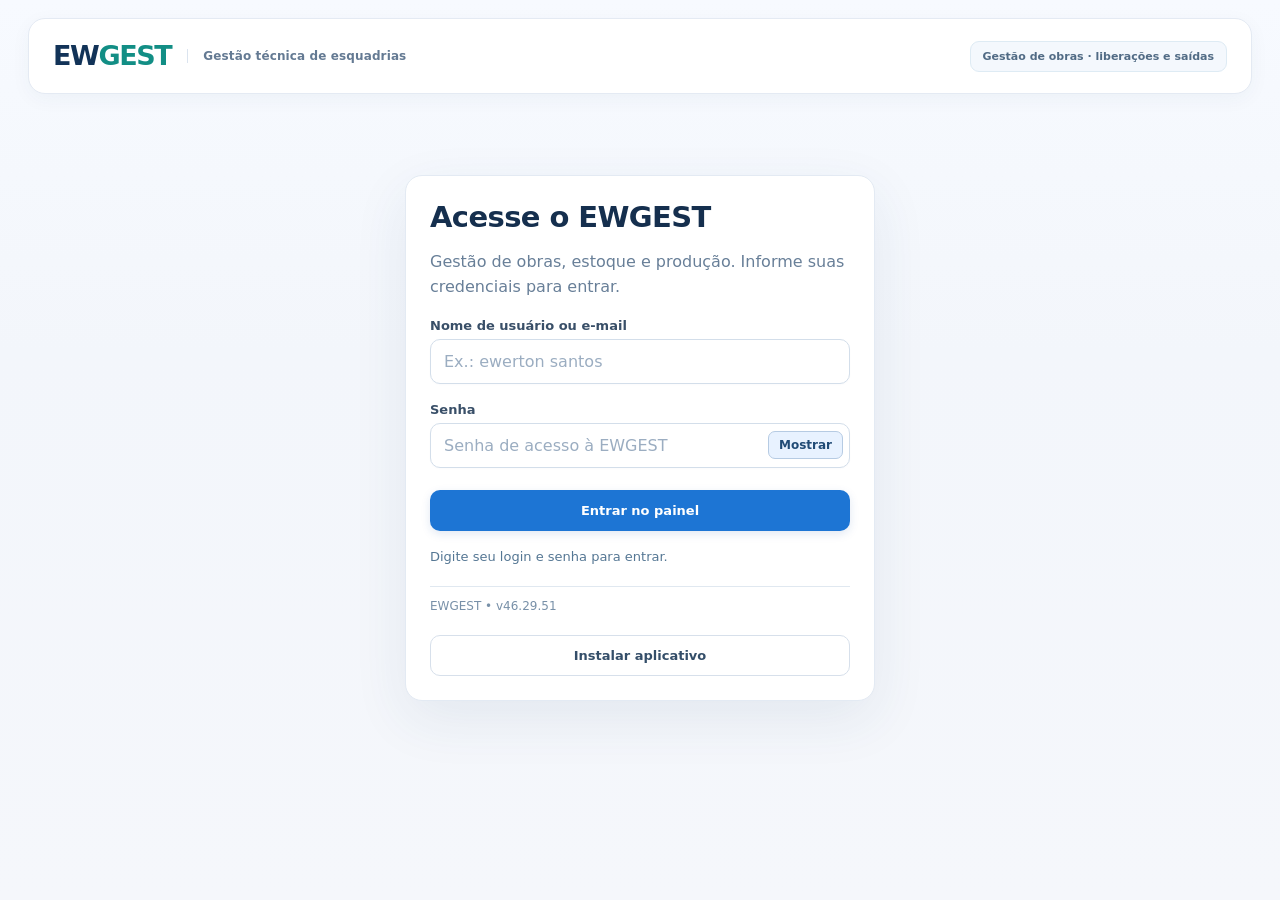
==== app.html @ cbfb2be8 "Merge pull request #134 from ewertoncad-gif/logistica-produtividade-v46-29-51 EWGEST 46.29.51 — fret" ====
<!doctype html>
<html lang="pt-BR">
<head>
  <meta charset="utf-8">
  <meta name="viewport" content="width=device-width, initial-scale=1">
  <meta name="robots" content="noindex, nofollow">
  <meta name="color-scheme" content="light">
  <title>EWGEST | Gestão de obras</title>
  <meta name="theme-color" content="#f5f7fb">
  <link rel="manifest" href="/manifest.webmanifest">
  <link rel="apple-touch-icon" href="/icons/icon-192.png">
  <meta name="apple-mobile-web-app-capable" content="yes">
  <meta name="apple-mobile-web-app-title" content="EWGEST">
  <style>
    :root {font-family:system-ui,-apple-system,'Segoe UI',Roboto,sans-serif;background:#0c1727;color:#eaf2fc}
    * {box-sizing:border-box} body {margin:0} button,input {font:inherit}button{cursor:pointer}
    .wrap {max-width:1180px;margin:0 auto;padding:24px}
    .top {display:flex;justify-content:space-between;align-items:center;gap:15px;flex-wrap:wrap}
    .brand{font-size:26px;font-weight:850;letter-spacing:-1.5px}.brand span,.green {color:#62d9b3}
    .tag{font-size:12px;color:#cbdfed;border:1px solid #31516a;padding:8px 12px;border-radius:50px}
    .panel {background:#14283e;border:1px solid #2d4963;border-radius:18px;padding:24px}
    .login {max-width:440px;margin:clamp(40px,9vh,95px) auto}
    h1 {margin:0 0 8px;font-size:29px;letter-spacing:-.6px}h2 {font-size:19px;margin:0 0 15px}
    .muted{color:#abc2d6;line-height:1.55}
    label{display:block;margin-top:18px;margin-bottom:6px;font-size:14px;color:#d8e7f4}
    input{width:100%;background:#0b192c;color:#fff;border:1px solid #46627a;padding:13px 14px;border-radius:9px;outline:0}
    input:focus{border-color:#62d9b3}
    .btn{border-radius:10px;padding:12px 17px;font-weight:750;border:0}
    .primary{background:#62d9b3;color:#07241e}.primary:disabled{opacity:.55;cursor:wait}
    .full{width:100%;margin-top:22px}.secondary{background:transparent;border:1px solid #46627a;color:#d8e7f4}
    .loginBackHome{display:inline-flex;align-items:center;text-decoration:none;margin-bottom:22px;font-size:14px;line-height:1.3}
    .status{margin-top:16px;color:#c7e1f3;font-size:13px;line-height:1.5;min-height:21px}
    .error{margin-top:9px;color:#ffb6a9;font-size:13px;white-space:pre-wrap;line-height:1.55}
    .build{margin-top:18px;color:#8faac2;font-size:12px;border-top:1px solid #2a435b;padding-top:12px}
    .hidden{display:none!important}
  /* A autenticação é conferida antes de mostrar o formulário de login. */
  .startup{max-width:480px;margin:clamp(60px,13vh,140px) auto;text-align:center;padding:35px 28px}
  .startup h1{font-size:23px;margin:14px 0 6px}
  .startup p{color:#647a93;margin:0}
  .startupSpinner{display:inline-block;width:34px;height:34px;border:3px solid #d5e6f4;border-top-color:#1684d8;border-radius:50%;animation:ewgestStartupSpin .8s linear infinite}
  @keyframes ewgestStartupSpin{to{transform:rotate(360deg)}}
  @media(prefers-reduced-motion:reduce){.startupSpinner{animation:none;border-top-color:#1684d8}}
    .head{display:flex;align-items:end;justify-content:space-between;flex-wrap:wrap;gap:15px;margin:50px 0 25px}
    .detailnav{display:flex;flex-wrap:wrap;gap:10px;margin-bottom:18px}
    .stats{display:grid;grid-template-columns:repeat(4,minmax(0,1fr));gap:12px}
    #dashboard .stats{grid-template-columns:repeat(5,minmax(0,1fr))}
    .expeditionProgressLabel{display:flex;justify-content:space-between;align-items:center;gap:12px;font-size:12px;color:#b9d1e0;margin-top:13px}
    .expeditionProgressLabel strong{color:#eaf7ff}
    .progress.expeditionProgress{margin-top:7px}
    .progress.expeditionProgress .bar{background:#76b4f4}
    .shipmentDashboardHint{font-size:12px;color:#aabccf;margin:11px 0 0}
    @media(max-width:1050px){#dashboard .stats{grid-template-columns:repeat(3,minmax(0,1fr))}}
    @media(max-width:700px){#dashboard .stats{grid-template-columns:repeat(2,minmax(0,1fr))}}
    .stat{padding:18px;background:#15283e;border:1px solid #2d4963;border-radius:14px}
    .stat .label{font-size:13px;color:#a3bcd2}.number{font-size:27px;font-weight:800;margin-top:9px}
    .qtystats{display:grid;grid-template-columns:repeat(3,minmax(0,1fr));gap:12px;margin-top:12px}
    .qtystats .stat{background:#102338}.qtystats .number{font-size:24px}
    @media(max-width:520px){.qtystats{grid-template-columns:1fr}.qtystats .stat{display:flex;justify-content:space-between;align-items:center;gap:12px}.qtystats .number{margin:0}}
    .section{margin-top:27px}.works{display:grid;grid-template-columns:repeat(auto-fill,minmax(285px,1fr));gap:12px}
    .work{width:100%;text-align:left;padding:20px;background:#152a40;color:#edf5ff;border:1px solid #2d4963;border-radius:14px}
    .work:hover{border-color:#62d9b3}.work h3{margin:0 0 8px;font-size:17px}.work p{font-size:13px;color:#a9bfd3}
    .line{display:flex;justify-content:space-between;gap:12px;font-size:13px;margin-top:9px}
    .progress{height:8px;border-radius:30px;background:#31485c;overflow:hidden;margin-top:18px}.bar{height:100%;background:#62d9b3}
    .empty{border:1px dashed #43627e;border-radius:14px;padding:22px;color:#b8d1e3;line-height:1.6}
    .itemfilter{max-width:640px;margin:18px 0 18px}.itemfilter label{margin-top:0}.filterrow{display:flex;align-items:center;gap:10px}.filterrow input{min-width:0;flex:1}.filterrow select{width:255px;min-width:220px;flex:0 0 255px}.filterrow .btn{white-space:nowrap}
    .catalogstats{grid-template-columns:minmax(230px,330px);max-width:650px}
    .catalogPendingDetails{margin-top:26px;padding:14px;border:1px solid #35546c;border-radius:12px}.catalogPendingDetails summary{cursor:pointer;color:#b9d5e5;font-weight:650}
    @media(max-width:620px){.filterrow:has(#itemSearchMode){flex-wrap:wrap}.filterrow select{width:100%;flex:1 1 100%}.catalogstats{grid-template-columns:minmax(230px,1fr)}}.filtercount{margin:8px 0 0}
    .item{padding:15px 0;border-bottom:1px solid #334c61}.item:last-child{border:0}
    .itemline{display:flex;justify-content:space-between;flex-wrap:wrap;gap:10px;font-size:13px}
    .notice{font-size:13px;color:#9db7c8;line-height:1.6;margin-top:22px}
    .itemclick{display:block;width:100%;text-align:left;color:inherit;background:transparent;border:0;padding:0;cursor:pointer}
    .itemclick:hover strong{color:#62d9b3}.itemclick:focus-visible{outline:2px solid #62d9b3;outline-offset:4px}
    .modaloverlay{position:fixed;inset:0;background:#020b17d9;z-index:10;display:flex;align-items:center;justify-content:center;padding:15px}
    .modalbox{width:min(100%,460px);max-height:90vh;overflow:auto}
    .modalbuttons{display:flex;gap:10px;justify-content:flex-end;margin-top:20px}.feedback{font-size:13px;margin-top:12px;white-space:pre-wrap;color:#ffc5ba}
    .hint{color:#a9bfd3;font-size:13px;line-height:1.5}.tap{color:#62d9b3;font-size:12px}
    .topactions{display:flex;align-items:center;gap:10px;flex-wrap:wrap}
    .displayoptions{display:flex;gap:20px;flex-wrap:wrap;margin:12px 0 18px}
    .displayoptions label{display:flex;align-items:center;gap:8px;margin:0;color:#bfcee0;font-size:13px;cursor:pointer}
    .displayoptions input{width:auto;margin:0;accent-color:#62d9b3;padding:0}
    .typologyGroup{border:1px solid #35546c;border-radius:12px;padding:3px 16px 8px;margin:16px 0;background:#112338}
    .typologyHeading{display:flex;align-items:center;justify-content:space-between;gap:12px;padding:15px 0 8px;border-bottom:1px solid #33506a;flex-wrap:wrap}
    .typologyHeading strong{font-size:16px;letter-spacing:.2px;color:#62d9b3}
    .typologyHeading span{color:#a7bfd3;font-size:12px}
    /* Lista de liberação compacta: apenas espaçamentos, sem reduzir fontes. */
    #items.releaseCompact .typologyGroup{margin:9px 0;padding:2px 16px 4px}
    #items.releaseCompact .typologyHeading{padding:7px 0 5px;row-gap:4px}
    #items.releaseCompact .item{padding:7px 0}
    #items.releaseCompact .itemline{row-gap:3px}
    #items.releaseCompact .itemdescription{margin:5px 0}
    #items.releaseCompact{--release-dimension-gap:3px;--release-footer-gap:3px}
    #items.releaseCompact .releaseFooter{justify-content:flex-end}
    #items.releaseCompact .releaseFooter .hint:not(:empty){margin-right:auto}
    #items.releaseCompact .releaseFooter .hint:empty{display:none}
    @media(max-width:620px){#items.releaseCompact .typologyGroup{padding-inline:10px}#items.releaseCompact .item{padding:8px 0}}

    .catalogFilters{display:grid;grid-template-columns:repeat(2,minmax(220px,290px));gap:12px 16px;align-items:end;margin:12px 0 12px}
    .catalogFilters .manufacturerFilter{max-width:none;margin:0}
    @media(max-width:650px){.catalogFilters{grid-template-columns:1fr}}
    .manufacturerFilter{max-width:290px;margin:12px 0 16px}
    .manufacturerFilter label{margin:0 0 6px}
    .manufacturerFilter select{width:100%;padding:11px 13px}
    .catalogManufacturer{font-size:12px;color:#b6d6e8;margin:8px 0}
    .manufacturerForm .filterrow{max-width:700px}
    .manufacturerForm .filterrow input{flex:1;min-width:0}
    .manufacturerLine{display:flex;justify-content:space-between;align-items:center;gap:12px;flex-wrap:wrap;padding:16px 3px;border-bottom:1px solid #334c61}
    .userGrid{display:grid;grid-template-columns:repeat(2,minmax(0,1fr));gap:13px}
    .userGrid .wide{grid-column:1/-1}
    .userCard{display:flex;align-items:center;justify-content:space-between;gap:16px;width:100%;text-align:left;color:inherit;background:#11273c;border:1px solid #36536a;border-radius:11px;padding:15px;cursor:pointer}
    .userCard:hover,.userCard:focus-visible{border-color:#62d9b3;outline:none}
    .userCardName{font-weight:700}.userCardLogin{font-size:13px;color:#adc8dc;margin-top:5px}
    .userStatus{font-size:12px;border-radius:7px;border:1px solid #3d6078;padding:5px 8px;color:#bfdae9}
    .userStatus.disabled{color:#ffcaad;border-color:#92574a}
    .passwordField{position:relative;min-width:0}
    .passwordField input{width:100%;padding-right:98px!important}
    .passwordToggle{position:absolute;right:7px;top:50%;transform:translateY(-50%);
      border:1px solid #b6cbe3;border-radius:7px;padding:6px 10px;cursor:pointer;
      font-size:12px;font-weight:700;background:#e8f2ff;color:#204b76}
    .passwordToggle:hover,.passwordToggle:focus-visible{background:#d4e6fd;outline:2px solid #8aadd7;outline-offset:1px}
    .userActions{display:flex;gap:10px;flex-wrap:wrap;margin-top:16px}
    .userExplanation{margin-top:14px;color:#abc2d6;font-size:13px;line-height:1.55}
    @media(max-width:650px){.userGrid{grid-template-columns:1fr}.userGrid .wide{grid-column:auto}}
    .manufacturerLine strong{color:#62d9b3}
    .manufacturerLine span{color:#abc2d6;font-size:13px}
    #manufacturerNewConfirm{margin:15px 0 0}
    .catalogRow{padding:16px 0;border-bottom:1px solid #334c61}.catalogRow:last-child{border:0}
    .catalogImageRow{display:flex;align-items:center;gap:20px;justify-content:space-between}
    .catalogTextArea{min-width:0;flex:1}
    .croquiThumb{flex:none;width:144px;height:106px;object-fit:contain;border:1px solid #456278;background:#fff;border-radius:8px;padding:4px}
    .croquiEmpty{flex:none;width:144px;height:86px;background:#0b192c;border:1px dashed #38516d;border-radius:8px;display:flex;align-items:center;justify-content:center;color:#94aec4;font-size:12px;text-align:center}
    .croquiActions{display:flex;flex-wrap:wrap;align-items:center;gap:10px;margin:12px 0}
    .croquiPreviewImage{max-height:240px;width:100%;max-width:100%;object-fit:contain;background:white;border-radius:8px;border:1px solid #426077;padding:8px}
    .croquiPreviewArea{margin:12px 0;padding:12px;background:#102338;border:1px solid #344d64;border-radius:12px}
    .croquiZoomBox{width:min(100%,850px);max-height:92vh;overflow:auto}
    .croquiZoomImage{display:block;max-width:100%;width:auto;max-height:72vh;margin:12px auto;background:#fff;border-radius:8px}
    @media(max-width:600px){.catalogImageRow{align-items:flex-start;gap:10px}.croquiThumb{width:92px;height:80px}.croquiEmpty{width:92px;height:75px}}

    .catalogEntry{display:block;width:100%;border:0;background:transparent;color:inherit;text-align:left;padding:0;cursor:pointer}
    .catalogEntry:hover .green,.catalogEntry:focus-visible .green{text-decoration:underline}
    .catalogEntry:focus-visible{outline:2px solid #62d9b3;outline-offset:4px;border-radius:4px}
        .statAction{text-align:left;width:100%;font:inherit;color:inherit;cursor:pointer}
    .statAction:hover,.statAction:focus-visible{border-color:#62d9b3;outline:none}
    .statAction .statHint{margin-top:7px;font-size:12px;color:#92afc5}
    .typologyEditInput{width:100%}
    textarea.typologyEditInput{background:#0b192c;color:#fff;border:1px solid #46627a;padding:13px 14px;border-radius:9px;font:inherit;resize:vertical;min-height:110px}
    textarea.typologyEditInput:focus{outline:2px solid #62d9b3}
    .originChoice{display:flex;align-items:flex-start;gap:10px;margin:12px 0;padding:12px;border:1px solid #35546c;border-radius:10px;cursor:pointer}
    .originChoice input{width:auto;flex:none;margin-top:3px;accent-color:#62d9b3}
    .originChoice span{display:block;flex:1}
    .originChoice small{display:block;color:#a4bfd4;margin-top:4px;line-height:1.45}
    #typologyAdminMessage{margin-bottom:12px}
    .systemRules{margin:14px 0;padding:13px 15px;border:1px solid #385a70;border-radius:11px;background:#10253a}
    .systemRules summary{cursor:pointer;font-weight:700;color:#75dfba}
    .systemRules[open] summary{margin-bottom:10px}
    .systemRules ul{padding-left:22px;margin:8px 0;line-height:1.6}
    .variationForm{display:grid;grid-template-columns:repeat(3,minmax(0,1fr));gap:12px;margin-top:12px;align-items:end}
    .variationForm label{display:block;margin-bottom:5px}
    .variationForm select,.variationForm input{width:100%;max-width:100%}
    .variationForm .variationSubmit{grid-column:1/-1;display:flex;gap:12px;align-items:center;flex-wrap:wrap}
    .typologyFamily{margin:0 0 15px}
    .typologyFamilyHead{border:1px solid #376079;background:#0d2134;border-radius:10px;padding:11px 13px;margin:12px 0 0;display:flex;gap:8px;justify-content:space-between;flex-wrap:wrap}
    .typologyFamilyHead span{font-size:12px;color:#a7c8dd}
    .typologyFamily .catalogRow{padding-left:12px;border-left:2px solid #376079}
    .catalogVariantMeta{font-size:12px;color:#8edfc6;margin:7px 0 2px}
    .identityAction{border-top:1px solid #35546c;margin-top:15px;padding-top:14px}
    .identityCompare{background:#0b1c2e;border:1px solid #405e77;border-radius:10px;padding:12px;margin-top:13px}
    .identityCompare p{font-size:13px;line-height:1.55;margin:7px 0}
    .identityConfirm{display:flex;gap:10px;align-items:start;margin-top:13px;font-size:13px;line-height:1.5}
    .identityConfirm input{flex:none;width:auto;margin-top:3px;accent-color:#62d9b3}
    .reviewPendingRow{display:flex;align-items:center;justify-content:space-between;gap:14px;flex-wrap:wrap;padding:13px 0;border-bottom:1px solid #35546c}
    .reviewPendingRow:last-child{border-bottom:0}
    .reviewPendingRow strong{color:#83e2bd}
    .reviewPendingRow p{margin:5px 0;font-size:13px}
    .recognitionCompare{background:#0a1b2e;border:1px solid #426077;border-radius:9px;padding:12px;margin-top:12px}
    .recognitionCompare p{font-size:13px;margin:8px 0;overflow-wrap:anywhere}
    #recognitionOverlay .modalbox{width:min(100%,720px);min-width:0}
    #recognitionOverlay select{display:block;width:100%;min-width:0;max-width:100%}
    #recognitionOverlay .muted,#recognitionOverlay .hint{overflow-wrap:anywhere}
    .descriptiveChoices{max-height:260px;overflow-y:auto;overflow-x:hidden;min-width:0;border:1px solid #ccdcec;border-radius:9px;background:#fff;padding:4px;scrollbar-color:#c1d3e5 transparent}
    .descriptiveChoices .descriptionChoice{display:flex;align-items:flex-start;gap:9px;margin:0;padding:9px 10px;color:#29415f;border:1px solid transparent;border-bottom-color:#e5edf5;border-radius:6px;cursor:pointer;min-width:0;line-height:1.4}
    .descriptiveChoices .descriptionChoice:last-child{border-bottom-color:transparent}
    .descriptiveChoices .descriptionChoice:has(input:checked){background:#eaf3ff;border-color:#8ab6e5}
    .descriptiveChoices .descriptionChoice:focus-within{outline:2px solid #1978d0;outline-offset:-2px}
    .descriptiveChoices .descriptionChoice input{width:auto;flex:none;margin:3px 0 0;accent-color:#1978d0}
    .descriptionChoiceBody{display:block;min-width:0;flex:1;overflow-wrap:anywhere;white-space:normal}
    .descriptionChoiceCode{display:block;font-weight:700;font-size:14px;color:#17456c}
    .descriptionChoiceText{display:block;font-size:13px;margin-top:3px}
    .descriptionChoiceMeta{display:block;font-size:12px;margin-top:3px;color:#516f89}
    .descriptionChoiceGroup{padding:5px 9px;font-size:12px;font-weight:700;color:#516f89}
    #recognitionTargetChoices{max-height:215px}
    #recognitionOverlay .modalbox{width:min(100%,820px)}
    .recognitionTargetFilters{display:grid;grid-template-columns:minmax(0,1fr) minmax(0,235px);gap:10px;align-items:end;margin:5px 0 7px}
    .recognitionTargetFilters label{margin:0 0 5px;font-size:13px}
    .recognitionTargetFilters input,.recognitionTargetFilters select{margin:0;width:100%;min-width:0}
    @media(max-width:600px){.recognitionTargetFilters{grid-template-columns:1fr;gap:7px}}
    @media(max-width:520px){.descriptiveChoices{max-height:230px}.descriptiveChoices .descriptionChoice{padding:8px 5px}}
    .catalogConfigurations{margin:5px 0 0;display:flex;flex-wrap:wrap;gap:5px 10px;color:#516f89;font-size:12px}
    .catalogConfigurations span{overflow-wrap:anywhere}
    .recognitionCheck{display:flex;align-items:flex-start;gap:10px;margin-top:15px;font-size:13px}
    .recognitionCheck input{width:auto;flex:none;margin-top:3px;accent-color:#62d9b3}
    .differenceChoices{display:grid;gap:9px;margin:12px 0}
    .differenceChoices label{display:flex;gap:12px;align-items:flex-start;border:1px solid #45647b;border-radius:9px;padding:12px;cursor:pointer;font-size:14px;line-height:1.45}
    .differenceChoices label:has(input:checked){border-color:#62d9b3;background:#123b42}
    .differenceChoices input{width:auto;flex:none;margin:3px 0 0;accent-color:#62d9b3}
    .differenceStep{margin:15px 0;padding-top:12px;border-top:1px solid #35546c}
    .differenceStep textarea,.differenceStep input[type=number]{width:100%;max-width:100%;margin:7px 0}
    .differenceMeta{font-size:13px;color:#b1cce0;line-height:1.5}
    .differenceMeta strong{color:#75dfba}
    /* Comparação em dois painéis independentes; não exibe sufixos técnicos. */
    #differenceOverlay .modalbox{width:min(100%,760px)}
    .differenceComparisonGrid{display:grid;grid-template-columns:repeat(2,minmax(0,1fr));gap:14px;margin:14px 0 18px}
    .differenceCompareCard{min-width:0;border:1px solid #456d89;border-radius:12px;padding:18px;background:#102b40}
    .differenceCompareCard.catalog{border-color:#3b8271;background:#102f2b}
    .differenceCompareCard .differenceCardLabel{display:block;font-size:12px;letter-spacing:.06em;font-weight:700;color:#a4d4f7;margin-bottom:12px}
    .differenceCompareCard.catalog .differenceCardLabel{color:#81e2bd}
    .differenceCompareCard .differenceTypeCode{font-size:18px;line-height:1.35;font-weight:700;overflow-wrap:anywhere;margin:0 0 16px;color:#f6fbff}
    .differenceCompareCard.catalog .differenceTypeCode{color:#8be7c7}
    .differenceCompareCard .differenceDescLabel{display:block;font-size:12px;font-weight:600;color:#b5cddd;margin-bottom:6px}
    .differenceCompareCard p{font-size:15px;line-height:1.65;margin:0;color:#f0f5fa;overflow-wrap:anywhere}
    @media(max-width:620px){.differenceComparisonGrid{grid-template-columns:1fr}.differenceCompareCard{padding:15px}}

    @media(max-width:700px){.variationForm{grid-template-columns:1fr}.typologyFamilyHead{flex-direction:column}}

    .catalogMeta{display:flex;gap:16px;flex-wrap:wrap;margin-top:8px;font-size:12px;color:#abc2d6}
    select{font:inherit;width:100%;background:#0b192c;color:#fff;border:1px solid #46627a;padding:13px 14px;border-radius:9px}
    select:focus{outline:2px solid #62d9b3}
    .detailSticky{position:sticky;top:0;z-index:5;background:#14283e;margin:-24px -24px 14px;padding:16px 24px 12px;border-radius:18px 18px 0 0;border-bottom:1px solid #38556d;box-shadow:0 9px 16px rgba(5,12,22,.34)}
    .detailSticky .detailtabs{margin-bottom:12px}
    .detailSticky h2{margin:0 0 7px}
    .detailSticky .itemfilter{max-width:none;margin:10px 0 0}
    .detailSticky .displayoptions{margin:10px 0}
    .detailSticky .filterrow input{max-width:540px}
    @media(max-width:700px){.detailSticky{margin:-24px -24px 14px;padding:14px 16px 12px}.detailSticky .detailtabs{gap:7px}.detailSticky .detailtabs .btn{padding:10px 12px}}
    .detailtabs{display:flex;flex-wrap:wrap;gap:10px;margin-bottom:20px}
    .detailtabs button.active{background:#62d9b3;color:#08231d;border-color:#62d9b3}
    .shipmentoverview{display:grid;grid-template-columns:repeat(3,minmax(0,1fr));gap:10px;margin:10px 0 18px}
    .shipmentoverview .stat{padding:13px}.shipmentoverview .number{font-size:21px}
    .shiphistory{margin-top:16px;max-height:180px;overflow-y:auto}
    .shiphistory p{border-bottom:1px solid #334c61;margin:0;padding:7px 0}
    .romaneioActions{display:flex;flex-wrap:wrap;gap:10px;margin:0 0 14px}
    .romaneioOverview{font-size:13px;line-height:1.6;background:#0b1c2e;border:1px solid #36516a;border-radius:10px;padding:12px;margin:12px 0}
    .romaneioModalBox{width:min(100%,820px)}
    .romaneioGrid{display:grid;grid-template-columns:repeat(2,minmax(0,1fr));gap:0 15px}
    .romaneioModalBox label{display:block;font-size:13px}
    .romaneioRow{border:1px solid #37556b;border-radius:10px;padding:12px;margin:12px 0;background:#10263b}
    .romaneioRow .itemline{align-items:center;gap:10px}
    .romaneioRow .romaneioRowFields{display:grid;grid-template-columns:minmax(0,1fr) 125px 125px;gap:10px}
    .romaneioTransportChoice{display:flex;gap:8px;align-items:center}
    .romaneioTransportChoice select{flex:1;min-width:0}
    .romaneioTransportChoice button{white-space:nowrap;padding:11px}
    .romaneioSearch{margin:7px 0 5px}
    .romaneioCancel{border-color:#ae6e66;color:#ffd7cf}
    .romaneioRow .romaneioKind{width:100%;max-width:none}
    .romaneioCancelPrint{background:#f4cbcb;border:2px solid #a11;color:#a11;font-size:19px;
       font-weight:900;text-align:center;letter-spacing:5px;padding:3mm;margin:4mm 0}
    .romaneioRow .romaneioRowFields label{margin-top:9px}
    .abbrevPanelGrid{display:grid;grid-template-columns:repeat(2,minmax(0,1fr));gap:12px;margin:12px 0}
    .abbrevPanelGrid label{min-width:0}
    #typologyAbbrevText,#romaneioNotes{width:100%;min-height:76px;resize:vertical;white-space:pre-wrap}
    @media(max-width:640px){.abbrevPanelGrid{grid-template-columns:minmax(0,1fr)}}
    .romaneioRow textarea[data-rom-field="descricao_romaneio"]{width:100%;min-height:66px;resize:vertical;white-space:pre-wrap;margin-top:5px}
    .romaneioRowSummary{font-size:12px;color:inherit;margin:9px 0;line-height:1.55}
    .romaneioRow [data-rom-qty-saldo]{display:block;margin-top:5px}
    .romaneioRow [data-rom-qty-total]{color:inherit;font-weight:600}
    .romaneioRow .romaneioRemove{padding:7px 10px}
    .romaneioCreateButtons{display:flex;flex-wrap:wrap;gap:9px;margin:15px 0}
    .romaneioHistoryRow{display:flex;flex-wrap:wrap;gap:12px;align-items:center;justify-content:space-between;padding:9px 0;border-bottom:1px solid #36516a;font-size:13px}
    .romaneioConfirmBox{display:flex;gap:10px;align-items:flex-start;font-size:13px;line-height:1.5}
    .romaneioConfirmBox input{width:auto;flex:none;margin-top:3px;accent-color:#62d9b3}
    @media(max-width:640px){.romaneioGrid{grid-template-columns:1fr}.romaneioRow .romaneioRowFields{grid-template-columns:minmax(0,1fr) 95px}.romaneioRow .romaneioRowFields label:first-child{grid-column:1/-1}}

    @media(max-width:570px){.shipmentoverview{grid-template-columns:1fr}}
    @media(max-width:700px){.wrap{padding:17px}.login{margin:50px auto}.stats{grid-template-columns:repeat(2,minmax(0,1fr))}.number{font-size:24px}}
  
    /* EWGEST 41.0 — identidade visual clara, inspirada nos painéis SaaS modernos.
       CSS de apresentação: não modifica cadastro, autenticação, saldos ou impressão A4. */
    :root { color-scheme:light; background:#f5f7fb; color:#172b46; font-family:Inter,system-ui,-apple-system,'Segoe UI',Arial,sans-serif }
    body{background:linear-gradient(180deg,#f7faff 0,#f3f6fb 350px,#f5f7fb 100%);color:#172b46;min-height:100vh}
    .wrap{max-width:1490px;margin:0 auto;padding:18px 28px 55px}
    .wrap.workspaceOpen>main{margin-left:240px;min-width:0}
    .top{position:relative;z-index:8;gap:22px;min-height:76px;margin-bottom:6px;padding:13px 24px;background:#fff;border:1px solid #e4eaf3;border-radius:17px;box-shadow:0 5px 20px #1a40670b}
    .brandBlock{display:flex;align-items:center;gap:16px;min-width:0}
    .brand{font-size:27px;letter-spacing:-1.4px;line-height:1.1;color:#123358}
    .brand span,.green{color:#128e85}
    .brandSub{border-left:1px solid #dbe4ef;padding-left:15px;color:#647a93;font-size:12px;font-weight:600;letter-spacing:.01em}
    .tag{border:1px solid #deebf4;background:#f4f8fd;color:#516b85;border-radius:9px;font-size:11px;font-weight:600}
    .workspaceNav{position:fixed;top:115px;left:max(28px,calc((100vw - 1490px)/2 + 28px));width:218px;padding:18px 10px 20px;background:#fff;border:1px solid #e5ebf3;border-radius:17px;box-shadow:0 6px 22px #2049720a;display:flex;flex-direction:column;gap:4px}
    .workspaceNavCaption{padding:8px 13px;font-size:10px;letter-spacing:.105em;color:#8192a8;font-weight:850}
    .workspaceNavCaptionSecond{margin-top:20px}
    .workspaceLink{display:flex;align-items:center;gap:10px;padding:12px 11px;width:100%;text-align:left;border:1px solid transparent;border-radius:10px;background:transparent;color:#536781;font-weight:700;font-size:13px;line-height:1.3}
    .workspaceLink:not(:disabled):hover{background:#f2f7fd;color:#175eae}
    .workspaceLink:disabled{opacity:.48;cursor:not-allowed;background:transparent;border-color:transparent;color:#536781}
    .workspaceLink:disabled .navSymbol{background:#eef2f7;color:inherit}
    .workspaceLink.active{background:#eaf3ff;border-color:#dceaff;color:#1864bc}
    .navSymbol{display:inline-flex;justify-content:center;align-items:center;flex:none;width:27px;height:27px;border-radius:8px;background:#f0f5fa;color:#3d708f;font-size:17px}
    .workspaceLink.active .navSymbol{background:#d7eaff;color:#216bc2}
    #recebimento[data-modo]:not([data-modo="manual"]) #finExpensePanel,
    #recebimento[data-modo]:not([data-modo="manual"]) #finPendingPanel,
    #recebimento[data-modo]:not([data-modo="manual"]) #finReceivePanel,
    #recebimento[data-modo]:not([data-modo="historico"]) #recebimentoHistoricoNotas,
    #recebimento[data-modo]:not([data-modo="pedido"]):not([data-modo="historico"]) #ewComprasRecebimento,
    #recebimento[data-modo="manual"] #finReceivePanel .finReceiveRow:not([data-receive-type]),
    #recebimento[data-modo="historico"] #ewReceberForm,
    #recebimento[data-modo="pedido"] #ewReceberHistorico,
    #recebimento[data-modo="pedido"] .recebimentoPedidoHistorico,
    #recebimento[data-modo="historico"] .recebimentoPedidoEntrada {display:none!important}
    .recebimentoNotaCard{border:1px solid #dce6ef;border-radius:10px;padding:15px;margin:12px 0;background:#fbfdff}
    .recebimentoNotaCard h3{margin:0 0 6px}
    .recebimentoNotaCard .topactions{margin-top:12px;justify-content:flex-start}
    #stock[data-modo]:not([data-modo="producao"]) #stockProducaoArea,
    #stock[data-modo="producao"] #stockMateriaisPanel,
    #stock[data-modo="producao"] .stockTopActions,
    #stock[data-modo]:not([data-modo="consulta"]) #stockConsultaResumo,
    #stock[data-modo]:not([data-modo="consulta"]) #stockCreateAnother,
    #stock[data-modo]:not([data-modo="consulta"]) #stockCreateCompanyLocal,
    #stock[data-modo]:not([data-modo="transferencias"]) #stockTransferPickLocal,
    #stock[data-modo]:not([data-modo="transferencias"]) #stockTransferPickWork,
    #stock[data-modo]:not([data-modo="transferencias"]) #stockTransferBetweenLocations,
    #stock[data-modo]:not([data-modo="transferencias"]) #insumosTransferOpen,
    #stock[data-modo]:not([data-modo="transferencias"]) #insumosTransferFormPanel,
    #stock[data-modo]:not([data-modo="transferencias"]) #ewTransferLocalPanel,
    #stock[data-modo]:not([data-modo="historico"]) #stockHistoricoAtalho,
    #stock #stockManageLocations,#stock #stockArchivedReview,#stock #stockWorkHistory,
    #stock[data-modo="historico"] #stockRecords,
    #stock[data-modo="historico"] #ewEstoqueEmpresaPainel,
    #stock[data-modo="historico"] #stockLegend,
    #stock[data-modo="historico"] .stockEntryHint,
    #stock[data-modo="historico"] .stockReportPreview,
    #stock[data-modo="historico"] #stockFactoryFilter,
    #stock[data-modo="historico"] #stockType,
    #stock[data-modo="historico"] #stockSearch,
    #stock[data-modo="historico"] #stockHideZero {display:none!important}
    .workspaceSubnav{display:grid;gap:3px;margin:0 0 5px 24px;padding-left:9px;border-left:2px solid #e0e8f2;flex:none}
    .workspaceSublink{min-height:34px;padding:8px 10px;font-size:12px}
    .comprasNavChevron{margin-left:auto;color:#6384a7;transition:transform .15s}
    #navWorks[aria-expanded="true"] .comprasNavChevron,#navCompras[aria-expanded="true"] .comprasNavChevron,#navRecebimento[aria-expanded="true"] .comprasNavChevron,#navStock[aria-expanded="true"] .comprasNavChevron{transform:rotate(180deg)}
    @media(max-width:760px){.workspaceSubnav{display:flex;align-items:center;margin:0;padding:0 3px;border-left:0;gap:4px}.workspaceSublink{width:auto;white-space:nowrap}}
    .workspaceNavFooter{margin-top:30px;border-top:1px solid #ecf0f6;padding:15px 13px 0;color:#74869d;font-size:12px;font-weight:650}
    .workspaceNavFooter strong{color:#2074c9}
    .workspaceNavFooter small{display:block;margin-top:3px;font-size:11px;font-weight:400}
    .head{margin:25px 0 22px;align-items:center;gap:12px}
    .head h1{font-size:clamp(24px,2.5vw,31px);letter-spacing:-.9px}
    h1,h2,h3{color:#152f4e}
    h2{font-size:19px;letter-spacing:-.35px}
    .muted,.hint,.notice{color:#687f98}
    label{color:#394f68;font-weight:650;font-size:13px}
    input:not([type=checkbox]):not([type=radio]),select,textarea,textarea.typologyEditInput{background:#fff;color:#203650;border:1px solid #d3deea;border-radius:10px;box-shadow:0 1px 2px #16375905;padding:12px 13px}
    input:not([type=checkbox]):not([type=radio]):focus,select:focus,textarea:focus,textarea.typologyEditInput:focus{border-color:#378bde;outline:3px solid #378bde26;box-shadow:none}
    input::placeholder,textarea::placeholder{color:#9badc1}
    .btn{border-radius:10px;font-weight:750;font-size:13px;min-height:41px;transition:background .15s,border-color .15s,box-shadow .15s,transform .15s}
    .btn:not(:disabled):hover{transform:translateY(-1px)}
    .btn.primary,.primary{background:#1d75d4;color:#fff;border-color:#1d75d4;box-shadow:0 3px 10px #1750a321}
    .btn.primary:hover,.primary:hover{background:#1667c1;color:#fff}
    .btn.secondary,.secondary{background:#fff;border:1px solid #d7e0eb;color:#344e69}
    .btn.secondary:hover,.secondary:hover{border-color:#9bc5ef;background:#f3f8ff;color:#155fba}
    .panel{background:#fff;border:1px solid #e3eaf3;border-radius:17px;box-shadow:0 5px 20px #29496f09}
    .section{margin-top:23px}
    .stats{gap:12px}
    .stat{min-width:0;padding:19px;background:#fff;border:1px solid #e1e9f3;border-radius:15px;box-shadow:0 3px 14px #24446d08}
    .stat .label{font-size:12px;font-weight:700;color:#68809a}
    .number{font-size:clamp(23px,2.1vw,29px);margin-top:10px;letter-spacing:-.7px;color:#153b66}
    #dashboard .stat:first-child{border-top:3px solid #2078d9}
    #dashboard .stat:nth-child(2){border-top:3px solid #389cc7}
    #dashboard .stat:nth-child(3){border-top:3px solid #19a890}
    #dashboard .stat:nth-child(4){border-top:3px solid #e6a65a}
    #dashboard .stat:nth-child(5){border-top:3px solid #5475d8}
    .qtystats .stat,.shipmentoverview .stat{background:#f9fbfe}
    .works{grid-template-columns:repeat(auto-fill,minmax(300px,1fr));gap:17px}
    .work{background:#fff;color:#1e3957;border:1px solid #e1eaf4;padding:22px;border-radius:16px;box-shadow:0 5px 22px #2547760c;transition:transform .15s,box-shadow .15s,border-color .15s}
    .work:hover,.work:focus-visible{border-color:#8ac4ec;box-shadow:0 10px 24px #3566a521;transform:translateY(-2px);outline:none}
    .work h3{color:#184271;font-size:18px}
    .work p{color:#7b8ea5}
    .line{color:#63768e;padding:1px 0}
    .line strong{color:#223c58}
    .expeditionProgressLabel{color:#647b95;font-size:12px}
    .expeditionProgressLabel strong{color:#224b77}
    .progress{background:#e6edf6;height:9px;margin-top:9px}
    .progress .bar{background:#22ac96}
    .progress.expeditionProgress .bar{background:#2b86de}
    .empty{color:#657d98;border-color:#bdccda;background:#f9fbff}
    .romaneioOverview{background:#f8fbff;border:1px solid #e0e9f4;border-radius:13px;padding:15px;color:#2c4867}
    .romaneioHistoryRow,.manufacturerLine,.catalogRow,.reviewPendingRow,.shiphistory p,.item{border-color:#e2eaf3}
    .romaneioHistoryRow{gap:16px;padding:12px 3px}
    .romaneioHistoryRow>span:last-child{display:flex;align-items:center;gap:7px;flex-wrap:wrap}
    .romaneioHistoryRow .btn{margin:0}
    .romaneioRow,.typologyGroup,.userCard,.systemRules,.typologyFamilyHead,.croquiPreviewArea,.catalogPendingDetails,.identityCompare,.recognitionCompare{background:#f8fbff;border-color:#dce7f2;color:#2b4868}
    .typologyHeading,.typologyFamily .catalogRow{border-color:#dce7f2}
    .typologyHeading strong,.systemRules summary,.manufacturerLine strong,.reviewPendingRow strong{color:#116b9e}
    .userCard:hover{border-color:#87bcdf}
    .userCardLogin,.userExplanation,.userStatus,.manufacturerLine span,.catalogManufacturer,.typologyHeading span{color:#657f98}
    .detailSticky{background:#fff;border-bottom:1px solid #e2eaf3;box-shadow:0 8px 14px #223d5a0e}
    .detailtabs button.active{background:#1e76d4;color:#fff;border-color:#1e76d4}
    .itemclick:hover strong,.tap,.statAction:hover{color:#1978d0}
    .itemclick:focus-visible{outline-color:#1978d0}
    .catalogEntry,.itemclick{color:#29415f}
    .differenceChoices label{border-color:#d8e4ef;background:#fff;color:#26425f}
    .differenceChoices label:has(input:checked){border-color:#63a7e8;background:#eaf4ff}
    .differenceCompareCard,.differenceCompareCard.catalog{background:#f6faff;border-color:#d3e3f2}
    .differenceCompareCard .differenceCardLabel,.differenceCompareCard.catalog .differenceCardLabel{color:#406c9f}
    .differenceCompareCard .differenceTypeCode,.differenceCompareCard.catalog .differenceTypeCode{color:#164a79}
    .differenceCompareCard p{color:#294562}
    .differenceMeta,.identityCompare p{color:#3f617c}
    .originChoice{border-color:#d7e3ed;background:#fbfdff}
    .originChoice small{color:#647d97}
    .modaloverlay{background:#11233d9c;backdrop-filter:blur(4px);z-index:40}
    .modalbox{box-shadow:0 24px 65px #0e254b42;scrollbar-color:#c1d3e5 transparent}
    .romaneioModalBox{width:min(100%,890px)}
    .romaneioModalBox .romaneioGrid{gap:4px 17px}
    .romaneioCreateButtons{gap:9px}
    .romaneioSubmissionNote{padding:13px 15px;margin:17px 0 8px;border:1px solid #cce3f7;border-radius:11px;background:#eff7ff;color:#3b6084;font-size:13px;line-height:1.55}
    .romaneioCancel{color:#a64643!important;border-color:#f0c7c7!important}
    .romaneioCancel:hover{background:#fff5f5!important}
    .feedback,.error{color:#b34342}
    .status{color:#557794}
    .build{border-color:#e0e8f0;color:#7890a8}
    .login{max-width:470px;margin:clamp(50px,9vh,105px) auto;box-shadow:0 18px 56px #26466e15}
    .notice{line-height:1.6}
    #dashboard .topactions #openTypologies,#dashboard .topactions #openManufacturers,
    #dashboard .topactions #openUsers,#dashboard .topactions #openRomaneioHub{display:none}
    @media(max-width:1050px){
      .wrap{padding:14px 17px 36px}
      .workspaceNav{left:17px;width:190px}
      .wrap.workspaceOpen>main{margin-left:208px}
      #dashboard .stats{grid-template-columns:repeat(3,minmax(0,1fr))}
      .brandSub{display:none}
    }
    @media(max-width:760px){
      .wrap{padding:10px 12px 30px}
      .top{padding:12px 15px;min-height:65px;gap:11px}
      .top .tag{display:none}
      .workspaceNav{position:relative;top:auto;left:auto;width:100%;max-width:none;margin:12px 0 2px;padding:8px;background:#fff;display:flex;flex-direction:row;flex-wrap:nowrap;overflow-x:auto;white-space:nowrap;gap:6px;scrollbar-width:thin}
      .workspaceNavCaption,.workspaceNavFooter{display:none}
      .workspaceLink{flex:0 0 auto;width:auto;padding:8px 10px;font-size:12px}
      .navSymbol{width:22px;height:22px;font-size:15px}
      .wrap.workspaceOpen>main{margin-left:0}
      #dashboard .stats{grid-template-columns:repeat(2,minmax(0,1fr));gap:9px}
      #dashboard .stat{padding:14px}
      .head{margin:23px 0 18px}
      .head h1{font-size:24px}
      .works{grid-template-columns:minmax(0,1fr)}
      .romaneioHistoryRow>span:last-child .btn{padding:8px 10px;font-size:12px}
      .panel{padding:17px}
      .detailSticky{margin:-17px -17px 13px;padding:13px 17px}
      .modalbox{max-height:94vh}
      .romaneioModalBox .romaneioGrid{grid-template-columns:minmax(0,1fr)}
      .romaneioRow .romaneioRowFields{grid-template-columns:minmax(0,1fr) 100px}
    }
    @media(max-width:400px){
      .topactions{gap:5px}
      .topactions .btn{font-size:11px;padding:9px}
      .number{font-size:21px}
      .brand{font-size:23px}
      .romaneioHistoryRow .btn{min-height:35px}
    }


    /* Navegação vertical: ocupa toda a lateral da janela, sem efeito de cartão flutuante. */
    @media (min-width:761px){
      .wrap.workspaceOpen{max-width:none;margin:0;padding:0 0 52px}
      .wrap.workspaceOpen>.top{
        margin:0 0 0 240px;position:sticky;top:0;z-index:18;
        width:calc(100% - 240px);min-height:76px;padding:14px 34px;
        justify-content:flex-end;border-radius:0;border-top:0;border-right:0;border-left:0;
        border-bottom:1px solid #e3eaf3;box-shadow:0 2px 10px #23436b0a
      }
      .wrap.workspaceOpen>.top .brandBlock{display:none}
      .wrap.workspaceOpen>main{margin:0 0 0 240px;padding:0 34px;min-width:0}
      .workspaceNav{
        position:fixed;top:0;bottom:0;left:0;z-index:30;
        width:240px;height:100vh;height:100dvh;padding:22px 14px 18px;
        display:flex;flex-direction:column;gap:5px;overflow-y:auto;
        background:#fff;border:0;border-right:1px solid #e3eaf3;
        border-radius:0;box-shadow:none;margin:0
      }
      .workspaceNavBrand{display:block;padding:8px 12px 25px;margin-bottom:15px;border-bottom:1px solid #e9eff6}
      .workspaceNavBrand .brand{font-size:27px}
      .workspaceNavSubtitle{margin-top:9px;color:#7990aa;font-size:11px;line-height:1.45;font-weight:600}
      .workspaceNavFooter{margin-top:auto;padding-top:17px}
    }
    @media (max-width:760px){
      .workspaceNavBrand{display:none}
      .wrap.workspaceOpen>.top{margin-left:0}
      .wrap.workspaceOpen>main{margin-left:0;padding:0}
      .workspaceNav{
        height:auto;max-height:none;bottom:auto;overflow-x:auto;overflow-y:hidden;
        border:1px solid #e2eaf3;border-radius:12px;box-shadow:none
      }
    }


    #workspaceNavToggle{flex:none;margin-right:auto;white-space:nowrap;display:inline-flex;align-items:center;gap:7px}
    #workspaceNavToggle>span:first-child{font-size:24px;line-height:16px;font-weight:800}
    .workspaceNavCaptionSecond{margin-top:8px}
    .wrap.workspaceOpen.workspaceNavCollapsed>.workspaceNav{display:none!important}
    @media(min-width:761px){
      .wrap.workspaceOpen.workspaceNavCollapsed>.top{margin-left:0;width:100%}
      .wrap.workspaceOpen.workspaceNavCollapsed>main{margin-left:0}
    }
    @media(max-width:760px){#workspaceNavToggleText{display:none}}
    /* Módulo de materiais — versão inicial, sem controle de saldos */
    .materialsSummary{display:grid;grid-template-columns:repeat(3,minmax(0,1fr));gap:12px}
    .materialTabs{display:flex;gap:9px;flex-wrap:wrap;margin-bottom:20px;padding-bottom:17px;border-bottom:1px solid #e4ebf2}
    .materialTabs button.active{background:#e9f3ff;color:#155fb0;border-color:#b4d6f6}
    .materialFuture{font-size:10px;font-weight:750;letter-spacing:.02em;color:#8b6b29;background:#fff5df;border-radius:6px;padding:5px 7px;margin-left:5px;white-space:nowrap}
    .materialsToolbar{display:flex;align-items:end;justify-content:space-between;gap:16px;flex-wrap:wrap;margin:8px 0 16px}
    .matSearchBox{flex:1 1 280px;max-width:500px}.matSearchBox label{margin:0 0 7px}
    .materialList{display:grid;gap:12px;margin-top:18px}
    .materialRow{display:grid;grid-template-columns:minmax(0,1fr) auto;gap:14px;padding:17px;border:1px solid #dfe8f1;border-radius:13px;background:#fbfdff}
    .materialRow h3{font-size:16px;color:#174876;margin:0 0 5px}
    .materialRow p{font-size:13px;margin:5px 0;color:#627c96}
    .materialDetails{font-size:12px;color:#56728e;margin-top:8px}
    .materialRowActions{display:flex;gap:7px;align-items:flex-start;flex-wrap:wrap;justify-content:flex-end}
    .materialVariants{display:flex;gap:7px;flex-wrap:wrap;margin-top:11px}
    .materialVariant{border:1px solid #cfe0ee;background:#eef7ff;color:#285f90;border-radius:8px;padding:7px 9px;font-size:12px;text-align:left}
    .materialVariant:hover{background:#dfedfc}
    .materialEmpty{background:#f8fbff;border:1px dashed #ccdbe9;text-align:center;border-radius:14px;padding:38px 22px;color:#657f98}
    .materialEmpty h2{margin:6px 0 12px}.materialEmpty p{max-width:600px;margin:10px auto;font-size:13px;line-height:1.6}
    .materialEmptyIcon{font-size:38px;color:#2b86d9}
    .materialImportHead{display:flex;align-items:start;justify-content:space-between;gap:14px;flex-wrap:wrap}
    .matImportBox{display:flex;gap:12px;align-items:center;flex-wrap:wrap}
    .matImportBox .cemFileName{color:#506b86;font-size:13px;min-width:0;max-width:min(360px,100%);overflow:hidden;text-overflow:ellipsis;white-space:nowrap}
    .matImportBox #matCemEscolher{white-space:nowrap}
    .matImportBox #matCemArquivo{display:none}
    .matDialog{width:min(100%,720px)}
    .matFormGrid{display:grid;grid-template-columns:repeat(2,minmax(0,1fr));gap:0 14px}
    .matFormGrid label{margin-top:11px}.matFormGrid label input,.matFormGrid textarea{display:block;margin-top:7px;width:100%}
    .matFormGrid .matWide{grid-column:1/-1}
    @media(max-width:850px){.materialsSummary{grid-template-columns:repeat(2,minmax(0,1fr))}.materialRow{grid-template-columns:1fr}.materialRowActions{justify-content:flex-start}}
    @media(max-width:580px){.matFormGrid{grid-template-columns:1fr}.materialsSummary{grid-template-columns:1fr}.matImportBox{align-items:stretch}.matImportBox button{width:100%}}


    .cemImportSteps{border-top:1px solid #e4eaf2;margin-top:22px;padding-top:18px}
    .cemFlags{display:grid;grid-template-columns:repeat(3,minmax(0,1fr));gap:12px;margin:15px 0 4px}
    .cemFlag{display:flex;align-items:flex-start;gap:12px;cursor:pointer;background:#f7faff;border:1px solid #dce8f5;border-radius:13px;padding:16px;margin:0;min-height:96px}
    .cemFlag:has(input:checked){background:#edf6ff;border-color:#78b6ec}
    .cemFlag input{flex:none;width:18px;height:18px;margin:1px 0;accent-color:#1878d5}
    .cemFlag span{display:grid;gap:7px}
    .cemFlag strong{color:#184472;font-size:14px}
    .cemFlag small{font-size:12px;font-weight:400;line-height:1.45;color:#607b95}
    .cemCommitArea{margin-top:20px;display:flex;align-items:center;gap:15px;flex-wrap:wrap}
    .cemCommitArea button:disabled{opacity:.55;cursor:not-allowed}
    .cemPreviewSummary{display:grid;grid-template-columns:repeat(auto-fit,minmax(170px,1fr));gap:10px;margin:14px 0}
    .cemPreviewSection{background:#f8fbff;border:1px solid #deebf5;padding:15px;border-radius:11px;margin:12px 0}
    .cemPreviewSection h3{font-size:15px;margin:0 0 9px}
    .cemPreviewSection ul{margin:6px 0;padding-left:22px;font-size:13px;line-height:1.9;color:#35556e}
    @media(max-width:800px){.cemFlags{grid-template-columns:1fr}.cemFlag{min-height:auto}}


    .cemWorkIdentity{display:grid;grid-template-columns:repeat(3,minmax(0,1fr));gap:12px;margin:14px 0}
    .cemWorkIdentityItem{padding:12px 14px;background:#f8fbff;border:1px solid #dbe7f3;border-radius:10px;min-width:0}
    .cemWorkIdentityLabel{display:block;color:#647f9c;font-size:11px;font-weight:600;margin-bottom:6px}
    .cemWorkIdentityValue{display:block;color:#193b5d;font-size:14px;font-weight:700;overflow-wrap:anywhere}
    @media(max-width:680px){.cemWorkIdentity{grid-template-columns:1fr}}
    .cemExistingNotice{margin:13px 0;padding:15px 17px;border:1px solid #efc875;border-left:4px solid #d59a22;border-radius:11px;background:#fffaf0;color:#725116;font-size:13px;line-height:1.6}
    .cemExistingNotice strong{display:block;font-size:15px;margin-bottom:4px}
    .cemExistingNotice.noticeSafe{background:#edf9f7;border-color:#a3d9cf;border-left-color:#16a38c;color:#225e59}
    .cemTableWrap{max-height:390px;overflow:auto;border:1px solid #dbe7f2;border-radius:10px;margin-top:10px}
    .cemTable{border-collapse:separate;border-spacing:0;width:100%;font-size:12px;min-width:730px}
    .cemTable th{position:sticky;top:0;background:#eaf2fc;z-index:1;font-size:11px;color:#395f88;text-align:left;padding:12px;border-bottom:1px solid #d0dfed}
    .cemTable td{padding:9px 12px;border-bottom:1px solid #e6eef5;vertical-align:top;color:#45627f;overflow-wrap:anywhere}
    .cemTable td:first-child{font-weight:750;color:#14578b;white-space:nowrap}
    .cemTable tr:last-child td{border-bottom:none}
    .cemTable tr:hover td{background:#f1f8ff}
    .cemResultToolbar{display:flex;align-items:flex-end;justify-content:space-between;gap:12px;flex-wrap:wrap}
    .cemResultToolbar label{margin:0;min-width:210px;flex:1 1 250px;max-width:370px}
    .cemResultToolbar input{display:block;margin-top:5px;width:100%}
    .cemResultCount{font-size:12px;color:#6c8097}
    .cemStatusOld{color:#986622;font-weight:650}
    .cemStatusNew{color:#167c65;font-weight:650}
    .cemBarEntry{display:flex;flex-wrap:wrap;align-items:baseline;gap:4px 6px;padding:3px 0;white-space:nowrap}
    .cemBarEntry+.cemBarEntry{border-top:1px dashed #dfe7f0}
    .cemBarEntry strong{color:#174879}
    .cemBarEntry small{font-size:11px;color:#68839e;white-space:normal}
    .cemBarMissing{font-size:12px;color:#856221}
    .matUnitField{display:flex;gap:6px;align-items:center;margin-top:6px}
    .matUnitField input{flex:1;min-width:0;margin-top:0}
    .matUnitField button{flex:none;white-space:nowrap;padding:9px;font-size:11px}
    @media(max-width:600px){.matUnitField{align-items:stretch;flex-direction:column}.matUnitField button{align-self:flex-start}}
    .cemAccessoryQuantities{min-width:162px;line-height:1.4}
    .cemAccessoryQtyRow{display:grid;grid-template-columns:75px minmax(0,1fr);gap:7px;padding:2px 0;align-items:baseline}
    .cemAccessoryQtyRow>span:first-child{font-size:10px;color:#68839e;white-space:nowrap}
    .cemAccessoryQtyRow strong{color:#174879;font-size:12px}
    .cemAccessoryEquiv{font-size:11px;color:#45627f}
    .cemImportReceipt{padding:14px 16px;margin:12px 0;background:#edf8f1;border-radius:10px;border:1px solid #b2dbc1;color:#1d6240}


    .stockFilters{display:grid;grid-template-columns:repeat(2,minmax(170px,1fr)) minmax(180px,1fr) minmax(200px,1.4fr);gap:13px;margin:15px 0}
    .stockFilters label{margin:0;font-size:12px}
    .stockFilters select,.stockFilters input{margin-top:7px}
    .stockLegend{display:flex;gap:20px;align-items:center;flex-wrap:wrap;background:#f5f9ff;border:1px solid #dfebf6;padding:13px 16px;border-radius:10px;color:#5b7895;font-size:12px;line-height:1.6;margin:14px 0}
    .stockTableWrap{max-height:610px;overflow:auto;border:1px solid #dce5ef;border-radius:12px}
    .stockTable{border-collapse:separate;border-spacing:0;width:100%;min-width:850px;font-size:12px}
    .stockTable th{position:sticky;top:0;background:#e8f1fb;color:#3d648b;border-bottom:1px solid #c9dbec;padding:12px;text-align:left;z-index:1}
    .stockTable td{border-bottom:1px solid #e9eff5;padding:11px;color:#456079;vertical-align:top}
    .stockTable td strong{color:#174879}
    .stockTable tr:hover td{background:#f5faff}
    .stockTable .btn{min-height:32px;padding:6px 10px}
    .stockNodata{color:#9a661d}
    .stockReady{color:#138668;font-weight:700}
    .stockNeedValue{color:#527493}
    .stockFoot{margin-top:12px;color:#647f96;font-size:12px}
    @media(max-width:850px){.stockFilters{grid-template-columns:1fr}}


    .userAccessHistoryWrap{overflow:auto;max-height:460px;border:1px solid #dbe6f2;border-radius:10px;margin-top:10px}
    .userAccessHistoryTable{border-collapse:separate;border-spacing:0;width:100%;min-width:830px;font-size:12px}
    .userAccessHistoryTable th{position:sticky;top:0;background:#eaf2fc;border-bottom:1px solid #ccddec;color:#305c85;text-align:left;padding:11px;z-index:1}
    .userAccessHistoryTable td{border-bottom:1px solid #e5edf5;padding:11px;color:#415d78;vertical-align:top}
    .userAccessHistoryTable td strong{color:#193f68}
    .userAccessHistoryTable tbody tr:hover{background:#f8fbff}
    .releaseDialog{width:min(100%,880px);max-height:94vh;overflow-y:auto}
    .releaseMirrorIntro{border:1px solid #dbe7f3;border-radius:12px;padding:15px;margin:16px 0;background:#f8fbff}
    .releaseMirrorIntro h3{font-size:15px;margin:0 0 12px}
    .releaseMethod{display:flex;align-items:center;gap:10px;font-weight:600;margin:9px 0;cursor:pointer}
    .releaseMethod input{width:17px;height:17px;accent-color:#1a79ce}
    #releaseMirrorPanel{padding:15px;border-radius:12px;border:1px solid #dce8f4;margin-top:12px;background:#fff}
    #releaseMirrorPanel h3{font-size:15px}
    .releaseMirrorRows{display:grid;gap:10px;margin:13px 0}
    .releaseMirrorLine{border:1px solid #dce6f1;border-radius:10px;padding:11px;background:#f7faff;display:grid;gap:8px}
    .releaseMirrorLineTop{display:grid;grid-template-columns:minmax(160px,1.4fr) minmax(120px,1fr) 100px 100px 90px;gap:9px;align-items:end}
    .releaseMirrorLineTop label{margin:0;font-size:11px}
    .releaseMirrorLineTop select,.releaseMirrorLineTop input{margin-top:5px;width:100%}
    .releaseMirrorLineTop .btn{min-height:39px}
    .releaseMirrorLineStatus{font-size:12px;color:#567393}
    .releaseMirrorLineStatus.stockInsufficient{color:#ab3d3d;font-weight:650}
    .stockTopActions{display:flex;flex-wrap:wrap;gap:8px}
    #stockManualForm label{display:block;margin:12px 0 0}
    #stockManualForm input,#stockManualForm textarea,#stockManualForm select{margin-top:6px;width:100%}
    #stockManualForm #stockManualNewMaterial{margin-top:9px}
    @media(max-width:800px){.releaseMirrorLineTop{grid-template-columns:1fr 1fr}.releaseMirrorLineTop label:first-child{grid-column:1/-1}}


    .stockReceiveStatus{font-size:11px;font-weight:750;display:inline-block;border:1px solid #d2e0ed;border-radius:7px;padding:4px 7px;white-space:nowrap}
    .stockReceiveStatus-pending{color:#896318;background:#fff9e8;border-color:#f3dcaf}
    .stockReceiveStatus-partial{color:#935e15;background:#fff1da;border-color:#f0cf9f}
    .stockReceiveStatus-received{color:#15655d;background:#eaf8f4;border-color:#b8e3d8}
    .stockReceiveStatus-neutral{color:#4c6b85;background:#eff5fa}
    .cemCandidate{background:#f7faff;padding:14px;border:1px solid #dbe7f5;border-radius:10px;display:grid;grid-template-columns:minmax(0,1fr) minmax(0,1fr) minmax(205px,.85fr);gap:12px;margin-top:12px;align-items:start}
    .cemCandidateCol{min-width:0;display:flex;flex-direction:column;gap:6px}
    .cemCandidateHeading{font-weight:700;font-size:12px;color:#365778;margin-bottom:5px}
    .cemCandidateCode{font-size:15px;font-weight:750;color:#143e68;overflow-wrap:anywhere}
    .cemCandidateDesc{font-size:12px;color:#375874;line-height:1.45;overflow-wrap:anywhere}
    .cemCandidateMeta{font-size:11px;color:#68809c}
    .cemCandidate select{width:100%;max-width:100%;margin-top:5px;font-size:12px}
    .cemCandidateAction select{min-height:42px}
    .cemCandidateTip{font-size:11px;line-height:1.5;color:#607b96;margin:6px 0 0}
    .cemCandidatePick{font-size:11px;font-weight:650;color:#56728e;display:block;margin-top:8px}
    @media(max-width:1080px){.cemCandidate{grid-template-columns:repeat(2,minmax(0,1fr))}.cemCandidateAction{grid-column:1/-1}}
    @media(max-width:640px){.cemCandidate{grid-template-columns:1fr}.cemCandidateAction{grid-column:auto}}


    #stockQuantityForm label{display:block;margin:12px 0 0}
    #stockQuantityForm input,#stockQuantityForm textarea{margin-top:6px;width:100%}
    .stockTable{min-width:790px}
    .stockTable th:nth-child(4),.stockTable th:nth-child(5),
    .stockTable td:nth-child(4),.stockTable td:nth-child(5){text-align:center}
    .stockValue{font-size:14px;font-weight:750;color:#154d7e}
    .stockLength{font-weight:650;color:#244968}
    .stockEmptyValue{color:#a26c28;font-size:12px}
    .stockRowActions{white-space:nowrap}
    .stockRowActions .btn{min-width:140px}


   .stockManageRow{display:grid;grid-template-columns:1fr auto;align-items:center;gap:12px;padding:13px 0;border-bottom:1px solid #e0eaf3}
  .stockManageRow:last-child{border-bottom:0}
  .stockManageRow strong{font-size:13px;color:#203c59}
  .stockManageRow .hint{font-size:12px;margin-top:4px}
  .stockManageRow .btn{min-height:34px;white-space:nowrap}
  .stockManageDeleted{background:#fff7f1;border-radius:8px;padding:12px}
  .stockManageRowActions{display:flex;gap:8px;flex-wrap:wrap;justify-content:flex-end}
  .releaseCancellationButton{border-color:#d47a6a!important;color:#ba4b3c!important}
  .manageWorksRowActions{display:flex;align-items:center;justify-content:flex-end;flex-wrap:wrap;gap:8px}
  @media(max-width:700px){.manageWorksRowActions{justify-content:flex-start;width:100%}}
  .releaseCancellationButton:disabled{cursor:not-allowed;opacity:.55}
  .releaseCancelAllDialog{width:min(96vw,710px);max-height:90vh;overflow:auto}
  .releaseCancelAllDialog label{display:block;margin-top:14px;font-weight:600}
  .releaseCancelAllDialog textarea{display:block;width:100%;min-height:100px;resize:vertical;margin-top:8px}
  .releaseCancelAllItems{max-height:220px;overflow:auto;border:1px solid #dce6f0;border-radius:9px;margin:12px 0}
  .releaseCancelAllItem{padding:10px 12px;border-bottom:1px solid #dce6f0;font-size:13px;display:flex;justify-content:space-between;gap:10px}
  .releaseCancelAllItem:last-child{border-bottom:0}
  .releaseCancelAllWarning{background:#fff0ed;color:#aa3027!important;border:1px solid #e2a39d;border-radius:8px;padding:10px;font-weight:650}
  .stockReversePanel{margin-top:14px;padding:16px;border:1px solid #cddfeb;background:#f7fbff;border-radius:12px}
  .stockReversePanel h3{font-size:16px;margin:0 0 10px}
  .stockReversePanel .stockReverseList{max-height:360px;overflow:auto;margin:12px 0}
  #stockReversePanel textarea{width:100%;min-height:105px;resize:vertical}
  #stockReversePanel label[for="stockReverseReason"]{display:block;margin-top:14px}
  #manageWorksDeleteForm label,#manageWorksActions label{display:block;margin:12px 0 6px}
  #manageWorksDeleteForm textarea,#manageWorksActions textarea{display:block;width:min(100%,760px);min-height:110px;margin-top:9px;resize:vertical;line-height:1.5}
  .stockReversalBlock{
    color:#a8211b!important;font-weight:750;background:#fff1ed;
    border:2px solid #cf4237;padding:13px 15px;border-radius:9px;
    animation:ewStockBlockedPulse 2s ease-in-out infinite
  }
  @keyframes ewStockBlockedPulse{
    0%,100%{background:#fff1ed;border-color:#e2a9a0;box-shadow:0 0 0 0 rgba(202,48,39,0)}
    50%{background:#ffddd7;border-color:#c52e27;box-shadow:0 0 0 3px rgba(202,48,39,.12)}
  }
  @media(prefers-reduced-motion:reduce){
    .stockReversalBlock{animation:none;background:#ffe5e0;border-color:#bb2921}
  }
  #stockReverseApply:disabled{cursor:not-allowed;opacity:.65}
  #stockReverseApply:disabled[aria-describedby="stockReverseMessage"]{cursor:not-allowed}
  .stockReverseMore{margin:6px 0 16px}
  .stockReverseMore.hidden{display:none}
  .stockReverseLine{display:flex;gap:12px;justify-content:space-between;align-items:start;border-bottom:1px solid #dce9f1;padding:8px 0;font-size:12px}
  .stockReverseLine strong{white-space:nowrap}
  .stockReversePanel textarea{width:100%;margin-top:6px}
  .stockReverseHistoryRow{border-bottom:1px solid #dce9f1;padding:12px 0;display:flex;justify-content:space-between;gap:12px}
  .stockReverseHistoryRow .hint{font-size:12px;margin:4px 0}
  .stockReverseHistoryRow .btn{flex:none;align-self:center}
  .stockReverseHistoryFilters{display:flex;align-items:center;justify-content:space-between;gap:12px;flex-wrap:wrap}
  .stockReverseHistoryFilters label{font-size:12px;font-weight:600}
  .stockReverseHistoryFilters select{margin-left:6px;min-width:125px}
  .stockArchivedNotice{border:1px solid #e6c69d;background:#fff7ea;padding:12px;border-radius:9px;margin:10px 0;color:#795c31;font-weight:600}
  @media(max-width:720px){.stockReverseHistoryRow{flex-direction:column}.stockReverseHistoryRow .btn{align-self:flex-start}}
  @media(max-width:720px){.stockManageRowActions{justify-content:flex-start}.stockReverseLine{flex-direction:column;gap:3px}}
  .stockImportStats{display:flex;gap:10px;flex-wrap:wrap;margin:12px 0}
  .stockImportStats span{background:#f0f7fc;border:1px solid #dceaf6;border-radius:9px;padding:10px 14px;font-size:13px}
  .stockImportStats strong{font-size:17px;color:#184b7e}
  @media(max-width:720px){.stockManageRow{grid-template-columns:1fr}}


    #stockManualForm .stockManualContinue{display:flex;align-items:center;gap:9px;font-size:12px;font-weight:500;cursor:pointer}
    #stockManualForm .stockManualContinue input{margin:0;width:17px;height:17px;flex:none}

  .finTable{width:100%;border-collapse:collapse;font-size:12px;min-width:550px}
  .finTable th,.finTable td{text-align:left;padding:9px 11px;border-bottom:1px solid #dce8f2;vertical-align:middle}
  .finTable th{background:#edf4fb;color:#2a4d70;font-size:11px}
  .finTable td[align="right"],.finTable th[align="right"]{text-align:right}
  .finTableWrap{overflow-x:auto;border:1px solid #dce8f2;border-radius:10px;margin:12px 0}
  .finNegative{color:#b34235;font-weight:700}
  .finFormRows{display:grid;grid-template-columns:repeat(auto-fit,minmax(170px,1fr));gap:12px}
  .finFormRows label{font-size:12px;font-weight:650;color:#375779}
  .finFormRows input,.finFormRows select{margin-top:5px}
  .finInfo{display:flex;gap:11px;flex-wrap:wrap;margin:12px 0}
  .finInfo span{padding:10px 13px;background:#f3f8fd;border:1px solid #dce8f2;border-radius:9px}
  .finRowCheck input{width:16px;height:16px}
  .finCostMap{width:100%;max-width:270px}
  .finTable .finSmallInput{width:95px;min-width:75px;padding:5px 7px;font-size:12px}
  .finTable .finPrice{width:140px;min-width:130px;box-sizing:border-box}
  .finTable .finInvoiceValue{white-space:nowrap;text-align:right;font-weight:700;font-variant-numeric:tabular-nums}
  .finValuesGrid{display:grid;grid-template-columns:repeat(2,minmax(0,1fr));gap:13px}
  .finValuesGrid label{display:flex;flex-direction:column;gap:5px;font-size:12px;font-weight:650;color:#345575}
  .finValuesGrid input{width:100%;min-width:0}
  .finSumStatus{border-top:1px solid #dbe7f2;margin:15px 0 10px;padding-top:13px;color:#244d71}
  .finQuoteDialog{width:min(690px,calc(100vw - 24px));max-height:calc(100vh - 26px);overflow-y:auto}
  @media(max-width:600px){.finValuesGrid{grid-template-columns:1fr}}
  .stockBottomActions{display:flex;justify-content:flex-end;margin:15px 0 4px}
  .stockReportPreview{border-top:1px solid #e0e9f2;margin-top:20px;padding-top:16px}
  .stockReportPreview .rowHead{display:flex;justify-content:space-between;align-items:center;gap:12px;flex-wrap:wrap}
  .stockReportPreview h3{font-size:14px;margin:0}
  .stockReportPreview label{font-size:12px;font-weight:500;color:#516f89;display:flex;align-items:center;gap:7px}
  .stockReportPreview input{height:16px;width:16px}
  #stockManualLengthPanel{background:#f7faff;border:1px solid #d7e4ef;border-radius:9px;padding:12px;margin-top:9px}
  #stockManualAddLength{margin-top:8px}
  .stockCemMirrorTable input{width:100%;min-width:65px;padding:6px 8px;font-size:12px}
  .stockCemMirrorTable td{min-width:65px}
  .stockCemMirrorTable td:first-child{min-width:130px}
  .stockCemMirrorTable .stockCemRemove{white-space:nowrap;padding:5px 8px}
  .stockCemMirrorTable .stockCemSelect{width:17px;height:17px;min-width:17px}
  .stockCemMirrorTable{width:100%;min-width:700px}

  /* Cadastros do sistema, sem menus duplicados no estoque. */
  .cadastrosGrid{display:grid;grid-template-columns:repeat(auto-fit,minmax(190px,1fr));gap:12px;margin-bottom:18px}
  .cadastrosTile{display:flex;flex-direction:column;gap:7px;min-height:94px;padding:16px;text-align:left;
   background:#fff;border:1px solid #d9e5f0;border-radius:11px;color:#173653;cursor:pointer;font:inherit}
  .cadastrosTile:hover,.cadastrosTile:focus-visible{border-color:#74a6d9;background:#f4f8fd}
  .cadastrosTile strong{font-size:15px}.cadastrosTile span{font-size:12px;color:#667c92;line-height:1.35}
  .cadastrosListGrid{display:grid;grid-template-columns:repeat(auto-fit,minmax(290px,1fr));gap:15px}
  .cadastrosNovoForm{display:flex;flex-wrap:wrap;align-items:flex-end;gap:9px;margin:12px 0}
  .cadastrosNovoForm label{flex:1;min-width:180px}.cadastrosNovoForm input{width:100%}
  .cadastrosList{max-height:300px;overflow:auto}
  .cadastrosListRow{padding:9px 5px;border-bottom:1px solid #e2eaf3;display:flex;justify-content:space-between}
  #cadastroLocaisLista .btn:disabled,#cadastroLocaisLista .btn:disabled:hover,#cadastroLocaisLista .btn:disabled:focus{opacity:.48;cursor:not-allowed;transform:none;box-shadow:none;background:#f4f7fa;color:#536781;border-color:#dce4ed}
  </style>
  <link rel="stylesheet" href="/assets/orcamento-niveis.css?v=20261120c">
  <link rel="stylesheet" href="/assets/precificacao-importacao.css?v=20261126d">
  <link rel="stylesheet" href="/assets/recebimento-manual.css?v=20261121g">
<link rel="stylesheet" href="/assets/insumos-fisicos.css?v=20261121a">
<link rel="stylesheet" href="/assets/entregas-producao.css?v=20261121a">
<link rel="stylesheet" href="/assets/romaneios-transferencia.css?v=20261121c">
<link rel="stylesheet" href="/assets/relatorios-obras.css?v=20261122b">
<link rel="stylesheet" href="/assets/niveis-acesso.css?v=20261124c">
<link rel="stylesheet" href="/assets/cadastros-pages.css?v=20261121b">
<link rel="stylesheet" href="/assets/compras-estoque.css?v=20261125e">
</head>
<body>
<div class="wrap">
  <header class="top">
    <div class="brandBlock"><div class="brand">EW<span>GEST</span></div><span class="brandSub">Gestão técnica de esquadrias</span></div>
    <button id="workspaceNavToggle" type="button" class="btn secondary hidden" aria-controls="workspaceNav" aria-expanded="true" aria-label="Ocultar menu lateral" title="Ocultar menu lateral"><span aria-hidden="true">⋯</span> <span id="workspaceNavToggleText">Ocultar menu</span></button><div class="topactions"><span class="tag" id="topTag">Gestão de obras · liberações e saídas</span><button id="myPasswordHeader" class="btn secondary hidden" type="button">Minha senha</button><button id="logout" class="btn secondary hidden" type="button">Sair</button></div>
  </header>
  <aside id="workspaceNav" class="workspaceNav hidden" aria-label="Navegação principal">
    <div class="workspaceNavBrand" aria-hidden="true">
      <div class="brand">EW<span>GEST</span></div>
      <div class="workspaceNavSubtitle">Gestão técnica de esquadrias</div>
    </div>
    <button id="navHome" class="workspaceLink" type="button"><span class="navSymbol">⌂</span> Tela inicial</button>
    <div class="workspaceNavCaption">OBRAS E PRODUÇÃO</div>
    <button id="navWorks" class="workspaceLink" type="button" aria-expanded="false" aria-controls="navWorksSubmenu"><span class="navSymbol">▦</span> Obras <span class="comprasNavChevron" aria-hidden="true">▾</span></button>
    <div id="navWorksSubmenu" class="workspaceSubnav hidden" role="group" aria-label="Operações da obra">
      <button type="button" class="workspaceLink workspaceSublink" data-works-modo="release">Liberação para corte</button>
      <button type="button" class="workspaceLink workspaceSublink" data-works-modo="shipment">Saída para obra</button>
      <button type="button" class="workspaceLink workspaceSublink" data-works-modo="releaseUndo">Estorno de liberação</button>
      <button type="button" class="workspaceLink workspaceSublink" data-works-modo="shipmentUndo">Estorno de saída para obra</button>
      <button type="button" class="workspaceLink workspaceSublink" data-works-modo="pending">Pendências de tipologias</button>
      <button type="button" class="workspaceLink workspaceSublink" data-works-modo="workUndo">Estorno da obra</button>
    </div>
    <button id="navRomaneios" class="workspaceLink" type="button"><span class="navSymbol">▤</span> Romaneios e expedição</button>
    <button id="navCem" class="workspaceLink hidden" type="button"><span class="navSymbol">⇩</span> Importar arquivo técnico</button>
    <div class="workspaceNavCaption workspaceNavCaptionSecond">COMPRAS E ESTOQUE</div>
    <button id="navCompras" class="workspaceLink hidden" type="button" aria-expanded="false" aria-controls="navComprasSubmenu"><span class="navSymbol">▧</span> Compras <span class="comprasNavChevron" aria-hidden="true">▾</span></button>
    <div id="navComprasSubmenu" class="workspaceSubnav hidden" role="group" aria-label="Etapas de compras">
      <button id="comprasTabSolicitacao" type="button" class="workspaceLink workspaceSublink">Solicitação</button>
      <button id="comprasTabCotacao" type="button" class="workspaceLink workspaceSublink">Cotação</button>
      <button id="comprasTabAprovacao" type="button" class="workspaceLink workspaceSublink">Aprovação de cotações</button>
      <button id="comprasTabPedido" type="button" class="workspaceLink workspaceSublink">Pedidos de compra</button>
      <button id="comprasTabHistorico" type="button" class="workspaceLink workspaceSublink">Histórico de preços</button>
    </div>
    <button id="navRecebimento" class="workspaceLink hidden" type="button" aria-expanded="false" aria-controls="navRecebimentoSubmenu"><span class="navSymbol">▧</span> Recebimento <span class="comprasNavChevron" aria-hidden="true">▾</span></button>
    <div id="navRecebimentoSubmenu" class="workspaceSubnav hidden" role="group" aria-label="Operações de recebimento">
      <button type="button" class="workspaceLink workspaceSublink" data-recebimento-modo="manual">Entrada manual</button>
      <button type="button" class="workspaceLink workspaceSublink" data-recebimento-modo="pedido">Por pedido</button>
      <button type="button" class="workspaceLink workspaceSublink" data-recebimento-modo="historico">Histórico e estornos</button>
    </div>
    <button id="navEnviarNotas" class="workspaceLink hidden" type="button"><span class="navSymbol">▧</span> Enviar notas fiscais</button>
    <button id="navStock" class="workspaceLink hidden" type="button" aria-expanded="false" aria-controls="navStockSubmenu"><span class="navSymbol">▣</span> Estoque <span class="comprasNavChevron" aria-hidden="true">▾</span></button>
    <div id="navStockSubmenu" class="workspaceSubnav hidden" role="group" aria-label="Operações de estoque">
      <button type="button" class="workspaceLink workspaceSublink" data-stock-modo="consulta">Consulta de estoque</button>
      <button type="button" class="workspaceLink workspaceSublink" data-stock-modo="transferencias">Transferências</button>
      <button type="button" class="workspaceLink workspaceSublink" data-stock-modo="producao">Entrega à produção</button>
      <button type="button" class="workspaceLink workspaceSublink" data-stock-modo="historico">Histórico e estornos</button>
    </div>
    <div class="workspaceNavCaption workspaceNavCaptionSecond">FINANÇAS E RELATÓRIOS</div>
    <button id="navFinanceiro" class="workspaceLink hidden" type="button"><span class="navSymbol">◈</span> Financeiro das obras</button>
    <button id="navFinanceiroEmpresa" class="workspaceLink hidden" type="button"><span class="navSymbol">◈</span> Financeiro empresarial</button>
    <button id="navRelatorios" class="workspaceLink hidden" type="button"><span class="navSymbol">▤</span> Relatórios</button>

    <div class="workspaceNavCaption workspaceNavCaptionSecond">CONFIGURAÇÕES</div>
    <button id="navCadastros" class="workspaceLink hidden" type="button"><span class="navSymbol">▤</span> Cadastros do sistema</button>
    <button id="navAccessLevels" class="workspaceLink hidden" type="button"><span class="navSymbol">⚙</span> Níveis de acesso</button>
    <div class="workspaceNavFooter">EWGEST <strong>· v46.29.51</strong><small>Gestão em movimento</small></div>
  </aside>
  <main>
    <section id="startup" class="panel startup" role="status" aria-live="polite" aria-label="Preparando o EWGEST">
      <span class="startupSpinner" aria-hidden="true"></span>
      <h1>Carregando EWGEST…</h1>
      <p>Conferindo sua sessão e preparando o painel.</p>
      <noscript>Ative o JavaScript para acessar o EWGEST.</noscript>
    </section>
    <section id="login" class="panel login hidden">
      <h1>Acesse o EWGEST</h1>
      <p class="muted">Gestão de obras, estoque e produção. Informe suas credenciais para entrar.</p>
      <form id="loginForm" onsubmit="document.getElementById('status').textContent='Clique identificado. Iniciando autenticação…';if(!window.EWGEST_LOGIN){document.getElementById('error').textContent='O aplicativo ainda não iniciou. Verifique a versão exibida abaixo.';return false;}return window.EWGEST_LOGIN(event);">
        <label for="email">Nome de usuário ou e-mail</label>
        <input id="email" type="text" required autocomplete="username" placeholder="Ex.: ewerton santos">
        <label for="password">Senha</label>
        <div class="passwordField"><input id="password" type="password" required autocomplete="current-password" placeholder="Senha de acesso à EWGEST"><button type="button" class="passwordToggle" data-show-password="password" aria-controls="password" aria-pressed="false">Mostrar</button></div>
        <button id="loginButton" class="btn primary full" type="submit">Entrar no painel</button>
        <button id="restoreSessionBtn" class="btn secondary full hidden" type="button" style="margin-top:10px">Tentar restaurar sessão sem informar senha</button>
        <div id="status" class="status" role="status" aria-live="polite">Página carregada. Preparando autenticação…</div>
        <div id="error" class="error" role="alert"></div>
        <div class="build">EWGEST • v46.29.51</div>
      </form>
      <button id="installEwgest" class="btn secondary full" type="button">Instalar aplicativo</button>
      <p id="installHelp" class="hint" role="status" aria-live="polite" hidden></p>
      <noscript><p class="error">O JavaScript está desativado neste navegador. Ative-o para usar o painel.</p></noscript>
    </section>
    <section id="dashboard" class="hidden">
      <div class="head"><div><h1 id="heading">Painel de obras</h1><div class="muted" id="userline"></div></div><div class="topactions"><button id="openTypologies" type="button" class="btn secondary hidden">Banco de tipologias</button><button id="openManufacturers" type="button" class="btn secondary hidden">Fabricantes</button><button id="openUsers" type="button" class="btn secondary hidden">Usuários</button>
        <button id="openRomaneioHub" type="button" class="btn secondary">Romaneios</button><button id="refresh" class="btn secondary">Atualizar dados</button></div></div>
      <div id="panelError" class="error"></div>
      <div id="gerencialPanel" class="section panel hidden">
        <div class="rowHead"><div><h2 style="margin:0">Visão gerencial</h2><p class="hint">Consolidação dos registros da empresa no EWGEST.</p></div><button id="gerencialAtualizar" type="button" class="btn secondary">Atualizar indicadores</button></div>
        <div class="finFormRows"><label>De <input type="date" id="gerencialInicio"></label><label>Até <input type="date" id="gerencialFim"></label></div>
        <p class="feedback" id="gerencialStatus" role="status" aria-live="polite"></p>
        <div id="gerencialConteudo"></div>
      </div>
      <div class="stats">
        <div class="stat"><div class="label">Obras</div><div class="number" id="count">—</div></div>
        <div class="stat"><div class="label">Área total (m²)</div><div class="number" id="total">—</div></div>
        <div class="stat"><div class="label">Liberada (m²)</div><div class="number" id="released">—</div></div>
        <div class="stat"><div class="label">A liberar (m²)</div><div class="number" id="pending">—</div></div>
        <div class="stat"><div class="label">Enviada à obra (m²)</div><div class="number" id="sentArea">—</div><div class="hint" id="sentPercent" style="margin-top:5px">—</div></div>
      </div>
      <div class="section hidden" aria-hidden="true"><h2>Obras cadastradas</h2><div id="works" class="works"></div></div>
    </section>
    <section id="almoxNotas" class="hidden">
      <div class="head"><div><h1>Enviar notas fiscais</h1>
        <p class="muted">Envie uma NF-e de compra para a obra. O setor administrativo conferirá e aprovará antes que ela abata o teto de gastos.</p></div></div>
      <div class="section panel">
        <form id="almoxNotaForm">
          <div class="finFormRows">
            <label>Obra <select id="almoxNotaWork" required><option value="">Escolha a obra</option></select></label>
            <label>Categoria <select id="almoxNotaCategoria" required>
              <option value="aluminio">Alumínio</option><option value="acessorios">Acessórios</option>
              <option value="vidros">Vidros</option><option value="outros">Outros insumos</option>
            </select></label>
            <label>Nota fiscal eletrônica (XML) <input type="file" id="almoxNotaArquivo" accept=".xml,text/xml,application/xml" required></label>
          </div>
          <div id="almoxNotaPreview" class="section panel hidden"></div>
          <label>Observações <textarea id="almoxNotaObservacoes" maxlength="1000" rows="2"></textarea></label>
          <p class="hint">Esta página não permite consultar orçamentos, tetos, faturamentos ou preços de outras notas. A nota enviada ficará pendente de aprovação.</p>
          <button type="submit" class="btn primary" id="almoxNotaEnviar">Enviar para conferência</button>
        </form>
        <p id="almoxNotaMensagem" class="feedback" role="status"></p>
      </div>
    </section>
    <section id="compras" class="hidden">
      <div class="head"><div><h1 id="comprasPaginaTitulo">Compras</h1><p class="muted" id="comprasPaginaDescricao">Da solicitação ao pedido, com histórico por local de estoque e recebimentos parciais.</p></div></div>
      <div class="section panel">
        <p id="comprasMensagem" class="feedback" role="status"></p>
        <div id="comprasConteudo"></div>
      </div>
    </section>
    <section id="recebimento" class="hidden" data-modo="manual">
      <div class="head"><div>
        <h1 id="recebimentoPaginaTitulo">Entrada manual</h1>
        <p class="muted" id="recebimentoPaginaDescricao">Registre a nota e os materiais que chegaram fisicamente.</p>
      </div></div>
      <div class="section panel">
        <label for="recebimentoWork">Selecione a obra</label>
        <div class="topactions" style="justify-content:flex-start;margin-top:7px">
          <select id="recebimentoWork" style="min-width:250px;max-width:470px"><option value="">Escolha a obra</option></select>
          <button class="btn secondary" type="button" id="recebimentoRefresh">Atualizar materiais</button>
          <button class="btn secondary hidden" type="button" id="recebimentoXmlLegacy" title="O envio XML legado não registra entrada física automaticamente.">Enviar XML (sem estoque automático)</button>
        </div>
        <p id="recebimentoModoHint" class="hint">Registre a nota e os materiais que chegaram fisicamente.</p>
        <p class="feedback" id="recebimentoMessage" role="status"></p>
      </div>
          <div id="recebimentoHistoricoNotas" class="section panel hidden"></div>
          <div id="ewComprasRecebimento" class="section panel hidden"></div>
           <div id="finPendingPanel" class="section panel hidden"></div>
          <div id="finReceivePanel" class="section panel hidden"></div>
          <div class="section panel" id="finExpensePanel">
            <h2>Recebimento de materiais</h2>
            <p class="hint">Selecione o material, a cor ou variação, a quantidade física e o galpão. Ao confirmar, o EWGEST registra o valor da nota no Financeiro e dá entrada física somente nos materiais efetivamente recebidos. Não é necessário enviar XML.</p>
            <form id="finExpenseForm">
              <div class="finFormRows">
                <label>Categoria *
                  <select id="finCostCategory" required>
                    <option value="aluminio">Alumínio — perfis</option>
                    <option value="acessorios">Componentes — acessórios</option>
                    <option value="vidros">Vidros</option>
                    <option value="outros">Outros insumos</option>
                  </select>
                </label>
                <label>Valor total da nota (R$) *
                  <input id="finCostTotal" type="text" inputmode="decimal" autocomplete="off" placeholder="R$ 0,00" required>
                </label>
                <label>Fornecedor
                  <span class="finRegistryControl">
                    <select id="finCostVendor"><option value="">Selecione o fornecedor</option></select>
                    <button class="btn secondary" type="button" id="finSupplierAdd" title="Cadastrar fornecedor" aria-label="Cadastrar fornecedor">+ Novo</button>
                  </span>
                </label>
                <label>Número da nota/documento *
                  <input id="finCostNumber" required maxlength="100">
                </label>
                <label>Data <input id="finCostDate" type="date"></label>
                <label id="finManualLocalLabel">Galpão que recebe os materiais *
                  <span class="finRegistryControl">
                    <select id="finManualLocal"><option value="">Selecione o galpão</option></select>
                    <button class="btn secondary" type="button" id="finWarehouseAdd" title="Cadastrar galpão" aria-label="Cadastrar galpão">+ Novo</button>
                  </span>
                </label>
              </div>
              <div id="finRegistryPanel" class="finRegistryPanel hidden" aria-label="Cadastro rápido">
                <strong id="finRegistryTitle"></strong>
                <label>Nome <input id="finRegistryName" type="text" maxlength="240" autocomplete="off" placeholder="Digite o nome"></label>
                <div class="finRegistryActions">
                  <button class="btn primary" type="button" id="finRegistrySave">Salvar cadastro</button>
                  <button class="btn secondary" type="button" id="finRegistryCancel">Cancelar</button>
                </div>
                <p id="finRegistryMessage" class="feedback" role="status"></p>
              </div>
              <input type="file" id="finCostXML" class="hidden" disabled aria-hidden="true" tabindex="-1">
              <div id="finXmlPreview" class="hidden"></div>
              <div id="finManualStockBlock">
                <div class="cemBudgetActions">
                  <strong>Materiais recebidos</strong>
                  <button id="finManualAdd" class="btn secondary" type="button">+ Adicionar material</button>
                </div>
                <p class="hint">Perfis: a necessidade e o tamanho das barras vêm da importação de barras do CEM (NUMBARRAS / BARRA). O recebimento por NF mostra o que já chegou e o que falta, por medida. Informe somente quantas barras estão chegando agora e confira o valor da nota.</p>
                <div class="finTableWrap"><table class="finTable finManualTable">
                  <thead><tr><th>Material da obra</th><th>Cor do CEM</th><th>Barra (mm)</th><th>Necessário</th><th>Já recebido</th><th>Falta receber</th><th>Entrando agora</th><th>Un.</th><th>Valor do item (R$)</th><th>Ação</th></tr></thead>
                  <tbody id="finManualRows"></tbody>
                </table></div>
                <p id="finManualDetail" class="hint finManualDetail"></p>
                <p class="finSumStatus" id="finManualSum" aria-live="polite"></p>
              </div>
              <div id="finMiscBlock" class="hidden">
                <div class="cemBudgetActions">
                  <strong>Itens recebidos — vidros e outros insumos</strong>
                  <button id="finMiscAdd" class="btn secondary" type="button">+ Adicionar item</button>
                </div>
                <p class="hint">Registre a descrição completa (incluindo medidas e espessura do vidro, quando aplicável), unidade, quantidade e valor. Ao confirmar, o material entra no estoque físico do galpão selecionado e no histórico financeiro da obra. Itens e unidades diferentes têm saldos separados.</p>
                <div class="finTableWrap">
                  <table class="finTable finMiscTable">
                    <thead><tr><th>Descrição do item</th><th>Quantidade</th><th>Unidade</th><th>Valor do item (R$)</th><th>Ação</th></tr></thead>
                    <tbody id="finMiscRows"></tbody>
                  </table>
                </div>
                <datalist id="insumoCatalogoSugestoes"></datalist><p id="finMiscSum" class="finSumStatus" aria-live="polite"></p>
              </div>
              <p id="finManualHint" class="hint"></p>
              <label>Observações <textarea id="finCostNotes" maxlength="1000" rows="2"></textarea></label>
              <div class="topactions" style="margin-top:12px">
                <button type="submit" class="btn primary" id="finCostSubmit">Registrar nota e entrada no estoque</button>
              </div>
            </form>
            <p id="finCostMessage" class="feedback" role="status"></p>
          </div>
    </section>
    <section id="financeiroEmpresa" class="hidden">
      <div class="head"><div><h1>Financeiro empresarial</h1><p class="muted">Contas, vencimentos, pagamentos e recebimentos efetivos.</p></div></div>
      <div class="section panel">
        <div class="finFormRows"><label>Caixa e DRE de <input id="corpInicio" type="date"></label><label>Até <input id="corpFim" type="date"></label><button id="corpRefresh" class="btn secondary" type="button">Atualizar</button></div>
        <p id="corpStatus" class="feedback" role="status" aria-live="polite"></p>
        <div id="corpConteudo"></div>
      </div>
    </section>
    <section id="financeiro" class="hidden">
      <div class="head"><div><h1>Financeiro das obras</h1>
        <p class="muted">Faturamento de fabricação e instalação separado dos tetos de gastos de materiais.</p></div></div>
      <div class="section panel">
        <label for="finWork">Selecione a obra</label>
        <div class="topactions" style="justify-content:flex-start;margin-top:7px">
          <select id="finWork" style="min-width:250px;max-width:470px"><option value="">Escolha a obra</option></select>
          <button class="btn secondary" id="finRefresh" type="button">Atualizar informações</button>
        </div>
        <p id="finMessage" class="feedback" role="status"></p>
        <div id="finContent" class="hidden">
          <h2>Resumo do orçamento</h2>
          <div class="finInfo" id="finTotals"></div>
          <div id="finSummary"></div>
          <div class="section panel" id="finBillingPanel">
            <h2>Faturamento por esquadria</h2>
            <p class="hint">Romaneio confirma a saída, mas NÃO gera faturamento. Selecione os itens, informe a área em m² e o preço por m². Fabricação e instalação são faturadas separadamente. A área disponível considera a expedição parcial de marco (50%) e folhas (50% dividido pelo número de folhas).</p>
            <form id="finBillingForm">
              <div class="finFormRows">
                <label>Faturar
                  <select id="finBillingCategory"><option value="fabricacao">Fabricação</option><option value="instalacao">Instalação</option></select>
                </label>
                <label>Data de faturamento <input id="finBillingDate" type="date" required></label>
                <label>Número da nota/documento * <input id="finBillingDoc" required maxlength="120"></label>
              </div>
              <div id="finBillingRows"></div>
              <label id="finInstalledLabel" class="hidden"><input id="finInstalledConfirm" type="checkbox" style="width:auto"> Confirmo que a instalação dos itens selecionados foi realizada</label>
              <label>Observações <textarea id="finBillingNotes" maxlength="1000" rows="2"></textarea></label>
              <p class="hint" id="finBillingSum"></p>
              <button class="btn primary" type="submit" id="finBillingSubmit">Registrar faturamento</button>
            </form>
            <p id="finBillingMessage" class="feedback" role="status"></p>
          </div>
          <div class="section panel"><h2>Histórico de despesas e faturamentos</h2><p id="finHistoryMessage" class="feedback" role="status" aria-live="polite"></p><div id="finHistory"></div></div>
        </div>
      </div>
    </section>
    
    <section id="relatorios" class="hidden">
      <div class="head"><div><h1>Relatórios</h1>
        <p class="muted">Consulte faturamentos e movimentações das obras em andamento ou os custos de compras do estoque próprio da empresa. Os dois tipos de custos são apresentados separadamente.</p>
      </div></div>
      <div class="section panel">
        <div class="reportsFilters">
          <label>Tipo de relatório
            <select id="reportType">
              <option value="faturamento">Faturamento por obra</option>
              <option value="estoque">Movimentações de estoque</option>
              <option value="liberacoes">Liberações para fabricação</option>
              <option value="expedicao">Expedição / romaneios</option>
              <option value="historico_romaneios" hidden disabled>Histórico de numeração e junções de romaneios</option>
              <option value="precos_fornecedores" hidden disabled>Histórico de preços por fornecedor</option>
              <option value="aluminio">m² expedidos × alumínio utilizado</option>
              <option value="custos_empresa">Custos do estoque da empresa</option>
            </select>
          </label>
          <label>Obra
            <select id="reportWork"><option value="">Todas as obras</option></select>
          </label>
          <label id="reportCompanyLocalWrap" class="hidden">Local de estoque da empresa
            <select id="reportCompanyLocal"><option value="">Todos os locais da empresa</option></select>
          </label>
          <label id="reportCompanySupplierWrap" class="hidden">Fornecedor
            <select id="reportCompanySupplier"><option value="">Todos os fornecedores</option></select>
          </label>
          <label>De <input id="reportStart" type="date"></label>
          <label>Até <input id="reportEnd" type="date"></label>
        </div>
        <label id="reportPriceLatestWrap" class="reportsCheck hidden"><input id="reportPriceLatest" type="checkbox"> Somente último preço válido por fornecedor e material</label>
        <label class="reportsCheck"><input id="reportFullPeriod" type="checkbox" checked> Todo o período da obra (ignorar datas)</label>
        <div id="reportMultiple" class="reportsExtra">
          <div class="reportsExtraHead"><strong>Consolidar faturamento de quais obras?</strong>
            <select id="reportWorkScope" aria-label="Selecionar abrangência do faturamento">
              <option value="all">Todas as obras</option><option value="selected">Escolher várias obras</option>
            </select>
          </div>
          <div id="reportWorkChecks" class="reportsChoices hidden" role="group" aria-label="Obras para consolidar"></div>
          <p class="hint">O resultado mostra cada obra separadamente e soma fabricação, instalação e total geral.</p>
        </div>
        <fieldset id="reportStockOptions" class="reportsExtra hidden">
          <legend>Quais movimentações mostrar? Marque uma ou várias.</legend>
          <div class="reportsChoices">
            <label><input type="checkbox" data-report-stock="recebimento" checked> Recebimentos / entradas</label>
            <label><input type="checkbox" data-report-stock="producao" checked> Saídas para fabricação</label>
            <label><input type="checkbox" data-report-stock="galpoes" checked> Transferências entre galpões</label>
            <label><input type="checkbox" data-report-stock="obras" checked> Transferências entre obras</label>
            <label><input type="checkbox" data-report-stock="direto" checked> Materiais enviados direto à obra</label>
            <label><input type="checkbox" data-report-stock="outros" checked> Ajustes, estornos e demais históricos</label>
          </div>
        </fieldset>
        <label class="reportsCheck" id="reportCancelledWrap"><input id="reportCancelled" type="checkbox"> Incluir documentos cancelados (separados dos totais ativos)</label>
        <div class="topactions reportActions">
          <button id="reportGenerate" class="btn primary" type="button">Gerar relatório</button>
          <button id="reportCsv" class="btn secondary" type="button" disabled>Exportar CSV</button>
          <button id="reportPrint" class="btn secondary" type="button" disabled>Imprimir relatório</button>
        </div>
        <p id="reportStatus" class="feedback" role="status" aria-live="polite">Selecione os filtros para consultar.</p>
        <div id="reportSummary"></div>
        <div id="reportTable" class="reportsTableScroll"></div>
      </div>
    </section>
    <section id="worksPage" class="hidden">
      <div class="head"><div>
        <h1 id="worksPageTitle">Obras</h1>
        <p class="muted">Selecione a obra para continuar na operação escolhida.</p>

      </div></div>
      <div class="section">
        <div class="panel" style="margin-bottom:12px"><label for="worksPageSelect">Escolher obra</label><select id="worksPageSelect"><option value="">Selecione uma obra</option></select></div>
        <div id="worksPageList" class="works"></div>
      </div>
    </section>
    <section id="manageWorks" class="hidden">
      <div class="head"><div>
        <button id="manageWorksBack" type="button" class="btn secondary">← Voltar para cadastros</button><h1 id="manageWorksTitle">Cadastro de obras</h1>
        <p class="muted">Encerrar uma obra é DEFINITIVO. Cancele os romaneios e liberações, reverta as movimentações e zere o estoque. Para trabalhar novamente, será necessário importar a obra do início e refazer os processos. Somente os registros de auditoria serão preservados.</p>
      </div></div>
      <div class="section panel">
        <div class="rowHead"><h2>Obras da empresa</h2><button id="worksCreateManual" type="button" class="btn primary">+ Criar obra</button>
          <button type="button" class="btn secondary" id="manageWorksRefresh">Atualizar lista</button>
        </div>
        <p class="hint">A obra só pode ser retirada após cancelar todas as operações ativas e zerar seu saldo de estoque por material e galpão. Nenhum histórico será apagado.</p>
        <form id="worksManualForm" class="section panel hidden">
<h3>Nova obra — cadastro manual</h3><p class="hint">O estoque vinculado será criado automaticamente. Nenhuma esquadria ou material será presumido.</p>
<div class="stockFilters"><label>Nome da obra <input id="worksManualName" required minlength="3" maxlength="180"></label><label>Código (opcional) <input id="worksManualCode" maxlength="80" placeholder="Gerado automaticamente se vazio"></label><label>Cliente / construtora <input id="worksManualClient" maxlength="180"></label><label>Prazo previsto <input id="worksManualDue" type="date" min="2000-01-01"></label></div>
<div class="topactions"><button type="submit" id="worksManualSave" class="btn primary">Cadastrar obra</button><button type="button" id="worksManualClose" class="btn secondary">Cancelar</button></div><p id="worksManualStatus" class="feedback" role="status"></p></form>
<label id="manageWorksSearchLabel">Buscar obra <input id="manageWorksSearch" type="search" placeholder="Nome, código ou cliente"></label>
<label id="manageWorksSelectLabel" class="hidden">Escolher obra <select id="manageWorksSelect"><option value="">Selecione uma obra</option></select></label><div id="manageWorksList"></div>
        <p id="manageWorksFeedback" class="feedback" role="status"></p>
      </div>
      <div id="manageWorksReview" class="section panel hidden">
        <h2 id="manageWorksReviewTitle">Verificação da obra</h2>
        <div id="manageWorksReviewDetails"></div>
        <div id="manageWorksReviewReasons" class="feedback" role="status"></div>
        <div id="manageWorksActions" class="hidden">
          <p class="hint">Reverta as etapas na ordem indicada. Os lançamentos originais permanecerão no histórico de operações em Usuários.</p>
          <label>Motivo do cancelamento ou estorno
            <textarea id="manageWorksUndoReason" rows="4" minlength="5" maxlength="400" placeholder="Explique o motivo da revisão do arquivo CEM"></textarea>
          </label>
          <div class="topactions" style="margin-top:12px">
            <button type="button" id="manageWorksGoRomaneios" class="btn secondary hidden">1. Cancelar romaneios</button>
            <button type="button" id="manageWorksCancelShipments" class="btn secondary hidden">2. Cancelar saídas avulsas</button>
            <button type="button" id="manageWorksReverseStock" class="btn secondary hidden">4. Estornar movimentações do estoque</button>
          </div>
          <p id="manageWorksUndoStatus" class="hint" role="status"></p>
        </div>
        <div id="manageWorksDeleteForm" class="hidden">
          <div id="manageWorksDeleteReasonBox" class="hidden">
            <p class="hint"><strong>Exclusão definitiva e sem restauração:</strong> a obra será retirada de todas as seleções operacionais, inclusive dos relatórios. Para voltar a trabalhar, faça uma nova importação e repita as liberações, baixas, romaneios e demais processos. Histórico de auditoria preservado.</p>
            <label>Por que deseja excluir esta obra?
              <textarea id="manageWorksReason" rows="4" minlength="5" maxlength="300" placeholder="Informe o motivo da exclusão (mínimo de 5 caracteres)"></textarea>
            </label>
          </div>
          <div class="topactions" style="margin-top:16px">
            <button type="button" id="manageWorksDelete" class="btn secondary" disabled style="border-color:#bd6b61;color:#c66b62">Excluir obra definitivamente</button>
          </div>
          <p id="manageWorksDeleteBlockedMessage" class="hint" role="status"></p>
        </div>
      </div>
    </section>
    <section id="romaneiosPage" class="hidden">
      <div class="head"><div>
        <h1>Romaneios e expedição</h1>
        <p class="muted">Emissão, acompanhamento e reimpressão de comprovantes de entrega.</p>
      </div></div>
      <div class="section panel">
        <label for="hubWorkSelect">Selecione a obra</label>
        <select id="hubWorkSelect"><option value="">Escolha uma obra</option></select>
        <div class="romaneioActions" style="margin-top:15px">
          <button type="button" id="hubEmitRomaneio" class="btn primary" disabled>+ Emitir romaneio</button>
          <button type="button" id="hubRefreshRomaneio" class="btn secondary">Atualizar romaneios</button>
        </div>
        <p id="hubRomaneioMessage" role="status" class="hint"></p>
        <h2 style="margin-top:22px">Histórico de romaneios</h2>
        <div id="hubRomaneioList" class="romaneioOverview">Selecione uma obra para consultar seus romaneios.</div>
        <div class="section" id="romTransfSection">
          <h2>Romaneios de transferência (galpões)</h2>
          <p class="hint">Os romaneios são criados automaticamente ao transferir material entre galpões. É possível juntar rascunhos da mesma rota e documentar itens avulsos. A impressão e o agrupamento não movimentam o estoque.</p>
          <div class="romTransfActions">
            <button type="button" class="btn secondary" id="romTransfReload">Atualizar transferências</button>
            <button type="button" class="btn secondary" id="romTransfMerge">Juntar romaneios selecionados</button>
          </div>
          <p class="hint">Romaneios de obras encerradas não aparecem aqui. Os registros de auditoria permanecem preservados no sistema.</p>
          <p id="romTransfStatus" class="hint" role="status"></p>
          <div id="romTransfList" aria-live="polite"><p class="hint">Abra esta guia para consultar transferências entre galpões.</p></div>
        </div>
      </div>
    </section>

    <div id="romTransfOverlay" class="modaloverlay hidden" role="presentation">
      <div class="panel modalbox romTransfEditDialog" role="dialog" aria-modal="true" aria-labelledby="romTransfEditTitle">
        <h2 id="romTransfEditTitle">Editar romaneio de transferência</h2>
        <p class="hint">A quantidade dos materiais transferidos vem do estoque e não pode ser editada neste documento. Itens avulsos não movimentam estoque.</p>
        <form id="romTransfEditForm">
          <div class="romTransfFields">
            <label>Data de saída <input type="date" id="romTransfDate" required></label>
            <label>Motorista <select id="romTransfMotorista" required><option value="">Selecione um motorista cadastrado</option></select></label>
            <label>Placa <select id="romTransfPlaca" required><option value="">Selecione uma placa cadastrada</option></select></label>
            <label class="romTransfWide">Observações <textarea id="romTransfObs" rows="2" maxlength="1500"></textarea></label>
          </div>
          <h3>Materiais vinculados às transferências</h3>
          <div id="romTransfLinked"></div>
          <h3>Itens avulsos (somente no documento)</h3>
          <p class="hint">Para transferir material controlado em estoque, execute a transferência antes e depois junte os romaneios.</p>
          <div id="romTransfExtras"></div>
          <button type="button" class="btn secondary" id="romTransfAddExtra">+ Adicionar item avulso</button>
          <p id="romTransfEditStatus" class="feedback" role="status"></p>
          <div class="modalbuttons">
            <button type="button" class="btn secondary" id="romTransfClose">Cancelar</button>
            <button type="submit" class="btn primary">Salvar romaneio</button>
          </div>
        </form>
      </div>
    </div>
    <div id="romTransfViewOverlay" class="modaloverlay hidden" role="presentation">
      <div class="panel modalbox romTransfEditDialog" role="dialog" aria-modal="true" aria-labelledby="romTransfViewTitle">
        <h2 id="romTransfViewTitle">Consultar romaneio de transferência</h2>
        <div id="romTransfViewContent"></div>
        <div class="modalbuttons"><button type="button" class="btn secondary" id="romTransfViewClose">Fechar</button></div>
      </div>
    </div>
    <section id="detail" class="hidden">
      <div class="head"><div><div class="detailnav hidden"><button id="back" class="btn secondary" type="button">← Voltar</button><button id="goHome" class="btn secondary" type="button">⌂ Tela inicial</button><button id="detailFinanceiro" class="btn secondary hidden" type="button">Financeiro da obra</button></div><h1 id="workName"></h1><div class="topactions" style="margin:8px 0"><button id="detailWorksBack" class="btn secondary" type="button">← Obras</button></div><div id="workMeta" class="muted"></div><label for="detailWorkSelect" style="display:block;margin-top:12px">Escolher obra</label><select id="detailWorkSelect" style="width:min(100%,560px)"><option value="">Selecione uma obra</option></select></div></div>
      <div class="stats">
        <div class="stat"><div class="label">Área total</div><div class="number" id="detailTotal">—</div></div>
        <div class="stat"><div class="label">Liberada</div><div class="number" id="detailReleased">—</div></div>
        <div class="stat"><div class="label">A liberar</div><div class="number" id="detailPending">—</div></div>
        <div class="stat"><div class="label">Fabricada</div><div class="number" id="detailMade">—</div></div>
      </div>
      <div class="qtystats" aria-label="Quantidades de esquadrias"><div class="stat"><div class="label">Unidades totais</div><div class="number" id="detailUnitsTotal">—</div></div><div class="stat"><div class="label">Com alguma parte liberada</div><div class="number" id="detailUnitsReleased">—</div></div><div class="stat"><div class="label">Sem liberação</div><div class="number" id="detailUnitsPending">—</div></div></div>
      <div class="section panel">
        <div class="detailSticky">
        <h2 id="detailModeTitle">Liberação para corte</h2><div class="detailtabs hidden"><button type="button" class="btn secondary active" id="tabRelease" aria-pressed="true">Liberações para corte</button><button type="button" class="btn secondary" id="tabShip" aria-pressed="false">Saídas para obra</button></div>
        <div id="romaneioActions" class="romaneioActions hidden">
          <button type="button" class="btn primary" id="openRomaneio">+ Emitir romaneio</button>
          <button type="button" class="btn secondary" id="toggleRomaneioHistory">Romaneios emitidos</button>
        </div>
        <div id="releaseUndoActions" class="topactions"><button id="releaseUndoAll" type="button" class="btn secondary releaseCancellationButton">Estornar todas as liberações</button></div>
        <div id="releaseBatchActions" class="romaneioActions">
          <button type="button" class="btn primary" id="releaseBatchOpen">+ Liberar a partir do arquivo CEM</button>
        </div>
        <h2 id="itemListTitle">Itens da obra</h2>
        
<div id="detailItemFilter" class="itemfilter"><label for="itemSearch">Buscar na lista</label><div class="filterrow"><select id="itemSearchMode" aria-label="Buscar por"><option value="esquadria">Código da esquadria</option><option value="tipologia">Código da tipologia</option></select><input id="itemSearch" type="search" placeholder="Ex.: EA2 ou 2" autocomplete="off" spellcheck="false"><button id="clearItemSearch" type="button" class="btn secondary">Limpar</button></div><div class="displayoptions"><label><input id="showItemDescription" type="checkbox" checked> Mostrar descrição</label><label><input id="showItemLocation" type="checkbox"> Mostrar localização</label></div><p id="itemFilterCount" class="hint filtercount" role="status" aria-live="polite"></p></div>
        </div>
        <p id="detailIntro" class="hint">Clique em um item para registrar uma liberação para corte.</p>
        <div id="romaneioOverview" class="romaneioOverview hidden"></div>
        <div id="romaneioHistoryPanel" class="romaneioOverview hidden"></div><div id="detailLooseShipmentActions" class="topactions hidden"><button type="button" id="detailLooseShipmentUndo" class="btn secondary releaseCancellationButton">Estornar saídas avulsas</button></div>
                <div id="shipmentOverview" class="shipmentoverview hidden">
          <div class="stat"><div class="label">Marcos enviados</div><div class="number" id="shipFramesTotal">—</div></div>
          <div class="stat"><div class="label">Folhas enviadas</div><div class="number" id="shipLeavesTotal">—</div></div>
          <div class="stat"><div class="label">Registros de saída</div><div class="number" id="shipEventsTotal">—</div></div>
        </div><div id="detailError" class="feedback" role="alert"></div><div id="items"></div><div id="itemFilterEmpty" class="empty hidden">Nenhuma esquadria encontrada. Busque pelo código da esquadria ou pela tipologia CEM.</div></div>
    </section>

    <section id="workPendingPage" class="hidden">
      <div class="head"><div><h1>Pendências de tipologias</h1><p class="muted">Conferência das tipologias e variações importadas das obras.</p></div></div>
      <div class="panel"><label for="workPendingFilter">Obra</label><select id="workPendingFilter"><option value="">Todas as obras</option></select>
      <p id="workPendingMessage" class="feedback" role="status" aria-live="polite"></p>
        <details class="systemRules" id="pendingReviewPanel" open>
          <summary>Pendências da obra · <span id="pendingReviewCount">—</span></summary>
          <p class="hint">Esquadrias sem tipologia ou com modulação ainda não confirmada. Sugestões pela descrição, nunca pelo código EA, com aprovação do ADM.</p>
          <div id="pendingReviewList" aria-live="polite"></div>
        </details>
      </div>
    </section>
    <section id="users" class="hidden">
      <div class="head"><div><button type="button" class="btn secondary cadastrosBack">← Voltar para cadastros</button>
        <button id="userAccessHistoryToggle" class="btn secondary" type="button">Histórico de acessos</button>
        <button id="userOperationsToggle" class="btn secondary" type="button" style="margin-left:8px">Relatório de operações</button>
        <h1>Cadastro de usuários</h1>
        <div class="muted">ADM e Gerenciador podem administrar usuários. Somente o ADM pode alterar contas de administradores.</div>
      </div></div>
      <div id="userOperationsPanel" class="section panel hidden">
        <div class="row" style="justify-content:space-between;gap:12px;flex-wrap:wrap">
          <h2 style="margin:0">Relatório de operações e estornos</h2>
          <div class="topactions">
            <button id="userOperationsRefresh" type="button" class="btn secondary">Atualizar relatório</button>
            <button id="userOperationsExport" type="button" class="btn secondary" disabled>Exportar CSV</button>
          </div>
        </div>
        <p class="hint">Registros permanentes dos cancelamentos, estornos de estoque e remoções de obras. Incluem o responsável, data/hora, obra e justificativa. Horários de Recife.</p>
        <div class="stockFilters" style="grid-template-columns:repeat(3,minmax(150px,1fr));gap:10px">
          <label>Usuário<select id="userOperationsUser"><option value="">Todos</option></select></label>
          <label>Período<select id="userOperationsPeriod"><option value="7">Últimos 7 dias</option><option value="30" selected>Últimos 30 dias</option><option value="90">Últimos 90 dias</option><option value="365">Últimos 365 dias</option></select></label>
          <label>Tipo<select id="userOperationsType">
            <option value="">Todas as operações</option>
            <option value="CANCELAR_ROMANEIO">Cancelamentos de romaneio</option>
            <option value="CANCELAR_SAIDAS_AVULSAS">Cancelamentos de saídas avulsas</option>
            <option value="CANCELAR_LIBERACOES">Cancelamentos de liberações</option>
            <option value="ESTORNAR_ESTOQUE">Estornos de estoque</option>
            <option value="ARQUIVAR_OBRA">Retiradas de obras</option>
          </select></label>
        </div>
        <label style="margin-top:12px">Buscar por obra
          <input id="userOperationsWorkSearch" type="search" placeholder="Nome ou código da obra" autocomplete="off">
        </label>
        <p id="userOperationsStatus" class="hint" role="status"></p>
        <div id="userOperationsResults"></div>
      </div>
      <div id="userAccessHistoryPanel" class="section panel hidden">
        <div class="row" style="justify-content:space-between;gap:14px;align-items:center;flex-wrap:wrap">
          <h2 style="margin:0">Histórico de acessos</h2>
          <button id="userAccessHistoryRefresh" class="btn secondary" type="button">Atualizar histórico</button>
        </div>
        <p class="hint">Entradas, saídas confirmadas e última comunicação com o EWGEST. Horários de Recife. Apenas o administrador consulta estes registros.</p>
        <div class="stockFilters" style="grid-template-columns:repeat(2,minmax(190px,1fr))">
          <label>Usuário <select id="userAccessHistoryUser"><option value="">Todos os usuários</option></select></label>
          <label>Período
            <select id="userAccessHistoryPeriod">
              <option value="7">Últimos 7 dias</option>
              <option value="15">Últimos 15 dias</option>
              <option value="30">Últimos 30 dias</option>
            </select>
          </label>
        </div>
        <p id="userAccessHistoryStatus" class="hint" role="status" aria-live="polite"></p>
        <div id="userAccessHistoryList"></div>
        <p class="hint">A saída é confirmada quando o usuário clica em <strong>Sair</strong>. Fechar a aba ou perder a conexão não confirma saída. Registros antigos mostram apenas o início de autenticação disponível.</p>
      </div>
      <div class="section panel">
        <h2>Cadastrar novo usuário</h2>
        <form id="createUserForm">
          <div class="userGrid">
            <div><label for="createUserLogin">Nome de login</label>
              <input id="createUserLogin" type="text" autocomplete="off" minlength="3" maxlength="100"
                 placeholder="Ex.: joao ou joao silva" required></div>
            <div><label for="createUserName">Nome para exibição</label>
              <input id="createUserName" type="text" autocomplete="off" minlength="2" maxlength="100"
                 placeholder="Ex.: João Silva" required></div>
            <div><label for="createUserLevel">Nível de acesso</label>
              <select id="createUserLevel" required><option value="1">01 — Administrador</option><option value="2">02 — Gerência</option>
                <option value="3" selected>03 — Técnico</option><option value="4">04 — Almoxarifado</option>
                <option value="5">05 — Financeiro</option><option value="6">06 — Consulta completa</option>
                <option value="7">07 — Consulta sem financeiro</option><option value="8">08 — Sem permissões</option></select></div>
            <div class="hidden"><label for="createUserRole">Perfil interno de compatibilidade</label>
              <select id="createUserRole" required>
                <option value="tecnico">Técnico</option>
                <option value="almoxarife">Almoxarife — somente romaneios</option>
                <option value="consulta">Somente consulta</option>
                <option value="gerenciador">Gerenciador — não altera ADM</option>
                <option value="administrador">Administrador</option>
              </select></div>
            <div><label for="createUserPassword">Senha inicial</label>
              <div class="passwordField"><input id="createUserPassword" type="password" autocomplete="new-password"
                minlength="6" maxlength="128" required placeholder="Mínimo de 6 caracteres"><button type="button" class="passwordToggle" data-show-password="createUserPassword" aria-controls="createUserPassword" aria-pressed="false">Mostrar</button></div></div>
          </div>
          <div class="userActions"><button id="createUserSubmit" class="btn primary" type="submit">Cadastrar usuário</button></div>
          <p class="hint">A senha deve ter pelo menos 6 caracteres. O administrador pode redefinir a senha inicial ou escolher outra, sem visualizar a anterior. O usuário pode trocá-la em Minha senha.</p>
          <p class="hint">As permissões são definidas pelas flags do nível. O nível 01 é protegido; os níveis 02 a 08 podem ser configurados. Alterações nos acessos são verificadas no banco.</p>
        </form>
        <div id="createUserMessage" class="feedback" role="status" aria-live="polite"></div>
      </div>
      <div class="section panel">
        <div class="row" style="justify-content:space-between;align-items:center;gap:16px">
          <h2>Usuários cadastrados</h2>
          <button id="reloadUsers" type="button" class="btn secondary">Atualizar lista</button>
        </div>
        <div id="usersMessage" class="hint" role="status" aria-live="polite"></div>
        <div id="usersList" class="section"></div>
      </div>
      <p class="notice">Desativar um usuário bloqueia seu acesso, mas preserva seu histórico de liberações, saídas e outras alterações. Não são armazenadas senhas no banco de cadastro.</p>
    </section>
    <section id="cadastroLocaisEstoque" class="hidden">
      <div class="head"><div><button id="cadastroLocaisVoltar" type="button" class="btn secondary">← Voltar para cadastros</button><h1 style="margin-top:18px">Locais de estoque</h1><p class="muted">Locais de obras permanecem cadastrados. Locais independentes podem ser excluídos quando zerados e sem dependências ativas.</p></div></div>
      <div class="section panel">
        <div class="row" style="gap:12px;flex-wrap:wrap"><button id="cadastroLocaisNovo" class="btn primary" type="button">+ Novo local da empresa</button><button id="cadastroLocaisAtualizar" class="btn secondary" type="button">Atualizar</button></div>
        <label>Buscar local <input id="cadastroLocaisBusca" type="search" placeholder="Nome ou código"></label>
        <p id="cadastroLocaisStatus" class="feedback" role="status"></p>
        <div id="cadastroLocaisLista"></div>
      </div>
    </section>
    <section id="accessLevels" class="hidden">
      <div class="head"><div><h1>Níveis de acesso</h1><p class="muted">Configure as permissões de cada nível de usuário.</p></div></div>
      <div id="userLevelsPanel" class="section panel hidden">
        <div class="row" style="justify-content:space-between;align-items:center;gap:12px;flex-wrap:wrap">
          <div><h2>Permissões por nível</h2>
            <p class="hint">Escolha um nível e marque as atividades permitidas. O nível 01 possui todas as permissões e é protegido.</p></div>
          <button id="userLevelsReload" type="button" class="btn secondary">Atualizar níveis</button>
        </div>
        <div id="userLevelsTabs" class="accessLevelTabs"></div>
        <p id="userLevelsInfo" class="hint"></p>
        <div class="accessLevelTools">
          <label for="userLevelsSearch">Buscar permissão <input id="userLevelsSearch" type="search" placeholder="Ex.: estoque, estornar, relatórios"></label>
          <div class="accessLevelToolButtons"><button id="userLevelsAll" type="button" class="btn secondary">Marcar todas</button><button id="userLevelsNone" type="button" class="btn secondary">Desmarcar todas</button></div>
        </div>
        <div id="userLevelsGroups" class="accessLevelGroups"></div>
        <div class="userActions"><button id="userLevelsSave" type="button" class="btn primary" disabled>Salvar permissões do nível</button></div>
        <p id="userLevelsStatus" class="feedback" role="status" aria-live="polite"></p>
      </div>
    </section>
    <section id="myPassword" class="hidden">
      <div class="head"><div>
        <button id="myPasswordBack" class="btn secondary" type="button">← Tela inicial</button>
        <h1 style="margin-top:18px">Alterar minha senha</h1>
        <div class="muted">Cada usuário pode alterar sua própria senha com segurança.</div>
      </div></div>
      <div class="panel" style="max-width:560px">
        <form id="myPasswordForm">
          <label for="myOldPassword">Senha atual</label>
          <div class="passwordField"><input id="myOldPassword" type="password" required autocomplete="current-password"><button type="button" class="passwordToggle" data-show-password="myOldPassword" aria-controls="myOldPassword" aria-pressed="false">Mostrar</button></div>
          <label for="myNewPassword">Nova senha</label>
          <div class="passwordField"><input id="myNewPassword" type="password" required minlength="6" maxlength="128" autocomplete="new-password"><button type="button" class="passwordToggle" data-show-password="myNewPassword" aria-controls="myNewPassword" aria-pressed="false">Mostrar</button></div>
          <label for="myNewPasswordRepeat">Confirme a nova senha</label>
          <div class="passwordField"><input id="myNewPasswordRepeat" type="password" required minlength="6" maxlength="128" autocomplete="new-password"><button type="button" class="passwordToggle" data-show-password="myNewPasswordRepeat" aria-controls="myNewPasswordRepeat" aria-pressed="false">Mostrar</button></div>
          <button id="myPasswordSubmit" type="submit" class="btn primary full">Alterar minha senha</button>
          <p id="myPasswordMessage" class="feedback" role="status" aria-live="polite"></p>
        </form>
      </div>
    </section>
    <section id="manufacturers" class="hidden">
      <div class="head"><div><button type="button" class="btn secondary cadastrosBack">← Voltar para cadastros</button>
        <h1>Cadastro de fabricantes</h1>
        <div class="muted">Cadastro mestre disponível somente ao administrador. Os fabricantes são usados para filtrar e organizar as tipologias.</div>
      </div></div>
      <div class="section panel">
        <h2>Adicionar fabricante</h2>
        <form id="manufacturerForm" class="manufacturerForm">
          <label for="manufacturerNewName">Nome do fabricante</label>
          <div class="filterrow">
            <input id="manufacturerNewName" type="text" maxlength="80" placeholder="Ex.: KAWNEER" required autocomplete="off">
            <button id="manufacturerSaveButton" type="submit" class="btn primary">Cadastrar fabricante</button>
          </div>
        </form>
        <p id="manufacturerPageMessage" class="hint" role="status" aria-live="polite"></p>
        <h2 style="margin-top:25px">Fabricantes cadastrados</h2>
        <div id="manufacturerList"></div>
        <div id="manufacturerManagePanel" class="section panel hidden">
          <h3 id="manufacturerManageTitle">Editar fabricante</h3>
          <label>Nome do fabricante <input id="manufacturerManageName" maxlength="80"></label>
          <div class="topactions" style="margin-top:10px">
            <button id="manufacturerManageSave" type="button" class="btn primary">Salvar alteração</button>
            <button id="manufacturerManageDelete" type="button" class="btn secondary">Excluir fabricante</button>
            <button id="manufacturerManageCancel" type="button" class="btn secondary">Cancelar</button>
          </div>
          <p class="hint">Fabricantes vinculados a tipologias ou materiais não podem ser renomeados ou excluídos.</p>
          <p id="manufacturerManageFeedback" class="feedback" role="status"></p>
        </div>
      </div>
      <p class="notice">A criação de fabricantes não altera tipologias existentes. Para mudar o fabricante de uma tipologia, abra-a no Banco de tipologias.</p>
    </section>

    <section id="materials" class="hidden">
      <div class="head">
        <div><button type="button" class="btn secondary cadastrosBack">← Voltar para cadastros</button><h1 id="matPageTitle">Banco de perfis</h1>
          <p class="muted" id="matPageSubtitle">Perfis, cores e acabamentos utilizados nas obras.</p>
        </div>
        <button class="btn primary" id="matNovoHeader" type="button">+ Cadastrar material</button>
      </div>
      <div class="materialsSummary">
        <div class="stat" id="matStatPerfis"><div class="label">Perfis cadastrados</div><div class="number" id="matCountPerfis">—</div></div>
        <div class="stat" id="matStatAcessorios"><div class="label">Acessórios cadastrados</div><div class="number" id="matCountAcessorios">—</div></div>
        <div class="stat"><div class="label">Variações de cor / acabamento</div><div class="number" id="matCountVariacoes">—</div></div>
      </div>
      <div class="section panel">
        <div class="materialTabs hidden" role="group" aria-label="Seleção interna de catálogo">
          <button type="button" class="btn secondary active" id="matTabPerfil">Perfis</button>
          <button type="button" class="btn secondary" id="matTabAcessorio">Acessórios</button>
        </div>
        <div id="matCatalogPanel">
          <div class="materialsToolbar">
            <div class="matSearchBox"><label for="matPesquisa">Buscar por código, descrição, fabricante ou linha</label>
              <input type="search" id="matPesquisa" placeholder="Ex.: IN024, HYDRO, MONTANTE..."></div>
            <button id="matNovo" type="button" class="btn primary">+ Novo perfil</button>
          </div>
          <p class="hint" id="matListHint">Os materiais cadastrados são compartilhados entre obras. Cor e acabamento são variações, não novos códigos técnicos.</p>
          <div id="matMessage" class="feedback" role="status" aria-live="polite"></div>
          <div id="matLista" class="materialList"></div>
        </div>

      </div>
    </section>

    <section id="cadastros" class="hidden">
      <div class="head"><div>
        <h1>Cadastros do sistema</h1>
        <p class="muted">Selecione a categoria para consultar, cadastrar ou editar seus registros.</p>
      </div></div>
      <div class="cadastrosGrid" aria-label="Categorias de cadastros">
        <button id="navMaterials" type="button" class="cadastrosTile"><strong>Perfis</strong><span>Códigos, cores e acabamentos</span></button>
        <button id="navAccessories" type="button" class="cadastrosTile"><strong>Acessórios</strong><span>Códigos, unidades e variações</span></button>
        <button id="navTypologies" type="button" class="cadastrosTile"><strong>Tipologias</strong><span>Esquadrias e abreviações</span></button>
        <button id="navManufacturers" type="button" class="cadastrosTile"><strong>Fabricantes</strong><span>Catálogo de fabricantes</span></button>
        <button id="cadastroJumpGruposCompra" type="button" class="cadastrosTile hidden"><strong>Grupos de compra</strong><span>Classificação e fornecedores compatíveis</span></button>
        <button id="cadastroJumpFornecedores" type="button" class="cadastrosTile"><strong>Fornecedores</strong><span>Fornecedores das notas fiscais</span></button>
        <button id="cadastroJumpGalpoes" type="button" class="cadastrosTile"><strong>Galpões</strong><span>Imbiribeira, Afogados, Olinda e outros</span></button>
        <button id="cadastroJumpObras" type="button" class="cadastrosTile"><strong>Obras</strong><span>Cadastrar manualmente, consultar e excluir obras</span></button>
        <button id="cadastroJumpLocaisEstoque" type="button" class="cadastrosTile"><strong>Locais de estoque</strong><span>Obras vinculadas e estoques independentes da empresa</span></button>
        <button id="navVidros" type="button" class="cadastrosTile"><strong>Vidros</strong><span>Catálogo e unidades dos vidros</span></button>
        <button id="navOutrosInsumos" type="button" class="cadastrosTile"><strong>Outros insumos</strong><span>Catálogo de insumos diversos</span></button>
        <button id="navUnidades" type="button" class="cadastrosTile"><strong>Unidades de medida</strong><span>Litros, metros, peças e outras unidades</span></button>
        <button id="navUsers" type="button" class="cadastrosTile"><strong>Usuários</strong><span>Cadastro e gestão de contas</span></button>
      </div>
      <div id="cadastroGruposCompra" class="section panel hidden"></div>
      <p id="cadastrosMessage" class="feedback" role="status"></p>
    </section>

    <section id="fornecedoresPage" class="hidden">
      <div class="head"><div>
        <button type="button" class="btn secondary cadastrosBack">← Voltar para cadastros</button>
        <h1>Cadastro de fornecedores</h1>
        <p class="muted">Consulte e gerencie fornecedores, grupos de compra atendidos e recebimento de notas fiscais.</p>
      </div></div>
      <div class="section panel" id="cadastroFornecedores">
        <h2>Fornecedores cadastrados</h2>
        <form id="cadastroFornecedorForm" class="cadastrosNovoForm">
          <label>Nome ou razão social <input id="cadastroFornecedorNome" maxlength="180" required placeholder="Ex.: MEGA NORDESTE"></label>
          <button type="submit" class="btn primary">Cadastrar fornecedor</button>
        </form>
        <div id="cadastroFornecedorList" class="cadastrosList"></div>
        <p id="cadastroFornecedorMessage" class="feedback" role="status"></p>
      </div>
      <div id="cadastroFornecedorGrupos" class="section panel hidden"></div>
      <div id="cadastroEditPanel" class="section panel hidden" role="region" aria-labelledby="cadastroEditTitle">
        <h2 id="cadastroEditTitle">Editar cadastro</h2>
        <p class="hint" id="cadastroEditHint">Registros vinculados a notas ou estoque não podem ser editados ou excluídos.</p>
        <label>Nome <input id="cadastroEditNome" type="text" maxlength="180"></label>
        <div class="topactions" style="margin-top:12px">
          <button id="cadastroEditSave" type="button" class="btn primary">Salvar alterações</button>
          <button id="cadastroEditDelete" type="button" class="btn secondary">Excluir cadastro</button>
          <button id="cadastroEditCancel" type="button" class="btn secondary">Cancelar</button>
        </div>
        <p id="cadastroEditMessage" class="feedback" role="status"></p>
      </div>
    </section>

    <section id="galpoesPage" class="hidden">
      <div class="head"><div>
        <button type="button" class="btn secondary cadastrosBack">← Voltar para cadastros</button>
        <h1>Cadastro de galpões</h1>
        <p class="muted">Locais físicos de estoque da empresa. Movimentações entre galpões distintos geram romaneios de transferência.</p>
      </div></div>
      <div class="section panel" id="cadastroGalpoes">
        <h2>Galpões cadastrados</h2>
        <form id="cadastroGalpaoForm" class="cadastrosNovoForm">
          <label>Nome do galpão <input id="cadastroGalpaoNome" maxlength="80" required placeholder="Ex.: OLINDA"></label>
          <button type="submit" class="btn primary">Cadastrar galpão</button>
        </form>
        <div id="cadastroGalpaoList" class="cadastrosList"></div>
        <p id="cadastroGalpaoMessage" class="feedback" role="status"></p>
      </div>
    </section>

    <section id="insumosPage" class="hidden">
      <div class="head"><div>
        <button type="button" class="btn secondary cadastrosBack">← Voltar para cadastros</button>
        <h1 id="cadastroInsumosTitle">Cadastro de vidros</h1>
        <p class="muted" id="cadastroInsumosSubtitle">Gerencie os tipos de vidro cadastrados para recebimento e estoque.</p>
      </div></div>
      <div class="section panel" id="cadastroInsumos">
        <p class="hint">Catálogo compartilhado por empresa. Material que já foi recebido, transferido ou estornado não pode ser excluído nem renomeado; o histórico fica preservado.</p>
        <form id="cadastroInsumosForm" class="cadastrosNovoForm">
          <div class="finFormRows">
            <label class="hidden">Categoria
              <select id="cadastroInsumosCategory"><option value="vidros">Vidros</option><option value="outros">Outros insumos</option></select>
            </label>
            <label>Descrição <input id="cadastroInsumosDescription" maxlength="500" required placeholder="Ex.: VIDRO LAMINADO 8MM 1000X1000"></label>
            <label>Unidade <select id="cadastroInsumosUnit"><option value="PC">Peça (PC)</option><option value="UN">Unidade (UN)</option><option value="M2">m²</option><option value="MT">Metro</option><option value="KG">Quilo</option><option value="CX">Caixa</option><option value="CJ">Conjunto</option><option value="PR">Par</option></select></label>
          </div>
          <button type="submit" class="btn primary" id="cadastroInsumosSave">Cadastrar material</button>
          <button type="button" class="btn secondary hidden" id="cadastroInsumosCancel">Cancelar edição</button>
        </form>
        <p id="cadastroInsumosStatus" class="feedback" role="status"></p>
        <div id="cadastroInsumosList" class="cadastrosList"></div>
      </div>
    </section>
    <section id="unidadesPage" class="hidden">
      <div class="head"><div>
        <button type="button" class="btn secondary cadastrosBack">← Voltar para cadastros</button>
        <h1>Unidades de medida</h1>
        <p class="muted">Unidades para o catálogo e recebimento de vidros e outros insumos. Os códigos cadastrados são compartilhados entre as obras.</p>
      </div></div>
      <div class="section panel">
        <h2>Cadastrar unidade</h2>
        <form id="unidadeForm" class="cadastrosNovoForm">
          <label>Código / sigla
            <input id="unidadeCodigo" maxlength="8" autocomplete="off" required placeholder="Ex.: L, ML ou M3">
          </label>
          <label>Descrição
            <input id="unidadeNome" maxlength="80" autocomplete="off" required placeholder="Ex.: Litro">
          </label>
          <button type="submit" class="btn primary">Cadastrar unidade</button>
        </form>
        <p class="hint">Exemplo: código L e descrição Litro. Quantidades de líquidos podem ser fracionadas até três casas decimais (ex.: 1,500 L). O sistema não converte automaticamente litros em mililitros.</p>
        <p id="unidadeMessage" class="feedback" role="status"></p>
        <h2>Unidades cadastradas</h2>
        <div id="unidadeLista" class="unidadeLista"></div>
      </div>
      <div class="section panel hidden" id="unidadeEdicao">
        <h3 id="unidadeEdicaoTitulo">Editar descrição da unidade</h3>
        <p class="hint">O código da unidade permanece fixo para preservar os lançamentos já realizados.</p>
        <form id="unidadeEdicaoForm" class="cadastrosNovoForm">
          <label>Descrição da unidade <input id="unidadeNovoNome" maxlength="80" required></label>
          <button class="btn primary" type="submit">Salvar descrição</button>
          <button class="btn secondary" type="button" id="unidadeEditCancel">Cancelar</button>
        </form>
      </div>
    </section>
    <section id="stock" class="hidden" data-modo="consulta">
      <div class="head"><div>
        <h1 id="stockPaginaTitulo">Consulta de estoque</h1>
        <p class="muted" id="stockPaginaDescricao">Saldos por local de estoque (obra ou empresa) e galpão físico.</p>
      </div>
      <div class="stockTopActions">
          <button type="button" class="btn primary" id="stockCreateAnother">+ Criar estoque de obra</button>
          <button type="button" class="btn secondary hidden" id="stockCreateCompanyLocal">Cadastrar locais de estoque</button>
          <button type="button" class="btn secondary" id="stockTransferPickLocal">Transferência entre galpões</button>
          <button type="button" class="btn secondary" id="stockTransferPickWork">Transferência entre obras</button>
          <button type="button" class="btn secondary hidden" id="stockTransferBetweenLocations" title="Transferência entre obra e estoque próprio da empresa, ou entre estoques próprios">Transferência com estoque da empresa</button>
          <button type="button" class="btn secondary" id="stockManageLocations" title="Consultar saldos e estornar lançamentos; exclusão definitiva da obra na conferência da obra">Gerenciar estoques</button>
          <button type="button" class="btn secondary hidden" id="stockArchivedReview">Saldos e estornos</button>
          <button type="button" class="btn secondary" id="stockRefresh">Atualizar</button>
        </div></div>
      <div id="stockConsultaResumo" class="materialsSummary">
        <div class="stat"><div class="label">Perfis vinculados à obra</div><div class="number" id="stockPerfCount">—</div></div>
        <div class="stat"><div class="label">Acessórios vinculados à obra</div><div class="number" id="stockAcesCount">—</div></div>
        <div class="stat"><div class="label">Materiais com quantidade lançada</div><div class="number" id="stockCounted">—</div></div>
      </div>
      <div id="stockMateriaisPanel" class="section panel">
        <h2 id="stockMateriaisTitulo">Materiais do local selecionado</h2>
        <p class="hint">O cadastro da obra contém os materiais previstos do CEM e seus saldos físicos separados. Entrada física apenas após recebimento confirmado; perfis são controlados por barras inteiras e comprimento comercial.</p>
        <div class="stockFilters">
          <label>Local de estoque <select id="stockWork"><option value="">Todas as obras</option></select></label>
          <label>Galpão <select id="stockFactoryFilter"><option value="">Todos os galpões</option></select></label>
          <label>Categoria <select id="stockType"><option value="">Todos os materiais</option><option value="perfil">Perfis</option><option value="acessorio">Acessórios</option><option value="vidros">Vidros</option><option value="outros">Outros insumos</option></select></label>
          <label>Buscar material <input id="stockSearch" type="search" placeholder="Código, descrição ou cor"></label>
        </div>
        <div class="stockTopActions">
          <label style="display:flex;align-items:center;gap:8px;margin:0;font-weight:600;font-size:13px"><input type="checkbox" id="stockHideZero" style="width:16px;height:16px;margin:0;accent-color:#2074c9"> Ocultar itens com saldo físico zero</label>
          <button type="button" class="btn secondary hidden" id="stockWorkHistory" disabled>Movimentações da obra</button>
        </div>
        <div id="stockHistoricoAtalho" class="section panel" style="margin-top:12px">
          <h3>Movimentações e estornos</h3>
          <p class="hint">Consulte o histórico do local selecionado e use as ações de estorno permitidas. Para cancelar notas de entrada, utilize Recebimento → Histórico e estornos.</p>
          <button type="button" class="btn secondary" id="stockHistoricoAbrir">Consultar movimentações da obra</button>
          <p id="stockHistoricoStatus" class="hint"></p>
        </div>
        <div class="stockLegend" id="stockLegend">
          <span><strong>Necessária:</strong> para perfis, número de barras planejadas no CEM por comprimento; para acessórios, quantidade prevista. <strong>Em estoque:</strong> saldo físico de entradas e saídas.</span>
          <span><strong>Comprimento:</strong> tamanho comercial da barra em milímetros, independente da quantidade de peças cortadas.</span>
        </div>
        <p id="stockArchivedHint" class="hint hidden" role="status"></p>
        <div id="stockMessage" class="feedback" role="status"></div>
        <div id="stockRecords"></div>
        <div id="ewEstoqueEmpresaPainel" class="hidden"></div>
        <div id="ewTransferLocalPanel" class="section panel hidden"></div>
        <div id="insumosStockPanel" class="section panel" style="margin-top:16px">
          <div class="rowHead"><h3>Vidros e outros insumos — estoque físico</h3>
            <button id="insumosStockRefresh" type="button" class="btn secondary">Atualizar</button>
          </div>
          <p class="hint">Saldos por obra, material, unidade e galpão, somente após recebimento confirmado. Nunca somar peças com m² ou outras unidades. Transferências não geram nova despesa.</p>
          <p id="insumosStockMessage" class="feedback" role="status"></p>
          <div id="insumosStockTable"></div><h3 style="margin-top:20px">Histórico de transferências</h3><div id="insumosTransferHistory" class="hint"></div>
          <div class="topactions" style="margin-top:12px">
            <button id="insumosTransferOpen" type="button" class="btn secondary">Transferir vidro ou insumo</button>
          </div>
          <div id="insumosTransferFormPanel" class="section panel hidden">
            <h3>Transferência física de vidro / insumo</h3>
            <form id="insumosTransferForm">
              <div class="finFormRows">
                <label>Material / galpão de origem
                  <select id="insumosTransferSource" required><option value="">Selecione</option></select>
                </label>
                <label>Obra de destino
                  <select id="insumosTransferWork" required><option value="">Selecione</option></select>
                </label>
                <label>Galpão de destino
                  <select id="insumosTransferLocal" required><option value="">Selecione</option></select>
                </label>
                <label>Quantidade
                  <input id="insumosTransferQty" required type="number" min="0.001" max="1000000" step="0.001" inputmode="decimal">
                </label>
              </div>
              <label>Motivo / observações <textarea id="insumosTransferReason" maxlength="400" rows="2" placeholder="Ex.: realocação de material entre obras"></textarea></label>
              <div class="topactions"><button type="submit" class="btn primary">Confirmar transferência</button><button id="insumosTransferCancel" type="button" class="btn secondary">Cancelar</button></div>
            </form>
            <p id="insumosTransferStatus" class="feedback" role="status"></p>
          </div>
        </div>
        <p class="hint stockEntryHint">Entradas de material: registre a nota no Recebimento ou transfira de outra obra com saldo disponível. O estoque não permite cadastrar quantidades diretamente.</p>
        <div class="stockReportPreview">
          <div class="rowHead"><h3>Resumo para relatórios de estoque</h3>
            <label><input id="stockReportIncludeEmpty" type="checkbox"> Incluir estoques de obras sem esquadrias</label>
          </div>
          <p class="hint">Soma dos saldos físicos registrados por obra. Quantidades previstas e pedidos não são recebimento de material.</p>
          <p id="stockReportSummary" class="hint" role="status"></p>
        </div>
      </div>
      <div id="stockProducaoArea">
        <div class="section panel">
          <label>Selecione a obra<select id="stockProducaoWork"><option value="">Escolha a obra</option></select></label>
        </div>
        <div id="entregasProducaoPanel" class="section panel hidden">
          <h2>Entregas de materiais à produção</h2>
          <p class="hint">Após o técnico liberar e imprimir o relatório, o almoxarife confere o documento e registra a entrega física. Só essa confirmação baixa o estoque; gerar a liberação não movimenta materiais.</p>
          <p id="entregasProducaoStatus" class="feedback" role="status"></p>
          <div id="entregasProducaoLista"></div>
        </div>
      </div>
    </section>
    <section id="cemImport" class="hidden">
      <div class="head"><div>
        <h1>Importar obra do CEM</h1>
        <p class="muted">Analise e confira os dados da obra. Esquadrias e materiais serão cadastrados somente após sua confirmação.</p>
      </div></div>
      <div class="section panel">
        <h2>1. Arquivo de exportação</h2>
        <div class="matImportBox">
          <input id="matCemArquivo" type="file" accept=".zip,application/zip" aria-label="Selecionar arquivo ZIP da obra">
          <button id="matCemEscolher" class="btn secondary" type="button">Importar obra</button>
          <span id="matCemNomeArquivo" class="cemFileName" role="status" aria-live="polite" title="Nenhum arquivo selecionado">Nenhum arquivo selecionado</span>
          <button id="matCemConferir" class="btn primary" type="button">Analisar arquivo</button>
          <button id="matCemLimpar" class="btn secondary" type="button">Limpar análise</button>
        </div>
        <div class="cemImportSteps">
          <h2>2. Escolha os dados</h2>
          <p class="hint">Para uma obra nova, importe Esquadrias e escolha os materiais. Para uma obra existente, atualize apenas os vínculos de materiais, sem duplicar esquadrias. Itens fora do cálculo são ignorados.</p>
          <div class="cemFlags">
            <label class="cemFlag"><input id="cemFlagEsquadrias" type="checkbox" checked><span><strong>Esquadrias</strong><small>Obras novas: importar itens calculados, medidas, quantidades, descrições e localização</small></span></label>
            <label class="cemFlag"><input id="cemFlagPerfis" type="checkbox" checked><span><strong>Perfis</strong><small>Materiais usados na obra, fabricante, peso e acabamento</small></span></label>
            <label class="cemFlag"><input id="cemFlagAcessorios" type="checkbox" checked><span><strong>Acessórios</strong><small>Componentes utilizados, unidades, cores e referências</small></span></label>
          </div>
        </div>
        <div class="cemImportSteps">
          <h2>3. Conferência antes de importar</h2>
          <p id="matCemResposta" class="hint" role="status" aria-live="polite">Selecione o ZIP e clique em “Analisar arquivo”. A análise não altera o banco.</p>
          <div id="cemWorkIdentity" class="cemWorkIdentity hidden" aria-label="Identificação da obra analisada"></div>
          <div id="cemExistingNotice" class="cemExistingNotice hidden" role="status"></div>
          <div id="cemPreview" class="hidden"></div>
          <div class="cemCommitArea">
            <button type="button" class="btn primary" id="cemCommit" disabled>Próxima etapa</button>
            <p class="hint" id="cemCommitHint">Analise o ZIP para conferir os dados e avançar aos valores da obra.</p>
          </div>
          <p id="cemImportResult" class="hint" role="status" aria-live="polite"></p>
        </div>
      </div>
    </section>
    <section id="typologies" class="hidden">
      <div class="head"><div><button type="button" class="btn secondary cadastrosBack">← Voltar para cadastros</button>
        <h1>Banco de tipologias</h1>
        <div class="muted">Catálogo técnico, códigos MOD e pendências. Códigos EA de obras antigas permanecem apenas como referências históricas.</div>
      </div></div>
      <div class="stats catalogstats">
        <div class="stat"><div class="label">Tipologias cadastradas</div><div class="number" id="catalogCount">—</div></div>
      </div>
      <div class="section panel">
        <h2>Consultar tipologias cadastradas</h2>
        <p class="hint">Para adicionar ou substituir um croqui, encontre a tipologia e clique em Editar.</p>
        <details class="systemRules" id="systemRulesPanel">
          <summary>Regras do sistema · referência técnica v2.5</summary>
          <ul>
            <li>O código principal identifica o <strong>modelo da tipologia</strong>. A quantidade de módulos é uma variação, não um novo código principal.</li>
            <li>INV-VNZN00: 1, 2 ou mais módulos pertencem à mesma família, com descrições e croquis próprios.</li>
            <li>Os IDs, códigos antigos, vínculos com obras e históricos não devem ser apagados ou fundidos para formar famílias.</li>
            <li>FACHADA UNITIZADA e FACHADA STICK têm prioridade sobre FIXO e MAXIM-AR; um módulo de fachada não entra duas vezes nos filtros.</li>
            <li>MAXIM-AR tem filtro próprio; JANELA DE CORRER com peitoril fixo continua JANELA.</li>
            <li>Fabricante, busca e tipo são filtros combináveis. Edições de código/descrição e vínculos de origem são procedimentos separados, restritos ao administrador.</li>
            <li>Código da esquadria (como EA14_1) é válido no contexto da obra e não identifica automaticamente a tipologia de outras obras.</li>
            <li>Em novas obras: sugerir pelo texto da descrição, comparar e exigir confirmação do ADM. Divergências exigem aceite adicional.</li>
            <li>Classificação pendente afeta apenas a obra conferida. Com autorização explícita, uma descrição exata poderá ser reconhecida em novas importações da mesma empresa.</li>
            <li>Pendências de cadastro: ADM confirma tipologia correta e escolhe modulação interna MOD existente ou cadastra nova pela descrição.</li>
            <li>Código EA do relatório não é código técnico confiável. Número de FOLHAS não determina automaticamente número de MÓDULOS.</li>
            <li>Corrigir identificação de cadastro já existente vincula o código original a uma tipologia técnica principal, sem apagar os croquis, obras ou histórico. Somente ADM, com confirmação e auditoria.</li>
            <li>Cada configuração tem um sufixo automático e permanente por família: -01, -02, -03... O número NÃO equivale a módulos ou folhas.</li>
            <li>MOD-xxxxxx continua sendo o identificador interno. Croquis legados permanecem no respectivo cadastro; divergências entre descrições exigem conferência administrativa.</li>
            <li>Se a tipologia técnica já estiver correta, diferenças de escrita permitem: confirmar a mesma configuração, registrar nova variação, corrigir a descrição com histórico ou adiar. Nenhuma opção bloqueia o andamento da obra.</li>
            <li>Cada liberação para corte exige a fábrica AFOGADOS ou IMBIRIBEIRA; as liberações antigas sem fábrica não são presumidas retroativamente.</li>
            <li>Emitir romaneio é confirmar expedição real: registra saídas de esquadrias e, quando selecionados do estoque, a baixa auditada de perfis e acessórios. Emissão transacional, sem duplicidade. Duas vias em A4 quando couber.</li>
            <li>A média por fábrica mede dias corridos da liberação até a saída e usa apenas registros com fábrica identificada sem ambiguidade; não representa as horas efetivas de fabricação.</li>
            <li>O romaneio permite escolher motoristas e placas cadastrados, pesquisar esquadrias e selecionar envio completo, apenas marco ou apenas folhas; folhas são contadas individualmente.</li>
            <li>Esquadria completa não pergunta folhas por unidade nem inventa composição; o número só é solicitado quando necessário para desmembrar. MAXIM-AR é sempre expedido completo.</li>
            <li>Cancelar romaneio exige ADM, confirmação e motivo. Quando houver material físico, confirme a devolução efetiva antes do cancelamento; somente então o sistema recompõe o estoque e preserva os lançamentos de auditoria.</li>
            <li>Romaneio impresso: descrição ampliada, sem Localização ou Valor; medidas originalmente em mm são mostradas em metros. Preservar duas vias no A4 quando couber.</li>
            <li>Na impressão, o caminhão fica DENTRO do mesmo quadro do título, com espaço reservado. Cabeçalho e rodapé do Chrome dependem também da opção de impressão do navegador.</li>
            <li>O histórico oferece Consultar (nova guia, sem impressão automática) e Reimprimir (abre a impressão). A consulta não gera saída nem modifica dados.</li>
            <li>Na emissão, descrições de esquadrias são abreviadas e identificadas como COMPLETA, MARCO ou FOLHAS. O usuário pode editá-las antes de emitir sem alterar o cadastro técnico; na impressão, textos longos quebram linha.</li>
            <li>O ADM pode salvar, editar ou restaurar abreviações por código de tipologia no catálogo, com histórico. A abreviação passa a valer nos próximos romaneios, sem modificar descrições técnicas ou comprovantes emitidos.</li>
            <li>O campo Observações fica ao final da emissão, é impresso antes das assinaturas e preserva quebras de linha.</li>
            <li>ALMOXARIFE pode emitir romaneios com saídas transacionais vinculadas, mas permanece proibido de lançar saídas individuais, liberar corte ou cancelar romaneios.</li>
            <li>Romaneios já emitidos mantêm seus dados salvos, sem edição silenciosa. O caminhão foi redesenhado em SVG, sem a linha preta do arquivo anterior.</li>
            <li>O perfil ALMOXARIFE acessa somente a área de romaneios (obra, emissão, histórico e reimpressão), além de Minha senha e Sair. Pode cadastrar motorista e veículo, mas não pode liberar corte nem cancelar romaneios.</li>
            <li>O ADM pode criar e editar o perfil Almoxarife, redefinir sua senha ou desativar o acesso. Para bloqueio imediato, utilizar Desativar acesso, não somente troca de senha.</li>
            <li><strong>Exclusão de obra é definitiva.</strong> Antes de encerrar, cancelar romaneios, saídas, liberações e estornar o estoque até saldo zero. É obrigatório registrar o motivo e confirmar uma única mensagem de irreversibilidade; não se digita código de obra. Não existe restaurar obra ou estoque: uma nova operação exige nova importação, novo ID e refazer todos os processos. A auditoria anterior permanece.</li>
            <li>Obras encerradas não aparecem em relatórios, totais consolidados, seletores de obras, gestão operacional de estoque ou romaneios. Registros antigos permanecem somente para auditoria, não para restauração.</li>
          </ul>
          <p class="hint">Antes de qualquer atualização: conferir estas regras, testar classificações e vínculos e preservar os dados históricos.</p>
        </details>
        <details class="systemRules" id="typologyAbbrevPanel">
          <summary>Abreviações de romaneios · <span id="typologyAbbrevCount">0 cadastradas</span></summary>
          <p class="hint">Defina uma descrição curta por tipologia para usar nos próximos romaneios. O sistema acrescenta (COMPLETA), (MARCO) ou (FOLHAS) automaticamente. Esta configuração não modifica a descrição técnica.</p>
          <div class="abbrevPanelGrid">
            <label for="typologyAbbrevSearch">Buscar tipologia
              <input id="typologyAbbrevSearch" type="search" placeholder="Código ou descrição">
            </label>
            <label for="typologyAbbrevSelect">Tipologia
              <select id="typologyAbbrevSelect"><option value="">Selecione uma tipologia</option></select>
            </label>
          </div>
          <p id="typologyAbbrevOriginal" class="hint"></p>
          <label for="typologyAbbrevText">Abreviação padrão (sem o sufixo COMPLETA/MARCO/FOLHAS)
            <textarea id="typologyAbbrevText" rows="2" maxlength="300" placeholder="Ex.: JANELA CORRER 2F GOLD SLIM"></textarea>
          </label>
          <p class="hint" id="typologyAbbrevPreview"></p>
          <div class="romaneioCreateButtons">
            <button id="typologyAbbrevSave" type="button" class="btn primary">Salvar abreviação</button>
            <button id="typologyAbbrevReset" type="button" class="btn secondary">Restaurar automática</button>
          </div>
          <p id="typologyAbbrevStatus" class="hint" role="status" aria-live="polite"></p>
        </details>
        <p class="hint">A conferência das tipologias importadas fica em Obras → Pendências de tipologias.</p>
        <details class="systemRules" id="modulationCatalogPanel">
          <summary>Modulações internas cadastradas · <span id="modulationCatalogCount">—</span></summary>
          <p class="hint">Padrão de exibição: INV-PGR207-01, INV-PGR207-02... O código MOD permanece interno. Sufixo não representa quantidade de folhas ou módulos.</p>
          <div id="modulationCatalogList"></div>
          <h3>Reconhecimento automático CEM</h3><p class="hint">Regras autorizadas por descrição exata e variação. Desativar não muda obras já classificadas.</p>
          <button type="button" id="cemRulesReload" class="btn secondary">Atualizar regras</button><p id="cemRulesStatus" class="hint" role="status"></p><div id="cemRulesList"></div>
        </details>
        <details class="systemRules hidden" id="variationManager">
          <summary>Organizar tipologia principal e variações</summary>
          <p class="hint">Associe registros existentes sem trocar seus códigos ou croquis. Uma família usa o código da tipologia principal; cada variação preserva seu identificador histórico.</p>
          <form id="variationForm" class="variationForm">
            <div><label for="variationRecord">Registro a organizar</label><select id="variationRecord" required><option value="">Selecione</option></select></div>
            <div><label for="variationParent">Família / tipologia principal</label><select id="variationParent"><option value="">É uma tipologia independente (principal)</option></select></div>
            <div><label for="variationModules">Módulos desta configuração</label><input id="variationModules" type="number" min="1" max="100" step="1" placeholder="Ex.: 2"></div>
            <div class="variationSubmit"><button id="variationSave" class="btn primary" type="submit">Salvar agrupamento</button><span id="variationMessage" class="hint" role="status" aria-live="polite"></span></div>
          </form>
        </details>
        <div class="itemfilter"><label for="typologySearch">Buscar tipologia, variação, MOD ou descrição</label>
          <div class="filterrow"><input id="typologySearch" type="search" placeholder="Ex.: INV-PGR207-02, MOD-000002 ou veneziana" autocomplete="off"><button id="clearTypologySearch" type="button" class="btn secondary">Limpar</button></div>
          <div class="catalogFilters">
            <div class="manufacturerFilter">
              <label for="typologyManufacturerFilter">Filtrar por fabricante</label>
              <select id="typologyManufacturerFilter">
                <option value="">Todos os fabricantes</option>
                <option value="HYDRO">HYDRO</option>
                <option value="PERFIL">PERFIL</option>
                <option value="__SEM_FABRICANTE__">Não informado</option>
              </select>
            </div>
            <div class="manufacturerFilter">
              <label for="typologyTypeFilter">Filtrar por tipo</label>
              <select id="typologyTypeFilter">
                <option value="">Todos os tipos</option>
                <option value="JANELA">JANELA DE CORRER</option>
                <option value="MAXIM-AR">MAXIM-AR</option>
                <option value="FIXO">FIXO</option>
                <option value="PORTA">PORTA DE CORRER</option>
                <option value="GRADIL">GRADIL</option>
                <option value="FACHADA UNITIZADA">FACHADA UNITIZADA</option>
                <option value="FACHADA STICK">FACHADA STICK</option>
                <option value="PORTA DE GIRO">PORTA DE GIRO</option>
                <option value="GUARDA CORPO">GUARDA CORPO</option>
                <option value="SPLIT">SPLIT</option>
                <option value="OUTROS">OUTROS / NÃO IDENTIFICADOS</option>
              </select>
            </div>
          </div>
          <p class="hint" style="margin:0 0 8px">Classificação pela descrição: FACHADA UNITIZADA e FACHADA STICK têm prioridade sobre FIXO e MAXIM-AR. Módulos de fachada não aparecem novamente nesses filtros.</p>
          <p id="typologyFilterCount" class="hint filtercount" role="status"></p>
        </div>
        <div id="typologyAdminMessage" class="feedback" role="status" aria-live="polite"></div><div id="typologyList"></div>
      </div>
      <p class="notice">As alterações são feitas apenas pelo administrador e ficam registradas. O vínculo com os códigos de origem é configurado separadamente; os históricos das obras permanecem preservados.</p>
    </section>
  </main>
</div>



<div id="stockImportCemOverlay" class="modaloverlay hidden" role="presentation">
  <div class="panel modalbox matDialog" role="dialog" aria-modal="true" aria-labelledby="stockCemTitle" style="max-width:920px">
    <h2 id="stockCemTitle">Importar estoque de arquivo técnico</h2>
    <p id="stockCemTarget" class="hint"></p>
    <p class="hint">Serão lidos <strong>OBAPROV</strong> (barras e comprimentos) e <strong>OBACES</strong> (quantidades de acessórios). Materiais com lançamentos anteriores serão preservados; nenhuma quantidade existente será sobrescrita.</p>
    <label>Arquivo ZIP de exportação da obra <input type="file" accept=".zip,application/zip" id="stockCemFile"></label>
    <div class="stockTopActions" style="margin-top:12px">
      <button type="button" class="btn secondary" id="stockCemAnalyze">Conferir arquivo</button>
    </div>
    <p id="stockCemStatus" class="hint" role="status"></p>
    <div id="stockCemPreview" class="hidden"></div>
    <div class="modalbuttons">
      <button type="button" class="btn secondary" id="stockCemCancel">Fechar</button>
      <button type="button" class="btn primary" id="stockCemConfirm" disabled>Confirmar importação revisada</button>
    </div>
  </div>
</div>
<div id="stockManageOverlay" class="modaloverlay hidden" role="presentation">
  <div class="panel modalbox matDialog" role="dialog" aria-modal="true" aria-labelledby="stockManageTitle" style="max-width:1100px;width:min(96vw,1100px);max-height:92vh">
    <h2 id="stockManageTitle">Gerenciar estoques — saldos, histórico e estornos</h2>
    <p class="hint">Esta tela exibe somente os estoques das obras em andamento. Para encerrar uma obra definitivamente, utilize Cadastros do sistema → Obras após cancelar todas as operações dependentes. Não existe restauração de estoque ou de obra excluída.</p>
    <p id="stockManageStatus" class="hint" role="status"></p>
    <div id="stockManageRecords"></div>
    <div id="stockReversePanel" class="stockReversePanel hidden">
      <h3 id="stockReverseTitle">Conferência do saldo</h3>
      <p class="hint" id="stockReverseSummary"></p>
      <div id="stockReverseDetails" class="stockReverseList"></div>
      <p id="stockReverseBalancesCount" class="hint"></p>
      <button type="button" id="stockReverseBalancesMore" class="btn secondary stockReverseMore hidden">Mostrar mais saldos</button>
      <div class="stockReverseHistoryFilters"><h3>Movimentações registradas</h3>
        <label>Exibir <select id="stockReverseHistoryFilter">
          <option value="pendentes">Não estornadas</option>
          <option value="todas">Todo o histórico</option>
        </select></label>
      </div>
      <div id="stockReverseHistoryList" class="stockReverseList"></div>
      <p id="stockReverseHistoryCount" class="hint"></p>
      <button type="button" id="stockReverseHistoryMore" class="btn secondary stockReverseMore hidden">Mostrar mais movimentações</button>
      <p class="hint" id="stockReverseNotice">Confronte os saldos com o estoque físico antes de estornar.</p>
      <label for="stockReverseReason">Motivo do estorno
        <textarea id="stockReverseReason" rows="4" minlength="5" maxlength="400" placeholder="Ex.: Ajuste de estoque"></textarea>
      </label>
      <p class="hint" id="stockReverseMessage" role="status" aria-live="polite" aria-atomic="true"></p>
      <button type="button" class="btn secondary hidden" id="stockReverseOpenWorks">Ir para liberações da obra</button>
      <div class="modalbuttons">
        <button type="button" class="btn secondary" id="stockReverseBack">Voltar à lista</button>
        <button type="button" class="btn primary" id="stockReverseApply" disabled>Estornar todos os lançamentos sem estorno</button>
      </div>
    </div>
    <div class="modalbuttons"><button type="button" class="btn secondary" id="stockManageClose">Fechar</button></div>
  </div>
</div>
<!-- Seleção centralizada: preserva as operações SQL existentes e retira os botões de cada linha. -->
<div id="stockTransferPickOverlay" class="modaloverlay hidden" role="presentation">
  <div class="panel modalbox matDialog" role="dialog" aria-modal="true" aria-labelledby="stockTransferPickTitle">
    <h2 id="stockTransferPickTitle">Transferência de material</h2>
    <p class="hint">Selecione um material com saldo físico positivo na obra. A movimentação será registrada com origem, destino, quantidade e motivo.</p>
    <form id="stockTransferPickForm">
      <label>Material, cor, comprimento e origem
        <select id="stockTransferPickMaterial" required></select>
      </label>
      <p id="stockTransferPickMessage" class="feedback" role="status"></p>
      <div class="modalbuttons">
        <button id="stockTransferPickCancel" class="btn secondary" type="button">Cancelar</button>
        <button class="btn primary" type="submit">Continuar</button>
      </div>
    </form>
  </div>
</div>
<div id="stockTransferOverlay" class="modaloverlay hidden" role="presentation">
  <div class="panel modalbox matDialog" role="dialog" aria-modal="true" aria-labelledby="stockTransferTitle">
    <h2 id="stockTransferTitle">Transferir material entre galpões</h2>
    <p id="stockTransferInfo" class="hint"></p>
    <form id="stockTransferForm">
      <label>Galpão de origem <input id="stockTransferSource" readonly></label>
      <label>Galpão de destino <select id="stockTransferTarget" required></select></label>
      <label id="stockTransferQtyLabel">Quantidade para transferir <input id="stockTransferQty" type="number" min="1" step="1" inputmode="numeric" required></label>
      <label>Motivo da transferência <textarea id="stockTransferReason" rows="2" minlength="5" maxlength="500" required placeholder="Ex.: Remanejamento para outro galpão"></textarea></label>
      <p id="stockTransferError" class="feedback" role="alert"></p>
      <div class="modalbuttons"><button id="stockTransferCancel" class="btn secondary" type="button">Cancelar</button><button id="stockTransferSave" class="btn primary" type="submit">Confirmar transferência</button></div>
    </form>
  </div>
</div>
<div id="stockObraTransferOverlay" class="modaloverlay hidden" role="presentation">
 <div class="panel modalbox matDialog" role="dialog" aria-modal="true" aria-labelledby="stockObraTransferTitle">
  <h2 id="stockObraTransferTitle">Transferir material para outra obra</h2>
  <p class="hint" id="stockObraTransferInfo"></p>
  <form id="stockObraTransferForm">
   <label>Obra de origem <input id="stockObraTransferFrom" readonly></label>
   <label>Galpão de origem <input id="stockObraTransferFromLocal" readonly></label>
   <label>Obra de destino <select id="stockObraTransferTarget" required></select></label>
   <label>Galpão de destino <select id="stockObraTransferToLocal" required></select></label>
   <label id="stockObraTransferQtyLabel">Quantidade para transferir <input id="stockObraTransferQty" type="number" min="1" step="1" inputmode="numeric" required></label>
   <label>Motivo <textarea id="stockObraTransferReason" minlength="5" maxlength="350" rows="2" required placeholder="Ex.: Remanejamento de material entre obras"></textarea></label>
   <p class="hint">O EWGEST baixa o saldo da origem e credita o destino na mesma operação, com histórico em ambas as obras.</p>
   <p id="stockObraTransferError" class="feedback" role="alert"></p>
   <div class="modalbuttons">
    <button id="stockObraTransferCancel" type="button" class="btn secondary">Cancelar</button>
    <button id="stockObraTransferSave" type="submit" class="btn primary">Confirmar transferência</button>
   </div>
  </form>
 </div>
</div>
<div id="stockCreateEmptyOverlay" class="modaloverlay hidden" role="presentation">
 <div class="panel modalbox matDialog" role="dialog" aria-modal="true" aria-labelledby="stockCreateEmptyTitle">
  <h2 id="stockCreateEmptyTitle">Criar estoque vazio de uma obra</h2>
  <p class="hint">O cadastro cria a obra e habilita seu estoque. Nenhuma quantidade física é lançada.</p>
  <form id="stockCreateEmptyForm">
   <label>Nome da nova obra <input id="stockCreateEmptyName" maxlength="180" required placeholder="Ex.: CASA MOSER"></label>
   <label>Código da obra (opcional) <input id="stockCreateEmptyCode" maxlength="80" placeholder="Ex.: ALU-3200-GVG-PE"></label>
   <p id="stockCreateEmptyError" class="feedback" role="alert"></p>
   <div class="modalbuttons">
    <button id="stockCreateEmptyCancel" type="button" class="btn secondary">Cancelar</button>
    <button id="stockCreateEmptySave" type="submit" class="btn primary">Criar estoque vazio</button>
   </div>
  </form>
 </div>
</div>
<div id="stockQuantityOverlay" class="modaloverlay hidden" role="presentation">
  <div class="panel modalbox matDialog" role="dialog" aria-modal="true" aria-labelledby="stockQuantityTitle">
    <h2 id="stockQuantityTitle">Ajustar quantidade da obra</h2>
    <p id="stockQuantityInfo" class="muted"></p>
    <form id="stockQuantityForm">
      <p id="stockQtyFactory" class="hint"></p>
      <label id="stockQtyLengthLabel">Comprimento da barra (mm)
        <input id="stockQtyLength" type="number" min="100" max="20000" step="1" placeholder="Ex.: 6000">
      </label>
      <p id="stockQtyCurrent" class="hint" role="status"></p>
      <label>Nova quantidade no estoque da obra
        <input id="stockQtyNew" type="number" min="0" step="1" required placeholder="Ex.: 25">
      </label>
      <p class="hint">Digite o <strong>saldo final desejado</strong>. O EWGEST registrará somente a diferença, mantendo o histórico anterior.</p>
      <label>Motivo do ajuste
        <textarea id="stockQtyReason" rows="2" minlength="5" maxlength="500" required placeholder="Ex.: Contagem das barras destinadas à obra"></textarea>
      </label>
      <p id="stockQtyError" class="feedback" role="alert"></p>
      <div class="modalbuttons">
        <button id="stockQtyCancel" class="btn secondary" type="button">Cancelar</button>
        <button id="stockQtySave" class="btn primary" type="submit">Confirmar quantidade</button>
      </div>
    </form>
  </div>
</div>
<div id="stockManualOverlay" class="modaloverlay hidden" role="presentation">
  <div class="panel modalbox matDialog" role="dialog" aria-modal="true" aria-labelledby="stockManualTitle">
    <h2 id="stockManualTitle">Lançamento de material na obra</h2>
    <p class="hint">Escolha a obra, o material e a quantidade de barras ou acessórios. Essa operação afeta somente o saldo da obra.</p>
    <form id="stockManualForm">
      <label>Obra <select id="stockManualWork" required></select></label>
      <label>Onde ficará o material? <select id="stockManualFactory" required></select></label>
      <button class="btn secondary" id="stockCreateWorkToggle" type="button">+ Cadastrar obra manualmente</button>
      <div id="stockCreateWorkPanel" class="hidden">
        <label>Nome da nova obra <input id="stockNewWorkName" maxlength="180" placeholder="Ex.: CASA MOSER"></label>
        <label>Código (opcional) <input id="stockNewWorkCode" maxlength="80" placeholder="Ex.: ALU-3200-GVG-PE"></label>
        <button id="stockCreateWork" type="button" class="btn primary">Salvar obra</button>
      </div>
      <label>Tipo de material <select id="stockManualType"><option value="perfil">Perfil</option><option value="acessorio">Acessório</option></select></label>
      <label>Código do material <select id="stockManualCode" required></select></label>
      <label id="stockManualColorLabel">Cor / acabamento <select id="stockManualMaterial" required></select></label>
      <button type="button" class="btn secondary" id="stockManualNewMaterial">+ Material inexistente? Cadastrar</button>
      <div id="stockManualNewFields" class="hidden">
        <p class="hint">Cadastro novo, editável depois no Banco de materiais. Possíveis duplicidades serão apresentadas ao ADM em importações futuras.</p>
        <label>Código do novo material <input id="stockNewMaterialCode" maxlength="90" placeholder="Ex.: PERFIL-001"></label>
        <label>Descrição técnica <input id="stockNewMaterialDesc" maxlength="500" placeholder="Ex.: MONTANTE LATERAL FOLHA"></label>
        <label>Fabricante <input id="stockNewMaterialMaker" maxlength="150" placeholder="Ex.: HYDRO"></label>
        <label>Cor <input id="stockNewMaterialColor" maxlength="150" placeholder="Ex.: BRONZE"></label>
        <label>Acabamento <input id="stockNewMaterialFinish" maxlength="150" placeholder="Ex.: ANODIZADO"></label>
        <label id="stockNewAccessoryUnitLabel" class="hidden">Unidade do acessório
          <select id="stockNewAccessoryUnit"><option value="PC">Peça (PC)</option><option value="PR">Par (PR)</option><option value="CJ">Conjunto (CJ)</option><option value="MT">Metro (MT)</option><option value="KG">Quilograma (KG)</option><option value="UN">Unidade (UN)</option></select>
        </label>
      </div>
      <label id="stockManualLengthLabel">Comprimento da barra
        <select id="stockManualLength"></select>
      </label>
      <button type="button" class="btn secondary" id="stockManualAddLength">+ Cadastrar novo comprimento</button>
      <div id="stockManualLengthPanel" class="hidden">
        <label>Novo comprimento em milímetros <input type="number" id="stockManualNewLength" min="100" max="20000" step="1" placeholder="Ex.: 6100"></label>
        <button type="button" id="stockManualSaveLength" class="btn secondary">Salvar comprimento</button>
      </div>
      <label>Origem <select id="stockManualKind">
        <option value="ABERTURA">Cadastro inicial</option>
        <option value="COMPRA">Compra / entrada adicional</option>
      </select></label>
      <label>Quantidade <input id="stockManualQty" type="number" min="1" step="1" required placeholder="Ex.: 25"></label>
      <p id="stockManualUnit" class="hint"></p>
      <label>Observação (opcional) <textarea id="stockManualNote" rows="2" maxlength="500" placeholder="Pode deixar em branco"></textarea></label>
      <label class="stockManualContinue"><input type="checkbox" id="stockManualContinue" checked> Continuar adicionando materiais nesta obra depois de salvar</label>
      <p id="stockManualSuccess" class="hint" role="status"></p>
      <p id="stockManualError" class="feedback" role="alert"></p>
      <div class="modalbuttons">
        <button type="button" id="stockManualCancel" class="btn secondary">Cancelar</button>
        <button type="submit" id="stockManualSave" class="btn primary">Confirmar lançamento</button>
      </div>
    </form>
  </div>
</div>
<div id="stockEntryModal" class="modaloverlay hidden" role="presentation">
  <div class="panel modalbox matDialog" role="dialog" aria-modal="true" aria-labelledby="stockEntryTitle">
    <h2 id="stockEntryTitle">Registrar movimentação</h2>
    <p id="stockEntryInfo" class="hint"></p>
    <form id="stockEntryForm">
      <label for="stockEntryType">Operação</label>
      <select id="stockEntryType">
        <option value="INVENTARIO_INICIAL">Inventário inicial</option>
        <option value="ENTRADA">Entrada física</option>
        <option value="SAIDA">Saída física</option>
        <option value="AJUSTE">Ajuste de estoque (+ ou -)</option>
      </select>
      <label for="stockEntryQuantity">Quantidade física</label>
      <input id="stockEntryQuantity" type="number" step="0.0001" placeholder="Ex.: 24" required>
      <p id="stockEntryUnitHint" class="hint"></p>
      <label for="stockEntryReason">Observação</label>
      <textarea id="stockEntryReason" rows="2" maxlength="500" placeholder="Ex.: Contagem inicial realizada no almoxarifado"></textarea>
      <p id="stockEntryError" class="feedback" role="alert"></p>
      <div class="modalbuttons">
        <button type="button" class="btn secondary" id="stockEntryCancel">Cancelar</button>
        <button type="submit" class="btn primary" id="stockEntrySave">Registrar movimentação</button>
      </div>
    </form>
  </div>
</div>
<div id="cemQuoteOverlay" class="modaloverlay hidden" role="presentation">
  <div class="panel modalbox finQuoteDialog" role="dialog" aria-modal="true" aria-labelledby="cemQuoteTitle">
    <h2 id="cemQuoteTitle">Valores e níveis da nova obra</h2>
    <p class="hint">Escolha livremente quais níveis compõem esta obra. Alumínio, vidro e componentes não são obrigatórios: em uma obra de ACM ou manutenção, use somente os níveis necessários. Nenhum dado será gravado antes da confirmação final.</p>
    <p id="cemQuoteWork" class="hint"></p>
    <form id="cemQuoteForm">
      <div class="finValuesGrid">
        <label>Valor total da obra (R$) *
          <input id="cemQuoteTotal" type="text" inputmode="decimal" autocomplete="off" required placeholder="R$ 0,00" aria-label="Valor total da obra em reais">
        </label>
      </div>
      <div class="cemBudgetActions">
        <strong>Níveis desta obra — escolha somente os que se aplicam</strong>
        <button id="cemQuoteAddRow" class="btn secondary" type="button">+ Adicionar nível</button>
      </div>
      <div class="cemBudgetTableWrap">
        <table class="cemBudgetTable">
          <thead><tr><th>Nível</th><th>Valor (R$)</th><th>% da obra</th><th>Empresa</th><th>Faturamento?</th><th>Ações</th></tr></thead>
          <tbody id="cemQuoteRows"></tbody>
        </table>
      </div>
      <p id="cemQuoteSoma" class="finSumStatus" aria-live="polite">Informe o valor total e adicione níveis para conferir a soma.</p>
      <div class="cemBudgetTools">
        <div class="cemBudgetTool">
          <strong>Cadastrar novo nível</strong>
          <div class="topactions">
            <input id="cemQuoteNewLevel" type="text" maxlength="120" placeholder="Nome do nível">
            <select id="cemQuoteNewGroup" aria-label="Grupo financeiro interno do nível">
              <option value="outros" selected>Personalizado / outros</option>
              <option value="aluminio">Alumínio</option>
              <option value="acessorios">Componentes / acessórios</option>
              <option value="vidros">Vidros</option>
              <option value="fabricacao">Fabricação</option>
              <option value="instalacao">Instalação</option>
            </select>
            <button id="cemQuoteSaveLevel" type="button" class="btn secondary">Adicionar</button>
          </div>
          <p class="hint">O nome é livre (ex.: ACM, manutenção). O grupo interno mantém os relatórios financeiros antigos compatíveis; para níveis novos, use Personalizado / outros. Essa classificação não determina a flag de faturamento.</p>
        </div>
        <div class="cemBudgetTool">
          <strong>Cadastrar empresa para o nível</strong>
          <div class="topactions">
            <input id="cemQuoteNewCompany" type="text" maxlength="120" placeholder="Ex.: Artefal">
            <button id="cemQuoteSaveCompany" type="button" class="btn secondary">Adicionar</button>
          </div>
          <p class="hint">Empresa comercial responsável pelo nível. Não altera o cadastro de empresas usuárias do EWGEST.</p>
        </div>
      </div>
      <p id="cemQuoteCatalogInfo" class="hint">Carregando os cadastros...</p>
      <p class="hint">Você decide quantos e quais níveis usar, sem categorias obrigatórias. A soma das linhas escolhidas deve ser 100% do valor total. Desmarque “Faturamento?” para níveis destinados somente ao controle de gastos.</p>
      <p class="hint">A emissão atual por esquadria continua limitada a fabricação e instalação. O faturamento de outros níveis será uma etapa separada e não será liberado automaticamente por este cadastro.</p>
      <p id="cemQuoteError" class="feedback" role="alert"></p>
      <div class="modalbuttons">
        <button id="cemQuoteCancel" class="btn secondary" type="button">Voltar à conferência</button>
        <button id="cemQuoteSave" class="btn primary" type="submit" disabled>Conferir valores e importar obra</button>
      </div>
    </form>
  </div>
</div>
<div id="matEditOverlay" class="modaloverlay hidden" role="presentation">
  <div class="panel modalbox matDialog" role="dialog" aria-modal="true" aria-labelledby="matEditTitle">
    <h2 id="matEditTitle">Cadastrar perfil</h2>
    <p class="hint" id="matEditSub">O código e o fabricante identificam o material. As cores são cadastradas separadamente.</p>
    <form id="matEditForm">
      <div class="matFormGrid">
        <label>Código * <input id="matCodigo" maxlength="90" required placeholder="Ex.: IN024"></label>
        <label><span id="matFabricanteTexto">Fabricante *</span> <input id="matFabricante" maxlength="150" required placeholder="Ex.: HYDRO"></label>
        <label class="matWide">Descrição * <input id="matDescricao" maxlength="500" required placeholder="Descrição técnica do material"></label>
        <label>Linha <input id="matLinha" maxlength="150" placeholder="Ex.: INOVA"></label>
        <label class="matOnlyPerfil">Pré-nativo <input id="matPrenativo" maxlength="150" placeholder="Ex.: L. INOVA - T"></label>
        <label class="matOnlyPerfil">Peso (kg/m) <input id="matPeso" inputmode="decimal" type="number" min="0" max="999999" step="0.00001" placeholder="Ex.: 0,501"></label>
        <label class="matOnlyPerfil">Comprimento comercial (mm) <input id="matComprimento" type="number" min="1" max="100000" step="1" placeholder="Ex.: 6000"></label>
        <label class="matOnlyPerfil">Unidade de referência <select id="matUnidadePerfil"><option>BARRA</option><option>METRO</option><option>KG</option></select></label>
        <label class="matOnlyAcessorio hidden">Unidade do item
          <span class="matUnitField"><input id="matUnidadeAcessorio" list="matUnidadesDisponiveis" maxlength="15" placeholder="PC" autocomplete="off"><button class="btn secondary" type="button" data-mat-new-unit="matUnidadeAcessorio">+ Nova unidade</button></span>
        </label>
        <label class="matOnlyAcessorio hidden">Unidade da embalagem
          <span class="matUnitField"><input id="matUnidadeEmbalagem" list="matUnidadesDisponiveis" maxlength="30" placeholder="Ex.: PT" autocomplete="off"><button class="btn secondary" type="button" data-mat-new-unit="matUnidadeEmbalagem">+ Nova unidade</button></span>
        </label>
        <label class="matOnlyAcessorio hidden">Quantidade por embalagem <input id="matQuantidadeEmbalagem" type="number" min="0.001" step="0.001" placeholder="Ex.: 500"></label>
        <div class="matOnlyAcessorio matWide hidden"><datalist id="matUnidadesDisponiveis"></datalist><p class="hint" id="matEquivPreview" aria-live="polite">Informe as unidades para visualizar a equivalência da embalagem.</p></div>
        <label class="matWide matOnlyPerfil">Observações <textarea id="matObservacoes" rows="2" maxlength="1000"></textarea></label>
      </div>
      <div id="matEditError" class="feedback" role="alert"></div>
      <div class="modalbuttons">
        <button type="button" class="btn secondary" id="matEditCancel">Cancelar</button>
        <button type="submit" class="btn primary" id="matEditSave">Salvar cadastro</button>
      </div>
    </form>
  </div>
</div>
<div id="matVarOverlay" class="modaloverlay hidden" role="presentation">
  <div class="panel modalbox matDialog" role="dialog" aria-modal="true" aria-labelledby="matVarTitle">
    <h2 id="matVarTitle">Variação de material</h2>
    <p class="hint" id="matVarSubtitle"></p>
    <form id="matVarForm">
      <div class="matFormGrid">
        <label>Acabamento <input id="matVarAcabamento" maxlength="150" placeholder="Ex.: PINTURA, ANODIZADO"></label>
        <label>Cor <input id="matVarCor" maxlength="150" placeholder="Ex.: PRETO, BRONZE"></label>
        <label>Código / referência da cor <input id="matVarCodigoCor" maxlength="150" placeholder="Ex.: RAL 9005, A13"></label>
        <label class="matWide">Observações <textarea id="matVarObservacoes" rows="2" maxlength="1000"></textarea></label>
      </div>
      <p class="hint">Cada variação será controlada separadamente no futuro estoque. Este cadastro não cria quantidade física.</p>
      <div id="matVarError" class="feedback" role="alert"></div>
      <div class="modalbuttons">
        <button type="button" class="btn secondary" id="matVarCancel">Cancelar</button>
        <button type="button" class="btn secondary hidden" id="matVarDelete">Excluir variação</button>
        <button type="submit" class="btn primary" id="matVarSave">Salvar variação</button>
      </div>
    </form>
  </div>
</div>
<div id="romaneioCancelOverlay" class="modaloverlay hidden" role="presentation">
  <div class="panel modalbox" role="dialog" aria-modal="true" aria-labelledby="romaneioCancelTitle">
    <h2 id="romaneioCancelTitle">Cancelar e estornar romaneio</h2>
    <p id="romaneioCancelInfo" class="muted"></p>
    <p class="hint">O documento ficará CANCELADO e as saídas relacionadas serão estornadas logicamente, preservando o histórico. Isto não registra retorno físico dos materiais.</p>
    <form id="romaneioCancelForm">
      <label for="romaneioCancelReason">Motivo do cancelamento (10 a 400 caracteres)</label>
      <textarea id="romaneioCancelReason" rows="4" minlength="10" maxlength="400" required placeholder="Ex.: Romaneio emitido para teste, sem saída efetiva de materiais."></textarea>
      <p class="hint" id="romaneioCancelCounter">0 / 400 caracteres</p>
      <div id="romaneioCancelError" class="feedback" role="alert"></div>
      <div class="modalbuttons">
        <button type="button" class="btn secondary" id="romaneioCancelDismiss">Voltar sem cancelar</button>
        <button type="submit" class="btn primary" id="romaneioCancelConfirm">Confirmar cancelamento e estorno</button>
      </div>
    </form>
  </div>
</div>
<div id="releaseCancelAllOverlay" class="modaloverlay hidden" role="presentation">
  <div class="panel modalbox releaseCancelAllDialog" role="dialog" aria-modal="true" aria-labelledby="releaseCancelAllTitle">
    <h2 id="releaseCancelAllTitle">Cancelar liberações da obra</h2>
    <p id="releaseCancelAllSummary" class="hint" role="status">Conferindo as liberações...</p>
    <div id="releaseCancelAllItems" class="releaseCancelAllItems"></div>
    <p class="hint">O cancelamento preserva o histórico e não estorna automaticamente o estoque. Se houver romaneios ou saídas vinculados, será necessário cancelá-los primeiro.</p>
    <label for="releaseCancelAllReason">Motivo do cancelamento
      <textarea id="releaseCancelAllReason" rows="3" minlength="5" maxlength="400" placeholder="Informe o motivo (mínimo de 5 caracteres)"></textarea>
    </label>
    <p id="releaseCancelAllStatus" class="hint" role="status" aria-live="polite"></p>
    <div class="modalbuttons">
      <button type="button" class="btn secondary" id="releaseCancelAllClose">Fechar</button>
      <button type="button" class="btn secondary releaseCancellationButton" id="releaseCancelAllConfirm" disabled>Cancelar todas as liberações</button>
    </div>
  </div>
</div>
<div id="releaseModal" class="modaloverlay hidden" role="presentation">
  <div class="panel modalbox releaseDialog" role="dialog" aria-modal="true" aria-labelledby="releaseTitle">
    <h2 id="releaseTitle">Liberar para corte</h2>
    <p id="releaseItem" class="muted"></p><p id="releaseBalance" class="hint"></p>
    <button id="releaseExpCompOpen" type="button" class="btn secondary hidden">Composição de expedição</button>
    <p id="releaseExpCompStatus" class="hint" role="status" aria-live="polite"></p>
    <form id="releaseForm">
      <label for="releaseQty">1. Quantas unidades estão sendo liberadas?</label>
      <input id="releaseQty" type="number" min="1" step="1" required autocomplete="off">
      <label for="releaseDate">2. Qual é a data da liberação?</label>
      <input id="releaseDate" type="date" required>
      <label for="releaseFactory">3. Qual fábrica vai produzir?</label>
      <select id="releaseFactory" required>
        <option value="">Selecione a fábrica</option>
        <option value="AFOGADOS">AFOGADOS</option>
        <option value="IMBIRIBEIRA">IMBIRIBEIRA</option>
      </select>
      <p class="hint">A fábrica será registrada nesta liberação para apurar o prazo até a saída da produção.</p>
      <p id="releaseComponentBalance" class="hint" role="status"></p>
      <p id="releaseScopeNotice" class="hint"><strong>Liberação sempre completa (100%).</strong> A divisão por componentes é feita somente na saída para a obra.</p>
      <p class="hint"><strong>Liberação somente técnica.</strong> Não movimenta nem baixa materiais. O almoxarife registra a saída física ao entregar à produção.</p>
      <div class="releaseMirrorIntro hidden">
        <h3>4. Como deseja registrar a relação de materiais?</h3>
        <label class="releaseMethod"><input name="releaseMethod" type="radio" value="manual"> Preencher o espelho de materiais manualmente</label>
        <label class="releaseMethod"><input name="releaseMethod" type="radio" value="sem"> Somente liberação técnica (sem lista de materiais)</label>
      </div>
      <div id="releaseMirrorPanel" class="hidden">
        <div id="releaseCemArea" class="hidden">
          <label for="releaseCemZip">Arquivo ZIP de exportação técnica</label>
          <input id="releaseCemZip" type="file" accept=".zip,application/zip">
          <button id="releaseCemRead" type="button" class="btn secondary">Analisar arquivo técnico</button>
          <p class="hint">O ZIP completo da obra não informa automaticamente as barras comerciais do plano otimizado. Revise os materiais e informe as barras utilizadas.</p>
        </div>
        <h3>Espelho editável da liberação</h3>
        <p class="hint">Obra, esquadria e quantidade estão acima. Confira a relação de materiais da liberação em barras inteiras. A baixa física ocorrerá quando o almoxarife entregar o material à produção.</p>
        <p id="releaseMirrorMessage" class="hint" role="status"></p>
        <div id="releaseCemPreview" class="hidden"></div>
        <div id="releaseMirrorRows" class="releaseMirrorRows"></div>
        <button id="releaseAddMaterial" class="btn secondary" type="button">+ Adicionar material à liberação</button>
      </div>
      <div id="releaseError" class="feedback" role="alert"></div>
      <div class="modalbuttons"><button type="button" id="releaseCancel" class="btn secondary">Cancelar</button><button type="submit" id="releaseSave" class="btn primary">Confirmar liberação técnica</button></div>
    </form>
  </div>
</div>
<div id="releaseBatchOverlay" class="modaloverlay hidden" role="presentation">
  <div class="panel modalbox matDialog" role="dialog" aria-modal="true" aria-labelledby="releaseBatchTitle" style="max-width:1050px;max-height:94vh;overflow-y:auto">
    <h2 id="releaseBatchTitle">Liberação em lote a partir de arquivo técnico</h2>
    <p id="releaseBatchWork" class="hint"></p>
    <p class="hint">Importe o ZIP do cálculo completo desta liberação. Confira as esquadrias, suas quantidades, os materiais e seus galpões. Nada será registrado até confirmar.</p>
    <label>Arquivo ZIP de exportação técnica <input id="releaseBatchFile" type="file" accept=".zip,application/zip"></label>
    <div class="stockTopActions"><button id="releaseBatchAnalyze" type="button" class="btn secondary">Analisar e gerar espelho</button></div>
    <p id="releaseBatchStatus" role="status" class="hint"></p>
    <div id="releaseBatchPreview" class="hidden">
      <div class="stockFilters" style="grid-template-columns:repeat(2,minmax(180px,1fr))">
        <label>Data da liberação <input id="releaseBatchDate" type="date" required></label>
        <label>Fábrica que vai produzir <select id="releaseBatchFactory" required><option value="">Selecione a fábrica</option><option value="IMBIRIBEIRA">IMBIRIBEIRA</option><option value="AFOGADOS">AFOGADOS</option></select></label>
      </div>
      <h3>Espelho editável de esquadrias</h3>
      <p class="hint">A relação vem do arquivo, mas a associação com os itens da obra, a quantidade e a inclusão devem ser confirmadas antes da liberação.</p>
      <div id="releaseBatchItems" class="cemTableWrap"></div>
      <h3>Materiais previstos para entrega à produção</h3>
      <p class="hint">Os perfis são calculados a partir das <strong>barras comerciais</strong> informadas na exportação, não das peças cortadas. Escolha o cadastro e o galpão para cada material. É possível alterar a quantidade ou desmarcar linhas; materiais sem correspondência serão ignorados até a conferência.</p>
      <div id="releaseBatchMaterials" class="cemTableWrap"></div>
      <button id="releaseBatchAddMaterial" type="button" class="btn secondary" style="margin-top:9px">+ Adicionar material ao relatório</button>
      <p id="releaseBatchSummary" class="hint" role="status"></p>
    </div>
    <div id="releaseBatchError" class="feedback" role="alert"></div>
    <div class="modalbuttons">
      <button id="releaseBatchCancel" class="btn secondary" type="button">Cancelar</button>
      <button id="releaseBatchConfirm" class="btn primary" type="button" disabled>Conferir e confirmar lote</button>
    </div>
  </div>
</div>
<div id="shipmentModal" class="modaloverlay hidden" role="presentation">
  <div class="panel modalbox" role="dialog" aria-modal="true" aria-labelledby="shipmentTitle">
    <h2 id="shipmentTitle">Saída da produção para a obra</h2>
    <p id="shipmentItem" class="muted"></p>
    <p id="shipmentBalance" class="hint"></p>
    <form id="shipmentForm">
      <label for="shipmentKind">1. O envio foi completo ou parcial?</label>
      <select id="shipmentKind"><option value="completo">Completo — marco e folhas</option><option value="parcial">Parcial</option></select>
      <p id="shipmentMaximNote" class="hint hidden">MAXIM-AR é expedido somente completo.</p>
      <div id="shipmentPartSection" class="hidden">
        <label for="shipmentPart">Qual parte saiu?</label>
        <select id="shipmentPart"><option value="marco">Marco</option><option value="folha">Folha</option></select>
      </div>
      <div id="shipmentCompositionSection">
        <label for="shipmentLeaves">Folhas por esquadria (confirmar só no primeiro envio)</label>
        <input id="shipmentLeaves" type="number" min="1" max="12" step="1" required>
        <p class="hint">Confirme a composição do modelo. Ex.: janela com 2 folhas = 2. Isso define o saldo de peças.</p>
      </div>
      <label id="shipmentQtyLabel" for="shipmentQty">2. Quantas esquadrias completas saíram?</label>
      <input id="shipmentQty" type="number" min="1" step="1" required autocomplete="off">
      <label for="shipmentDate">3. Em que data saiu para a obra?</label>
      <input id="shipmentDate" type="date" required>
      <div id="shipmentError" class="feedback" role="alert"></div>
      <div class="modalbuttons"><button type="button" id="shipmentCancel" class="btn secondary">Cancelar</button><button type="submit" id="shipmentSave" class="btn primary">Salvar saída</button></div>
    </form>
    <div id="shipmentHistory" class="shiphistory hint"></div>
  </div>
</div>
<div id="romaneioModal" class="modaloverlay hidden" role="presentation">
  <div class="panel modalbox romaneioModalBox" role="dialog" aria-modal="true" aria-labelledby="romaneioTitle">
    <h2 id="romaneioTitle">Emitir romaneio / comprovante de entrega</h2>
    <p id="romaneioWorkInfo" class="muted"></p>
    <p class="hint">Selecione os itens realmente expedidos. Ao emitir, cada esquadria (completa, marco ou folhas) terá sua saída registrada automaticamente no mesmo histórico das saídas manuais.</p>
     <div class="romaneioOverview" style="margin:10px 0">
       <div class="row" style="justify-content:space-between;align-items:center;gap:10px;flex-wrap:wrap">
         <strong id="romaneioNextCode">Próximo código: consultando…</strong>
         <button type="button" class="btn secondary hidden" id="romaneioChangeCode">Adiantar numeração</button>
       </div>
       <div class="hidden" id="romaneioNumberEditor" style="margin-top:12px">
         <label for="romaneioNextInput">Próximo número desejado (somente para adiantar)</label>
         <input id="romaneioNextInput" type="number" min="1" step="1" placeholder="Ex.: 15 para RM015">
         <label for="romaneioNumberReason">Motivo do ajuste</label>
         <input id="romaneioNumberReason" type="text" maxlength="300" placeholder="Ex.: RM004 a RM014 emitidos fora do sistema">
         <button type="button" class="btn secondary" id="romaneioSaveNumber">Confirmar avanço</button>
         <p class="hint">A alteração é registrada no histórico. Romaneios já emitidos não são renumerados.</p>
       </div>
       <p class="feedback" id="romaneioNumberMessage" role="status"></p>
     </div>
    <form id="romaneioForm">
      <div class="romaneioGrid">
        <div><label for="romaneioDate">Data da saída</label><input type="date" id="romaneioDate" required></div>
        <div><label for="romaneioPlate">Placa do veículo</label>
          <div class="romaneioTransportChoice">
            <select id="romaneioPlate" required><option value="">Selecione uma placa</option></select>
            <button type="button" class="btn secondary" id="romaneioNewPlate">+ Nova</button>
          </div>
        </div>
        <div><label for="romaneioDriver">Motorista</label>
          <div class="romaneioTransportChoice">
            <select id="romaneioDriver" required><option value="">Selecione um motorista</option></select>
            <button type="button" class="btn secondary" id="romaneioNewDriver">+ Novo</button>
          </div>
        </div>
      </div>
      <h3 style="margin:22px 0 5px">Itens do romaneio</h3>
      <div id="romaneioRows"></div>
      <div class="romaneioCreateButtons">
        <button type="button" id="romaneioAddEsquadria" class="btn secondary">+ Adicionar esquadria</button>
        <button type="button" id="romaneioAddMaterial" class="btn secondary" disabled>+ Adicionar material do estoque</button>
      </div>
      <p class="hint">Esquadrias: selecione primeiro a esquadria e depois a saída completa ou o componente com saldo disponível. Perfis em barras e acessórios são selecionados pelo saldo da obra e do galpão. <strong>A emissão efetua uma única baixa real desses materiais e os vincula ao romaneio.</strong> Essa baixa não altera o percentual de fabricação da esquadria.</p>
      <label for="romaneioNotes">Observações da entrega (opcional)</label>
      <textarea id="romaneioNotes" rows="3" maxlength="1000" placeholder="Ex.: materiais conferidos, responsável pelo recebimento, ressalvas sobre a entrega"></textarea>
      <p class="hint">As observações aparecerão no final do comprovante, antes das assinaturas.</p>
      <p class="romaneioSubmissionNote">Confira os itens e quantidades. Ao clicar em <strong>Emitir e registrar saídas</strong>, o romaneio será emitido e as baixas serão lançadas automaticamente.</p>
      <div id="romaneioError" class="feedback" role="alert"></div>
      <div class="modalbuttons">
        <button type="button" id="romaneioCancel" class="btn secondary">Cancelar</button>
        <button type="submit" id="romaneioSave" class="btn primary">Emitir e registrar saídas</button>
      </div>
    </form>
  </div>
</div>
<div id="differenceOverlay" class="modaloverlay hidden" role="presentation">
  <div class="panel modalbox" role="dialog" aria-modal="true" aria-labelledby="differenceTitle">
    <h2 id="differenceTitle">Conferência de descrição</h2>
    <p id="differenceOrigin" class="muted"></p>
    <p class="hint">A tipologia técnica já está identificada. Compare apenas a configuração. A obra continua liberada para trabalhar.</p>
    <div id="differenceComparison" class="differenceComparisonGrid" aria-live="polite"></div>
    <p class="hint">Somente no catálogo, N representa uma quantidade variável de módulos. A descrição original da obra permanece como foi recebida.</p>
    <strong>Essa esquadria pertence à tipologia do catálogo?</strong>
    <div class="differenceChoices" id="differenceMainChoices">
      <label><input type="radio" name="differenceMatch" value="sim"><span>Sim, é a mesma tipologia (a quantidade de módulos pode variar).</span></label>
      <label><input type="radio" name="differenceMatch" value="nao"><span>Não, existe outra diferença técnica.</span></label>
    </div>
    <div id="differenceSecondStep" class="differenceStep hidden">
      <strong>Como deseja resolver a diferença?</strong>
      <div class="differenceChoices">
        <label><input type="radio" name="differenceNext" value="nova"><span>Criar outra configuração da mesma tipologia (mantém o código e adiciona um sufixo).</span></label>
        <label><input type="radio" name="differenceNext" value="corrigir"><span>Corrigir a descrição da esquadria para a configuração existente.</span></label>
        <label><input type="radio" name="differenceNext" value="adiar"><span>Deixar para conferir depois, sem bloquear a obra.</span></label>
      </div>
      <div id="differenceCreateFields" class="differenceStep hidden">
        <p id="differencePreserveCode" class="differenceMeta"></p>
        <label for="differenceNewDescription">Descrição técnica que diferencia a nova configuração</label>
        <textarea id="differenceNewDescription" class="typologyEditInput" maxlength="1000" rows="3"></textarea>
        <label for="differenceNewModules">Número de módulos (opcional)</label>
        <input id="differenceNewModules" type="number" min="1" max="100" step="1" placeholder="Não confundir com folhas">
        <p class="hint">Informe o que muda (abertura, veneziana, módulos etc.). O código da tipologia será mantido; somente a configuração receberá o próximo sufixo.</p>
      </div>
      <div id="differenceCorrectFields" class="differenceStep hidden">
        <label id="differenceConfigLabel">Escolha a configuração cadastrada cuja descrição deve ser usada</label>
        <select id="differenceConfig" class="hidden" tabindex="-1" aria-hidden="true"></select>
        <div id="differenceConfigChoices" class="descriptiveChoices" role="radiogroup" aria-labelledby="differenceConfigLabel"></div>
        <p class="differenceMeta">Nova descrição da esquadria:</p>
        <p id="differenceCorrectDescription" class="differenceMeta"></p>
        <p class="hint">A descrição original recebida da obra será guardada no histórico. O croqui não será modificado.</p>
      </div>
    </div>
    <fieldset id="differenceScope" class="hidden" style="margin:12px 0;border:1px solid #d5e0ed;border-radius:8px;padding:10px"><legend>Aplicação da associação</legend>
      <label class="recognitionCheck"><input type="radio" name="differenceScope" id="differenceScopeWork" checked><span>Somente nesta obra.</span></label>
      <label class="recognitionCheck"><input type="radio" name="differenceScope" id="differenceScopeFuture"><span>Nesta obra e nas próximas importações CEM com a descrição original exatamente igual, nesta empresa.</span></label>
    </fieldset>
    <p id="differenceError" class="feedback" role="status" aria-live="polite"></p>
    <div class="modalbuttons" style="flex-wrap:wrap">
      <button type="button" id="differenceCancel" class="btn secondary">Cancelar</button>
      <button type="button" id="differenceSave" class="btn primary" disabled>Confirmar decisão</button>
    </div>
  </div>
</div>
<div id="recognitionOverlay" class="modaloverlay hidden" role="presentation">
  <div class="panel modalbox" role="dialog" aria-modal="true" aria-labelledby="recognitionTitle">
    <h2 id="recognitionTitle">Conferir tipologia pendente</h2>
    <p id="recognitionOrigin" class="muted"></p>
    <p class="hint">Sugestões pela descrição, nunca pelo código EA. Nenhuma associação é automática.</p>
    <label id="recognitionTargetLabel" for="recognitionTargetSearch">Tipologia existente no catálogo</label>
    <div class="recognitionTargetFilters">
      <div><label for="recognitionTargetSearch">Buscar código ou descrição</label><input id="recognitionTargetSearch" type="search" autocomplete="off" placeholder="Buscar tipologia"></div>
      <div><label for="recognitionTargetType">Filtrar por tipo</label><select id="recognitionTargetType">
                <option value="">Todos os tipos</option>
                <option value="JANELA">JANELA DE CORRER</option>
                <option value="MAXIM-AR">MAXIM-AR</option>
                <option value="FIXO">FIXO</option>
                <option value="PORTA">PORTA DE CORRER</option>
                <option value="GRADIL">GRADIL</option>
                <option value="FACHADA UNITIZADA">FACHADA UNITIZADA</option>
                <option value="FACHADA STICK">FACHADA STICK</option>
                <option value="PORTA DE GIRO">PORTA DE GIRO</option>
                <option value="GUARDA CORPO">GUARDA CORPO</option>
                <option value="SPLIT">SPLIT</option>
                <option value="OUTROS">OUTROS / NÃO IDENTIFICADOS</option>
              </select></div>
    </div>
    <select id="recognitionTarget" class="hidden" tabindex="-1" aria-hidden="true"><option value="">Selecione para comparar</option></select>
    <div id="recognitionTargetChoices" class="descriptiveChoices" role="radiogroup" aria-labelledby="recognitionTargetLabel"></div>
    <div id="recognitionManualFields" class="hidden">
    <label id="recognitionModulationLabel">Configuração existente ou nova variação</label>
    <select id="recognitionModulation" class="hidden" tabindex="-1" aria-hidden="true" disabled><option value="">Selecione primeiro uma tipologia</option></select>
    <div id="recognitionModulationChoices" class="descriptiveChoices" role="radiogroup" aria-labelledby="recognitionModulationLabel"></div>
    </div>
    <fieldset id="recognitionAdaptFields" class="hidden" style="margin:12px 0;border:1px solid #d5e0ed;border-radius:8px;padding:10px">
      <legend>Modulação da tipologia selecionada</legend>
      <p class="hint">Informe a quantidade de módulos. O sistema reutiliza a descrição correspondente ou prepara uma nova variação da mesma tipologia.</p>
      <label for="recognitionAdaptCount">Quantidade de módulos da variação</label>
      <input id="recognitionAdaptCount" type="number" min="1" max="100" step="1" placeholder="Ex.: 6">
      <p id="recognitionAdaptPreview" class="recognitionCompare" role="status" aria-live="polite"></p>
    </fieldset>
    <div id="recognitionNewModFields" class="hidden">
      <label for="recognitionModDescription">Descrição da nova modulação</label>
      <textarea id="recognitionModDescription" class="typologyEditInput" rows="3" maxlength="1000"></textarea>
      <label for="recognitionModCount">Quantidade de módulos (opcional, conferir no projeto)</label>
      <input id="recognitionModCount" type="number" min="1" max="100" step="1" placeholder="Não confundir com quantidade de folhas">
      <p class="hint">O sistema gerará o próximo código MOD ao confirmar. Não deduzimos módulos pela quantidade de folhas.</p>
    </div>
    <div id="recognitionCompare" class="recognitionCompare" role="status" aria-live="polite">Selecione uma tipologia para comparar com a descrição do relatório.</div>
    <label class="recognitionCheck"><input type="checkbox" id="recognitionDivergence" disabled>
      <span>Conferi a diferença entre as descrições e mesmo assim confirmo esta tipologia.</span>
    </label>
    <label class="recognitionCheck"><input type="checkbox" id="recognitionApproval">
      <span><strong>Confirmo a tipologia e a variação desta obra.</strong></span>
    </label>
    <fieldset style="margin:12px 0;border:1px solid #d5e0ed;border-radius:8px;padding:10px"><legend>Aplicação da associação</legend>
      <label class="recognitionCheck"><input type="radio" name="recognitionScope" value="obra" id="recognitionScopeWork" checked><span>Somente nesta obra.</span></label>
      <label class="recognitionCheck"><input type="radio" name="recognitionScope" value="futuras" id="recognitionScopeFuture"><span>Nesta obra e nas próximas importações CEM com descrição exatamente igual, nesta empresa.</span></label>
      <p class="hint">Conflitos não serão reconhecidos automaticamente. A autorização poderá ser desativada no cadastro.</p>
    </fieldset>
    <p id="recognitionMessage" class="feedback" role="status" aria-live="polite"></p>
    <div class="modalbuttons" style="flex-wrap:wrap">
      <button id="recognitionNew" class="btn secondary" type="button">Cadastrar nova tipologia</button>
      <button id="recognitionCancel" class="btn secondary" type="button">Cancelar</button>
      <button id="recognitionConfirm" class="btn primary" type="button" disabled>Confirmar associação</button>
    </div>
  </div>
</div>
<div id="typologyEditOverlay" class="modaloverlay hidden" role="presentation">
  <div class="panel modalbox" role="dialog" aria-modal="true" aria-labelledby="typologyEditTitle">
    <h2 id="typologyEditTitle">Editar tipologia</h2>
    <p id="typologySourceInfo" class="hint"></p>
    <div id="typologyCroquiArea" class="croquiPreviewArea">
      <strong>Croqui da tipologia</strong>
      <div id="typologyCroquiPreview" class="hint" style="margin:12px 0">Sem croqui cadastrado.</div>
      <div class="croquiActions">
        <button id="croquiOpenLarge" type="button" class="btn secondary hidden">Ampliar croqui</button>
        <button id="croquiReplaceButton" type="button" class="btn secondary">Adicionar croqui</button>
        <input id="croquiReplaceInput" class="hidden" type="file" accept="image/png,image/jpeg,image/webp">
      </div>
      <p id="croquiUploadStatus" class="hint" role="status" aria-live="polite"></p>
    </div>
    <div id="expCompEntry" class="identityAction hidden">
      <button type="button" id="expCompOpen" class="btn secondary">Composição de expedição</button>
      <p class="hint">Defina as partes físicas e o percentual de área de cada uma.</p>
    </div>
    <form id="typologyEditForm">
      <div id="typologyEditFields">
        <label for="typologyEditCode">Código da tipologia</label>
        <input id="typologyEditCode" class="typologyEditInput" type="text" maxlength="80" required autocomplete="off">
        <label for="typologyEditDescription">Descrição da tipologia</label>
        <textarea id="typologyEditDescription" class="typologyEditInput" maxlength="1000" required rows="4"></textarea>
        <div id="typologyManufacturerSection">
          <label for="typologyEditManufacturer">Fabricante</label>
          <input id="typologyEditManufacturer" class="typologyEditInput" type="text" list="typologyManufacturerSuggestions" maxlength="80" placeholder="Ex.: HYDRO, PERFIL ou fabricante novo" autocomplete="off">
          <p id="manufacturerSyncHint" class="hint">Ao alterar o fabricante no final da descrição, este campo será atualizado.</p>
        </div>
        <datalist id="typologyManufacturerSuggestions">
          <option value="HYDRO"></option>
          <option value="PERFIL"></option>
        </datalist>
        <p class="hint">Deixe em branco quando o fabricante não for conhecido.</p>
        <p class="hint">Você está corrigindo o cadastro mestre. Os códigos EA, quantidades, liberações e saídas das obras não serão alterados.</p>
      </div>
      <div id="typologyEditChoice" class="hidden">
        <h3>O que fazer com o vínculo de origem?</h3>
        <p id="typologyEditSummary" class="hint"></p>
        <label class="originChoice"><input type="radio" name="originLinkChoice" value="manter" checked>
          <span><strong>Manter vínculo</strong><small>O código e a descrição originais poderão apontar para esta tipologia corrigida nas próximas importações compatíveis.</small></span>
        </label>
        <label class="originChoice"><input type="radio" name="originLinkChoice" value="quebrar">
          <span><strong>Quebrar vínculo de origem</strong><small>Não reconhecer automaticamente essa origem em novas obras. As esquadrias e os históricos anteriores continuam vinculados.</small></span>
        </label>
        <div id="manufacturerNewConfirm" class="hidden">
          <label class="originChoice"><input type="checkbox" id="manufacturerConfirmRegistration">
            <span><strong id="manufacturerNewConfirmTitle">Cadastrar fabricante novo</strong>
            <small>Confirme que o nome está correto. O fabricante ficará disponível no cadastro mestre e nos filtros.</small></span>
          </label>
        </div>
        <p class="hint">O reconhecimento CEM por descrição exata exige autorização explícita na conferência da modulação. Gerencie as regras em Modulações internas cadastradas.</p>
      </div>
      <p id="typologyEditSuccess" class="hint" role="status" aria-live="polite" style="color:#16834a"></p>
      <div id="typologyEditError" class="feedback" role="alert"></div>
      <div class="modalbuttons">
        <button id="typologyEditCancel" type="button" class="btn primary">Fechar</button>
        <button id="typologyEditPrevious" type="button" class="btn secondary hidden">Voltar</button>
        <button id="typologyEditDelete" type="button" class="btn secondary hidden">Excluir tipologia</button>
        <button id="typologyEditSave" type="submit" class="btn primary">Continuar</button>
      </div>
    </form>
    <div id="identityAction" class="identityAction">
      <button type="button" id="identityOpen" class="btn secondary">Corrigir identificação técnica</button>
      <p id="identityActionHint" class="hint">Associar um cadastro existente à tipologia correta sem apagar o código original ou o croqui.</p>
    </div>
  </div>
</div>
<div id="expCompPicker" class="modaloverlay hidden" role="presentation">
  <div class="panel modalbox" role="dialog" aria-modal="true" aria-labelledby="expCompPickerTitle">
    <h2 id="expCompPickerTitle">Composição de expedição · Tipologias</h2>
    <label>Buscar tipologia<input id="expCompPickerSearch" type="search" placeholder="Código ou descrição"></label>
    <label>Tipologia<select id="expCompPickerSelect"></select></label>
    <p id="expCompPickerMessage" class="feedback" role="status"></p>
    <div class="modalbuttons"><button id="expCompPickerClose" type="button" class="btn secondary">Fechar</button><button id="expCompPickerOpen" type="button" class="btn primary">Abrir composição</button></div>
  </div>
</div>
<div id="expCompOverlay" class="modaloverlay hidden" role="presentation">
  <div class="panel modalbox" role="dialog" aria-modal="true" aria-labelledby="expCompTitle" style="max-width:850px;width:min(850px,94vw)">
    <h2 id="expCompTitle">Composição de expedição</h2>
    <p id="expCompSource" class="hint"></p>
    <p class="hint">Cada componente tem uma quantidade física por esquadria e um percentual para todo o conjunto desse componente. Ex.: duas folhas com peso de 50% correspondem a 25% por folha.</p>
    <div id="expCompRows"></div>
    <div style="display:flex;gap:10px;align-items:center;flex-wrap:wrap;margin:12px 0">
      <button id="expCompAdd" type="button" class="btn secondary">+ Adicionar componente</button>
      <strong id="expCompTotal" aria-live="polite">Total: 0%</strong>
    </div>
    <details id="expCompSimilarBox">
      <summary>Aplicar a outras tipologias</summary>
      <p class="hint">As sugestões consideram a estrutura, não apenas linha ou fabricante. Confira cada uma; nenhuma é marcada automaticamente.</p>
      <div id="expCompSimilar"></div>
    </details>
    <p id="expCompMessage" class="feedback" role="status" aria-live="polite"></p>
    <div class="modalbuttons">
      <button id="expCompClose" type="button" class="btn secondary">Voltar</button>
      <button id="expCompSave" type="button" class="btn primary" disabled>Salvar composição</button>
    </div>
  </div>
</div>
<div id="identityOverlay" class="modaloverlay hidden" role="presentation">
  <div class="panel modalbox" role="dialog" aria-modal="true" aria-labelledby="identityTitle">
    <h2 id="identityTitle">Corrigir identificação técnica</h2>
    <p id="identitySource" class="muted"></p>
    <label for="identityTarget">Código técnico correto já cadastrado</label>
    <select id="identityTarget"><option value="">Selecione a tipologia correta</option></select>
    <div class="identityCompare" id="identityCompare" role="status" aria-live="polite">
      Selecione a identificação técnica correta para comparar as descrições.
    </div>
    <label id="identityDifferentLabel" class="identityConfirm hidden">
      <input type="checkbox" id="identityDifferent">
      <span>As descrições ou classes técnicas são diferentes. Conferi e confirmo mesmo assim.</span>
    </label>
    <label class="identityConfirm">
      <input type="checkbox" id="identityApproved">
      <span>Confirmo a identificação técnica. O código original, o croqui e os vínculos das obras serão preservados.</span>
    </label>
    <p id="identityMessage" class="feedback" role="alert" aria-live="polite"></p>
    <div class="modalbuttons">
      <button id="identityCancel" class="btn secondary" type="button">Cancelar</button>
      <button id="identitySave" class="btn primary" type="button" disabled>Confirmar identificação</button>
    </div>
  </div>
</div>

<div id="userEditOverlay" class="modaloverlay hidden" role="presentation">
  <div class="panel modalbox" role="dialog" aria-modal="true" aria-labelledby="userEditTitle">
    <h2 id="userEditTitle">Editar usuário</h2>
    <form id="userEditForm">
      <label for="userEditLogin">Nome de login</label>
      <input id="userEditLogin" type="text" autocomplete="off" minlength="3" maxlength="100" required>
      <label for="userEditName">Nome para exibição</label>
      <input id="userEditName" type="text" autocomplete="off" minlength="2" maxlength="100" required>
      <label for="userEditLevel">Nível de acesso</label>
      <select id="userEditLevel" required><option value="1">01 — Administrador</option><option value="2">02 — Gerência</option>
                <option value="3" selected>03 — Técnico</option><option value="4">04 — Almoxarifado</option>
                <option value="5">05 — Financeiro</option><option value="6">06 — Consulta completa</option>
                <option value="7">07 — Consulta sem financeiro</option><option value="8">08 — Sem permissões</option></select>
      <label for="userEditRole" class="hidden">Perfil interno</label>
      <select id="userEditRole" class="hidden">
        <option value="gerenciador">Gerenciador — não altera ADM</option>
                <option value="administrador">Administrador</option>
        <option value="tecnico">Técnico</option>
        <option value="almoxarife">Almoxarife — somente romaneios</option>
        <option value="consulta">Somente consulta</option>
      </select>
      <div class="userActions">
        <button id="userEditCancel" type="button" class="btn secondary">Fechar</button>
        <button id="userEditSubmit" type="submit" class="btn primary">Salvar dados</button>
      </div>
    </form>
    <div style="margin-top:25px;border-top:1px solid #38516a;padding-top:15px">
      <h2>Redefinir senha</h2>
      <p class="hint">A senha antiga não pode ser visualizada. Digite uma nova senha para substituir a anterior.</p>
      <label for="userResetPassword">Nova senha</label>
      <div class="passwordField"><input id="userResetPassword" type="password" autocomplete="new-password" minlength="6" maxlength="128"><button type="button" class="passwordToggle" data-show-password="userResetPassword" aria-controls="userResetPassword" aria-pressed="false">Mostrar</button></div>
      <button id="userResetSubmit" type="button" class="btn secondary" style="margin-top:12px">Definir nova senha</button>
    </div>
    <div class="userActions" style="margin-top:24px;border-top:1px solid #38516a;padding-top:18px">
      <button id="userToggleActive" type="button" class="btn secondary">Desativar acesso</button>
      <button id="userDeleteButton" type="button" class="btn secondary" style="border-color:#ce776a;color:#db796a">Arquivar usuário</button>
    </div>
    <p class="userExplanation">Desativar permite reativação. Arquivar remove o usuário da lista ativa e bloqueia seu acesso, sem apagar sua identidade nem o histórico de obras, notas e operações. A conta ADM não pode ser arquivada.</p>
    <p id="userEditMessage" class="feedback" role="status" aria-live="polite"></p>
  </div>
</div>
<div id="croquiZoomOverlay" class="modaloverlay hidden" style="z-index:25" role="presentation">
  <div class="panel croquiZoomBox" role="dialog" aria-modal="true" aria-labelledby="croquiZoomTitle">
    <div class="row"><h2 id="croquiZoomTitle">Croqui</h2><button id="croquiZoomClose" type="button" class="btn secondary">Fechar</button></div>
    <img id="croquiZoomImage" class="croquiZoomImage" alt="Croqui técnico ampliado da tipologia">
    <p id="croquiZoomSource" class="hint"></p>
  </div>
</div>
<script>
'use strict';
/* EWGEST - v4.0: liberacoes para corte com historico e validacao no Supabase. */
const API_BASE = 'https://knsmefqcdvxacvdauezu.supabase.co';
const PUBLIC_KEY = 'sb_publishable_7wdBug6WZQvaX-TgcklgbA_zfbpty8P';
const node = id => document.getElementById(id);
const amount = n => Number(n||0).toLocaleString('pt-BR',{minimumFractionDigits:2,maximumFractionDigits:2});
const escapeHTML = v => String(v??'').replace(/[&<>"']/g, c => ({'&':'&amp;','<':'&lt;','>':'&gt;','"':'&quot;',"'":'&#39;'}[c]));
const area = (i,q) => Number(i.largura_mm||0)*Number(i.altura_mm||0)*Number(q||0)/1e6;
let session=null, currentUser=null, currentCompany=null, membership=null, works=[], elements=[], releaseHistory=[], selectedWork=null, selectedItem=null;
let currentAccessFlags=Object.create(null),currentAccessLevel=8,accessReady=false;
function temPermissao(chave){return accessReady&&currentAccessFlags[chave]===true;}
function podeVerRelatorios(){return temPermissao('relatorios.operacionais')||temPermissao('relatorios.financeiros');}
function permissaoParaTela(view){
 const requires={worksPage:'obras.consultar',detail:'obras.consultar',manageWorks:'cadastros.consultar',
  romaneiosPage:'romaneios.consultar',recebimento:'estoque.receber',almoxNotas:'estoque.receber',
  cadastros:'cadastros.consultar',fornecedoresPage:'cadastros.consultar',galpoesPage:'cadastros.consultar',insumosPage:'cadastros.consultar',unidadesPage:'cadastros.consultar',typologies:'cadastros.consultar',manufacturers:'cadastros.consultar',
  materials:'cadastros.consultar',stock:'estoque.consultar',financeiro:'financeiro.consultar',
  cemImport:'obras.importar',users:'usuarios.gerenciar'};
 if(view==='workPendingPage')return modoObrasPermitido('pending');
 if(view==='manageWorks'&&manageWorksUndoMode)return modoObrasPermitido('workUndo');
 if(view==='financeiroEmpresa')return temPermissao('financeiro.consultar')&&temPermissao('relatorios.financeiros');
 if(view==='relatorios')return podeVerRelatorios();
 if(view==='accessLevels')return currentAccessLevel===1&&temPermissao('niveis.gerenciar');
 if(view==='cadastroLocaisEstoque')return temPermissao('cadastros.consultar')&&temPermissao('estoque.gerenciar_locais');
  if(view==='compras')return temPermissao('compras.consultar');
 return !requires[view]||temPermissao(requires[view]);
}
let detailBackTarget='dashboard',manageWorksUndoMode=false;
let shipmentHistory=[],dispatchConfig=[],dispatchReady=false,dispatchLoadError='',detailMode='release',currentShipmentRequestId=null;
let expedicaoAtivaMap=new Map(),romaneioComposicoes=new Map(),romaneioComposicaoSeq=0;
let romaneios=[],romaneioItens=[],romaneioLoadError='',romaneioRows=[],romaneioOperationId=null,romaneioOperationSignature='';
let romaneioMotoristas=[],romaneioVeiculos=[],romaneioTransportError='';
let typologyAbbreviations=[],typologyAbbreviationError='';
let typologyCatalog=[],typologyOrigins=[],typologyOriginReady=false,editingTypology=null,editingPendingItem=null,typologyEditingStep=1,typologyCroquis=[];
let variationManagerCatalogSignature='';
let recognitionPendingItem=null;
let differencePendingItem=null;
let identityEditing=null;
let modulationCatalog=[];
let matPerfis=[],matAcessorios=[],matVariacoes=[],matTipo='perfil',matSelected=null,matVarSelected=null,matVarOriginal=null;
let matPrecosReais=new Map();
let manufacturerCatalog=[],manufacturerLoadError='',originalManufacturerForEdit='',originalDescriptionForEdit='',manufacturerAutoCandidate='';
function setStatus(text){node('status').textContent=text;}
function setError(text){node('error').textContent=text;}
function isAlmoxarife(){return String(membership?.perfil||'').toLowerCase()==='almoxarife';}
function isFullAdminUser(){return String(membership?.perfil||'').toLowerCase()==='administrador';}
function canAdministrate(){return [1,2].includes(currentAccessLevel)&&['administrador','gerenciador'].includes(String(membership?.perfil||'').toLowerCase());}
function maskPassword(id){
  const input=node(id);
  if(input)input.type='password';
  const button=document.querySelector('[data-show-password="'+id+'"]');
  if(button){button.textContent='Mostrar';button.setAttribute('aria-pressed','false');}
}
document.querySelectorAll('[data-show-password]').forEach(button=>{
  button.addEventListener('click',()=>{
    const input=node(button.dataset.showPassword);
    if(!input)return;
    const showing=input.type==='password';
    input.type=showing?'text':'password';
    button.textContent=showing?'Ocultar':'Mostrar';
    button.setAttribute('aria-pressed',String(showing));
    input.focus({preventScroll:true});
  });
});
function podeEmitirRomaneio(){return temPermissao('romaneios.emitir');}
// A falta de permissão desabilita o módulo visível, sem alterar a autorização do servidor.
function setNavPermission(id,allowed){
 const button=node(id);
 button.classList.remove('hidden');
 button.disabled=!allowed;
 button.setAttribute('aria-disabled',String(!allowed));
 button.title=allowed?'':'Seu nível de acesso não possui permissão para este módulo.';
 if(!allowed){button.classList.remove('active');button.removeAttribute('aria-current');}
}
function ajustarMenuLateral(autenticado){
 const wrap=document.querySelector('.wrap'),btn=node('workspaceNavToggle');
 if(!autenticado)wrap.classList.remove('workspaceNavCollapsed');
 const aberto=!wrap.classList.contains('workspaceNavCollapsed');
 btn.classList.toggle('hidden',!autenticado);btn.setAttribute('aria-expanded',String(aberto));
 const texto=aberto?'Ocultar menu':'Mostrar menu';
 node('workspaceNavToggleText').textContent=texto;btn.title=texto+' lateral';btn.setAttribute('aria-label',texto+' lateral');
}
function setView(view){
  node('startup').classList.add('hidden');
  if(view!=='login'&&view!=='dashboard'&&view!=='myPassword'&&accessReady&&!permissaoParaTela(view))
    view='dashboard';
  for(const id of ['login','dashboard','worksPage','detail','workPendingPage','manageWorks','romaneiosPage','compras','recebimento','almoxNotas','cadastros','fornecedoresPage','galpoesPage','insumosPage','unidadesPage','typologies','manufacturers','materials','stock','financeiro','financeiroEmpresa','relatorios','cemImport','users','accessLevels','cadastroLocaisEstoque','myPassword'])
    node(id).classList.toggle('hidden',id!==view);
  node('logout').classList.toggle('hidden',view==='login');
  node('myPasswordHeader').classList.toggle('hidden',view==='login');
  const autenticado=view!=='login';
  if(view!=='dashboard')window.ewGerencial?.limpar();
  if(view!=='financeiroEmpresa')window.ewFinanceiroEmpresa?.limpar();
  if(!autenticado){expCompSeq++;expCompCtx=null;romaneioComposicaoSeq++;romaneioComposicoes=new Map();expedicaoAtivaMap=new Map();node('expCompOverlay').classList.add('hidden');node('expCompPicker').classList.add('hidden');node('expCompRows').replaceChildren();node('expCompSimilar').replaceChildren();node('romaneioModal').classList.add('hidden');node('typologyEditOverlay').classList.add('hidden');}
  node('workspaceNav').classList.toggle('hidden',!autenticado);
  document.querySelector('.wrap').classList.toggle('workspaceOpen',autenticado);
  ajustarMenuLateral(autenticado);
  if(view!=='detail'&&view!=='worksPage'&&view!=='workPendingPage'&&!(view==='manageWorks'&&manageWorksUndoMode)){
    node('navWorksSubmenu').classList.add('hidden');node('navWorks').setAttribute('aria-expanded','false');
    node('navWorksSubmenu').querySelectorAll('[data-works-modo]').forEach(b=>{b.classList.remove('active');b.removeAttribute('aria-current');});
  }else marcarModoObras(view==='manageWorks'?'workUndo':view==='workPendingPage'?'pending':detailMode);
  if(view!=='compras'){
    node('navComprasSubmenu').classList.add('hidden');
    node('navCompras').setAttribute('aria-expanded','false');
    for(const id of ['comprasTabSolicitacao','comprasTabCotacao','comprasTabAprovacao','comprasTabPedido','comprasTabHistorico']){node(id).classList.remove('active');node(id).removeAttribute('aria-current');}
  }
  if(view!=='recebimento'){
    node('navRecebimentoSubmenu').classList.add('hidden');
    node('navRecebimento').setAttribute('aria-expanded','false');
    node('navRecebimentoSubmenu').querySelectorAll('[data-recebimento-modo]').forEach(b=>{b.classList.remove('active');b.removeAttribute('aria-current');});
  }
  if(view!=='stock'){
    node('navStockSubmenu').classList.add('hidden');node('navStock').setAttribute('aria-expanded','false');
    node('navStockSubmenu').querySelectorAll('[data-stock-modo]').forEach(b=>{b.classList.remove('active');b.removeAttribute('aria-current');});
    window.ewLimparEntregasProducao?.();
  }
  const ativo=view==='detail'||view==='workPendingPage'||(view==='manageWorks'&&manageWorksUndoMode)?'worksPage':view;
  for(const [id,target] of [['navHome','dashboard'],['navWorks','worksPage'],['navRomaneios','romaneiosPage'],['navCompras','compras'],['navRecebimento','recebimento'],['navEnviarNotas','almoxNotas'],['navCadastros','cadastros'],
      ['navTypologies','typologies'],['navManufacturers','manufacturers'],['navMaterials','materials'],['navStock','stock'],['navFinanceiro','financeiro'],['navFinanceiroEmpresa','financeiroEmpresa'],['navRelatorios','relatorios'],['navCem','cemImport'],['navUsers','users'],['navAccessLevels','accessLevels']]){
    const button=node(id);
    const selecionado=!button.disabled&&(ativo===target||(id==='navCadastros'&&
      ['materials','typologies','manufacturers','users','fornecedoresPage','galpoesPage','insumosPage','unidadesPage','cadastroLocaisEstoque','manageWorks'].includes(ativo)));
    button.classList.toggle('active',selecionado);
    if(selecionado)button.setAttribute('aria-current','page');else button.removeAttribute('aria-current');
  }
  if(view==='dashboard')void window.ewGerencial?.abrir();
  if(view==='financeiroEmpresa')void window.ewFinanceiroEmpresa?.abrir();
}
function invalidateAppSession(reason){
  cemDescartarRascunho();
  sessaoUnicaParar();
  accessLogClear();
  session=null;accessReady=false;currentAccessFlags=Object.create(null);currentAccessLevel=8;
  sessionStorage.removeItem('ewgest_session_v3');
  node('restoreSessionBtn').classList.add('hidden');
  node('userEditOverlay').classList.add('hidden');
  node('userResetPassword').value='';
  node('createUserPassword').value='';
  node('myPasswordForm').reset();
  for(const id of ['myOldPassword','myNewPassword','myNewPasswordRepeat'])maskPassword(id);
  setView('login');
  setStatus(reason);
  setError(reason);
}
function throwFriendly(error){const e=new Error(error.message||error.msg||error.error_description||error.error||'Erro desconhecido');e.code=error.code||'';throw e;}
async function request(path,{method='GET',body=null,token=null,timeoutMs=16000}={}){
  const controller=new AbortController();
  const timer=setTimeout(()=>controller.abort(),timeoutMs);
  try{
    const headers={'apikey':PUBLIC_KEY,'Accept':'application/json'};
    if(body!==null)headers['Content-Type']='application/json';
    if(token)headers['Authorization']='Bearer '+token;
    const response=await fetch(API_BASE+path,{method,headers,body:body===null?undefined:JSON.stringify(body),signal:controller.signal,cache:'no-store'});
    const text=await response.text();
    let data;
    try{data=text?JSON.parse(text):null;}catch{throw new Error('Resposta inesperada do servidor (HTTP '+response.status+').');}
    if(!response.ok){if(typeof data==='object'&&data)throwFriendly(data);throw new Error('Resposta HTTP '+response.status);}
    return data;
  }catch(e){if(e.name==='AbortError')throw new Error('A conexão demorou mais de 16 segundos. Verifique a internet.');if(e instanceof TypeError)throw new Error('Falha de rede. Verifique sua conexão ou bloqueadores de segurança.');throw e;}
  finally{clearTimeout(timer);}
}
async function apiGet(table,params){const query=new URLSearchParams(params);return request('/rest/v1/'+table+'?'+query.toString(),{token:session.access_token});}

async function userApi(payload,authenticated=true) {
  if(authenticated)await ensureSession();
  const controller=new AbortController();
  const timer=setTimeout(()=>controller.abort(),25000);
  try{
    const headers={'Content-Type':'application/json','Accept':'application/json','apikey':PUBLIC_KEY};
    if(authenticated)headers['Authorization']='Bearer '+session.access_token;
    const response=await fetch(API_BASE+'/functions/v1/ewgest-acesso',{
      method:'POST',headers,body:JSON.stringify(payload),signal:controller.signal,cache:'no-store'
    });
    const result=await response.json().catch(()=>({}));
    if(!response.ok){
      const failure=result.error||('Erro '+response.status+' ao consultar o acesso.');
      // Apenas credenciais/sessões realmente inválidas encerram o login.
      // Falhas internas do servidor ou permissões mal configuradas não podem expulsar o usuário.
      const invalidAuth=/Acesse sua conta|Sessão inválida|Sessão substituída|sem acesso ativo|não autorizado/i.test(failure);
      if(authenticated&&response.status===401&&invalidAuth){
        invalidateAppSession(failure);
        throw new Error('Sessão encerrada. Faça login novamente; nenhum cadastro foi realizado.');
      }
      throw new Error(failure);
    }
    return result;
  }catch(err){
    if(err.name==='AbortError')throw new Error('O servidor demorou a responder. Confira a conexão.');
    if(err instanceof TypeError)throw new Error('Não foi possível conectar ao servidor de contas.');
    throw err;
  }finally{clearTimeout(timer);}
}
let sessaoUnicaUltima=0,sessaoUnicaTimer=null,sessaoUnicaChecando=null;
const SESSAO_SUBSTITUIDA='Sua conta foi acessada em outro dispositivo. Esta sessão foi encerrada.';
function sessaoUnicaParar(){if(sessaoUnicaTimer!==null){clearInterval(sessaoUnicaTimer);sessaoUnicaTimer=null;}sessaoUnicaUltima=0;sessaoUnicaChecando=null;}
async function sessaoUnicaRPC(acao){
 if(!session?.access_token)throw new Error('É necessário entrar novamente.');
 return request('/rest/v1/rpc/ew_controlar_sessao_unica',{method:'POST',token:session.access_token,body:{p_acao:acao},timeoutMs:12000});
}
async function sessaoUnicaEntrar(){
 const atual=await sessaoUnicaRPC('consultar');
 if(atual.autorizado){sessaoUnicaUltima=Date.now();return true;}
 if(atual.estado!=='outro_dispositivo')throw new Error('Não foi possível validar este acesso.');
 if(!window.confirm('USUÁRIO JÁ CONECTADO\n\nEsta conta já está em uso em outro dispositivo.\n\nDeseja encerrar o acesso anterior e continuar aqui?\n\nO outro computador perderá o acesso.'))return false;
 const novo=await sessaoUnicaRPC('assumir');
 if(!novo.autorizado)throw new Error('Falha ao substituir a sessão anterior.');
 sessaoUnicaUltima=Date.now();return true;
}
function sessaoUnicaExpulsar(){sessaoUnicaParar();invalidateAppSession(SESSAO_SUBSTITUIDA);}
async function sessaoUnicaValidar(force=false){
 if(!session)return false;
 if(!force&&Date.now()-sessaoUnicaUltima<12000)return true;
 if(sessaoUnicaChecando)return sessaoUnicaChecando;
 sessaoUnicaChecando=(async()=>{
  try{
   const estado=await sessaoUnicaRPC('validar');
   if(!estado.autorizado){sessaoUnicaExpulsar();return false;}
   sessaoUnicaUltima=Date.now();return true;
  }catch(e){
   if(/EWGEST_SESSAO_SUBSTITUIDA|Sessão de autenticação expirada|Usuário sem acesso ativo/i.test(e.message)){
    sessaoUnicaExpulsar();return false;
   }
   throw e;
  }finally{sessaoUnicaChecando=null;}
 })();
 return sessaoUnicaChecando;
}
function sessaoUnicaMonitorar(){
 if(sessaoUnicaTimer!==null)return;
 sessaoUnicaTimer=setInterval(()=>{if(session)sessaoUnicaValidar(true).catch(()=>{});},15000);
}
async function sessaoUnicaCancelarNova(){
 cemDescartarRascunho();
 const token=session?.access_token;sessaoUnicaParar();accessLogClear();
 session=null;currentUser=null;currentCompany=null;membership=null;accessReady=false;currentAccessFlags=Object.create(null);currentAccessLevel=8;
 sessionStorage.removeItem('ewgest_session_v3');setView('login');
 if(token)try{await request('/auth/v1/logout',{method:'POST',token,timeoutMs:4500});}catch{}
}
function saveSession(data){
 session={access_token:data.access_token,refresh_token:data.refresh_token,expires_at:Math.floor(Date.now()/1000)+Number(data.expires_in||3600),user:data.user};
 sessionStorage.setItem('ewgest_session_v3',JSON.stringify(session));
}
async function ensureSession(){
 if(!session)throw new Error('Sua sessão expirou. Entre novamente.');
 if(Number(session.expires_at)<Math.floor(Date.now()/1000)+60){
  const data=await request('/auth/v1/token?grant_type=refresh_token',{method:'POST',body:{refresh_token:session.refresh_token}});
  saveSession(data);
 }
 if(!await sessaoUnicaValidar())throw new Error(SESSAO_SUBSTITUIDA);
 return session;
}
async function loadPanel(){
  await ensureSession();
  currentUser = session.user || await request('/auth/v1/user',{token:session.access_token});
  const rel=await apiGet('usuarios_empresas',{select:'empresa_id,perfil,nivel_acesso',usuario_id:'eq.'+currentUser.id});
  if(!rel?.length)throw new Error('Seu usuário não está vinculado a uma empresa. Confira o cadastro no Supabase.');
  const ids=rel.map(r=>r.empresa_id);
  const comps=await apiGet('empresas',{select:'id,nome',id:'in.('+ids.join(',')+')'});
  if(!comps?.length)throw new Error('Nenhuma empresa autorizada foi encontrada para seu usuário.');
  currentCompany=comps.find(e=>e.nome==='GVG ESQUADRIAS')||comps[0];
  membership=rel.find(r=>r.empresa_id===currentCompany.id);
  const acesso=await request('/rest/v1/rpc/ew_meu_nivel',{
    method:'POST',token:session.access_token,body:{p_empresa_id:currentCompany.id}});
  currentAccessLevel=Number(acesso?.nivel)||8;
  currentAccessFlags=acesso?.flags||Object.create(null);accessReady=true;
  const somenteRomaneios=isAlmoxarife();
  const adminNav=canAdministrate();
  if(somenteRomaneios){
    // Impedir que informações financeiras de uma sessão administrativa
    // anterior permaneçam no DOM durante a troca de conta no mesmo navegador.
    finState=null;
    for(const id of ['finPendingPanel','finReceivePanel','finTotals','finSummary',
      'finHistory','finManualRows']){
      node(id).replaceChildren();
    }
    node('finExpenseForm').reset();
  }
  for(const id of ['createUserRole','userEditRole']){
    const option=node(id).querySelector('[value="administrador"]');
    if(option){option.disabled=!isFullAdminUser();option.hidden=!isFullAdminUser();}
  }
  if(!isFullAdminUser()&&node('createUserRole').value==='administrador')
    node('createUserRole').value='gerenciador';
  setNavPermission('navHome',temPermissao('obras.consultar'));
  setNavPermission('navWorks',temPermissao('obras.consultar'));
  atualizarPermissoesObras();
  setNavPermission('navRomaneios',temPermissao('romaneios.consultar'));
  node('navEnviarNotas').classList.add('hidden'); // Fluxo antigo preservado internamente; nova entrada no Recebimento.
  setNavPermission('navRecebimento',temPermissao('estoque.receber'));
  if(!temPermissao('estoque.receber')){node('navRecebimentoSubmenu').classList.add('hidden');node('navRecebimento').setAttribute('aria-expanded','false');}
   setNavPermission('navCompras',temPermissao('compras.consultar'));
   node('comprasTabHistorico').classList.toggle('hidden',!temPermissao('compras.consultar')||!temPermissao('compras.consultar_valores'));
   if(!temPermissao('compras.consultar')){node('navComprasSubmenu').classList.add('hidden');node('navCompras').setAttribute('aria-expanded','false');}
   node('stockCreateCompanyLocal').classList.toggle('hidden',!temPermissao('estoque.gerenciar_locais'));
   node('stockTransferBetweenLocations').classList.toggle('hidden',!temPermissao('estoque.transferir_obras'));
  node('stockTransferPickLocal').classList.toggle('hidden',!temPermissao('estoque.transferir_galpoes'));
  node('stockTransferPickWork').classList.toggle('hidden',!temPermissao('estoque.transferir_obras'));
  node('navStockSubmenu').querySelectorAll('[data-stock-modo]').forEach(b=>{b.disabled=!stockModoPermitido(b.dataset.stockModo);b.setAttribute('aria-disabled',String(b.disabled));});
  node('recebimentoXmlLegacy').classList.toggle('hidden',!isAlmoxarife());
  const navFlags={
    navCadastros:'cadastros.consultar',navTypologies:'cadastros.consultar',
    navManufacturers:'cadastros.consultar',navMaterials:'cadastros.consultar',
    navAccessories:'cadastros.consultar',navStock:'estoque.consultar',
    navCem:'obras.importar',navUsers:'usuarios.gerenciar',
    navFinanceiro:'financeiro.consultar'};
  for(const [id,flag] of Object.entries(navFlags)){
    if(node(id).classList.contains('workspaceLink'))setNavPermission(id,temPermissao(flag));
    else node(id).classList.toggle('hidden',!temPermissao(flag));
  }
  setNavPermission('navFinanceiroEmpresa',temPermissao('financeiro.consultar')&&temPermissao('relatorios.financeiros'));
  setNavPermission('navRelatorios',podeVerRelatorios());
  setNavPermission('navAccessLevels',currentAccessLevel===1&&temPermissao('niveis.gerenciar'));
  node('cadastroJumpLocaisEstoque').disabled=!temPermissao('estoque.gerenciar_locais');
  node('openRomaneioHub').classList.toggle('hidden',!podeEmitirRomaneio()||somenteRomaneios);
  node('topTag').textContent='Nível '+String(currentAccessLevel).padStart(2,'0')+
   ' · '+(somenteRomaneios?'Almoxarifado':'Gestão de obras');
  node('openTypologies').classList.toggle('hidden',!temPermissao('cadastros.consultar'));
  node('openManufacturers').classList.toggle('hidden',!temPermissao('cadastros.consultar'));
  node('openUsers').classList.toggle('hidden',!temPermissao('usuarios.gerenciar'));
  const [w,e,tips]=await Promise.all([
    apiGet('obras',{select:'id,empresa_id,codigo,nome,cliente,situacao,prazo_previsto,cadastro_manual',empresa_id:'eq.'+currentCompany.id,arquivada_em:'is.null',order:'nome.asc'}),
    apiGet('esquadrias',{select:'id,empresa_id,obra_id,codigo,descricao,localizacao,largura_mm,altura_mm,quantidade,qtd_liberada,qtd_fabricada,tipologia_id,rotulo_tipologia_relatorio,quantidade_modulos,modulacao_id',empresa_id:'eq.'+currentCompany.id}),
    somenteRomaneios?Promise.resolve([]):
      apiGet('tipologias',{select:'id,codigo,descricao,provisoria,fabricante,tipologia_principal_id,quantidade_modulos',empresa_id:'eq.'+currentCompany.id})
  ]);
  works=w||[];elements=(e||[]).filter(item=>works.some(w=>w.id===item.obra_id));typologyCatalog=tips||[];
  try{
    typologyAbbreviations=await apiGet('tipologias_abreviacoes',{
      select:'tipologia_id,descricao_base,atualizado_em',
      empresa_id:'eq.'+currentCompany.id,limit:'1000'
    })||[];
    typologyAbbreviationError='';
  }catch(err){typologyAbbreviations=[];typologyAbbreviationError=err.message;}
  typologyOrigins=[];typologyOriginReady=false;typologyCroquis=[];
  modulationCatalog=[];
  manufacturerCatalog=[];manufacturerLoadError='';
  if(canAdministrate()){
    try{
      manufacturerCatalog=await apiGet('fabricantes',{
        select:'id,empresa_id,nome',empresa_id:'eq.'+currentCompany.id,order:'nome.asc'
      });
    }catch(err){manufacturerLoadError=err.message;manufacturerCatalog=[];}
  }
  // Códigos das variações também são usados por técnico e consulta; só o ADM pode editá-los.
  if(!somenteRomaneios)try{
    modulationCatalog=await apiGet('tipologias_modulacoes',{
      select:'id,empresa_id,tipologia_principal_id,codigo_interno,descricao,quantidade_modulos,tipologia_legada_id,numero_variacao',
      empresa_id:'eq.'+currentCompany.id,order:'numero_variacao.asc'
    });
  }catch(e){modulationCatalog=[];throw new Error('Não foi possível carregar as variações técnicas: '+e.message);}
  if(canAdministrate()){
    try{
      typologyOrigins=await apiGet('tipologias_origens',{select:'tipologia_id,codigo_origem,descricao_origem,ativo,tipo_chave_origem',empresa_id:'eq.'+currentCompany.id});
      typologyOriginReady=true;
      try {
        typologyCroquis=await apiGet('tipologias_croquis',{
          select:'tipologia_id,imagem_base64,origem,codigo_esquadria_referencia,tamanho_bytes',
          order:'atualizado_em.desc'
        });
      }catch(croquiError){
        typologyCroquis=[];
      }
    }catch(err){
      typologyOrigins=[];typologyOriginReady=false;
    }
  }
  releaseHistory=await apiGet('liberacoes_corte',{select:'esquadria_id,quantidade,data_liberacao,fabrica,tipo_componente',cancelado_em:'is.null',order:'data_liberacao.desc'});
  try{
    const podeComposicao=temPermissao('obras.consultar')||temPermissao('romaneios.consultar')||temPermissao('romaneios.emitir')||temPermissao('financeiro.consultar');
    const [config,history,estados]=await Promise.all([
      apiGet('esquadrias_saida_config',{select:'esquadria_id,folhas_por_unidade'}),
      apiGet('saidas_producao',{select:'id,esquadria_id,tipo,quantidade,data_saida,composicao_revisao_id,componente_id,componente_nome,equivalente_expedido',cancelado_em:'is.null',order:'data_saida.desc',limit:'1000'}),
      podeComposicao?request('/rest/v1/rpc/ew_composicoes_obra',{method:'POST',token:session.access_token,body:{p_empresa_id:currentCompany.id,p_obra_id:null}}):[]
    ]);
    if(!Array.isArray(estados))throw Error('Composições de expedição indisponíveis.');
    expedicaoAtivaMap=new Map(estados.map(x=>[x.esquadria_id,x]));
    dispatchConfig=config||[];shipmentHistory=history||[];dispatchReady=true;dispatchLoadError='';
  }catch(err){dispatchConfig=[];shipmentHistory=[];expedicaoAtivaMap=new Map();dispatchReady=false;dispatchLoadError=err.message;}
  try{
    const [headers,lines]=await Promise.all([
      apiGet('romaneios',{select:'id,obra_id,numero,data_saida,motorista,placa,observacoes,criado_em,status,cancelado_em,motivo_cancelamento',
        empresa_id:'eq.'+currentCompany.id,order:'data_saida.desc',limit:'1000'}),
      apiGet('romaneios_itens',{select:'id,romaneio_id,sequencia,natureza,esquadria_id,saida_producao_id,codigo,localizacao,descricao,descricao_impressao_definida,medida,quantidade,unidade,area_m2,fabrica,prazo_liberacao_saida_dias,tipo_saida,composicao_revisao_id,componente_id,componente_nome,equivalente_expedido',order:'sequencia.asc',limit:'3000'})
    ]);
    romaneios=headers||[];romaneioItens=lines||[];romaneioLoadError='';
  }catch(err){romaneios=[];romaneioItens=[];romaneioLoadError=err.message;}
  try{
    const [motoristas,veiculos]=await Promise.all([
      apiGet('romaneios_motoristas',{select:'id,nome,ativo',empresa_id:'eq.'+currentCompany.id,ativo:'eq.true',order:'nome.asc'}),
      apiGet('romaneios_veiculos',{select:'id,placa,ativo',empresa_id:'eq.'+currentCompany.id,ativo:'eq.true',order:'placa.asc'})
    ]);
    romaneioMotoristas=motoristas||[];romaneioVeiculos=veiculos||[];romaneioTransportError='';
  }catch(err){romaneioMotoristas=[];romaneioVeiculos=[];romaneioTransportError=err.message;}

  node('heading').textContent=currentCompany.nome;
  let displayLogin=currentUser.email||'Usuário';
  try{
    const myAccounts=await apiGet('usuarios_login',{
      select:'nome,login,ativo',usuario_id:'eq.'+currentUser.id
    });
    if(myAccounts?.[0])displayLogin=myAccounts[0].nome+' · '+myAccounts[0].login;
  }catch(e){}
  node('userline').textContent=displayLogin+' · '+membership.perfil;
  node('panelError').textContent='';
  if(somenteRomaneios){
    renderRomaneioHub();
    setView('romaneiosPage');
  }else{
    renderList();
    setView('dashboard');
  }
}
// Componentes liberados: marco 50%, conjunto das folhas 50%, completo 100%.
 function releaseParts(item){
  const partes={completo:0,marco:0,folhas:0};
  for(const h of releaseHistory){
   if(h.esquadria_id!==item.id)continue;
   const tipo=['completo','marco','folhas'].includes(h.tipo_componente)?h.tipo_componente:'completo';
   partes[tipo]+=Math.max(0,Number(h.quantidade)||0);
  }
  const qtd=Math.max(0,Number(item.quantidade)||0);
  const marcos=Math.min(qtd,partes.completo+partes.marco);
  const folhas=Math.min(qtd,partes.completo+partes.folhas);
  const equivalente=Math.min(qtd,partes.completo+(partes.marco+partes.folhas)/2);
  return {...partes,marcos,folhas,equivalente,
   saldoCompleto:Math.max(0,qtd-Math.max(marcos,folhas)),
   saldoMarco:Math.max(0,qtd-marcos),
   saldoFolhas:Math.max(0,qtd-folhas)};
 }
 function totals(list){return list.reduce((a,x)=>{
  const q=Number(x.quantidade)||0,liberadas=Number(x.qtd_liberada)||0;
  a.total+=area(x,q);
  a.released+=area(x,releaseParts(x).equivalente);
  a.made+=area(x,x.qtd_fabricada);
  a.unitsTotal+=q;a.unitsReleased+=liberadas;
  return a;
 },{total:0,released:0,made:0,unitsTotal:0,unitsReleased:0});}
function renderUnitCounters(prefix,t){node(prefix+"UnitsTotal").textContent=t.unitsTotal.toLocaleString("pt-BR");node(prefix+"UnitsReleased").textContent=t.unitsReleased.toLocaleString("pt-BR");node(prefix+"UnitsPending").textContent=(t.unitsTotal-t.unitsReleased).toLocaleString("pt-BR");}
// Somente conjuntos completos (inclusive marco + todas as folhas) contam como enviados.
 // Saídas parciais continuam registradas, mas não superestimam a área entregue.
function progressoExpedicao(list){
  let areaEnviada=0,unidadesEnviadas=0,unidadesTotais=0;
  if(!dispatchReady)return {disponivel:false,areaEnviada,unidadesEnviadas,unidadesTotais};
  const movements=new Map();
  const configs=new Map(dispatchConfig.map(c=>[c.esquadria_id,Number(c.folhas_por_unidade)]));
  for(const h of shipmentHistory){
    if(!movements.has(h.esquadria_id))movements.set(h.esquadria_id,{completo:0,marco:0,folha:0});
    const m=movements.get(h.esquadria_id);
    if(Object.hasOwn(m,h.tipo))m[h.tipo]+=Math.max(0,Number(h.quantidade)||0);
  }
  for(const item of list){
    const q=Math.max(0,Number(item.quantidade)||0);
    unidadesTotais+=q;
    const custom=typeof expedicaoAtivaMap==='undefined'?null:expedicaoAtivaMap.get(item.id);
    if(custom){unidadesEnviadas+=Math.min(q,Number(custom.completas_enviadas));areaEnviada+=area(item,Math.min(q,Number(custom.equivalente_expedido)));continue;}
    const m=movements.get(item.id)||{completo:0,marco:0,folha:0};
    const per=configs.get(item.id);
    const recombinadas=Number.isInteger(per)&&per>0?
      Math.min(m.marco,Math.floor(m.folha/per)):0;
    const enviadas=Math.min(q,Math.max(0,m.completo+recombinadas));
    unidadesEnviadas+=enviadas;
    // Marco e conjunto das folhas recebem 50% cada no progresso parcial.
    const equivalentes=Math.min(q,m.completo+m.marco/2+
      (Number.isInteger(per)&&per>0?m.folha/per/2:0));
    areaEnviada+=area(item,equivalentes);
  }
  return {disponivel:true,areaEnviada,unidadesEnviadas,unidadesTotais};
}
function renderList(){
  // Obras utilizadas somente para estoque não entram nos indicadores de produção.
  const obrasComEsquadrias=works.filter(w=>w.cadastro_manual===true||elements.some(e=>e.obra_id===w.id));
  const t=totals(elements),exp=progressoExpedicao(elements);
  node('count').textContent=obrasComEsquadrias.length;
  node('total').textContent=amount(t.total);
  node('released').textContent=amount(t.released);
  node('pending').textContent=amount(t.total-t.released);
  node('sentArea').textContent=exp.disponivel?amount(exp.areaEnviada):'—';
  node('sentPercent').textContent=exp.disponivel?(t.total?(exp.areaEnviada/t.total*100).toLocaleString('pt-BR',{maximumFractionDigits:1})+'% da área total':'0% da área total'):'Dados de expedição indisponíveis';
  if(!obrasComEsquadrias.length){
    node('works').innerHTML='<div class="empty">Nenhuma obra com esquadrias cadastradas. Estoques manuais ficam somente na área Estoque.</div>';return;
  }
  node('works').innerHTML=obrasComEsquadrias.map((w,i)=>{
    const itens=elements.filter(x=>x.obra_id===w.id);
    const sum=totals(itens),envio=progressoExpedicao(itens);
    const pct=sum.total?Math.max(0,Math.min(100,Math.round(sum.released/sum.total*100))):0;
    const pctEnvio=envio.disponivel&&sum.total?Math.max(0,Math.min(100,envio.areaEnviada/sum.total*100)):0;
    const numeroPct=pctEnvio.toLocaleString('pt-BR',{maximumFractionDigits:1});
    const envioInfo=envio.disponivel?
      `<div class="line"><span>Enviada à obra</span><strong>${amount(envio.areaEnviada)} m²</strong></div>
      <div class="line"><span>Esquadrias enviadas</span><strong>${envio.unidadesEnviadas.toLocaleString('pt-BR')} / ${envio.unidadesTotais.toLocaleString('pt-BR')}</strong></div>
      <div class="expeditionProgressLabel"><span>Progresso de envio</span><strong>${numeroPct}%</strong></div>
      <div class="progress expeditionProgress" role="progressbar" aria-label="Progresso de envio" aria-valuemin="0" aria-valuemax="100" aria-valuenow="${Math.round(pctEnvio)}"><div class="bar" style="width:${pctEnvio}%"></div></div>`:
      '<p class="shipmentDashboardHint">Não foi possível consultar as saídas desta obra.</p>';
    return `<button class="work" data-i="${i}" type="button"><h3>${escapeHTML(w.nome)}</h3><p>${escapeHTML(w.codigo||'Sem código')} · ${escapeHTML(w.situacao||'')}</p>
      <div class="line"><span>Total</span><strong>${amount(sum.total)} m²</strong></div>
      <div class="line"><span>Liberada</span><strong>${amount(sum.released)} m²</strong></div>
      <div class="line"><span>A liberar</span><strong>${amount(sum.total-sum.released)} m²</strong></div>
      <div class="line"><span>Com alguma parte liberada</span><strong>${sum.unitsReleased.toLocaleString("pt-BR")} / ${sum.unitsTotal.toLocaleString("pt-BR")}</strong></div>
      <div class="line"><span>Sem liberação</span><strong>${(sum.unitsTotal-sum.unitsReleased).toLocaleString("pt-BR")}</strong></div>
      <div class="expeditionProgressLabel"><span>Progresso de liberação</span><strong>${pct}%</strong></div>
      <div class="progress"><div class="bar" style="width:${pct}%"></div></div>
      ${envioInfo}
      </button>`;
  }).join('');
  node('works').querySelectorAll('[data-i]').forEach(b=>
    b.addEventListener('click',()=>{
      detailBackTarget='dashboard';
      renderDetail(obrasComEsquadrias[Number(b.dataset.i)]);
    }));
}
function obrasComEsquadriasAtivas(){
 const ids=new Set(elements.map(e=>e.obra_id));
 return works.filter(w=>ids.has(w.id)||w.cadastro_manual===true);
}
function preencherSeletorObras(select,lista,valor='',placeholder='Selecione uma obra'){
 const ordenadas=lista.slice().sort((a,b)=>String(a.nome||'').localeCompare(String(b.nome||''),'pt-BR')||String(a.codigo||'').localeCompare(String(b.codigo||''),'pt-BR'));
 select.innerHTML='<option value="">'+escapeHTML(placeholder)+'</option>'+ordenadas.map(w=>'<option value="'+escapeHTML(w.id)+'">'+escapeHTML([w.nome,w.codigo,w.cliente].filter(Boolean).join(' · '))+'</option>').join('');
 select.value=ordenadas.some(w=>w.id===valor)?valor:'';
}
function escolherObraTecnica(id){
 if(!modoObrasPermitido(detailMode)||!['release','shipment','releaseUndo','shipmentUndo'].includes(detailMode))return;
 const obra=obrasComEsquadriasAtivas().find(w=>w.id===id);
 if(!obra){mostrarListaDeObras();return;}
 detailBackTarget='worksPage';renderDetail(obra);
}
function mostrarListaDeObras(){
 if(isAlmoxarife()||!currentCompany||!modoObrasPermitido(detailMode))return;
 node('worksPageTitle').textContent='Obras — '+tituloModoObras(detailMode);
 const lista=obrasComEsquadriasAtivas();

 preencherSeletorObras(node('worksPageSelect'),lista);
 const container=node('worksPageList');
 if(!lista.length){
  container.innerHTML='<div class="empty">Nenhuma obra com esquadrias cadastradas. '+
   'Obras exclusivas de estoque permanecem na área Estoque.</div>';
  setView('worksPage');
  return;
 }
 container.innerHTML=lista.map(w=>{
  const itens=elements.filter(item=>item.obra_id===w.id);
  const t=totals(itens);
  const progresso=t.total?Math.round(t.released/t.total*100):0;
  return '<button type="button" class="work" data-works-open="'+escapeHTML(w.id)+'">'+
   '<h3>'+escapeHTML(w.nome)+'</h3>'+
   '<p>'+escapeHTML(w.codigo||'Sem código')+' · '+escapeHTML(w.situacao||'Em andamento')+'</p>'+
   '<div class="line"><span>Área total</span><strong>'+amount(t.total)+' m²</strong></div>'+
   '<div class="line"><span>Liberada</span><strong>'+amount(t.released)+' m²</strong></div>'+
   '<div class="line"><span>A liberar</span><strong>'+amount(t.total-t.released)+' m²</strong></div>'+
   '<div class="expeditionProgressLabel"><span>Progresso de liberação</span><strong>'+progresso+'%</strong></div>'+
   '<div class="progress"><div class="bar" style="width:'+progresso+'%"></div></div>'+
   '</button>';
 }).join('');
 container.querySelectorAll('[data-works-open]').forEach(button=>button.addEventListener('click',()=>{
  const obra=lista.find(w=>w.id===button.dataset.worksOpen);
  if(!obra)return;
  detailBackTarget='worksPage';
  renderDetail(obra);
 }));
 setView('worksPage');
}
function tituloModoObras(modo){
 return ({release:'Liberação para corte',shipment:'Saída para obra',releaseUndo:'Estorno de liberação',shipmentUndo:'Estorno de saída para obra',pending:'Pendências de tipologias',workUndo:'Estorno da obra'})[modo]||'Obras';
}
function modoObrasPermitido(modo){
 if(!temPermissao('obras.consultar')||isAlmoxarife())return false;
 if(modo==='pending')return canAdministrate()&&temPermissao('cadastros.editar');
 if(modo==='workUndo')return canAdministrate()&&temPermissao('cadastros.consultar')&&temPermissao('obras.estornar');
 if(modo==='release'||modo==='shipment')return true;
 if(modo==='releaseUndo')return temPermissao('liberacoes.cancelar');
 if(modo==='shipmentUndo')return canAdministrate()&&(temPermissao('romaneios.cancelar')||temPermissao('obras.estornar'));
 return false;
}
function atualizarPermissoesObras(){
 node('navWorksSubmenu').querySelectorAll('[data-works-modo]').forEach(b=>{b.disabled=!modoObrasPermitido(b.dataset.worksModo);b.setAttribute('aria-disabled',String(b.disabled));});
 if(!temPermissao('obras.consultar')){node('navWorksSubmenu').classList.add('hidden');node('navWorks').setAttribute('aria-expanded','false');}
}
function marcarModoObras(modo=detailMode){
 if(!modoObrasPermitido(modo))return;
 node('navWorksSubmenu').classList.remove('hidden');node('navWorks').setAttribute('aria-expanded','true');
 node('navWorksSubmenu').querySelectorAll('[data-works-modo]').forEach(b=>{
  const ativo=!b.disabled&&b.dataset.worksModo===modo;b.classList.toggle('active',ativo);
  if(ativo)b.setAttribute('aria-current','page');else b.removeAttribute('aria-current');
 });
}
function abrirObrasPelaBarra(modo='release'){
 if(!currentCompany||!modoObrasPermitido(modo))return;
 if(modo==='pending'){abrirPendenciasObra(!node('detail').classList.contains('hidden')?selectedWork?.id:'');return;}
 if(modo==='workUndo'){abrirEstornoObra();return;}
 detailMode=modo;
 const lista=obrasComEsquadriasAtivas();
 const atual=!node('detail').classList.contains('hidden')&&lista.find(w=>w.id===selectedWork?.id);
 if(atual){detailBackTarget='worksPage';renderDetail(atual);return;}
 if(lista.length===1){
  detailBackTarget='worksPage';
  renderDetail(lista[0]);
 }else mostrarListaDeObras();
}
// O hífen identifica a configuração, NÃO a quantidade de folhas ou módulos.
function codigoVariacaoTecnica(tipologia,modulacao){
  if(!tipologia||!modulacao||!Number.isInteger(Number(modulacao.numero_variacao))||
     Number(modulacao.numero_variacao)<1)return '';
  const raiz=typologyCatalog.find(t=>t.id===(tipologia.tipologia_principal_id||tipologia.id))||tipologia;
  if(modulacao.tipologia_principal_id!==raiz.id)return '';
  return raiz.codigo+'-'+String(modulacao.numero_variacao).padStart(2,'0');
}
function modulacaoCadastroLegado(tipologia){
  if(!tipologia)return null;
  return modulationCatalog.find(m=>m.tipologia_legada_id===tipologia.id)||null;
}
function proximoSufixoVisual(tipologia){
  const principal=typologyCatalog.find(t=>t.id===(tipologia?.tipologia_principal_id||tipologia?.id));
  if(!principal)return '';
  const modulos=modulationCatalog.filter(m=>m.tipologia_principal_id===principal.id);
  const proximo=Math.max(0,...modulos.map(m=>Number(m.numero_variacao)||0))+1;
  return principal.codigo+'-'+String(proximo).padStart(2,'0');
}
function typologyCode(item){
  const registro=typologyCatalog.find(t=>t.id===item.tipologia_id);
  if(!registro)return '';
  const principal=typologyCatalog.find(t=>t.id===(registro.tipologia_principal_id||registro.id))||registro;
  const mod=modulationCatalog.find(m=>m.id===item.modulacao_id);
  return codigoVariacaoTecnica(registro,mod)||principal.codigo;
}
// Na operação, o agrupamento exibe somente a família técnica.
function typologyPrincipalCode(item){
  const cadastro=typologyCatalog.find(t=>t.id===item.tipologia_id);
  if(!cadastro)return '';
  return (typologyCatalog.find(t=>t.id===(cadastro.tipologia_principal_id||cadastro.id))||cadastro).codigo;
}
// A descrição de catálogo só prevalece quando a variação registrada corresponde ao modelo oficial adaptado.
function descricaoOperacionalTipologia(item){
  const mod=modulationCatalog.find(m=>m.id===item.modulacao_id);
  const principal=typologyCatalog.find(t=>t.id===mod?.tipologia_principal_id);
  const oficial=descricaoAdaptadaModulos(principal?.descricao,mod?.quantidade_modulos||quantidadeModulosExpressa(mod?.descricao));
  return oficial&&comparacaoEstritaDescricao(oficial)===comparacaoEstritaDescricao(mod.descricao)?mod.descricao:(item.descricao||'');
}
function labeledDescription(item){
  const code=typologyCode(item);
  const pendente=item.tipologia_id&&!item.modulacao_id?' · MODULAÇÃO A CONFERIR':'';
  return (code?code+' — ':'')+descricaoOperacionalTipologia(item)+pendente;
}
function sortWorkItems(a,b){
  const ac=typologyPrincipalCode(a),bc=typologyPrincipalCode(b);
  if(!ac&&bc)return 1;
  if(ac&&!bc)return -1;
  return ac.localeCompare(bc,'pt-BR',{numeric:true,sensitivity:'base'})
    ||typologyCode(a).localeCompare(typologyCode(b),'pt-BR',{numeric:true,sensitivity:'base'})
    ||String(a.codigo||'').localeCompare(String(b.codigo||''),'pt-BR',{numeric:true,sensitivity:'base'});
}
function groupRenderedItems(list){
  const host=node('items');
  const rows=[...host.querySelectorAll(':scope > .item')];
  if(!list.length||rows.length!==list.length)return;
  host.replaceChildren();
  let previous=null,group=null;
  for(let i=0;i<list.length;i++){
    const code=typologyPrincipalCode(list[i])||'PENDENTE DE CLASSIFICAÇÃO';
    // Permite buscar também pelo sufixo completo, mesmo que ele esteja oculto na lista.
    rows[i].dataset.tipologiaCompleta=typologyCode(list[i]);
    if(code!==previous){
      group=document.createElement('div');
      group.className='typologyGroup';
      group.dataset.tipologia=code;
      if(code==='PENDENTE DE CLASSIFICAÇÃO')group.classList.add('pendingGroup');
      const heading=document.createElement('div');
      heading.className='typologyHeading';
      const title=document.createElement('strong');
      title.textContent=code==='PENDENTE DE CLASSIFICAÇÃO'?'SEM TIPOLOGIA IDENTIFICADA':'Tipologia: '+code;
      const count=document.createElement('span');
      count.textContent=list.filter(x=>(typologyPrincipalCode(x)||'PENDENTE DE CLASSIFICAÇÃO')===code).length+' código(s) de esquadria';
      heading.append(title,count);
      group.append(heading);
      host.append(group);
      previous=code;
    }
    group.append(rows[i]);
  }
}
function applyDetailVisibility(){
  const showDescription=node('showItemDescription').checked;
  const showLocation=node('showItemLocation').checked;
  node('items').querySelectorAll('.itemdescription').forEach(x=>x.classList.toggle('hidden',!showDescription));
  node('items').querySelectorAll('.itemlocation').forEach(x=>x.classList.toggle('hidden',!showLocation));
}
function shipmentStats(item){
  const config=dispatchConfig.find(c=>c.esquadria_id===item.id);
  const per=config?Number(config.folhas_por_unidade):null;
  let frames=0,leaves=0,completas=0,events=0,last=null;
  for(const h of shipmentHistory){
    if(h.esquadria_id!==item.id)continue;
    const q=Number(h.quantidade)||0;
    events++;
    if(!last)last=h;
    if(h.tipo==='completo'){frames+=q;leaves+=q*(per||0);completas+=q;}
    else if(h.tipo==='marco')frames+=q;
    else if(h.tipo==='folha')leaves+=q;
  }
  const partes=releaseParts(item);
  const released=Number(item.qtd_liberada)||0;
  const maxLeaves=per===null?null:partes.folhas*per;
  return {frames,leaves,completas,events,last,per,released,maxLeaves,
   marcosLiberados:partes.marcos,folhasLiberadas:partes.folhas};
}
function suggestedLeaves(item) {
  const match=String(item.descricao||'').match(/(\d{1,2})\s*FOLHA/i);
  const n=match?Number(match[1]):null;
  return n>=1&&n<=12?n:null;
}

function romaneioSaldoCompleto(item){
  const a=shipmentStats(item);
  const marco=Math.max(0,a.marcosLiberados-a.frames);
  const folhas=Math.max(0,a.folhasLiberadas-
    (a.per?Math.floor(a.leaves/a.per):a.completas));
  return Math.max(0,Math.min(marco,folhas));
}
function renderResumoRomaneios(obraId){
  const cabecalhos=romaneios.filter(r=>r.obra_id===obraId);
  const ids=new Set(cabecalhos.filter(r=>r.status!=='cancelado').map(r=>r.id));
  const linhas=romaneioItens.filter(i=>ids.has(i.romaneio_id)&&i.natureza==='esquadria');
  const fab=['AFOGADOS','IMBIRIBEIRA'];
  const partes=fab.map(nome=>{
    const dados=linhas.filter(x=>x.fabrica===nome&&
      x.prazo_liberacao_saida_dias!==null&&Number.isFinite(Number(x.prazo_liberacao_saida_dias)));
    const n=dados.reduce((s,x)=>s+Number(x.quantidade||0),0);
    const media=n?dados.reduce((s,x)=>s+Number(x.prazo_liberacao_saida_dias)*Number(x.quantidade),0)/n:null;
    const idsObra=new Set(elements.filter(e=>e.obra_id===obraId).map(e=>e.id));
    const liberadas=releaseHistory.filter(h=>h.fabrica===nome&&idsObra.has(h.esquadria_id))
      .reduce((v,h)=>v+Number(h.quantidade||0)*
        (h.tipo_componente==='completo'||!h.tipo_componente?1:0.5),0);
    return '<strong>'+nome+'</strong>: '+(media===null?'média ainda indisponível':
      media.toLocaleString('pt-BR',{maximumFractionDigits:1})+' dia(s) em '+n+' unidade(s) expedida(s)')+
      ' · '+liberadas.toLocaleString('pt-BR',{maximumFractionDigits:1})+' unidade(s) equivalente(s) liberada(s)';
  });
  const idsDaObra=new Set(elements.filter(e=>e.obra_id===obraId).map(e=>e.id));
  const historicas=releaseHistory.filter(h=>!h.fabrica&&idsDaObra.has(h.esquadria_id))
    .reduce((x,h)=>x+Number(h.quantidade||0),0);
  node('romaneioOverview').innerHTML='<strong>Prazo de produção por fábrica</strong> · '+cabecalhos.filter(r=>r.status!=='cancelado').length+
    ' romaneio(s) ativo(s) nesta obra<br>'+partes.join('<br>')+
    '<p class="hint" style="margin:7px 0 0">Indicador: dias corridos entre liberação e expedição, ponderados por unidades. Não mede horas efetivas de fabricação.'+
    (historicas?' Liberações antigas sem fábrica ('+historicas+' unidade(s)) não entram na média.':'')+'</p>'+
    (romaneioLoadError?'<p class="feedback">Romaneios indisponíveis: '+escapeHTML(romaneioLoadError)+'</p>':'');
}
function renderHistoricoRomaneios(obraId){
  const list=romaneios.filter(r=>r.obra_id===obraId);
  const podeEstornar=detailMode==='shipmentUndo'&&canAdministrate()&&temPermissao('romaneios.cancelar');
  const el=node('romaneioHistoryPanel');
  if(romaneioLoadError){el.textContent='Falha ao carregar romaneios: '+romaneioLoadError;return;}
  el.innerHTML='<strong>Romaneios da obra</strong>'+
    (list.length?list.map(r=>{
      const n=romaneioItens.filter(i=>i.romaneio_id===r.id).length;
      const dt=String(r.data_saida).split('-').reverse().join('/');
      const cancelado=r.status==='cancelado';
      const adm=podeEstornar;
      return '<div class="romaneioHistoryRow"><span><strong>'+escapeHTML(r.numero)+
        '</strong> · '+escapeHTML(dt)+' · '+n+' item(ns) · '+escapeHTML(r.motorista)+
        (cancelado?' · <strong style="color:#ffb8aa">CANCELADO</strong>':'')+
        '</span><span><button type="button" class="btn secondary" data-romaneio-consultar="'+escapeHTML(r.id)+
        '">Consultar</button> <button type="button" class="btn secondary" data-romaneio-imprimir="'+escapeHTML(r.id)+
        '">Reimprimir</button>'+
        (!cancelado&&adm?' <button type="button" class="btn secondary romaneioCancel" data-romaneio-cancelar="'+
          escapeHTML(r.id)+'">Cancelar / estornar</button>':'')+'</span></div>';
    }).join(''):'<p class="hint">Nenhum romaneio emitido nesta obra.</p>');
  el.querySelectorAll('[data-romaneio-consultar]').forEach(button=>{
    button.addEventListener('click',()=>consultarRomaneio(button.dataset.romaneioConsultar));
  });
  el.querySelectorAll('[data-romaneio-imprimir]').forEach(button=>{
    button.addEventListener('click',()=>imprimirRomaneio(button.dataset.romaneioImprimir));
  });
  el.querySelectorAll('[data-romaneio-cancelar]').forEach(button=>{
    button.addEventListener('click',()=>cancelarRomaneio(button.dataset.romaneioCancelar));
  });
}
let romaneioCancelSelecionado=null;
function cancelarRomaneio(id){
  if(!canAdministrate()||!temPermissao('romaneios.cancelar'))return;
  const original=romaneios.find(r=>r.id===id&&r.status!=='cancelado');
  if(!original)return;
  romaneioCancelSelecionado=original;
  node('romaneioCancelInfo').textContent='Romaneio '+original.numero+' · '+dataRomaneioFormatada(original.data_saida);
  node('romaneioCancelReason').value='';
  node('romaneioCancelCounter').textContent='0 / 400 caracteres';
  node('romaneioCancelError').textContent='';
  node('romaneioCancelOverlay').classList.remove('hidden');
  node('romaneioCancelReason').focus();
}
function fecharCancelamentoRomaneio(){
  node('romaneioCancelOverlay').classList.add('hidden');
  romaneioCancelSelecionado=null;
}
function onRomaneioCancelInput(){
  const len=node('romaneioCancelReason').value.trim().length;
  node('romaneioCancelCounter').textContent=len+' / 400 caracteres'+(len<10?' · mínimo 10':'');
  node('romaneioCancelError').textContent='';
}
async function confirmarCancelamentoRomaneio(event){
  event.preventDefault();
  const original=romaneioCancelSelecionado;
  if(!original||!canAdministrate()||!temPermissao('romaneios.cancelar'))return;
  const texto=node('romaneioCancelReason').value.trim();
  if(texto.length<10||texto.length>400){
    node('romaneioCancelError').textContent='Informe um motivo de 10 a 400 caracteres.';
    node('romaneioCancelReason').focus();return;
  }
  const possuiMateriais=romaneioItens.some(i=>i.romaneio_id===original.id&&i.natureza==='material');
  if(possuiMateriais&&!window.confirm('Este romaneio contém perfis ou acessórios.\\n\\n' +
    'Você confirmou a DEVOLUÇÃO FÍSICA dos materiais à mesma obra e ao galpão de origem?\\n' +
    'O cancelamento devolverá a quantidade ao saldo do estoque e registrará o responsável.\\n\\n' +
    'Se os materiais ainda estão na obra, NÃO cancele antes da devolução.'))return;
  if(!window.confirm('Confirma o cancelamento definitivo de '+original.numero+' e o estorno das saídas vinculadas?'))return;
  const button=node('romaneioCancelConfirm');
  const obraId=original.obra_id;
  const estaNoHub=!node('romaneiosPage').classList.contains('hidden');
  button.disabled=true;
  node('romaneioCancelError').textContent='';
  try{
    await ensureSession();
    const r=await request('/rest/v1/rpc/cancelar_romaneio_com_estorno',{
      method:'POST',token:session.access_token,
      body:{p_romaneio_id:original.id,p_motivo:texto}
    });
    fecharCancelamentoRomaneio();
    await loadPanel();
    const mensagem='Romaneio '+r.numero+' CANCELADO e '+r.saidas_estornadas+
      ' saída(s) de esquadrias estornadas; '+Number(r.materiais_devolvidos||0)+
      ' saída(s) de materiais devolvidas ao estoque com auditoria. Histórico preservado.';
    if(estaNoHub){
      hubObraId=obraId;renderRomaneioHub();setView('romaneiosPage');
      node('hubRomaneioMessage').textContent=mensagem;
    }else{
      const obra=works.find(w=>w.id===obraId);
      if(obra){detailMode='shipmentUndo';renderDetail(obra);}
      node('romaneioHistoryPanel').classList.remove('hidden');
      renderHistoricoRomaneios(obraId);
      node('detailError').textContent=mensagem;
    }
  }catch(e){
    node('romaneioCancelError').textContent='Não foi possível cancelar: '+e.message+
      '. Nenhuma confirmação de estorno foi recebida; confira o histórico antes de tentar novamente.';
  }finally{button.disabled=false;}
}
let romaneioStockRows=[],romaneioStockLoading=false;
async function carregarMateriaisDisponiveisRomaneio(){
 const obraId=selectedWork?.id;
 romaneioStockLoading=true;romaneioStockRows=[];
 node('romaneioAddMaterial').disabled=true;
 try{
  await ensureSession();
  if(!(isFullAdminUser()||isAlmoxarife()))return;
  const empresa='eq.'+currentCompany.id;
  const [movs,variacoes,perfis,acessorios,galpoes]=await Promise.all([
   apiGet('ew_estoque_obras_movimentos',{
    select:'variacao_id,comprimento_mm,unidade,quantidade_delta,local_estoque',
    empresa_id:empresa,obra_id:'eq.'+obraId,limit:'30000'}),
   apiGet('ew_materiais_variacoes',{
    select:'id,tipo,perfil_id,acessorio_id,cor,acabamento,ativo',empresa_id:empresa,limit:'10000'}),
   apiGet('ew_perfis',{select:'id,codigo,descricao',empresa_id:empresa,limit:'5000'}),
   apiGet('ew_acessorios',{select:'id,codigo,descricao',empresa_id:empresa,limit:'5000'}),
   apiGet('ew_locais_fisicos',{select:'nome,ativo',empresa_id:empresa,ativo:'eq.true',limit:'1000'})
  ]);
  if(selectedWork?.id!==obraId||node('romaneioModal').classList.contains('hidden'))return;
  const vs=new Map((variacoes||[]).filter(x=>x.ativo).map(x=>[x.id,x]));
  const ps=new Map((perfis||[]).map(x=>[x.id,x]));
  const ac=new Map((acessorios||[]).map(x=>[x.id,x]));
  const locais=new Set((galpoes||[]).map(x=>x.nome));
  const sums=new Map();
  for(const m of movs||[]){
   const key=JSON.stringify([m.variacao_id,m.comprimento_mm,m.unidade,m.local_estoque]);
   const old=sums.get(key)||{varId:m.variacao_id,comprimento:m.comprimento_mm,
    unidade:m.unidade,local:m.local_estoque,saldo:0};
   old.saldo+=Number(m.quantidade_delta);
   sums.set(key,old);
  }
  romaneioStockRows=[...sums.values()].filter(m=>m.saldo>=1&&locais.has(m.local))
   .map(m=>{
    const v=vs.get(m.varId),mat=v?(v.tipo==='perfil'?ps.get(v.perfil_id):ac.get(v.acessorio_id)):null;
    if(!v||!mat||(v.tipo==='perfil'&&m.unidade!=='BARRA'))return null;
    const color=v.cor||v.acabamento||'';
    return {...m,codigo:mat.codigo,descricao:mat.descricao,cor:color,tipo:v.tipo,
     label:mat.codigo+' · '+mat.descricao+(color?' · '+color:'')+
      (m.comprimento?' · '+(m.comprimento/1000).toLocaleString('pt-BR')+' m':'')+
      ' · '+m.local+' · disponível '+m.saldo.toLocaleString('pt-BR',{maximumFractionDigits:3})+' '+m.unidade};
   }).filter(Boolean).sort((x,y)=>x.label.localeCompare(y.label,'pt-BR'));
  node('romaneioAddMaterial').disabled=!romaneioStockRows.length;
  if(!romaneioStockRows.length)node('romaneioError').textContent=
   'Nenhum perfil ou acessório com pelo menos 1 unidade disponível no estoque desta obra.';
 }catch(e){
  if(selectedWork?.id===obraId)node('romaneioError').textContent=
   'Não foi possível consultar o saldo físico dos materiais: '+e.message;
 }finally{romaneioStockLoading=false;}
}
async function consultarComposicoesRomaneio(obraId){
  await ensureSession();
  const data=await request('/rest/v1/rpc/ew_composicoes_obra',{method:'POST',token:session.access_token,body:{p_empresa_id:currentCompany.id,p_obra_id:obraId}});
  if(!Array.isArray(data))throw Error('Não foi possível conferir as composições da obra.');
  return new Map(data.map(x=>[x.esquadria_id,x]));
}
async function abrirEmissaoRomaneio(preselectId){
  if(!selectedWork||!dispatchReady||romaneioLoadError||!podeEmitirRomaneio())return;
  const seq=++romaneioComposicaoSeq,obraId=selectedWork.id,company=currentCompany.id,user=currentUser?.id;
  let estados;
  node('romaneioError').textContent='';node('detailError').textContent='Conferindo composição das esquadrias…';
  node('hubRomaneioMessage').textContent='Conferindo composição das esquadrias…';
  try{estados=await consultarComposicoesRomaneio(obraId);}
  catch(err){if(seq===romaneioComposicaoSeq){node('detailError').textContent=err.message;node('hubRomaneioMessage').textContent=err.message;}return;}
  if(seq!==romaneioComposicaoSeq||!session||currentCompany?.id!==company||currentUser?.id!==user||selectedWork?.id!==obraId)return;
  romaneioComposicoes=estados;node('detailError').textContent='';node('hubRomaneioMessage').textContent='';
  node('romaneioWorkInfo').textContent='Cliente: '+(selectedWork.cliente||'Não informado')+
    ' · Obra: '+selectedWork.nome;
  node('romaneioForm').reset();
  romaneioStockRows=[];node('romaneioAddMaterial').disabled=true;
  preencherTransportesRomaneio();
  node('romaneioDate').value=todayLocal();
  node('romaneioRows').replaceChildren();
  node('romaneioError').textContent='';
  romaneioOperationId=null;romaneioOperationSignature='';
  node('romaneioModal').classList.remove('hidden');
  node('romaneioNumberEditor').classList.add('hidden');
  node('romaneioNumberMessage').textContent='';
  node('romaneioChangeCode').classList.toggle('hidden',!temPermissao('romaneios.adiantar_numeracao'));
  atualizarCodigoRomaneio();
  // Mesmo sem saldo, mostrar o seletor e explicar qual liberação está pendente.
  if(elements.some(x=>x.obra_id===selectedWork.id))
    adicionarLinhaRomaneio('esquadria');
  if(typeof preselectId==='string'){
    const row=node('romaneioRows').querySelector('.romaneioRow');
    const estado=romaneioComposicoes.get(preselectId);
    if(row&&estado){row.querySelector('[data-rom-field="esquadria_id"]').value=preselectId;atualizarLinhaRomaneio(row);}
  }
  node('romaneioDriver').focus();
  void carregarMateriaisDisponiveisRomaneio();
}
function fecharEmissaoRomaneio(){
  romaneioComposicaoSeq++;
  node('romaneioModal').classList.add('hidden');
}

function preencherTransportesRomaneio(){
  for(const [id,lista,campo] of [
    ['romaneioDriver',romaneioMotoristas,'nome'],
    ['romaneioPlate',romaneioVeiculos,'placa']
  ]){
    const seletor=node(id);
    const atual=seletor.value;
    seletor.replaceChildren();
    const vazio=document.createElement('option');vazio.value='';
    vazio.textContent=id==='romaneioDriver'?'Selecione um motorista':'Selecione uma placa';
    seletor.append(vazio);
    for(const x of lista){
      const op=document.createElement('option');op.value=x[campo];op.textContent=x[campo];
      seletor.append(op);
    }
    seletor.value=lista.some(x=>x[campo]===atual)?atual:'';
  }
}
async function cadastrarTransporteRomaneio(tipo){
  if(!podeEmitirRomaneio())return;
  const motorista=tipo==='motorista';
  const valor=window.prompt(motorista?'Nome do novo motorista:':'Placa do veículo (ABC1D23 ou ABC1234):');
  if(valor===null)return;
  const texto=valor.trim().toUpperCase();
  if(!texto){node('romaneioError').textContent='Informe um valor para cadastrar.';return;}
  try{
    await ensureSession();
    const registro=await request('/rest/v1/rpc/cadastrar_transporte_romaneio',{
      method:'POST',token:session.access_token,
      body:{p_tipo:tipo,p_valor:texto}
    });
    const updated=await apiGet(motorista?'romaneios_motoristas':'romaneios_veiculos',{
      select:motorista?'id,nome,ativo':'id,placa,ativo',
      empresa_id:'eq.'+currentCompany.id,ativo:'eq.true',order:(motorista?'nome':'placa')+'.asc'
    });
    if(motorista)romaneioMotoristas=updated||[];
    else romaneioVeiculos=updated||[];
    preencherTransportesRomaneio();
    node(motorista?'romaneioDriver':'romaneioPlate').value=registro.valor;
    node('romaneioError').textContent='';
  }catch(err){node('romaneioError').textContent='Não foi possível cadastrar: '+err.message;}
}
function ehMaximArRomaneio(item){
  return /\bMAXIM[\s-]*AR\b/.test(String(item?.descricao||'')
    .normalize('NFD').replace(/[\u0300-\u036f]/g,'').toUpperCase());
}
function romaneioSaldoPorTipo(item,tipo,folhas){
  const a=shipmentStats(item);
  const per=a.per||Number(folhas)||suggestedLeaves(item)||null;
  const marcos=Math.max(0,a.marcosLiberados-a.frames);
  const folhasRestantes=per?Math.max(0,a.folhasLiberadas*per-a.leaves):null;
  if(tipo==='marco')return marcos;
  if(tipo==='folha')return folhasRestantes;
  if(!per)return Math.max(0,Math.min(marcos,a.folhasLiberadas-a.completas)); // Composição pendente.
  return Math.max(0,Math.min(marcos,Math.floor(folhasRestantes/per)));
}
function mensagemSemSaldoRomaneio(tipo,candidatos){
  if(!candidatos.length)return 'Nenhuma esquadria corresponde à busca nesta obra.';
  const liberadas=candidatos.filter(x=>Number(x.qtd_liberada)>0);
  const grupo=liberadas.length?liberadas:candidatos;
  const cod=grupo.length===1?grupo[0].codigo+': ':'';
  if(tipo==='folha'){
    if(grupo.every(x=>ehMaximArRomaneio(x)))
      return cod+'MAXIM-AR só pode sair como esquadria completa.';
    if(grupo.filter(x=>!ehMaximArRomaneio(x)).every(x=>releaseParts(x).folhas<=0))
      return cod+'As folhas ainda não foram liberadas para fabricação. Faça a liberação técnica do conjunto das folhas antes de emitir o romaneio.';
    return cod+'As folhas liberadas já foram expedidas ou não há saldo de folhas físicas disponível.';
  }
  if(tipo==='marco'){
    if(grupo.every(x=>ehMaximArRomaneio(x)))
      return cod+'MAXIM-AR só pode sair como esquadria completa.';
    if(grupo.filter(x=>!ehMaximArRomaneio(x)).every(x=>releaseParts(x).marcos<=0))
      return cod+'O marco ainda não foi liberado para fabricação.';
    return cod+'Os marcos liberados já foram expedidos ou não há saldo disponível.';
  }
  if(grupo.every(x=>releaseParts(x).marcos<=0||releaseParts(x).folhas<=0))
    return cod+'A esquadria completa exige marco e folhas liberados. Escolha a parte já liberada ou conclua a liberação técnica.';
  return cod+'Não há saldo disponível para saída completa. Confira as expedições anteriores.';
}

function buscarEsquadriasRomaneio(row){
  const busca=row.querySelector('[data-rom-field="esquadria_search"]');
  const combo=row.querySelector('[data-rom-field="esquadria_id"]');
  const termo=String(busca.value||'').normalize('NFD').replace(/[\u0300-\u036f]/g,'')
    .toLocaleUpperCase('pt-BR').trim();
  const antigo=combo.value;
  const candidatos=elements.filter(x=>x.obra_id===selectedWork.id).filter(x=>{
    const v=(x.codigo+' '+(x.descricao||'')+' '+(x.localizacao||''))
      .normalize('NFD').replace(/[\u0300-\u036f]/g,'').toLocaleUpperCase('pt-BR');
    return v.includes(termo);
  });
  const disponiveis=candidatos.filter(x=>{
    const estado=romaneioComposicoes.get(x.id);
    if(estado)return Number(estado.completas_disponiveis)>0||estado.partes.some(p=>Number(p.saldo)>0);
    return Number(x.qtd_liberada)>0&&opcoesExpedicaoRomaneio(x,null).length>0;
  }).sort((x,y)=>x.codigo.localeCompare(y.codigo,'pt-BR',{numeric:true}));
  row.dataset.mensagemSemSaldo=disponiveis.length?'':(candidatos.length?'Nenhuma esquadria com saldo de expedição. Confira as liberações e as saídas anteriores.':mensagemSemSaldoRomaneio('completo',candidatos));
  combo.replaceChildren();
  const placeholder=document.createElement('option');placeholder.value='';
  placeholder.textContent=disponiveis.length?'Selecione a esquadria':'Nenhuma esquadria com saldo disponível';
  combo.append(placeholder);
  for(const item of disponiveis){
    const option=document.createElement('option');option.value=item.id;
    option.textContent=item.codigo+' · '+String(item.descricao||'').slice(0,88);
    combo.append(option);
  }
  combo.value=disponiveis.some(x=>x.id===antigo)?antigo:'';
  atualizarLinhaRomaneio(row);
}
function opcoesExpedicaoRomaneio(item,estado,folhas){
  if(!item)return [];
  const options=[];
  const add=(value,tipo,id,nome,saldo,eq,unidade)=>{
    if(Number(saldo)>0)options.push({value,tipo,id,nome,saldo:Number(saldo),eq,unidade});
  };
  if(estado){
    add('completo','completo','','Esquadria completa',estado.completas_disponiveis,1,'esquadrias');
    for(const p of estado.partes){
      const eq=Number(p.peso)/(10000*Number(p.quantidade));
      const unidade=/^marco$/i.test(p.nome)?'marcos':/^folha$/i.test(p.nome)?'folhas':p.nome;
      add('parte:'+p.id,'componente',p.id,p.nome,p.saldo,eq,unidade);
    }
  }else{
    const stats=shipmentStats(item);
    const per=stats.per||Number(folhas)||suggestedLeaves(item)||1;
    add('completo','completo','','Esquadria completa',romaneioSaldoPorTipo(item,'completo',per),1,'esquadrias');
    if(!ehMaximArRomaneio(item)){
      add('marco','marco','','Marco',romaneioSaldoPorTipo(item,'marco',per),.5,'marcos');
      add('folha','folha','','Folhas físicas (pode enviar uma de cada vez)',romaneioSaldoPorTipo(item,'folha',per),.5/per,'folhas');
    }
  }
  return options;
}
function atualizarQuantidadeRomaneio(el){
  const info=el._romaneioOpcao;
  const qty=el.querySelector('[data-rom-field="quantidade"]');
  const label=el.querySelector('[data-rom-qty-label]');
  const saldoLabel=el.querySelector('[data-rom-qty-saldo]');
  const total=el.querySelector('[data-rom-qty-total]');
  label.textContent=info?'Quantidade de '+String(info.unidade).toLocaleLowerCase('pt-BR'):'Quantidade';
  saldoLabel.textContent=info?'de '+info.saldo+' disponíveis':'';
  const n=Number(qty.value);
  total.textContent=!info?'':!Number.isSafeInteger(n)||n<1||n>info.saldo?'Informe uma quantidade inteira de 1 a '+info.saldo+'.':
    'Equivalente a '+(n*info.eq*100).toLocaleString('pt-BR',{maximumFractionDigits:4})+'% de uma esquadria · '+amount(area(info.item,n*info.eq))+' m²';
}
function atualizarLinhaRomaneio(el){
  if(el.dataset.natureza!=='esquadria')return;
  const id=el.querySelector('[data-rom-field="esquadria_id"]').value;
  const item=elements.find(x=>x.id===id&&x.obra_id===selectedWork?.id);
  const summary=el.querySelector('.romaneioRowSummary');
  const qty=el.querySelector('[data-rom-field="quantidade"]');
  const leaves=el.querySelector('[data-rom-field="folhas_por_unidade"]');
  const kinds=el.querySelector('[data-rom-choice]');
  const tipo=el.querySelector('[data-rom-field="tipo_saida"]');
  const comp=el.querySelector('[data-rom-field="componente_id"]');
  const campoDescricao=el.querySelector('[data-rom-field="descricao_romaneio"]');
  const estado=item?romaneioComposicoes.get(item.id):null;
  const mudou=el.dataset.expCompItem!==id;
  const anterior=mudou?'':kinds.value;
  el.dataset.expCompItem=id;
  if(mudou)leaves.value='';
  const stats=item&&!estado?shipmentStats(item):null;
  if(stats?.per!==null&&stats?.per!==undefined){leaves.value=stats.per;leaves.readOnly=true;}
  else {leaves.readOnly=false;if(item&&!estado&&!leaves.value)leaves.value=suggestedLeaves(item)||'';}
  const options=opcoesExpedicaoRomaneio(item,estado,leaves.value);
  kinds.replaceChildren();
  const vazio=document.createElement('option');vazio.value='';vazio.textContent='Selecione o que será enviado';kinds.append(vazio);
  for(const op of options){
    const opt=document.createElement('option');opt.value=op.value;
    opt.textContent=op.nome+' · '+(op.eq*100).toLocaleString('pt-BR',{maximumFractionDigits:4})+'% por peça · '+op.saldo+' disponíveis';kinds.append(opt);
  }
  kinds.value=options.some(x=>x.value===anterior)?anterior:(mudou&&options.some(x=>x.value==='completo')?'completo':'');
  kinds.disabled=!item||!options.length;
  const opcao=options.find(x=>x.value===kinds.value);
  tipo.value=opcao?.tipo||'';comp.value=opcao?.id||'';
  el._romaneioOpcao=opcao?{...opcao,item}:null;
  const perguntaFolhas=Boolean(item&&!estado&&opcao&&opcao.tipo!=='completo'&&stats?.per===null);
  leaves.closest('label').classList.toggle('hidden',!perguntaFolhas);leaves.required=perguntaFolhas;leaves.disabled=!perguntaFolhas;
  el.querySelector('[data-rom-maxim-note]').classList.toggle('hidden',!item||!!estado||!ehMaximArRomaneio(item));
  el.querySelector('[data-rom-hint-folhas]').classList.toggle('hidden',!!estado||opcao?.tipo!=='folha');
  if(!item||!opcao){
    summary.textContent=el.dataset.mensagemSemSaldo||(item?'Selecione o que será enviado.':'Busque pelo código ou descrição e selecione uma esquadria liberada.');
    qty.max='';qty.value='';qty.disabled=true;campoDescricao.value='';el.dataset.romaneioDescricaoChave='';
    atualizarQuantidadeRomaneio(el);return;
  }
  const chave=item.id+'|'+opcao.value;
  if(el.dataset.romaneioDescricaoChave!==chave){
    campoDescricao.value=estado?descricaoPadraoRomaneio(item,'completo').replace(/\s*\(COMPLETA\)\s*$/i,'')+' ('+(opcao.tipo==='completo'?'COMPLETA':opcao.nome)+')':descricaoPadraoRomaneio(item,opcao.tipo);
    el.dataset.romaneioDescricaoChave=chave;
    qty.value='1';
  }
  qty.disabled=false;qty.max=String(opcao.saldo);
  if(!Number.isSafeInteger(Number(qty.value))||Number(qty.value)<1||Number(qty.value)>opcao.saldo)qty.value='1';
  summary.textContent=item.codigo+' · '+opcao.nome+' · '+opcao.saldo+' disponíveis · '+amount(area(item,opcao.eq))+' m² por peça'+(estado?' · Revisão '+estado.revisao:'');
  atualizarQuantidadeRomaneio(el);
}
function adicionarLinhaRomaneio(natureza){
  if(node('romaneioRows').children.length>=60){
    node('romaneioError').textContent='Limite de 60 itens por romaneio.';return;
  }
  const row=document.createElement('div');
  row.className='romaneioRow';row.dataset.natureza=natureza;
  const removable='<button type="button" class="btn secondary romaneioRemove" data-remove-rom>Remover</button>';
  if(natureza==='esquadria'){
    row.innerHTML='<div class="itemline"><strong>Esquadria</strong>'+removable+'</div>'+
      '<label>Buscar esquadria pelo código ou descrição</label>'+
      '<input class="romaneioSearch" type="search" data-rom-field="esquadria_search" placeholder="Ex.: EA14, JCR, veneziana">'+
      '<select data-rom-field="esquadria_id" required><option value="">Selecione uma esquadria</option></select>'+
      '<label>O que será enviado?</label>'+
      '<select class="romaneioKind" data-rom-choice required disabled><option value="">Selecione a esquadria primeiro</option></select>'+
      '<input type="hidden" data-rom-field="tipo_saida"><input type="hidden" data-rom-field="componente_id">'+
      '<p class="hint hidden" data-rom-maxim-note>MAXIM-AR é expedido somente completo.</p>'+
      '<div class="romaneioRowSummary">Selecione uma esquadria com saldo.</div>'+
      '<label>Descrição no romaneio (editável)</label>'+
      '<textarea data-rom-field="descricao_romaneio" rows="2" maxlength="350" '+
        'placeholder="A descrição curta aparecerá aqui" required></textarea>'+
      '<p class="hint">Você pode editar este texto. A descrição técnica original não será alterada.</p>'+
      '<div class="romaneioRowFields">'+
      '<label><span data-rom-qty-label>Quantidade</span><input data-rom-field="quantidade" type="number" min="1" step="1" required disabled><span class="hint" data-rom-qty-saldo></span></label>'+
      '<label class="hidden">Folhas por esquadria<input data-rom-field="folhas_por_unidade" type="number" min="1" max="12" step="1" placeholder="Confirmar"></label>'+
      '</div><p class="hint" data-rom-qty-total aria-live="polite"></p><p class="hint hidden" data-rom-hint-folhas>Informe a quantidade de folhas físicas expedidas. Não precisa enviar todas juntas: para janela 2F, cada folha equivale a 25% da área da esquadria. Marco e folhas podem constar em linhas separadas deste mesmo romaneio.</p>';
    row.querySelector('[data-rom-choice]').addEventListener('change',()=>atualizarLinhaRomaneio(row));
    row.querySelector('[data-rom-field="esquadria_search"]').addEventListener('input',()=>buscarEsquadriasRomaneio(row));
    row.querySelector('[data-rom-field="esquadria_id"]').addEventListener('change',()=>atualizarLinhaRomaneio(row));
    row.querySelector('[data-rom-field="folhas_por_unidade"]').addEventListener('input',()=>atualizarLinhaRomaneio(row));
    row.querySelector('[data-rom-field="quantidade"]').addEventListener('input',()=>atualizarQuantidadeRomaneio(row));
  }else{
    if(!(isFullAdminUser()||isAlmoxarife())||!romaneioStockRows.length){
      node('romaneioError').textContent='Materiais diretos exigem permissão de ADM ou almoxarife e saldo físico disponível.';
      return;
    }
    row.innerHTML='<div class="itemline"><strong>Material do estoque → obra</strong>'+removable+'</div>'+
     '<label>Selecione o perfil ou acessório e o galpão</label>'+
     '<select data-rom-field="estoque_key" required><option value="">Selecione um material com saldo</option>'+
      romaneioStockRows.map((item,i)=>'<option value="'+i+'">'+escapeHTML(item.label)+'</option>').join('')+
     '</select><p class="romaneioRowSummary hint">Selecione o material para consultar o saldo disponível.</p>'+
     '<div class="romaneioRowFields"><label>Quantidade a enviar (unidades inteiras)'+
      '<input data-rom-field="quantidade" type="number" min="1" step="1" required></label></div>'+
     '<p class="hint">Ao emitir, a quantidade será debitada do estoque da obra no galpão selecionado. '+
     'A devolução exige cancelamento auditado do romaneio e confirmação física.</p>';
    const select=row.querySelector('[data-rom-field="estoque_key"]');
    const qty=row.querySelector('[data-rom-field="quantidade"]');
    select.addEventListener('change',()=>{
      const item=romaneioStockRows[Number(select.value)];
      if(!item||select.value===''){qty.value='';qty.max='';return;}
      qty.max=String(Math.floor(item.saldo));qty.value=item.saldo>=1?'1':'';
      row.querySelector('.romaneioRowSummary').textContent=
       item.codigo+' · '+item.local+' · '+item.saldo+' '+item.unidade+
       ' disponíveis. A baixa será feita na emissão.';
    });
  }
  row.querySelector('[data-remove-rom]').addEventListener('click',()=>row.remove());
  node('romaneioRows').append(row);
  if(natureza==='esquadria')buscarEsquadriasRomaneio(row);
}
function coletarItensRomaneio(){
  const rows=[...node('romaneioRows').querySelectorAll('.romaneioRow')];
  if(rows.length===0)throw new Error('Adicione pelo menos um item.');
  const usados=new Set(); // Uma linha por componente, não uma linha por esquadria.
  return rows.map((row,index)=>{
    const campo=n=>row.querySelector('[data-rom-field="'+n+'"]')?.value.trim()||'';
    const quantidade=Number(campo('quantidade'));
    if(!Number.isSafeInteger(quantidade)||quantidade<1)
      throw new Error('Quantidade inválida no item '+(index+1)+'.');
    if(row.dataset.natureza==='esquadria'){
      const id=campo('esquadria_id');
      const tipo=campo('tipo_saida');
      const item=elements.find(x=>x.id===id&&x.obra_id===selectedWork.id);
      if(!item)throw new Error('Selecione uma esquadria válida no item '+(index+1)+'.');
      const estado=romaneioComposicoes.get(id);
      if(estado){
        if(!['completo','componente'].includes(tipo))throw Error('Selecione a saída completa ou um componente de '+item.codigo+'.');
        const compId=tipo==='componente'?campo('componente_id'):null;
        const parte=estado.partes.find(p=>p.id===compId);
        const saldo=tipo==='completo'?Number(estado.completas_disponiveis):Number(parte?.saldo||0);
        if(quantidade>saldo)throw Error(item.codigo+': saldo disponível '+saldo+'.');
        const chave=id+'|'+tipo+'|'+(compId||'');
        if(usados.has(chave))throw Error('Agrupe quantidades do mesmo componente de '+item.codigo+'.');usados.add(chave);
        const descricao=campo('descricao_romaneio');if(descricao.length<2||descricao.length>350)throw Error('Descrição inválida em '+item.codigo+'.');
        return {natureza:'esquadria',esquadria_id:id,tipo_saida:tipo,quantidade,composicao_revisao_id:estado.revisao_id,componente_id:compId,descricao_romaneio:descricao};
      }
      if(!['completo','marco','folha'].includes(tipo))
        throw new Error('Escolha completa, marco ou folhas para '+item.codigo+'.');
      if(tipo!=='completo'&&ehMaximArRomaneio(item))
        throw new Error(item.codigo+': MAXIM-AR só pode sair como esquadria completa.');
      const chave=id+'|'+tipo;
      if(usados.has(chave))throw new Error(item.codigo+': a parte '+tipo+' já está neste romaneio. Altere a quantidade na mesma linha.');
      usados.add(chave);
      const config=dispatchConfig.find(x=>x.esquadria_id===id);
      // Completo usa a composição cadastrada se já existir; caso contrário não cria estimativa.
      const folhas=tipo==='completo'?null:
        (config?Number(config.folhas_por_unidade):Number(campo('folhas_por_unidade')));
      if(tipo!=='completo'&&(!Number.isInteger(folhas)||folhas<1||folhas>12))
        throw new Error('Confirme as folhas por esquadria de '+item.codigo+' (1 a 12) para desmembrar.');
      const disponivel=romaneioSaldoPorTipo(item,tipo,folhas);
      if(quantidade>disponivel)throw new Error(item.codigo+': saldo de '+tipo+' disponível: '+disponivel+'.');
      const descricaoRomaneio=campo('descricao_romaneio');
      if(descricaoRomaneio.length<2||descricaoRomaneio.length>350)
        throw new Error(item.codigo+': informe uma descrição de 2 a 350 caracteres para o romaneio.');
      return {natureza:'esquadria',esquadria_id:id,quantidade,folhas_por_unidade:folhas,
        tipo_saida:tipo,descricao_romaneio:descricaoRomaneio};
    }
    if(!(isFullAdminUser()||isAlmoxarife()))
      throw new Error('Somente ADM ou almoxarife pode expedir material físico.');
    const key=campo('estoque_key'),mat=romaneioStockRows[Number(key)];
    if(key===''||!mat)throw new Error('Selecione um item real do estoque da obra.');
    if(quantidade>Math.floor(mat.saldo))throw new Error('Saldo insuficiente do material '+mat.codigo+'.');
    const usedKey='ESTOQUE|'+key;
    const anteriores=Number([...row.parentElement.querySelectorAll('.romaneioRow')]
      .filter(x=>x!==row&&x.dataset.natureza==='material'&&
       x.querySelector('[data-rom-field="estoque_key"]')?.value===key)
      .reduce((n,x)=>n+Number(x.querySelector('[data-rom-field="quantidade"]')?.value||0),0));
    if(quantidade+anteriores>mat.saldo)throw new Error(
       mat.codigo+': a soma das linhas deste romaneio excede o saldo disponível.');
    return {natureza:'material',variacao_id:mat.varId,comprimento_mm:mat.comprimento,
      unidade:mat.unidade,local_estoque:mat.local,quantidade};
  });
}
// Abreviação só para o comprovante: o cadastro técnico fica intacto.
function descricaoCurtaRomaneio(descricao,tipo='completo'){
  let d=String(descricao||'').trim().toLocaleUpperCase('pt-BR');
  d=d.replace(/^\s*(MARCO|FOLHAS?)\s*[—–-]\s*/i,'');
  d=d.replace(/\s*[—–-]\s*HYDRO\s*$/i,'');
  d=d.replace(/\b(JANELA|PORTA)\s+DE\s+CORRER\b/g,'$1 CORRER');
  d=d.replace(/\b(JANELA|PORTA)\s+DE\s+GIRO\b/g,'$1 GIRO');
  d=d.replace(/\b(\d+)\s*FOLHA(?:\(S\)|S)?(?=\s|$|[-,])/g,'$1F');
  d=d.replace(/\bLINHA\s+/g,'');
  d=d.replace(/\s+[—–-]\s+/g,' ');
  d=d.replace(/\s+/g,' ').trim();
  const sufixo=tipo==='marco'?'MARCO':tipo==='folha'?'FOLHAS':'COMPLETA';
  d=d.replace(/\s*\((?:COMPLETA|MARCO|FOLHAS)\)\s*$/,'');
  return (d||'ESQUADRIA')+' ('+sufixo+')';
}
function descricaoPadraoRomaneio(item,tipo='completo'){
  const salvo=typologyAbbreviations.find(a=>a.tipologia_id===item?.tipologia_id);
  if(!salvo?.descricao_base)return descricaoCurtaRomaneio(item?.descricao,tipo);
  const base=String(salvo.descricao_base).trim()
    .replace(/\s*\((?:COMPLETA|MARCO|FOLHAS)\)\s*$/i,'');
  const estado=tipo==='marco'?'MARCO':tipo==='folha'?'FOLHAS':'COMPLETA';
  return base+' ('+estado+')';
}
function dataRomaneioFormatada(value){
  return String(value||'').split('-').reverse().join('/');
}
// Conversão exclusivamente na impressão: só valores identificados como mm.
function medidaRomaneioEmMetros(medida){
  const original=String(medida??'').trim();
  if(!/\bmm\s*$/i.test(original))return original;
  const numeros=original.replace(/\s*mm\s*$/i,'').split(/\s*[x×]\s*/i);
  if(numeros.length<1||numeros.length>2)return original;
  const convertido=numeros.map(texto=>{
    let valor=texto.trim().replace(/\s/g,'');
    if(!/^\d[\d.,]*$/.test(valor))return null;
    if(valor.includes(','))valor=valor.replace(/\./g,'').replace(',','.');
    else if(/^\d{1,3}(?:\.\d{3})+$/.test(valor))valor=valor.replace(/\./g,'');
    const mm=Number(valor);
    if(!Number.isFinite(mm)||mm<0)return null;
    return (mm/1000).toLocaleString('pt-BR',{minimumFractionDigits:2,maximumFractionDigits:2});
  });
  return convertido.some(x=>x===null)?original:convertido.join(' × ')+' m';
}
// A emissão antiga deixa area_m2 nula quando só marco/folhas são expedidos.
// Calcular pela medida gravada no próprio romaneio preserva a reimpressão histórica.
function areaRomaneioEmM2(linha){
  if(linha.natureza!=='esquadria')return null;
  const valor=linha.area_m2===null||linha.area_m2===undefined||linha.area_m2===''?
    null:Number(linha.area_m2);
  if(Number.isFinite(valor)&&valor>0)return valor;
  const dimensoes=String(linha.medida||'').trim()
    .match(/^(\d[\d.,]*)\s*[x×]\s*(\d[\d.,]*)\s*mm$/i);
  if(!dimensoes)return null;
  const paraMm=texto=>{
    let valor=texto;
    if(valor.includes(','))valor=valor.replace(/\./g,'').replace(',','.');
    else if(/^\d{1,3}(?:\.\d{3})+$/.test(valor))valor=valor.replace(/\./g,'');
    return Number(valor);
  };
  const largura=paraMm(dimensoes[1]),altura=paraMm(dimensoes[2]);
  const quantidade=Number(linha.quantidade);
  if(!Number.isFinite(largura)||largura<=0||!Number.isFinite(altura)||altura<=0||
      !Number.isSafeInteger(quantidade)||quantidade<1)return null;
  let fracao=1;
  if(linha.tipo_saida==='marco')fracao=0.5;
  else if(linha.tipo_saida==='folha'){
    const config=dispatchConfig.find(x=>x.esquadria_id===linha.esquadria_id);
    const folhas=Number(config?.folhas_por_unidade);
    if(!Number.isSafeInteger(folhas)||folhas<1)return null;
    fracao=0.5/folhas;
  }else if(linha.tipo_saida&&linha.tipo_saida!=='completo')return null;
  return Math.round(largura*altura*quantidade*fracao/1000)/1000;
}

function construirHTMLRomaneio(header,linhas){
  // O mesmo layout de expedição também atende transferências físicas entre galpões.
  // Não alterar a estrutura, a paginação e as logomarcas do romaneio de esquadrias.
  const transferencia=header.tipo_documento==='TRANSFERENCIA_GALPOES';
  const obra=works.find(w=>w.id===header.obra_id);
  if((!obra&&!transferencia)||!linhas?.length)
    throw new Error('Romaneio sem obra ou itens para imprimir.');
  const itens=linhas.slice().sort((a,b)=>Number(a.sequencia)-Number(b.sequencia));
  // Estima a altura das linhas para não cortar textos longos no A4.
  const descricaoImpressa=i=>i.natureza==='esquadria'&&!i.composicao_revisao_id&&!i.descricao_impressao_definida?
    descricaoCurtaRomaneio(i.descricao,i.tipo_saida||'completo'):
    String(i.descricao||'');
  // Considerar quebras explícitas e palavras longas para a paginação de duas vias.
  const pesoLinha=i=>Math.max(1,descricaoImpressa(i).split(/\r?\n/)
    .reduce((total,linha)=>total+Math.max(1,Math.ceil(linha.length/43)),0));
  const notas=String(header.observacoes||'');
  const pesoNotas=notas.trim()?notas.split(/\r?\n/)
    .reduce((acc,x)=>acc+Math.max(1,Math.ceil(x.length/90)),0):0;
  const duasVias=itens.length<=9&&itens.reduce((n,i)=>n+pesoLinha(i),0)+pesoNotas<=14&&
    (header.status!=='cancelado'||itens.length<=5);
  const paginas=[];
  let paginaAtual=[],altura=0;
  for(const linha of itens){
    const peso=pesoLinha(linha);
    if(paginaAtual.length&&(paginaAtual.length>=16||altura+peso>Math.max(9,33-pesoNotas))){
      paginas.push(paginaAtual);paginaAtual=[];altura=0;
    }
    paginaAtual.push(linha);altura+=peso;
  }
  if(paginaAtual.length)paginas.push(paginaAtual);
  const blocos=[];
  function construirVia(numero,parcelas,parte,totalPartes,compacta){
    const soma=parcelas.reduce((v,x)=>v+(areaRomaneioEmM2(x)||0),0);
    const rows=parcelas.map(linha=>{
      const areaCalculada=areaRomaneioEmM2(linha);
      const areax=areaCalculada===null?'—':
        areaCalculada.toLocaleString('pt-BR',{minimumFractionDigits:2,maximumFractionDigits:2});
      return '<tr><td class="center">'+Number(linha.sequencia)+'</td>'+
        '<td>'+escapeHTML(linha.codigo||'')+'</td>'+
        '<td class="romaneioDescricao">'+escapeHTML(descricaoImpressa(linha))+'</td>'+
        '<td class="center">'+escapeHTML(medidaRomaneioEmMetros(linha.medida))+'</td>'+
        '<td class="center">'+(transferencia?
          Number(linha.quantidade).toLocaleString('pt-BR',{maximumFractionDigits:3}):
          Number(linha.quantidade))+'</td>'+
        '<td class="center">'+escapeHTML(linha.unidade||'UNID.')+'</td>'+
        '<td class="'+(transferencia?'':'right')+'">'+(transferencia?
          escapeHTML(linha.obra_origem||'—'):areax)+'</td></tr>';
    }).join('');
    return '<section class="copy '+(compacta?'compact':'full')+'">'+
      (header.status==='cancelado'?'<div class="romaneioCancelPrint">CANCELADO · SAÍDAS ESTORNADAS</div>':'')+
      (transferencia&&header.transferencia_estornada?
        '<div class="romaneioCancelPrint">TRANSFERÊNCIA ESTORNADA · DOCUMENTO HISTÓRICO</div>':'')+
      '<div class="heading">'+
        '<div class="brandLogo"><img alt="Artefal" src="[data-uri]"></div>'+
        '<div class="headerTitle"><span><strong>'+
        (transferencia?'Comprovante de Transferência de Materiais':'Comprovante de Entrega de Materiais')+
        '</strong>'+
          '<small>Via '+numero+(totalPartes>1?' · Página '+parte+'/'+totalPartes:'')+'</small></span>'+
          '<div class="truckSlot"><svg class="headerTruck" viewBox="0 0 72 48" role="img" aria-label="Entrega" xmlns="http://www.w3.org/2000/svg">'+
          '<rect x="10" y="15" width="33" height="21" rx="1.5" fill="#12395d"/>'+
          '<path d="M43 21H54L63 31V36H43Z" fill="#12395d"/>'+
          '<path d="M48 24H53L58 30H48Z" fill="#c4e8ff"/>'+
          '<circle cx="22" cy="36" r="6.5" fill="#12395d" stroke="#fff" stroke-width="2.6"/>'+
          '<circle cx="52" cy="36" r="6.5" fill="#12395d" stroke="#fff" stroke-width="2.6"/>'+
          '<circle cx="11" cy="11" r="9.5" fill="#218de2" stroke="#fff" stroke-width="1.8"/>'+
          '<path d="M6.5 11.3L9.6 14.3L15.8 7.6" fill="none" stroke="#fff" stroke-width="2.4" stroke-linecap="round" stroke-linejoin="round"/>'+
          '</svg></div></div>'+
        '<div class="docNo"><div><strong>Data:</strong> '+escapeHTML(dataRomaneioFormatada(header.data_saida))+
          '</div><div><strong>Cód.:</strong> '+escapeHTML(header.numero)+'</div></div>'+
        '<div class="brandLogo"><img alt="GVG" src="[data-uri]"></div></div>'+
      '<div class="infos"><div>'+(transferencia?
         '<b>ORIGEM (GALPÃO):</b> '+escapeHTML(header.origem_galpao||'—')+
         '<br><b>DESTINO (GALPÃO):</b> '+escapeHTML(header.destino_galpao||'—'):
         '<b>CLIENTE:</b> '+escapeHTML(obra.cliente||'Não informado')+
         '<br><b>OBRA:</b> '+escapeHTML(obra.nome))+'</div>'+
        '<div><b>MOTORISTA:</b> '+escapeHTML(header.motorista)+
        '<br><b>PLACA:</b> '+escapeHTML(header.placa)+'</div></div>'+
      '<table><colgroup><col style="width:5%"><col style="width:9%">'+
        (transferencia?
          '<col style="width:43%"><col style="width:14%"><col style="width:7%"><col style="width:7%"><col style="width:15%">':
          '<col style="width:50%"><col style="width:16%"><col style="width:6%"><col style="width:6%"><col style="width:8%">')+
        '</colgroup>'+
        '<thead><tr><th>Item</th><th>Cód.</th><th>Descrição</th>'+
        '<th>Medida</th><th>Quant.</th><th>Un.</th><th>'+
          (transferencia?'Obra origem':'M²')+'</th></tr></thead>'+
        '<tbody>'+rows+'</tbody></table>'+
      '<div class="total"><strong>'+(transferencia?'Itens nesta via:':'Total M²:')+'</strong> '+
        (transferencia?String(parcelas.length):
          soma.toLocaleString('pt-BR',{minimumFractionDigits:2,maximumFractionDigits:2}))+'</div>'+
      (header.observacoes?'<div class="notes"><strong>Observações:</strong> '+escapeHTML(header.observacoes)+'</div>':'')+
      (header.status==='cancelado'?'<div class="notes"><strong>Motivo do cancelamento:</strong> '+
        escapeHTML(header.motivo_cancelamento||'Não informado')+'</div>':'')+
      '<div class="signatures"><div>Entregue por:<span></span></div>'+
         '<div>'+(transferencia?'Transportado por:':'Solicitado por:')+
         '<span></span></div><div>Recebido por:<span></span></div></div>'+
      '</section>';
  }
  if(duasVias){
    blocos.push('<div class="printPage two">'+
      construirVia(1,itens,1,1,true)+
      construirVia(2,itens,1,1,true)+'</div>');
  }else{
    for(const via of [1,2]){
      for(let p=0;p<paginas.length;p++){
        blocos.push('<div class="printPage single">'+
          construirVia(via,paginas[p],p+1,paginas.length,false)+'</div>');
      }
    }
  }
  const styles=[
    '@page{size:A4 portrait;margin:0}',
    '*{box-sizing:border-box}html,body{margin:0;padding:0;background:white;color:#101010;font-family:Arial,Helvetica,sans-serif}',
    '.printPage{height:297mm;padding:9mm;page-break-after:always;break-after:page;overflow:hidden}',
    '.printPage:last-child{page-break-after:auto;break-after:auto}',
    '.printPage.two{display:flex;flex-direction:column;justify-content:space-between}',
    '.printPage.two .copy{height:133mm}',
    '.printPage.two .copy:first-child{border-bottom:1px dashed #aaa;padding-bottom:6mm}',
    '.printPage.single .copy{min-height:0}',
    '.copy{padding:1mm 0;display:block;position:relative}',
    '.heading{display:grid;grid-template-columns:18mm minmax(0,1fr) 30mm 18mm;column-gap:1mm;align-items:stretch;height:14mm}',
    '.brandLogo{display:flex;align-items:center;justify-content:center;min-width:0}',
    '.brandLogo img{width:100%;max-height:14mm;object-fit:contain}',
    '.headerTitle{border:1px solid #333;display:grid;grid-template-columns:minmax(0,1fr) 17mm;align-items:center;min-width:0;text-align:center;overflow:hidden}.headerTitle span{padding:1mm;min-width:0}',
    '.headerTitle strong{font-size:8.5px;white-space:normal}',
    '.headerTitle small{display:block;font-size:7px;font-weight:400;margin-top:1.5mm;color:#444}',
    '.truckSlot{height:100%;display:flex;align-items:center;justify-content:center;min-width:0;padding:1mm 1.5mm 1mm 0}.headerTruck{display:block;width:100%;max-width:14mm;height:11mm;object-fit:contain;object-position:center center}',
    '.docNo{display:flex;flex-direction:column;border:1px solid #333;min-width:0}',
    '.docNo div{flex:1;display:flex;align-items:center;gap:3px;padding:0 1mm;font-size:8px;white-space:nowrap}',
    '.docNo div+div{border-top:1px solid #333}',
    '.infos{display:flex;justify-content:space-between;gap:5mm;font-size:9px;line-height:1.7;margin:3mm 0 2mm}',
    '.infos>div{width:49%}',
    'table{border-collapse:collapse;width:100%;table-layout:fixed;font-size:8.5px}',
    'th,td{border:1px solid #444;padding:2.2mm 1mm;vertical-align:middle;overflow-wrap:anywhere;word-break:normal;line-height:1.3}',
    'td.romaneioDescricao{white-space:pre-line;overflow-wrap:anywhere;hyphens:auto}',
    'tr{break-inside:avoid;page-break-inside:avoid}',
    'thead{display:table-header-group}th{background:#e3e3e3;text-align:center;font-weight:bold}',
    'td.center{text-align:center}td.right{text-align:right}',
    '.total{text-align:right;font-size:9px;padding:2.2mm 1mm}',
    '.notes{font-size:8.5px;margin:2mm 0;overflow-wrap:anywhere;white-space:pre-line;line-height:1.4}',
    '.signatures{display:grid;grid-template-columns:repeat(3,1fr);gap:7mm;margin-top:8mm;font-size:8px}',
    '.signatures span{display:block;border-bottom:1px solid #777;height:12mm}',
    '.copy.compact table{font-size:8px}.copy.compact th,.copy.compact td{padding:1.5mm .8mm}',
    '.romaneioCancelPrint{color:#a11;border:2px solid #a11;background:#ffe0df;text-align:center;font-weight:900;font-size:19px;padding:3mm;margin:4mm 0;letter-spacing:3px}',
    '@media screen{body{background:#dce2e8;padding:15px}.printPage{margin:0 auto 18px;background:white;width:210mm;max-width:100%;padding:9mm;box-shadow:0 2px 9px #abb4bc}}',
    '.viewToolbar{position:sticky;top:0;z-index:15;display:flex;align-items:center;justify-content:space-between;gap:12px;background:#152c42;color:white;padding:11px 18px;font:14px Arial,Helvetica,sans-serif;box-shadow:0 2px 8px #0003}',
    '.viewToolbar strong{font-size:14px}.viewToolbarActions{display:flex;flex-wrap:wrap;gap:9px}',
    '.viewToolbar button{border:1px solid #7c98a9;background:#f3f8fc;color:#15324a;padding:8px 15px;border-radius:6px;font-weight:bold;cursor:pointer}',
    '@media print{body{background:white}.printPage{margin:0}.viewToolbar{display:none!important}}'
  ].join('');
  return '<!doctype html><html lang="pt-BR"><head><meta charset="utf-8"><title>'+
    escapeHTML(header.numero)+' · '+escapeHTML(transferencia?
      header.origem_galpao+' → '+header.destino_galpao:obra.nome)+'</title><style>'+styles+
    '</style></head><body>'+blocos.join('')+'</body></html>';
}

// Reutiliza o template completo de romaneio de esquadrias (logos, colunas,
// assinaturas e paginação A4) para os documentos de transporte entre galpões.
window.ewConstruirHTMLRomaneioTransferencia=(header,linhas)=>
  construirHTMLRomaneio({...header,tipo_documento:'TRANSFERENCIA_GALPOES'},linhas);
function abrirRomaneioDocumento(id,{imprimir=false,janelaExistente=null}={}){
  const cabecalho=romaneios.find(r=>r.id===id);
  const linhas=romaneioItens.filter(i=>i.romaneio_id===id);
  const pagina=janelaExistente||window.open('about:blank','_blank');
  const destino=node('romaneiosPage').classList.contains('hidden')?'detailError':'hubRomaneioMessage';
  if(!pagina){
    node(destino).textContent='O navegador bloqueou a nova guia. Habilite pop-ups para consultar ou imprimir o romaneio.';
    return false;
  }
  if(!cabecalho||!linhas.length){
    pagina.document.body.textContent='Romaneio não localizado. Atualize o painel e tente novamente.';
    return false;
  }
  try{
    pagina.opener=null;
    pagina.document.open();
    pagina.document.write(construirHTMLRomaneio(cabecalho,linhas));
    pagina.document.close();
    if(!imprimir){
      // A consulta não cria documento, não altera a expedição e NÃO abre a caixa de impressão.
      const barra=pagina.document.createElement('div');
      barra.className='viewToolbar';
      const titulo=pagina.document.createElement('strong');
      titulo.textContent='Romaneio '+cabecalho.numero+(cabecalho.status==='cancelado'?' · CANCELADO':'');
      const acoes=pagina.document.createElement('div');
      acoes.className='viewToolbarActions';
      const imprimirBotao=pagina.document.createElement('button');
      imprimirBotao.type='button';
      imprimirBotao.textContent='Imprimir';
      imprimirBotao.addEventListener('click',()=>pagina.print());
      const fecharBotao=pagina.document.createElement('button');
      fecharBotao.type='button';
      fecharBotao.textContent='Fechar';
      fecharBotao.addEventListener('click',()=>pagina.close());
      acoes.append(imprimirBotao,fecharBotao);
      barra.append(titulo,acoes);
      pagina.document.body.prepend(barra);
    }
    pagina.focus();
    if(imprimir)pagina.setTimeout(()=>pagina.print(),350);
    return true;
  }catch(e){
    node(destino).textContent='Não foi possível abrir o romaneio: '+e.message;
    return false;
  }
}
function consultarRomaneio(id){
  return abrirRomaneioDocumento(id,{imprimir:false});
}
function imprimirRomaneio(id,janelaExistente=null){
  return abrirRomaneioDocumento(id,{imprimir:true,janelaExistente});
}
async function emitirRomaneio(event){
  event.preventDefault();
  if(!selectedWork)return;
  let payload,signature;
  try{
    const itens=coletarItensRomaneio();
    const data=node('romaneioDate').value;
    const motorista=node('romaneioDriver').value.trim();
    const placa=node('romaneioPlate').value.trim().toUpperCase();
    if(!romaneioMotoristas.some(x=>x.nome===motorista)||!romaneioVeiculos.some(x=>x.placa===placa))
      throw new Error('Selecione motorista e placa cadastrados.');
    const observacoes=node('romaneioNotes').value.trim();
    if(!/^\d{4}-\d{2}-\d{2}$/.test(data)||data>todayLocal()||data<'2000-01-01')
      throw new Error('Informe uma data de saída válida, não futura.');
    if(motorista.length<2||placa.length<5)throw new Error('Informe motorista e placa.');
    payload={p_obra_id:selectedWork.id,p_data_saida:data,p_motorista:motorista,
      p_placa:placa,p_observacoes:observacoes,p_itens:itens};
    signature=JSON.stringify(payload);
    node('romaneioError').textContent='';
  }catch(err){node('romaneioError').textContent=err.message;return;}
  if(signature!==romaneioOperationSignature){
    romaneioOperationId=crypto.randomUUID();
    romaneioOperationSignature=signature;
  }
  const janela=window.open('about:blank','_blank');
  if(janela){
    janela.document.body.textContent='Conferindo a emissão e preparando o romaneio...';
    janela.opener=null;
  }
  const button=node('romaneioSave');
  button.disabled=true;button.textContent='Emitindo…';
  let confirmado=false;
  let idSalvo=null;
  const obraId=selectedWork.id;
  const estaNoHub=!node('romaneiosPage').classList.contains('hidden');
  try{
    await ensureSession();
    const resultado=await request('/rest/v1/rpc/emitir_romaneio_com_saidas',{
      method:'POST',token:session.access_token,
      body:{...payload,p_chave_operacao:romaneioOperationId}
    });
    confirmado=true;idSalvo=resultado.id;
    fecharEmissaoRomaneio();
    // Após confirmação, falha de rede na atualização NUNCA autoriza repetir a expedição.
    try{
      await loadPanel();
      if(estaNoHub||isAlmoxarife()){
        hubObraId=obraId;renderRomaneioHub();setView('romaneiosPage');
      }else{
        const obra=works.find(w=>w.id===obraId);
        if(obra){detailMode='shipment';renderDetail(obra);}
        node('romaneioHistoryPanel').classList.remove('hidden');
        renderHistoricoRomaneios(obraId);
      }
      const impressaoOk=janela?imprimirRomaneio(idSalvo,janela):false;
      const info=impressaoOk?
        'Romaneio '+resultado.numero+' emitido; as saídas foram registradas automaticamente.':
        'Romaneio '+resultado.numero+' emitido, mas a impressão não abriu. Reimprima pelo histórico.';
      if(estaNoHub||isAlmoxarife())node('hubRomaneioMessage').textContent=info;
      else node('detailError').textContent=info;
    }catch(err){
      if(janela)janela.document.body.textContent='Romaneio emitido. Atualize o EWGEST para reimprimir.';
      const falha='Romaneio '+resultado.numero+
        ' emitido, mas os dados não atualizaram: '+err.message+
        '. NÃO emita novamente. Atualize e reimprima pelo histórico.';
      if(estaNoHub||isAlmoxarife()){
        hubObraId=obraId;renderRomaneioHub();setView('romaneiosPage');
        node('hubRomaneioMessage').textContent=falha;
      }else node('detailError').textContent=falha;
    }
  }catch(err){
    if(janela)janela.document.body.textContent='Emissão não confirmada. Confira o histórico antes de tentar novamente.';
    node('romaneioError').textContent='Emissão não confirmada: '+err.message+
      '. Antes de repetir, confira o histórico. A mesma tentativa reutiliza a chave e não duplica a saída.';
  }finally{
    button.disabled=false;button.textContent='Emitir e registrar saídas';
    if(confirmado){romaneioOperationId=null;romaneioOperationSignature='';}
  }
}


let hubObraId='';
function renderRomaneioHub(){
  const select=node('hubWorkSelect');
  const valor=hubObraId||(isAlmoxarife()?'':selectedWork?.id||'');
  select.replaceChildren();
  const first=document.createElement('option');first.value='';first.textContent='Selecione uma obra';select.append(first);
  // Estoque sem esquadrias e arquivado não deve aparecer em expedição.
  // Obras com histórico de romaneio continuam consultáveis mesmo sem itens ativos.
  const obrasParaRomaneio=works.filter(w=>
    elements.some(e=>e.obra_id===w.id)||romaneios.some(r=>r.obra_id===w.id));
  for(const w of obrasParaRomaneio){const opt=document.createElement('option');opt.value=w.id;opt.textContent=w.nome+(w.codigo?' · '+w.codigo:'');select.append(opt);}
  hubObraId=obrasParaRomaneio.some(w=>w.id===valor)?valor:'';
  select.value=hubObraId;
  const obra=works.find(w=>w.id===hubObraId);
  if(obra)selectedWork=obra;
  node('hubEmitRomaneio').disabled=!obra||!podeEmitirRomaneio()||!dispatchReady||Boolean(romaneioLoadError);
  const box=node('hubRomaneioList');
  if(!obra){box.textContent='Escolha a obra para consultar e emitir romaneios.';return;}
  if(romaneioLoadError){box.textContent='Falha ao carregar os romaneios: '+romaneioLoadError;return;}
  const docs=romaneios.filter(r=>r.obra_id===obra.id);
  if(!docs.length){box.textContent='Nenhum romaneio emitido nesta obra.';return;}
  const adm=temPermissao('romaneios.cancelar');
  box.innerHTML=docs.map(r=>{
    const count=romaneioItens.filter(x=>x.romaneio_id===r.id).length;
    const cancelled=r.status==='cancelado';
    return '<div class="romaneioHistoryRow"><span><strong>'+escapeHTML(r.numero)+
      '</strong> · '+escapeHTML(dataRomaneioFormatada(r.data_saida))+
      ' · '+count+' item(ns) · '+escapeHTML(r.motorista)+
      (cancelled?' · <strong style="color:#ffb8aa">CANCELADO</strong>':'')+
      '</span><span><button type="button" class="btn secondary" data-hub-preview="'+escapeHTML(r.id)+'">Consultar</button> '+
      '<button type="button" class="btn secondary" data-hub-print="'+escapeHTML(r.id)+'">Reimprimir</button>'+
      (adm&&!cancelled?' <button type="button" class="btn secondary romaneioCancel" data-hub-cancel="'+escapeHTML(r.id)+'">Cancelar / estornar</button>':'')+
      '</span></div>';
  }).join('');
  box.querySelectorAll('[data-hub-preview]').forEach(b=>b.addEventListener('click',()=>consultarRomaneio(b.dataset.hubPreview)));
  box.querySelectorAll('[data-hub-print]').forEach(b=>b.addEventListener('click',()=>imprimirRomaneio(b.dataset.hubPrint)));
  box.querySelectorAll('[data-hub-cancel]').forEach(b=>b.addEventListener('click',()=>cancelarRomaneio(b.dataset.hubCancel)));
}
function abrirAreaRomaneios(){
  if(!membership||!temPermissao('romaneios.consultar'))return;
  if(selectedWork?.id&&works.some(w=>w.id===selectedWork.id))hubObraId=selectedWork.id;
  renderRomaneioHub();
  node('hubRomaneioMessage').textContent='';
  setView('romaneiosPage');
  if(window.ewTransferRomaneiosReload)window.ewTransferRomaneiosReload();
}
function changeDetailMode(mode) {
  if(!modoObrasPermitido(mode))return;
  detailMode=mode;
  if(selectedWork)renderDetail(selectedWork);
}
function renderDetail(w){
  if(!modoObrasPermitido(detailMode))detailMode='release';
  if(!modoObrasPermitido(detailMode)){setView('dashboard');return;}
  if(selectedWork?.id!==w.id){node('itemSearch').value='';selectedItem=null;}
  selectedWork=w;
  preencherSeletorObras(node('detailWorkSelect'),obrasComEsquadriasAtivas(),w.id);
  const list=elements.filter(x=>x.obra_id===w.id).sort(sortWorkItems);
  const t=totals(list);
  node('workName').textContent=w.nome;
  node('detailFinanceiro').classList.toggle('hidden',!temPermissao('financeiro.consultar'));
  node('workMeta').textContent=[w.codigo,w.cliente,w.situacao,w.prazo_previsto?'Prazo: '+w.prazo_previsto:''].filter(Boolean).join(' · ');
  node('detailTotal').textContent=amount(t.total);
  node('detailReleased').textContent=amount(t.released);
  node('detailPending').textContent=amount(t.total-t.released);
  node('detailMade').textContent=amount(t.made);
  renderUnitCounters('detail',t);
  const undoRelease=detailMode==='releaseUndo',undoShip=detailMode==='shipmentUndo';
  node('items').classList.toggle('releaseCompact',detailMode==='release');
  const canEdit=!undoRelease&&temPermissao('liberacoes.criar');
  const shipping=detailMode==='shipment'||undoShip;
  const exibidos=undoRelease?list.filter(x=>releaseHistory.some(h=>h.esquadria_id===x.id)):shipping?list.filter(x=>Number(x.qtd_liberada)>0):list;
  node('detailModeTitle').textContent=tituloModoObras(detailMode);
  node('detailItemFilter').classList.toggle('hidden',undoShip);
  node('detailLooseShipmentActions').classList.add('hidden');
  node('tabRelease').classList.toggle('active',!shipping);
  node('tabRelease').setAttribute('aria-pressed',String(!shipping));
  node('tabShip').classList.toggle('active',shipping);
  node('tabShip').setAttribute('aria-pressed',String(shipping));
  node('shipmentOverview').classList.toggle('hidden',!shipping||undoShip);
  node('romaneioActions').classList.toggle('hidden',!shipping||undoShip);
  node('releaseUndoActions').classList.toggle('hidden',!undoRelease);
  node('releaseUndoAll').disabled=!temPermissao('liberacoes.cancelar')||!releaseHistory.some(h=>list.some(x=>x.id===h.esquadria_id));

  node('releaseBatchActions').classList.add('hidden'); // A liberação permanece por item.
  node('openRomaneio').disabled=!temPermissao('romaneios.emitir')||!dispatchReady||Boolean(romaneioLoadError);
  node('romaneioOverview').classList.toggle('hidden',!shipping||undoShip);
  node('romaneioHistoryPanel').classList.add('hidden');
  if(shipping)renderResumoRomaneios(w.id);
  node('itemListTitle').textContent=undoShip?'Romaneios e saídas registradas':undoRelease?'Liberações ativas':shipping?'Saídas da produção':'Itens da obra';
  node('detailIntro').textContent=shipping
    ?'Somente esquadrias com liberação técnica aparecem aqui. Registre a saída apenas das partes liberadas para fabricação.'
    :'Clique em um item para registrar uma liberação para corte.';
  node('detailError').textContent=shipping&&!dispatchReady
    ?'O controle de saída ainda não está habilitado no banco: '+dispatchLoadError
    :'';
  if(shipping){
    const ids=new Set(list.map(x=>x.id));
    let frames=0,leaves=0;
    for(const x of list){const s=shipmentStats(x);frames+=s.frames;leaves+=s.leaves;}
    node('shipFramesTotal').textContent=frames.toLocaleString('pt-BR');
    node('shipLeavesTotal').textContent=leaves.toLocaleString('pt-BR');
    node('shipEventsTotal').textContent=shipmentHistory.filter(h=>ids.has(h.esquadria_id)).length.toLocaleString('pt-BR');
  }
  if(undoShip){
    node('detailIntro').textContent='Consulte os romaneios da obra e estorne somente após confirmar a devolução física. Os históricos serão preservados.';
    node('items').replaceChildren();node('itemFilterEmpty').classList.add('hidden');
    node('romaneioHistoryPanel').classList.remove('hidden');renderHistoricoRomaneios(w.id);
    const podeAvulsas=canAdministrate()&&temPermissao('obras.estornar')&&temPermissao('cadastros.consultar');
    const possuiSaidas=shipmentHistory.some(h=>list.some(x=>x.id===h.esquadria_id));
    const possuiRomaneios=romaneios.some(r=>r.obra_id===w.id&&r.status!=='cancelado');
    node('detailLooseShipmentActions').classList.toggle('hidden',!podeAvulsas||!possuiSaidas||possuiRomaneios||!dispatchReady||Boolean(romaneioLoadError));
    setView('detail');return;
  }
  if(undoRelease)node('detailIntro').textContent='Escolha uma esquadria com liberação ativa para estornar um registro, ou estorne todas as liberações da obra.';
  if(!shipping){
    node('items').innerHTML=exibidos.length?exibidos.map(x=>{
      const part=releaseParts(x);
      const pending=part.saldoCompleto;
      const latest=releaseHistory.find(r=>r.esquadria_id===x.id);
      return `<div class="item"><button type="button" class="itemclick" data-esq="${escapeHTML(x.id)}" ${!canEdit||!pending?'disabled':''}><div class="itemline"><strong>${escapeHTML(x.codigo)}</strong><span class="muted itemlocation hidden">${escapeHTML(x.localizacao||'')}</span></div><div class="hint releaseDimensions" style="margin-top:var(--release-dimension-gap,8px)">${amount(x.largura_mm)} × ${amount(x.altura_mm)} mm</div><p class="muted itemdescription hidden">${escapeHTML(descricaoOperacionalTipologia(x))}</p><div class="itemline"><span>Total: ${Number(x.quantidade)||0}</span><span>Com alguma parte liberada: ${Number(x.qtd_liberada)||0}</span><span>Marcos: ${part.marcos} · Folhas (conj.): ${part.folhas}</span><span>Restam por liberar: ${pending}</span><strong>${amount(area(x,x.quantidade))} m²</strong></div><div class="itemline releaseFooter" style="margin-top:var(--release-footer-gap,8px)"><span class="hint">${latest?'Última liberação: '+escapeHTML(latest.data_liberacao.split('-').reverse().join('/'))+
  (latest.fabrica?' · '+escapeHTML(latest.fabrica):' · fábrica não informada (histórico)'):''}</span><span class="tap">${canEdit?(pending?'Clique para liberar':'Tudo liberado'):'Somente consulta'}</span></div></button>${undoRelease?`<div class="topactions" style="padding:4px 12px 10px"><button type="button" class="btn secondary releaseCancellationButton" data-release-undo="${escapeHTML(x.id)}" ${!latest||!temPermissao('liberacoes.cancelar')?'disabled':''}>Estornar liberação</button></div>`:''}</div>`;
    }).join(''):'<div class="empty">'+(undoRelease?'Nenhuma liberação ativa nesta obra.':'Nenhuma esquadria nesta obra.')+'</div>';
    node('items').querySelectorAll('[data-esq]').forEach(b=>b.addEventListener('click',()=>openRelease(b.dataset.esq)));
    node('items').querySelectorAll('[data-release-undo]').forEach(b=>b.addEventListener('click',()=>window.ewReleaseUndo?.abrir(b.dataset.releaseUndo)));
  }else{
    node('items').innerHTML=exibidos.length?exibidos.map(x=>{
      const custom=expedicaoAtivaMap.get(x.id);
      if(custom){
        const pode=dispatchReady&&temPermissao('romaneios.emitir')&&custom.partes.some(p=>Number(p.saldo)>0);
        return '<div class="item"><button type="button" class="itemclick" data-ship="'+escapeHTML(x.id)+'" '+(!pode?'disabled':'')+'><div class="itemline"><strong>'+escapeHTML(x.codigo)+'</strong><span class="muted itemlocation hidden">'+escapeHTML(x.localizacao||'')+'</span></div><p class="muted itemdescription hidden">'+escapeHTML(descricaoOperacionalTipologia(x))+'</p><div class="itemline"><span>Composição · revisão '+Number(custom.revisao)+'</span><span>'+escapeHTML(custom.partes.map(p=>p.nome+': '+p.enviado+'/'+p.total).join(' · '))+'</span><strong>'+amount(area(x,Number(custom.equivalente_expedido)))+' m² expedidos</strong></div><span class="hint">'+(pode?'Emitir componentes pelo romaneio':'Sem saldo disponível')+'</span></button></div>';
      }
      const s=shipmentStats(x);
      const pendingFrames=Math.max(0,s.marcosLiberados-s.frames);
      const pendingLeaves=s.maxLeaves===null?null:Math.max(0,s.maxLeaves-s.leaves);
      const canShip=dispatchReady&&temPermissao('romaneios.emitir')&&s.released>0&&
        (pendingFrames>0||(pendingLeaves===null?s.folhasLiberadas>0:pendingLeaves>0));
      const sheetText=s.per===null
        ?'Folhas: composição a confirmar na primeira saída'
        :'Folhas enviadas: '+s.leaves+' / '+s.maxLeaves+' ( '+s.per+' por unidade )';
      const dateText=s.last?'Última saída: '+s.last.data_saida.split('-').reverse().join('/'):'Nenhuma saída registrada';
      return `<div class="item"><button type="button" class="itemclick" data-ship="${escapeHTML(x.id)}" ${!canShip?'disabled':''}><div class="itemline"><strong>${escapeHTML(x.codigo)}</strong><span class="muted itemlocation hidden">${escapeHTML(x.localizacao||'')}</span></div><p class="muted itemdescription hidden">${escapeHTML(descricaoOperacionalTipologia(x))}</p><div class="itemline"><span>Com alguma parte liberada: ${s.released}</span><span>Marcos enviados: ${s.frames} / ${s.marcosLiberados}</span><span>${escapeHTML(sheetText)}</span></div><div class="itemline" style="margin-top:8px"><span class="hint">${escapeHTML(dateText)}</span><span class="tap">${!dispatchReady?'Configuração pendente':!canEdit?'Somente consulta':s.released===0?'Ainda não liberada':canShip?'Registrar saída':'Tudo expedido'}</span></div></button></div>`;
    }).join(''):'<div class="empty">Nenhuma esquadria liberada para fabricação nesta obra.</div>';
    node('items').querySelectorAll('[data-ship]').forEach(b=>b.addEventListener('click',()=>openShipment(b.dataset.ship)));
  }
  groupRenderedItems(exibidos);
  applyDetailVisibility();
  applyItemFilter();
  setView('detail');
}
function applyItemFilter(){
  const query=node('itemSearch').value.trim().toLocaleUpperCase('pt-BR');
  const mode=node('itemSearchMode').value;
  const items=[...node('items').querySelectorAll('.item')];
  let visible=0;
  for(const item of items){
    const code=item.querySelector('.itemline strong')?.textContent||'';
    const typology=item.closest('.typologyGroup')?.dataset.tipologia||'';
    const searchIn=mode==='tipologia'?typology+' '+(item.dataset.tipologiaCompleta||''):code;
    const matches=searchIn.toLocaleUpperCase('pt-BR').includes(query);
    item.classList.toggle('hidden',!matches);
    if(matches)visible++;
  }
  node('items').querySelectorAll('.typologyGroup').forEach(group=>{
    const rows=[...group.querySelectorAll('.item')];
    const shown=rows.filter(item=>!item.classList.contains('hidden')).length;
    group.classList.toggle('hidden',shown===0);
    const count=group.querySelector('.typologyHeading span');
    if(count)count.textContent=query?(shown+' de '+rows.length+' código(s) de esquadria'):(rows.length+' código(s) de esquadria');
  });
  node('itemFilterCount').textContent=query
    ? visible+' código(s) encontrado(s) de '+items.length+'.'
    : items.length+' código(s) na obra. Digite para filtrar.';
  node('itemFilterEmpty').classList.toggle('hidden',visible!==0||items.length===0);
}

node('openRomaneio').addEventListener('click',abrirEmissaoRomaneio);
node('toggleRomaneioHistory').addEventListener('click',()=>{
  if(!selectedWork)return;
  const pane=node('romaneioHistoryPanel');
  const willOpen=pane.classList.contains('hidden');
  pane.classList.toggle('hidden',!willOpen);
  if(willOpen)renderHistoricoRomaneios(selectedWork.id);
});
node('romaneioCancelDismiss').addEventListener('click',fecharCancelamentoRomaneio);
node('romaneioCancelReason').addEventListener('input',onRomaneioCancelInput);
node('romaneioCancelForm').addEventListener('submit',confirmarCancelamentoRomaneio);
node('romaneioCancel').addEventListener('click',fecharEmissaoRomaneio);
node('romaneioForm').addEventListener('submit',emitirRomaneio);
node('romaneioNewDriver').addEventListener('click',()=>cadastrarTransporteRomaneio('motorista'));
node('romaneioNewPlate').addEventListener('click',()=>cadastrarTransporteRomaneio('veiculo'));
node('romaneioAddEsquadria').addEventListener('click',()=>adicionarLinhaRomaneio('esquadria'));
node('romaneioAddMaterial').addEventListener('click',()=>adicionarLinhaRomaneio('material'));
node('tabRelease').addEventListener('click',()=>changeDetailMode('release'));
node('tabShip').addEventListener('click',()=>changeDetailMode('shipment'));
node('itemSearch').addEventListener('input',applyItemFilter);
node('itemSearchMode').addEventListener('change',()=>{node('itemSearch').placeholder=node('itemSearchMode').value==='tipologia'?'Ex.: GOLS-JCR202 ou JCR':'Ex.: EA2 ou 2';applyItemFilter();});
node('showItemDescription').addEventListener('change',applyDetailVisibility);
node('showItemLocation').addEventListener('change',applyDetailVisibility);
node('clearItemSearch').addEventListener('click',()=>{
  node('itemSearch').value='';
  applyItemFilter();
  node('itemSearch').focus();
});
function shipmentType(){return node('shipmentKind').value==='completo'?'completo':node('shipmentPart').value;}

function shipmentAvailability(item){
  const s=shipmentStats(item);
  const per=s.per||Number(node('shipmentLeaves').value)||0;
  const pendingFrames=Math.max(0,s.marcosLiberados-s.frames);
  const pendingLeaves=per?Math.max(0,s.folhasLiberadas*per-s.leaves):null;
  return {s,per,pendingFrames,pendingLeaves};
}

function updateShipmentForm(){
  if(!selectedItem)return;
  const maxim=ehMaximArRomaneio(selectedItem);
  const tipoSelect=node('shipmentKind');
  tipoSelect.querySelector('option[value="parcial"]').disabled=maxim;
  if(maxim)tipoSelect.value='completo';
  node('shipmentMaximNote').classList.toggle('hidden',!maxim);
  const kind=shipmentType();
  const partial=tipoSelect.value==='parcial';
  node('shipmentPartSection').classList.toggle('hidden',!partial);
  const {s,per,pendingFrames,pendingLeaves}=shipmentAvailability(selectedItem);
  const precisaComposicao=partial&&s.per===null;
  node('shipmentCompositionSection').classList.toggle('hidden',!precisaComposicao);
  node('shipmentLeaves').required=precisaComposicao;
  node('shipmentLeaves').disabled=!precisaComposicao;
  node('shipmentQtyLabel').textContent=kind==='completo'?'Quantas esquadrias completas saíram?':kind==='marco'?'Quantos marcos saíram?':'Quantas folhas físicas saíram?';
  const remaining=kind==='marco'?pendingFrames:kind==='folha'?pendingLeaves:
    per?Math.min(pendingFrames,Math.floor(pendingLeaves/per)):
      Math.min(pendingFrames,s.folhasLiberadas);
  node('shipmentQty').max=remaining===null?'':String(remaining);
  node('shipmentBalance').textContent='Unidades com alguma parte liberada: '+s.released+
    '. Marcos liberados: '+s.marcosLiberados+'. Marcos expedidos: '+s.frames+'/'+s.marcosLiberados+
    (per?'. Conjuntos de folhas liberados: '+s.folhasLiberadas+'. Folhas expedidas: '+s.leaves+'/'+s.maxLeaves+'.':
      '. Conjuntos de folhas liberados: '+s.folhasLiberadas+'. Composição física ainda não informada.')+
    (remaining===null?' Informe a composição para envio desmembrado.':' Saldo desta opção: '+remaining+'.');
  node('shipmentError').textContent='';
}

function renderShipmentHistory(id){
  const arr=shipmentHistory.filter(h=>h.esquadria_id===id);
  const labels={marco:'Marco',folha:'Folha',completo:'Completo'};
  node('shipmentHistory').innerHTML=arr.length
    ?'<strong>Histórico de saídas</strong>'+arr.slice(0,25).map(h=>'<p>'+escapeHTML(String(h.data_saida).split('-').reverse().join('/'))+' · '+escapeHTML(h.componente_nome||labels[h.tipo]||h.tipo)+' · '+Number(h.quantidade)+' '+(h.tipo==='folha'?'folha(s)':'unidade(s)')+'</p>').join('')
    :'<p>Ainda não existem saídas registradas para este código.</p>';
}

async function openShipment(id){
  if(!dispatchReady||!['administrador','gerenciador','supervisor'].includes(String(membership?.perfil||'').toLowerCase()))return;
  selectedItem=elements.find(e=>e.id===id);
  if(!selectedItem||Number(selectedItem.qtd_liberada)<=0)return;
  const obraId=selectedItem.obra_id,company=currentCompany?.id;
  try{
    const estados=await consultarComposicoesRomaneio(obraId);
    if(!session||currentCompany?.id!==company||selectedItem?.id!==id||selectedWork?.id!==obraId)return;
    if(estados.has(id)){selectedItem=null;await abrirEmissaoRomaneio(id);return;}
  }catch(err){node('detailError').textContent=err.message;return;}
  const s=shipmentStats(selectedItem);
  node('shipmentItem').textContent=selectedItem.codigo+' · '+labeledDescription(selectedItem)+' · '+(selectedItem.localizacao||'');
  node('shipmentKind').value='completo';
  node('shipmentPart').value='marco';
  node('shipmentLeaves').value=s.per||suggestedLeaves(selectedItem)||'';
  node('shipmentLeaves').readOnly=s.per!==null;
  node('shipmentQty').value='';
  node('shipmentDate').value=todayLocal();
  node('shipmentError').textContent='';
  currentShipmentRequestId=null;
  currentShipmentRequestSignature='';
  updateShipmentForm();
  renderShipmentHistory(id);
  node('shipmentModal').classList.remove('hidden');
  node('shipmentQty').focus();
}

function closeShipment(){
  node('shipmentModal').classList.add('hidden');
  selectedItem=null;
}

async function saveShipment(event){
  event.preventDefault();
  if(!selectedItem)return;
  const item=selectedItem;
  const kind=shipmentType(),qty=Number(node('shipmentQty').value),date=node('shipmentDate').value;
  const config=shipmentStats(item).per;
  // Envio completo não define a composição; no parcial usa configuração existente ou a informada.
  const per=kind==='completo'?null:
    (config!==null?config:Number(node('shipmentLeaves').value));
  if(kind!=='completo'&&(!Number.isSafeInteger(per)||per<1||per>12)){
    node('shipmentError').textContent='Confirme a quantidade de folhas por esquadria, de 1 a 12, para desmembrar.';
    return;
  }
  if(kind!=='completo'&&ehMaximArRomaneio(item)){
    node('shipmentError').textContent='MAXIM-AR só pode sair como esquadria completa.';
    return;
  }
  if(!Number.isSafeInteger(qty)||qty<=0){node('shipmentError').textContent='Informe uma quantidade inteira maior que zero.';return;}
  if(!/^\d{4}-\d{2}-\d{2}$/.test(date)||date<"2000-01-01"||date>todayLocal()){node('shipmentError').textContent='Data inválida ou futura.';return;}
  const {pendingFrames,pendingLeaves}=shipmentAvailability(item);
  const perContagem=shipmentStats(item).per;
  const max=kind==='marco'?pendingFrames:kind==='folha'?pendingLeaves:
    perContagem!==null?Math.min(pendingFrames,Math.floor(pendingLeaves/perContagem)):pendingFrames;
  if(qty>max){node('shipmentError').textContent='Quantidade maior que o saldo disponível: '+max+'.';return;}
  const payload={p_esquadria_id:item.id,p_tipo:kind,p_quantidade:qty,p_data_saida:date,p_folhas_por_unidade:per};
  const signature=JSON.stringify(payload);
  if(signature!==currentShipmentRequestSignature){
    currentShipmentRequestId=crypto.randomUUID();
    currentShipmentRequestSignature=signature;
  }
  payload.p_registro_id=currentShipmentRequestId;
  const button=node('shipmentSave');
  button.disabled=true;button.textContent='Salvando…';node('shipmentError').textContent='';
  try{
    await ensureSession();
    await request('/rest/v1/rpc/registrar_saida_producao',{method:'POST',token:session.access_token,body:payload});
    const workId=selectedWork?.id;
    closeShipment();
    node('detailError').textContent='Saída registrada no banco. Atualizando dados…';
    try{
      await loadPanel();
      const work=works.find(w=>w.id===workId);
      if(work){
        detailMode='shipment';
        renderDetail(work);
        node('detailError').textContent='Saída de '+qty+' '+(kind==='folha'?'folha(s)':kind==='marco'?'marco(s)':'esquadria(s) completa(s)')+' registrada em '+date.split('-').reverse().join('/')+'.';
      }
    }catch(err){
      node('detailError').textContent='Saída salva no banco, mas a atualização falhou: '+err.message+'. NÃO registre novamente; atualize o painel.';
    }
  }catch(err){
    node('shipmentError').textContent='Não foi possível confirmar: '+err.message+'. Antes de registrar novamente, confira o histórico ou atualize o painel. Uma nova tentativa com os mesmos dados usa o mesmo identificador.';
  }finally{button.disabled=false;button.textContent='Salvar saída';}
}

function todayLocal(){const d=new Date();return `${d.getFullYear()}-${String(d.getMonth()+1).padStart(2,'0')}-${String(d.getDate()).padStart(2,'0')}`;}

let releaseOperationId=null,releaseCatalogReady=false,releaseMirrorData=[],releaseMirrorSaldo=new Map(),releaseCemFileName='',releaseCemChecked=false,releaseStockLocations=[];
function releaseVariacaoLabel(v){
  const mat=v.tipo==='perfil'?matPerfis.find(p=>p.id===v.perfil_id):matAcessorios.find(a=>a.id===v.acessorio_id);
  return mat?(mat.codigo+' — '+mat.descricao+' · '+mat.fabricante+' · '+v.cor+' / '+v.acabamento):null;
}
async function releaseCarregarCatalogo(obraId=selectedItem?.obra_id){
  const empresa='eq.'+currentCompany.id;
  const [perfis,aces,vars,mov,locais]=await Promise.all([
    apiGet('ew_perfis',{select:'*',empresa_id:empresa,limit:'5000'}),
    apiGet('ew_acessorios',{select:'*',empresa_id:empresa,limit:'5000'}),
    apiGet('ew_materiais_variacoes',{select:'*',empresa_id:empresa,limit:'5000'}),
    apiGet('ew_estoque_obras_movimentos',{select:'variacao_id,comprimento_mm,unidade,quantidade_delta,obra_id,local_estoque',
      empresa_id:empresa,obra_id:'eq.'+obraId,limit:'20000'}),
    apiGet('ew_locais_fisicos',{select:'nome,ativo',empresa_id:empresa,order:'nome.asc'})
  ]);
  matPerfis=perfis||[];matAcessorios=aces||[];matVariacoes=vars||[];
  releaseStockLocations=(locais||[]).filter(l=>l.ativo).map(l=>l.nome);
  releaseMirrorSaldo=new Map();
  for(const row of mov||[]){
    const key=[row.variacao_id,row.comprimento_mm??'',row.unidade,row.local_estoque||'IMBIRIBEIRA'].join('|');
    releaseMirrorSaldo.set(key,(releaseMirrorSaldo.get(key)||0)+Number(row.quantidade_delta));
  }
  releaseMirrorData=matVariacoes.filter(x=>releaseVariacaoLabel(x))
    .sort((a,b)=>releaseVariacaoLabel(a).localeCompare(releaseVariacaoLabel(b),'pt-BR'));
  releaseCatalogReady=true;
  node('releaseMirrorMessage').textContent='Materiais carregados. Informe as barras ou acessórios que serão consumidos nesta liberação.';
}
function releaseAddRow(variationId=''){
  if(!releaseCatalogReady){node('releaseMirrorMessage').textContent='Consulte os materiais antes de adicionar.';return;}
  const row=document.createElement('div');row.className='releaseMirrorLine';
  row.innerHTML='<div class="releaseMirrorLineTop">'+
    '<label>Perfil ou acessório<select class="relVar" required>'+
    '<option value="">Selecione um material</option>'+
    releaseMirrorData.map(v=>'<option value="'+escapeHTML(v.id)+'">'+escapeHTML(releaseVariacaoLabel(v))+'</option>').join('')+
    '</select></label>'+
    '<label>Galpão previsto para retirada<select class="relLocation" required><option value="">Escolha o galpão</option>'+releaseStockLocations.map(x=>'<option value="'+escapeHTML(x)+'">'+escapeHTML(x)+'</option>').join('')+'</select></label>'+
    '<label class="relLengthLabel">Barra (mm)<input class="relLength" type="number" min="100" max="20000" step="1" placeholder="6000"></label>'+
    '<label>Quantidade<input class="relQty" type="number" min="0.001" step="any" placeholder="Qtd." required></label>'+
    '<button type="button" class="btn secondary relRemove">Remover</button></div>'+
    '<div class="releaseMirrorLineStatus">Selecione o material e informe a quantidade.</div>';
  node('releaseMirrorRows').append(row);
  const combo=row.querySelector('.relVar');combo.value=variationId;
  row.querySelector('.relRemove').addEventListener('click',()=>row.remove());
  for(const x of ['.relVar','.relQty','.relLength','.relLocation'])
    row.querySelector(x).addEventListener('input',()=>releaseAtualizarLinha(row));
  releaseAtualizarLinha(row);
  return row;
}
function releaseAtualizarLinha(row){
  const v=releaseMirrorData.find(x=>x.id===row.querySelector('.relVar').value);
  const isBar=v?.tipo==='perfil';
  row.querySelector('.relLengthLabel').classList.toggle('hidden',!isBar);
  const len=row.querySelector('.relLength');
  len.disabled=!isBar;
  if(!isBar)len.value='';
  if(isBar&&!len.value){
    const mat=matPerfis.find(p=>p.id===v.perfil_id);
    if(mat?.comprimento_comercial_mm)len.value=mat.comprimento_comercial_mm;
  }
  const qty=Number(row.querySelector('.relQty').value);
  const length=isBar?Number(len.value):null;
  const unit=isBar?'BARRA':v?.tipo==='acessorio'?
    releaseUnidadeAcessorio(matAcessorios.find(a=>a.id===v.acessorio_id)?.unidade_item):'';
  const quantidadeCampo=row.querySelector('.relQty');
  const quantInteira=isBar||ewUnidadeEmMetroInteiro(unit);
  quantidadeCampo.min=quantInteira?'1':'0.001';
  quantidadeCampo.step=quantInteira?'1':'any';
  quantidadeCampo.inputMode=quantInteira?'numeric':'decimal';
  const localSelect=row.querySelector('.relLocation');
  if(v&&!localSelect.value){
    const comSaldo=releaseStockLocations.filter(x=>
      (releaseMirrorSaldo.get([v.id,isBar?length:'',unit,x].join('|'))||0)>0);
    if(comSaldo.length===1)localSelect.value=comSaldo[0];
  }
  const key=[v?.id,isBar?length:'',unit,localSelect.value].join('|');
  const saldo=releaseMirrorSaldo.get(key)||0;
  const status=row.querySelector('.releaseMirrorLineStatus');
  status.classList.toggle('stockInsufficient',Boolean(v&&qty>saldo));
  status.textContent=!v?'Selecione um material.':
    'Estoque disponível em '+(localSelect.value||'galpão não selecionado')+' · '+unit+(isBar?' · '+(length||'—')+' mm':'')+
    ' · disponível na obra: '+matFormat(saldo,3)+
    (qty>0?' · quantidade planejada: '+matFormat(qty,3):'')+
    (qty>saldo?' · quantidade maior que o saldo!':'');
}
function ewUnidadeEmMetroInteiro(unidade){
 return ['MT','M','METRO','METROS'].includes(String(unidade||'').trim().toUpperCase());
}
function releaseUnidadeAcessorio(value){
  const v=cemNome(value);
  return ({PÇ:'PC',PÇS:'PC',PECA:'PC',PEÇA:'PC',M:'MT',METRO:'MT',
    PAR:'PR',PARES:'PR',CONJUNTO:'CJ',UNIDADE:'UN'})[v]||
    (['PC','PR','CJ','MT','KG','UN'].includes(v)?v:(/^[A-Z0-9._/-]{1,15}$/.test(v)?v:'PC'));
}
function releaseColetarMateriais(){
  const arr=[];const seen=new Set();
  for(const row of node('releaseMirrorRows').children){
    const variation=releaseMirrorData.find(v=>v.id===row.querySelector('.relVar').value);
    if(!variation)throw new Error('Selecione o material em todas as linhas.');
    const qty=Number(row.querySelector('.relQty').value);
    const isBar=variation.tipo==='perfil';
    const length=isBar?Number(row.querySelector('.relLength').value):null;
    const unit=isBar?'BARRA':releaseUnidadeAcessorio(
      matAcessorios.find(a=>a.id===variation.acessorio_id)?.unidade_item);
    if(!Number.isFinite(qty)||qty<=0||qty>1000000||
       Math.abs(qty*1000-Math.round(qty*1000))>0.00001||
       ((isBar||ewUnidadeEmMetroInteiro(unit))&&!Number.isSafeInteger(qty))||
       (isBar&&(!Number.isSafeInteger(length)||length<100||length>20000)))
      throw new Error('Informe quantidade válida. Perfis exigem barras inteiras e acessórios em MT exigem metros inteiros (1, 2, 3...).');
    const location=row.querySelector('.relLocation').value;
    if(!releaseStockLocations.includes(location))throw new Error('Selecione o galpão do material.');
    const key=[variation.id,length??'',unit,location].join('|');
    if(seen.has(key))throw new Error('Material repetido no espelho. Agrupe as quantidades na mesma linha.');
    seen.add(key);
    // Materiais planejados não debitam estoque. O almoxarife confere saldo na entrega.
    arr.push({variacao_id:variation.id,comprimento_mm:length,unidade:unit,quantidade:qty,local_estoque:location});
  }
  if(!arr.length)throw new Error('Adicione materiais ou escolha liberação sem materiais.');
  return arr;
}
async function releaseMetodoAtualizar(){
  const type=document.querySelector('input[name="releaseMethod"]:checked')?.value||'';
  node('releaseMirrorPanel').classList.toggle('hidden',type==='sem'||!type);
  node('releaseCemArea').classList.toggle('hidden',type!=='cem');
  const semBaixa=type==='sem'||!type;
  node('releaseMirrorRows').querySelectorAll('input,select').forEach(input=>input.disabled=semBaixa);
  if(!semBaixa)node('releaseMirrorRows').querySelectorAll('.releaseMirrorLine').forEach(releaseAtualizarLinha);
  node('releaseSave').textContent=type==='sem'?'Confirmar liberação técnica':'Conferir e liberar sem baixar o estoque';
  if(type&&type!=='sem'&&!releaseCatalogReady){
    node('releaseMirrorMessage').textContent='Carregando materiais vinculados à empresa…';
    try{await ensureSession();await releaseCarregarCatalogo();}
    catch(e){node('releaseMirrorMessage').textContent='Erro ao carregar materiais: '+e.message;}
  }
}
async function releaseLerCem(){
  const file=node('releaseCemZip').files?.[0];
  if(!file){node('releaseMirrorMessage').textContent='Escolha um arquivo ZIP de exportação.';return;}
  releaseCemChecked=false;releaseCemFileName='';
  const btn=node('releaseCemRead');btn.disabled=true;
  node('releaseMirrorMessage').textContent='Lendo o ZIP localmente…';
  try{
    const xml=await cemExtrairXML(file),r=cemLerObra(xml);
    if(cemNome(r.codigo)!==cemNome(selectedWork?.codigo))
      throw new Error('Este arquivo é da obra '+r.codigo+', não '+(selectedWork?.codigo||'selecionada')+'.');
    const candidates=r.valid.filter(x=>cemNome(x.TIPO)===cemNome(selectedItem.codigo) &&
      Number(x.L)===Number(selectedItem.largura_mm) && Number(x.H)===Number(selectedItem.altura_mm));
    if(!candidates.length)throw new Error('Não encontrei a mesma esquadria e dimensão no ZIP; revise o arquivo.');
    const ids=new Set(candidates.map(x=>x.ITEMOBRA));
    const totalBars=r.profMovs.filter(m=>ids.has(m.ITEMOBRA));
    const totalAcc=r.aceMovs.filter(m=>ids.has(m.ITEMOBRA));
    releaseCemChecked=true;releaseCemFileName=file.name;
    node('releaseCemPreview').classList.remove('hidden');
    const cemLinhas=(rows,tipo)=>'<div class="cemTableWrap"><table class="cemTable"><thead><tr>'+
      '<th>Código</th><th>Quantidade calculada</th><th>'+(tipo==='perfil'?'Comprimento da peça':'Unidade')+'</th></tr></thead><tbody>'+
      rows.map(x=>'<tr><td>'+escapeHTML(tipo==='perfil'?x.CODPERF:x.CODACES)+
        '</td><td>'+escapeHTML(x.QTDE||'—')+'</td><td>'+escapeHTML(
        tipo==='perfil'?(x.TAM?x.TAM+' mm':'—'):(x.UNID||'—'))+'</td></tr>').join('')+
      '</tbody></table></div>';
    node('releaseCemPreview').innerHTML='<div class="cemPreviewSection"><h3>Espelho CEM — '+escapeHTML(selectedItem.codigo)+'</h3>'+
      '<p>'+candidates.length+' item(ns) correspondente(s) · '+totalBars.length+' linhas de perfis · '+
      totalAcc.length+' linhas de acessórios.</p>'+
      '<h3>Perfis / peças para corte (não equivalem a barras inteiras)</h3>'+
      (totalBars.length?cemLinhas(totalBars,'perfil'):'<p>Sem peças de perfil.</p>')+
      '<h3>Acessórios calculados</h3>'+
      (totalAcc.length?cemLinhas(totalAcc,'acessorio'):'<p>Sem acessórios.</p>')+
      '<p class="hint">O ZIP contém os quantitativos de cálculo, mas <strong>não confirma quantas barras comerciais foram utilizadas no plano otimizado.</strong> '+
      'Revise o espelho editável abaixo e informe as barras e acessórios previstos para a entrega posterior.</p></div>';
    node('releaseMirrorMessage').textContent='Arquivo CEM conferido como referência. Essas quantidades serão registradas no relatório. O almoxarife dará baixa quando entregar os materiais.';
  }catch(e){node('releaseMirrorMessage').textContent='Não foi possível usar o arquivo: '+e.message;
    node('releaseCemPreview').classList.add('hidden');}
  finally{btn.disabled=false;}
}
/* Cancelamento de liberações na própria obra: apenas ADM e Gerenciador, sob verificação do banco. */
let releaseCancelAllWorkId=null,releaseCancelAllInspection=null,releaseCancelAllRequestId=0;
function closeReleaseCancelAll(){
 releaseCancelAllRequestId++;
 releaseCancelAllWorkId=null;
 releaseCancelAllInspection=null;
 node('releaseCancelAllOverlay').classList.add('hidden');
 node('releaseCancelAllConfirm').disabled=true;
 node('releaseCancelAllStatus').textContent='';
}
async function openReleaseCancelAll(obraId){
 const obra=works.find(w=>w.id===obraId);
 if(!temPermissao('liberacoes.cancelar')||!obra)return;
 const ids=new Set(elements.filter(e=>e.obra_id===obraId).map(e=>e.id));
 const ativas=releaseHistory.filter(h=>ids.has(h.esquadria_id));
 const seq=++releaseCancelAllRequestId;
 releaseCancelAllWorkId=obraId;
 releaseCancelAllInspection=null;
 node('releaseCancelAllOverlay').classList.remove('hidden');
 node('releaseCancelAllSummary').textContent='Conferindo liberações de '+obra.nome+'…';
 node('releaseCancelAllStatus').textContent='Verificando dependências operacionais no banco…';
 node('releaseCancelAllStatus').classList.remove('releaseCancelAllWarning');
 node('releaseCancelAllReason').value='';
 node('releaseCancelAllConfirm').disabled=true;
 const porId=new Map(elements.filter(e=>e.obra_id===obraId).map(e=>[e.id,e]));
 node('releaseCancelAllItems').innerHTML=ativas.map(h=>{
  const item=porId.get(h.esquadria_id);
  return '<div class="releaseCancelAllItem"><span>'+escapeHTML(item?.codigo||'Esquadria')+
   ' · '+escapeHTML(String(h.data_liberacao||'Data não informada'))+
   '</span><strong>'+escapeHTML(String(h.quantidade||0))+' unidade(s)</strong></div>';
 }).join('');
 try{
  await ensureSession();
  const check=await request('/rest/v1/rpc/ew_inspecionar_reversao_obra',{
   method:'POST',token:session.access_token,body:{p_obra_id:obraId},timeoutMs:30000});
  if(seq!==releaseCancelAllRequestId||releaseCancelAllWorkId!==obraId)return;
  if(!check||check.obra_id!==obraId)throw new Error('A verificação não corresponde à obra.');
  releaseCancelAllInspection=check;
  const resumo=check.resumo||{},numero=Number(resumo.liberacoes||0),
    unidades=Number(resumo.unidades_liberadas||0),
    lotes=Number(resumo.lotes_cem||0);
  node('releaseCancelAllSummary').textContent=obra.nome+' · '+
   numero+' liberação(ões) ativa(s) · '+unidades+' unidade(s) liberada(s)'+
   (lotes?' · '+lotes+' lote(s) CEM ativo(s)':'');
  const romaneios=Number(resumo.romaneios||0),saidas=Number(resumo.saidas_producao||0),
    fabricadas=Number(resumo.fabricadas||0);
  if(romaneios||saidas||fabricadas){
   node('releaseCancelAllStatus').textContent='CANCELAMENTO BLOQUEADO: '+
    (romaneios?romaneios+' romaneio(s) ativo(s). ':'')+
    (saidas?saidas+' saída(s) de produção ativa(s). ':'')+
    (fabricadas?fabricadas+' unidade(s) fabricada(s). ':'')+
    'Concilie essas operações na conferência da obra antes de cancelar as liberações.';
   node('releaseCancelAllStatus').classList.add('releaseCancelAllWarning');
   return;
  }
  if(!numero&&!lotes){
   node('releaseCancelAllStatus').textContent='Não há liberações ou lotes ativos para cancelar.';
   return;
  }
  node('releaseCancelAllStatus').textContent='Informe o motivo. O botão cancela TODAS as liberações ativas da obra, não apenas uma esquadria.';
  node('releaseCancelAllConfirm').disabled=false;
 }catch(err){
  if(seq===releaseCancelAllRequestId&&releaseCancelAllWorkId===obraId){
   node('releaseCancelAllStatus').textContent='Não foi possível conferir as liberações: '+err.message;
   node('releaseCancelAllStatus').classList.add('releaseCancelAllWarning');
  }
 }
}
async function confirmReleaseCancelAll(){
 const obraId=releaseCancelAllWorkId;
 const obra=works.find(w=>w.id===obraId),check=releaseCancelAllInspection;
 if(!temPermissao('liberacoes.cancelar')||!obra||!check||check.obra_id!==obraId||node('releaseCancelAllConfirm').disabled)return;
 const motivo=node('releaseCancelAllReason').value.trim();
 if(motivo.length<5||motivo.length>400){
  node('releaseCancelAllStatus').textContent='Informe um motivo com 5 a 400 caracteres.';
  return;
 }
 const resumo=check.resumo||{};
 if(!window.confirm('Tem certeza que deseja cancelar TODAS as liberações para corte da obra '+obra.nome+
  '?\\n\\nLiberações ativas: '+Number(resumo.liberacoes||0)+
  '\\nUnidades liberadas: '+Number(resumo.unidades_liberadas||0)+
  '\\n\\nO histórico será preservado. O estoque NÃO será estornado automaticamente.'))return;
 const botao=node('releaseCancelAllConfirm');
 const status=node('releaseCancelAllStatus');
 botao.disabled=true;
 status.textContent='Cancelando liberações e registrando o motivo…';
 try{
  await ensureSession();
  const result=await request('/rest/v1/rpc/ew_cancelar_liberacoes_obra',{
   method:'POST',token:session.access_token,timeoutMs:60000,
   body:{p_obra_id:obraId,p_motivo:motivo}});
  closeReleaseCancelAll();
  await loadPanel();
  const w=works.find(w=>w.id===obraId);
  if(w){if(detailMode!=='releaseUndo')detailMode='release';renderDetail(w);node('detailError').textContent=
    'Estorno realizado: '+Number(result?.canceladas||0)+' liberação(ões). Histórico preservado.';}

 }catch(err){
  if(releaseCancelAllWorkId===obraId){
   status.textContent='Cancelamento não concluído: '+err.message;
   status.classList.add('releaseCancelAllWarning');
   botao.disabled=false;
  }
 }
}
node('detailWorksBack').addEventListener('click',mostrarListaDeObras);
node('detailWorkSelect').addEventListener('change',()=>escolherObraTecnica(node('detailWorkSelect').value));
node('worksPageSelect').addEventListener('change',()=>escolherObraTecnica(node('worksPageSelect').value));

node('releaseUndoAll').addEventListener('click',()=>{if(selectedWork&&detailMode==='releaseUndo')openReleaseCancelAll(selectedWork.id);});
async function estornarSaidasAvulsasNaObra(){
 const obra=selectedWork,empresa=currentCompany?.id,btn=node('detailLooseShipmentUndo'),estado=node('detailError');
 if(detailMode!=='shipmentUndo'||!obra||!empresa||btn.disabled||!canAdministrate()||!temPermissao('obras.estornar')||!temPermissao('cadastros.consultar'))return;
 btn.disabled=true;
 try{
  await ensureSession();
  const check=await request('/rest/v1/rpc/ew_inspecionar_reversao_obra',{method:'POST',token:session.access_token,body:{p_obra_id:obra.id},timeoutMs:30000});
  if(currentCompany?.id!==empresa||selectedWork?.id!==obra.id||detailMode!=='shipmentUndo')return;
  if(check?.obra_id!==obra.id)throw Error('Conferência de obra inválida.');
  const resumo=check.resumo||{};
  if(Number(resumo.romaneios)>0)throw Error('Estorne os romaneios ativos antes das saídas avulsas.');
  if(!Number(resumo.saidas_producao)){estado.textContent='Não há saídas avulsas ativas para estornar.';return;}
  const motivo=window.prompt('Motivo do estorno das saídas avulsas (5 a 400 caracteres):');
  if(motivo===null)return;
  if(motivo.trim().length<5||motivo.trim().length>400)throw Error('Informe um motivo de 5 a 400 caracteres.');
  if(!window.confirm('Estornar todas as saídas avulsas da obra '+obra.nome+'? O histórico será preservado.'))return;
  if(window.prompt('Confirme a devolução física das esquadrias sem romaneio. Digite DEVOLVIDO:','')!=='DEVOLVIDO')return;
  await ensureSession();
  if(currentCompany?.id!==empresa||selectedWork?.id!==obra.id||detailMode!=='shipmentUndo'||!canAdministrate()||!temPermissao('obras.estornar'))return;
  const resultado=await request('/rest/v1/rpc/ew_cancelar_saidas_avulsas_obra',{method:'POST',token:session.access_token,body:{p_obra_id:obra.id,p_motivo:motivo.trim()},timeoutMs:60000});
  await loadPanel();
  const atual=works.find(w=>w.id===obra.id);
  if(atual&&currentCompany?.id===empresa&&detailMode==='shipmentUndo'&&selectedWork?.id===obra.id){renderDetail(atual);estado.textContent='Saídas avulsas estornadas: '+Number(resultado?.canceladas||0)+'. Histórico preservado.';}
 }catch(e){if(currentCompany?.id===empresa&&selectedWork?.id===obra.id&&detailMode==='shipmentUndo')estado.textContent='Não foi possível concluir a reversão: '+e.message+'. Confira o histórico antes de repetir.';}
 finally{btn.disabled=false;}
}
node('detailLooseShipmentUndo').addEventListener('click',estornarSaidasAvulsasNaObra);
node('releaseCancelAllClose').addEventListener('click',closeReleaseCancelAll);
node('releaseCancelAllConfirm').addEventListener('click',confirmReleaseCancelAll);
function releaseComponentSaldo(partes,tipo){
 return tipo==='completo'?partes.saldoCompleto:
  tipo==='marco'?partes.saldoMarco:tipo==='folhas'?partes.saldoFolhas:0;
}
function releaseComponentAtualizar(){
 if(!selectedItem)return;
 const parts=releaseParts(selectedItem);
 const pending=releaseComponentSaldo(parts,'completo');
 const qty=node('releaseQty');
 qty.max=String(pending);
 if(pending<=0)qty.value='';
 else if(!Number.isSafeInteger(Number(qty.value))||Number(qty.value)<1||Number(qty.value)>pending)
  qty.value='1';
 node('releaseComponentBalance').textContent=
  'Marcos liberados: '+parts.marcos+'/'+selectedItem.quantidade+
  ' · Conjuntos das folhas liberados: '+parts.folhas+'/'+selectedItem.quantidade+
  ' · Disponíveis para liberação completa: '+pending+
  (parts.marcos>parts.folhas?' · Há '+(parts.marcos-parts.folhas)+' marco(s) liberado(s) sem o conjunto de folhas.':'')+
  (parts.folhas>parts.marcos?' · Há '+(parts.folhas-parts.marcos)+' conjunto(s) de folhas liberado(s) sem marco.':'');
}
function openRelease(id){
 if(!temPermissao('liberacoes.criar'))return;
 selectedItem=elements.find(e=>e.id===id);if(!selectedItem)return;
 const parts=releaseParts(selectedItem);
 if(parts.saldoCompleto<=0)return;
 releaseOperationId=crypto.randomUUID();
 node('releaseItem').textContent=selectedItem.codigo+' · '+labeledDescription(selectedItem)+' · '+(selectedItem.localizacao||'');
 node('releaseBalance').textContent='Esquadrias: '+selectedItem.quantidade+
  ' · Marcos liberados: '+parts.marcos+' · Conjuntos de folhas liberados: '+parts.folhas+'.';

 node('releaseQty').value='';
 node('releaseDate').value=todayLocal();
 node('releaseFactory').value='';
 node('releaseError').textContent='';
 node('releaseExpCompStatus').textContent='';node('releaseExpCompStatus').style.color='';
 node('releaseExpCompOpen').classList.toggle('hidden',!expCompTipologiaLiberacao(selectedItem));
 node('releaseMirrorPanel').classList.add('hidden');
 node('releaseModal').classList.remove('hidden');
 releaseComponentAtualizar();
 node('releaseQty').focus();
}
function closeRelease(){node('releaseModal').classList.add('hidden');selectedItem=null;}
function expCompTipologiaLiberacao(item){
 if(!item?.tipologia_id||!expCompPodeConsultar()||!temPermissao('liberacoes.criar'))return null;
 return typologyCatalog.find(t=>t.id===item.tipologia_id&&!t.provisoria)||null;
}
node('releaseExpCompOpen').addEventListener('click',()=>{
 const source=expCompTipologiaLiberacao(selectedItem);
 if(source&&!node('releaseSave').disabled&&!node('releaseModal').classList.contains('hidden'))void expCompOpen(source.id,true);
});
node('releaseCancel').addEventListener('click',closeRelease);
// O formulário manual de materiais permanece indisponível neste fluxo.
// A liberação técnica não baixa estoque; o almoxarife confirma a entrega em Estoque.
node('releaseForm').addEventListener('submit',async event=>{
 event.preventDefault();if(!selectedItem||!temPermissao('liberacoes.criar'))return;
 const qty=Number(node('releaseQty').value),date=node('releaseDate').value;
 const fabrica=node('releaseFactory').value,componente='completo';
 const pending=releaseComponentSaldo(releaseParts(selectedItem),componente);
 if(pending<=0){
  node('releaseError').textContent='A liberação deve ser da esquadria completa.';return;
 }
 if(!Number.isSafeInteger(qty)||qty<=0||qty>pending){
  node('releaseError').textContent='Quantidade de esquadrias inválida. Máximo: '+pending+'.';return;
 }
 if(!/^\d{4}-\d{2}-\d{2}$/.test(date)||date>todayLocal()){
  node('releaseError').textContent='Data inválida ou futura.';return;
 }
 if(!['AFOGADOS','IMBIRIBEIRA'].includes(fabrica)){
  node('releaseError').textContent='Escolha Afogados ou Imbiribeira.';return;
 }
 const escopo='esquadria completa (100%)';
 if(!window.confirm('Confirma a liberação de '+qty+' unidade(s) de '+escopo+
     ' de '+selectedItem.codigo+' para '+fabrica+'?\n\n'+
     'Nenhum material será baixado do estoque agora. A baixa é feita pelo almoxarife na entrega à produção.'))return;
 const button=node('releaseSave');button.disabled=true;button.textContent='Registrando…';
 node('releaseError').textContent='';
 try{
  await ensureSession();
  const ans=await request('/rest/v1/rpc/ew_liberar_plano_corte_componente',{
   method:'POST',token:session.access_token,timeoutMs:45000,
   body:{p_esquadria_id:selectedItem.id,p_quantidade:qty,p_data_liberacao:date,
    p_fabrica:fabrica,p_materiais:[],p_fonte:'SEM_BAIXA',p_arquivo_nome:null,
    p_operacao_id:releaseOperationId,p_componente:componente}});
  const workId=selectedItem.obra_id;
  closeRelease();
  node('detailError').textContent=ans.repetida?
   'Esta liberação já havia sido registrada. Nenhuma nova operação foi efetuada.':
   'Liberação técnica registrada: '+qty+' unidade(s) · '+escopo+'. Nenhum material baixado.';
  try{
   await loadPanel();
   const w=works.find(x=>x.id===workId);
   if(w){
    detailMode='release';renderDetail(w);
    node('detailError').textContent=ans.repetida?'Operação já registrada, sem duplicação.':
     'Liberação confirmada: '+qty+' unidade(s), '+escopo+', fábrica '+fabrica+
     '. Estoque inalterado; a entrega física será confirmada pelo almoxarife.';
   }
  }catch(e){
   node('detailError').textContent='Liberação salva, mas a atualização falhou: '+e.message+
    '. Não repita o lançamento; atualize a obra.';
  }
 }catch(e){
  node('releaseError').textContent='Não foi possível confirmar: '+e.message+
   '. Confira o histórico antes de repetir; a tentativa mantém o mesmo identificador.';
 }finally{button.disabled=false;button.textContent='Confirmar liberação técnica';}
});

window.EWGEST_LOGIN=async function(event){event.preventDefault();setError('');setStatus('Botão funcionando. Conferindo usuário e senha…');const b=node('loginButton');b.disabled=true;b.textContent='Verificando…';try{
  const login=node('email').value.trim();
  const pass=node('password').value;
  const data=login.includes('@')
    ?await request('/auth/v1/token?grant_type=password',{
      method:'POST',body:{email:login,password:pass}
    })
    :await userApi({acao:'entrar',login,senha:pass},false);
  if(!data.access_token)throw new Error('O servidor não retornou uma sessão válida.');
  saveSession(data);node('password').value='';
  node('restoreSessionBtn').classList.add('hidden');
  if(!await sessaoUnicaEntrar()){
   await sessaoUnicaCancelarNova();
   setStatus('Entrada cancelada. O outro computador permaneceu conectado.');
   return false;
  }
  sessaoUnicaMonitorar();accessLogSessionNew();
  setStatus('Login aceito. Carregando obras…');await loadPanel();
  try{await accessLogRegister('entrada');}
  catch(err){node('panelError').textContent='Login realizado, mas o histórico não registrou esta entrada: '+err.message;}
  accessLogStartHeartbeat();
 }catch(e){setStatus('Não foi possível entrar.');setError('Detalhe: '+(e.message||'Falha desconhecida')+'\nSe persistir, envie uma captura apenas desta mensagem, sem mostrar a senha.');}
 finally{b.disabled=false;b.textContent='Entrar no painel';}return false;};

const ACCESS_LOG_ID_KEY='ewgest_acesso_sessao_v1';
let accessLogSessionId=null,accessLogTimer=null;
function accessLogSessionNew(){
  accessLogSessionId=crypto.randomUUID();
  sessionStorage.setItem(ACCESS_LOG_ID_KEY,accessLogSessionId);
  return accessLogSessionId;
}
function accessLogSessionResume(){
  const id=sessionStorage.getItem(ACCESS_LOG_ID_KEY)||'';
  accessLogSessionId=/^[a-f0-9-]{36}$/i.test(id)?id:accessLogSessionNew();
  return accessLogSessionId;
}
async function accessLogRegister(evento,timeoutMs=6500){
  if(!session?.access_token||!currentUser?.id||!currentCompany?.id)return false;
  if(!accessLogSessionId){
    if(evento==='saida')return false;
    accessLogSessionResume();
  }
  const result=await request('/rest/v1/rpc/ew_registrar_evento_acesso',{
    method:'POST',token:session.access_token,timeoutMs,
    body:{p_empresa_id:currentCompany.id,p_sessao_id:accessLogSessionId,p_evento:evento}
  });
  return result?.registrado===true;
}
function accessLogStartHeartbeat(){
  if(accessLogTimer!==null)return;
  accessLogTimer=window.setInterval(()=>{
    if(session&&document.visibilityState==='visible')
      ensureSession().then(()=>accessLogRegister('atividade')).catch(()=>{});
  },120000);
}
function accessLogStopHeartbeat(){
  if(accessLogTimer!==null){window.clearInterval(accessLogTimer);accessLogTimer=null;}
}
function accessLogClear(){
  accessLogStopHeartbeat();
  accessLogSessionId=null;
  sessionStorage.removeItem(ACCESS_LOG_ID_KEY);
}
let managedAccounts=[];
let editingManagedAccount=null;
function canManageUsers(){return temPermissao('usuarios.gerenciar');}
function levelLabel(value){return ({1:'Administrador',2:'Gerência',3:'Técnico',4:'Almoxarifado',
 5:'Financeiro',6:'Consulta completa',7:'Consulta sem financeiro',8:'Sem permissões'})[Number(value)]||'Sem nível';}
function roleLabel(value){
  return ({administrador:'Administrador',gerenciador:'Gerenciador',supervisor:'Supervisor',tecnico:'Técnico',almoxarife:'Almoxarife',consulta:'Consulta'})[value]||value;
}
function closeManagedUserEdit(){
  node('userEditOverlay').classList.add('hidden');
  node('userResetPassword').value='';
  editingManagedAccount=null;
}
function renderManagedAccounts(){
  const rows=managedAccounts.slice().sort((a,b)=>String(a.login).localeCompare(String(b.login),'pt-BR'));
  node('usersMessage').textContent=rows.length+' usuário(s) cadastrado(s). Clique para editar.';
  node('usersList').innerHTML=rows.map(user=>{
    const protectedAdm=!isFullAdminUser()&&Number(user.nivel_acesso)<=2;
    return '<button type="button" class="userCard" data-user-id="'+escapeHTML(user.usuario_id)+'"'+
      (protectedAdm?' disabled title="Conta ADM protegida: não pode ser alterada pelo Gerenciador"':'')+'>'+
      '<div><div class="userCardName">'+escapeHTML(user.nome)+'</div>'+
      '<div class="userCardLogin">Login: '+escapeHTML(user.login)+' · Nível '+String(user.nivel_acesso||8).padStart(2,'0')+
     ' · '+escapeHTML(levelLabel(user.nivel_acesso))+'</div></div>'+
      '<span class="userStatus '+(user.ativo?'':'disabled')+'">'+
        (protectedAdm?'ADM protegido':user.ativo?'Ativo':'Desativado')+'</span></button>';
  }).join('');
  node('usersList').querySelectorAll('[data-user-id]').forEach(btn=>{
    btn.addEventListener('click',()=>openManagedUserEdit(btn.dataset.userId));
  });
}
async function reloadManagedUsers(){
  if(!canManageUsers())throw new Error('Somente ADM ou Gerenciador podem gerenciar usuários.');
  await ensureSession();
  // Leitura direta protegida por RLS: mostra inclusive a conta do próprio ADM.
  managedAccounts=await apiGet('usuarios_login',{
    select:'usuario_id,empresa_id,login,nome,perfil,nivel_acesso,ativo,criado_em',
    empresa_id:'eq.'+currentCompany.id,excluido_em:'is.null',order:'login.asc'
  });
  renderManagedAccounts();
}
async function openManagedUsersPage(){
  if(!canManageUsers())return;
  node('createUserMessage').textContent='';
  node('usersMessage').textContent='Conferindo sessão e consultando usuários…';
  try{
    // Verifica a sessão no servidor antes de exibir o formulário.
    // Uma troca recente de senha pode ter invalidado os tokens antigos.
    await userApi({acao:'meu_perfil'});
    setView('users');
    await reloadManagedUsers();
    if(typeof window.nivelAcessoConfigurarSeletores==='function')window.nivelAcessoConfigurarSeletores();
  }catch(e){
    if(session){
      setView('users');
      node('usersMessage').textContent='Não foi possível consultar usuários: '+e.message;
    }
  }
}

let accessHistoryRecords=[],accessHistoryQuerySequence=0;

/* Auditoria independente do cadastro da obra (preservada após exclusão lógica). */
let operationReportRecords=[],operationReportSeq=0,operationReportUsers=[];
const actionLabels={
 CANCELAR_ROMANEIO:'Romaneio cancelado',
 CANCELAR_SAIDAS_AVULSAS:'Saídas avulsas canceladas',
 CANCELAR_LIBERACOES:'Liberações canceladas',
 ESTORNAR_ESTOQUE:'Estorno de estoque',
 ARQUIVAR_OBRA:'Obra retirada'
};
function operationReportPopulateUsers(){
 const el=node('userOperationsUser'),val=el.value;
 el.innerHTML='<option value="">Todos</option>'+
  operationReportUsers.slice().sort((a,b)=>String(a.nome).localeCompare(String(b.nome),'pt-BR'))
   .map(u=>'<option value="'+escapeHTML(u.usuario_id)+'">'+
    escapeHTML(u.nome+' · '+u.login)+'</option>').join('');
 if(operationReportUsers.some(u=>u.usuario_id===val))el.value=val;
}
function operationReportDisplay(){
 const filtro=node('userOperationsWorkSearch').value.trim().toLocaleLowerCase('pt-BR');
 const records=operationReportRecords.filter(a=>
  !filtro||[a.obra_nome,a.obra_codigo].some(v=>
   String(v||'').toLocaleLowerCase('pt-BR').includes(filtro)));
 const target=node('userOperationsResults');
 node('userOperationsExport').disabled=!records.length;
 if(!records.length){
  target.innerHTML='<div class="materialEmpty" style="padding:18px">Nenhuma operação neste filtro.</div>';
  return;
 }
 const names=new Map(operationReportUsers.map(u=>[u.usuario_id,u]));
 target.innerHTML='<div class="userAccessHistoryWrap"><table class="userAccessHistoryTable">'+
 '<thead><tr><th>Quando</th><th>Usuário</th><th>Obra</th><th>Operação</th><th>Motivo e detalhes</th></tr></thead><tbody>'+
 records.map(r=>{
  const u=names.get(r.usuario_id);
  const detalhes=JSON.stringify(r.detalhes||{},null,2);
  return '<tr><td>'+escapeHTML(accessHistoryDate(r.criado_em))+'</td>'+
   '<td><strong>'+escapeHTML(u?.nome||'Usuário '+String(r.usuario_id||'').slice(0,8))+
   '</strong>'+(u?.login?'<div class="hint">'+escapeHTML(u.login)+'</div>':'')+'</td>'+
   '<td><strong>'+escapeHTML(r.obra_nome||'—')+'</strong><div class="hint">'+
      escapeHTML(r.obra_codigo||'—')+'</div></td>'+
   '<td>'+escapeHTML(actionLabels[r.acao]||r.acao)+'</td>'+
   '<td>'+escapeHTML(r.motivo||'—')+
    '<details style="margin-top:6px"><summary>Detalhes da ação</summary><pre style="white-space:pre-wrap;max-width:520px;max-height:300px;overflow:auto;font-size:11px">'+
     escapeHTML(detalhes.length>8000?detalhes.slice(0,8000)+'… (consulte CSV completo)':detalhes)+
    '</pre></details></td></tr>';
 }).join('')+'</tbody></table></div>';
}
async function operationReportLoad(){
 if(!canManageUsers()||!currentCompany?.id)return;
 const seq=++operationReportSeq,days=Number(node('userOperationsPeriod').value)||30;
 const status=node('userOperationsStatus');
 status.textContent='Consultando operações…';
 node('userOperationsRefresh').disabled=true;
 try{
  await ensureSession();
  const params={select:'id,usuario_id,obra_id,obra_nome,obra_codigo,acao,motivo,detalhes,criado_em',
   empresa_id:'eq.'+currentCompany.id,
   criado_em:'gte.'+new Date(Date.now()-days*86400000).toISOString(),
   order:'criado_em.desc',limit:'1000'};
  if(node('userOperationsUser').value)params.usuario_id='eq.'+node('userOperationsUser').value;
  if(node('userOperationsType').value)params.acao='eq.'+node('userOperationsType').value;
  const [registros,usuarios]=await Promise.all([
    apiGet('ew_auditoria_operacoes',params),
    apiGet('usuarios_login',{select:'usuario_id,nome,login,perfil,nivel_acesso,ativo,excluido_em',
      empresa_id:'eq.'+currentCompany.id,limit:'1000'}).catch(()=>managedAccounts)
  ]);
  if(seq!==operationReportSeq)return;
  operationReportRecords=registros||[];
  operationReportUsers=usuarios||managedAccounts;
  operationReportPopulateUsers();
  operationReportDisplay();
  status.textContent=operationReportRecords.length+' operação(ões) nos últimos '+days+' dias.'+
   (operationReportRecords.length===1000?' Limite de 1.000 registros; refine os filtros.':'');
 }catch(e){
  if(seq===operationReportSeq){
   status.textContent='Erro ao consultar relatório: '+e.message;
   operationReportRecords=[];operationReportDisplay();
  }
 }finally{if(seq===operationReportSeq)node('userOperationsRefresh').disabled=false;}
}
node('userOperationsToggle').addEventListener('click',()=>{
 if(!canManageUsers())return;
 const panel=node('userOperationsPanel'),opening=panel.classList.contains('hidden');
 panel.classList.toggle('hidden',!opening);
 node('userOperationsToggle').textContent=opening?'Ocultar relatório':'Relatório de operações';
 if(opening){operationReportPopulateUsers();operationReportLoad();}
});
node('userOperationsRefresh').addEventListener('click',operationReportLoad);
node('userOperationsUser').addEventListener('change',operationReportLoad);
node('userOperationsPeriod').addEventListener('change',operationReportLoad);
node('userOperationsType').addEventListener('change',operationReportLoad);
node('userOperationsWorkSearch').addEventListener('input',operationReportDisplay);
node('userOperationsExport').addEventListener('click',()=>{
 const filtro=node('userOperationsWorkSearch').value.trim().toLocaleLowerCase('pt-BR');
 const rows=operationReportRecords.filter(r=>!filtro||
  [r.obra_nome,r.obra_codigo].some(v=>String(v||'').toLocaleLowerCase('pt-BR').includes(filtro)));
 const csvSafe=v=>{
  let x=String(v??'');
  if(/^[\s]*[=+\-@]/.test(x))x="'"+x;
  return '"'+x.replace(/"/g,'""').replace(/\r?\n/g,' ')+'"';
 };
 const nomes=new Map(operationReportUsers.map(u=>[u.usuario_id,u.nome+' ('+u.login+')']));
 const data=[['Data e hora (Recife)','Usuário','ID do usuário','Obra','Código da obra',
  'Ação','Motivo','Detalhes JSON'].map(csvSafe).join(';')];
 for(const r of rows)data.push([
  accessHistoryDate(r.criado_em),nomes.get(r.usuario_id)||'',r.usuario_id,r.obra_nome,
  r.obra_codigo,actionLabels[r.acao]||r.acao,r.motivo,JSON.stringify(r.detalhes||{})
 ].map(csvSafe).join(';'));
 const blob=new Blob(['\uFEFF'+data.join('\r\n')],{type:'text/csv;charset=utf-8'});
 const url=URL.createObjectURL(blob),link=document.createElement('a');
 link.href=url;link.download='EWGEST_auditoria_operacoes_'+new Date().toISOString().slice(0,10)+'.csv';
 document.body.append(link);link.click();link.remove();
 setTimeout(()=>URL.revokeObjectURL(url),1000);
});

function accessHistoryDate(raw){
 if(!raw)return '—';
 const d=new Date(raw);
 return Number.isFinite(d.getTime())?
  new Intl.DateTimeFormat('pt-BR',{timeZone:'America/Recife',day:'2-digit',month:'2-digit',
   year:'numeric',hour:'2-digit',minute:'2-digit',second:'2-digit'}).format(d):'—';
}
function accessHistoryPopulateUsers(){
 const select=node('userAccessHistoryUser'),old=select.value;
 select.innerHTML='<option value="">Todos os usuários</option>'+
  managedAccounts.slice().sort((a,b)=>String(a.nome).localeCompare(String(b.nome),'pt-BR'))
   .map(u=>'<option value="'+escapeHTML(u.usuario_id)+'">'+
     escapeHTML(u.nome+' · '+u.login)+'</option>').join('');
 if(managedAccounts.some(u=>u.usuario_id===old))select.value=old;
}
function accessHistoryRender(){
 const list=node('userAccessHistoryList');
 if(!accessHistoryRecords.length){
  list.innerHTML='<div class="materialEmpty" style="padding:24px">Nenhum acesso encontrado neste período.</div>';
  return;
 }
 const names=new Map(managedAccounts.map(u=>[u.usuario_id,u]));
 list.innerHTML='<div class="userAccessHistoryWrap"><table class="userAccessHistoryTable">'+
  '<thead><tr><th>Usuário</th><th>Entrada</th><th>Saída</th><th>Última comunicação</th><th>Situação</th></tr></thead><tbody>'+
  accessHistoryRecords.map(r=>{
   const user=names.get(r.usuario_id);
   const previous=r.origem==='AUTENTICACAO_ANTERIOR',restored=r.origem==='SESSAO_RECUPERADA';
   const status=previous?'Autenticação anterior à atualização':
     restored?'Sessão recuperada; início real desconhecido':
     r.saida_em?'Saída confirmada':'Saída não registrada';
   return '<tr><td><strong>'+escapeHTML(user?.nome||'Usuário não localizado')+'</strong>'+
    (user?.login?'<div class="hint">'+escapeHTML(user.login)+'</div>':'')+'</td>'+
    '<td>'+escapeHTML(accessHistoryDate(r.entrada_em))+(restored?'*':'')+'</td>'+
    '<td>'+escapeHTML(r.saida_em?accessHistoryDate(r.saida_em):'Não registrada')+'</td>'+
    '<td>'+escapeHTML(r.ultima_atividade_em?accessHistoryDate(r.ultima_atividade_em):'Não disponível')+'</td>'+
    '<td>'+escapeHTML(status)+'</td></tr>';
  }).join('')+'</tbody></table></div>'+
  '<p class="hint">* Sessões recuperadas mostram a primeira observação no novo controle, não necessariamente a entrada original.</p>';
}
async function accessHistoryLoad(){
 if(!canManageUsers()||!currentCompany?.id)return;
 const seq=++accessHistoryQuerySequence;
 const period=Number(node('userAccessHistoryPeriod').value)||7;
 const userId=node('userAccessHistoryUser').value;
 const status=node('userAccessHistoryStatus'),button=node('userAccessHistoryRefresh');
 status.textContent='Consultando histórico…';button.disabled=true;
 try{
  await ensureSession();
  const params={select:'usuario_id,entrada_em,saida_em,ultima_atividade_em,origem',
    empresa_id:'eq.'+currentCompany.id,
    entrada_em:'gte.'+new Date(Date.now()-period*86400000).toISOString(),
    order:'entrada_em.desc',limit:'500'};
  if(userId)params.usuario_id='eq.'+userId;
  const records=await apiGet('ew_historico_acessos',params);
  if(seq!==accessHistoryQuerySequence)return;
  accessHistoryRecords=records||[];accessHistoryRender();
  status.textContent=accessHistoryRecords.length+' acesso(s) nos últimos '+period+' dias.'+
   (accessHistoryRecords.length===500?' Limite de 500 linhas: refine os filtros.':'');
 }catch(e){
  if(seq===accessHistoryQuerySequence){
   status.textContent='Erro ao consultar histórico: '+e.message;
   node('userAccessHistoryList').innerHTML='';
  }
 }finally{if(seq===accessHistoryQuerySequence)button.disabled=false;}
}
node('userAccessHistoryToggle').addEventListener('click',()=>{
 if(!canManageUsers())return;
 const panel=node('userAccessHistoryPanel'),opening=panel.classList.contains('hidden');
 panel.classList.toggle('hidden',!opening);
 node('userAccessHistoryToggle').textContent=opening?'Ocultar histórico':'Histórico de acessos';
 if(opening){accessHistoryPopulateUsers();accessHistoryLoad();}
});
node('userAccessHistoryRefresh').addEventListener('click',accessHistoryLoad);
node('userAccessHistoryUser').addEventListener('change',accessHistoryLoad);
node('userAccessHistoryPeriod').addEventListener('change',accessHistoryLoad);

function openManagedUserEdit(id){
  if(!canManageUsers())return;
  const account=managedAccounts.find(x=>x.usuario_id===id);
  if(!account)return;
  if(!isFullAdminUser()&&Number(account.nivel_acesso)<=2){
    node('usersMessage').textContent='A conta ADM é protegida e não pode ser alterada pelo Gerenciador.';
    return;
  }
  editingManagedAccount=account;
  const self=account.usuario_id===currentUser.id;
  node('userEditTitle').textContent='Editar usuário · '+account.login;
  node('userEditLogin').value=account.login;
  node('userEditName').value=account.nome;
  node('userEditRole').value=account.perfil;
  node('userEditLevel').value=String(account.nivel_acesso||8);
  node('userEditLevel').disabled=self||(!isFullAdminUser()&&Number(account.nivel_acesso)<=2);
  node('userEditRole').disabled=true;
  node('userEditRole').querySelector('[value="administrador"]').disabled=!isFullAdminUser();
  node('userResetPassword').value='';maskPassword('userResetPassword');
  node('userEditMessage').textContent='';
  node('userToggleActive').classList.toggle('hidden',self);
  node('userDeleteButton').classList.toggle('hidden',self||Number(account.nivel_acesso)<=2);
  node('userToggleActive').textContent=account.ativo?'Desativar acesso':'Reativar acesso';
  node('userEditOverlay').classList.remove('hidden');
  node('userEditLogin').focus();
}
async function atualizarCodigoRomaneio(){
  const obraId=selectedWork?.id,empresaId=currentCompany?.id;
  if(!obraId||!empresaId)return;
  node('romaneioNextCode').textContent='Próximo código: consultando…';
  try{
    await ensureSession();
    const r=await request('/rest/v1/rpc/consultar_proximo_romaneio',{
      method:'POST',token:session.access_token,body:{p_empresa_id:empresaId,p_obra_id:obraId}});
    if(selectedWork?.id!==obraId||currentCompany?.id!==empresaId)return;
    node('romaneioNextCode').textContent='Próximo código da obra: '+r.codigo;
    node('romaneioNextInput').min=String(r.proximo_numero+1);
  }catch(e){node('romaneioNextCode').textContent='Próximo código: atribuído ao emitir';
    node('romaneioNumberMessage').textContent='Não foi possível consultar a numeração: '+e.message;}
}
node('romaneioChangeCode').addEventListener('click',()=>{
  node('romaneioNumberEditor').classList.toggle('hidden');
  node('romaneioNumberMessage').textContent='';
});
node('romaneioSaveNumber').addEventListener('click',async()=>{
  const btn=node('romaneioSaveNumber');
  const obraId=selectedWork?.id,empresaId=currentCompany?.id;
  if(!obraId||!empresaId||!temPermissao('romaneios.adiantar_numeracao'))return;
  const num=Number(node('romaneioNextInput').value);
  const motivo=node('romaneioNumberReason').value.trim();
  if(!Number.isSafeInteger(num)||num<1||motivo.length<8){
    node('romaneioNumberMessage').textContent='Informe um número válido e motivo com pelo menos 8 caracteres.';return;}
  if(!confirm('Adiantar o próximo romaneio para RM'+String(num).padStart(3,'0')+'? Essa operação será registrada.'))return;
  btn.disabled=true;
  try{
    await ensureSession();
    const r=await request('/rest/v1/rpc/adiantar_numero_romaneio',{
      method:'POST',token:session.access_token,
      body:{p_empresa_id:empresaId,p_obra_id:obraId,p_proximo_numero:num,p_justificativa:motivo}});
    if(selectedWork?.id!==obraId||currentCompany?.id!==empresaId)return;
    node('romaneioNumberEditor').classList.add('hidden');
    await atualizarCodigoRomaneio();
    node('romaneioNumberMessage').textContent='Sequência atualizada: próximo '+r.codigo+'.';
  }catch(e){node('romaneioNumberMessage').textContent='Não foi possível alterar: '+e.message;}
  finally{btn.disabled=false;}
});
node('openUsers').addEventListener('click',openManagedUsersPage);
node('navAccessLevels').addEventListener('click',async()=>{
 if(currentAccessLevel!==1||!temPermissao('niveis.gerenciar'))return;
 setView('accessLevels');
 try{await window.nivelAcessoPreparar();}catch(e){node('userLevelsStatus').textContent='Não foi possível consultar níveis: '+e.message;}
});
node('cadastroJumpObras').addEventListener('click',()=>{manageWorksUndoMode=false;abrirGerenciamentoObras();});
node('manageWorksBack').addEventListener('click',()=>setView('cadastros'));
node('manageWorksSearch').addEventListener('input',renderGerenciamentoObras);
node('manageWorksSelect').addEventListener('change',()=>{
 if(!manageWorksUndoMode||!modoObrasPermitido('workUndo')||workDeleteSubmitting)return;
 workDeleteRequestId++;workDeleteInspection=null;workDeleteOperationId=null;
 node('manageWorksReview').classList.add('hidden');node('manageWorksFeedback').textContent='';
 renderGerenciamentoObras();
 if(node('manageWorksSelect').value)void inspecionarExclusaoObra(node('manageWorksSelect').value);
});
node('openRomaneioHub').addEventListener('click',abrirAreaRomaneios);
node('navHome').addEventListener('click',()=>setView('dashboard'));
node('navWorks').addEventListener('click',()=>{
 if(!temPermissao('obras.consultar')||isAlmoxarife())return;
 atualizarPermissoesObras();
 const sub=node('navWorksSubmenu'),open=sub.classList.contains('hidden');
 sub.classList.toggle('hidden',!open);node('navWorks').setAttribute('aria-expanded',String(open));
});
node('navWorksSubmenu').querySelectorAll('[data-works-modo]').forEach(b=>b.addEventListener('click',()=>abrirObrasPelaBarra(b.dataset.worksModo)));
node('navRomaneios').addEventListener('click',abrirAreaRomaneios);
node('navTypologies').addEventListener('click',()=>node('openTypologies').click());
node('navManufacturers').addEventListener('click',()=>node('openManufacturers').click());
node('navMaterials').addEventListener('click',async()=>{matSelecionarTipo('perfil');await abrirMateriais();});
node('navStock').addEventListener('click',()=>{
 if(!temPermissao('estoque.consultar'))return;
 const sub=node('navStockSubmenu'),open=sub.classList.contains('hidden');
 sub.classList.toggle('hidden',!open);node('navStock').setAttribute('aria-expanded',String(open));
});
node('navStockSubmenu').querySelectorAll('[data-stock-modo]').forEach(b=>b.addEventListener('click',()=>void abrirEstoque(b.dataset.stockModo)));
node('navCem').addEventListener('click',()=>setView('cemImport'));
node('navUsers').addEventListener('click',()=>node('openUsers').click());
node('hubWorkSelect').addEventListener('change',()=>{
  hubObraId=node('hubWorkSelect').value;
  renderRomaneioHub();
  node('hubRomaneioMessage').textContent='';
});
node('hubEmitRomaneio').addEventListener('click',()=>{
  const obra=works.find(w=>w.id===hubObraId);
  if(!obra){node('hubRomaneioMessage').textContent='Selecione uma obra.';return;}
  selectedWork=obra;
  abrirEmissaoRomaneio();
});
node('hubRefreshRomaneio').addEventListener('click',async()=>{
  node('hubRomaneioMessage').textContent='Atualizando romaneios…';
  try{await loadPanel();renderRomaneioHub();setView('romaneiosPage');
    node('hubRomaneioMessage').textContent='Lista atualizada.';
  }catch(e){node('hubRomaneioMessage').textContent='Erro ao atualizar: '+e.message;}
});
node('reloadUsers').addEventListener('click',async()=>{
  node('usersMessage').textContent='Atualizando…';
  try{await reloadManagedUsers();}
  catch(e){node('usersMessage').textContent='Erro: '+e.message;}
});
node('createUserForm').addEventListener('submit',async(event)=>{
  event.preventDefault();
  if(!canManageUsers())return;
  const login=node('createUserLogin').value.trim();
  const nome=node('createUserName').value.trim();
  const perfil=node('createUserRole').value;
  const nivel_acesso=Number(node('createUserLevel').value);
  const senha=node('createUserPassword').value;
  if(senha.length<6){node('createUserMessage').textContent='O Supabase exige uma senha com pelo menos 6 caracteres.';return;}
  if(!isFullAdminUser()&&perfil==='administrador'){
    node('createUserMessage').textContent='Somente o ADM pode criar outro Administrador.';return;
  }
  if(perfil==='administrador' && !confirm('Criar outro administrador? Ele poderá gerenciar usuários, senhas e cadastros.'))return;
  const button=node('createUserSubmit');
  button.disabled=true;button.textContent='Cadastrando…';
  node('createUserMessage').textContent='';
  let saved=false;
  try{
    await userApi({acao:'criar',login,nome,perfil,nivel_acesso,senha});
    saved=true;
    node('createUserPassword').value='';maskPassword('createUserPassword');
    node('createUserLogin').value='';
    node('createUserName').value='';
    node('createUserRole').value='tecnico';node('createUserLevel').value='3';
    node('createUserMessage').textContent='Usuário '+login+' cadastrado. Informe a senha inicial a ele por um canal seguro.';
    try{await reloadManagedUsers();}
    catch(e){node('usersMessage').textContent='Usuário criado, mas a lista não atualizou: '+e.message;}
  }catch(e){
    node('createUserMessage').textContent='Não foi possível cadastrar: '+e.message;
    if(saved)node('createUserMessage').textContent='Usuário criado. Atualize a lista antes de tentar novamente.';
  }finally{button.disabled=false;button.textContent='Cadastrar usuário';}
});
node('userEditCancel').addEventListener('click',closeManagedUserEdit);
node('userEditForm').addEventListener('submit',async(event)=>{
  event.preventDefault();
  if(!canManageUsers()||!editingManagedAccount)return;
  const target=editingManagedAccount;
  const login=node('userEditLogin').value.trim();
  const nome=node('userEditName').value.trim();
  const perfil=node('userEditRole').value,nivel_acesso=Number(node('userEditLevel').value);
  if(!isFullAdminUser()&&(Number(target.nivel_acesso)<=2||nivel_acesso<=2)){
    node('userEditMessage').textContent='Gerenciador não pode alterar ou conceder perfil ADM.';return;
  }
  const button=node('userEditSubmit');
  button.disabled=true;button.textContent='Salvando…';
  try{
    await userApi({acao:'editar',usuario_id:target.usuario_id,login,nome,perfil,nivel_acesso});
    closeManagedUserEdit();
    node('usersMessage').textContent='Dados salvos no banco.';
    try{await reloadManagedUsers();}
    catch(e){node('usersMessage').textContent='Dados salvos, mas a lista não atualizou: '+e.message;}
    if(target.usuario_id===currentUser.id){
      node('userline').textContent=nome+' · '+login+' · '+membership.perfil;
    }
  }catch(e){node('userEditMessage').textContent='Erro ao salvar: '+e.message;}
  finally{button.disabled=false;button.textContent='Salvar dados';}
});
node('userResetSubmit').addEventListener('click',async()=>{
  if(!canManageUsers()||!editingManagedAccount)return;
  const target=editingManagedAccount;
  const next=node('userResetPassword').value;
  if(next.length<6){node('userEditMessage').textContent='O Supabase exige uma senha com pelo menos 6 caracteres.';return;}
  if(!confirm('Redefinir a senha de '+target.login+'? A senha antiga será substituída.'))return;
  const button=node('userResetSubmit');
  button.disabled=true;button.textContent='Atualizando senha…';
  node('userEditMessage').textContent='';
  try{
    await userApi({acao:'redefinir_senha',usuario_id:target.usuario_id,nova_senha:next});
    node('userResetPassword').value='';maskPassword('userResetPassword');
    if(target.usuario_id===currentUser.id){
      closeManagedUserEdit();
      invalidateAppSession('Senha do administrador alterada. Entre novamente usando a nova senha.');
      return;
    }
    node('userEditMessage').textContent='Nova senha definida. O usuário já pode usá-la no próximo login.';
  }catch(e){node('userEditMessage').textContent='Não foi possível redefinir: '+e.message;}
  finally{button.disabled=false;button.textContent='Definir nova senha';}
});
node('userToggleActive').addEventListener('click',async()=>{
  if(!canManageUsers()||!editingManagedAccount)return;
  const target=editingManagedAccount;
  if(target.usuario_id===currentUser.id)return;
  const action=target.ativo?'desativar':'reativar';
  const message=target.ativo
    ?'Desativar '+target.login+'? Ele perderá o acesso à EWGEST. O histórico das obras será preservado.'
    :'Reativar o acesso de '+target.login+'?';
  if(!confirm(message))return;
  const button=node('userToggleActive');
  button.disabled=true;
  try{
    await userApi({acao:action,usuario_id:target.usuario_id});
    closeManagedUserEdit();
    try{await reloadManagedUsers();}
    catch(e){node('usersMessage').textContent='Acesso atualizado, mas a lista não atualizou: '+e.message;}
    node('usersMessage').textContent='Acesso de '+target.login+(target.ativo?' desativado.':' reativado.');
  }catch(e){node('userEditMessage').textContent='Erro: '+e.message;}
  finally{button.disabled=false;}
});
node('userDeleteButton').addEventListener('click',async()=>{
  if(!canManageUsers()||!editingManagedAccount)return;
  const target=editingManagedAccount;
  if(target.usuario_id===currentUser?.id||target.perfil==='administrador'){
    node('userEditMessage').textContent='Contas ADM e a própria conta não podem ser arquivadas.';return;
  }
  const confirmar=window.confirm('ARQUIVAR USUÁRIO\n\nO usuário '+target.login+
    ' deixará de aparecer na lista e não poderá mais entrar no EWGEST.\n\n'+
    'O histórico de liberações, romaneios e acessos será preservado.\n\nDeseja continuar?');
  if(!confirmar)return;
  const digitado=window.prompt('Para confirmar, digite exatamente o login do usuário:', '');
  if(digitado===null)return;
  if(digitado.trim().toLocaleLowerCase('pt-BR')!==target.login.toLocaleLowerCase('pt-BR')){
    node('userEditMessage').textContent='Login informado não corresponde ao usuário. Nenhuma alteração foi feita.';return;
  }
  const btn=node('userDeleteButton');btn.disabled=true;btn.textContent='Arquivando…';
  try{
    await userApi({acao:'excluir',usuario_id:target.usuario_id});
    closeManagedUserEdit();
    await reloadManagedUsers();
    node('usersMessage').textContent='Usuário '+target.login+' arquivado no cadastro ativo. Histórico preservado.';
  }catch(e){node('userEditMessage').textContent='Não foi possível concluir a exclusão: '+e.message;}
  finally{btn.disabled=false;btn.textContent='Arquivar usuário';}
});
node('myPasswordHeader').addEventListener('click',()=>{
  node('myPasswordForm').reset();
  for(const id of ['myOldPassword','myNewPassword','myNewPasswordRepeat'])maskPassword(id);
  node('myPasswordMessage').textContent='';
  setView('myPassword');
});
node('myPasswordBack').addEventListener('click',()=>setView(isAlmoxarife()?'romaneiosPage':'dashboard'));
node('myPasswordForm').addEventListener('submit',async(event)=>{
  event.preventDefault();
  const old=node('myOldPassword').value;
  const next=node('myNewPassword').value;
  const repeat=node('myNewPasswordRepeat').value;
  if(next!==repeat){node('myPasswordMessage').textContent='As novas senhas não coincidem.';return;}
  if(next.length<6){node('myPasswordMessage').textContent='O Supabase exige uma senha com pelo menos 6 caracteres.';return;}
  const button=node('myPasswordSubmit');
  button.disabled=true;button.textContent='Atualizando senha…';
  try{
    await userApi({acao:'alterar_minha_senha',senha_atual:old,nova_senha:next});
    invalidateAppSession('Senha alterada com sucesso. Entre novamente usando a nova senha.');
  }catch(e){node('myPasswordMessage').textContent='Não foi possível alterar: '+e.message;}
  finally{button.disabled=false;button.textContent='Alterar minha senha';}
});

node('logout').addEventListener('click',async()=>{
  const old=session;
  cemDescartarRascunho();
  accessLogStopHeartbeat();
  sessaoUnicaParar();
  let saidaRegistrada=!old;
  if(old)try{saidaRegistrada=await accessLogRegister('saida',5000);}catch{saidaRegistrada=false;}
  if(old)try{await sessaoUnicaRPC('sair');}catch{}
  accessLogClear();
  session=null;currentUser=null;currentCompany=null;membership=null;accessReady=false;currentAccessFlags=Object.create(null);currentAccessLevel=8;
  sessionStorage.removeItem('ewgest_session_v3');
  node('restoreSessionBtn').classList.add('hidden');
  setView('login');
  setStatus(saidaRegistrada?'Sessão encerrada.':
    'Sessão encerrada. Não foi possível confirmar a saída no histórico.');
  if(old)try{await request('/auth/v1/logout',{method:'POST',token:old.access_token,timeoutMs:5000});}catch{}
});
node('refresh').addEventListener('click',async()=>{node('panelError').textContent='Atualizando…';try{await loadPanel();}catch(e){node('panelError').textContent='Erro ao atualizar: '+e.message;}});
node('shipmentKind').addEventListener('change',updateShipmentForm);
node('shipmentPart').addEventListener('change',updateShipmentForm);
node('shipmentLeaves').addEventListener('input',updateShipmentForm);
node('shipmentCancel').addEventListener('click',closeShipment);
node('shipmentForm').addEventListener('submit',saveShipment);

function croquiEntry(tipologiaId){return typologyCroquis.find(x=>x.tipologia_id===tipologiaId)||null;}
function croquiSrc(entry){
  if(!entry||typeof entry.imagem_base64!=='string'
    ||entry.imagem_base64.length>200000||!/^[A-Za-z0-9+/]+={0,2}$/.test(entry.imagem_base64))return '';
  return 'data:image/webp;base64,'+entry.imagem_base64;
}
function refreshCroquiPreview(tipologiaId){
  const entry=croquiEntry(tipologiaId);
  const src=croquiSrc(entry);
  node('typologyCroquiPreview').innerHTML=src
    ?'<img class="croquiPreviewImage" alt="Croqui da tipologia" src="'+src+'">'
    :'<span class="hint">Nenhum croqui cadastrado para esta tipologia.</span>';
  node('croquiOpenLarge').classList.toggle('hidden',!src);
  node('croquiReplaceButton').textContent=src?'Trocar croqui':'Adicionar croqui';
  node('croquiUploadStatus').textContent=entry
    ?'Croqui de referência'+(entry.codigo_esquadria_referencia?' — '+entry.codigo_esquadria_referencia:'')+
      '. Fonte: '+(entry.origem||'Cadastro do administrador')
    :'';
}
function showCroquiZoom(tipologiaId){
  const item=typologyCatalog.find(t=>t.id===tipologiaId);
  const entry=croquiEntry(tipologiaId);
  const src=croquiSrc(entry);
  if(!src||!item)return;
  node('croquiZoomTitle').textContent='Croqui · '+item.codigo;
  node('croquiZoomImage').src=src;
  node('croquiZoomSource').textContent=entry.origem||'Croqui cadastrado na EWGEST';
  node('croquiZoomOverlay').classList.remove('hidden');
}
function normalizarDescricaoTipologia(t){
  return String(t.descricao||'').normalize('NFD')
    .replace(/[\u0300-\u036f]/g,'').toLocaleUpperCase('pt-BR');
}
function ehFixoPrincipal(t){
  const desc=normalizarDescricaoTipologia(t);
  // "PEITORIL FIXO", "BANDEIRA FIXA" e "FIXO LATERAL" de uma porta
  // não tornam a esquadria inteira um FIXO.
  return /^FIXO\b/.test(desc) ||
    /\b(?:MODULO|PAINEL|VIDRO)\s+(?:DE\s+)?FIX[OA]\b/.test(desc);
}
function classificarTipoTipologia(t){
  const desc=normalizarDescricaoTipologia(t);
  // O sistema de fachada tem prioridade sobre o modo de abertura do módulo.
  if(/\bFACHADA\b|\bFACADE\b|\bPELE\s+DE\s+VIDRO\b/.test(desc)){
    if(/\bUNITIZAD[AO]S?\b/.test(desc))return 'FACHADA UNITIZADA';
    if(/\bSTICK\b/.test(desc))return 'FACHADA STICK';
    // Fachadas sem sistema identificado compartilham o filtro OUTROS.
    return 'OUTROS';
  }
  if(/\bGUARDA[\s-]*CORPO\b/.test(desc))return 'GUARDA CORPO';
  if(/\bSPLIT\b/.test(desc))return 'SPLIT';
  if(/\bGRADIL\b|\bGRADE\b/.test(desc))return 'GRADIL';
  // A porta pivotante gira em eixo vertical, não é uma porta de correr.
  // Prioridade antes da categoria genérica PORTA, sem modificar a descrição técnica.
  if(/\bPORTA\s+(?:DE\s+)?PIVOTANTE\b|\bPORTA\s+DE\s+GIRO\b/.test(desc))return 'PORTA DE GIRO';
  if(/\bPORTA\b/.test(desc))return 'PORTA';
  // MAXIM-AR possui filtro próprio, após a prioridade das fachadas.
  if(/\bMAXIM[\s-]?AR\b/.test(desc))return 'MAXIM-AR';
  if(ehFixoPrincipal(t))return 'FIXO';
  if(/\bJANELA\b/.test(desc))return 'JANELA';
  return 'OUTROS';
}
function correspondeTipoTipologia(t,tipo){
  if(!tipo)return true;
  // Cada tipologia pertence somente à sua categoria prioritária.
  // Fachadas com módulos fixos não aparecem também em FIXO.
  return classificarTipoTipologia(t)===tipo;
}
// Código EA é local à obra e NUNCA é usado na sugestão.
function normalizarReconhecimento(s){
  return String(s||'').normalize('NFD').replace(/[\u0300-\u036f]/g,'')
    .toLocaleUpperCase('pt-BR').replace(/[^A-Z0-9]+/g,' ').trim().replace(/\s+/g,' ');
}
// Comparação estrita alinhada com a validação no banco (acentos/pontuação contam).
function comparacaoEstritaDescricao(s){
  return String(s||'').trim().toLocaleUpperCase('pt-BR').replace(/\s+/g,' ');
}
function sugerirPorDescricao(descricao,catalogo){
  const desc=normalizarReconhecimento(descricao);
  const tipo=classificarTipoTipologia({descricao});
  const stop=new Set(['COM','SEM','DOS','DAS','PARA','LINHA','HYDRO','PERFIL']);
  const tokens=value=>new Set(value.split(' ').filter(x=>x.length>=3&&!stop.has(x)));
  const origem=tokens(desc);
  return catalogo.map(t=>{
    const destino=normalizarReconhecimento(t.descricao);
    if(!desc||!destino||tipo!==classificarTipoTipologia(t))return null;
    const base=tokens(destino);
    const comum=[...origem].filter(x=>base.has(x)).length;
    const score=desc===destino?1:comum/Math.max(origem.size,base.size,1);
    return score>=0.55?{tipologia:t,score}:null;
  }).filter(Boolean).sort((a,b)=>b.score-a.score).slice(0,8);
}
function gruposTipologiaPendente(){
  const grupos=new Map();
  for(const e of elements.filter(x=>!x.tipologia_id||!x.modulacao_id)){
    const codigo=String(e.rotulo_tipologia_relatorio||e.codigo||'').trim();
    const descricao=String(e.descricao||'').trim();
    // Obra, código, descrição E vínculo técnico delimitam cada pendência.
    const chave=JSON.stringify([e.obra_id,codigo,descricao,e.tipologia_id||null]);
    if(!grupos.has(chave))grupos.set(chave,{item:e,total:0});
    grupos.get(chave).total++;
  }
  return [...grupos.values()];
}
function abrirPendenciasObra(obraId='',mensagem=''){
  if(!modoObrasPermitido('pending')){setView('dashboard');return;}
  const select=node('workPendingFilter');
  const ids=new Set([...gruposTipologiaPendente().map(g=>g.item.obra_id),...obrasComEsquadriasAtivas().map(w=>w.id)]);
  const lista=works.filter(w=>ids.has(w.id)||w.id===obraId);
  preencherSeletorObras(select,lista,obraId,'Todas as obras');
  node('workPendingMessage').textContent=mensagem;
  node('pendingReviewPanel').open=true;
  renderConferenciaPendentes();
  setView('workPendingPage');
}
function renderConferenciaPendentes(){
  const filtro=node('workPendingFilter').value;
  const grupos=gruposTipologiaPendente().filter(g=>!filtro||g.item.obra_id===filtro);
  node('pendingReviewCount').textContent=grupos.length+' grupo(s) pendente(s)';
  const list=node('pendingReviewList');
  if(!grupos.length){
    list.innerHTML='<p class="hint">Nenhuma classificação ou modulação aguardando conferência.</p>';
    return;
  }
  list.innerHTML=grupos.map(({item,total})=>{
    const obra=works.find(x=>x.id===item.obra_id);
    const code=String(item.rotulo_tipologia_relatorio||item.codigo||'Sem código');
    return `<div class="reviewPendingRow"><div>
      <strong>${escapeHTML(code)} · ${escapeHTML(obra?.nome||'Obra não identificada')}</strong>
      <p class="muted">${escapeHTML(item.descricao||'Sem descrição')}</p>
      <span class="hint">${total} esquadria(s) · ${item.tipologia_id?'Modulação a conferir':'Tipologia a identificar'} · apenas nesta obra</span>
    </div><button type="button" class="btn secondary" data-revisar-pendente="${escapeHTML(item.id)}">Conferir ${item.tipologia_id?'modulação':'tipologia'}</button></div>`;
  }).join('');
  list.querySelectorAll('[data-revisar-pendente]').forEach(btn=>{
    btn.addEventListener('click',()=>abrirConferenciaTipologia(btn.dataset.revisarPendente));
  });
}
// Conferência da descrição para uma tipologia já reconhecida.
// Nunca altera croqui ou dados de outras obras automaticamente.
function escolherDiferenca(){
  const modo=document.querySelector('input[name="differenceMatch"]:checked')?.value||'';
  const opcao=document.querySelector('input[name="differenceNext"]:checked')?.value||'';
  return {modo,opcao};
}
function modulacaoSelecionadaDiferenca(){
  return modulationCatalog.find(m=>m.id===node('differenceConfig').value)||null;
}
function abrirConferenciaDescricao(item){
  if(!item||!item.tipologia_id||item.modulacao_id)return;
  const tipologia=typologyCatalog.find(t=>t.id===item.tipologia_id);
  if(!tipologia){
    node('workPendingMessage').textContent='Tipologia técnica não localizada. Atualize o cadastro.';
    return;
  }
  differencePendingItem=item;
  const principal=typologyCatalog.find(t=>t.id===(tipologia.tipologia_principal_id||tipologia.id))||tipologia;
  const obra=works.find(w=>w.id===item.obra_id);
  node('differenceOrigin').textContent='Esquadria '+item.codigo+' · '+(obra?.nome||'Obra não localizada');
  for(const el of document.querySelectorAll('input[name="differenceMatch"],input[name="differenceNext"]')){
    el.checked=false;
  }
  const seletor=node('differenceConfig');
  seletor.replaceChildren();
  const configs=modulacoesDaTipologia(tipologia);
  const vazio=document.createElement('option');vazio.value='';
  vazio.textContent=configs.length?'Selecione a configuração para comparar':'Sem configuração existente';
  seletor.append(vazio);
  for(const [idx,m] of configs.entries()){
    const opt=document.createElement('option');opt.value=m.id;
    // O sufixo -01/-02 fica no controle técnico, não na tela de conferência.
    const descIgual=configs.filter(x=>normalizarReconhecimento(x.descricao)===
      normalizarReconhecimento(m.descricao)).length>1;
    opt.textContent=m.descricao+(descIgual?' · opção '+(idx+1):'');
    seletor.append(opt);
  }
  const igual=configs.find(m=>normalizarReconhecimento(m.descricao)===
    normalizarReconhecimento(item.descricao));
  seletor.value=igual?.id||(configs.length===1?configs[0].id:'');
  renderListaDescritiva('differenceConfig',linhasConfiguracoes(tipologia,configs,item));
  node('differenceNewDescription').value=item.descricao||'';
  node('differenceNewModules').value='';
  node('differenceScopeWork').checked=true;node('differenceScopeFuture').checked=false;
  node('differenceError').textContent='';
  node('differenceOverlay').classList.remove('hidden');
  atualizarTelaDiferenca();
  document.querySelector('input[name="differenceMatch"]')?.focus();
}
// Somente apresentação na comparação: preserva quantidades reais no banco, no seletor e no relatório.
function descricaoComparacaoComModulosN(descricao){
  return String(descricao||'').replace(/\b\d+(?=\s+M[ÓO]DULO(?:S|\(S\))?(?=$|[\s.,;:/-]))/gi,'N');
}
// Sem comparar número de módulos por aproximação: só reutiliza configuração já cadastrada
// quando as descrições completas correspondem após normalização de escrita.
function modulacaoMesmaDescricao(tipologia,descricao){
  return modulacoesDaTipologia(tipologia).find(m=>
    normalizarReconhecimento(m.descricao)===normalizarReconhecimento(descricao))||null;
}
function quantidadeModulosExpressa(descricao){
  const encontrados=[...String(descricao||'').matchAll(/\b(\d+)\s+M[ÓO]DULO(?:S|\(S\))?(?=$|[\s.,;:/-])/gi)];
  if(encontrados.length!==1)return null;
  const numero=Number(encontrados[0][1]);
  return Number.isInteger(numero)&&numero>=1&&numero<=100?numero:null;
}
function atualizarTelaDiferenca(){
  const item=differencePendingItem;
  const mod=modulacaoSelecionadaDiferenca();
  const tipologia=item?typologyCatalog.find(t=>t.id===item.tipologia_id):null;
  const {modo,opcao}=escolherDiferenca();
  const compare=node('differenceComparison');
  compare.replaceChildren();
  if(item){
    const card=(label,codigo,description,kind)=>{
      const box=document.createElement('div');
      box.className='differenceCompareCard'+(kind==='catalog'?' catalog':'');
      const heading=document.createElement('span');
      heading.className='differenceCardLabel';
      heading.textContent=label;
      const codigoEl=document.createElement('div');
      codigoEl.className='differenceTypeCode';
      codigoEl.textContent=codigo;
      const descricaoLabel=document.createElement('span');
      descricaoLabel.className='differenceDescLabel';
      descricaoLabel.textContent='Descrição';
      const detail=document.createElement('p');
      detail.textContent=description;
      box.append(heading,codigoEl,descricaoLabel,detail);
      return box;
    };
    const tipologiaPrincipal=tipologia?
      (typologyCatalog.find(t=>t.id===(tipologia.tipologia_principal_id||tipologia.id))||tipologia):null;
    const codigoOriginal=String(item.rotulo_tipologia_relatorio||'').trim()||'Não informado no relatório';
    const codigoCatalogo=tipologiaPrincipal?.codigo||'Tipologia não identificada';
    compare.append(
      card('TIPOLOGIA INFORMADA NA OBRA',codigoOriginal,
        item.descricao||'Descrição não informada','obra'),
      card('TIPOLOGIA DO CATÁLOGO',codigoCatalogo,
        descricaoComparacaoComModulosN(tipologiaPrincipal?.descricao||'Descrição não cadastrada na tipologia.'),'catalog')
    );
  }
  node('differenceSecondStep').classList.toggle('hidden',modo!=='nao');
  node('differenceCreateFields').classList.toggle('hidden',modo!=='nao'||opcao!=='nova');
  node('differenceCorrectFields').classList.toggle('hidden',modo!=='nao'||opcao!=='corrigir');
  const podeMemorizar=modo==='sim'||(modo==='nao'&&opcao==='nova');
  node('differenceScope').classList.toggle('hidden',!podeMemorizar);
  if(!podeMemorizar){node('differenceScopeWork').checked=true;node('differenceScopeFuture').checked=false;}
  node('differenceCorrectDescription').textContent=mod?.descricao||'Escolha uma configuração cadastrada.';
  const raiz=tipologia?
    (typologyCatalog.find(t=>t.id===(tipologia.tipologia_principal_id||tipologia.id))||tipologia):null;
  node('differencePreserveCode').textContent=raiz?
    'Código da tipologia preservado: '+raiz.codigo+
    '. A nova configuração terá apenas um sufixo sequencial próprio.':'';
  const descritivo=node('differenceNewDescription').value.trim();
  const q=node('differenceNewModules').value.trim();
  const qtdValida=!q||(Number.isInteger(Number(q))&&Number(q)>=1&&Number(q)<=100);
  const similares=tipologia?modulacoesDaTipologia(tipologia):[];
  const repetida=descritivo.length>0&&similares.some(m=>
    normalizarReconhecimento(m.descricao)===normalizarReconhecimento(descritivo));
  let habilitar=false;
  let aviso='';
  if(modo==='sim'){
    habilitar=Boolean(item&&tipologia&&String(item.descricao||'').trim());
    if(!String(item.descricao||'').trim())aviso='Descrição da obra ausente. Confira o relatório.';
    else if(!modulacaoMesmaDescricao(tipologia,item.descricao))
      aviso='Ao confirmar, será cadastrada uma configuração própria para esta descrição, sem alterar o código da tipologia ou o croqui anterior.';
  }else if(modo==='nao'&&opcao==='nova'){
    habilitar=Boolean(item&&tipologia&&descritivo.length>=5&&descritivo.length<=1000&&qtdValida&&!repetida);
    if(repetida)aviso='Já existe configuração com esta descrição. Use a existente ou informe a característica que a diferencia.';
    else if(!qtdValida)aviso='Informe de 1 a 100 módulos ou deixe esse campo em branco.';
  }else if(modo==='nao'&&opcao==='corrigir'){
    habilitar=Boolean(item&&tipologia&&mod);
    if(!mod)aviso='Selecione a configuração cuja descrição deve ser utilizada.';
  }else if(modo==='nao'&&opcao==='adiar'){
    habilitar=Boolean(item);
  }
  node('differenceSave').disabled=!habilitar;
  node('differenceSave').textContent=modo==='nao'&&opcao==='adiar'?'Conferir depois':
    modo==='nao'&&opcao==='nova'?'Criar configuração':
    modo==='nao'&&opcao==='corrigir'?'Corrigir descrição':modo==='sim'?'Confirmar tipologia':'Confirmar decisão';
  node('differenceError').textContent=aviso;
}
function fecharConferenciaDescricao(){
  node('differenceOverlay').classList.add('hidden');
  differencePendingItem=null;
}
async function salvarConferenciaDescricao(){
  const item=differencePendingItem;
  if(!item||node('differenceSave').disabled)return;
  const tipologia=typologyCatalog.find(t=>t.id===item.tipologia_id);
  const mod=modulacaoSelecionadaDiferenca();
  const {modo,opcao}=escolherDiferenca();
  const button=node('differenceSave');
  const rotulo=button.textContent;
  button.disabled=true;button.textContent='Salvando…';
  node('differenceError').textContent='';
  try{
    await ensureSession();
    let resposta,resultado;
    if(modo==='sim'||(modo==='nao'&&opcao==='nova')){
      const existente=modo==='sim'?modulacaoMesmaDescricao(tipologia,item.descricao):null;
      const criar=modo==='nao'||!existente;
      const descricaoCriar=modo==='sim'?String(item.descricao||'').trim():
        node('differenceNewDescription').value.trim();
      const num=node('differenceNewModules').value.trim();
      resposta=await request('/rest/v1/rpc/ew_resolver_modulacao_com_regra',{
        method:'POST',token:session.access_token,
        body:{p_esquadria_id:item.id,p_tipologia_id:tipologia.id,
          p_modulacao_id:criar?null:existente.id,
          p_criar_modulacao:criar,
          p_descricao_modulacao:criar?descricaoCriar:null,
          p_quantidade_modulos:criar?(modo==='sim'?
            quantidadeModulosExpressa(item.descricao):(num?Number(num):null)):null,
          p_confirmar_divergencia:true,p_reconhecer_futuras:node('differenceScopeFuture').checked}
      });
      const principal=typologyCatalog.find(t=>t.id===(tipologia.tipologia_principal_id||tipologia.id))||tipologia;
      const codigo=principal.codigo+'-'+String(resposta.numero_variacao).padStart(2,'0');
      resultado=(criar?'Configuração registrada: ':'Configuração identificada: ')+codigo+
        ' · '+resposta.esquadrias_classificadas+' esquadria(s). O código técnico foi mantido; nenhum croqui anterior foi substituído. '+(resposta.regra_autorizada?'Reconhecimento futuro autorizado.':'Associação somente nesta obra.');
    }else if(modo==='nao'&&(opcao==='corrigir'||opcao==='adiar')){
      resposta=await request('/rest/v1/rpc/revisar_descricao_configuracao_admin',{
        method:'POST',token:session.access_token,
        body:{p_esquadria_id:item.id,p_acao:opcao,p_modulacao_id:opcao==='corrigir'?mod.id:null}
      });
      resultado=opcao==='corrigir'?
        'Descrição corrigida em '+resposta.esquadrias_afetadas+
          ' esquadria(s), com original guardado no histórico.':
        'Conferência adiada e registrada. A obra continua funcionando e a pendência permanece disponível.';
    }else return;
    fecharConferenciaDescricao();
    const filtro=node('workPendingFilter').value;
    await loadPanel();
    abrirPendenciasObra(filtro,resultado);
  }catch(err){
    node('differenceError').textContent='Não foi possível salvar: '+err.message;
  }finally{
    button.textContent=rotulo;
    if(differencePendingItem)atualizarTelaDiferenca();
  }
}
// Listas nativas de rádio com descrição integral; os selects ocultos conservam o contrato das RPCs.
function renderListaDescritiva(selectId,rows,query=''){
  const select=node(selectId),host=node(selectId+'Choices');
  const term=normalizarReconhecimento(query);
  const visible=rows.filter(r=>r.value===select.value||!term||normalizarReconhecimento([r.code,r.description].join(' ')).includes(term));
  host.replaceChildren();
  let group='';
  for(const row of visible){
    if(row.group&&row.group!==group){
      group=row.group;const h=document.createElement('div');h.className='descriptionChoiceGroup';h.textContent=group;host.append(h);
    }
    const label=document.createElement('label');label.className='descriptionChoice';
    const radio=document.createElement('input');radio.type='radio';radio.name=selectId+'Descriptive';radio.value=row.value;
    radio.checked=row.value===select.value;radio.disabled=select.disabled;
    const body=document.createElement('span');body.className='descriptionChoiceBody';
    const code=document.createElement('span');code.className='descriptionChoiceCode';code.textContent=row.code;body.append(code);
    if(row.description){const desc=document.createElement('span');desc.className='descriptionChoiceText';desc.textContent=row.description;body.append(desc);}
    if(row.meta){const meta=document.createElement('span');meta.className='descriptionChoiceMeta';meta.textContent=row.meta;body.append(meta);}
    radio.addEventListener('change',()=>{
      if(!radio.checked||select.disabled)return;
      select.value=row.value;
      select.dispatchEvent(new Event('change',{bubbles:true}));
    });
    label.append(radio,body);host.append(label);
  }
  if(!visible.length){const empty=document.createElement('p');empty.className='hint';empty.textContent=rows.length||selectId==='recognitionTarget'?'Nenhuma opção encontrada.':'Nenhuma configuração disponível.';host.append(empty);}
}
function linhasConfiguracoes(t,mods,item){
  const desc=String(item?.descricao||'').trim(),prev=variacoesJaAssociadas(item);
  return mods.map(m=>{
    const exata=Boolean(desc&&String(m.descricao||'').trim()===desc);
    const historica=prev.includes(m.id);
    return {value:m.id,code:'Usar existente: '+codigoVariacaoTecnica(t,m),description:m.descricao||'Sem descrição',
      meta:[exata?'Descrição exata':'',historica?'Já associada a esta descrição':'',m.quantidade_modulos?m.quantidade_modulos+' módulo(s)':'Quantidade de módulos não conferida'].filter(Boolean).join(' · '),
      rank:exata?0:historica?1:2};
  }).sort((a,b)=>a.rank-b.rank);
}
let recognitionTargetRows=[];
function filtrarTiposReconhecimento(rows,catalog,tipo){
  if(!tipo)return rows;
  const ids=new Set(catalog.filter(t=>correspondeTipoTipologia(t,tipo)).map(t=>t.id));
  return rows.filter(r=>ids.has(r.value));
}
function atualizarListaTipologiasReconhecimento(){
  const tipo=node('recognitionTargetType').value;
  const rows=filtrarTiposReconhecimento(recognitionTargetRows,typologyCatalog,tipo);
  const select=node('recognitionTarget');
  if(!select.disabled&&select.value&&!rows.some(r=>r.value===select.value)){
    select.value='';
    node('recognitionApproval').checked=false;
    node('recognitionDivergence').checked=false;
    atualizarOpcoesModulacao();
  }
  renderListaDescritiva('recognitionTarget',rows,node('recognitionTargetSearch').value);
}
function abrirConferenciaTipologia(id){
  if(!modoObrasPermitido('pending'))return;
  const item=elements.find(x=>x.id===id&&!x.modulacao_id);
  if(!item)return;
  if(item.tipologia_id){
    abrirConferenciaDescricao(item);
    return;
  }
  recognitionPendingItem=item;
  const obra=works.find(x=>x.id===item.obra_id);
  node('recognitionOrigin').textContent='Obra: '+(obra?.nome||'Não identificada')+
    ' · Esquadria: '+item.codigo+' · Código informado no relatório: '+
    (item.rotulo_tipologia_relatorio||'Não informado')+' · Descrição: '+(item.descricao||'Não informada');
  const select=node('recognitionTarget');
  select.replaceChildren();
  const empty=document.createElement('option');empty.value='';empty.textContent='Selecione após conferir a descrição';select.append(empty);
  recognitionTargetRows=[];
  node('recognitionTargetSearch').value='';
  node('recognitionTargetType').value='';
  node('recognitionAdaptCount').value=String(quantidadeModulosExpressa(item.descricao)||'');
  const sugestões=sugerirPorDescricao(item.descricao,typologyCatalog);
  const suggested=new Set(sugestões.map(x=>x.tipologia.id));
  if(sugestões.length){
    const group=document.createElement('optgroup');group.label='Sugestões pela descrição (não automáticas)';
    for(const {tipologia:t,score} of sugestões){
      const option=document.createElement('option');option.value=t.id;
      option.textContent=t.codigo+' · '+Math.round(score*100)+'% similar';
      group.append(option);
      recognitionTargetRows.push({value:t.id,code:t.codigo,description:t.descricao,meta:Math.round(score*100)+'% similar',group:'Sugestões pela descrição'});
    }
    select.append(group);
  }
  const remaining=document.createElement('optgroup');remaining.label='Outras tipologias cadastradas';
  for(const t of typologyCatalog.filter(t=>!suggested.has(t.id))
      .sort((a,b)=>a.codigo.localeCompare(b.codigo,'pt-BR',{numeric:true}))){
    const option=document.createElement('option');option.value=t.id;
    option.textContent=t.codigo;remaining.append(option);
    recognitionTargetRows.push({value:t.id,code:t.codigo,description:t.descricao,group:'Outras tipologias cadastradas'});
  }
  select.append(remaining);
  const tipologiaAtual=typologyCatalog.find(t=>t.id===item.tipologia_id);
  if(tipologiaAtual){
    // O código técnico já foi reconhecido; nesta tela só se aprova a configuração.
    select.value=tipologiaAtual.tipologia_principal_id||tipologiaAtual.id;
  }
  select.disabled=Boolean(tipologiaAtual);
  node('recognitionNew').classList.toggle('hidden',Boolean(tipologiaAtual));
  node('recognitionApproval').checked=false;
  node('recognitionScopeWork').checked=true;
  node('recognitionScopeFuture').checked=false;
  node('recognitionDivergence').checked=false;
  node('recognitionMessage').textContent='';
  atualizarListaTipologiasReconhecimento();
  atualizarOpcoesModulacao();
  node('recognitionOverlay').classList.remove('hidden');
  node('recognitionTargetSearch').focus();
}

function modulacoesDaTipologia(t){
  if(!t)return [];
  const raiz=t.tipologia_principal_id||t.id;
  return modulationCatalog.filter(m=>m.tipologia_principal_id===raiz)
    .sort((a,b)=>Number(a.numero_variacao)-Number(b.numero_variacao));
}
function variacoesJaAssociadas(item){
  const desc=String(item?.descricao||'').trim();
  if(!desc)return [];
  return [...new Set(elements.filter(e=>e.modulacao_id&&String(e.descricao||'').trim()===desc).map(e=>e.modulacao_id))];
}
function avisoConflitoReconhecimento(item,modId){
  const ids=variacoesJaAssociadas(item).filter(id=>id!==modId);
  if(!ids.length)return '';
  const codigos=ids.map(id=>{
    const m=modulationCatalog.find(x=>x.id===id);
    const t=typologyCatalog.find(x=>x.id===m?.tipologia_principal_id);
    return m&&t?codigoVariacaoTecnica(t,m):'variação histórica';
  });
  return 'Esta descrição exata já foi associada a '+codigos.join(', ')+'. Para autorizar reconhecimento futuro, selecione a variação já vinculada (se tecnicamente correta). Uma nova variação pode ser confirmada somente nesta obra; não alteraremos o histórico.';
}
function atualizarOpcoesModulacao(){
  const t=typologyCatalog.find(x=>x.id===node('recognitionTarget').value);
  const select=node('recognitionModulation');
  select.replaceChildren();
  if(!t){
    const o=document.createElement('option');o.value='';o.textContent='Escolha a tipologia primeiro';
    select.append(o);select.disabled=true;renderListaDescritiva('recognitionModulation',[]);renderizarCamposModulacao();return;
  }
  select.disabled=false;
  const modulations=modulacoesDaTipologia(t);
  const placeholder=document.createElement('option');placeholder.value='';placeholder.textContent='Selecione uma configuração existente';placeholder.disabled=true;
  if(modulations.length)select.append(placeholder);
  const descricaoOrigem=String(recognitionPendingItem?.descricao||'').trim();
  for(const m of modulations){
    const op=document.createElement('option');op.value=m.id;
    op.textContent='Usar existente: '+codigoVariacaoTecnica(t,m);
    select.append(op);
  }
  const novo=document.createElement('option');novo.value='__CRIAR__';
  novo.textContent='+ Criar nova: '+proximoSufixoVisual(t);select.append(novo);
  const exact=modulations.filter(m=>descricaoOrigem&&String(m.descricao||'').trim()===descricaoOrigem);
  const prev=variacoesJaAssociadas(recognitionPendingItem);
  const conhecida=prev.length===1?modulations.find(m=>m.id===prev[0]):null;
  const conflito=prev.length>1||(conhecida&&exact.length===1&&exact[0].id!==conhecida.id);
  select.value=conflito&&modulations.length?'':conhecida?conhecida.id:exact.length===1?exact[0].id:modulations.length===1?modulations[0].id:modulations.length?'':'__CRIAR__';
  renderListaDescritiva('recognitionModulation',[...linhasConfiguracoes(t,modulations,recognitionPendingItem),{value:'__CRIAR__',code:novo.textContent,description:'Somente se nenhuma configuração cadastrada atender à obra.'}]);
  node('recognitionModDescription').value=String(recognitionPendingItem?.descricao||'');
  node('recognitionModCount').value='';
  renderizarCamposModulacao();
}
// Não deduz módulos por folhas, medidas ou código. Somente uma ocorrência explícita é adaptável.
function descricaoAdaptadaModulos(descricao,quantidade){
  const q=Number(quantidade),texto=String(descricao||'').trim();
  if(!Number.isInteger(q)||q<1||q>100)return '';
  const padrao=/\b(\d+)(\s+M[ÓO]DULO(?:S|\(S\))?)(?=$|[\s.,;:/-])/gi;
  if([...texto.matchAll(padrao)].length!==1)return '';
  return texto.replace(padrao,(_,numero,sufixo)=>String(q)+sufixo);
}
function decidirAdaptacaoModulos(descricao,quantidade,mods,origem=''){
  const adaptada=descricaoAdaptadaModulos(descricao,quantidade);
  if(!adaptada)return {descricao:'',existente:null,ambiguo:false,padronizar:false};
  const q=Number(quantidade),original=String(origem||'').trim();
  const match=m=>String(m.descricao||'').trim()===adaptada||(String(m.descricao||'').trim()===original&&explicita(m)===q);
  const explicita=m=>{
    const achados=[...String(m.descricao||'').matchAll(/\b(\d+)\s+M[ÓO]DULO(?:S|\(S\))?(?=$|[\s.,;:/-])/gi)];
    return achados.length===1?Number(achados[0][1]):null;
  };
  const candidatos=mods.filter(m=>match(m)||Number(m.quantidade_modulos)===q||explicita(m)===q);
  const m=candidatos.length===1?candidatos[0]:null;
  const existente=m&&match(m)&&explicita(m)===q&&(m.quantidade_modulos==null||Number(m.quantidade_modulos)===q)?m:null;
  return {descricao:adaptada,existente,ambiguo:candidatos.length>0&&!existente,padronizar:Boolean(existente&&(existente.descricao!==adaptada||existente.quantidade_modulos==null))};
}
function estadoAdaptacaoReconhecimento(){
  const t=typologyCatalog.find(x=>x.id===node('recognitionTarget').value);
  const principal=typologyCatalog.find(x=>x.id===(t?.tipologia_principal_id||t?.id))||t;
  const q=node('recognitionAdaptCount').value;
  const automatico=Boolean(t&&descricaoAdaptadaModulos(principal?.descricao,1));
  return {t,q,automatico,...decidirAdaptacaoModulos(principal?.descricao,q,modulacoesDaTipologia(t),recognitionPendingItem?.descricao)};
}
function atualizarAdaptacaoReconhecimento(){
  const a=estadoAdaptacaoReconhecimento();
  node('recognitionAdaptFields').classList.toggle('hidden',!a.automatico);
  node('recognitionManualFields').classList.toggle('hidden',!a.t||a.automatico);
  const preview=node('recognitionAdaptPreview');
  if(!a.automatico){preview.textContent='';return false;}
  const select=node('recognitionModulation');
  // Cada quantidade redefine a escolha; nenhum valor oculto anterior pode ser confirmado.
  select.value=a.descricao&&!a.ambiguo?(a.existente?a.existente.id:'__CRIAR__'):'';
  node('recognitionModDescription').value=a.descricao&&!a.ambiguo?a.descricao:'';
  node('recognitionModCount').value=a.descricao&&!a.ambiguo?a.q:'';
  if(!a.descricao){
    preview.textContent='Informe uma quantidade inteira de 1 a 100 módulos.';
  }else if(a.ambiguo){
    preview.textContent=a.descricao+' · Existem configurações duplicadas ou incompatíveis com esta modulação. Revise o cadastro antes de confirmar.';
  }else{
    preview.textContent=a.descricao+(a.existente?' · Reutilizar '+codigoVariacaoTecnica(a.t,a.existente)+(a.padronizar?' e padronizar sua descrição, preservando os vínculos.':'.'):' · Criar nova variação da mesma tipologia ao confirmar.');
  }
  return true;
}
function renderizarCamposModulacao(){
  const automatico=atualizarAdaptacaoReconhecimento();
  const criar=node('recognitionModulation').value==='__CRIAR__';
  node('recognitionNewModFields').classList.toggle('hidden',automatico||!criar);
  atualizarComparacaoReconhecimento();
}
function diferencaNoReconhecimento(){
  const origem=recognitionPendingItem;
  const t=typologyCatalog.find(x=>x.id===node('recognitionTarget').value);
  const mod=modulationCatalog.find(m=>m.id===node('recognitionModulation').value);
  const automatico=node('recognitionAdaptFields').classList?.contains('hidden')===false;
  const descricaoMod=automatico||node('recognitionModulation').value==='__CRIAR__'
    ?node('recognitionModDescription').value:mod?.descricao;
  if(!origem||!t||!descricaoMod)return false;
  return (automatico&&mod&&(mod.descricao!==descricaoMod||mod.quantidade_modulos==null)) || comparacaoEstritaDescricao(origem.descricao)!==comparacaoEstritaDescricao(descricaoMod) ||
    classificarTipoTipologia(origem)!==classificarTipoTipologia(t);
}
function atualizarComparacaoReconhecimento(){
  const item=recognitionPendingItem;
  const target=typologyCatalog.find(x=>x.id===node('recognitionTarget').value);
  const mod=modulationCatalog.find(x=>x.id===node('recognitionModulation').value);
  const nova=node('recognitionModulation').value==='__CRIAR__';
  const automatico=node('recognitionAdaptFields').classList?.contains('hidden')===false;
  const desc=automatico||nova?node('recognitionModDescription').value:mod?.descricao;
  const mismatch=Boolean(item&&target&&desc&&diferencaNoReconhecimento());
  const check=node('recognitionDivergence');check.disabled=!mismatch;
  if(!mismatch)check.checked=false;
  const compare=node('recognitionCompare');compare.replaceChildren();
  if(!target){
    compare.textContent='Escolha a tipologia técnica para continuar.';
  }else{
    const title=document.createElement('strong');
    title.textContent=mismatch?'Descrições ou tipos diferentes: confira e aceite a divergência.':'Conferir antes de confirmar.';
    compare.append(title);
    const origem=document.createElement('p');origem.textContent='Na obra: '+(item?.descricao||'');compare.append(origem);
    const tipo=document.createElement('p');
    const principal=typologyCatalog.find(x=>x.id===(target.tipologia_principal_id||target.id))||target;
    tipo.textContent='Tipologia: '+principal.codigo+' — '+target.descricao;compare.append(tipo);
    const config=document.createElement('p');
    config.textContent=(nova?'Nova variação '+proximoSufixoVisual(target)+' (código definitivo gerado ao salvar)':
      mod?(automatico&&(mod.descricao!==desc||mod.quantidade_modulos==null)?'Padronizar variação ':'Variação ')+codigoVariacaoTecnica(target,mod)+' ('+mod.codigo_interno+')':'Configuração ainda não definida')+
      ' — '+(desc||'Sem descrição');compare.append(config);
    if(mod){const info=document.createElement('p');info.textContent=mod.quantidade_modulos?mod.quantidade_modulos+' módulo(s)':'Quantidade de módulos não conferida';compare.append(info);}
    const conflito=avisoConflitoReconhecimento(item,mod?.id);
    if(conflito){const p=document.createElement('p');p.textContent=conflito;compare.append(p);}
  }
  validarReconhecimento();
}
function validarReconhecimento(){
  const t=typologyCatalog.find(x=>x.id===node('recognitionTarget').value);
  const isNew=node('recognitionModulation').value==='__CRIAR__';
  const mod=modulationCatalog.find(m=>m.id===node('recognitionModulation').value);
  const desc=node('recognitionModDescription').value.trim();
  const q=node('recognitionModCount').value.trim();
  const qtyValid=!q||(Number.isInteger(Number(q))&&Number(q)>=1&&Number(q)<=100);
  const validMod=isNew?(desc.length>=5&&desc.length<=1000&&qtyValid):Boolean(mod);
  node('recognitionConfirm').disabled=!(recognitionPendingItem&&t&&validMod&&
    node('recognitionApproval').checked&&
    (!diferencaNoReconhecimento()||node('recognitionDivergence').checked));
}
function fecharConferenciaTipologia(){
  node('recognitionOverlay').classList.add('hidden');
  recognitionPendingItem=null;
}
async function confirmarReconhecimentoTipologia(){
  const item=recognitionPendingItem;
  const target=typologyCatalog.find(x=>x.id===node('recognitionTarget').value);
  const nova=node('recognitionModulation').value==='__CRIAR__';
  const mod=modulationCatalog.find(m=>m.id===node('recognitionModulation').value);
  if(!item||!target||(!nova&&!mod)||node('recognitionConfirm').disabled)return;
  const button=node('recognitionConfirm');
  button.disabled=true;button.textContent='Confirmando…';
  node('recognitionMessage').textContent='';
  try{
    await ensureSession();
    const q=node('recognitionModCount').value.trim();
    const automatico=node('recognitionAdaptFields').classList?.contains('hidden')===false;
    const res=await request(automatico?'/rest/v1/rpc/ew_resolver_modulacao_padronizada':'/rest/v1/rpc/ew_resolver_modulacao_com_regra',{
      method:'POST',token:session.access_token,
      body:automatico?{
        p_esquadria_id:item.id,p_tipologia_id:target.id,
        p_modulacao_esperada:nova?null:mod.id,
        p_descricao_esperada:node('recognitionModDescription').value.trim(),
        p_quantidade_modulos:Number(q),
        p_confirmar_divergencia:node('recognitionDivergence').checked,
        p_reconhecer_futuras:node('recognitionScopeFuture').checked
      }:{
        p_esquadria_id:item.id,p_tipologia_id:target.id,
        p_modulacao_id:nova?null:mod.id,
        p_criar_modulacao:nova,
        p_descricao_modulacao:nova?node('recognitionModDescription').value.trim():null,
        p_quantidade_modulos:nova&&q?Number(q):null,
        p_confirmar_divergencia:node('recognitionDivergence').checked,
        p_reconhecer_futuras:node('recognitionScopeFuture').checked
      }
    });
    fecharConferenciaTipologia();
    const filtro=node('workPendingFilter').value;
    await loadPanel();
    const principal=typologyCatalog.find(t=>t.id===(target.tipologia_principal_id||target.id))||target;
    const codigo=principal.codigo+'-'+String(res.numero_variacao).padStart(2,'0');
    abrirPendenciasObra(filtro,(res.modulacao_padronizada?'Configuração reaproveitada e padronizada: ':res.nova_modulacao?'Configuração criada: ':'Configuração vinculada: ')+
      codigo+' ('+res.codigo_interno+') · '+(res.esquadrias_classificadas||0)+
      ' esquadria(s) desta obra. Vínculos históricos preservados. '+(res.regra_autorizada?'Reconhecimento futuro autorizado.':'Associação somente nesta obra.'));
  }catch(err){
    node('recognitionMessage').textContent='Não foi possível confirmar: '+err.message+(node('recognitionScopeFuture').checked?' '+avisoConflitoReconhecimento(item,mod?.id):'');
  }finally{button.textContent='Confirmar associação';validarReconhecimento();}
}
function renderModulacoesCadastradas(){
  const target=node('modulationCatalogList');
  node('modulationCatalogCount').textContent=modulationCatalog.length+' cadastrada(s)';
  if(!modulationCatalog.length){
    target.innerHTML='<p class="hint">Ainda não existem modulações cadastradas.</p>';return;
  }
  target.innerHTML=modulationCatalog.slice().sort((a,b)=>{
    const aCode=typologyCatalog.find(t=>t.id===a.tipologia_principal_id)?.codigo||'';
    const bCode=typologyCatalog.find(t=>t.id===b.tipologia_principal_id)?.codigo||'';
    return aCode.localeCompare(bCode,'pt-BR',{numeric:true})||
      Number(a.numero_variacao)-Number(b.numero_variacao);
  }).map(m=>{
    const t=typologyCatalog.find(x=>x.id===m.tipologia_principal_id);
    const legado=typologyCatalog.find(x=>x.id===m.tipologia_legada_id);
    const code=codigoVariacaoTecnica(t,m)||m.codigo_interno;
    const modules=m.quantidade_modulos?m.quantidade_modulos+' módulo(s)':'Módulos não conferidos';
    const croqui=m.tipologia_legada_id?croquiSrc(croquiEntry(m.tipologia_legada_id)):null;
    const imagem=croqui?'<img class="croquiThumb" loading="lazy" alt="Croqui de '+escapeHTML(code)+'" src="'+croqui+'">':'';
    return '<div class="reviewPendingRow"><div><strong>'+escapeHTML(code)+
      '</strong><p class="muted">'+escapeHTML(m.descricao)+'</p><span class="hint">'+
      escapeHTML(m.codigo_interno)+' · '+escapeHTML(modules)+
      (legado&&legado.codigo!==t?.codigo?' · Referência: '+escapeHTML(legado.codigo):'')+
      (imagem?'':' · Croqui ainda não cadastrado nesta configuração')+
      '</span></div>'+imagem+'</div>';
  }).join('');
}
let cemRulesSeq=0;
async function carregarRegrasCem(){
  const seq=++cemRulesSeq, empresa=currentCompany?.id;
  const status=node('cemRulesStatus'),box=node('cemRulesList');
  box.replaceChildren();status.textContent='';
  if(!empresa||!temPermissao('cadastros.editar'))return;
  status.textContent='Consultando regras…';
  try{
    await ensureSession();
    const regras=await request('/rest/v1/rpc/ew_listar_regras_cem',{method:'POST',token:session.access_token,body:{p_empresa_id:empresa}});
    if(seq!==cemRulesSeq||currentCompany?.id!==empresa||!temPermissao('cadastros.editar'))return;
    status.textContent=regras.length+' regra(s).';
    box.innerHTML=regras.map(r=>{
      const m=modulationCatalog.find(x=>x.id===r.modulacao_id),t=typologyCatalog.find(x=>x.id===m?.tipologia_principal_id);
      const code=m&&t?codigoVariacaoTecnica(t,m):'Destino histórico';
      return '<div class="reviewPendingRow"><div><strong>'+escapeHTML(code)+' · '+(r.ativo?(r.aplicavel?'Autorizada':'Autorizada, mas bloqueada por conflito ou alteração do cadastro'):'Desativada')+'</strong><p class="muted">'+escapeHTML(r.descricao_origem)+'</p></div>'+
      (r.ativo?'<button type="button" class="btn secondary" data-cem-rule-disable="'+escapeHTML(r.id)+'">Desativar</button>':'')+'</div>';
    }).join('')||'<p class="hint">Nenhuma regra autorizada.</p>';
    box.querySelectorAll('[data-cem-rule-disable]').forEach(b=>b.addEventListener('click',async()=>{
      if(!temPermissao('cadastros.editar')||currentCompany?.id!==empresa||!window.confirm('Desativar esta regra para futuras importações? As obras já vinculadas serão preservadas.'))return;
      b.disabled=true;
      try{await ensureSession();await request('/rest/v1/rpc/ew_desativar_regra_cem',{method:'POST',token:session.access_token,body:{p_regra_id:b.dataset.cemRuleDisable}});await carregarRegrasCem();}
      catch(e){status.textContent='Não foi possível desativar: '+e.message;b.disabled=false;}
    }));
  }catch(e){if(seq===cemRulesSeq&&currentCompany?.id===empresa)status.textContent='Não foi possível consultar as regras: '+e.message;}
}
function refreshVariationManager(){
  const signature=typologyCatalog.map(t=>[t.id,t.codigo,t.tipologia_principal_id||'',t.quantidade_modulos||''].join(':')).join('|');
  if(signature===variationManagerCatalogSignature)return;
  variationManagerCatalogSignature=signature;
  const selector=node('variationRecord'),old=selector.value;
  selector.replaceChildren();
  const blank=document.createElement('option');blank.value='';blank.textContent='Selecione o cadastro';selector.append(blank);
  const sorted=typologyCatalog.slice().sort((a,b)=>a.codigo.localeCompare(b.codigo,'pt-BR',{numeric:true}));
  for(const t of sorted){
    const opt=document.createElement('option');opt.value=t.id;opt.textContent=t.codigo+' · '+t.descricao.slice(0,55);selector.append(opt);
  }
  selector.value=typologyCatalog.some(t=>t.id===old)?old:'';
  syncVariationForm();
}
function syncVariationForm(){
  const item=typologyCatalog.find(t=>t.id===node('variationRecord').value);
  const parent=node('variationParent');
  parent.replaceChildren();
  const alone=document.createElement('option');alone.value='';alone.textContent='Tipologia independente (principal)';parent.append(alone);
  for(const t of typologyCatalog.filter(t=>!t.tipologia_principal_id&&t.id!==item?.id)
    .sort((a,b)=>a.codigo.localeCompare(b.codigo,'pt-BR',{numeric:true}))){
    const opt=document.createElement('option');opt.value=t.id;opt.textContent=t.codigo+' — '+(t.fabricante||'sem fabricante');parent.append(opt);
  }
  parent.value=item?.tipologia_principal_id||'';
  node('variationModules').value=item?.quantidade_modulos||'';
}
async function saveVariationFamily(event){
  event.preventDefault();
  if(!canAdministrate())return;
  const id=node('variationRecord').value;
  const parentId=node('variationParent').value||null;
  const raw=node('variationModules').value.trim();
  const modules=raw?Number(raw):null;
  const status=node('variationMessage');
  if(!id){status.textContent='Escolha um registro.';return}
  if((parentId&&!modules)||(modules!==null&&(!Number.isInteger(modules)||modules<1||modules>100))){
    status.textContent='Informe de 1 a 100 módulos para cada variação.';return;
  }
  const button=node('variationSave');
  button.disabled=true;status.textContent='Salvando vínculo…';
  try {
    await ensureSession();
    await request('/rest/v1/rpc/configurar_variacao_tipologia_admin',{
      method:'POST',token:session.access_token,
      body:{p_tipologia_id:id,p_tipologia_principal_id:parentId,p_quantidade_modulos:modules}
    });
    await loadPanel();
    variationManagerCatalogSignature='';
    refreshVariationManager();
    node('variationRecord').value=id;
    syncVariationForm();
    renderTypologiesAdmin();
    setView('typologies');
    status.textContent='Agrupamento salvo. Códigos originais, croquis e históricos preservados.';
  }catch(err){status.textContent='Não foi possível concluir ou atualizar o agrupamento: '+err.message;}
  finally{button.disabled=false;}
}

function abreviacaoAutomaticaTipologia(t){
  return descricaoCurtaRomaneio(t?.descricao||'ESQUADRIA','completo')
    .replace(/\s*\(COMPLETA\)\s*$/,'');
}
function atualizarPreviaAbreviacao(){
  const t=typologyCatalog.find(x=>x.id===node('typologyAbbrevSelect').value);
  if(!t){node('typologyAbbrevPreview').textContent='Selecione uma tipologia.';return;}
  const base=node('typologyAbbrevText').value.trim();
  node('typologyAbbrevPreview').textContent=base?
    'Como aparecerá na saída completa: '+base.replace(/\s*\((?:COMPLETA|MARCO|FOLHAS)\)\s*$/i,'')+' (COMPLETA)':
    'Informe a descrição abreviada.';
}
function renderAbreviacoesCatalogo(){
  const search=String(node('typologyAbbrevSearch').value||'').normalize('NFD')
    .replace(/[\u0300-\u036f]/g,'').toLocaleUpperCase('pt-BR').trim();
  const lista=typologyCatalog.slice()
    .sort((a,b)=>a.codigo.localeCompare(b.codigo,'pt-BR',{numeric:true}))
    .filter(t=>!search||(t.codigo+' '+t.descricao).normalize('NFD')
      .replace(/[\u0300-\u036f]/g,'').toLocaleUpperCase('pt-BR').includes(search));
  node('typologyAbbrevCount').textContent=typologyAbbreviations.length+' cadastrada(s)';
  const selector=node('typologyAbbrevSelect');
  const old=selector.value;
  selector.replaceChildren();
  for(const t of lista){
    const op=document.createElement('option');op.value=t.id;
    op.textContent=t.codigo+' · '+String(t.descricao||'').slice(0,95);
    selector.append(op);
  }
  selector.value=lista.some(t=>t.id===old)?old:(lista[0]?.id||'');
  const t=typologyCatalog.find(x=>x.id===selector.value);
  const salvo=typologyAbbreviations.find(x=>x.tipologia_id===selector.value);
  node('typologyAbbrevOriginal').textContent=t?
    'Descrição técnica original: '+t.descricao+
      (salvo?' · Abreviação personalizada cadastrada':' · Usando abreviação automática'):
    'Nenhuma tipologia encontrada para este filtro.';
  node('typologyAbbrevText').value=t?(salvo?.descricao_base||abreviacaoAutomaticaTipologia(t)):'';
  node('typologyAbbrevSave').disabled=!t||Boolean(typologyAbbreviationError);
  node('typologyAbbrevReset').disabled=!t||!salvo||Boolean(typologyAbbreviationError);
  if(typologyAbbreviationError)node('typologyAbbrevStatus').textContent=
    'Erro ao carregar abreviações: '+typologyAbbreviationError;
  atualizarPreviaAbreviacao();
}
async function salvarAbreviacaoCatalogo(restaurar=false){
  if(!temPermissao('cadastros.editar'))return;
  const t=typologyCatalog.find(x=>x.id===node('typologyAbbrevSelect').value);
  if(!t)return;
  const texto=restaurar?null:node('typologyAbbrevText').value.trim();
  if(!restaurar&&(texto.length<2||texto.length>300)){
    node('typologyAbbrevStatus').textContent='Informe de 2 a 300 caracteres para a abreviação.';
    return;
  }
  if(restaurar&&!window.confirm('Restaurar a abreviação automática de '+t.codigo+'?'))return;
  const salvar=node('typologyAbbrevSave'),limpar=node('typologyAbbrevReset');
  salvar.disabled=true;limpar.disabled=true;
  node('typologyAbbrevStatus').textContent='Salvando abreviação…';
  try{
    await ensureSession();
    const resultado=await request('/rest/v1/rpc/salvar_abreviacao_tipologia',{
      method:'POST',token:session.access_token,
      body:{p_tipologia_id:t.id,p_descricao_base:texto}
    });
    typologyAbbreviations=await apiGet('tipologias_abreviacoes',{
      select:'tipologia_id,descricao_base,atualizado_em',
      empresa_id:'eq.'+currentCompany.id,limit:'1000'
    })||[];
    typologyAbbreviationError='';
    renderAbreviacoesCatalogo();
    node('typologyAbbrevStatus').textContent=restaurar?
      'Abreviação automática restaurada para '+t.codigo+'.':
      'Abreviação de '+t.codigo+' salva. Aplicada aos PRÓXIMOS romaneios.';
  }catch(err){
    node('typologyAbbrevStatus').textContent='Falha ao salvar: '+err.message;
    salvar.disabled=false;limpar.disabled=false;
  }
}
function renderTypologiesAdmin() {
  if(!temPermissao('cadastros.editar')){setView('dashboard');return;}
  refreshVariationManager();
  renderModulacoesCadastradas();
  void carregarRegrasCem();
  node('catalogCount').textContent=typologyCatalog.length.toLocaleString('pt-BR');
  renderAbreviacoesCatalogo();
  const options=[...new Set([...manufacturerCatalog.map(m=>m.nome),...typologyCatalog.map(t=>String(t.fabricante||'').trim().toLocaleUpperCase('pt-BR')).filter(Boolean)])]
    .sort((a,b)=>a.localeCompare(b,'pt-BR'));
  const selector=node('typologyManufacturerFilter');
  const current=selector.value;
  const desired=[{value:'',label:'Todos os fabricantes'},
    ...options.map(value=>({value,label:value})),
    {value:'__SEM_FABRICANTE__',label:'Não informado'}];
  if(selector.options.length!==desired.length ||
      desired.some((item,i)=>selector.options[i]?.value!==item.value)){
    selector.replaceChildren();
    for(const item of desired){
      const opt=document.createElement('option');opt.value=item.value;opt.textContent=item.label;
      selector.append(opt);
    }
    selector.value=desired.some(item=>item.value===current)?current:'';
  }
  const query=node('typologySearch').value.trim().toLocaleUpperCase('pt-BR');
  const manufacturer=selector.value;
  const selectedType=node('typologyTypeFilter').value;
  const catalog=typologyCatalog.slice()
    .sort((a,b)=>a.codigo.localeCompare(b.codigo,'pt-BR',{numeric:true,sensitivity:'base'}))
    .filter(t=>{
      if(!query)return true;
      const raiz=typologyCatalog.find(p=>p.id===(t.tipologia_principal_id||t.id))||t;
      const proprio=modulacaoCadastroLegado(t);
      const codigos=modulationCatalog.filter(m=>m.tipologia_principal_id===raiz.id&&
        (!m.tipologia_legada_id||m.tipologia_legada_id===t.id||
          (t.id===raiz.id&&!typologyCatalog.some(x=>x.id===m.tipologia_legada_id))));
      const texto=[t.codigo,t.descricao,raiz.codigo,proprio?.codigo_interno,
        ...codigos.flatMap(m=>[codigoVariacaoTecnica(t,m),m.descricao,m.codigo_interno])]
        .filter(Boolean).join(' ').toLocaleUpperCase('pt-BR');
      return texto.includes(query);
    })
    .filter(t=>manufacturer==='__SEM_FABRICANTE__'
      ?!String(t.fabricante||'').trim()
      :!manufacturer||String(t.fabricante||'').trim().toLocaleUpperCase('pt-BR')===manufacturer)
    .filter(t=>correspondeTipoTipologia(t,selectedType));
  // Agrupa variações por ID principal, sem fundir nem alterar os registros originais.
  const families=new Map();
  for(const t of catalog){
    const principal=typologyCatalog.find(p=>p.id===(t.tipologia_principal_id||t.id))||t;
    if(!families.has(principal.id))families.set(principal.id,{principal,items:[]});
    families.get(principal.id).items.push(t);
  }
  const rows=[...families.values()]
    .sort((a,b)=>a.principal.codigo.localeCompare(b.principal.codigo,'pt-BR',{numeric:true,sensitivity:'base'}))
    .map(({principal,items})=>{
    const variants=typologyCatalog.filter(t=>t.id===principal.id||t.tipologia_principal_id===principal.id);
    const grouped=variants.length>1;
    const head=grouped?'<div class="typologyFamilyHead"><strong>Família '+escapeHTML(principal.codigo)+'</strong><span>'+
      variants.length+' cadastros relacionados · identificação técnica principal</span></div>':'';
    const entries=items.map(t=>{
      const origin=typologyOrigins.filter(o=>o.tipologia_id===t.id);
      const status=origin.length?(origin.some(x=>x.ativo)?'Origem reconhecida':'Origem sem reconhecimento automático'):'Sem regra de origem';
      const croqui=croquiSrc(croquiEntry(t.id));
      const preview=croqui?'<img class="croquiThumb" loading="lazy" alt="Croqui técnico de '+escapeHTML(t.codigo)+'" src="'+croqui+'">'
        :'<span class="croquiEmpty">Sem croqui</span>';
      const fabric=t.fabricante||'Não informado';
      const modulo=modulacaoCadastroLegado(t);
      const codigoExibicao=principal.codigo;
       const codigoConfiguracao=codigoVariacaoTecnica(t,modulo);
       const configs=modulacoesDaTipologia(principal);
       const configuracoes=t.id===principal.id&&configs.length?'<div class="catalogConfigurations"><strong>Configurações cadastradas:</strong>'+configs.map(m=>'<span title="'+escapeHTML(m.descricao)+'">'+escapeHTML(codigoVariacaoTecnica(principal,m)||m.codigo_interno)+'</span>').join('')+'</div>':'';
      const moduleLabel=modulo?.quantidade_modulos
        ?modulo.quantidade_modulos+' módulo(s)':'Módulos não conferidos';
      const variantInfo='<p class="catalogVariantMeta">'+
        (t.tipologia_principal_id?'Código original: '+escapeHTML(t.codigo)+' · ':'Configuração principal · ')+
        (codigoConfiguracao?'Variação '+escapeHTML(codigoConfiguracao)+' · ':'')+
         (modulo?'Código interno '+escapeHTML(modulo.codigo_interno)+' · ':'')+
        escapeHTML(moduleLabel)+'</p>';
      return `<div class="catalogRow"><button type="button" class="catalogEntry" data-tipologia-edit="${escapeHTML(t.id)}">
        <div class="catalogImageRow"><div class="catalogTextArea">
          <div class="itemline"><strong class="green">${escapeHTML(codigoExibicao)}</strong>
            <span class="tap">Clique para editar</span></div>
          ${variantInfo}
           ${configuracoes}
          <p class="catalogManufacturer">Fabricante: ${escapeHTML(fabric)}</p>
          <p class="muted">${escapeHTML(t.descricao)}</p>
          <span class="hint">${escapeHTML(status)} · ${croqui?('Croqui de referência'+(croquiEntry(t.id)?.codigo_esquadria_referencia?' ('+escapeHTML(croquiEntry(t.id).codigo_esquadria_referencia)+')':'')):'Croqui não cadastrado'}</span>
        </div>${preview}</div>
      </button></div>`;
    }).join('');
    return '<div class="typologyFamily">'+head+entries+'</div>';
  });
  node('typologyFilterCount').textContent=catalog.length+' de '+typologyCatalog.length+' tipologia(s) encontrada(s).';
  node('typologyList').innerHTML=catalog.length?rows.join('')
    :'<div class="empty">Nenhuma tipologia corresponde aos filtros selecionados.</div>';
  node('typologyList').querySelectorAll('[data-tipologia-edit]').forEach(button=>{
    button.addEventListener('click',()=>openTypologyEdit(button.dataset.tipologiaEdit));
  });
}

function manufacturerEnding(text) {
  const parts=String(text||'').trim().split(/\s+-\s*/);
  return parts.length>=2?parts[parts.length-1].trim().toLocaleUpperCase('pt-BR'):'';
}
function syncManufacturerFromDescription() {
  if(!editingTypology||editingPendingItem||typologyEditingStep!==1)return;
  const candidate=manufacturerEnding(node('typologyEditDescription').value);
  const before=manufacturerEnding(originalDescriptionForEdit);
  const known=manufacturerCatalog.some(f=>f.nome===candidate);
  const simple=/^[\p{L}][\p{L}\p{N}._-]{1,79}$/u.test(candidate);
  if(candidate&&(known||simple)&&((originalManufacturerForEdit&&before===originalManufacturerForEdit)||known)) {
    node('typologyEditManufacturer').value=candidate;
    manufacturerAutoCandidate=candidate;
    node('manufacturerSyncHint').textContent=known
      ?'Fabricante '+candidate+' já cadastrado.'
      :'Novo fabricante '+candidate+' identificado; confirme o cadastro na próxima etapa.';
  }
}
node('typologyEditDescription').addEventListener('input',syncManufacturerFromDescription);

function syncDescriptionFromManufacturerField() {
  if(!editingTypology||editingPendingItem||typologyEditingStep!==1)return;
  const name=node('typologyEditManufacturer').value.trim().toLocaleUpperCase('pt-BR');
  node('typologyEditManufacturer').value=name;
  const before=manufacturerAutoCandidate||originalManufacturerForEdit;
  const description=node('typologyEditDescription').value;
  if(before&&manufacturerEnding(description)===before&&name!==before) {
    const safe=before.replace(/[^a-zA-Z0-9]/g,'\\$&');
    const suffix=new RegExp('\\s+-\\s*'+safe+'\\s*$','i');
    node('typologyEditDescription').value=description.replace(suffix,name?' - '+name:'');
  }
  manufacturerAutoCandidate=name;
  const known=manufacturerCatalog.some(f=>f.nome===name);
  node('manufacturerSyncHint').textContent=!name?'Fabricante não informado.':
    known?'Fabricante '+name+' já cadastrado.':
    'Fabricante '+name+' ainda não cadastrado; confirme ao salvar.';
}
node('typologyEditManufacturer').addEventListener('change',syncDescriptionFromManufacturerField);
function atualizarAcaoEdicaoTipologia(){
  const mudou=Boolean(editingPendingItem||editingTypology&&(
    node('typologyEditCode').value.trim()!==String(editingTypology.codigo||'').trim()||
    node('typologyEditDescription').value.trim()!==String(editingTypology.descricao||'').trim()||
    node('typologyEditManufacturer').value.trim().toLocaleUpperCase('pt-BR')!==String(editingTypology.fabricante||'').trim().toLocaleUpperCase('pt-BR')));
  const revisar=typologyEditingStep!==1||mudou;
  node('typologyEditSave').disabled=!revisar;
  node('typologyEditSave').classList.toggle('primary',revisar);
  node('typologyEditSave').classList.toggle('secondary',!revisar);
  node('typologyEditCancel').textContent=revisar?'Cancelar':'Fechar';
  node('typologyEditCancel').classList.toggle('primary',!revisar);
  node('typologyEditCancel').classList.toggle('secondary',revisar);
}
function showTypologyEditStep(step) {
  typologyEditingStep=step;
  node('typologyEditFields').classList.toggle('hidden',step!==1);
  node('typologyEditChoice').classList.toggle('hidden',step!==2);
  node('typologyEditPrevious').classList.toggle('hidden',step!==2);
  node('typologyEditSave').textContent=step===1?'Revisar vínculo':(editingPendingItem?'Cadastrar tipologia':'Salvar alterações');
  atualizarAcaoEdicaoTipologia();
  node('typologyEditForm').querySelector('input[name="originLinkChoice"][value="manter"]')
    .closest('.originChoice').classList.toggle('hidden',Boolean(editingPendingItem));
  node('typologyEditError').textContent='';
}

function openTypologyEdit(id) {
  if(!temPermissao('cadastros.editar'))return;
  if(!typologyOriginReady){
    node('typologyAdminMessage').textContent='Não foi possível consultar os vínculos de origem. Clique em Atualizar dados e tente novamente.';
    return;
  }
  const typology=typologyCatalog.find(x=>x.id===id);
  if(!typology)return;
  editingTypology=typology;
  editingPendingItem=null;
  node('typologyEditSuccess').textContent='';
  node('expCompEntry').classList.toggle('hidden',!expCompPodeConsultar()||typology.provisoria===true);
  node('typologyEditDelete').classList.toggle('hidden',!temPermissao('cadastros.editar'));
  const origins=typologyOrigins.filter(x=>x.tipologia_id===id);
  const originalCodes=[...new Set(origins.map(x=>x.codigo_origem))];
  node('typologyEditTitle').textContent='Editar tipologia · '+typology.codigo;
  const origensDeEsquadria=origins.filter(x=>x.tipo_chave_origem==='codigo_esquadria_relatorio');
  const headings=[...new Set(elements.filter(x=>x.tipologia_id===id)
    .map(x=>x.rotulo_tipologia_relatorio).filter(Boolean))];
  node('typologySourceInfo').textContent=origensDeEsquadria.length
    ?'Código de esquadria de origem: '+originalCodes.join(', ')+
      '. Código informado como tipologia no relatório: '+(headings.join(', ')||'Não identificado')+
      '. O reconhecimento desta origem permanece desativado até sua decisão.'
    :originalCodes.length
      ?'Código(s) de origem preservado(s): '+originalCodes.join(', ')+'.'
      :'Esta tipologia não possui vínculo de origem cadastrado.';
  node('typologyEditCode').value=typology.codigo;
  node('typologyEditCode').placeholder='Código da tipologia';
  node('typologyEditDescription').value=typology.descricao;
  node('typologyEditManufacturer').value=typology.fabricante||'';
  node('typologyManufacturerSection').classList.remove('hidden');
  originalManufacturerForEdit=String(typology.fabricante||'').trim().toLocaleUpperCase('pt-BR');
  originalDescriptionForEdit=String(typology.descricao||'');
  manufacturerAutoCandidate=originalManufacturerForEdit;
  refreshManufacturerSuggestions();
  node('typologyCroquiArea').classList.remove('hidden');
  refreshCroquiPreview(id);
  const keep=origins.length?origins.some(x=>x.ativo):true;
  node('typologyEditForm').querySelectorAll('input[name="originLinkChoice"]').forEach(el=>{
    el.checked=el.value===(keep?'manter':'quebrar');
  });
  const temFilhos=typologyCatalog.some(t=>t.tipologia_principal_id===typology.id);
  const temModulacoesDeOutros=modulationCatalog.some(m=>m.tipologia_principal_id===typology.id&&m.tipologia_legada_id!==typology.id);
  node('identityAction').classList.remove('hidden');
  node('identityOpen').disabled=temFilhos||temModulacoesDeOutros;
  node('identityActionHint').textContent=temFilhos||temModulacoesDeOutros
    ?'Este cadastro tem registros associados ou modulações próprias. A identificação deve ser reorganizada antes de alterar o vínculo.'
    :typology.tipologia_principal_id
      ?'Identificação atual: '+(typologyCatalog.find(t=>t.id===typology.tipologia_principal_id)?.codigo||'não localizada')+'. É possível corrigir ou desvincular.'
      :'Vincule este código de origem a uma tipologia técnica existente sem apagar o cadastro.';
  showTypologyEditStep(1);
  node('typologyEditOverlay').classList.remove('hidden');
  node('typologyEditCode').focus();
}


function openPendingTypologyClassification(id) {
  if(!temPermissao('cadastros.editar'))return;
  node('expCompEntry').classList.add('hidden');
  if(!typologyOriginReady){
    node('workPendingMessage').textContent='Os vínculos de origem ainda não foram carregados. Atualize o painel antes de classificar.';
    return;
  }
  const pending=elements.find(x=>x.id===id&&!x.tipologia_id);
  if(!pending)return;
  const originalCode=String(pending.rotulo_tipologia_relatorio||'').trim();
  const originalDescription=String(pending.descricao||'').trim();
  const group=elements.filter(x=>!x.tipologia_id
    && x.obra_id===pending.obra_id
    && String(x.rotulo_tipologia_relatorio||'').trim()===originalCode
    && String(x.descricao||'').trim()===originalDescription);
  editingPendingItem=pending;
  editingTypology=null;
  node('typologyEditSuccess').textContent='';
  node('typologyCroquiArea').classList.add('hidden');
  node('identityAction').classList.add('hidden');
  node('typologyEditTitle').textContent='Classificar esquadria · '+pending.codigo;
  node('typologySourceInfo').textContent=
    'Código informado no CEM (pode ser somente da esquadria): '+(originalCode||'Não identificado')+
    '. A descrição abaixo corresponde a '+group.length+' código(s) de esquadria. Apenas os itens desta mesma OBRA, origem e descrição serão associados.';
  // EA05 e EA14_1 são identificadores de obra, não códigos técnicos seguros.
  node('typologyEditCode').value=/^EA\d{1,4}(?:[_-]\d+)?$/i.test(originalCode)?'':originalCode;
  node('typologyEditCode').placeholder='Código técnico correto, ex.: INV-FIN00';
  node('typologyEditDescription').value=originalDescription;
  node('typologyEditManufacturer').value='';
  node('typologyManufacturerSection').classList.add('hidden');
  node('typologyEditForm').querySelectorAll('input[name="originLinkChoice"]').forEach(el=>{
    el.checked=el.value==='quebrar';
  });
  showTypologyEditStep(1);
  node('typologyEditOverlay').classList.remove('hidden');
  node('typologyEditCode').focus();
}


function candidatosIdentificacaoTecnica(origem,catalogo){
  if(!origem)return [];
  const fab=s=>String(s||'').trim().toLocaleUpperCase('pt-BR');
  const descricao=normalizarReconhecimento(origem.descricao);
  const classe=classificarTipoTipologia(origem);
  return catalogo.filter(t=>t.id!==origem.id&&!t.tipologia_principal_id
    &&fab(t.fabricante)===fab(origem.fabricante)
    &&!/^EA\d+(?:[_-]\d+)?$/i.test(t.codigo))
    .sort((a,b)=>{
      const pontos=t=>(normalizarReconhecimento(t.descricao)===descricao?2:0)
        +(classificarTipoTipologia(t)===classe?1:0);
      return pontos(b)-pontos(a)||a.codigo.localeCompare(b.codigo,'pt-BR',{numeric:true});
    });
}
function escolhaIdentificacao(){
  const value=node('identityTarget').value;
  if(value==='__INDEPENDENTE__')return {independente:true,tipologia:null};
  return {independente:false,tipologia:typologyCatalog.find(t=>t.id===value)||null};
}
function abrirCorrecaoIdentificacao(){
  const origem=editingTypology;
  if(!origem||editingPendingItem||
     !temPermissao('cadastros.editar'))return;
  const temDependentes=typologyCatalog.some(t=>t.tipologia_principal_id===origem.id);
  const temModulacoesDeOutros=modulationCatalog.some(m=>m.tipologia_principal_id===origem.id&&m.tipologia_legada_id!==origem.id);
  if(temDependentes||temModulacoesDeOutros)return;
  const candidatos=candidatosIdentificacaoTecnica(origem,typologyCatalog);
  if(!candidatos.length&&!origem.tipologia_principal_id){
    node('typologyEditError').textContent='Não foi encontrada nenhuma tipologia técnica principal do mesmo fabricante.';
    return;
  }
  identityEditing=origem;
  closeTypologyEdit();
  node('identitySource').textContent='Cadastro original: '+origem.codigo+' — '+origem.descricao;
  const select=node('identityTarget');
  select.replaceChildren();
  const vazio=document.createElement('option');vazio.value='';
  vazio.textContent='Escolha a tipologia técnica correta';select.append(vazio);
  if(origem.tipologia_principal_id){
    const restaurar=document.createElement('option');restaurar.value='__INDEPENDENTE__';
    restaurar.textContent='Desvincular e voltar à identificação original '+origem.codigo;
    select.append(restaurar);
  }
  for(const t of candidatos){
    const opt=document.createElement('option');opt.value=t.id;
    const mesma=normalizarReconhecimento(t.descricao)===normalizarReconhecimento(origem.descricao);
    opt.textContent=t.codigo+(mesma?' · mesma descrição':' · conferir descrição')+' — '+t.descricao.slice(0,90);
    select.append(opt);
  }
  select.value=origem.tipologia_principal_id||'';
  node('identityApproved').checked=false;
  node('identityDifferent').checked=false;
  node('identityMessage').textContent='';
  atualizarComparacaoIdentificacao();
  node('identityOverlay').classList.remove('hidden');
  select.focus();
}
function atualizarComparacaoIdentificacao(){
  const origem=identityEditing;
  const {independente,tipologia}=escolhaIdentificacao();
  const container=node('identityCompare');container.replaceChildren();
  const diferente=Boolean(origem&&tipologia&&(
    comparacaoEstritaDescricao(origem.descricao)!==comparacaoEstritaDescricao(tipologia.descricao)
    ||classificarTipoTipologia(origem)!==classificarTipoTipologia(tipologia)));
  node('identityDifferentLabel').classList.toggle('hidden',!diferente);
  if(!diferente)node('identityDifferent').checked=false;
  if(!origem)container.textContent='Selecione um cadastro para corrigir.';
  else if(independente)container.textContent='Ao desvincular, o cadastro volta a usar seu código original '+origem.codigo+
    '. Nenhuma esquadria, croqui ou histórico será apagado.';
  else if(!tipologia)container.textContent='Selecione a identificação técnica correta para comparar.';
  else{
    const title=document.createElement('strong');
    title.textContent=diferente?'Descrições diferentes: confirme após conferir.':'Descrições compatíveis: confirme o código técnico.';
    container.append(title);
    const anterior=document.createElement('p');
    anterior.textContent='Cadastro original: '+origem.codigo+' — '+origem.descricao;
    container.append(anterior);
    const novo=document.createElement('p');
    novo.textContent='Código técnico: '+tipologia.codigo+' — '+tipologia.descricao;
    container.append(novo);
    const aviso=document.createElement('p');
    aviso.textContent='Croquis e referências das obras continuarão separados. Esta operação não altera abertura, folhas ou módulos.';
    container.append(aviso);
  }
  validarCorrecaoIdentificacao();
}
function validarCorrecaoIdentificacao(){
  const {independente,tipologia}=escolhaIdentificacao();
  const origem=identityEditing;
  const diferente=Boolean(origem&&tipologia&&(
    comparacaoEstritaDescricao(origem.descricao)!==comparacaoEstritaDescricao(tipologia.descricao)
    ||classificarTipoTipologia(origem)!==classificarTipoTipologia(tipologia)));
  node('identitySave').disabled=!(origem&&(independente||tipologia)&&
    node('identityApproved').checked&&(!diferente||node('identityDifferent').checked));
}
function fecharCorrecaoIdentificacao(reabrir=false){
  const id=identityEditing?.id;
  node('identityOverlay').classList.add('hidden');
  identityEditing=null;
  if(reabrir&&id)openTypologyEdit(id);
}
async function salvarCorrecaoIdentificacao(){
  const origem=identityEditing;
  const {independente,tipologia}=escolhaIdentificacao();
  if(!origem||node('identitySave').disabled||(!independente&&!tipologia))return;
  const botao=node('identitySave');
  botao.disabled=true;botao.textContent='Salvando…';
  node('identityMessage').textContent='';
  try{
    await ensureSession();
    const res=await request('/rest/v1/rpc/corrigir_identificacao_tipologia_admin',{
      method:'POST',token:session.access_token,
      body:{
        p_tipologia_id:origem.id,
        p_tipologia_principal_id:independente?null:tipologia.id,
        p_principal_anterior_id:origem.tipologia_principal_id||null,
        p_confirmar_divergencia:node('identityDifferent').checked
      }
    });
    fecharCorrecaoIdentificacao();
    await loadPanel();
    node('typologySearch').value=origem.codigo;
    node('typologyTypeFilter').value='';
    node('typologyManufacturerFilter').value='';
    renderTypologiesAdmin();
    setView('typologies');
    node('typologyAdminMessage').textContent=
      'Identificação corrigida: '+res.codigo_original_preservado+' → '+(res.codigo_variacao||res.codigo_tecnico)+
      '. Código MOD, croqui e histórico preservados. Alteração registrada.';
  }catch(e){
    node('identityMessage').textContent='Não foi possível corrigir: '+e.message;
  }finally{
    botao.disabled=false;botao.textContent='Confirmar identificação';
  }
}
function closeTypologyEdit() {
  node('typologyEditOverlay').classList.add('hidden');
  editingTypology=null;
  editingPendingItem=null;
  node('typologyEditDelete').classList.add('hidden');
  typologyEditingStep=1;
}

async function saveTypologyEdit(event) {
  event.preventDefault();
  if(!editingTypology&&!editingPendingItem)return;
  if(!temPermissao('cadastros.editar'))return;
  const pendingItem=editingPendingItem;
  const code=node('typologyEditCode').value.trim();
  const description=node('typologyEditDescription').value.trim();
  const manufacturer=node('typologyEditManufacturer').value.trim().toLocaleUpperCase('pt-BR');
  if(code.length<2||code.length>80||description.length<5||description.length>1000
    ||(manufacturer.length>0&&(manufacturer.length<2||manufacturer.length>80))){
    node('typologyEditError').textContent='O código deve ter entre 2 e 80 caracteres e a descrição entre 5 e 1000.';
    return;
  }
  if(typologyEditingStep===1){
    atualizarAcaoEdicaoTipologia();
    if(node('typologyEditSave').disabled)return;
    const newManufacturer=!pendingItem && manufacturer &&
      !manufacturerCatalog.some(f=>f.nome===manufacturer);
    node('manufacturerNewConfirm').classList.toggle('hidden',!newManufacturer);
    node('manufacturerConfirmRegistration').checked=false;
    node('manufacturerNewConfirmTitle').textContent='Confirmo cadastrar fabricante '+manufacturer;
    node('typologyEditSummary').textContent=pendingItem
      ?'Código original: '+(pendingItem.rotulo_tipologia_relatorio||'Não identificado')+
        '. Código da nova tipologia: '+code+'. Serão associados os itens pendentes com o mesmo código E descrição de origem. As liberações, quantidades e saídas não serão modificadas.'
      :'Código atual: '+editingTypology.codigo+'. Código corrigido: '+code+'. Fabricante: '+(manufacturer||'Não informado')+'. Os vínculos históricos das esquadrias não serão alterados.';
    showTypologyEditStep(2);
    return;
  }
  const choice=[...node('typologyEditForm').querySelectorAll('input[name="originLinkChoice"]')].find(x=>x.checked);
  if(!choice){node('typologyEditError').textContent='Escolha manter ou quebrar o vínculo de origem.';return;}
  const keep=choice.value==='manter';
  const newManufacturer=!pendingItem && manufacturer &&
    !manufacturerCatalog.some(f=>f.nome===manufacturer);
  if(newManufacturer&&!node('manufacturerConfirmRegistration').checked){
    node('typologyEditError').textContent='Confirme o cadastro do fabricante '+manufacturer+' antes de salvar.';
    return;
  }
  const button=node('typologyEditSave');
  button.disabled=true;
  button.textContent='Salvando…';
  node('typologyEditError').textContent='';
  try {
    await ensureSession();
    const route=pendingItem?'classificar_tipologia_pendente_admin':'editar_tipologia_fabricante_catalogo_admin';
    const payload=pendingItem
      ?{p_esquadria_id:pendingItem.id,p_codigo:code,
         p_descricao:description,p_manter_vinculo_origem:keep}
      :{p_tipologia_id:editingTypology.id,p_codigo:code,p_fabricante:manufacturer,
         p_descricao:description,p_manter_vinculo_origem:keep,
         p_criar_fabricante:Boolean(newManufacturer&&node('manufacturerConfirmRegistration').checked)};
    const resultado=await request('/rest/v1/rpc/'+route,{
      method:'POST',token:session.access_token,body:payload
    });
    closeTypologyEdit();
    node('typologyAdminMessage').textContent='Alteração salva. Atualizando catálogo…';
    try {
      await loadPanel();
      node('typologySearch').value=code;
      node('typologyManufacturerFilter').value='';
      if(pendingItem){abrirPendenciasObra(node('workPendingFilter').value,'Tipologia '+code+' cadastrada. Apenas esquadrias desta obra foram vinculadas.');return;}
      renderTypologiesAdmin();
      setView('typologies');
      node('typologyAdminMessage').textContent=(pendingItem
        ?'Tipologia '+code+' cadastrada com modulação '+(resultado?.codigo_interno||'interna')+'. Apenas esquadrias desta obra foram vinculadas.'
        :'Tipologia '+code+' atualizada. As esquadrias já cadastradas continuam vinculadas.')
        +(pendingItem?' Sem reconhecimento automático em outras obras.':
          keep?' Vínculo de origem mantido para futura conferência.':' Vínculo de origem desativado.')
        +' A importação de novas obras ainda não está disponível.';
    } catch(err) {
      node('typologyAdminMessage').textContent='Alteração SALVA no banco, mas a atualização do catálogo falhou: '+err.message+'. Recarregue o site; não salve novamente.';
    }
  } catch(err) {
    node('typologyEditError').textContent='Não foi possível salvar: '+err.message;
  } finally {
    button.disabled=false;
    button.textContent=pendingItem?'Cadastrar tipologia':'Salvar alterações';
  }
}


async function salvarCroquiRemoto(tipologiaId,imagemBase64,origem,exemplo){
  if(!temPermissao('cadastros.editar')){
    throw new Error('Somente o administrador pode cadastrar croquis.');
  }
  await ensureSession();
  const result=await request('/rest/v1/rpc/salvar_croqui_tipologia_admin',{
    method:'POST',token:session.access_token,
    body:{
      p_tipologia_id:tipologiaId,
      p_imagem_base64:imagemBase64,
      p_origem:origem,
      p_codigo_esquadria_referencia:exemplo||null
    }
  });
  const local={tipologia_id:tipologiaId,imagem_base64:imagemBase64,
    origem:origem,codigo_esquadria_referencia:exemplo||null,
    tamanho_bytes:result?.tamanho_bytes||0};
  const index=typologyCroquis.findIndex(x=>x.tipologia_id===tipologiaId);
  if(index>=0)typologyCroquis[index]=local;
  else typologyCroquis.push(local);
  return result;
}
async function convertImageToCroquiBase64(file){
  if(!file||!/^image\/(png|jpeg|webp)$/.test(file.type))throw new Error('Escolha uma imagem PNG, JPG ou WebP.');
  if(file.size>8*1024*1024)throw new Error('Imagem muito grande: máximo de 8 MB.');
  const url=URL.createObjectURL(file);
  try{
    const img=new Image();
    await new Promise((resolve,reject)=>{
      img.onload=resolve;img.onerror=()=>reject(new Error('Não foi possível ler a imagem.'));
      img.src=url;
    });
    const maxSide=900;
    const ratio=Math.min(1,maxSide/Math.max(img.naturalWidth,img.naturalHeight));
    const canvas=document.createElement('canvas');
    canvas.width=Math.max(1,Math.round(img.naturalWidth*ratio));
    canvas.height=Math.max(1,Math.round(img.naturalHeight*ratio));
    const ctx=canvas.getContext('2d');
    ctx.fillStyle='#fff';ctx.fillRect(0,0,canvas.width,canvas.height);
    ctx.drawImage(img,0,0,canvas.width,canvas.height);
    const data=canvas.toDataURL('image/webp',0.83);
    if(!data.startsWith('data:image/webp;base64,'))throw new Error('Seu navegador não conseguiu converter a imagem para WebP.');
    const base64=data.slice('data:image/webp;base64,'.length);
    if(base64.length>200000)throw new Error('Imagem ainda muito grande após conversão. Reduza a resolução e tente novamente.');
    return base64;
  }finally{URL.revokeObjectURL(url);}
}
node('croquiReplaceButton').addEventListener('click',()=>node('croquiReplaceInput').click());
node('croquiReplaceInput').addEventListener('change',async()=>{
  const file=node('croquiReplaceInput').files?.[0];
  if(!file||!editingTypology)return;
  const id=editingTypology.id,code=editingTypology.codigo;
  const button=node('croquiReplaceButton');
  button.disabled=true;
  node('croquiUploadStatus').textContent='Preparando e salvando croqui…';
  try{
    const base64=await convertImageToCroquiBase64(file);
    await salvarCroquiRemoto(id,base64,'Imagem enviada pelo administrador',null);
    refreshCroquiPreview(id);
    renderTypologiesAdmin();
    node('croquiUploadStatus').textContent='Croqui de '+code+' salvo no banco.';
  }catch(err){
    node('croquiUploadStatus').textContent='Erro ao salvar croqui: '+err.message;
  }finally{
    button.disabled=false;
    node('croquiReplaceInput').value='';
  }
});
node('croquiOpenLarge').addEventListener('click',()=>{
  if(editingTypology)showCroquiZoom(editingTypology.id);
});
node('croquiZoomClose').addEventListener('click',()=>{
  node('croquiZoomOverlay').classList.add('hidden');
  node('croquiZoomImage').removeAttribute('src');
});

node('typologyEditCancel').addEventListener('click',closeTypologyEdit);
node('typologyEditPrevious').addEventListener('click',()=>showTypologyEditStep(1));
node('typologyEditForm').addEventListener('submit',saveTypologyEdit);
for(const id of ['typologyEditCode','typologyEditDescription','typologyEditManufacturer']){
  node(id).addEventListener('input',atualizarAcaoEdicaoTipologia);
  node(id).addEventListener('change',atualizarAcaoEdicaoTipologia);
}
// Editor independente, para não misturar alterações de identificação e composição.
let expCompSeq=0,expCompCtx=null;
function expCompPodeConsultar(){return temPermissao('cadastros.consultar')&&temPermissao('cadastros.composicao_consultar');}
function expCompPodeEditar(){return expCompPodeConsultar()&&temPermissao('cadastros.editar')&&temPermissao('cadastros.composicao_editar');}
function expCompPickerRender(){
 const input=node('expCompPickerSearch'),sel=node('expCompPickerSelect'),old=sel.value,term=input.value.trim().toLocaleUpperCase('pt-BR');
 sel.replaceChildren();
 const empty=document.createElement('option');empty.value='';empty.textContent='Selecione a tipologia';sel.append(empty);
 for(const t of typologyCatalog.filter(t=>!t.provisoria&&String(t.codigo+' '+t.descricao).toLocaleUpperCase('pt-BR').includes(term)).sort((a,b)=>a.codigo.localeCompare(b.codigo,'pt-BR',{numeric:true}))){
  const opt=document.createElement('option');opt.value=t.id;opt.textContent=t.codigo+' · '+t.descricao;sel.append(opt);
 }
 sel.value=[...sel.options].some(o=>o.value===old)?old:'';
}
function expCompPickerOpen(){
 if(!expCompPodeConsultar())return;
 node('expCompPickerSearch').value='';node('expCompPickerMessage').textContent='';node('expCompPickerMessage').style.color='';
 expCompPickerRender();node('expCompPicker').classList.remove('hidden');
}
function expCompPct(p){return (p/100).toLocaleString('pt-BR',{maximumFractionDigits:2})+'%';}
function expCompRead(){
 return [...node('expCompRows').children].map(r=>({
  id:r.dataset.partId,nome:r.querySelector('[data-exp-name]').value.trim(),
  quantidade:Number(r.querySelector('[data-exp-qty]').value),
  peso:Math.round(Number(r.querySelector('[data-exp-pct]').value)*100)
 }));
}
function expCompUpdate(){
 const parts=expCompRead(),total=parts.reduce((n,p)=>n+(Number.isFinite(p.peso)?p.peso:0),0);
 node('expCompTotal').textContent='Total: '+expCompPct(total);
 node('expCompTotal').style.color=total===10000?'#16834a':'#b23a32';
 let valid=false;
 try{
  if([...node('expCompRows').querySelectorAll('input')].some(i=>!i.checkValidity()))throw Error('Campo inválido');
  expCompCtx?.core.validarComposicao(parts);valid=!!expCompCtx;
 }catch{}
 node('expCompSave').disabled=!valid||!!expCompCtx?.busy||!expCompPodeEditar();
}
function expCompAddRow(p={}){
 const host=node('expCompRows');
 if(host.children.length>=30)return;
 const row=document.createElement('div');row.dataset.partId=p.id||crypto.randomUUID();
 row.style.cssText='display:grid;grid-template-columns:minmax(115px,2fr) minmax(76px,1fr) minmax(78px,1fr) auto;gap:6px;align-items:end;margin:8px 0';
 row.innerHTML='<label>Componente<input data-exp-name type="text" maxlength="100" required></label>'+
 '<label>Qtd./un.<input data-exp-qty type="number" min="1" max="100" step="1" required></label>'+
 '<label>% do conjunto<input data-exp-pct type="number" min="0.01" max="100" step="0.01" required></label>'+
 '<button type="button" class="btn secondary" aria-label="Remover componente">×</button>';
 row.querySelector('[data-exp-name]').value=p.nome||'';
 row.querySelector('[data-exp-qty]').value=String(p.quantidade||1);
 row.querySelector('[data-exp-pct]').value=p.peso?String(p.peso/100):'';
 row.querySelectorAll('input').forEach(el=>el.addEventListener('input',expCompUpdate));
 row.querySelector('button').addEventListener('click',()=>{row.remove();expCompUpdate();});
 host.append(row);expCompUpdate();
}
function expCompClose(){
 if(expCompCtx?.busy)return;
 const ctx=expCompCtx;expCompSeq++;expCompCtx=null;
 node('expCompOverlay').classList.add('hidden');
 if(session&&ctx?.company===currentCompany?.id&&ctx.user===currentUser?.id){
  if(ctx.fromRelease){if(selectedItem?.id===ctx.releaseItemId&&releaseOperationId===ctx.releaseOp){node('releaseModal').classList.remove('hidden');node('releaseExpCompOpen').focus();}}
  else if(ctx.fromPicker)node('expCompPicker').classList.remove('hidden');
  else if(editingTypology?.id===ctx.source.id)node('typologyEditOverlay').classList.remove('hidden');
 }
}
async function expCompOpen(sourceId,fromRelease=false){
 const fromPicker=typeof sourceId==='string'&&!fromRelease;
 const source=fromRelease?expCompTipologiaLiberacao(selectedItem):fromPicker?typologyCatalog.find(t=>t.id===sourceId):editingTypology,company=currentCompany?.id,user=currentUser?.id;
 const releaseItemId=fromRelease?selectedItem?.id:null,releaseOp=fromRelease?releaseOperationId:null;
 if(fromRelease&&source?.id!==sourceId)return;
 if(!source||!company||source.provisoria||!expCompPodeConsultar())return;
 const seq=++expCompSeq,button=fromRelease?node('releaseExpCompOpen'):fromPicker?node('expCompPickerOpen'):node('expCompEntry').querySelector('button'),msg=fromRelease?node('releaseExpCompStatus'):fromPicker?node('expCompPickerMessage'):node('typologyEditError');
 if(fromRelease||fromPicker)msg.style.color='';
 else node('typologyEditSuccess').textContent='';
 button.disabled=true;msg.textContent='Carregando composição…';
 try{
  await ensureSession();
  const core=await import('/assets/composicao-expedicao-core.mjs');
  const catalog=typologyCatalog.filter(t=>!t.provisoria).map(t=>({...t,empresa_id:company}));
  const base={...source,empresa_id:company};
  const suggestions=core.sugerirSimilares(base,catalog);
  // A API usa lotes pequenos para manter respostas controladas.
  const ids=[source.id,...suggestions.map(t=>t.id)],revisions=new Map();
  for(let i=0;i<ids.length;i+=200){
   const data=await request('/rest/v1/rpc/ew_listar_composicoes_expedicao',{method:'POST',token:session.access_token,
    body:{p_empresa_id:company,p_tipologias:ids.slice(i,i+200)}});
   if(!Array.isArray(data))throw Error('Resposta inválida do cadastro.');
   data.forEach(r=>revisions.set(r.tipologia_id,r));
  }
  if(seq!==expCompSeq||!session||currentCompany?.id!==company||currentUser?.id!==user||!expCompPodeConsultar()||(!fromRelease&&!fromPicker&&(editingTypology?.id!==source.id||node('typologyEditOverlay').classList.contains('hidden')))||(fromPicker&&node('expCompPicker').classList.contains('hidden'))||(fromRelease&&(selectedItem?.id!==releaseItemId||releaseOperationId!==releaseOp||node('releaseModal').classList.contains('hidden')||node('releaseSave').disabled||expCompTipologiaLiberacao(selectedItem)?.id!==source.id)))return;
  expCompCtx={company,user,source,fromPicker,fromRelease,releaseItemId,releaseOp,core,revisions,suggestions,busy:false,op:null,signature:null};
  node('expCompClose').textContent=fromRelease?'Voltar à liberação':'Voltar';
  node('expCompSource').textContent=source.codigo+' · '+source.descricao+(revisions.has(source.id)?' · Revisão '+revisions.get(source.id).revisao:' · Sem composição cadastrada');
  node('expCompRows').replaceChildren();node('expCompSimilar').replaceChildren();
  node('expCompSimilarBox').open=false;
  const n=suggestedLeaves(source);
  const initial=revisions.get(source.id)?.partes||(n&&!ehMaximArRomaneio(source)?
   [{id:crypto.randomUUID(),nome:'Marco',quantidade:1,peso:5000},{id:crypto.randomUUID(),nome:'Folhas',quantidade:n,peso:5000}]:
   [{id:crypto.randomUUID(),nome:'Esquadria completa',quantidade:1,peso:10000}]);
  initial.forEach(expCompAddRow);
  for(const t of suggestions){
   const label=document.createElement('label');label.className='originChoice';
   const cb=document.createElement('input');cb.type='checkbox';cb.value=t.id;
   const desc=document.createElement('span');const previous=revisions.get(t.id);
   desc.textContent=t.codigo+' · '+t.descricao+(t.fabricante?' · '+t.fabricante:'')+
    (previous?' · Revisão '+previous.revisao+': '+previous.partes.map(p=>p.nome+' '+expCompPct(p.peso)).join(' / '):' · Sem composição');
   label.append(cb,desc);node('expCompSimilar').append(label);
  }
  if(!suggestions.length)node('expCompSimilar').textContent='Nenhuma tipologia com a mesma estrutura foi identificada.';
  const editable=expCompPodeEditar();
  node('expCompAdd').disabled=!editable;
  node('expCompRows').querySelectorAll('input,button').forEach(x=>x.disabled=!editable);
  node('expCompSimilar').querySelectorAll('input').forEach(x=>x.disabled=!editable);
  node('expCompMessage').textContent=editable?'':'Somente consulta. Sem composição cadastrada, os componentes exibidos são apenas uma sugestão.';
  msg.textContent='';
  if(fromRelease)node('releaseModal').classList.add('hidden');
  node('typologyEditOverlay').classList.add('hidden');node('expCompPicker').classList.add('hidden');node('expCompOverlay').classList.remove('hidden');expCompUpdate();
 }catch(e){if(seq===expCompSeq)msg.textContent='Não foi possível consultar a composição: '+e.message;}
 finally{button.disabled=false;}
}
async function expCompSave(){
 const ctx=expCompCtx;
 if(!ctx||ctx.busy||!session||ctx.company!==currentCompany?.id||ctx.user!==currentUser?.id||!expCompPodeEditar())return;
 let parts;
 try{parts=ctx.core.validarComposicao(expCompRead());}catch(e){node('expCompMessage').textContent=e.message;return;}
 const ids=[ctx.source.id,...[...node('expCompSimilar').querySelectorAll('input:checked')].map(x=>x.value)];
 if(ids.length>200){node('expCompMessage').textContent='Selecione até 199 tipologias adicionais.';return;}
 const targets=ids.map(id=>({tipologia_id:id,revisao_id:ctx.revisions.get(id)?.revisao_id||null}));
 if(!window.confirm('Salvar nova revisão para '+ids.length+' tipologia(s)? Somente as selecionadas serão alteradas. O histórico será preservado.'))return;
 const signature=JSON.stringify([targets,parts]);
 if(signature!==ctx.signature){ctx.signature=signature;ctx.op=crypto.randomUUID();}
 ctx.busy=true;node('expCompClose').disabled=true;node('expCompAdd').disabled=true;
 node('expCompRows').querySelectorAll('input,button').forEach(x=>x.disabled=true);
 node('expCompSimilar').querySelectorAll('input').forEach(x=>x.disabled=true);
 expCompUpdate();
 try{
  await ensureSession();
  const data=await request('/rest/v1/rpc/ew_salvar_composicoes_expedicao',{method:'POST',token:session.access_token,
   body:{p_empresa_id:ctx.company,p_alvos:targets,p_partes:parts,p_operacao_id:ctx.op}});
  if(expCompCtx!==ctx||currentCompany?.id!==ctx.company||currentUser?.id!==ctx.user)return;
  if(!Array.isArray(data)||data.length!==ids.length)throw Error('Confirme o resultado do salvamento antes de repetir.');
  data.forEach(r=>ctx.revisions.set(r.tipologia_id,{...r,partes:parts}));ctx.signature=null;ctx.op=null;
  ctx.busy=false;expCompClose();
  const status=node(ctx.fromRelease?'releaseExpCompStatus':ctx.fromPicker?'expCompPickerMessage':'typologyEditSuccess');
  status.style.color='#16834a';status.textContent='Composição salva em '+data.length+' tipologia(s).';
 }catch(e){if(expCompCtx===ctx)node('expCompMessage').textContent='Não foi possível salvar: '+e.message;}
 finally{
  ctx.busy=false;node('expCompClose').disabled=false;node('expCompAdd').disabled=false;
  node('expCompRows').querySelectorAll('input,button').forEach(x=>x.disabled=false);
  node('expCompSimilar').querySelectorAll('input').forEach(x=>x.disabled=false);expCompUpdate();
 }
}
node('expCompOpen').addEventListener('click',expCompOpen);
node('expCompClose').addEventListener('click',expCompClose);
node('expCompPickerSearch').addEventListener('input',expCompPickerRender);
node('expCompPickerClose').addEventListener('click',()=>{expCompSeq++;node('expCompPicker').classList.add('hidden');});
node('expCompPickerOpen').addEventListener('click',()=>{const id=node('expCompPickerSelect').value;if(id)expCompOpen(id);});
node('expCompAdd').addEventListener('click',()=>{if(expCompPodeEditar())expCompAddRow();});
node('expCompSave').addEventListener('click',expCompSave);


function adminCanManageManufacturers() {
  return temPermissao('cadastros.consultar');
}
function refreshManufacturerSuggestions(){
  const list=node('typologyManufacturerSuggestions');
  list.replaceChildren();
  for(const item of manufacturerCatalog){
    const option=document.createElement('option');
    option.value=item.nome;list.append(option);
  }
}
function renderManufacturers() {
  node('manufacturerForm').classList.toggle('hidden',!temPermissao('cadastros.editar'));
  if(!adminCanManageManufacturers()){setView('dashboard');return;}
  const host=node('manufacturerList');
  const list=manufacturerCatalog.slice().sort((a,b)=>a.nome.localeCompare(b.nome,'pt-BR'));
  host.innerHTML=list.length?list.map(f=>{
    const count=typologyCatalog.filter(t=>t.fabricante===f.nome).length;
    return '<div class="manufacturerLine"><strong>'+escapeHTML(f.nome)+'</strong>'+
      '<span>'+count+' tipologia(s) vinculada(s)</span>'+
      (temPermissao('cadastros.editar')?'<button type="button" class="btn secondary" data-manufacturer-manage="'+escapeHTML(f.id)+'">Editar / excluir</button>':'')+
      '</div>';
  }).join(''):'<div class="empty">Nenhum fabricante cadastrado.</div>';
  host.querySelectorAll('[data-manufacturer-manage]').forEach(b=>
    b.addEventListener('click',()=>abrirGerenciamentoFabricante(b.dataset.manufacturerManage)));
  if(manufacturerLoadError){
    node('manufacturerPageMessage').textContent='Não foi possível consultar o cadastro de fabricantes: '+manufacturerLoadError;
  }
}

/* Exclusão técnica: nunca apagar materiais já usados em obra, NF, estoque
 * ou cadastros dependentes. O backend sempre valida o vínculo sob transação. */
async function excluirCadastroTecnico(tipo,id,identificador){
 if(!temPermissao('cadastros.editar')||!currentCompany)return false;
 if(!window.confirm('Excluir '+identificador+'?\nA exclusão só será permitida se não houver nenhum vínculo com obras, estoque, notas ou cadastros.'))return false;
 try{
  await ensureSession();
  await request('/rest/v1/rpc/ew_excluir_cadastro_tecnico_sem_vinculo',{
   method:'POST',token:session.access_token,
   body:{p_empresa_id:currentCompany.id,p_tipo:tipo,p_id:id}
  });
  return true;
 }catch(e){
  const mensagem='Exclusão não realizada: '+e.message;
  if(tipo==='tipologia')node('typologyEditError').textContent=mensagem;
  else if(tipo==='fabricante')node('manufacturerManageFeedback').textContent=mensagem;
  else node('matMessage').textContent=mensagem;
  return false;
 }
}
let manufacturerManaging=null;
function abrirGerenciamentoFabricante(id){
 if(!temPermissao('cadastros.editar'))return;
 const item=manufacturerCatalog.find(f=>f.id===id);if(!item)return;
 manufacturerManaging={id,nome:item.nome};
 node('manufacturerManageTitle').textContent='Editar fabricante · '+item.nome;
 node('manufacturerManageName').value=item.nome;
 node('manufacturerManageFeedback').textContent='';
 node('manufacturerManagePanel').classList.remove('hidden');
}
function fecharGerenciamentoFabricante(){
 manufacturerManaging=null;node('manufacturerManagePanel').classList.add('hidden');
}
async function atualizarGerenciamentoFabricante(excluir=false){
 if(!temPermissao('cadastros.editar')||!manufacturerManaging)return;
 const item=manufacturerManaging;
 const nome=node('manufacturerManageName').value.trim().toLocaleUpperCase('pt-BR');
 if(!excluir&&(nome.length<2||nome.length>80)){
  node('manufacturerManageFeedback').textContent='Informe nome entre 2 e 80 caracteres.';return;
 }
 if(excluir){
  if(!await excluirCadastroTecnico('fabricante',item.id,item.nome))return;
 }else{
  if(nome===item.nome){fecharGerenciamentoFabricante();return;}
  if(!window.confirm('Alterar fabricante '+item.nome+' para '+nome+'? Somente cadastros sem vínculos podem ser renomeados.'))return;
  try{
   await ensureSession();
   await request('/rest/v1/rpc/ew_renomear_fabricante_sem_vinculo',{
    method:'POST',token:session.access_token,
    body:{p_empresa_id:currentCompany.id,p_id:item.id,p_novo_nome:nome}
   });
  }catch(e){
   node('manufacturerManageFeedback').textContent='Alteração não realizada: '+e.message;return;
  }
 }
 try{
  manufacturerCatalog=await apiGet('fabricantes',{
    select:'id,empresa_id,nome',empresa_id:'eq.'+currentCompany.id,order:'nome.asc'
  });
  refreshManufacturerSuggestions();
  fecharGerenciamentoFabricante();
  renderManufacturers();
  node('manufacturerPageMessage').textContent=excluir?'Fabricante não vinculado excluído.':'Fabricante atualizado.';
 }catch(e){
  node('manufacturerManageFeedback').textContent='Operação confirmada; não foi possível atualizar a lista: '+e.message;
 }
}
node('manufacturerManageSave').addEventListener('click',()=>atualizarGerenciamentoFabricante(false));
node('manufacturerManageDelete').addEventListener('click',()=>atualizarGerenciamentoFabricante(true));
node('manufacturerManageCancel').addEventListener('click',fecharGerenciamentoFabricante);
node('typologyEditDelete').addEventListener('click',async()=>{
 if(!editingTypology||!temPermissao('cadastros.editar'))return;
 const {id,codigo}=editingTypology;
 if(await excluirCadastroTecnico('tipologia',id,codigo)){
  typologyCatalog=typologyCatalog.filter(t=>t.id!==id);
  closeTypologyEdit();
  renderTypologiesAdmin();
  node('typologyAdminMessage').textContent='Tipologia sem vínculos excluída.';
 }
});
node('matVarDelete').addEventListener('click',async()=>{
 if(!matVarOriginal||!temPermissao('cadastros.editar'))return;
 const v=matVarOriginal;
 if(await excluirCadastroTecnico('variacao',v.id,
  (matVarSelected?.codigo||'material')+' · '+(v.cor||v.acabamento||'variação'))){
   matVarClose();await carregarMateriais();
   node('matMessage').textContent='Variação sem vínculos excluída.';
 }
});
function openManufacturersPage(){
  if(!adminCanManageManufacturers())return;
  renderManufacturers();
  setView('manufacturers');
}
node('openManufacturers').addEventListener('click',openManufacturersPage);
node('manufacturerForm').addEventListener('submit',async(event)=>{
  event.preventDefault();
  if(!temPermissao('cadastros.editar'))return;
  const name=node('manufacturerNewName').value.trim().toLocaleUpperCase('pt-BR');
  if(name.length<2||name.length>80){
    node('manufacturerPageMessage').textContent='Informe um nome entre 2 e 80 caracteres.';
    return;
  }
  const button=node('manufacturerSaveButton');
  button.disabled=true;button.textContent='Cadastrando…';
  node('manufacturerPageMessage').textContent='';
  let created=false;
  try {
    await ensureSession();
    const res=await request('/rest/v1/rpc/cadastrar_fabricante_admin',{
      method:'POST',token:session.access_token,
      body:{p_empresa_id:currentCompany.id,p_nome:name}
    });
    created=true;
    node('manufacturerNewName').value='';
    node('manufacturerPageMessage').textContent=res.criado
      ?'Fabricante '+name+' cadastrado com sucesso.'
      :'O fabricante '+name+' já estava cadastrado. Nenhuma duplicidade foi criada.';
    try {
      manufacturerCatalog=await apiGet('fabricantes',{
        select:'id,empresa_id,nome',empresa_id:'eq.'+currentCompany.id,order:'nome.asc'
      });
      manufacturerLoadError='';
      refreshManufacturerSuggestions();
      renderManufacturers();
    }catch(err){
      manufacturerLoadError=err.message;
      node('manufacturerPageMessage').textContent=
        'Fabricante salvo no banco, mas a atualização da lista falhou. Atualize a página antes de tentar novamente.';
    }
  } catch(err) {
    node('manufacturerPageMessage').textContent='Não foi possível cadastrar: '+err.message;
  } finally {
    button.disabled=false;button.textContent='Cadastrar fabricante';
  }
});


node('identityOpen').addEventListener('click',abrirCorrecaoIdentificacao);
node('identityTarget').addEventListener('change',atualizarComparacaoIdentificacao);
node('identityApproved').addEventListener('change',validarCorrecaoIdentificacao);
node('identityDifferent').addEventListener('change',validarCorrecaoIdentificacao);
node('identityCancel').addEventListener('click',()=>fecharCorrecaoIdentificacao(true));
node('identitySave').addEventListener('click',salvarCorrecaoIdentificacao);
node('openTypologies').addEventListener('click',()=>{
  if(!temPermissao('cadastros.editar')){expCompPickerOpen();return;}
  node('typologySearch').value='';
  renderTypologiesAdmin();
  setView('typologies');
});
node('typologySearch').addEventListener('input',renderTypologiesAdmin);
node('typologyManufacturerFilter').addEventListener('change',renderTypologiesAdmin);
node('typologyTypeFilter').addEventListener('change',renderTypologiesAdmin);
node('typologyAbbrevSearch').addEventListener('input',renderAbreviacoesCatalogo);
node('typologyAbbrevSelect').addEventListener('change',renderAbreviacoesCatalogo);
node('typologyAbbrevText').addEventListener('input',atualizarPreviaAbreviacao);
node('typologyAbbrevSave').addEventListener('click',()=>salvarAbreviacaoCatalogo(false));
node('typologyAbbrevReset').addEventListener('click',()=>salvarAbreviacaoCatalogo(true));
node('variationRecord').addEventListener('change',syncVariationForm);
node('variationForm').addEventListener('submit',saveVariationFamily);
node('differenceConfig').addEventListener('change',atualizarTelaDiferenca);
document.querySelectorAll('input[name="differenceMatch"],input[name="differenceNext"]').forEach(el=>{
  el.addEventListener('change',atualizarTelaDiferenca);
});
node('differenceNewDescription').addEventListener('input',atualizarTelaDiferenca);
node('differenceNewModules').addEventListener('input',atualizarTelaDiferenca);
node('differenceCancel').addEventListener('click',fecharConferenciaDescricao);
node('differenceSave').addEventListener('click',salvarConferenciaDescricao);
node('recognitionTarget').addEventListener('change',()=>{node('recognitionApproval').checked=false;node('recognitionDivergence').checked=false;atualizarOpcoesModulacao();});
node('recognitionTargetSearch').addEventListener('input',atualizarListaTipologiasReconhecimento);
node('recognitionTargetType').addEventListener('change',atualizarListaTipologiasReconhecimento);
node('recognitionModulation').addEventListener('change',()=>{node('recognitionApproval').checked=false;node('recognitionDivergence').checked=false;renderizarCamposModulacao();});
node('recognitionAdaptCount').addEventListener('input',()=>{node('recognitionApproval').checked=false;node('recognitionDivergence').checked=false;renderizarCamposModulacao();});
node('recognitionModDescription').addEventListener('input',atualizarComparacaoReconhecimento);
node('recognitionModCount').addEventListener('input',validarReconhecimento);
node('recognitionApproval').addEventListener('change',validarReconhecimento);
node('workPendingFilter').addEventListener('change',renderConferenciaPendentes);
node('cemRulesReload').addEventListener('click',carregarRegrasCem);
node('recognitionDivergence').addEventListener('change',validarReconhecimento);
node('recognitionCancel').addEventListener('click',fecharConferenciaTipologia);
node('recognitionConfirm').addEventListener('click',confirmarReconhecimentoTipologia);
node('recognitionNew').addEventListener('click',()=>{
  const id=recognitionPendingItem?.id;
  fecharConferenciaTipologia();
  if(id)openPendingTypologyClassification(id);
});
node('clearTypologySearch').addEventListener('click',()=>{
  node('typologySearch').value='';
  node('typologyManufacturerFilter').value='';
  node('typologyTypeFilter').value='';
  renderTypologiesAdmin();
  node('typologySearch').focus();
});

node('back').addEventListener('click',()=>{
 if(detailBackTarget==='worksPage')mostrarListaDeObras();
 else setView('dashboard');
});
node('goHome').addEventListener('click',()=>setView('dashboard'));
node('detailFinanceiro').addEventListener('click',()=>selectedWork&&abrirFinanceiro(selectedWork.id));

/* Cadastros editáveis por ADM. Não registra saldo e não importa automaticamente materiais. */
const matIsAdmin=()=>temPermissao('estoque.receber')||temPermissao('estoque.baixar')||
 temPermissao('estoque.transferir_galpoes')||temPermissao('estoque.transferir_obras')||
 temPermissao('estoque.estornar');
const matTable=()=>matTipo==='perfil'?'ew_perfis':'ew_acessorios';
const matEntries=()=>matTipo==='perfil'?matPerfis:matAcessorios;
const matLbl=()=>matTipo==='perfil'?'perfil':'acessório';
// Unidades são sugeridas a partir dos acessórios da empresa; não há tela ou cadastro global extra.
const matUnidadesPadrao=['PC','PT','PR','TB','RL','MT','MM','MM3','UD','CJ','KG'];
const matUnidadesSessao=new Set();
function matAtualizarOpcoesUnidade(){
  const opcoes=new Set([...matUnidadesPadrao,...matUnidadesSessao]);
  for(const a of matAcessorios)for(const campo of ['unidade_item','unidade_embalagem']){
    const unidade=String(a[campo]||'').trim().toUpperCase();
    if(unidade)opcoes.add(unidade);
  }
  node('matUnidadesDisponiveis').innerHTML=[...opcoes].sort((a,b)=>a.localeCompare(b,'pt-BR'))
    .map(u=>'<option value="'+escapeHTML(u)+'"></option>').join('');
}
function matAtualizarEquivalencia(){
  const item=node('matUnidadeAcessorio').value.trim().toUpperCase();
  const embalagem=node('matUnidadeEmbalagem').value.trim().toUpperCase();
  const quantidade=Number(node('matQuantidadeEmbalagem').value);
  node('matEquivPreview').textContent=embalagem&&item&&quantidade>0?
    'Equivalência: 1 '+embalagem+' = '+quantidade.toLocaleString('pt-BR',{maximumFractionDigits:3})+' '+item:
    'Informe as unidades e a quantidade para visualizar a equivalência da embalagem.';
}
function matNovaUnidade(id){
  if(!temPermissao('cadastros.editar'))return;
  const campo=node(id);
  const valor=window.prompt('Código da nova unidade (ex.: PC, PT, RL):',campo.value.trim());
  if(valor===null)return;
  const unidade=valor.trim().toUpperCase();
  if(!/^[A-Z0-9._/-]{1,15}$/.test(unidade)){
    node('matEditError').textContent='Informe uma unidade de 1 a 15 caracteres (letras, números, ponto, barra, hífen ou sublinhado).';
    return;
  }
  matUnidadesSessao.add(unidade);
  matAtualizarOpcoesUnidade();
  campo.value=unidade;campo.focus();
  node('matEditError').textContent='';
  matAtualizarEquivalencia();
}
function matFormat(n,d=3){return Number(n).toLocaleString('pt-BR',{maximumFractionDigits:d});}
async function carregarMateriais(){
  await ensureSession();
  if(!currentCompany)throw new Error('Empresa não selecionada.');
  const filtro='eq.'+currentCompany.id;
  const [p,a,v]=await Promise.all([
    apiGet('ew_perfis',{select:'*',empresa_id:filtro,order:'codigo.asc',limit:'2000'}),
    apiGet('ew_acessorios',{select:'*',empresa_id:filtro,order:'codigo.asc',limit:'2000'}),
    apiGet('ew_materiais_variacoes',{select:'*',empresa_id:filtro,order:'cor.asc',limit:'4000'})
  ]);
  matPerfis=p||[];matAcessorios=a||[];matVariacoes=v||[];
  // Histórico de preços reais exclusivamente de documentos aprovados e vinculados.
  matPrecosReais=new Map();
  try{
    const despesas=await apiGet('ew_obra_despesas',{
      select:'id,data_documento,criado_em,numero_documento,fornecedor,categoria',
      empresa_id:filtro,status:'eq.aprovada',limit:'3000'
    });
    if(despesas?.length){
      const ids=despesas.map(d=>d.id);
      const itens=await apiGet('ew_obra_despesas_itens',{
        select:'despesa_id,perfil_id,acessorio_id,valor_unitario,unidade',
        empresa_id:filtro,despesa_id:'in.('+ids.join(',')+')',limit:'10000'
      });
      const hdr=new Map(despesas.map(d=>[d.id,d]));
      for(const it of itens||[]){
        const d=hdr.get(it.despesa_id);
        if(!d)continue;
        const tipo=it.perfil_id?'perfil':it.acessorio_id?'acessorio':null;
        const id=it.perfil_id||it.acessorio_id;
        if(!tipo||!id)continue;
        const key=tipo+'|'+id,date=d.data_documento||d.criado_em?.slice(0,10)||'';
        const prev=matPrecosReais.get(key);
        if(!prev||date>prev.data)matPrecosReais.set(key,{
          valor:it.valor_unitario,unidade:it.unidade||'UN',data:date,
          documento:d.numero_documento,fornecedor:d.fornecedor
        });
      }
    }
  }catch(e){/* A ausência do histórico não bloqueia o cadastro técnico. */}
  matAtualizarOpcoesUnidade();
  renderMateriais();
}
async function abrirMateriais(){
  if(!temPermissao('cadastros.consultar'))return;
  setView('materials');node('matMessage').textContent='Consultando cadastros…';
  try{await carregarMateriais();node('matMessage').textContent='';}
  catch(e){node('matMessage').textContent='Não foi possível carregar os materiais: '+e.message;}
}
function matSelecionarTipo(tipo){
  if(!['perfil','acessorio'].includes(tipo))return;
  matTipo=tipo;
  const perfil=tipo==='perfil';
  node('matPageTitle').textContent=perfil?'Banco de perfis':'Banco de acessórios';
  node('matPageSubtitle').textContent=perfil
   ?'Perfis, cores e acabamentos utilizados nas obras.'
   :'Acessórios, unidades e variações utilizados nas obras.';
  node('matNovoHeader').textContent=perfil?'+ Cadastrar perfil':'+ Cadastrar acessório';
  node('matStatPerfis').classList.toggle('hidden',!perfil);
  node('matStatAcessorios').classList.toggle('hidden',perfil);
  for(const [id,t] of [['matTabPerfil','perfil'],['matTabAcessorio','acessorio']]){
    const on=t===tipo;node(id).classList.toggle('active',on);node(id).setAttribute('aria-pressed',String(on));
  }
  node('matNovo').textContent='+ Novo '+matLbl();renderMateriais();
}
function renderMateriais(){
  const editar=temPermissao('cadastros.editar');
  for(const id of ['matNovo','matNovoHeader'])node(id).classList.toggle('hidden',!editar);
  node('matCountPerfis').textContent=matPerfis.length.toLocaleString('pt-BR');
  node('matCountAcessorios').textContent=matAcessorios.length.toLocaleString('pt-BR');
  node('matCountVariacoes').textContent=matVariacoes.filter(v=>v.tipo===matTipo).length.toLocaleString('pt-BR');
  const search=node('matPesquisa').value.trim().toLocaleUpperCase('pt-BR');
  const itens=matEntries().filter(x=>
    [x.codigo,x.descricao,x.fabricante,x.linha,x.prenativo].some(v=>String(v||'').toLocaleUpperCase('pt-BR').includes(search)));
  const container=node('matLista');
  if(!itens.length){
    container.innerHTML='<div class="materialEmpty"><div class="materialEmptyIcon">▤</div><h2>Nenhum '+(matTipo==='perfil'?'perfil':'acessório')+' encontrado</h2>'+
      '<p>Cadastre materiais manualmente ou aguarde o importador CEM. Nenhum dado de exemplo foi gravado no banco.</p></div>';
    return;
  }
  container.innerHTML=itens.map(x=>{
    const vars=matVariacoes.filter(v=>v.tipo===matTipo&&(matTipo==='perfil'?v.perfil_id===x.id:v.acessorio_id===x.id));
    const extras=matTipo==='perfil'
      ?'Peso: '+(x.peso_kg_m===null?'não informado':matFormat(x.peso_kg_m,5)+' kg/m')+
       ' · Comprimento: '+(x.comprimento_comercial_mm?matFormat(x.comprimento_comercial_mm,0)+' mm':'não informado')
      :'Unidade do item: '+escapeHTML(x.unidade_item||'PC')+
       ' · Embalagem: '+(x.unidade_embalagem?
        '1 '+escapeHTML(x.unidade_embalagem)+(x.quantidade_por_embalagem?
         ' = '+matFormat(x.quantidade_por_embalagem)+' '+escapeHTML(x.unidade_item||'PC'):
         ' (quantidade não informada)'):'não informada');
    const preco=matPrecosReais.get(matTipo+'|'+x.id);
    const precoHTML=preco?'<div class="materialDetails"><strong>Último custo real (NF-e): '+
      finMoney(preco.valor)+' / '+escapeHTML(preco.unidade)+'</strong>'+
      ' · '+escapeHTML(preco.data||'sem data')+' · '+escapeHTML(preco.fornecedor||'fornecedor não informado')+
      (preco.documento?' · NF '+escapeHTML(preco.documento):'')+'</div>':
      '<div class="materialDetails">Custo real: nenhuma NF-e vinculada a este material.</div>';
    return '<div class="materialRow"><div><h3>'+escapeHTML(x.codigo)+'</h3>'+
      '<p><strong>'+escapeHTML(x.descricao)+'</strong></p>'+
      '<div class="materialDetails">'+(matTipo==='perfil'?'Fabricante: ':'Referência: ')+escapeHTML(x.fabricante)+
      ' · Linha: '+escapeHTML(x.linha||'—')+
      (matTipo==='perfil'?' · Pré-nativo: '+escapeHTML(x.prenativo||'—'):'')+'</div>'+
      '<div class="materialDetails">'+extras+'</div>'+
      precoHTML+
      '<div class="materialVariants">'+(vars.length?vars.map(v=>
        '<button class="materialVariant" type="button" '+(editar?'':'disabled')+' data-mat-var-edit="'+escapeHTML(v.id)+'">'+
        escapeHTML(v.acabamento)+' / '+escapeHTML(v.cor)+(v.codigo_cor?' ('+escapeHTML(v.codigo_cor)+')':'')+
        '</button>').join(''):'<span class="hint">Nenhuma cor/acabamento cadastrada</span>')+
      '</div></div><div class="materialRowActions">'+
      (editar?'<button type="button" class="btn secondary" data-mat-edit="'+escapeHTML(x.id)+'">Editar</button>'+
      '<button type="button" class="btn secondary" data-mat-new-var="'+escapeHTML(x.id)+'">+ Cor / acabamento</button>':'')+
      (temPermissao('cadastros.editar')?'<button type="button" class="btn secondary" data-mat-delete="'+escapeHTML(x.id)+'">Excluir</button>':'')+
      '</div></div>';
  }).join('');
  container.querySelectorAll('[data-mat-edit]').forEach(b=>b.addEventListener('click',()=>abrirEdicaoMaterial(b.dataset.matEdit)));
  container.querySelectorAll('[data-mat-new-var]').forEach(b=>b.addEventListener('click',()=>abrirVariacaoMaterial(b.dataset.matNewVar)));
  container.querySelectorAll('[data-mat-delete]').forEach(b=>b.addEventListener('click',async()=>{
    const m=matEntries().find(x=>x.id===b.dataset.matDelete);
    if(!m)return;
    const ok=await excluirCadastroTecnico(matTipo,b.dataset.matDelete,m.codigo);
    if(ok){await carregarMateriais();node('matMessage').textContent='Cadastro excluído sem comprometer vínculos.';}
  }));
  container.querySelectorAll('[data-mat-var-edit]').forEach(b=>b.addEventListener('click',()=>editarVariacaoMaterial(b.dataset.matVarEdit)));
}
function abrirEdicaoMaterial(id=null){
  if(!temPermissao('cadastros.editar'))return;
  matSelected=id?matEntries().find(v=>v.id===id)||null:null;
  if(id&&!matSelected)return;
  const x=matSelected||{};
  node('matEditTitle').textContent=(matSelected?'Editar ':'Cadastrar ')+matLbl();
  node('matFabricanteTexto').textContent=matTipo==='perfil'?'Fabricante *':'Referência *';
  node('matEditSub').textContent=matTipo==='perfil'?
    'O código e o fabricante identificam o material. As cores são cadastradas separadamente.':
    'O código e a referência identificam o acessório. As cores são cadastradas separadamente.';
  node('matEditForm').reset();
  const data={matCodigo:x.codigo||'',matDescricao:x.descricao||'',matFabricante:x.fabricante||'',
    matLinha:x.linha||'',matPrenativo:x.prenativo||'',matObservacoes:x.observacoes||'',
    matPeso:x.peso_kg_m??'',matComprimento:x.comprimento_comercial_mm??'',
    matUnidadePerfil:x.unidade_referencia||'BARRA',matUnidadeAcessorio:x.unidade_item||'PC',
    matUnidadeEmbalagem:x.unidade_embalagem||'',matQuantidadeEmbalagem:x.quantidade_por_embalagem??''};
  for(const [id,value] of Object.entries(data))node(id).value=String(value);
  document.querySelectorAll('.matOnlyPerfil').forEach(e=>e.classList.toggle('hidden',matTipo!=='perfil'));
  document.querySelectorAll('.matOnlyAcessorio').forEach(e=>e.classList.toggle('hidden',matTipo!=='acessorio'));
  matAtualizarOpcoesUnidade();
  matAtualizarEquivalencia();
  node('matEditError').textContent='';node('matEditOverlay').classList.remove('hidden');node('matCodigo').focus();
}
function matClose(){node('matEditOverlay').classList.add('hidden');matSelected=null;}
async function salvarMaterial(event){
  event.preventDefault();if(!temPermissao('cadastros.editar'))return;
  const codigo=node('matCodigo').value.trim().toUpperCase();
  const fabricante=node('matFabricante').value.trim().toUpperCase();
  const descricao=node('matDescricao').value.trim();
  if(!codigo||!fabricante||descricao.length<2){
    node('matEditError').textContent=matTipo==='perfil'?
      'Informe código, fabricante e descrição.':'Informe código, referência e descrição.';
    return;
  }
  const payload={empresa_id:currentCompany.id,codigo,fabricante,descricao,
    linha:node('matLinha').value.trim().toUpperCase(),
    atualizado_em:new Date().toISOString(),atualizado_por:currentUser.id};
  if(matTipo==='perfil'){
    // Campos exclusivos dos perfis. Não enviar campos ocultos ao editar acessórios.
    payload.prenativo=node('matPrenativo').value.trim();
    payload.observacoes=node('matObservacoes').value.trim();
    const peso=node('matPeso').value,comp=node('matComprimento').value;
    payload.peso_kg_m=peso===''?null:Number(peso);
    payload.comprimento_comercial_mm=comp===''?null:Number(comp);
    payload.unidade_referencia=node('matUnidadePerfil').value;
  }else{
    const pack=node('matQuantidadeEmbalagem').value;
    payload.unidade_item=node('matUnidadeAcessorio').value.trim().toUpperCase();
    payload.unidade_embalagem=node('matUnidadeEmbalagem').value.trim().toUpperCase();
    payload.quantidade_por_embalagem=pack===''?null:Number(pack);
  }
  if(matTipo==='perfil'&&
     ((payload.peso_kg_m!==null&&(!Number.isFinite(payload.peso_kg_m)||payload.peso_kg_m<0))||
     (payload.comprimento_comercial_mm!==null&&(!Number.isSafeInteger(payload.comprimento_comercial_mm)||payload.comprimento_comercial_mm<1)))){
    node('matEditError').textContent='Peso ou comprimento inválido.';return;
  }
  if(matTipo==='acessorio'){
    const u=payload.unidade_item,e=payload.unidade_embalagem,q=payload.quantidade_por_embalagem;
    if(!/^[A-Z0-9._/-]{1,15}$/.test(u)||e&&!/^[A-Z0-9._/-]{1,30}$/.test(e)){
      node('matEditError').textContent='Informe a unidade do item e confira o código da embalagem.';return;
    }
    if(q!==null&&(!Number.isFinite(q)||q<=0||q>1e6||!e)){
      node('matEditError').textContent='Informe uma embalagem válida antes da quantidade por embalagem.';return;
    }
  }
  const btn=node('matEditSave');btn.disabled=true;node('matEditError').textContent='';
  try{
    await ensureSession();
    if(matSelected){
      const {empresa_id,...changes}=payload;
      await request('/rest/v1/'+matTable()+'?id=eq.'+encodeURIComponent(matSelected.id)+
        '&empresa_id=eq.'+encodeURIComponent(currentCompany.id),{
        method:'PATCH',token:session.access_token,body:changes});
    }else{
      await request('/rest/v1/'+matTable(),{
        method:'POST',token:session.access_token,body:{...payload,criado_por:currentUser.id}});
    }
    await carregarMateriais();matClose();
    node('matMessage').textContent='Cadastro salvo. Quantidades de estoque não foram alteradas.';
  }catch(e){node('matEditError').textContent='Não foi possível salvar: '+e.message;}
  finally{btn.disabled=false;}
}
function abrirVariacaoMaterial(id){
  if(!temPermissao('cadastros.editar'))return;
  matVarSelected=matEntries().find(x=>x.id===id)||null;matVarOriginal=null;
  if(!matVarSelected)return;
  node('matVarForm').reset();node('matVarAcabamento').value='';
  node('matVarCor').value='';node('matVarCodigoCor').value='';node('matVarObservacoes').value='';
  node('matVarTitle').textContent='Nova variação de cor / acabamento';
  node('matVarDelete').classList.add('hidden');
  node('matVarSubtitle').textContent=matVarSelected.codigo+' · '+matVarSelected.descricao;
  node('matVarError').textContent='';node('matVarOverlay').classList.remove('hidden');node('matVarAcabamento').focus();
}
function editarVariacaoMaterial(id){
  if(!temPermissao('cadastros.editar'))return;
  const v=matVariacoes.find(x=>x.id===id);
  if(!v)return;
  matTipo=v.tipo;
  matVarSelected=matEntries().find(x=>x.id===(matTipo==='perfil'?v.perfil_id:v.acessorio_id))||null;
  if(!matVarSelected)return;
  matVarOriginal=v;node('matVarForm').reset();
  node('matVarDelete').classList.toggle('hidden',!temPermissao('cadastros.editar'));
  node('matVarTitle').textContent='Editar variação';
  node('matVarSubtitle').textContent=matVarSelected.codigo+' · '+matVarSelected.descricao;
  node('matVarAcabamento').value=v.acabamento||'';
  node('matVarCor').value=v.cor||'';
  node('matVarCodigoCor').value=v.codigo_cor||'';
  node('matVarObservacoes').value=v.observacoes||'';
  node('matVarError').textContent='';node('matVarOverlay').classList.remove('hidden');
}
function matVarClose(){node('matVarOverlay').classList.add('hidden');matVarSelected=null;matVarOriginal=null;}
async function salvarVariacao(event){
  event.preventDefault();if(!temPermissao('cadastros.editar')||!matVarSelected)return;
  const dados={acabamento:node('matVarAcabamento').value.trim().toUpperCase()||'NÃO INFORMADO',
    cor:node('matVarCor').value.trim().toUpperCase()||'NÃO INFORMADA',
    codigo_cor:node('matVarCodigoCor').value.trim().toUpperCase(),
    observacoes:node('matVarObservacoes').value.trim(),
    atualizado_em:new Date().toISOString(),atualizado_por:currentUser.id};
  const btn=node('matVarSave');btn.disabled=true;node('matVarError').textContent='';
  try{
    await ensureSession();
    if(matVarOriginal)await request('/rest/v1/ew_materiais_variacoes?id=eq.'+encodeURIComponent(matVarOriginal.id)+
        '&empresa_id=eq.'+encodeURIComponent(currentCompany.id),{
          method:'PATCH',token:session.access_token,body:dados});
    else await request('/rest/v1/ew_materiais_variacoes',{method:'POST',token:session.access_token,
      body:{...dados,empresa_id:currentCompany.id,tipo:matTipo,
        perfil_id:matTipo==='perfil'?matVarSelected.id:null,
        acessorio_id:matTipo==='acessorio'?matVarSelected.id:null,criado_por:currentUser.id}});
    await carregarMateriais();matVarClose();
    node('matMessage').textContent='Variação salva sem alterar estoque.';
  }catch(e){node('matVarError').textContent='Não foi possível salvar: '+e.message;}
  finally{btn.disabled=false;}
}

let cemParsed=null;
function cemSqlValues(value){
  const out=[];let i=0;const str=String(value||'');
  while(i<str.length){
    if(str[i]==="'"){
      i++;let field='';
      while(i<str.length){
        if(str[i]==="'"){
          if(str[i+1]==="'"){field+="'";i+=2;continue;}
          i++;break;
        }
        field+=str[i++]; 
      }
      out.push(field);
    }else{
      const next=str.indexOf(',',i);
      const j=next<0?str.length:next;
      const raw=str.slice(i,j).trim();
      out.push(/^null$/i.test(raw)?'':raw);
      i=j;
    }
    if(str[i]===',')i++;
    else if(i<str.length)throw new Error('Campo SQL inesperado na exportação CEM.');
  }
  return out;
}
async function cemExtrairXML(zip){
  if(zip.size>150*1048576)throw new Error('Arquivo acima de 150 MB: requer análise assistida.');
  const start=Math.max(0,zip.size-66000), tail=new DataView(await zip.slice(start).arrayBuffer());
  let eocd=-1;
  for(let i=tail.byteLength-22;i>=0;i--){
    if(tail.getUint32(i,true)===0x06054b50){eocd=i;break;}
  }
  if(eocd<0)throw new Error('O arquivo não possui um diretório ZIP válido.');
  const files=tail.getUint16(eocd+10,true), cdirSize=tail.getUint32(eocd+12,true), cdirOffset=tail.getUint32(eocd+16,true);
  if(files>50000||cdirSize>16*1048576||cdirOffset+cdirSize>zip.size)throw new Error('Estrutura ZIP fora dos limites aceitos.');
  const buf=new DataView(await zip.slice(cdirOffset,cdirOffset+cdirSize).arrayBuffer());
  const decoder=new TextDecoder('utf-8');let position=0, target=null;
  for(let i=0;i<files;i++){
    if(position+46>buf.byteLength||buf.getUint32(position,true)!==0x02014b50)throw new Error('Diretório ZIP inconsistente.');
    const method=buf.getUint16(position+10,true), compressed=buf.getUint32(position+20,true), size=buf.getUint32(position+24,true);
    const nameLen=buf.getUint16(position+28,true),extraLen=buf.getUint16(position+30,true),
      commentLen=buf.getUint16(position+32,true), local=buf.getUint32(position+42,true);
    if(position+46+nameLen+extraLen+commentLen>buf.byteLength)throw new Error('Nome de arquivo ZIP inválido.');
    const name=decoder.decode(new Uint8Array(buf.buffer,position+46,nameLen));
    if(/(^|\/)ExpObras\.xml$/i.test(name))target={method,compressed,size,local};
    position+=46+nameLen+extraLen+commentLen;
  }
  if(!target)throw new Error('ExpObras.xml não encontrado. Verifique se este é um ZIP de exportação de obra compatível.');
  if(target.size>25*1048576||target.compressed>25*1048576)throw new Error('XML do arquivo excede o limite de 25 MB para análise local.');
  const header=new DataView(await zip.slice(target.local,target.local+30).arrayBuffer());
  if(header.byteLength<30||header.getUint32(0,true)!==0x04034b50)throw new Error('Cabeçalho do XML inválido.');
  const dataOffset=target.local+30+header.getUint16(26,true)+header.getUint16(28,true);
  if(dataOffset+target.compressed>zip.size)throw new Error('XML comprimido incompleto.');
  const content=zip.slice(dataOffset,dataOffset+target.compressed);
  if(target.method===0)return content.text();
  if(target.method!==8)throw new Error('Compressão do ZIP não suportada (método '+target.method+').');
  if(typeof DecompressionStream==='undefined')throw new Error('Atualize seu navegador para ler arquivos ZIP técnicos.');
  const decomp=content.stream().pipeThrough(new DecompressionStream('deflate-raw'));
  const data=await new Response(decomp).arrayBuffer();
  if(data.byteLength!==target.size)throw new Error('O XML extraído não corresponde ao tamanho informado no ZIP.');
  return new TextDecoder('utf-8').decode(data);
}

function cemLerObra(xmlText){
  const documentXML=new DOMParser().parseFromString(xmlText,'application/xml');
  if(documentXML.querySelector('parsererror')||documentXML.documentElement.tagName!=='ExportObras')
    throw new Error('XML de exportação inválido ou não reconhecido.');
  const obra=documentXML.querySelector('ExportObras > Obra');
  if(!obra)throw new Error('Cabeçalho da obra ausente no XML.');
  const tables={OBITENS:[],OBESQD:[],OBCALCP:[],OBCALCA:[],PERF:[],ACES:[],OBAPROV:[],OBACES:[],OBRA:[],CLIENTE:[]};
  for(const elem of documentXML.getElementsByTagName('SQL')){
    const table=elem.getAttribute('Table');
    if(!Object.hasOwn(tables,table))continue;
    const keys=(elem.getAttribute('Flds1')||'').split(',');
    const values=cemSqlValues(elem.getAttribute('Flds2')||'');
    if(keys.length!==values.length)throw new Error('Dados inconsistentes na tabela '+table+'.');
    const record={};
    for(let j=0;j<keys.length;j++)if(keys[j]!=='IMGICONE')record[keys[j]]=values[j];
    tables[table].push(record);
  }
  const calc=new Set(tables.OBESQD.map(item=>String(item.ITEMOBRA)));
  if(!calc.size)throw new Error('O arquivo não contém esquadrias calculadas para importar.');
  const valid=tables.OBITENS.filter(it=>calc.has(String(it.ITEMOBRA)));
  const other=tables.OBITENS.length-valid.length;
  const count=valid.reduce((acc,x)=>acc+Number(x.QTDE||0),0);
  const proft=tables.OBCALCP.filter(x=>calc.has(String(x.ITEMOBRA)));
  const acest=tables.OBCALCA.filter(x=>calc.has(String(x.ITEMOBRA)));
  const perfCodes=new Set(proft.map(x=>x.CODPERF).filter(Boolean));
  const acesCodes=new Set(acest.map(x=>x.CODACES).filter(Boolean));
  const perfCatalog=tables.PERF.filter(x=>perfCodes.has(x.CODPERF));
  const acesCatalog=tables.ACES.filter(x=>acesCodes.has(x.CODACES));
  // Referenciar o identificador da obra exportada; não adivinhar cliente pelo primeiro registro.
  const idObra=String(obra.getAttribute('ID')||'').trim();
  const registroObra=tables.OBRA.find(x=>idObra&&String(x.ID_OBRA||'').trim()===idObra)||
    (tables.OBRA.length===1?tables.OBRA[0]:null);
  const idCliente=String(registroObra?.ID_CLIENTE_OBRA||'').trim();
  const registroCliente=tables.CLIENTE.find(x=>idCliente&&String(x.ID_CLIENTE||'').trim()===idCliente);
  return {
    codigo:obra.getAttribute('Codigo')||'',nomeObra:String(registroObra?.OBR_NOME||'').trim(),
    clienteObra:String(registroCliente?.CLI_NOME||'').trim(),valid,other,count,
    perfCodes,acesCodes,profRows:proft.length,aceRows:acest.length,
    perfCatalog,acesCatalog,profMovs:proft,aceMovs:acest,
    barrasAproveitamento:tables.OBAPROV,acessoriosObra:tables.OBACES,
    perfMissing:perfCodes.size-perfCatalog.length,aceMissing:acesCodes.size-acesCatalog.length,
    obraExistente:null,comparacaoConcluida:false,jaImportado:false,
    existentesPerf:new Set(),existentesAces:new Set(),
    pesquisaPerf:'',pesquisaAces:''
  };
}
function cemNome(v){return String(v||'').trim().toLocaleUpperCase('pt-BR');}
function cemMontarEsquadrias(r){
 return r.valid.map(row=>{
   const codigo=String(row.TIPO||row.CODESQD||'').trim();
   const quantidade=Number(row.QTDE),largura_mm=Number(row.L),altura_mm=Number(row.H);
   const descricao=String(row.DESCRICAO||'').trim(),localizacao=String(row.LOCALIZ||'').trim();
   const referencia_tipologia=String(row.CODESQD||'').trim();
   const match=String(row.VARDEFS||'').match(/(?:^|÷ø)MODULOS=([0-9]+)(?=÷ø|$)/);
   const modulos=match?Number(match[1]):null;
   if(!codigo||codigo.length>100||!Number.isSafeInteger(quantidade)||quantidade<1||
      quantidade>100000||!Number.isFinite(largura_mm)||!Number.isFinite(altura_mm)||
      largura_mm<=0||altura_mm<=0||largura_mm>100000||altura_mm>100000||
      descricao.length>1000||localizacao.length>500||referencia_tipologia.length>150)
     throw new Error('Esquadria inválida na exportação: '+(codigo||'sem código')+
       '. Confira código, dimensões e quantidade.');
   return {codigo,quantidade,largura_mm,altura_mm,descricao,localizacao,
     referencia_tipologia,quantidade_modulos:Number.isSafeInteger(modulos)&&
       modulos>=1&&modulos<=100?modulos:null};
 });
}
function cemVarPerfil(v){
  const raw=cemNome(v.CODTRATEXT||v.CODTRAT)||'NÃO INFORMADO';
  if(raw==='NATURAL')return {acabamento:'NATURAL',cor:'NATURAL',codigo_cor:''};
  if(raw.startsWith('ANOD'))return {acabamento:'ANODIZADO',cor:raw,codigo_cor:raw};
  if(raw.startsWith('PINT')||raw.includes('RAL'))return {acabamento:'PINTURA',cor:raw,codigo_cor:raw};
  return {acabamento:raw,cor:raw,codigo_cor:''};
}
function cemVarAcessorio(v){
  const raw=cemNome(v.PRENATA);
  return {acabamento:'NÃO INFORMADO',cor:raw&&raw!=='-'?raw:'NÃO INFORMADA',codigo_cor:''};
}
function cemMontarPayload(r){
  // Plano de compra OBAPROV: NUMBARRAS é a quantidade de BARRAS comerciais,
  // não o número de cortes OBCALCP, nem entrada de estoque físico.
  const barrasPorPerfilCor=new Map();
  const perfisDaObra=new Set((r.perfCatalog||[]).map(x=>cemNome(x.CODPERF)));
  for(const b of r.barrasAproveitamento||[]){
    const codigo=cemNome(b.CODPERF);
    // Não incluir barras de perfis de outros cálculos/itens no mesmo ZIP.
    if(!perfisDaObra.has(codigo))continue;
    const cor=cemNome(b.CODTRATEXT||b.CODTRAT)||'NÃO INFORMADO';
    const comprimento=Number(b.BARRA),quantidade=Number(b.NUMBARRAS);
    if(!Number.isSafeInteger(comprimento)||comprimento<100||comprimento>20000||
       !Number.isSafeInteger(quantidade)||quantidade<=0||quantidade>1000000)
      throw new Error('Plano de barras do CEM inválido para o perfil '+codigo+
       '. Confira NUMBARRAS e BARRA antes de importar.');
    const key=codigo+'|'+cor;
    if(!barrasPorPerfilCor.has(key))barrasPorPerfilCor.set(key,new Map());
    const medidas=barrasPorPerfilCor.get(key);
    const total=(medidas.get(comprimento)||0)+quantidade;
    if(total>1000000)throw new Error('Quantidade de barras acima do limite para '+codigo+'.');
    medidas.set(comprimento,total);
  }
  const embalagensCEM=new Map();
  for(const row of r.acessoriosObra||[]){
    const codigo=cemNome(row.CODACES),fator=Number(row.EMBALAGEM??0);
    if(!codigo||!Number.isFinite(fator)||fator<=1||fator>1e6)continue;
    if(!embalagensCEM.has(codigo))embalagensCEM.set(codigo,new Set());
    embalagensCEM.get(codigo).add(fator);
  }
  function montar(catalogo,movimentos,tipo){
    const porCodigo=new Map();
    for(const mov of movimentos){
      const cod=cemNome(tipo==='perfil'?mov.CODPERF:mov.CODACES);
      const cor=tipo==='perfil'?cemVarPerfil(mov):cemVarAcessorio(mov);
      if(!porCodigo.has(cod))porCodigo.set(cod,new Map());
      const vars=porCodigo.get(cod),key=[cor.acabamento,cor.cor,cor.codigo_cor].join('|');
      if(!vars.has(key))vars.set(key,{...cor,linhas_calculo:0,quantidade_prevista:0,
        unidade_prevista:tipo==='perfil'?'CORTE':cemNome(mov.UNID)||'PC',
        comprimento_total_m:tipo==='perfil'?0:null});
      const row=vars.get(key);
      const qty=Number(mov.QTDE);
      if(!Number.isFinite(qty)||qty<0)throw new Error('Quantidade inválida no cálculo exportado: '+cod);
      row.linhas_calculo++;
      row.quantidade_prevista+=qty;
      if(tipo==='perfil'){
        const len=Number(mov.TAM);
        if(!Number.isFinite(len)||len<0)throw new Error('Comprimento de perfil inválido: '+cod);
        row.comprimento_total_m+=qty*len/1000;
      }else if(row.unidade_prevista!==(cemNome(mov.UNID)||'PC')){
        throw new Error('Unidades divergentes para o acessório '+cod+'.');
      }
    }
    return catalogo.map(x=>{
      const codigo=cemNome(tipo==='perfil'?x.CODPERF:x.CODACES);
      const base={codigo,fabricante:cemNome(x.REF),descricao:String(x.DESCRICAO||'').trim(),
        linha:cemNome(x.LINHA),prenativo:tipo==='perfil'?String(x.PRENATP||'').trim():'',
        variacoes:[...(porCodigo.get(codigo)||new Map()).values()].map(v=>{
          if(tipo!=='perfil')return v;
          const map=barrasPorPerfilCor.get(codigo+'|'+cemNome(v.cor));
          // Ausência de OBAPROV não deve apagar um plano gravado previamente:
          // omitimos a chave em vez de enviar []. Nunca estimar pelos cortes.
          if(!map?.size)return v;
          return {...v,barras_planejadas:[...map.entries()]
            .sort((a,b)=>a[0]-b[0])
            .map(([comprimento_mm,quantidade])=>({comprimento_mm,quantidade}))};
        })};
      if(tipo==='perfil'){
        const peso=Number(x.PESO);
        base.peso_kg_m=Number.isFinite(peso)&&peso>=0?peso:null;
      }else{
        base.unidade=cemNome(x.UNID)||'PC';
        base.embalagem=cemNome(x.UNID_EMB);
        const fatores=embalagensCEM.get(codigo);
        // Fator confirmado somente quando todas as linhas OBACES informam o mesmo valor.
        base.quantidade_por_embalagem=base.embalagem&&fatores?.size===1?
          [...fatores][0]:null;
      }
      return base;
    }).sort((a,b)=>a.codigo.localeCompare(b.codigo,'pt-BR'));
  }
  return {perfis:montar(r.perfCatalog,r.profMovs,'perfil'),
    acessorios:montar(r.acesCatalog,r.aceMovs,'acessorio')};
}

function cemNormalizarDescricao(x){
 return String(x||'').normalize('NFD').replace(/[\u0300-\u036f]/g,'')
   .toUpperCase().replace(/[^A-Z0-9]+/g,' ').replace(/\s+/g,' ').trim();
}
function cemEncontrarConciliacoes(r,perfis,acessorios){
 const list=[];
 for(const [tipo,importados,atuais,existentes] of [
  ['perfil',r.materiaisPayload.perfis,perfis,r.existentesPerf],
  ['acessorio',r.materiaisPayload.acessorios,acessorios,r.existentesAces]]){
  for(const imp of importados){
   if(existentes.has(cemNome(imp.fabricante)+'|'+cemNome(imp.codigo)))continue;
   const normalized=cemNormalizarDescricao(imp.descricao);
   const candidates=atuais.filter(x=>cemNome(x.fabricante)===cemNome(imp.fabricante)
     &&cemNome(x.codigo)!==cemNome(imp.codigo)&&cemNormalizarDescricao(x.descricao)===normalized
     &&(!x.linha||!imp.linha||cemNome(x.linha)===cemNome(imp.linha)));
   if(candidates.length)list.push({tipo,imp,candidatos:candidates,materialId:candidates[0].id,decisao:''});
  }
 }
 return list;
}
function cemDecisoesAtivas(){
 const r=cemParsed;
 return (r?.conciliacoes||[]).filter(x=>x.tipo==='perfil'?
   node('cemFlagPerfis').checked:node('cemFlagAcessorios').checked);
}
function cemQuadroConciliacao(){
 const list=cemDecisoesAtivas();
 if(!list.length)return '';
 const tipoLabel=tipo=>tipo==='perfil'?'Perfil':'Acessório';
 return '<div class="cemPreviewSection"><h3>Conferir materiais parecidos ('+list.length+')</h3>'+
   '<p class="hint">O sistema encontrou descrições semelhantes, mas isso não significa que os materiais sejam iguais. '+
   'Compare os dois códigos e escolha uma ação para cada caso. Nenhum vínculo é criado automaticamente.</p>'+
   list.map((x,i)=>{
     const tipo=tipoLabel(x.tipo);
     const existente=x.candidatos.find(c=>c.id===x.materialId)||x.candidatos[0];
     const maisDeUm=x.candidatos.length>1;
     return '<div class="cemCandidate" data-cem-candidate="'+i+'">'+
       '<div class="cemCandidateCol"><div class="cemCandidateHeading">'+tipo+' novo</div>'+
       '<strong class="cemCandidateCode">'+escapeHTML(x.imp.codigo)+'</strong>'+
       '<span class="cemCandidateDesc">'+escapeHTML(x.imp.descricao||'Descrição não informada')+'</span>'+
       '<span class="cemCandidateMeta">Referência: '+escapeHTML(x.imp.fabricante||'Não informada')+
       (x.imp.linha?' · Linha: '+escapeHTML(x.imp.linha):'')+'</span></div>'+
       '<div class="cemCandidateCol"><div class="cemCandidateHeading">'+tipo+' existente no EWGEST</div>'+
       '<strong class="cemCandidateCode cemExistingCode">'+escapeHTML(existente.codigo)+'</strong>'+
       '<span class="cemCandidateDesc cemExistingDesc">'+escapeHTML(existente.descricao||'Descrição não informada')+'</span>'+
       '<span class="cemCandidateMeta cemExistingMeta">Referência: '+escapeHTML(existente.fabricante||'Não informada')+
       (existente.linha?' · Linha: '+escapeHTML(existente.linha):'')+'</span>'+
       (maisDeUm?'<label class="cemCandidatePick">Outros cadastros semelhantes'+
          '<select class="cemCandidateMaterial" aria-label="Selecionar material existente para comparar">'+
          x.candidatos.map(c=>'<option value="'+escapeHTML(c.id)+'"'+
          (x.materialId===c.id?' selected':'')+'>'+escapeHTML(c.codigo+' — '+c.descricao)+'</option>').join('')+
          '</select></label>':'')+'</div>'+
       '<div class="cemCandidateCol cemCandidateAction"><label class="cemCandidateHeading">Ação do ADM'+
       '<select class="cemCandidateDecision" aria-label="Decisão sobre '+escapeHTML(x.imp.codigo)+'">'+
       '<option value="">Escolha uma ação</option>'+
       '<option value="manual"'+(x.decisao==='manual'?' selected':'')+'>Vincular '+tipo.toLowerCase()+' novo a '+tipo.toLowerCase()+' existente</option>'+
       '<option value="separar"'+(x.decisao==='separar'?' selected':'')+'>Cadastrar '+tipo.toLowerCase()+' novo, ignorando equivalência</option>'+
       '</select></label><p class="cemCandidateTip">Vincular: o código do CEM será uma referência do cadastro existente. '+
       'Cadastrar novo: os dois materiais continuarão independentes.</p></div>'+
       '</div>';
   }).join('')+'</div>';
}
function cemAtualizarBotao(){
 const r=cemParsed,esk=node('cemFlagEsquadrias').checked;
 const perf=node('cemFlagPerfis').checked,ace=node('cemFlagAcessorios').checked;
 const pendente=cemDecisoesAtivas().some(x=>!x.decisao);
 const nova=Boolean(r&&!r.obraExistente);
 const pode=Boolean(r&&r.comparacaoConcluida&&!r.obraDuplicada&&!r.jaImportado
   &&(!perf||r.perfMissing===0)&&(!ace||r.aceMissing===0)&&!pendente&&
   (nova?(esk&&r.esquadriasPayload?.length>0&&r.nomeObra?.trim()&&r.codigo?.trim()):
     (!esk&&(perf||ace))));
 node('cemCommit').disabled=!pode;
 node('cemCommit').textContent=nova?'Confirmar importação da obra':'Importar materiais selecionados';
 let info='';
 if(!r)info='Analise o ZIP para conferir os dados antes de importar.';
 else if(r.jaImportado)info='Importação concluída. Para outra operação, analise novamente o arquivo.';
 else if(!r.comparacaoConcluida)info='Conferindo a existência da obra e dos cadastros…';
 else if(r.obraDuplicada)info='Há mais de uma obra com este código. Corrija a duplicidade antes de importar.';
 else if((perf&&r.perfMissing)||(ace&&r.aceMissing))info='Há materiais selecionados sem ficha técnica no ZIP. Confira o arquivo ou desmarque a categoria.';
 else if(pendente)info='Revise as possíveis equivalências de materiais.';
 else if(nova&&!r.nomeObra?.trim())info='O nome da obra não foi identificado no ZIP. Corrija o arquivo antes de importar.';
 else if(nova&&!esk)info='Marque Esquadrias para cadastrar a nova obra. Materiais são opcionais.';
 else if(!nova&&esk)info='Esta obra já existe. Desmarque Esquadrias para não duplicar seus itens.';
 else if(!nova&&!perf&&!ace)info='Marque Perfis e/ou Acessórios para a obra existente.';
 else if(nova)info='Pronto para cadastrar a obra, esquadrias e materiais selecionados após confirmação.';
 else info='Materiais previstos só podem ser atualizados em obra sem histórico operacional. O servidor verificará os vínculos antes de gravar.';
 node('cemCommitHint').textContent=info;
}
function cemBarrasConferencia(r){
  // OBAPROV informa barras comerciais calculadas: NUMBARRAS e BARRA (milímetros).
  // OBCALCP é a lista de cortes: seus registros não equivalem a barras.
  if(r.barrasConferenciaCache)return r.barrasConferenciaCache;
  const porCodigo=new Map();
  for(const row of r.barrasAproveitamento||[]){
    const codigo=cemNome(row.CODPERF);
    if(!codigo)continue;
    if(!porCodigo.has(codigo))porCodigo.set(codigo,{barras:new Map(),invalidos:0});
    const grupo=porCodigo.get(codigo);
    const quantidade=Number(row.NUMBARRAS),comprimento_mm=Number(row.BARRA);
    if(!Number.isSafeInteger(quantidade)||quantidade<=0||
       !Number.isSafeInteger(comprimento_mm)||comprimento_mm<100||comprimento_mm>20000){
      grupo.invalidos++;
      continue;
    }
    const cor=cemNome(row.CODTRATEXT||row.CODTRAT)||'NÃO INFORMADA';
    const chave=cor+'|'+comprimento_mm;
    const atual=grupo.barras.get(chave);
    if(atual)atual.quantidade+=quantidade;
    else grupo.barras.set(chave,{cor,comprimento_mm,quantidade});
  }
  r.barrasConferenciaCache=porCodigo;
  return porCodigo;
}
function cemBarrasConferenciaHTML(grupo){
  if(!grupo)return '<span class="cemBarMissing">Não informado no ZIP</span>';
  const barras=[...grupo.barras.values()].sort((a,b)=>
    a.comprimento_mm-b.comprimento_mm||a.cor.localeCompare(b.cor,'pt-BR'));
  const cores=new Set(barras.map(b=>b.cor));
  const itens=barras.map(b=>'<div class="cemBarEntry"><strong>'+
    b.quantidade.toLocaleString('pt-BR')+' barra(s)</strong><span>×</span><strong>'+
    b.comprimento_mm.toLocaleString('pt-BR')+' mm</strong>'+
    (cores.size>1?'<small> · '+escapeHTML(b.cor)+'</small>':'')+'</div>');
  if(grupo.invalidos)itens.push('<div class="cemBarMissing">Conferir no CEM: '+
    grupo.invalidos+' registro(s) de barras com valores inválidos</div>');
  return itens.join('')||'<span class="cemBarMissing">Não informado no ZIP</span>';
}

function cemAcessoriosConferencia(r){
  // OBCALCA.QTDE = necessidade líquida do cálculo. OBACES.QTDE = quantidade solicitada
  // pelo CEM na unidade comercial; OBACES.EMBALAGEM = unidades por embalagem.
  if(r.acessoriosConferenciaCache)return r.acessoriosConferenciaCache;
  const porCodigo=new Map();
  const catalogo=new Map((r.acesCatalog||[]).map(x=>[cemNome(x.CODACES),x]));
  const grupoDe=(codigo)=>{
    if(!porCodigo.has(codigo))porCodigo.set(codigo,{
      liquidas:new Map(),solicitacoes:new Map(),equivalencias:new Map(),invalidos:0
    });
    return porCodigo.get(codigo);
  };
  const somar=(map,chave,quantidade)=>{
    map.set(chave,Number(((map.get(chave)||0)+quantidade).toFixed(3)));
  };
  const valida=(n)=>Number.isFinite(n)&&n>=0&&n<=1e7&&
    Math.abs(n*1000-Math.round(n*1000))<0.00001;
  // Dados dos cálculos individuais: quantas unidades a obra efetivamente utilizará.
  for(const row of r.aceMovs||[]){
    const codigo=cemNome(row.CODACES);
    if(!codigo)continue;
    const grupo=grupoDe(codigo),quantidade=Number(row.QTDE);
    if(!valida(quantidade)){grupo.invalidos++;continue;}
    const unidade=cemNome(row.UNID||catalogo.get(codigo)?.UNID)||'UN';
    somar(grupo.liquidas,unidade,quantidade);
  }
  // Dados consolidados da solicitação: quantidade de pacotes/peças e equivalência.
  for(const row of r.acessoriosObra||[]){
    const codigo=cemNome(row.CODACES);
    if(!codigo)continue;
    const grupo=grupoDe(codigo),cadastro=catalogo.get(codigo);
    const quantidade=Number(row.QTDE),embalagem=Number(row.EMBALAGEM??0);
    const fator=embalagem>1?embalagem:1;
    if(!valida(quantidade)||quantidade===0||!Number.isFinite(embalagem)||
       embalagem<0||embalagem>1e6||!valida(quantidade*fator)){
      grupo.invalidos++;continue;
    }
    const unidadeBase=cemNome(cadastro?.UNID||row.UNID)||'UN';
    const unidadeComercial=fator>1?
      (cemNome(row.UNID_EMB||cadastro?.UNID_EMB)||'EMB'):
      (cemNome(row.UNID||cadastro?.UNID)||'UN');
    somar(grupo.solicitacoes,unidadeComercial,quantidade);
    if(fator>1){
      const chave=unidadeComercial+'|'+fator+'|'+unidadeBase;
      grupo.equivalencias.set(chave,{unidadeComercial,fator,unidadeBase});
    }
  }
  r.acessoriosConferenciaCache=porCodigo;
  return porCodigo;
}
function cemAcessoriosConferenciaHTML(grupo){
  const formatar=n=>n.toLocaleString('pt-BR',{maximumFractionDigits:3});
  const listar=map=>map.size?[...map.entries()].sort((a,b)=>a[0].localeCompare(b[0],'pt-BR'))
    .map(([unidade,quantidade])=>formatar(quantidade)+' '+escapeHTML(unidade)).join(' · '):
    '<span class="cemBarMissing">Não informado no ZIP</span>';
  if(!grupo)return '<span class="cemBarMissing">Não informado no ZIP</span>';
  const equivalencias=[...grupo.equivalencias.values()].map(e=>
    '1 '+escapeHTML(e.unidadeComercial)+' = '+formatar(e.fator)+' '+escapeHTML(e.unidadeBase));
  return '<div class="cemAccessoryQuantities">'+
    '<div class="cemAccessoryQtyRow"><span>Uso líquido</span><strong>'+listar(grupo.liquidas)+'</strong></div>'+
    '<div class="cemAccessoryQtyRow"><span>Solicitação</span><strong>'+listar(grupo.solicitacoes)+'</strong></div>'+
    '<div class="cemAccessoryQtyRow"><span>Embalagem</span><span class="cemAccessoryEquiv">'+
      (equivalencias.length?equivalencias.join(' · '):'Sem equivalência informada')+'</span></div>'+
    (grupo.invalidos?'<div class="cemBarMissing">Conferir no CEM: '+
      grupo.invalidos+' registro(s) inválido(s)</div>':'')+'</div>';
}

function cemTabelaHTML(tipo){
  const r=cemParsed;
  const entries=tipo==='perfil'?r.materiaisPayload.perfis:r.materiaisPayload.acessorios;
  const originals=tipo==='perfil'?r.perfCatalog:r.acesCatalog;
  const existing=tipo==='perfil'?r.existentesPerf:r.existentesAces;
  const search=cemNome(tipo==='perfil'?r.pesquisaPerf:r.pesquisaAces);
  const map=new Map(originals.map(x=>[cemNome(tipo==='perfil'?x.CODPERF:x.CODACES),x]));
  const matching=entries.filter(x=>[
    x.codigo,x.descricao,x.fabricante,x.linha,
    ...x.variacoes.flatMap(v=>[v.cor,v.acabamento,v.codigo_cor])
  ].some(y=>cemNome(y).includes(search)));
  const caption=tipo==='perfil'?'Perfis':'Acessórios';
  const barras=tipo==='perfil'?cemBarrasConferencia(r):null;
  const acessorios=tipo==='acessorio'?cemAcessoriosConferencia(r):null;
  const key=tipo==='perfil'?'cemSearchPerf':'cemSearchAces';
  return '<div class="cemPreviewSection"><div class="cemResultToolbar"><div><h3>'+caption+' identificados — '+
    entries.length+' códigos</h3><span class="cemResultCount" id="'+key+'Count">'+
    matching.length+' de '+entries.length+' materiais exibidos</span></div>'+
    '<label>Buscar nos '+caption.toLowerCase()+
    '<input type="search" id="'+key+'" value="'+escapeHTML(search)+
    '" placeholder="'+(tipo==='perfil'?'Código, fabricante, cor ou descrição':'Código, referência, cor ou descrição')+'"></label></div>'+
    '<div class="cemTableWrap"><table class="cemTable"><thead><tr><th>Código</th><th>'+
    (tipo==='perfil'?'Fabricante':'Referência')+'</th>'+
    '<th>Descrição</th><th>Linha</th><th>'+
    (tipo==='perfil'?'Acabamento / cor CEM':'Cor CEM')+'</th><th>'+
    (tipo==='perfil'?'Barras (qtd. × comprimento)':'Quantidades')+
    '</th><th>Cadastro</th></tr></thead><tbody>'+
    (matching.length?matching.map(p=>{
      const code=p.fabricante+'|'+p.codigo;
      const status=existing.has(code)?
        '<span class="cemStatusOld">Já cadastrado — será preservado</span>':
        '<span class="cemStatusNew">Novo</span>';
      const vars=[...new Set(p.variacoes.map(v=>tipo==='perfil'?v.acabamento+' / '+v.cor:v.cor))].join(' · ');
      const conferencia=tipo==='perfil'?
        cemBarrasConferenciaHTML(barras.get(cemNome(p.codigo))):
        cemAcessoriosConferenciaHTML(acessorios.get(cemNome(p.codigo)));
      return '<tr><td>'+escapeHTML(p.codigo)+'</td><td>'+escapeHTML(p.fabricante)+
      '</td><td>'+escapeHTML(p.descricao)+'</td><td>'+escapeHTML(p.linha||'—')+
      '</td><td>'+escapeHTML(vars)+'</td><td>'+conferencia+
      '</td><td>'+status+'</td></tr>';
    }).join(''):'<tr><td colspan="7">Nenhum material corresponde à pesquisa.</td></tr>')+
    '</tbody></table></div><p class="hint">Todos os códigos encontrados estão disponíveis nesta lista. '+
    (tipo==='perfil'?
      'As quantidades e comprimentos vêm das barras comerciais calculadas em OBAPROV do CEM; não são confirmação de estoque físico. '+
      'Quando não existirem dados de barras para um perfil, aparecerá “Não informado no ZIP”.':
      'Uso líquido: quantidade calculada em OBCALCA. Solicitação: quantidade comercial em OBACES. ' +
      'Embalagem: unidades contidas em cada pacote, quando informado. ' +
      'Os dados servem para conferência e não modificam o estoque físico. ' +
      'Dados ausentes serão indicados como “Não informado no ZIP”.')+'</p></div>';
}
function cemRenderPreview(){
  const r=cemParsed,el=node('cemPreview'),notice=node('cemExistingNotice'),identificacao=node('cemWorkIdentity');
  if(!r){
    el.classList.add('hidden');notice.classList.add('hidden');
    identificacao.classList.add('hidden');identificacao.replaceChildren();
    cemAtualizarBotao();return;
  }
  identificacao.classList.remove('hidden');
  const campo=(rotulo,valor)=>'<div class="cemWorkIdentityItem"><span class="cemWorkIdentityLabel">'+rotulo+
    '</span><strong class="cemWorkIdentityValue">'+escapeHTML(valor||'Não informado no ZIP')+'</strong></div>';
  identificacao.innerHTML=campo('Código da obra',r.codigo)+
    campo('Nome da obra',r.nomeObra)+campo('Cliente',r.clienteObra);
  el.classList.remove('hidden');
  const esk=node('cemFlagEsquadrias').checked;
  const perf=node('cemFlagPerfis').checked;
  const ace=node('cemFlagAcessorios').checked;
  const cards=[
    esk?['Esquadrias calculadas',r.valid.length+' itens · '+r.count+' unidades']:null,
    perf?['Perfis utilizados',r.perfCodes.size+' códigos']:null,
    ace?['Acessórios utilizados',r.acesCodes.size+' códigos']:null
  ].filter(Boolean);
  notice.classList.remove('hidden');
  if(!r.comparacaoConcluida){
    notice.classList.remove('noticeSafe');
    notice.innerHTML='<strong>Conferindo obra no EWGEST…</strong>O sistema está comparando o código com o banco de produção.';
  }else if(r.obraDuplicada){
    notice.classList.remove('noticeSafe');
    notice.innerHTML='<strong>Código de obra duplicado no EWGEST: '+escapeHTML(r.codigo)+
      '</strong>Há mais de uma obra com este código. Confira os cadastros antes de importar. Nenhum dado será gravado.';
  }else if(r.obraExistente){
    notice.classList.add('noticeSafe');
    notice.innerHTML='<strong>Obra encontrada no EWGEST: '+escapeHTML(r.obraExistente.nome)+
      ' ('+escapeHTML(r.codigo)+')</strong>O ZIP pode ser conferido. Para gravar somente perfis e acessórios, desmarque Esquadrias e confirme a importação.'+
      ' Os cadastros existentes serão preservados.';
  }else{
    notice.classList.remove('noticeSafe');
    notice.classList.add('noticeSafe');
    notice.innerHTML='<strong>Nova obra identificada: '+escapeHTML(r.nomeObra||r.codigo)+
      '</strong>Ao confirmar, a obra, suas esquadrias e os materiais selecionados serão cadastrados no EWGEST. Esta análise não grava dados.';
  }
  const summary='<div class="cemPreviewSection"><h3>Resumo do arquivo técnico</h3>'+
    '<p class="hint">'+r.valid.length+' itens calculados ('+r.count+' unidades). '+
    r.other+' itens fora do cálculo serão ignorados. '+
    (r.obraExistente?'As esquadrias existentes serão preservadas.':
      'As esquadrias selecionadas serão cadastradas após confirmação.')+'</p>'+
    '<p class="hint">O arquivo contém '+r.barrasAproveitamento.length+' registros de barras e '+
    r.acessoriosObra.length+' registros de acessórios. Os materiais previstos serão vinculados ao estoque da obra; a entrada física dependerá do recebimento confirmado. Nunca importe solicitações como saldos recebidos.</p></div>';
  const cardsHTML=cards.length?'<div class="cemPreviewSummary">'+cards.map(x=>
    '<div class="stat"><div class="label">'+escapeHTML(x[0])+'</div><div class="number">'+escapeHTML(x[1])+'</div></div>').join('')+'</div>':
    '<div class="materialEmpty">Marque pelo menos uma categoria.</div>';
  const preview=(rows,cols)=>'<div class="cemTableWrap"><table class="cemTable"><thead><tr>'+
    cols.map(x=>'<th>'+x+'</th>').join('')+'</tr></thead><tbody>'+
    rows.map(row=>'<tr>'+cols.map((c,i)=>'<td>'+escapeHTML(
      row[['TIPO','QTDE','L','H'][i]]||'—')+'</td>').join('')+'</tr>').join('')+
    '</tbody></table></div>';
  el.innerHTML=summary+cardsHTML+
    (esk?'<div class="cemPreviewSection"><h3>Esquadrias calculadas — '+r.valid.length+' itens</h3>'+
      '<p class="hint">'+(r.obraExistente?'Somente conferência: a obra já está cadastrada.':
      'Esses itens serão cadastrados na nova obra após confirmação, aguardando liberação.')+'</p>'+
      preview(r.valid,['Código','Quantidade','Largura (mm)','Altura (mm)'])+'</div>':'')+
    (perf?cemTabelaHTML('perfil'):'')+(ace?cemTabelaHTML('acessorio'):'')+cemQuadroConciliacao();
  for(const [id,prop] of [['cemSearchPerf','pesquisaPerf'],['cemSearchAces','pesquisaAces']]){
    const input=node(id);
    if(input)input.addEventListener('input',()=>{
      const position=input.selectionStart;
      r[prop]=input.value;
      cemRenderPreview();
      const novo=node(id);
      if(novo){novo.focus();novo.setSelectionRange(position,position);}
    });
  }
  el.querySelectorAll('[data-cem-candidate]').forEach((row,i)=>{
    const match=cemDecisoesAtivas()[i];
    const candidato=row.querySelector('.cemCandidateMaterial');
    if(candidato)candidato.addEventListener('change',event=>{
      match.materialId=event.target.value;
      const selecionado=match.candidatos.find(c=>c.id===match.materialId);
      if(selecionado){
        row.querySelector('.cemExistingCode').textContent=selecionado.codigo;
        row.querySelector('.cemExistingDesc').textContent=selecionado.descricao||'Descrição não informada';
        row.querySelector('.cemExistingMeta').textContent='Referência: '+(selecionado.fabricante||'Não informada')+
          (selecionado.linha?' · Linha: '+selecionado.linha:'');
      }
      cemAtualizarBotao();
    });
    row.querySelector('.cemCandidateDecision').addEventListener('change',event=>{
      match.decisao=event.target.value;cemAtualizarBotao();
    });
  });
  cemAtualizarBotao();
}

let cemOperacaoId=null,cemAnaliseGeracao=0;
function cemQuoteFormat(n){return Number(n).toLocaleString('pt-BR',{style:'currency',currency:'BRL'});}
const cemQuoteFields=[
 ['valor_total','cemQuoteTotal'],['aluminio','cemQuoteAluminio'],
 ['acessorios','cemQuoteAcessorios'],['vidros','cemQuoteVidros'],
 ['outros','cemQuoteOutros'],['fabricacao','cemQuoteFabricacao'],
 ['instalacao','cemQuoteInstalacao']
];
function cemQuoteSomaAtualizar(){
 const total=Number(node('cemQuoteTotal').value||0);
 const soma=cemQuoteFields.slice(1).reduce((v,[,id])=>v+Number(node(id).value||0),0);
 const diferenca=Math.round((total-soma)*100)/100;
 node('cemQuoteSoma').textContent='Soma das seis categorias: '+cemQuoteFormat(soma)+
   ' · Valor total: '+cemQuoteFormat(total)+(diferenca?' · Diferença: '+cemQuoteFormat(diferenca):' · Valores conferem');
}
function cemQuoteAbrir(r){
 node('cemQuoteForm').reset();
 node('cemQuoteError').textContent='';
 node('cemQuoteWork').textContent=r.nomeObra+' · '+r.codigo+' · '+(r.clienteObra||'Cliente não informado');
 node('cemQuoteOverlay').classList.remove('hidden');
 cemQuoteSomaAtualizar();node('cemQuoteTotal').focus();
}
function cemQuoteFechar(){
 node('cemQuoteOverlay').classList.add('hidden');
 if(cemParsed)cemParsed.confirmacaoInicialFeita=false;
}
function cemQuoteValidar(){
 const values={};
 for(const [key,id] of cemQuoteFields){
   const raw=node(id).value.trim(),n=Number(raw);
   if(!raw||!Number.isFinite(n)||n<0||n>999999999999.99||
      Math.abs(n*100-Math.round(n*100))>0.00001)
     throw new Error('Informe um valor válido, com até duas casas decimais, para todos os campos.');
   values[key]=Math.round(n*100)/100;
 }
 const sum=Object.entries(values).reduce((v,[k,n])=>v+(k==='valor_total'?0:Math.round(n*100)),0);
 if(values.valor_total<=0||sum!==Math.round(values.valor_total*100))
   throw new Error('O valor total da obra precisa ser igual à soma das seis categorias.');
 return values;
}
async function cemQuoteConfirmar(event){
 event.preventDefault();
 const r=cemParsed;
 if(!r||r.jaImportado||r.obraExistente){cemQuoteFechar();return;}
 try{
   r.orcamentoDraft=cemQuoteValidar();
   node('cemQuoteError').textContent='';
   node('cemQuoteOverlay').classList.add('hidden');
   await cemImportarSelecionados();
 }catch(e){node('cemQuoteError').textContent=e.message;}
}
document.querySelectorAll('#cemQuoteForm input').forEach(x=>x.addEventListener('input',cemQuoteSomaAtualizar));
node('cemQuoteCancel').addEventListener('click',cemQuoteFechar);
node('cemQuoteForm').addEventListener('submit',cemQuoteConfirmar);
function cemAtualizarNomeArquivo(){
  const nome=node('matCemArquivo').files?.[0]?.name||'Nenhum arquivo selecionado';
  node('matCemNomeArquivo').textContent=nome;
  node('matCemNomeArquivo').title=nome;
}
function cemDescartarRascunho(){
  window.ewPrecificacaoImportacao?.fechar();
  // O ZIP analisado é temporário. Nunca apagar obras ou materiais já gravados no banco.
  cemAnaliseGeracao++;
  cemParsed=null;cemOperacaoId=null;
  node('cemQuoteOverlay').classList.add('hidden');
  node('matCemArquivo').value='';
  cemAtualizarNomeArquivo();
  node('matCemConferir').disabled=false;
  for(const id of ['cemFlagEsquadrias','cemFlagPerfis','cemFlagAcessorios'])
    node(id).checked=true;
  node('matCemResposta').textContent='Selecione o ZIP e clique em “Analisar arquivo”. A análise não altera o banco.';
  node('cemImportResult').textContent='';
  node('cemPreview').replaceChildren();
  node('cemExistingNotice').replaceChildren();
  cemRenderPreview();
}
async function matVerificarZip(){
  const analise=++cemAnaliseGeracao,empresaAnalise=currentCompany?.id;
  const arq=node('matCemArquivo').files?.[0],out=node('matCemResposta');
  cemParsed=null;cemOperacaoId=null;node('cemImportResult').textContent='';cemRenderPreview();
  if(!arq){out.textContent='Escolha o arquivo ZIP de exportação técnica.';return;}
  if(!/\.zip$/i.test(arq.name)){out.textContent='Selecione um arquivo ZIP de exportação técnica.';return;}
  const botao=node('matCemConferir');botao.disabled=true;
  out.textContent='Lendo o ZIP no navegador e separando os itens calculados…';
  try{
    const xml=await cemExtrairXML(arq);
    if(analise!==cemAnaliseGeracao||!session||currentCompany?.id!==empresaAnalise)return;
    const r=cemLerObra(xml);
    r.materiaisPayload=cemMontarPayload(r);
    r.esquadriasPayload=cemMontarEsquadrias(r);
    cemParsed=r;
    cemRenderPreview();
    // Categorias incompletas ficam bloqueadas individualmente.
    // A obra nova pode ser importada com Esquadrias mesmo sem cadastrar essas categorias.
    r.perfMissing=Math.max(r.perfMissing,r.perfCodes.size-r.materiaisPayload.perfis.length);
    r.aceMissing=Math.max(r.aceMissing,r.acesCodes.size-r.materiaisPayload.acessorios.length);
    await ensureSession();
    if(analise!==cemAnaliseGeracao||!session)return;
    if(!currentCompany?.id)throw new Error('Não foi possível identificar a empresa do usuário.');
    const empresaId=currentCompany.id;
    if(empresaId!==empresaAnalise)return;
    r.empresaId=empresaId;
    const empresa='eq.'+empresaId;
    const [obrasBanco,perfisBanco,acessoriosBanco,aliasesBanco]=await Promise.all([
      apiGet('obras',{select:'id,codigo,nome,cliente',empresa_id:empresa,arquivada_em:'is.null',limit:'1000'}),
      apiGet('ew_perfis',{select:'id,codigo,fabricante,descricao,linha',empresa_id:empresa,limit:'5000'}),
      apiGet('ew_acessorios',{select:'id,codigo,fabricante,descricao,linha,unidade_item,unidade_embalagem',empresa_id:empresa,limit:'5000'}),
      apiGet('ew_materiais_alias',{select:'tipo,codigo_alternativo,fabricante,perfil_id,acessorio_id',empresa_id:empresa,limit:'5000'})
    ]);
    if(analise!==cemAnaliseGeracao||!session||currentCompany?.id!==empresaId)return;
    const matching=(obrasBanco||[]).filter(x=>cemNome(x.codigo)===cemNome(r.codigo));
    r.obraExistente=matching.length===1?matching[0]:null;
    r.obraDuplicada=matching.length>1;
    r.existentesPerf=new Set((perfisBanco||[]).map(x=>cemNome(x.fabricante)+'|'+cemNome(x.codigo)));
    r.existentesAces=new Set((acessoriosBanco||[]).map(x=>cemNome(x.fabricante)+'|'+cemNome(x.codigo)));
    for(const al of aliasesBanco||[]){
      const k=cemNome(al.fabricante)+'|'+cemNome(al.codigo_alternativo);
      if(al.tipo==='perfil')r.existentesPerf.add(k);else r.existentesAces.add(k);
    }
    r.conciliacoes=cemEncontrarConciliacoes(r,perfisBanco||[],acessoriosBanco||[]);
    const unidadesConhecidas=new Set(matUnidadesPadrao);
    for(const cad of acessoriosBanco||[]){
      for(const unidade of [cad.unidade_item,cad.unidade_embalagem]){
        if(cemNome(unidade))unidadesConhecidas.add(cemNome(unidade));
      }
    }
    r.unidadesNovas=[...new Set(r.materiaisPayload.acessorios.flatMap(x=>
      [x.unidade,x.embalagem].filter(u=>u&&!unidadesConhecidas.has(u))))].sort();
    node('cemFlagEsquadrias').checked=!r.obraExistente;
    r.comparacaoConcluida=true;
    out.textContent=(r.perfMissing||r.aceMissing?
      'Análise concluída com pendências: '+r.perfMissing+' perfil(is) e '+r.aceMissing+
      ' acessório(s) sem cadastro técnico. Desmarque a categoria incompleta ou corrija o ZIP. ':
      'Análise concluída. ')+
      'Confira a obra, suas esquadrias e os materiais antes da importação.';
    cemRenderPreview();
  }catch(e){
    if(analise!==cemAnaliseGeracao||!session)return;
    out.textContent='Análise incompleta: '+e.message;
    if(cemParsed)cemParsed.comparacaoConcluida=false;
    cemRenderPreview();
  }finally{
    if(analise===cemAnaliseGeracao)botao.disabled=false;
  }
}
async function cemImportarSelecionados(){
 const analise=cemAnaliseGeracao,r=cemParsed;
 const p=node('cemFlagPerfis').checked,a=node('cemFlagAcessorios').checked;
 const save=node('cemCommit'),result=node('cemImportResult');
 cemAtualizarBotao();
 if(save.disabled||!r||r.obraDuplicada)return;
 if(!temPermissao('obras.importar')||!r.empresaId||currentCompany?.id!==r.empresaId){result.textContent='Empresa ou permissão alterada. Analise o ZIP novamente.';return;}
 const nova=!r.obraExistente,perf=p?r.materiaisPayload.perfis:[],aces=a?r.materiaisPayload.acessorios:[];
 const decisions=cemDecisoesAtivas();
 if(decisions.some(x=>!x.decisao)){result.textContent='Resolva primeiro os cadastros equivalentes.';return;}
 const decisoes=decisions.filter(x=>x.decisao!=='separar').map(x=>({
   tipo:x.tipo,codigo_cem:x.imp.codigo,fabricante:x.imp.fabricante,
   material_id:x.materialId,usar_codigo_cem:x.decisao==='cem'}));
 const extras=a&&r.unidadesNovas?.length?'\n\nUnidades novas do CEM: '+r.unidadesNovas.join(', ')+'. Confirme essas unidades.':'';
 const confirmacao=nova?
   'Confirmar importação da NOVA OBRA?\n\nNome: '+r.nomeObra+'\nCódigo: '+r.codigo+
   '\nCliente: '+(r.clienteObra||'Não informado')+
   '\n\nEsquadrias: '+r.esquadriasPayload.length+' itens ('+r.count+' unidades)'+
   '\nPerfis: '+perf.length+' códigos\nAcessórios: '+aces.length+' códigos\n\n'+
   'As esquadrias entrarão aguardando liberação. O estoque da obra e seus materiais necessários serão registrados, mas os saldos físicos começam zerados e só mudam após recebimento real. Não serão gerados liberações ou romaneios.'+extras:
   'Confirmar importação de '+perf.length+' perfis e '+aces.length+
   ' acessórios para '+r.obraExistente.nome+' ('+r.codigo+')?\n\n'+
   'Somente obras sem histórico operacional podem atualizar materiais previstos. Compras, recebimentos, despesas, liberações e demais movimentações impedem a reimportação. As esquadrias, o financeiro e o estoque físico serão preservados.'+extras;
 if(!r.confirmacaoInicialFeita){
   if(!window.confirm(confirmacao))return;
   r.confirmacaoInicialFeita=true;
 }
 if(nova&&!r.orcamentoDraft){cemQuoteAbrir(r);return;}
 if(nova&&r.orcamentoDraft?.niveis?.some(x=>
    ['fabricacao','instalacao'].includes(x.categoria_base)&&Math.round(Number(x.valor)*100)>0)
    &&!r.precificacaoDraft){
  result.textContent='Conclua a etapa de categorias e preços antes da importação.';
  return;
 }
 cemOperacaoId ||= crypto.randomUUID();save.disabled=true;
 result.textContent=nova?'Cadastrando obra, esquadrias e materiais…':'Gravando materiais…';
 try{
   await ensureSession();
   if(analise!==cemAnaliseGeracao||!session||currentCompany?.id!==r.empresaId||!temPermissao('obras.importar'))throw new Error('Empresa, arquivo ou permissão alterada. Analise novamente.');
   const payload=nova?{
     p_empresa_id:currentCompany.id,p_codigo_obra:r.codigo,p_nome_obra:r.nomeObra,
     p_cliente:r.clienteObra,p_esquadrias:r.esquadriasPayload,
     p_perfis:perf,p_acessorios:aces,p_operacao_id:cemOperacaoId,p_decisoes:decisoes,
     p_orcamento:r.orcamentoDraft,
     ...(r.precificacaoDraft?{p_precificacao:r.precificacaoDraft}:{})
   }:{
     p_empresa_id:currentCompany.id,p_codigo_obra:r.codigo,
     p_perfis:perf,p_acessorios:aces,p_operacao_id:cemOperacaoId,p_decisoes:decisoes
   };
   const answer=await request('/rest/v1/rpc/'+(nova?
      (r.precificacaoDraft?'ew_importar_obra_cem_precificacao':'ew_importar_obra_cem_financeiro'):
      'ew_importar_cem_conciliado'),{
     method:'POST',token:session.access_token,timeoutMs:120000,body:payload});
   if(analise!==cemAnaliseGeracao||!session||currentCompany?.id!==r.empresaId)return;
   if(!answer||answer.estoque_fisico_alterado!==false||
      (nova?(answer.obra_criada!==true||answer.orcamento_gravado!==true||
        (r.precificacaoDraft&&answer.precificacao_gravada!==true)||
        Number(answer.esquadrias_novas)!==r.esquadriasPayload.length):
        answer.esquadrias_alteradas!==0))
     throw new Error('A resposta da operação não foi confirmada. Consulte Obras antes de repetir.');
   r.jaImportado=true;
   if(nova)r.obraExistente={id:answer.obra_id,codigo:r.codigo,nome:r.nomeObra,cliente:r.clienteObra};
   result.innerHTML='<div class="cemImportReceipt"><strong>'+
     (nova?'Obra cadastrada: '+escapeHTML(r.nomeObra)+' ('+escapeHTML(r.codigo)+')':
       'Materiais importados para '+escapeHTML(r.codigo))+'</strong>'+
     (nova?'<p>Esquadrias: '+Number(answer.esquadrias_novas)+' itens, aguardando liberação e classificação.</p>'+
       '<p>Orçamento financeiro registrado: '+cemQuoteFormat(answer.valor_total)+'.</p>':'')+
     '<p>Perfis novos: '+Number(answer.perfis_novos)+' · já existentes: '+Number(answer.perfis_existentes)+
     '</p><p>Acessórios novos: '+Number(answer.acessorios_novos)+' · já existentes: '+Number(answer.acessorios_existentes)+
     '</p><p>Novas variações: '+Number(answer.variacoes_novas)+
     ' · vínculos de materiais: '+Number(answer.vinculos_por_obra)+'.</p>'+
     '<p>Estoque físico, liberações e romaneios não foram modificados.</p></div>';
   cemAtualizarBotao();
   try{
     await loadPanel();
     if(nova)await abrirFinanceiro(answer.obra_id);
     else {setView('cemImport');await carregarMateriais();}
   }catch(e){/* Operação concluída; não repetir gravação por falha de atualização da tela. */}
 }catch(e){
   if(analise!==cemAnaliseGeracao||!session)return;
   result.textContent='Não foi possível confirmar a importação: '+e.message+
     '. Se houve falha de conexão, consulte Obras antes de repetir. O servidor impede códigos duplicados.';
   cemAtualizarBotao();
 }
}

/* Financeiro: separar limites de custo de receitas, com vinculação explícita a documentos. */
let finState=null,finXmlDoc=null,finCostOpId=null,finBillingOpId=null;
const finCategories=[
 ['aluminio','Alumínio','custo'],['acessorios','Acessórios','custo'],
 ['vidros','Vidros','custo'],['outros','Outros insumos','custo'],
 ['fabricacao','Fabricação','receita'],['instalacao','Instalação','receita']
];
const finMoney=n=>Number(n||0).toLocaleString('pt-BR',{style:'currency',currency:'BRL'});

/* Recebimento tem navegação própria. O almoxarife só busca dados técnicos,
   fornecedores e quantidades físicas, nunca orçamento, tetos ou faturamentos. */
function recebimentoSelecionarModo(modo){
 const hints={manual:'Registre a nota e os materiais que chegaram fisicamente.',pedido:'Escolha um pedido de compra para dar entrada total ou parcial.',historico:'Consulte os recebimentos e estorne somente o documento ou a entrada desejada.'};
 if(!Object.hasOwn(hints,modo))return;
 if(!temPermissao('estoque.receber'))return;
 const titles={manual:'Entrada manual',pedido:'Recebimento por pedido',historico:'Histórico e estornos'};
 if(node('recebimento').dataset.modo!==modo)node('recebimentoMessage').textContent='';
 node('recebimento').dataset.modo=modo;
 node('recebimentoPaginaTitulo').textContent=titles[modo];
 node('recebimentoPaginaDescricao').textContent=hints[modo];
 node('recebimentoModoHint').textContent=modo==='historico'?'Estornos exigem motivo e confirmação.':'';
 node('navRecebimentoSubmenu').querySelectorAll('[data-recebimento-modo]').forEach(b=>{const ativo=b.dataset.recebimentoModo===modo;b.classList.toggle('active',ativo);if(ativo)b.setAttribute('aria-current','page');else b.removeAttribute('aria-current');});
}
async function abrirRecebimento(prefer=null,modo=node('recebimento').dataset.modo||'manual'){
 if(!temPermissao('estoque.receber')||!currentCompany)return;
 const sel=node('recebimentoWork');
 const anterior=prefer||sel.value||'';
 sel.innerHTML='<option value="">Escolha a obra</option>'+works.map(w=>
  '<option value="'+escapeHTML(w.id)+'">'+escapeHTML((w.codigo||'')+' · '+w.nome)+'</option>').join('');
 if(window.ewCompras)await window.ewCompras.carregarLocaisRecebimento(sel);
 if([...sel.options].some(x=>x.value===anterior))sel.value=anterior;
 setView('recebimento');
 node('navRecebimentoSubmenu').classList.remove('hidden');node('navRecebimento').setAttribute('aria-expanded','true');
 recebimentoSelecionarModo(modo);
 await carregarRecebimento();
}
async function carregarRecebimento(){
 if(!temPermissao('estoque.receber')||!currentCompany)return;
 const obraId=node('recebimentoWork').value;
 const msg=node('recebimentoMessage');
 node('finExpensePanel').classList.add('hidden');
 // Não manter notas de outra obra enquanto a seleção estiver vazia/carregando.
 for(const id of ['finPendingPanel','finReceivePanel','recebimentoHistoricoNotas']) {
   node(id).classList.add('hidden');node(id).replaceChildren();
 }
 finState=null;
 finCostOpId=null;
 if(window.ewCompras)void window.ewCompras.atualizarRecebimento(obraId);
  if(!obraId){msg.textContent='Selecione um local de estoque para iniciar o recebimento.';return;}
  if(obraId.startsWith('empresa:')){if(!['pedido','historico'].includes(node('recebimento').dataset.modo))recebimentoSelecionarModo('pedido');msg.textContent='Estoque da empresa: recebimento físico exclusivamente por pedido de compra.';return;}
 msg.textContent='Consultando materiais previstos e recebidos…';
 try{
  if(temPermissao('financeiro.consultar')){
    finOptionsObras(obraId);
   await finLoad();
   if(node('recebimentoWork').value!==obraId)return;
   if(!finState){msg.textContent=node('finMessage').textContent||'Não foi possível carregar os materiais da obra.';return;}
  }else{
   await ensureSession();
   const empresa='eq.'+currentCompany.id,obra='eq.'+obraId;
   const [perfis,acessorios,variacoes,materiaisObra,galpoes,fornecedores,quantidades]=await Promise.all([
    apiGet('ew_perfis',{select:'id,codigo,descricao,fabricante,comprimento_comercial_mm',empresa_id:empresa,limit:'5000'}),
    apiGet('ew_acessorios',{select:'id,codigo,descricao,fabricante,unidade_item,unidade_embalagem,quantidade_por_embalagem',empresa_id:empresa,limit:'5000'}),
    apiGet('ew_materiais_variacoes',{select:'id,perfil_id,acessorio_id,tipo,cor,acabamento,ativo',empresa_id:empresa,limit:'10000'}),
    apiGet('ew_cem_obras_materiais',{select:'id,obra_id,tipo,perfil_id,acessorio_id,variacao_id,quantidade_prevista,unidade_prevista,comprimento_total_m,linhas_calculo,barras_planejadas',empresa_id:empresa,obra_id:obra,limit:'10000'}),
    apiGet('ew_locais_fisicos',{select:'nome,ativo',empresa_id:empresa,order:'nome.asc',limit:'300'}),
    apiGet('ew_fornecedores',{select:'id,nome,ativo',empresa_id:empresa,order:'nome.asc',limit:'1000'}),
    request('/rest/v1/rpc/ew_quantidades_recebidas_obra',{method:'POST',token:session.access_token,
      body:{p_empresa_id:currentCompany.id,p_obra_id:obraId}})
   ]);
   finState={obraId,perfis:perfis||[],acessorios:acessorios||[],variacoes:variacoes||[],
    materiaisObra:materiaisObra||[],galpoes:(galpoes||[]).filter(x=>x.ativo).map(x=>x.nome),
    fornecedores:(fornecedores||[]).filter(x=>x.ativo),barrasCem:[],
    stockReceipts:Array.isArray(quantidades)?quantidades:[]};
   node('finExpenseForm').reset();
   window.ewRecebimentoManualInit();
  }
  if(node('recebimentoWork').value!==obraId)return;
  node('finSupplierAdd').classList.toggle('hidden',!temPermissao('cadastros.editar'));
  node('finWarehouseAdd').classList.toggle('hidden',!temPermissao('estoque.gerenciar_locais'));
  node('finExpensePanel').classList.remove('hidden');
  msg.textContent='Local selecionado. Escolha a operação desejada.';
  if(!temPermissao('financeiro.consultar')){const h=node('recebimentoHistoricoNotas');h.classList.remove('hidden');h.textContent='Histórico de notas fiscais restrito aos níveis com acesso financeiro.';}
 }catch(e){msg.textContent='Não foi possível carregar o recebimento: '+e.message;}
}
function finOptionsObras(prefer){
 const select=node('finWork'),before=prefer||select.value||selectedWork?.id||'';
 select.innerHTML='<option value="">Escolha a obra</option>'+works.map(w=>
 '<option value="'+escapeHTML(w.id)+'">'+escapeHTML(w.codigo+' · '+w.nome)+'</option>').join('');
 if(works.some(w=>w.id===before))select.value=before;
}
async function abrirFinanceiro(prefer=null){
 if(!temPermissao('financeiro.consultar'))return;
 finOptionsObras(prefer);
 setView('financeiro');
 await finLoad();
}
async function finLoad(){
 if(!temPermissao('financeiro.consultar')||!currentCompany)return;
 const obraId=node('finWork').value,box=node('finContent');
 box.classList.add('hidden');finState=null;finXmlDoc=null;node('finXmlPreview').classList.add('hidden');
 node('finExpenseForm').reset();node('finCostTotal').readOnly=false;
 node('finBillingForm').reset();node('finBillingDate').value=todayLocal();node('finInstalledConfirm').checked=false;
 node('finMessage').textContent='';
 if(!obraId)return;
 const empresa='eq.'+currentCompany.id,obra='eq.'+obraId;
 node('finMessage').textContent='Consultando orçamento, despesas e faturamentos…';
 try{
  await ensureSession();
  const [b,c,fat,perfis,aces,roms,variacoes,galpoes,niveis,materiaisObra,comprimentos,barraCem,fornecedores,composicoes,precificacoes,compromissos]=await Promise.all([
   apiGet('ew_obra_orcamento',{select:'*',empresa_id:empresa,obra_id:obra,limit:'1'}),
   apiGet('ew_obra_despesas',{select:'*',empresa_id:empresa,obra_id:obra,order:'criado_em.desc',limit:'1000'}),
   apiGet('ew_obra_faturamentos',{select:'*',empresa_id:empresa,obra_id:obra,order:'criado_em.desc',limit:'1000'}),
   apiGet('ew_perfis',{select:'id,codigo,descricao,fabricante,comprimento_comercial_mm',empresa_id:empresa,limit:'5000'}),
   apiGet('ew_acessorios',{select:'id,codigo,descricao,fabricante,unidade_item,unidade_embalagem,quantidade_por_embalagem',empresa_id:empresa,limit:'5000'}),
   apiGet('romaneios',{select:'id,status,cancelado_em',empresa_id:empresa,obra_id:obra,limit:'3000'}),
   apiGet('ew_materiais_variacoes',{select:'id,perfil_id,acessorio_id,tipo,cor,acabamento,ativo',empresa_id:empresa,limit:'10000'}),
   apiGet('ew_locais_fisicos',{select:'nome,ativo',empresa_id:empresa,order:'nome.asc',limit:'300'}),
   apiGet('ew_obra_orcamento_niveis',{select:'linha,nivel_nome,empresa_faturamento_nome,categoria_base,valor,percentual,faturar',empresa_id:empresa,obra_id:obra,order:'linha.asc',limit:'100'}),
   apiGet('ew_cem_obras_materiais',{select:'*',empresa_id:empresa,obra_id:obra,limit:'10000'}),
   apiGet('ew_comprimentos_comerciais',{select:'comprimento_mm',empresa_id:empresa,order:'comprimento_mm.asc',limit:'100'}),
   apiGet('ew_estoque_obras_movimentos',{select:'variacao_id,comprimento_mm,quantidade_delta,origem',empresa_id:empresa,obra_id:obra,origem:'eq.IMPORTACAO_CEM',unidade:'eq.BARRA',limit:'3000'}),
   apiGet('ew_fornecedores',{select:'id,nome,ativo',empresa_id:empresa,order:'nome.asc',limit:'1000'}),
   apiGet('esquadrias_saida_config',{select:'esquadria_id,folhas_por_unidade',limit:'10000'}),
   apiGet('ew_precificacao_revisoes',{select:'id,versao,aprovado_em,fabricacao_original_centavos,instalacao_original_centavos,fabricacao_distribuida_centavos,instalacao_distribuida_centavos',empresa_id:empresa,obra_id:obra,estado:'eq.aprovada',order:'versao.desc',limit:'1'}),
   request('/rest/v1/rpc/ew_compras_compromissos_obra',{method:'POST',token:session.access_token,body:{p_empresa_id:currentCompany.id,p_obra_id:obraId}})
  ]);
  if(!Array.isArray(compromissos))throw Error('Não foi possível conferir compromissos de compras.');
  if(node('finWork').value!==obraId)return;
  if(!b?.length){node('finMessage').textContent='Esta obra ainda não possui orçamento cadastrado. As novas importações agora exigem essa etapa.';return;}
  const invoiceIds=(fat||[]).map(x=>x.id),romaneioIds=(roms||[]).filter(x=>x.status==='emitido'&&!x.cancelado_em).map(x=>x.id);
  const pendentes=(c||[]).filter(x=>x.status==='pendente'),pendingIds=pendentes.map(x=>x.id);
  const aprovadas=(c||[]).filter(x=>x.status==='aprovada'&&['aluminio','acessorios'].includes(x.categoria));
  const approvedIds=(c||[]).filter(x=>['aluminio','acessorios'].includes(x.categoria)&&['aprovada','cancelada'].includes(x.status)).map(x=>x.id);
  const [linhas,romLinhas,pendentesItens,approvedItems,stockReceipts,precoLinhas,precoCategorias]=await Promise.all([
   invoiceIds.length?apiGet('ew_obra_faturamentos_itens',{select:'faturamento_id,esquadria_id,quantidade,valor_total,area_m2',empresa_id:empresa,faturamento_id:'in.('+invoiceIds.join(',')+')',limit:'5000'}):[],
   romaneioIds.length?apiGet('romaneios_itens',{select:'romaneio_id,esquadria_id,quantidade,natureza,tipo_saida,composicao_revisao_id,equivalente_expedido',romaneio_id:'in.('+romaneioIds.join(',')+')',limit:'10000'}):[],
   pendingIds.length?apiGet('ew_obra_despesas_itens',{
     select:'id,despesa_id,codigo_fornecedor,descricao,unidade,quantidade,valor_unitario,valor_total,perfil_id,acessorio_id',
     empresa_id:empresa,despesa_id:'in.('+pendingIds.join(',')+')',limit:'10000'}):[],
   approvedIds.length?apiGet('ew_obra_despesas_itens',{
     select:'id,despesa_id,codigo_fornecedor,descricao,unidade,quantidade,valor_unitario,valor_total,perfil_id,acessorio_id',
     empresa_id:empresa,despesa_id:'in.('+approvedIds.join(',')+')',limit:'10000'}):[],
   apiGet('ew_nfe_recebimentos',{select:'id,despesa_item_id,variacao_id,quantidade,unidade,comprimento_mm,local_estoque,criado_em,estornado_em,estorno_motivo,estorno_detalhes',
     empresa_id:empresa,obra_id:obra,limit:'10000'}),
   precificacoes?.[0]?apiGet('ew_precificacao_revisoes_itens',{
     select:'esquadria_id,categoria_nome_snapshot,quantidade,area_m2,largura_mm,altura_mm,fabricacao_centavos,instalacao_centavos',
     empresa_id:empresa,obra_id:obra,revisao_id:'eq.'+precificacoes[0].id,limit:'3000'}):[],
   precificacoes?.[0]?apiGet('ew_precificacao_revisoes_categorias',{
     select:'categoria_nome_snapshot,preco_base_m2_centavos,area_m2,fabricacao_centavos,instalacao_centavos',
     empresa_id:empresa,obra_id:obra,revisao_id:'eq.'+precificacoes[0].id,
     order:'categoria_nome_snapshot.asc',limit:'200'}):[]
  ]);
  const shipped=finEquivalentesExpedidos(romLinhas,composicoes);
  const billed={fabricacao:new Map(),instalacao:new Map()};
  const billedValues={fabricacao:new Map(),instalacao:new Map()};
  const billedAreas={fabricacao:new Map(),instalacao:new Map()};
  const areaPorId=new Map(elements.filter(e=>e.obra_id===obraId).map(e=>[e.id,area(e,1)]));
  const precoPorEsquadria=new Map((precoLinhas||[]).map(x=>[x.esquadria_id,x]));
  if(precificacoes?.[0]){
   const obraItens=elements.filter(e=>e.obra_id===obraId);
   const somaCentavos=(lista,chave)=>lista.reduce((s,x)=>s+Number(x[chave]||0),0);
   const completo=obraItens.length>0&&precoLinhas?.length===obraItens.length&&
    precoPorEsquadria.size===obraItens.length&&precoCategorias?.length>0&&
    obraItens.every(e=>precoPorEsquadria.has(e.id)&&
     Number(precoPorEsquadria.get(e.id).quantidade)===Number(e.quantidade)&&
     Number(precoPorEsquadria.get(e.id).largura_mm)===Number(e.largura_mm)&&Number(precoPorEsquadria.get(e.id).altura_mm)===Number(e.altura_mm))&&
    ['fabricacao','instalacao'].every(tipo=>{
     const campo=tipo+'_centavos',previsto=Number(precificacoes[0][tipo+'_distribuida_centavos']);
     return somaCentavos(precoLinhas,campo)===previsto&&
      somaCentavos(precoCategorias,campo)===previsto;
    });
   if(!completo)
    throw new Error('O histórico de precificação está incompleto ou não fecha com as esquadrias da obra. Faturamento bloqueado até conferência.');
  }
  if(fat.length>=1000||linhas.length>=1000)throw Error('Histórico financeiro acima do limite da consulta. Faturamento bloqueado até paginação integral.');
  const header=new Map((fat||[]).filter(x=>x.status==='emitido').map(x=>[x.id,x]));
  const porDocumento=new Map();
  for(const x of linhas||[])if(header.has(x.faturamento_id))porDocumento.set(x.faturamento_id,(porDocumento.get(x.faturamento_id)||0)+Math.round(Number(x.valor_total)*100));
  if([...header.values()].some(f=>porDocumento.get(f.id)!==Math.round(Number(f.valor_total)*100)))throw Error('Histórico de faturamento incompleto. Confira os documentos antes de emitir.');
  for(const x of linhas||[]){
   const tipo=header.get(x.faturamento_id)?.categoria;
   if(tipo&&billed[tipo]){
    billed[tipo].set(x.esquadria_id,(billed[tipo].get(x.esquadria_id)||0)+Number(x.quantidade||0));
    const areaF=x.area_m2==null?Number(x.quantidade||0)*(areaPorId.get(x.esquadria_id)||0):Number(x.area_m2);
    billedAreas[tipo].set(x.esquadria_id,(billedAreas[tipo].get(x.esquadria_id)||0)+areaF);
    billedValues[tipo].set(x.esquadria_id,(billedValues[tipo].get(x.esquadria_id)||0)+Math.round(Number(x.valor_total||0)*100));
   }
  }
  finState={obraId,orcamento:b[0],compromissos,despesas:c||[],faturas:fat||[],linhas:linhas||[],perfis:perfis||[],
   acessorios:aces||[],shipped,billed,billedValues,billedAreas,
   precificacao:precificacoes?.[0]||null,precoPorEsquadria,
   precificacaoCategorias:precoCategorias||[],
   pendentes,pendentesItens:pendentesItens||[],
   aprovadas,approvedItems:(approvedItems||[]).filter(i=>aprovadas.some(d=>d.id===i.despesa_id)),historicalReceiptItems:approvedItems||[],stockReceipts:stockReceipts||[],
   variacoes:variacoes||[],galpoes:(galpoes||[]).filter(x=>x.ativo).map(x=>x.nome),
   fornecedores:(fornecedores||[]).filter(x=>x.ativo).map(x=>({id:x.id,nome:x.nome})),orcamentoNiveis:niveis||[],
   materiaisObra:materiaisObra||[],comprimentosComerciais:(comprimentos||[]).map(x=>x.comprimento_mm),barrasCem:barraCem||[]};
  box.classList.remove('hidden');node('finMessage').textContent='';
  node('finExpensePanel').classList.toggle('hidden',!temPermissao('financeiro.despesas'));
  node('finBillingPanel').classList.toggle('hidden',!temPermissao('financeiro.faturar'));
  finRenderResumo();finRenderPendentes();finRenderRecebimentos();recebimentoRenderHistoricoNotas();finRenderFaturaveis();finRenderHistorico();
 }catch(e){node('finMessage').textContent='Não foi possível carregar o financeiro: '+e.message;}
}
function finRenderResumo(){
 const x=finState,o=x.orcamento;
 const gastos=new Map(),faturado=new Map(),comprometido=new Map(),pendencias=new Map(),transferenciasPendentes=new Map(),ajustesTransferencias=new Map();
 for(const d of x.compromissos||[]){gastos.set(d.categoria,Number(d.realizado_centavos)/100);comprometido.set(d.categoria,Number(d.comprometido_pendente_centavos)/100);pendencias.set(d.categoria,Number(d.pendencia_centavos||0)/100);transferenciasPendentes.set(d.categoria,Number(d.transferencias_custo_pendentes||0));ajustesTransferencias.set(d.categoria,Number(d.ajuste_transferencias_centavos??0)/100);}
 for(const f of x.faturas)if(f.status==='emitido')faturado.set(f.categoria,(faturado.get(f.categoria)||0)+Number(f.valor_total));
 const compromissoTotal=[...comprometido.values()].reduce((a,b)=>a+b,0),pendenciaTotal=[...pendencias.values()].reduce((a,b)=>a+b,0);
 const totalTransferenciasPendentes=[...transferenciasPendentes.values()].reduce((a,b)=>a+b,0);
 const temApropriacao=(x.compromissos||[]).some(d=>Object.prototype.hasOwnProperty.call(d,'ajuste_transferencias_centavos'));
 const ajusteTotal=[...ajustesTransferencias.values()].reduce((a,b)=>a+b,0);
 const gastoTotal=[...gastos.values()].reduce((a,b)=>a+b,0),recebTotal=[...faturado.values()].reduce((a,b)=>a+b,0);
 const totalReceita=x.precificacao?
  (Number(x.precificacao.fabricacao_distribuida_centavos)+
   Number(x.precificacao.instalacao_distribuida_centavos))/100:
  x.orcamentoNiveis.length?
   x.orcamentoNiveis.filter(n=>n.faturar&&['fabricacao','instalacao'].includes(n.categoria_base))
    .reduce((sum,n)=>sum+Number(n.valor||0),0):Number(o.fabricacao)+Number(o.instalacao);
 node('finTotals').innerHTML='<span><strong>Valor da obra: '+finMoney(o.valor_total)+'</strong></span>'+
  '<span><strong>Faturado: '+finMoney(recebTotal)+'</strong></span>'+
  '<span><strong>A faturar (fabricação/instalação): '+finMoney(totalReceita-recebTotal)+'</strong></span>'+
  '<span><strong>Gastos realizados (notas)'+': '+finMoney(gastoTotal)+'</strong></span>'+
  '<span><strong>Ajuste líquido de transferências: '+(temApropriacao?finMoney(ajusteTotal):'Não integrado')+'</strong></span>'+
  '<span><strong>Custo apropriado'+(totalTransferenciasPendentes?' (parcial)':'')+': '+(temApropriacao?finMoney(gastoTotal+ajusteTotal):'Não integrado')+'</strong></span>'+
  '<span><strong>Pedidos comprometidos (a conciliar): '+finMoney(compromissoTotal)+'</strong></span>'+
  (pendenciaTotal?'<span><strong>Notas em conferência: '+finMoney(pendenciaTotal)+'</strong></span>':'')+
  (totalTransferenciasPendentes?'<span><strong>Transferências com custo pendente: '+totalTransferenciasPendentes+'</strong></span>':'');
 const resumoNiveis=x.orcamentoNiveis.length?
  '<h3>Níveis e empresas do orçamento</h3>'+
  '<div class="finTableWrap"><table class="finTable"><thead><tr>'+
  '<th>Nível</th><th>Empresa</th><th align="right">Valor</th><th align="right">% obra</th><th>Finalidade</th></tr></thead><tbody>'+
  x.orcamentoNiveis.map(n=>'<tr><td>'+escapeHTML(n.nivel_nome)+'</td><td>'+escapeHTML(n.empresa_faturamento_nome)+
    '</td><td align="right">'+finMoney(n.valor)+'</td><td align="right">'+
    Number(n.percentual).toLocaleString('pt-BR',{minimumFractionDigits:2,maximumFractionDigits:2})+
    '%</td><td>'+(n.faturar?'Faturamento':'Somente controle de gastos')+'</td></tr>').join('')+
  '</tbody></table></div>'+
  '<p class="hint">Os níveis faturáveis identificam valores previstos. A emissão automática de outros níveis além de fabricação e instalação não está disponível nesta versão.</p>'+
  '<h3>Grupos financeiros existentes</h3>':'';
 const resumoPreco=x.precificacao?
  '<h3>Precificação aprovada · revisão '+Number(x.precificacao.versao)+'</h3>'+
  '<p class="hint">Aprovada em '+
  new Date(x.precificacao.aprovado_em).toLocaleDateString('pt-BR')+
  '. Orçamento original: fabricação '+finMoney(Number(x.precificacao.fabricacao_original_centavos)/100)+
  ', instalação '+finMoney(Number(x.precificacao.instalacao_original_centavos)/100)+
  '. Distribuição aprovada: fabricação '+finMoney(Number(x.precificacao.fabricacao_distribuida_centavos)/100)+
  ', instalação '+finMoney(Number(x.precificacao.instalacao_distribuida_centavos)/100)+
  '. Os tetos de faturamento seguem a distribuição aprovada.</p>'+
  '<div class="finTableWrap"><table class="finTable"><thead><tr>'+
  '<th>Categoria da esquadria</th><th>Área (m²)</th><th>Preço-base/m²</th>'+
  '<th>Fabricação</th><th>R$/m² fabricação</th><th>Instalação</th><th>R$/m² instalação</th></tr></thead><tbody>'+
  x.precificacaoCategorias.map(cat=>{
   const area=Number(cat.area_m2),fab=Number(cat.fabricacao_centavos),inst=Number(cat.instalacao_centavos);
   const moedaM2=(centavos)=>area>0?finMoney(centavos/100/area):'—';
   return '<tr><td>'+escapeHTML(cat.categoria_nome_snapshot)+'</td>'+
    '<td>'+area.toLocaleString('pt-BR',{maximumFractionDigits:6})+'</td>'+
    '<td>'+finMoney(Number(cat.preco_base_m2_centavos)/100)+'</td>'+
    '<td>'+finMoney(fab/100)+'</td><td>'+moedaM2(fab)+'</td>'+
    '<td>'+finMoney(inst/100)+'</td><td>'+moedaM2(inst)+'</td></tr>';
  }).join('')+'</tbody></table></div>'+
  '<p class="hint">Os preços-base/m² representam pesos comerciais. Os valores em centavos por esquadria, aprovados na importação, são a referência exata para faturamento; o R$/m² exibido é informativo.</p>':'';
 node('finSummary').innerHTML=resumoNiveis+resumoPreco+'<div class="finTableWrap"><table class="finTable"><thead><tr>'+
   '<th>Categoria</th><th>Controle</th><th align="right">Previsto / teto</th><th align="right">Realizado / faturado</th><th align="right">Ajuste de transferências</th><th align="right">Comprometido a conciliar</th><th align="right">Notas em conferência</th><th align="right">Restante disponível</th></tr></thead><tbody>'+
 finCategories.map(([k,label,tipo])=>{
   const total=x.precificacao&&['fabricacao','instalacao'].includes(k)?
     Number(x.precificacao[k+'_distribuida_centavos'])/100:Number(o[k]);
   const real=tipo==='custo'?(gastos.get(k)||0):(faturado.get(k)||0);
   const comprometidoCategoria=tipo==='custo'?(comprometido.get(k)||0):0;
   const pendente=tipo==='custo'?(pendencias.get(k)||0):0;
   const custoPendente=tipo==='custo'&&(transferenciasPendentes.get(k)||0)>0;
   const ajuste=tipo==='custo'?(ajustesTransferencias.get(k)||0):0;
   const resto=Math.round((total-real-ajuste-comprometidoCategoria)*100)/100;
   return '<tr><td>'+label+'</td><td>'+(tipo==='custo'?'Gasto':'Faturamento')+
   '</td><td align="right">'+finMoney(total)+'</td><td align="right">'+finMoney(real)+
   '</td><td align="right">'+(tipo==='custo'&&temApropriacao?finMoney(ajuste):'—')+'</td><td align="right">'+(tipo==='custo'?finMoney(comprometidoCategoria):'—')+'</td><td align="right">'+(tipo==='custo'?finMoney(pendente):'—')+'</td><td align="right"'+(!pendente&&!custoPendente&&resto<0?' class="finNegative"':'')+'>'+(custoPendente?'Custo de transferência pendente':pendente?'Em conferência':finMoney(resto))+'</td></tr>';
 }).join('')+'</tbody></table></div>'+
 '<p class="hint">O valor de fabricação e instalação representa receita prevista, não lucro. Pedidos aprovados comprometem o saldo antes da entrega física. Na conciliação fiscal o compromisso correspondente é substituído pelo realizado. Notas em conferência não entram no saldo definitivo. Concilie em Compras ou confirme que o saldo da nota é independente dos pedidos. Romaneios não contabilizam faturamento.</p>';
 if(totalTransferenciasPendentes)node('finSummary').insertAdjacentHTML('beforeend','<p class="hint">Transferências entre obras ou estoque próprio não são novas compras. O saldo definitivo da categoria depende da apropriação do custo de origem; somente custos comprovados podem ser apropriados. Os ajustes já conciliados são exibidos separadamente das notas fiscais.</p>');
 finRenderClassificacaoFiscal(x);
}

function finRenderClassificacaoFiscal(state){
 const notas=(state.compromissos||[]).flatMap(x=>x.notas_pendentes||[]);
 if(!notas.length)return;
 const pode=temPermissao('financeiro.despesas')&&temPermissao('compras.consultar_valores')&&temPermissao('compras.classificar_nota_avulsa');
 const section=document.createElement('section');
 section.className='section panel';
 section.innerHTML='<h3>Notas em conferência com pedidos</h3><p class="hint">Há pedidos ainda não conciliados que podem corresponder a estas notas. O saldo definitivo da categoria fica indisponível até a conferência. Se houver compra avulsa, confirme com justificativa somente quando o saldo não pertencer a nenhum pedido.</p>'+
 '<div class="finTableWrap"><table class="finTable"><thead><tr><th>Fornecedor</th><th>Nota</th><th>Valor</th><th>Ação</th></tr></thead><tbody>'+
 notas.map(n=>'<tr><td>'+escapeHTML(n.fornecedor||'Não informado')+'</td><td>'+escapeHTML(n.numero_documento||n.id.slice(0,8))+'</td><td>'+finMoney(n.valor_centavos/100)+'</td><td>'+
 (pode?'<button type="button" class="btn secondary" data-avulsa="'+escapeHTML(n.id)+'">Confirmar saldo avulso</button>':'Aguardando financeiro')+'</td></tr>').join('')+'</tbody></table></div>';
 node('finSummary').append(section);
 section.querySelectorAll('[data-avulsa]').forEach(btn=>btn.onclick=async()=>{
  if(finState!==state||!pode||!temPermissao('compras.classificar_nota_avulsa'))return;
  const n=notas.find(x=>x.id===btn.dataset.avulsa);if(!n)return;
  const motivo=window.prompt('Justifique por que o saldo ainda não conciliado da nota não pertence a pedidos aprovados (8 a 400 caracteres):');
  if(motivo===null)return;
  if(motivo.trim().length<8||motivo.trim().length>400){node('finMessage').textContent='Informe uma justificativa válida.';return;}
  if(!window.confirm('Confirmar saldo avulso? A parte independente será contabilizada como gasto, sem alterar o estoque.'))return;
  btn.disabled=true;
  try{await ensureSession();if(finState!==state)return;
   await request('/rest/v1/rpc/ew_compras_classificar_nota_avulsa',{method:'POST',token:session.access_token,body:{p_empresa_id:currentCompany.id,p_obra_id:state.obraId,p_despesa_id:n.id,p_assinatura:n.assinatura,p_motivo:motivo.trim()}});
   if(finState===state){await finLoad();node('finMessage').textContent='Classificação registrada no histórico.';}
  }catch(e){node('finMessage').textContent='Classificação bloqueada: '+e.message;}finally{btn.disabled=false;}
 });
}
function finRenderPendentes(){
 const box=node('finPendingPanel'),state=finState;
 const selected=node('recebimentoWork').value;
 if(!temPermissao('financeiro.despesas')||!state||!selected||state.obraId!==selected||
    node('recebimento').classList.contains('hidden')||!state.pendentes.length){
   box.classList.add('hidden');box.innerHTML='';return;
 }
 box.classList.remove('hidden');
 box.innerHTML='<h2>NF-e pendentes do almoxarifado ('+state.pendentes.length+')</h2>'+
  '<p class="hint">Confira os itens, valores e a obra. Vincule perfis e acessórios do catálogo quando houver correspondência segura. Somente após a aprovação o gasto será descontado.</p>'+
 state.pendentes.map(d=>{
  const itens=state.pendentesItens.filter(x=>x.despesa_id===d.id);
  const materiais=d.categoria==='aluminio'?state.perfis:d.categoria==='acessorios'?state.acessorios:null;
  const tipo=d.categoria==='aluminio'?'perfil':d.categoria==='acessorios'?'acessorio':null;
  const tabela=itens.length?'<div class="finTableWrap"><table class="finTable"><thead><tr>'+
    '<th>Código NF</th><th>Descrição</th><th>Qtd.</th><th>Preço real</th><th>Material EWGEST</th></tr></thead><tbody>'+
    itens.map(i=>{
     const selected=i.perfil_id||i.acessorio_id||'';
     const opts=materiais?.map(m=>'<option value="'+escapeHTML(m.id)+'"'+(selected===m.id?' selected':'')+'>'+
       escapeHTML(m.codigo+' — '+m.descricao)+'</option>').join('')||'';
     return '<tr><td>'+escapeHTML(i.codigo_fornecedor)+'</td><td>'+escapeHTML(i.descricao)+
       '</td><td>'+Number(i.quantidade)+' '+escapeHTML(i.unidade||'')+'</td><td>'+
       finMoney(i.valor_unitario)+'</td><td>'+(materiais?
        '<select class="finPendingMap" data-note-item="'+escapeHTML(i.id)+'" data-type="'+tipo+'">'+
        '<option value="">Sem vínculo</option>'+opts+'</select>':
        '<span class="hint">Sem vínculo com catálogo</span>')+'</td></tr>';
    }).join('')+'</tbody></table></div>':'<p class="hint">Nota sem itens detalhados.</p>';
  return '<div class="section panel finPendingNote" data-note="'+escapeHTML(d.id)+'">'+
    '<strong>'+escapeHTML(d.fornecedor)+' · NF '+escapeHTML(d.numero_documento)+
    ' · '+finMoney(d.valor)+'</strong>'+
    '<p class="hint">'+escapeHTML(finCategories.find(x=>x[0]===d.categoria)?.[1]||d.categoria)+
    ' · Chave: '+escapeHTML(d.chave_nfe||'Não informada')+'</p>'+tabela+
    '<div class="topactions"><button type="button" class="btn primary" data-fin-approve="'+escapeHTML(d.id)+'">Aprovar gasto</button>'+
    '<button type="button" class="btn secondary" data-fin-reject="'+escapeHTML(d.id)+'">Rejeitar nota</button></div></div>';
 }).join('');
 box.querySelectorAll('[data-fin-approve]').forEach(b=>b.addEventListener('click',()=>finRevisarNota(b.dataset.finApprove,'aprovar')));
 box.querySelectorAll('[data-fin-reject]').forEach(b=>b.addEventListener('click',()=>finRevisarNota(b.dataset.finReject,'rejeitar')));
}
async function finRevisarNota(id,acao){
 if(!finState||!temPermissao('financeiro.despesas'))return;
 const d=finState.pendentes.find(x=>x.id===id),panel=[...node('finPendingPanel').querySelectorAll('.finPendingNote')].find(x=>x.dataset.note===id);
 if(!d||!panel)return;
 let justificativa='';
 if(acao==='rejeitar'){
  justificativa=window.prompt('Informe o motivo da rejeição desta NF-e:','')||'';
  if(justificativa.trim().length<5)return;
 }else{
  const custo=finState.compromissos.find(x=>x.categoria===d.categoria);
  const custoAtual=Number(custo?.realizado_centavos||0)/100+Number(custo?.comprometido_pendente_centavos||0)/100;
  const sobra=Number(finState.orcamento[d.categoria])-custoAtual-Number(d.valor);
  if(!window.confirm('Aprovar a nota '+d.numero_documento+' no valor de '+finMoney(d.valor)+
    ' para esta obra?'+(Number(custo?.transferencias_custo_pendentes||0)>0?'\nAtenção: existem transferências com custo pendente; o saldo definitivo não está disponível.':sobra<0?'\nAtenção: ultrapassará o teto em '+finMoney(-sobra)+'.':'')+
    '\n\nSe a nota puder pertencer a um pedido, o saldo ficará em conferência até a conciliação. Os preços dos itens vinculados serão registrados no histórico real dos materiais.'))return;
 }
 const btn=panel.querySelector('[data-fin-'+(acao==='aprovar'?'approve':'reject')+']');
 btn.disabled=true;
 try{
  await ensureSession();
  if(acao==='aprovar'){
   for(const sel of panel.querySelectorAll('.finPendingMap')){
    const existing=finState.pendentesItens.find(i=>i.id===sel.dataset.noteItem);
    const atual=existing?.perfil_id||existing?.acessorio_id||'';
    if(sel.value===atual)continue;
    await request('/rest/v1/rpc/ew_vincular_item_nfe',{
      method:'POST',token:session.access_token,
      body:{p_empresa_id:currentCompany.id,p_item_id:sel.dataset.noteItem,
        p_tipo:sel.dataset.type,p_material_id:sel.value||null}
    });
   }
  }
  await request('/rest/v1/rpc/ew_revisar_nfe_almox',{
   method:'POST',token:session.access_token,
   body:{p_empresa_id:currentCompany.id,p_despesa_id:id,p_acao:acao,p_justificativa:justificativa}
  });
  await finLoad();
  node('finMessage').textContent=acao==='aprovar'?'Nota aprovada e gasto contabilizado.':'Nota rejeitada sem contabilizar gasto.';
 }catch(e){node('finMessage').textContent='Não foi possível revisar a NF-e: '+e.message;}
 finally{btn.disabled=false;}
}


function recebimentoRenderHistoricoNotas(){
 const el=node('recebimentoHistoricoNotas'),x=finState;
 if(!el)return;
 el.classList.add('hidden');el.replaceChildren();
 if(!x||x.obraId!==node('recebimentoWork').value||node('recebimento').classList.contains('hidden')||!temPermissao('estoque.receber')||!temPermissao('financeiro.consultar'))return;
 const items=new Map((x.historicalReceiptItems||x.approvedItems||[]).map(i=>[i.id,i]));
 const notes=new Map((x.despesas||[]).map(d=>[d.id,d]));
 const grouped=new Map();
 for(const rec of x.stockReceipts||[]){
  const item=items.get(rec.despesa_item_id),nota=notes.get(item?.despesa_id);
  if(!nota)continue;
  if(!grouped.has(nota.id))grouped.set(nota.id,{nota,rows:[]});
  grouped.get(nota.id).rows.push({rec,item});
 }
 el.classList.remove('hidden');
 el.innerHTML='<h2>Recebimentos por nota fiscal</h2><p class="hint">Perfis e acessórios: o estorno da nota é integral, incluindo todas as entradas ainda ativas e o lançamento financeiro. O histórico permanece disponível.</p>'+
 '<label>Filtrar por nota, fornecedor ou material<input id="recebimentoHistoricoBusca" type="search" placeholder="Ex.: 555, GN096"></label><div id="recebimentoHistoricoLista">'+
 ([...grouped.values()].map(({nota,rows})=>{
  const ativos=rows.filter(({rec})=>!rec.estornado_em),pode=nota.status==='aprovada'&&ativos.length&&temPermissao('estoque.estornar')&&temPermissao('financeiro.cancelar_despesas');
  const status=ativos.length?'Recebimento ativo':nota.status==='cancelada'?'Nota estornada':'Estorno físico realizado; nota ainda aprovada';
  return '<article class="recebimentoNotaCard"><h3>NF '+escapeHTML(nota.numero_documento||'Sem número')+' · '+escapeHTML(nota.fornecedor||'Fornecedor não informado')+'</h3><p class="hint">'+escapeHTML(status)+' · Valor da nota: '+finMoney(nota.valor)+'</p>'+
   '<div class="finTableWrap"><table class="finTable"><thead><tr><th>Material</th><th>Quantidade</th><th>Galpão de entrada</th><th>Situação</th></tr></thead><tbody>'+
    rows.map(({rec,item})=>'<tr><td>'+escapeHTML((item.codigo_fornecedor||'')+' — '+(item.descricao||''))+'</td><td>'+Number(rec.quantidade).toLocaleString('pt-BR',{maximumFractionDigits:3})+' '+escapeHTML(rec.unidade||'')+'</td><td>'+escapeHTML(rec.local_estoque||'—')+'</td><td>'+escapeHTML(rec.estornado_em?'Estornado':'Recebido')+'</td></tr>').join('')+
   '</tbody></table></div><div class="topactions">'+(pode?'<button type="button" class="btn secondary finReceiveUndo" data-receipt-id="'+escapeHTML(ativos[0].rec.id)+'">Estornar nota e recebimentos ativos</button>':'')+'</div></article>';
 }).join('')||'<p class="hint">Nenhum recebimento de perfil ou acessório vinculado a nota fiscal nesta obra.</p>')+'</div><p class="hint">O galpão exibido é o da entrada original; transferências posteriores são verificadas pelo sistema antes do estorno. Para vidros e outros insumos, utilize o histórico de estoque correspondente.</p>';
 el.querySelectorAll('.finReceiveUndo').forEach(b=>b.addEventListener('click',()=>finEstornarRecebimentoFisico(b.dataset.receiptId)));
 node('recebimentoHistoricoBusca').oninput=e=>{const q=e.target.value.trim().toLocaleLowerCase('pt-BR');el.querySelectorAll('.recebimentoNotaCard').forEach(card=>card.classList.toggle('hidden',!card.textContent.toLocaleLowerCase('pt-BR').includes(q)));};
}
function finRenderRecebimentos(){
 const el=node('finReceivePanel'),x=finState;
 const selected=node('recebimentoWork').value;
 if(!temPermissao('estoque.receber')||!x||!selected||x.obraId!==selected||
    node('recebimento').classList.contains('hidden')){
   el.classList.add('hidden');el.replaceChildren();return;
 }
 const recebidos=new Map(x.stockReceipts.filter(r=>!r.estornado_em)
  .map(r=>[r.despesa_item_id,r]));
 const estornados=new Map(x.stockReceipts.filter(r=>r.estornado_em)
  .map(r=>[r.despesa_item_id,r]));
 const rows=x.approvedItems.filter(i=>x.aprovadas.some(d=>d.id===i.despesa_id));
 if(!rows.length||rows.every(i=>recebidos.has(i.id))){el.classList.add('hidden');return;}
 el.classList.remove('hidden');
 const optsGalpoes='<option value="">Escolha o galpão</option>'+
   x.galpoes.map(g=>'<option value="'+escapeHTML(g)+'">'+escapeHTML(g)+'</option>').join('');
 el.innerHTML='<h2>Recebimento físico das notas aprovadas</h2>'+
   '<p class="hint">A aprovação da nota registra o gasto, mas não significa que os materiais estejam fisicamente disponíveis. '+
   'Confirme cada item realmente recebido, a cor, o comprimento comercial e o galpão. '+
   'Cada entrada é vinculada à nota fiscal e não pode ser repetida para o mesmo item sem conferência de estorno.</p>'+
   rows.map((i,index)=>{
    const invoice=x.aprovadas.find(d=>d.id===i.despesa_id);
    const tipo=invoice.categoria==='aluminio'?'perfil':'acessorio';
    const materials=tipo==='perfil'?x.perfis:x.acessorios;
    const existingId=i.perfil_id||i.acessorio_id||'';
    const suggested=existingId||(materials.filter(m=>
      cemNome(m.codigo)===cemNome(i.codigo_fornecedor)).length===1?
      materials.find(m=>cemNome(m.codigo)===cemNome(i.codigo_fornecedor)).id:'');
    const received=recebidos.get(i.id);
    const anteriorEstornado=estornados.get(i.id);
    if(received)return '<div class="finReceiveRow" data-receive-item="'+escapeHTML(i.id)+'">'+
       '<strong>'+escapeHTML(i.codigo_fornecedor)+' — '+escapeHTML(i.descricao)+'</strong>'+
       '<p class="hint">NF '+escapeHTML(invoice.numero_documento)+' · Recebido: '+
       Number(received.quantidade).toLocaleString('pt-BR',{maximumFractionDigits:3})+
       ' '+escapeHTML(received.unidade)+' · '+escapeHTML(received.local_estoque)+
       (received.comprimento_mm?' · '+received.comprimento_mm+' mm':'')+
       ' · Galpão informado na entrada (o saldo pode ter sido transferido)</p>'+
       '<button type="button" class="btn secondary finReceiveUndo" data-receipt-id="'+escapeHTML(received.id)+'"'+(temPermissao('estoque.estornar')&&temPermissao('financeiro.cancelar_despesas')?'':' disabled style="opacity:.48;cursor:not-allowed" title="Exige permissão de estorno de estoque e financeiro"')+'>Estornar recebimento e nota</button>'+
       '</div>';
    return '<div class="finReceiveRow" data-receive-item="'+escapeHTML(i.id)+
      '" data-receive-type="'+tipo+'" data-invoice-unit="'+escapeHTML(i.unidade||'')+
      '" data-invoice-qty="'+Number(i.quantidade)+'">'+
      '<strong>'+escapeHTML(i.codigo_fornecedor)+' — '+escapeHTML(i.descricao)+'</strong>'+
      (anteriorEstornado?'<p class="hint">Entrada anterior estornada: '+
        escapeHTML(anteriorEstornado.estorno_motivo||'consulte o histórico')+
        '. A nota financeira permanece aprovada.</p>':'')+
      '<p class="hint">NF '+escapeHTML(invoice.numero_documento)+' · '+escapeHTML(invoice.fornecedor)+
      ' · '+Number(i.quantidade).toLocaleString('pt-BR',{maximumFractionDigits:3})+
      ' '+escapeHTML(i.unidade||'')+' · Preço real unitário: '+finMoney(i.valor_unitario)+'</p>'+
      '<div class="finFormRows">'+
      '<label>Material do catálogo<select class="finReceiveMaterial"><option value="">Selecione o material</option>'+
      materials.map(m=>'<option value="'+escapeHTML(m.id)+'"'+(suggested===m.id?' selected':'')+'>'+
        escapeHTML(m.codigo+' — '+m.descricao)+'</option>').join('')+'</select></label>'+
      '<label>Cor / variação<select class="finReceiveVariation"><option value="">Selecione o material primeiro</option></select></label>'+
      '<label>Quantidade recebida (física) <input class="finReceiveQty" type="number" min="1" step="1" placeholder="Confirme a quantidade"></label>'+
      '<label>Unidade de estoque <input class="finReceiveUnit" readonly placeholder="Unidade do item"></label>'+
      '<label class="finReceiveBar">Comprimento da barra (mm) <input class="finReceiveLength" type="number" min="100" max="20000" step="1" placeholder="Ex.: 6000"></label>'+
      '<label>Galpão / local<select class="finReceiveLocal">'+optsGalpoes+'</select></label></div>'+
      '<p class="hint finReceiveHint">Confira a embalagem e a unidade da NF. Nenhum material será registrado automaticamente.</p>'+
      '<button type="button" class="btn secondary finReceiveSubmit">Confirmar entrada física deste item</button>'+
      '<p class="feedback finReceiveError" role="status"></p></div>';
   }).join('');
 el.querySelectorAll('.finReceiveUndo').forEach(b=>
   b.addEventListener('click',()=>finEstornarRecebimentoFisico(b.dataset.receiptId)));
 el.querySelectorAll('.finReceiveRow[data-receive-type]').forEach(row=>{
   const mat=row.querySelector('.finReceiveMaterial');
   const qty=row.querySelector('.finReceiveQty');
   const variant=row.querySelector('.finReceiveVariation');
   const unit=row.querySelector('.finReceiveUnit');
   const lengthField=row.querySelector('.finReceiveBar');
   const tipo=row.dataset.receiveType;
   const update=()=>{
    const selected=mat.value,arr=x.variacoes.filter(v=>tipo==='perfil'?
      v.tipo==='perfil'&&v.perfil_id===selected:
      v.tipo==='acessorio'&&v.acessorio_id===selected);
    variant.innerHTML='<option value="">Escolha a cor / variação</option>'+
      arr.map(v=>'<option value="'+escapeHTML(v.id)+'">'+
        escapeHTML(v.cor+(tipo==='perfil'?' / '+v.acabamento:''))+'</option>').join('');
    if(arr.length===1)variant.value=arr[0].id;
    lengthField.classList.toggle('hidden',tipo!=='perfil');
    if(tipo==='perfil'){
      unit.value='BARRA';qty.value='';qty.min='1';qty.step='1';qty.inputMode='numeric';
      row.querySelector('.finReceiveHint').textContent=
        'Para perfil, informe o número REAL de barras recebidas e o comprimento comercial. A NF pode usar metros, kg ou outras unidades.';
    }else{
      const material=x.acessorios.find(a=>a.id===selected);
      const base=cemNome(material?.unidade_item||'');
      const pack=cemNome(material?.unidade_embalagem||'');
      const src=cemNome(row.dataset.invoiceUnit);
      const quantidade=Number(row.dataset.invoiceQty);
      const fator=Number(material?.quantidade_por_embalagem);
      unit.value=releaseUnidadeAcessorio(base||'');
      const inteira=['PC','UN','PR','CJ','CX'].includes(unit.value)||ewUnidadeEmMetroInteiro(unit.value);
      qty.min=inteira?'1':'0.001';
      qty.step=inteira?'1':'any';
      qty.inputMode=inteira?'numeric':'decimal';
      let proposed=null;
      if(base&&src===base)proposed=quantidade;
      else if(pack&&src===pack&&fator>0)proposed=quantidade*fator;
      const sugestaoValida=proposed!==null&&Number.isFinite(proposed)&&(!inteira||Number.isSafeInteger(proposed));
      qty.value=sugestaoValida?Number(proposed.toFixed(3)):'';
      row.querySelector('.finReceiveHint').textContent=proposed!==null&&!sugestaoValida?
        'A conversão da NF resultou em quantidade fracionada para '+unit.value+'. Confira e informe uma quantidade inteira antes de salvar.':sugestaoValida?
        'Sugestão convertida da NF: '+quantidade+' '+src+' → '+qty.value+' '+unit.value+
          '. Confira a quantidade física recebida antes de confirmar.':
        'Não foi possível converter automaticamente a unidade da NF. Informe a quantidade física na unidade do item.';
    }
   };
   mat.addEventListener('change',update);
   update();
   row.querySelector('.finReceiveSubmit').addEventListener('click',()=>finConfirmarRecebimento(row));
 });
}
async function finEstornarRecebimentoFisico(recebimentoId){
 if(!temPermissao('estoque.estornar')||!temPermissao('financeiro.cancelar_despesas')||!finState||!node('recebimentoWork').value)return;
 const motivo=window.prompt('Motivo do estorno físico e financeiro da NF-e (mínimo 5 caracteres):','');
 if(motivo===null)return;
 if(motivo.trim().length<5||motivo.trim().length>400){
   node('recebimentoMessage').textContent='Informe motivo de 5 a 400 caracteres.';return;
 }
 const rec=finState.stockReceipts.find(r=>r.id===recebimentoId),item=finState.approvedItems.find(i=>i.id===rec?.despesa_item_id),nota=finState.aprovadas.find(d=>d.id===item?.despesa_id);
 if(!nota)return;
 const ativos=finState.stockReceipts.filter(r=>!r.estornado_em&&finState.approvedItems.some(i=>i.id===r.despesa_item_id&&i.despesa_id===nota.id)).length;
 if(!window.confirm('Estornar a NF '+nota.numero_documento+' INTEGRALMENTE?\n\nTodas as '+ativos+' entrada(s) física(s) ativa(s) desta nota serão revertidas e '+finMoney(nota.valor)+' retornará ao saldo de compras. Se houver material consumido ou transferido sem devolução, nada será estornado. Cancelamento interno no EWGEST, não na SEFAZ.'))return;
 const op=crypto.randomUUID(),obra=finState.obraId;
 const b=[...node('recebimentoHistoricoNotas').querySelectorAll('.finReceiveUndo'),...node('finReceivePanel').querySelectorAll('.finReceiveUndo')].find(x=>x.dataset.receiptId===recebimentoId);
 if(b){b.disabled=true;b.textContent='Estornando…';}
 try{
   await ensureSession();
   const result=await request('/rest/v1/rpc/ew_estornar_nfe_com_recebimentos',{
     method:'POST',token:session.access_token,timeoutMs:45000,
     body:{p_empresa_id:currentCompany.id,p_recebimento_id:recebimentoId,
       p_motivo:motivo.trim(),p_operacao_id:op}});
   if(node('recebimentoWork').value!==obra)return;
   await carregarRecebimento();
   node('recebimentoMessage').textContent=result?.ja_estornado?
    'Este recebimento já havia sido estornado; nenhum saldo foi alterado.':
    'Recebimento e lançamento financeiro estornados. Saldo de compras recomposto: '+finMoney(result?.valor_restaurado||0)+'. Histórico preservado.';
 }catch(e){
   node('recebimentoMessage').textContent='Estorno não realizado: '+e.message;
 }finally{if(b){b.disabled=false;b.textContent=b.closest('#recebimentoHistoricoNotas')?'Estornar nota e recebimentos ativos':'Estornar recebimento e nota';}}
}
async function finConfirmarRecebimento(row){
 if(!finState||!temPermissao('estoque.receber'))return;
 const itemId=row.dataset.receiveItem,tipo=row.dataset.receiveType;
 const materialId=row.querySelector('.finReceiveMaterial').value;
 const variationId=row.querySelector('.finReceiveVariation').value;
 const qty=Number(row.querySelector('.finReceiveQty').value);
 const unit=row.querySelector('.finReceiveUnit').value.trim();
 const lengthText=row.querySelector('.finReceiveLength').value.trim();
 const length=tipo==='perfil'?Number(lengthText):null;
 const local=row.querySelector('.finReceiveLocal').value;
 const info=row.querySelector('.finReceiveError');
 if(!materialId||!variationId||!local||!row.querySelector('.finReceiveQty').value.trim()||
   !Number.isFinite(qty)||qty<=0||qty>1000000||Math.abs(qty*1000-Math.round(qty*1000))>0.00001||
   ((tipo==='perfil'||ewUnidadeEmMetroInteiro(unit))&&!Number.isSafeInteger(qty))||
   tipo==='perfil'&&(!lengthText||!Number.isSafeInteger(length)||length<100||length>20000)){
  info.textContent='Selecione o material e sua cor, informe a quantidade recebida, o galpão e o comprimento da barra quando necessário.';return;
 }
 const item=finState.approvedItems.find(i=>i.id===itemId),original=item?.perfil_id||item?.acessorio_id||'';
 if(!item){info.textContent='Item da NF-e não encontrado na consulta.';return;}
 if(!window.confirm('Confirmar RECEBIMENTO FÍSICO de '+qty+' '+unit+
   (length?' com '+length+' mm':'')+' no galpão '+local+
   '?\n\nEste registro AUMENTA o estoque da obra. Confirme apenas material realmente recebido e conferido.'))return;
 const button=row.querySelector('.finReceiveSubmit');button.disabled=true;
 info.textContent='Registrando entrada e vínculo à NF-e…';
 try{
  await ensureSession();
  if(materialId!==original){
   await request('/rest/v1/rpc/ew_vincular_item_nfe',{
     method:'POST',token:session.access_token,body:{
       p_empresa_id:currentCompany.id,p_item_id:itemId,p_tipo:tipo,p_material_id:materialId}
   });
  }
  const result=await request('/rest/v1/rpc/ew_receber_item_nfe',{
   method:'POST',token:session.access_token,body:{
    p_empresa_id:currentCompany.id,p_despesa_item_id:itemId,p_variacao_id:variationId,
    p_quantidade:qty,p_unidade:unit,p_comprimento_mm:length,p_local_estoque:local,
    p_operacao_id:crypto.randomUUID()}
  });
  await finLoad();
  node('finMessage').textContent=result.ja_recebido?
    'Este item já constava como recebido: não foi criado saldo em duplicidade.':
    'Recebimento físico confirmado e registrado no estoque. Os saldos da obra foram atualizados.';
 }catch(e){info.textContent='Não foi possível confirmar: '+e.message+'. Verifique as entradas antes de repetir.';}
 finally{button.disabled=false;}
}

function finRenderHistorico(){
 const x=finState;
 const despesasComEstoque=new Set(
  x.approvedItems.filter(i=>x.stockReceipts.some(r=>r.despesa_item_id===i.id&&!r.estornado_em))
   .map(i=>i.despesa_id));
 const rows=[
 ...x.despesas.map(d=>({id:d.id,kind:'despesa',date:d.data_documento||d.criado_em?.slice(0,10)||'',grupo:'Despesa',tipo:d.categoria,
 doc:d.numero_documento||'—',valor:d.valor,status:d.status,desc:d.fornecedor||''})),
 ...x.faturas.map(f=>({id:f.id,kind:'faturamento',date:f.data_faturamento||'',grupo:'Faturamento',tipo:f.categoria,
 doc:f.numero_documento||'—',valor:f.valor_total,status:f.status,desc:''}))
 ].sort((a,b)=>b.date.localeCompare(a.date));
 node('finHistory').innerHTML=rows.length?'<div class="finTableWrap"><table class="finTable"><thead><tr>'+
 '<th>Data</th><th>Movimento</th><th>Categoria</th><th>Documento</th><th align="right">Valor</th><th>Status</th><th>Ações</th></tr></thead><tbody>'+
 rows.map(r=>'<tr><td>'+escapeHTML(r.date)+'</td><td>'+r.grupo+'</td><td>'+
 escapeHTML(finCategories.find(x=>x[0]===r.tipo)?.[1]||r.tipo)+'</td><td>'+escapeHTML(r.doc)+
 (r.desc?' · '+escapeHTML(r.desc):'')+'</td><td align="right">'+finMoney(r.valor)+
 '</td><td>'+escapeHTML(r.status)+'</td><td>'+
 (temPermissao(r.kind==='faturamento'?'financeiro.cancelar_faturamento':'financeiro.cancelar_despesas')&&(r.kind==='faturamento'?r.status==='emitido':r.status==='aprovada')?
   (r.kind==='despesa'&&despesasComEstoque.has(r.id)?
    '<span class="hint">Entrada física vinculada — exige estorno</span>':
    '<button class="btn secondary" type="button" data-fin-cancel="'+escapeHTML(r.id)+'" data-kind="'+r.kind+'">'+
    (r.kind==='despesa'?'Estornar lançamento':'Cancelar faturamento')+'</button>'):'')+
 '</td></tr>').join('')+'</tbody></table></div>':
 '<p class="hint">Ainda não há notas de despesas nem documentos de faturamento registrados.</p>';
 node('finHistory').querySelectorAll('[data-fin-cancel]').forEach(b=>b.addEventListener('click',()=>finCancelarLancamento(b.dataset.kind,b.dataset.finCancel)));
}
async function finCancelarLancamento(tipo,id){
 if(!temPermissao(tipo==='despesa'?'financeiro.cancelar_despesas':'financeiro.cancelar_faturamento')||!finState)return;
 const motivo=window.prompt(tipo==='despesa'?'Motivo do estorno financeiro (5 a 400 caracteres):':'Motivo do cancelamento (5 a 400 caracteres):','');
 if(motivo===null)return;
 if(motivo.trim().length<5||motivo.trim().length>400){
  node('finMessage').textContent='Informe um motivo de 5 a 400 caracteres.';
  node('finHistoryMessage').textContent=node('finMessage').textContent;return;
 }
 if(!window.confirm(tipo==='despesa'?
  'Estornar este lançamento de NF-e no financeiro do EWGEST?\\n\\nO histórico será preservado. A NF-e fiscal não será cancelada na SEFAZ. Se ainda houver material recebido, o sistema bloqueará ou exigirá o estorno físico seguro.':
  'Cancelar este faturamento no EWGEST? O histórico será preservado.'))return;
 try{
  await ensureSession();
  // Sempre usar o cancelador seguro de NF-e: com vidro/outros ele estorna
  // movimentos físicos válidos; sem insumos ele encaminha à função financeira
  // pelo contexto privilegiado restrito a ADM. A chamada direta do navegador
  // a ew_cancelar_despesa_financeira não pode ler ew_insumos_movimentos.
  const url=tipo==='despesa'?
   'ew_insumos_cancelar_nota':'ew_cancelar_faturamento_financeiro';
  const body=tipo==='despesa'?
   {p_empresa_id:currentCompany.id,p_despesa_id:id,p_motivo:motivo.trim()}:
   {p_empresa_id:currentCompany.id,p_faturamento_id:id,p_motivo:motivo.trim()};
  await request('/rest/v1/rpc/'+url,{method:'POST',token:session.access_token,body});
  await finLoad();
  const mensagem=tipo==='despesa'?'Lançamento da NF-e estornado no financeiro. Histórico preservado; nenhuma NF-e foi cancelada na SEFAZ.':'Faturamento cancelado com histórico preservado.';
  node('finMessage').textContent=mensagem;
  node('finHistoryMessage').textContent=mensagem;
 }catch(e){
  const mensagem='Estorno não realizado: '+e.message;
  node('finMessage').textContent=mensagem;
  node('finHistoryMessage').textContent=mensagem;
 }
}
// Faturamento parcial: quantidade equivalente de esquadria (1 = conjunto completo).
// Os romaneios ativos são a evidência da expedição; nenhum valor é faturado automaticamente.
function finEquivalentesExpedidos(linhas,composicoes){
 const folhasPorItem=new Map((composicoes||[]).map(c=>[c.esquadria_id,Number(c.folhas_por_unidade)]));
 const enviados=new Map();
 for(const x of linhas||[]){
  if(x.natureza!=='esquadria'||!x.esquadria_id)continue;
  const q=Number(x.quantidade);
  if(!Number.isSafeInteger(q)||q<1)throw new Error('Quantidade de expedição inválida no histórico do faturamento.');
  let equiv;
  if(x.composicao_revisao_id){equiv=Number(x.equivalente_expedido);if(!Number.isFinite(equiv)||equiv<=0)throw Error('Área equivalente da composição indisponível.');}
  else if(x.tipo_saida==='completo')equiv=q;
  else if(x.tipo_saida==='marco')equiv=q/2;
  else if(x.tipo_saida==='folha'){
   const per=folhasPorItem.get(x.esquadria_id);
   if(!Number.isSafeInteger(per)||per<1||per>12)
    throw new Error('Composição das folhas indisponível para uma esquadria expedida parcialmente.');
   equiv=q/(2*per);
  }else throw new Error('Tipo de saída não reconhecido no histórico financeiro.');
  enviados.set(x.esquadria_id,(enviados.get(x.esquadria_id)||0)+equiv);
 }
 return enviados;
}
// Arredondar para baixo (6 casas) evita faturar centésimos de unidade ainda não enviados.
function finEquivDisponivel(v){return Math.max(0,Math.floor((Number(v)||0)*1000000+1e-8)/1000000);}
function finEquivFormat(v){return Number(v||0).toLocaleString('pt-BR',{maximumFractionDigits:6});}
// O preço é exibido em reais; a RPC continua recebendo um número sem máscara.
// Aceita 1500, 1500,25, 1.500,25, ou 1500.25, mantendo quatro casas.
function finPrecoValor(texto){
 const valor=String(texto??'').trim().replace(/^R\$\s*/i,'').replace(/\s/g,'');
 if(!valor)return 0;
 let numero;
 if(/^\d{1,3}(?:\.\d{3})+(?:,\d{1,4})?$/.test(valor))
  numero=valor.replace(/\./g,'').replace(',','.');
 else if(/^\d+(?:,\d{1,4})?$/.test(valor))
  numero=valor.replace(',','.');
 else if(/^\d+\.\d{1,4}$/.test(valor))numero=valor;
 else return NaN;
 return Number(numero);
}
function finPrecoFormatar(preco){
 return Number(preco).toLocaleString('pt-BR',{style:'currency',currency:'BRL',minimumFractionDigits:2,maximumFractionDigits:4});
}
function finPrecoEdicao(preco){
 return Number(preco).toLocaleString('pt-BR',{useGrouping:false,maximumFractionDigits:4});
}

// Preço sugerido é baseado na precificação aprovada; nunca altera o orçamento.
// Considera o valor integral do item (todas as unidades) e permite ajuste manual.
// Na última fração, tenta utilizar o saldo aprovado para absorver centavos.
function finPrecoSugerido(linha,tipo,unidades,qtdLancamento,qtdFaturada,valorFaturadoCentavos){
 if(!linha||!['fabricacao','instalacao'].includes(tipo))return null;
 const totalCentavos=Number(linha[tipo+'_centavos']);
 const totalUnidades=Number(unidades),qtd=Number(qtdLancamento);
 if(!Number.isSafeInteger(totalCentavos)||totalCentavos<=0||
    !Number.isSafeInteger(totalUnidades)||totalUnidades<1||
    !Number.isFinite(qtd)||qtd<=0)return null;
 let valorUnitario=totalCentavos/(100*totalUnidades);
 // Ao encerrar a esquadria, o saldo em centavos tem prioridade sobre a média.
 if(Math.abs(Number(qtdFaturada||0)+qtd-totalUnidades)<=0.000001){
  const restante=totalCentavos-Number(valorFaturadoCentavos||0);
  if(Number.isSafeInteger(restante)&&restante>0)
   valorUnitario=restante/(100*qtd);
 }
 const preco=Math.round(valorUnitario*10000)/10000;
 return Number.isFinite(preco)&&preco>0&&preco<=100000000?preco:null;
}

function finAreaDisponivel(eq,areaUnit){return Math.floor(eq*areaUnit*1000000+1e-8)/1000000;}
function finPrecoM2Sugerido(linha,tipo,unidades,areaUnit,areaLancamento,qtdFaturada,valorFaturadoCentavos){
 if(!linha||!['fabricacao','instalacao'].includes(tipo)||!(areaUnit>0)||!(areaLancamento>0)||!(unidades>0))return null;
 const cents=Number(linha[tipo+'_centavos']);if(!Number.isSafeInteger(cents)||cents<=0)return null;
 const areaRestante=(unidades-qtdFaturada)*areaUnit;
 const saldo=cents-Number(valorFaturadoCentavos||0);
 const raw=Math.abs(areaLancamento-areaRestante)<=0.000001&&saldo>0?saldo/(100*areaLancamento):cents/(100*unidades*areaUnit);
 const preco=Math.round(raw*10000)/10000;
 return Number.isFinite(preco)&&preco>0&&preco<=100000000?preco:null;
}
// Valores aprovados: arredondar o acumulado em centavos, descontando os documentos ativos.
function finValorPrecificadoCentavos(linha,tipo,areaNova,areaJa,valorJa){
 if(!linha||!['fabricacao','instalacao'].includes(tipo))return null;
 const total=Number(linha[tipo+'_centavos']),max=Math.round(Number(linha.area_m2)*1e6),
  nova=Math.round(Number(areaNova)*1e6),ja=Math.round(Number(areaJa||0)*1e6),pago=Number(valorJa||0);
 if(![total,max,nova,ja,pago].every(Number.isSafeInteger)||total<0||max<=0||nova<=0||ja<0||pago<0||nova+ja>max)return null;
 const num=BigInt(total)*BigInt(nova+ja),den=BigInt(max);
 return Number((2n*num+den)/(2n*den))-pago;
}
function finPrecoEfetivo(linha,tipo,areaNova,areaJa,valorJa){
 const cents=finValorPrecificadoCentavos(linha,tipo,areaNova,areaJa,valorJa);
 if(cents===null||cents<=0)return null;
 const preco=Math.round(cents/Number(areaNova)*100)/10000;
 return Number.isFinite(preco)&&preco>0&&preco<=100000000?preco:null;
}
// Compensação da obra, separada por categoria. A precificação aprovada permanece intacta.
function finArredondarRazao(n,d){
 if(d<=0n||n<0n)return null;
 const v=(2n*n+d)/(2n*d);return v<=BigInt(Number.MAX_SAFE_INTEGER)?Number(v):null;
}
function finPlanoCompensacao(state,tipo){
 if(!state?.precificacao)return null;
 const teto=Number(state.precificacao[tipo+'_distribuida_centavos']);
 const pago=state.faturas.filter(f=>f.status==='emitido'&&f.categoria===tipo).reduce((n,f)=>n+Math.round(Number(f.valor_total)*100),0);
 const saldo=teto-pago,pendentes=[];
 if(!Number.isSafeInteger(teto)||!Number.isSafeInteger(pago)||saldo<0)throw Error('Saldo contratual inválido. Confira os faturamentos ativos.');
 for(const [id,l] of state.precoPorEsquadria){
  const total=Number(l[tipo+'_centavos']),areaTotal=Math.round(Number(l.area_m2)*1e6);
  const ja=Math.round(Number(state.billedAreas[tipo].get(id)||0)*1e6);
  if(![total,areaTotal,ja].every(Number.isSafeInteger)||total<0||areaTotal<=0||ja<0||ja>areaTotal)throw Error('Histórico de área ou precificação inválido.');
  if(total===0||ja===areaTotal)continue;
  const nominal=total-finArredondarRazao(BigInt(total)*BigInt(ja),BigInt(areaTotal));
  pendentes.push({id,restante:areaTotal-ja,peso:Math.max(1,nominal),nominal});
 }
 pendentes.sort((a,b)=>a.id<b.id?-1:a.id>b.id?1:0);
 if(saldo<pendentes.length||(!pendentes.length&&saldo!==0))throw Error('Saldo incompatível com as áreas restantes. Confira o histórico antes de faturar.');
 const peso=pendentes.reduce((n,r)=>n+BigInt(r.peso),0n);
 const nominal=pendentes.reduce((n,r)=>n+r.nominal,0);
 const livre=saldo-pendentes.length,semAjuste=saldo===nominal&&pendentes.every(x=>x.nominal>0);let acumulado=0n,anterior=0;
 const porId=new Map();
 for(const r of pendentes){
  acumulado+=BigInt(r.peso);
  const rateado=finArredondarRazao(BigInt(livre)*acumulado,peso);
  const alvo=semAjuste?r.nominal:1+rateado-anterior;
  anterior=rateado;porId.set(r.id,{...r,alvo});
 }
 return {saldo,nominal,ajuste:saldo-nominal,porId};
}
function finSugestaoCompensada(plano,id,areaNova){
 const r=plano?.porId.get(id),nova=Math.round(Number(areaNova)*1e6);
 if(!r||!Number.isSafeInteger(nova)||nova<=0||nova>r.restante)return null;
 if(nova===r.restante)return r.alvo;
 if(r.alvo<=1)return null;
 return Math.min(r.alvo-1,Math.max(1,finArredondarRazao(BigInt(r.alvo)*BigInt(nova),BigInt(r.restante))));
}
function finPrecoCompensado(plano,id,areaNova){
 const cents=finSugestaoCompensada(plano,id,areaNova);
 if(cents===null||cents<=0)return null;
 const p=finArredondarRazao(BigInt(cents)*100000000n,BigInt(Math.round(Number(areaNova)*1e6)))/10000;
 return Number.isFinite(p)&&p>0&&p<=100000000?p:null;
}
function finValorManualCentavos(qtd,preco){
 const a=Math.round(qtd*1e6),p=Math.round(preco*1e4);
 if(!Number.isSafeInteger(a)||!Number.isSafeInteger(p)||a<=0||p<=0)return null;
 return finArredondarRazao(BigInt(a)*BigInt(p),100000000n);
}
function finValorFaturamentoLinha(plano,row,qtd,preco){
 return plano&&row.dataset.autoPrice==='1'?finSugestaoCompensada(plano,row.dataset.esq,qtd):finValorManualCentavos(qtd,preco);
}
function finValidaFechamentoCompensado(plano,itens,total){
 if(!plano)return '';
 const encerrados=new Set();
 for(const i of itens){const r=plano.porId.get(i.esquadria_id);if(!r)return 'Esquadria sem saldo contratual para esta categoria.';
  if(Math.round(Number(i.area_m2)*1e6)===r.restante)encerrados.add(i.esquadria_id);
 }
 const abertas=plano.porId.size-encerrados.size,resto=plano.saldo-total;
 if(resto<0)return 'O faturamento supera o saldo contratual.';
 if(abertas===0&&resto!==0)return 'O último faturamento deve quitar exatamente o saldo contratual. Restaure os preços sugeridos.';
 if(abertas>0&&resto<abertas)return 'Reserve saldo financeiro para as esquadrias ainda não faturadas.';
 return '';
}
function finRenderFaturaveis(){
 if(!finState)return;
 const tipo=node('finBillingCategory').value,items=elements.filter(e=>e.obra_id===finState.obraId);
 let plano=null;
 try{plano=finPlanoCompensacao(finState,tipo);}catch(e){node('finBillingRows').textContent=e.message;node('finBillingSum').textContent='';return;}
 node('finInstalledLabel').classList.toggle('hidden',tipo!=='instalacao');
 const rows=items.map(e=>{
  const enviados=Math.min(Number(e.quantidade),finState.shipped.get(e.id)||0);
  const ja=finState.billed[tipo].get(e.id)||0;
  const disponivel=finEquivDisponivel(Math.min(Number(e.quantidade)-ja,enviados-ja));
  const precificacao=finState.precoPorEsquadria.get(e.id)||null;
  const areaUnit=area(e,1),jaArea=finState.billedAreas[tipo].get(e.id)||0;
  const areaMax=Math.max(0,Math.round((Math.round(enviados*areaUnit*1000000)/1000000-jaArea)*1000000)/1000000);
  const sugestao=plano?finPrecoCompensado(plano,e.id,areaMax):null;
  return {e,enviados,ja,jaArea,disponivel,areaUnit,areaMax,precificacao,sugestao};
 }).filter(r=>r.enviados>0);
 node('finBillingRows').innerHTML=rows.length?'<p class="hint">'+
  (finState.precificacao?'Os valores em centavos seguem a precificação aprovada (revisão '+
   Number(finState.precificacao.versao)+'). O preço sugerido pode ser editado. O saldo é redistribuído automaticamente nos próximos documentos da mesma categoria, sem alterar o contrato. Saldo: '+finMoney(plano.saldo/100)+' · '+(plano.ajuste<0?'Antecipado: '+finMoney(-plano.ajuste/100):'A recuperar: '+finMoney(plano.ajuste/100))+'. <button type="button" id="finResetPrecos" class="btn secondary">Restaurar preços sugeridos</button>':
   'Obra sem precificação individual: informe os preços por m² manualmente.')+'</p>'+
  '<div class="finTableWrap"><table class="finTable"><thead><tr>'+
  '<th>Faturar</th><th>Esquadria</th><th>Categoria da obra</th><th>Expedido (m²)</th><th>Já faturado ('+
  (tipo==='fabricacao'?'fab.':'inst.')+') (m²)</th><th>Disponível (m²)</th><th>Área a faturar (m²)</th><th>Preço (R$/m²)</th><th align="right">Valor a faturar (R$)</th></tr></thead><tbody>'+
 rows.map(r=>'<tr class="finInvoiceRow" data-esq="'+escapeHTML(r.e.id)+
  '" data-max="'+r.areaMax+'" data-equivalent-max="'+r.disponivel+'" data-area-unit="'+r.areaUnit+'" data-auto-price="'+(plano?.porId.has(r.e.id)?'1':'0')+'">'+
  '<td class="finRowCheck"><input class="finSelected" type="checkbox"'+(r.areaMax===0?' disabled':'')+'></td>'+
  '<td><strong>'+escapeHTML(r.e.codigo)+'</strong><div class="hint">'+escapeHTML(r.e.descricao||'')+'</div></td>'+
  '<td>'+escapeHTML(r.precificacao?.categoria_nome_snapshot||'—')+'</td>'+
  '<td>'+finEquivFormat(r.enviados*r.areaUnit)+'</td><td>'+finEquivFormat(r.jaArea)+'</td><td>'+finEquivFormat(r.areaMax)+'</td>'+
  '<td><input class="finQty finSmallInput" type="number" min="0.000001" max="'+r.areaMax+
  '" step="0.000001" value="'+(r.areaMax||'')+'"'+(r.areaMax===0?' disabled':'')+'></td>'+
  '<td><input class="finPrice finSmallInput" type="text" inputmode="decimal" autocomplete="off" placeholder="R$ 0,00" aria-label="Preço em reais por metro quadrado" value="'+
  (r.sugestao===null?'':escapeHTML(finPrecoFormatar(r.sugestao)))+'"'+
  (r.areaMax===0?' disabled':'')+'></td>'+
  '<td class="finInvoiceValue" align="right">—</td></tr>').join('')+
  '</tbody></table></div>':'<p class="hint">Nenhuma esquadria com saída registrada em romaneio ativo está disponível nesta obra.</p>';
 node('finBillingRows').querySelectorAll('.finInvoiceRow').forEach(row=>{
  const campo=row.querySelector('.finPrice'),quantidade=row.querySelector('.finQty');
  const recalcSugestao=()=>{
   if(!plano)return;
   const sugestao=finPrecoCompensado(plano,row.dataset.esq,Number(quantidade.value));
   campo.value=sugestao===null?'':finPrecoFormatar(sugestao);
   row.dataset.autoPrice='1';
  };
  quantidade.addEventListener('input',()=>{
   if(row.dataset.autoPrice==='1')recalcSugestao();finAtualizarSomaFatura();
  });
  campo.addEventListener('input',()=>{
   row.dataset.autoPrice='0';finAtualizarSomaFatura();
  });
  campo.addEventListener('focus',()=>{
   const valor=finPrecoValor(campo.value);
   if(Number.isFinite(valor)&&valor>0)campo.value=finPrecoEdicao(valor);
   campo.select();
  });
  campo.addEventListener('blur',()=>{
   const valor=finPrecoValor(campo.value);
   if(campo.value.trim()&&Number.isFinite(valor)&&valor>0)
    campo.value=finPrecoFormatar(valor);
   finAtualizarSomaFatura();
  });
  row.querySelector('.finSelected').addEventListener('input',finAtualizarSomaFatura);
 });
 node('finResetPrecos')?.addEventListener('click',()=>{
  for(const row of node('finBillingRows').querySelectorAll('.finInvoiceRow')){
   const sugestao=finPrecoCompensado(plano,row.dataset.esq,Number(row.querySelector('.finQty').value));
   row.querySelector('.finPrice').value=sugestao===null?'':finPrecoFormatar(sugestao);row.dataset.autoPrice='1';
  }finAtualizarSomaFatura();
 });
 finAtualizarSomaFatura();
}
function finValorLinhaCentavos(linha,tipo,qtd,preco,areaJa,valorJa){
 return linha?finValorPrecificadoCentavos(linha,tipo,qtd,areaJa,valorJa):Math.round(qtd*preco*100);
}
function finAtualizarSomaFatura(){
 let sumCentavos=0,count=0,invalidos=0;
 const tipo=node('finBillingCategory').value,itens=[];
 let plano=null;
 try{plano=finPlanoCompensacao(finState,tipo);}catch(e){node('finBillingSum').textContent=e.message;return;}
 for(const row of node('finBillingRows').querySelectorAll('.finInvoiceRow')){
  const valor=finPrecoValor(row.querySelector('.finPrice').value);
  const qtd=Number(row.querySelector('.finQty').value||0);
  const a=Number(row.dataset.areaUnit),max=Number(row.dataset.max);
  const valida=Number.isFinite(qtd)&&qtd>0&&qtd<=max+1e-9&&
   Math.abs(qtd*1000000-Math.round(qtd*1000000))<=0.00001&&
   Number.isFinite(valor)&&valor>0&&Math.abs(valor*10000-Math.round(valor*10000))<=0.00001&&
   a>0&&Math.round(qtd/a*1000000)>0&&Math.round(valor*a*10000)>0;
  const cents=valida?finValorFaturamentoLinha(plano,row,qtd,valor):null;
  const positivo=Number.isSafeInteger(cents)&&cents>0;
  row.querySelector('.finInvoiceValue').textContent=positivo?finMoney(cents/100):(max===0?finMoney(0):'—');
  if(!row.querySelector('.finSelected').checked)continue;
  count++;
  if(positivo){sumCentavos+=cents;itens.push({esquadria_id:row.dataset.esq,area_m2:qtd});}else invalidos++;
 }
 const aviso=count&&!invalidos?finValidaFechamentoCompensado(plano,itens,sumCentavos):'';
 node('finBillingSum').textContent='Selecionados: '+count+' · Valor calculado: '+finMoney(sumCentavos/100)+(invalidos?' · '+invalidos+' item(ns) sem saldo positivo ou área válida.':'')+(aviso?' · '+aviso:'');
}


function finXMLValor(parent,tag){
 return parent?.getElementsByTagNameNS('*',tag)?.[0]?.textContent?.trim()||'';
}
function finLerNfe(xml){
 const dom=new DOMParser().parseFromString(xml,'application/xml');
 if(dom.getElementsByTagName('parsererror').length)throw new Error('XML inválido.');
 const nfe=dom.getElementsByTagNameNS('*','infNFe')[0];
 if(!nfe)throw new Error('Este arquivo não parece uma NF-e com dados de produtos.');
 const chave=(nfe.getAttribute('Id')||'').replace(/^NFe/i,'');
 if(!/^[0-9]{44}$/.test(chave))throw new Error('NF-e sem chave válida de 44 dígitos.');
 const ide=nfe.getElementsByTagNameNS('*','ide')[0],
 emit=nfe.getElementsByTagNameNS('*','emit')[0],
 total=nfe.getElementsByTagNameNS('*','ICMSTot')[0];
 const numero=finXMLValor(ide,'nNF'),fornecedor=finXMLValor(emit,'xNome');
 const data=(finXMLValor(ide,'dhEmi')||finXMLValor(ide,'dEmi')).slice(0,10);
 const valor=Number(finXMLValor(total,'vNF'));
 if(!numero||!fornecedor||!Number.isFinite(valor)||valor<=0||valor>1e11)
  throw new Error('Número, fornecedor ou valor total da NF-e não identificado.');
 const dets=[...nfe.getElementsByTagNameNS('*','det')];
 if(dets.length>500)throw new Error('A nota tem itens demais para este lançamento.');
 const itens=dets.map(det=>{
  const prod=det.getElementsByTagNameNS('*','prod')[0];
  const qtd=Number(finXMLValor(prod,'qCom')),unit=Number(finXMLValor(prod,'vUnCom'));
  const vProd=Number(finXMLValor(prod,'vProd'));
  const codigo=finXMLValor(prod,'cProd'),descricao=finXMLValor(prod,'xProd');
  const unidade=finXMLValor(prod,'uCom');
  if(!prod||!Number.isFinite(qtd)||qtd<=0||!Number.isFinite(unit)||unit<0||
    !Number.isFinite(vProd)||vProd<0)throw new Error('Produto com preço ou quantidade inválida na NF-e.');
  return {codigo,descricao,unidade,quantidade:qtd,valor_unitario:unit,valor_total:vProd};
 });
 return {chave,numero,fornecedor,data,valor,itens};
}
function finDesenharXML(){
 const box=node('finXmlPreview'),doc=finXmlDoc;
 if(!doc){box.classList.add('hidden');box.innerHTML='';return;}
 box.classList.remove('hidden');
 const categoria=node('finCostCategory').value;
 const mats=categoria==='aluminio'?finState?.perfis:categoria==='acessorios'?finState?.acessorios:[];
 const col=categoria==='aluminio'?'perfil':'acessorio';
 const options=doc.itens.map((item,i)=>{
  const candidates=(mats||[]).filter(m=>String(m.codigo||'').toUpperCase()===String(item.codigo||'').toUpperCase());
  const detected=candidates.length===1?candidates[0].id:'';
  const opts=(mats||[]).map(m=>
   '<option value="'+escapeHTML(m.id)+'"'+(detected===m.id?' selected':'')+'>'+
    escapeHTML(m.codigo+' — '+m.descricao)+'</option>').join('');
  return '<tr><td>'+escapeHTML(item.codigo)+'</td><td>'+escapeHTML(item.descricao)+'</td>'+
   '<td>'+item.quantidade+' '+escapeHTML(item.unidade)+'</td><td>'+finMoney(item.valor_unitario)+'</td>'+
   '<td>'+finMoney(item.valor_total)+'</td><td>'+(mats?.length?
    '<select class="finCostMap" data-index="'+i+'" data-type="'+col+'">'+
    '<option value="">Sem vínculo com catálogo</option>'+opts+'</select>':
    '<span class="hint">Sem catálogo nesta categoria</span>')+'</td></tr>';
 });
 box.innerHTML='<p class="hint">NF-e '+escapeHTML(doc.numero)+' · '+escapeHTML(doc.fornecedor)+
  ' · Total: '+finMoney(doc.valor)+
  '. Os códigos dos fornecedores podem diferir do CEM: confirme a correspondência antes de associar preços reais ao catálogo. '+
  'Esta versão atribui a nota integralmente à obra selecionada, sem rateio entre obras.</p>'+
  (doc.itens.length?'<div class="finTableWrap"><table class="finTable"><thead><tr>'+
  '<th>Código NF-e</th><th>Descrição</th><th>Quantidade</th><th>Preço unitário</th>'+
  '<th>Total</th><th>Material no EWGEST</th></tr></thead><tbody>'+options.join('')+'</tbody></table></div>':
  '<p class="hint">Nenhum item detalhado.</p>');
}
async function finXMLSelecionar(){
 const file=node('finCostXML').files?.[0];
 finXmlDoc=null;finDesenharXML();
 if(!file)return;
 try{
  if(!/\.xml$/i.test(file.name)||file.size>6*1024*1024)throw new Error('Selecione uma NF-e XML de até 6 MB.');
  const txt=await file.text();
  finXmlDoc=finLerNfe(txt);
  node('finCostTotal').value=finXmlDoc.valor.toFixed(2);
  node('finCostTotal').readOnly=true;
  node('finCostVendor').value=finXmlDoc.fornecedor;
  node('finCostNumber').value=finXmlDoc.numero;
  node('finCostDate').value=finXmlDoc.data;
  node('finCostMessage').textContent='XML lido para conferência. Nada foi registrado ainda.';
  finDesenharXML();
 }catch(e){
  node('finCostMessage').textContent='Arquivo rejeitado: '+e.message;
  node('finCostXML').value='';
  node('finCostTotal').readOnly=false;
 }
}
async function finRegistrarCusto(event){
 event.preventDefault();if(!finState||!temPermissao('financeiro.despesas'))return;
 const btn=node('finCostSubmit');
 const val=Number(node('finCostTotal').value),cat=node('finCostCategory').value;
 if(!Number.isFinite(val)||val<=0||Math.abs(val*100-Math.round(val*100))>0.00001){
  node('finCostMessage').textContent='Informe um valor com até duas casas decimais.';return;
 }
 if(node('finCostXML').files?.length&&!finXmlDoc){
  node('finCostMessage').textContent='Confirme a leitura correta do XML.';return;
 }
 if(finXmlDoc&&Math.round(val*100)!==Math.round(finXmlDoc.valor*100)){
  node('finCostMessage').textContent='O valor do lançamento deve ser igual ao total da NF-e.';return;
 }
 const itens=finXmlDoc?finXmlDoc.itens.map((row,i)=>{
  const select=node('finXmlPreview').querySelector('[data-index="'+i+'"]');
  const extra=select?.value?
   (cat==='aluminio'?{perfil_id:select.value}:{acessorio_id:select.value}):{};
  return {...row,...extra};
 }):[];
 const custo=finState.compromissos.find(x=>x.categoria===cat);
 const diff=Number(finState.orcamento[cat])-Number(custo?.realizado_centavos||0)/100-Number(custo?.comprometido_pendente_centavos||0)/100-val;
 if(Number(custo?.transferencias_custo_pendentes||0)>0&&!window.confirm('Há transferências com custo pendente nesta categoria. O saldo definitivo não está disponível. Deseja registrar a despesa?'))return;
 if(!Number(custo?.transferencias_custo_pendentes||0)&&diff<0&&!window.confirm('Esta despesa ultrapassará o teto previsto de '+finMoney(finState.orcamento[cat])+
  '. A nota será conferida com os pedidos e, se avulsa, poderá deixar o saldo negativo. Deseja registrar mesmo assim?'))return;
 if(!window.confirm('Registrar '+finMoney(val)+' de gastos em '+finCategories.find(x=>x[0]===cat)?.[1]+
   ' para esta obra? O saldo físico do estoque não será alterado.'))return;
 finCostOpId ||= crypto.randomUUID();btn.disabled=true;
 node('finCostMessage').textContent='Registrando despesa e histórico de preços…';
 try{
  await ensureSession();
  const data=await request('/rest/v1/rpc/ew_registrar_despesa_financeira',{
   method:'POST',token:session.access_token,timeoutMs:90000,
   body:{p_empresa_id:currentCompany.id,p_obra_id:finState.obraId,p_categoria:cat,
    p_valor:val,p_fornecedor:node('finCostVendor').value.trim(),
    p_numero_documento:node('finCostNumber').value.trim(),p_data_documento:node('finCostDate').value||null,
    p_origem:finXmlDoc?'nfe_xml':'manual',p_chave_nfe:finXmlDoc?.chave||null,
    p_itens:itens,p_observacoes:node('finCostNotes').value.trim(),p_operacao_id:finCostOpId}
  });
  finCostOpId=null;node('finExpenseForm').reset();node('finCostTotal').readOnly=false;
  finXmlDoc=null;finDesenharXML();
  await finLoad();
  node('finCostMessage').textContent='Despesa registrada: '+finMoney(val)+'.';
 }catch(e){node('finCostMessage').textContent='Erro ao registrar despesa: '+e.message;}
 finally{btn.disabled=false;}
}
async function finRegistrarFaturamento(event){
 event.preventDefault();if(!finState||!temPermissao('financeiro.faturar'))return;
 const tipo=node('finBillingCategory').value,doc=node('finBillingDoc').value.trim();
 const date=node('finBillingDate').value;
 const itens=[];let valueCentavos=0,plano=null;
 try{plano=finPlanoCompensacao(finState,tipo);}catch(e){node('finBillingMessage').textContent=e.message;return;}
 const obraFaturamento=finState.obraId,empresaFaturamento=currentCompany.id;
 for(const row of node('finBillingRows').querySelectorAll('.finInvoiceRow')){
  if(!row.querySelector('.finSelected').checked)continue;
  const qtd=Number(row.querySelector('.finQty').value),preco=finPrecoValor(row.querySelector('.finPrice').value);
  if(!Number.isFinite(qtd)||qtd<=0||qtd>Number(row.dataset.max)+1e-9||
     Math.abs(qtd*1000000-Math.round(qtd*1000000))>0.00001||
     !Number.isFinite(preco)||preco<=0||Math.abs(preco*10000-Math.round(preco*10000))>0.00001){
   node('finBillingMessage').textContent='Verifique a área em m² (até 6 casas) e o preço por m².';return;
  }
  const a=Number(row.dataset.areaUnit);
  const equivalente=Math.round(qtd/a*1000000)/1000000;
  const precoIntegral=Math.round(preco*a*10000)/10000;
  if(!(a>0)||!(equivalente>0)||!(precoIntegral>0)){node('finBillingMessage').textContent='Área ou preço insuficiente para faturamento.';return;}
  const cents=finValorFaturamentoLinha(plano,row,qtd,preco);
  if(!Number.isSafeInteger(cents)||cents<=0){node('finBillingMessage').textContent='Área sem valor positivo disponível. Confira o saldo e a precificação.';return;}
  valueCentavos+=cents;
  itens.push({esquadria_id:row.dataset.esq,quantidade:equivalente,valor_unitario:precoIntegral,area_m2:qtd,preco_m2:preco,
   ...(plano?{modo_preco:row.dataset.autoPrice==='1'?'auto':'manual',valor_centavos:cents,saldo_antes_centavos:plano.saldo}:{})});
 }
 if(!itens.length||!doc||!date){
  node('finBillingMessage').textContent='Escolha ao menos uma esquadria, informe o documento e a data.';return;
 }
 const instalado=node('finInstalledConfirm').checked;
 if(tipo==='instalacao'&&!instalado){
  node('finBillingMessage').textContent='Confirme que a instalação dos itens selecionados foi realizada.';return;
 }
 const aviso=finValidaFechamentoCompensado(plano,itens,valueCentavos);
 if(aviso){node('finBillingMessage').textContent=aviso;return;}
 const value=valueCentavos/100;
 const billed=finState.faturas.filter(f=>f.status==='emitido'&&f.categoria===tipo)
  .reduce((v,f)=>v+Number(f.valor_total),0);
 const teto=finState.precificacao?
  Number(finState.precificacao[tipo+'_distribuida_centavos'])/100:
  Number(finState.orcamento[tipo]);
 if(billed+value>teto+0.00001){
  node('finBillingMessage').textContent='O faturamento ultrapassa o valor contratado para '+tipo+'. Valor restante: '+
    finMoney(teto-billed);return;
 }
 if(!window.confirm('Registrar '+finMoney(value)+' em faturamento de '+tipo+' para '+itens.length+
  ' item(ns)?\n\nDocumento: '+doc+
  '\nO registro é independente do romaneio e da outra categoria.'))return;
 const btn=node('finBillingSubmit');finBillingOpId ||= crypto.randomUUID();btn.disabled=true;
 node('finBillingMessage').textContent='Registrando faturamento…';
 try{
  await ensureSession();
  if(currentCompany?.id!==empresaFaturamento||finState?.obraId!==obraFaturamento||!temPermissao('financeiro.faturar'))throw new Error('Empresa ou obra alterada. Refaça a conferência.');
  const data=await request('/rest/v1/rpc/ew_registrar_faturamento_financeiro',{
   method:'POST',token:session.access_token,timeoutMs:90000,
   body:{p_empresa_id:currentCompany.id,p_obra_id:finState.obraId,
    p_categoria:tipo,p_data_faturamento:date,p_numero_documento:doc,
    p_observacoes:node('finBillingNotes').value.trim(),p_itens:itens,
    p_operacao_id:finBillingOpId,p_instalacao_confirmada:tipo==='instalacao'?instalado:false}
  });
  finBillingOpId=null;node('finBillingForm').reset();node('finBillingCategory').value=tipo;
  await finLoad();node('finBillingMessage').textContent='Faturamento registrado: '+finMoney(Number(data.valor_total??value))+'.';
 }catch(e){node('finBillingMessage').textContent='Erro ao faturar: '+e.message;}
 finally{btn.disabled=false;}
}

/* Almoxarifado: envio de notas sem acesso ao orçamento e sem baixa automática. */
let almoxXMLDoc=null,almoxNotaOperacao=null;
function abrirAlmoxNotas(){
 if(!isAlmoxarife())return;
 node('almoxNotaWork').innerHTML='<option value="">Escolha a obra</option>'+
  works.map(w=>'<option value="'+escapeHTML(w.id)+'">'+escapeHTML(w.codigo+' · '+w.nome)+'</option>').join('');
 node('almoxNotaMensagem').textContent='';
 node('almoxNotaPreview').classList.add('hidden');
 node('almoxNotaForm').reset();
 almoxXMLDoc=null;almoxNotaOperacao=null;
 setView('almoxNotas');
}
async function almoxNotaLer(){
 const file=node('almoxNotaArquivo').files?.[0],preview=node('almoxNotaPreview');
 almoxXMLDoc=null;preview.innerHTML='';preview.classList.add('hidden');
 if(!file)return;
 try{
  if(!/\.xml$/i.test(file.name)||file.size>6*1024*1024)
   throw new Error('Selecione um XML de NF-e de até 6 MB.');
  almoxXMLDoc=finLerNfe(await file.text());
  const d=almoxXMLDoc;
  preview.classList.remove('hidden');
  preview.innerHTML='<h2>Conferência da nota fiscal</h2>'+
    '<p><strong>Fornecedor:</strong> '+escapeHTML(d.fornecedor)+
    ' · <strong>NF:</strong> '+escapeHTML(d.numero)+
    ' · <strong>Emissão:</strong> '+escapeHTML(d.data)+
    ' · <strong>Total:</strong> '+finMoney(d.valor)+'</p>'+
    '<p class="hint">Itens encontrados: '+d.itens.length+'. A nota só será descontada após aprovação do ADM.</p>'+
    (d.itens.length?'<div class="finTableWrap"><table class="finTable"><thead><tr>'+
    '<th>Código da NF</th><th>Descrição</th><th>Quantidade</th><th>Valor</th></tr></thead><tbody>'+
    d.itens.map(x=>'<tr><td>'+escapeHTML(x.codigo)+'</td><td>'+escapeHTML(x.descricao)+
    '</td><td>'+x.quantidade+' '+escapeHTML(x.unidade)+'</td><td>'+finMoney(x.valor_total)+'</td></tr>').join('')+
    '</tbody></table></div>':'');
  node('almoxNotaMensagem').textContent='XML analisado. Confira a obra e a categoria antes de enviar.';
 }catch(e){
  node('almoxNotaMensagem').textContent='XML não aceito: '+e.message;
  node('almoxNotaArquivo').value='';
 }
}
async function almoxNotaEnviar(event){
 event.preventDefault();if(!isAlmoxarife())return;
 const d=almoxXMLDoc,obra=node('almoxNotaWork').value,categoria=node('almoxNotaCategoria').value;
 if(!d||!obra||!categoria){node('almoxNotaMensagem').textContent='Informe a obra, a categoria e um XML válido.';return;}
 if(!window.confirm('Enviar NF '+d.numero+' de '+d.fornecedor+
  ', total '+finMoney(d.valor)+'? O gasto ficará PENDENTE de aprovação administrativa.'))return;
 const btn=node('almoxNotaEnviar');btn.disabled=true;almoxNotaOperacao ||= crypto.randomUUID();
 try{
  await ensureSession();
  const ans=await request('/rest/v1/rpc/ew_submeter_nfe_almox',{
   method:'POST',token:session.access_token,timeoutMs:90000,
   body:{p_empresa_id:currentCompany.id,p_obra_id:obra,p_categoria:categoria,p_valor:d.valor,
    p_fornecedor:d.fornecedor,p_numero_documento:d.numero,p_data_documento:d.data,
    p_chave_nfe:d.chave,p_itens:d.itens,p_observacoes:node('almoxNotaObservacoes').value.trim(),
    p_operacao_id:almoxNotaOperacao}
  });
  almoxNotaOperacao=null;almoxXMLDoc=null;node('almoxNotaForm').reset();
  node('almoxNotaPreview').classList.add('hidden');node('almoxNotaPreview').innerHTML='';
  node('almoxNotaMensagem').textContent='NF-e '+d.numero+' enviada para aprovação do ADM. Nenhum gasto foi debitado automaticamente.';
 }catch(e){node('almoxNotaMensagem').textContent='Não foi possível enviar a nota: '+e.message;}
 finally{btn.disabled=false;}
}
node('navEnviarNotas').addEventListener('click',abrirAlmoxNotas);
node('almoxNotaArquivo').addEventListener('change',almoxNotaLer);
node('almoxNotaForm').addEventListener('submit',almoxNotaEnviar);

node('navFinanceiro').addEventListener('click',()=>abrirFinanceiro());
node('navFinanceiroEmpresa').addEventListener('click',()=>{if(permissaoParaTela('financeiroEmpresa'))setView('financeiroEmpresa');});
node('navRecebimento').addEventListener('click',()=>{
 if(!temPermissao('estoque.receber'))return;
 const submenu=node('navRecebimentoSubmenu'),expanded=submenu.classList.contains('hidden');
 submenu.classList.toggle('hidden',!expanded);node('navRecebimento').setAttribute('aria-expanded',String(expanded));
});
 node('workspaceNavToggle').addEventListener('click',()=>{
 const wrap=document.querySelector('.wrap');if(!wrap.classList.contains('workspaceOpen'))return;
 wrap.classList.toggle('workspaceNavCollapsed');ajustarMenuLateral(true);
});
 node('navCompras').addEventListener('click',()=>{
   if(!temPermissao('compras.consultar'))return;
   const submenu=node('navComprasSubmenu'),expanded=submenu.classList.contains('hidden');
   submenu.classList.toggle('hidden',!expanded);
   node('navCompras').setAttribute('aria-expanded',String(expanded));
 });
 node('stockCreateCompanyLocal').addEventListener('click',()=>window.ewCadastroLocais?.abrir());
 node('stockTransferBetweenLocations').addEventListener('click',()=>window.ewCompras?.abrirTransferLocal());
node('recebimentoWork').addEventListener('change',()=>carregarRecebimento());
node('recebimentoRefresh').addEventListener('click',()=>carregarRecebimento());
node('navRecebimentoSubmenu').querySelectorAll('[data-recebimento-modo]').forEach(b=>b.addEventListener('click',()=>{
 if(!temPermissao('estoque.receber'))return;
 const modo=b.dataset.recebimentoModo;
 if(node('recebimento').classList.contains('hidden'))void abrirRecebimento(null,modo);
 else recebimentoSelecionarModo(modo);
}));
node('recebimentoXmlLegacy').addEventListener('click',abrirAlmoxNotas);
node('finWork').addEventListener('change',()=>{finCostOpId=null;finBillingOpId=null;finLoad();});
node('finRefresh').addEventListener('click',finLoad);
node('finBillingCategory').addEventListener('change',finRenderFaturaveis);
node('finBillingForm').addEventListener('submit',finRegistrarFaturamento);
node('finCostCategory').addEventListener('change',finDesenharXML);
node('finCostXML').addEventListener('change',finXMLSelecionar);
node('finExpenseForm').addEventListener('submit',finRegistrarCusto);

node('matNovoHeader').addEventListener('click',()=>abrirEdicaoMaterial());
node('matNovo').addEventListener('click',()=>abrirEdicaoMaterial());
node('matTabPerfil').addEventListener('click',()=>matSelecionarTipo('perfil'));
node('matTabAcessorio').addEventListener('click',()=>matSelecionarTipo('acessorio'));
node('stockRefresh').addEventListener('click',abrirEstoque);

node('matPesquisa').addEventListener('input',renderMateriais);
node('matEditCancel').addEventListener('click',matClose);
node('matEditForm').addEventListener('submit',salvarMaterial);
document.querySelectorAll('[data-mat-new-unit]').forEach(b=>
  b.addEventListener('click',()=>matNovaUnidade(b.dataset.matNewUnit)));
['matUnidadeAcessorio','matUnidadeEmbalagem','matQuantidadeEmbalagem'].forEach(id=>
  node(id).addEventListener('input',matAtualizarEquivalencia));
node('matVarCancel').addEventListener('click',matVarClose);
node('matVarForm').addEventListener('submit',salvarVariacao);
node('matCemEscolher').addEventListener('click',()=>node('matCemArquivo').click());
node('matCemConferir').addEventListener('click',matVerificarZip);
node('matCemLimpar').addEventListener('click',cemDescartarRascunho);
node('cemCommit').addEventListener('click',cemImportarSelecionados);
node('matCemArquivo').addEventListener('change',()=>{
 cemAnaliseGeracao++;
 cemParsed=null;cemOperacaoId=null;
 cemAtualizarNomeArquivo();
 node('matCemConferir').disabled=false;
 cemRenderPreview();
 node('cemImportResult').textContent='';
 node('matCemResposta').textContent='Arquivo selecionado. Clique em “Analisar arquivo”.';
});
for(const id of ['cemFlagEsquadrias','cemFlagPerfis','cemFlagAcessorios']){
  node(id).addEventListener('change',()=>{
    cemOperacaoId=null;cemRenderPreview();
  });
}



/* Estoque: cadastro importado, planejamento CEM e saldo físico são separados. */
let estoqueLinks=[],estoqueMovimentos=[],estoqueVarianteEscolhida=null,estoqueObraMovimentos=[],stockLocais=[],stockComprimentos=[],stockLocaisFisicos=[];
function stockModoPermitido(modo){
 if(!temPermissao('estoque.consultar'))return false;
 if(modo==='producao')return temPermissao('estoque.baixar');
 if(modo==='transferencias')return temPermissao('estoque.transferir_galpoes')||temPermissao('estoque.transferir_obras');
 return modo==='consulta'||modo==='historico';
}
function stockSelecionarModo(modo){
 const info={consulta:['Consulta de estoque','Saldos físicos por local e galpão.'],transferencias:['Transferências','Movimente materiais disponíveis entre galpões, obras e locais da empresa.'],historico:['Histórico e estornos','Consulte movimentações e estornos de estoque.'],producao:['Entrega à produção','Confirme a entrega física dos materiais liberados à fábrica.']};
 if(!Object.hasOwn(info,modo))return;
 node('stock').dataset.modo=modo;
 node('stockPaginaTitulo').textContent=info[modo][0];node('stockPaginaDescricao').textContent=info[modo][1];
 node('stockMateriaisTitulo').textContent=modo==='historico'?'Selecione o local para consultar o histórico':'Materiais do local selecionado';
 node('navStockSubmenu').querySelectorAll('[data-stock-modo]').forEach(b=>{const ativo=b.dataset.stockModo===modo;b.classList.toggle('active',ativo);if(ativo)b.setAttribute('aria-current','page');else b.removeAttribute('aria-current');});
 if(modo!=='producao')window.ewLimparEntregasProducao?.();
}
function stockProducaoSelecionar(){
 const sel=node('stockProducaoWork'),anterior=sel.value||node('stockWork').value;
 sel.innerHTML='<option value="">Escolha a obra</option>'+works.map(w=>'<option value="'+escapeHTML(w.id)+'">'+escapeHTML(w.nome+' · '+(w.codigo||''))+'</option>').join('');
 if(works.some(w=>w.id===anterior))sel.value=anterior;
 void window.ewCarregarEntregasProducao?.(sel.value);
}
node('stockProducaoWork').addEventListener('change',()=>window.ewCarregarEntregasProducao?.(node('stockProducaoWork').value));
node('stockHistoricoAbrir').addEventListener('click',()=>{
 if(!temPermissao('estoque.consultar'))return;
 const id=node('stockWork').value;
 if(!id||!stockLocais.some(l=>l.obra_id===id)){node('stockHistoricoStatus').textContent='Selecione um estoque de obra para consultar seu histórico.';return;}
 stockManageOpen();stockReverseRevisar(id);
});
async function abrirEstoque(modo){
  if(!temPermissao('estoque.consultar'))return;
  if(typeof modo!=='string')modo=node('stock').dataset.modo||'consulta';
  if(!stockModoPermitido(modo))modo='consulta';
  setView('stock');
  node('navStockSubmenu').classList.remove('hidden');node('navStock').setAttribute('aria-expanded','true');
  stockSelecionarModo(modo);
  node('stockMessage').textContent='Consultando materiais e movimentações…';
  try{
    await ensureSession();
    const empresa='eq.'+currentCompany.id;
    const [perfis,aces,variacoes,links,operacoes,movObra,locais,comprimentos,galpoes]=await Promise.all([
      apiGet('ew_perfis',{select:'*',empresa_id:empresa,limit:'5000'}),
      apiGet('ew_acessorios',{select:'*',empresa_id:empresa,limit:'5000'}),
      apiGet('ew_materiais_variacoes',{select:'*',empresa_id:empresa,limit:'5000'}),
      apiGet('ew_cem_obras_materiais',{select:'*',empresa_id:empresa,limit:'5000'}),
      apiGet('ew_estoque_movimentacoes',{select:'variacao_id,quantidade_delta,unidade,tipo,criado_em',
        empresa_id:empresa,limit:'20000'}),
      apiGet('ew_estoque_obras_movimentos',{select:'id,obra_id,variacao_id,comprimento_mm,unidade,quantidade_delta,origem,criado_em,local_estoque,estorno_de_id,transferencia_id,observacao,usuario_id',
        empresa_id:empresa,limit:'30000'}),
      apiGet('ew_estoques_locais',{select:'id,obra_id,excluido_em,restauravel_ate,criado_em',
        empresa_id:empresa,limit:'2000'}),
      apiGet('ew_comprimentos_comerciais',{select:'comprimento_mm',empresa_id:empresa,limit:'1000'}),
      apiGet('ew_locais_fisicos',{select:'nome,ativo',empresa_id:empresa,order:'nome.asc'})
    ]);
    matPerfis=perfis||[];matAcessorios=aces||[];matVariacoes=variacoes||[];
    stockReverseMaterialIndex=null;
    estoqueLinks=links||[];estoqueMovimentos=operacoes||[];
    estoqueObraMovimentos=movObra||[];stockLocais=locais||[];
    stockLocaisFisicos=(galpoes||[]).filter(g=>g.ativo).map(g=>g.nome);
    stockPreencherGalpoes();
    stockComprimentos=(comprimentos||[]).map(x=>Number(x.comprimento_mm)).filter(Number.isSafeInteger);
    node('stockPerfCount').textContent=matPerfis.length.toLocaleString('pt-BR');
    node('stockAcesCount').textContent=matAcessorios.length.toLocaleString('pt-BR');
    node('stockCounted').textContent=(new Set(estoqueMovimentos.map(m=>m.variacao_id))).size.toLocaleString('pt-BR');
    const dropdown=node('stockWork'),previous=dropdown.value;
    const locaisPorObra=new Map(stockLocais.map(loc=>[loc.obra_id,loc]));
    const obrasEstoque=works.filter(w=>locaisPorObra.has(w.id));
    dropdown.innerHTML='<option value="">Selecione uma obra</option>'+obrasEstoque.map(w=>
      '<option value="'+escapeHTML(w.id)+'">'+escapeHTML(w.nome+' · '+(w.codigo||'')+
      (locaisPorObra.get(w.id)?.excluido_em?' · ESTOQUE ARQUIVADO':''))+'</option>').join('');
    if(obrasEstoque.some(w=>w.id===previous))dropdown.value=previous;
    else if(obrasEstoque.length)dropdown.value=obrasEstoque.find(w=>w.codigo==='ALU-3195-GVG-PE')?.id||obrasEstoque[0].id;
    renderEstoque();
    if(window.ewCompras)await window.ewCompras.carregarLocaisEstoque(previous);
    stockReportRender();
    if(node('stock').dataset.modo==='producao'&&!node('stock').classList.contains('hidden'))stockProducaoSelecionar();
    node('stockMessage').textContent='';
  }catch(e){node('stockMessage').textContent='Não foi possível carregar estoque: '+e.message;}
}
async function cadastrarGalpaoEmpresa(nome){
 if(!temPermissao('estoque.gerenciar_locais')||!currentCompany)throw new Error('Sem permissão para cadastrar galpão.');
 const normalizado=cemNome(nome);
 if(normalizado.length<3||normalizado.length>80)
  throw new Error('Informe um nome entre 3 e 80 caracteres.');
 await ensureSession();
 await request('/rest/v1/ew_locais_fisicos',{method:'POST',token:session.access_token,
   body:{empresa_id:currentCompany.id,nome:normalizado,criado_por:currentUser.id}});
 return normalizado;
}
function stockPreencherGalpoes(){
 const locations=stockLocaisFisicos.slice().sort((a,b)=>a.localeCompare(b,'pt-BR'));
 for(const id of ['stockFactoryFilter','stockManualFactory']){
  const select=node(id),anterior=select.value;
  select.innerHTML=(id==='stockFactoryFilter'?'<option value="">Todos os galpões</option>':
     '<option value="">Selecione o galpão</option>')+
   locations.map(v=>'<option value="'+escapeHTML(v)+'">'+escapeHTML(v)+'</option>').join('');
  if(locations.includes(anterior))select.value=anterior;
 }
}
async function stockCadastrarGalpao(){
 if(!temPermissao('estoque.gerenciar_locais'))return;
 const raw=window.prompt('Nome do novo galpão / local físico:');
 if(raw===null)return;
 const nome=cemNome(raw);
 if(stockLocaisFisicos.includes(nome)){
  node('stockMessage').textContent='Este galpão já está cadastrado.';return;
 }
 try{
  const cadastrado=await cadastrarGalpaoEmpresa(nome);
  stockLocaisFisicos.push(cadastrado);stockPreencherGalpoes();
  node('stockMessage').textContent='Galpão '+cadastrado+' cadastrado. Ele já está disponível nos lançamentos.';
 }catch(e){node('stockMessage').textContent='Erro ao cadastrar galpão: '+e.message;}
}

function estoqueDados(){
  const byV=new Map(estoqueLinks.filter(link=>!node('stockWork').value||
    link.obra_id===node('stockWork').value).map(link=>[link.variacao_id,link]));
  const mov=new Map();
  for(const x of estoqueMovimentos){
    if(!mov.has(x.variacao_id))mov.set(x.variacao_id,{saldo:0,count:0,unidade:x.unidade});
    const m=mov.get(x.variacao_id);m.saldo+=Number(x.quantidade_delta);m.count++;
  }
  const perfilMap=new Map(matPerfis.map(x=>[x.id,x]));
  const acesMap=new Map(matAcessorios.map(x=>[x.id,x]));
  const seek=cemNome(node('stockSearch').value);
  return matVariacoes.map(v=>{
    const mat=v.tipo==='perfil'?perfilMap.get(v.perfil_id):acesMap.get(v.acessorio_id);
    const link=byV.get(v.id);
    const physical=mov.get(v.id);
    const perWork=estoqueObraMovimentos.filter(m=>m.variacao_id===v.id&&
      (!node('stockWork').value||m.obra_id===node('stockWork').value));
    return {v,mat,link,physical,perWork};
  }).filter(x=>x.mat&&(!node('stockType').value||x.v.tipo===node('stockType').value)&&
    (!node('stockWork').value||x.link||x.perWork.length)&&
    [x.mat.codigo,x.mat.descricao,x.mat.fabricante,x.v.cor,x.v.acabamento,x.v.codigo_cor].some(v=>cemNome(v).includes(seek)))
    .sort((a,b)=>a.mat.codigo.localeCompare(b.mat.codigo,'pt-BR'));
}
function estoqueUnidade(row){
  if(row.physical?.unidade)return row.physical.unidade;
  return row.v.tipo==='perfil'?'M':row.link?.unidade_prevista||row.mat.unidade_item||'PC';
}

function stockNecessidade(item){
 const {v,mat,link,perWork,comprimento}=item;
 const fmt=(n,dp=3)=>Number(n||0).toLocaleString('pt-BR',{maximumFractionDigits:dp});
 if(v.tipo==='perfil'){
  // OBCALCP são cortes; o planejamento de compra é OBAPROV (NUMBARRAS/BARRA).
  const plano=Array.isArray(link?.barras_planejadas)?link.barras_planejadas:[];
  const mm=Number(comprimento);
  const real=perWork.filter(m=>m.unidade==='BARRA'&&Number(m.comprimento_mm)===mm)
   .reduce((sum,m)=>sum+Number(m.quantidade_delta||0),0);
  if(!plano.length)return {necessaria:'Não importado',texto:real>0?'Saldo registrado':'Plano não importado',
   tom:real>0?'partial':'neutral',detalhe:'Sem plano de barras nesta obra. Atualize somente Perfis pelo menu Importar arquivo técnico.'};
  const destaMedida=plano.filter(b=>Number(b.comprimento_mm)===mm);
  if(!destaMedida.length)return {necessaria:'Não planejado',texto:real>0?'Comprimento fora do plano':'Não planejado',
   tom:real>0?'partial':'neutral',detalhe:'Comprimento não previsto no plano do CEM desta obra.'};
  const prevista=destaMedida.reduce((s,b)=>s+Number(b.quantidade||0),0);
  const texto=real<=0?'Pendente de recebimento':real<prevista?'Recebimento parcial':'Quantidade atendida';
  return {necessaria:fmt(prevista,0)+(prevista===1?' barra':' barras'),
   texto,tom:real<=0?'pending':real<prevista?'partial':'received',
   detalhe:'Total na obra: '+fmt(real,0)+' de '+fmt(prevista,0)+' barras de '+fmt(mm,0)+' mm'};
 }
 if(!link||link.quantidade_prevista===null&&link.comprimento_total_m===null)
  return {necessaria:'Não informada',texto:'Sem previsão importada',tom:'neutral',detalhe:''};
 const unit=releaseUnidadeAcessorio(mat.unidade_item||link.unidade_prevista||'PC');
 const qtd=Number(link.quantidade_prevista);
 const recebido=perWork.filter(m=>releaseUnidadeAcessorio(m.unidade)===unit)
  .reduce((sum,m)=>sum+Number(m.quantidade_delta||0),0);
 const outraUnidade=perWork.some(m=>releaseUnidadeAcessorio(m.unidade)!==unit&&Number(m.quantidade_delta)!==0);
 if(!Number.isFinite(qtd)||qtd<=0)return {necessaria:'Não informada',
   texto:outraUnidade?'Conferir unidade':'Sem previsão quantitativa',tom:'neutral',detalhe:''};
 const necessaria=fmt(qtd)+' '+escapeHTML(unit);
 if(outraUnidade)return {necessaria,texto:'Conferir unidade',tom:'neutral',
   detalhe:'Há movimentações em unidades diferentes. Não foram convertidas automaticamente.'};
 const texto=recebido<=0?'Pendente de recebimento':recebido+0.0001<qtd?'Recebimento parcial':'Recebido';
 return {necessaria,texto,tom:recebido<=0?'pending':recebido<qtd?'partial':'received',
   detalhe:'Saldo total na obra: '+fmt(recebido)+' '+unit};
}
function renderEstoque(){
  const out=node('stockRecords'),obra=node('stockWork').value;
  if(obra.startsWith('empresa:')){window.ewCompras?.renderEstoqueEmpresa();return;}
  node('ewEstoqueEmpresaPainel')?.classList.add('hidden');
  node('insumosStockPanel')?.classList.remove('hidden');
  node('stockLegend')?.classList.remove('hidden');
  out.classList.remove('hidden');
  if(!out)return;
  const local=stockLocais.find(l=>l.obra_id===obra);
  const arquivado=Boolean(local?.excluido_em);
  node('stockWorkHistory').disabled=!obra||!local;
  node('stockArchivedHint').classList.toggle('hidden',!arquivado);
  node('stockArchivedHint').classList.toggle('stockArchivedNotice',arquivado);
  node('stockArchivedHint').textContent=arquivado?
    'Estoque arquivado: materiais somente para consulta. Histórico e estornos continuam registrados para auditoria.':'';
  if(!obra){
    node('stockPerfCount').textContent='—';
    node('stockAcesCount').textContent='—';
    node('stockCounted').textContent='—';
    out.innerHTML='<div class="materialEmpty">Selecione uma obra para consultar o estoque, ou clique em <strong>Criar estoque de outra obra</strong>.</div>';
    return;
  }
  const itens=estoqueDados();
  node('stockPerfCount').textContent=itens.filter(x=>x.v.tipo==='perfil').length.toLocaleString('pt-BR');
  node('stockAcesCount').textContent=itens.filter(x=>x.v.tipo==='acessorio').length.toLocaleString('pt-BR');
  // Contagem de estoque físico efetivo é atualizada após agregar as movimentações
  // por comprimento/unidade/galpão, sem contar grupos cujo saldo já voltou a zero.
  node('stockCounted').textContent='0';
  if(['vidros','outros'].includes(node('stockType').value)){
    out.innerHTML='<p class="hint">Os vidros e outros insumos estão no quadro de estoque físico logo abaixo, por material, unidade e galpão.</p>';
    return;
  }
  if(!itens.length){
    out.innerHTML='<div class="materialEmpty">Esta obra ainda não possui materiais no estoque. '+
      'As entradas são feitas pelo Recebimento ou por transferência entre obras.</div>';
    return;
  }
  const linhas=[];
  for(const item of itens){
    const {v,mat,perWork,link}=item;
    const grupos=new Map();
    for(const mov of perWork){
      const k=[mov.comprimento_mm??'',mov.unidade,mov.local_estoque||'IMBIRIBEIRA'].join('|');
      if(!grupos.has(k))grupos.set(k,{quantidade:0,comprimento:mmOrNull(mov.comprimento_mm),
        unidade:mov.unidade,local_estoque:mov.local_estoque||'IMBIRIBEIRA',informado:true});
      grupos.get(k).quantidade+=Number(mov.quantidade_delta);
    }
    // A transferência e seu estorno são fatos históricos, não estoque físico.
    // Um grupo com saldo zerado deve voltar à linha de necessidade original,
    // sem mostrar galpões que já não possuem material disponível.
    const gruposComSaldo=[...grupos.values()].filter(g=>Math.abs(g.quantidade)>1e-9);
    for(const grupo of gruposComSaldo){
      if(!node('stockFactoryFilter').value||node('stockFactoryFilter').value===grupo.local_estoque)
        linhas.push({...item,...grupo});
    }
    if(!node('stockFactoryFilter').value){
      // Cada comprimento planejado deve continuar aparecendo mesmo com 0 barras.
      // Se houver saldo em qualquer galpão para esse comprimento, mostrar
      // somente as linhas dos galpões com saldo, evitando duplicações.
      const medidas=v.tipo==='perfil'&&Array.isArray(link?.barras_planejadas)?
       link.barras_planejadas.map(b=>Number(b.comprimento_mm))
        .filter(n=>Number.isSafeInteger(n)&&n>=100&&n<=20000):[];
      for(const mm of new Set(medidas)){
       if(!gruposComSaldo.some(g=>g.unidade==='BARRA'&&g.comprimento===mm)){
        linhas.push({...item,comprimento:mm,unidade:'BARRA',local_estoque:'',quantidade:0,informado:false});
       }
      }
      // Para material cadastrado manualmente sem plano CEM, preservar a medida
      // registrada em movimentos históricos, mas não seu antigo galpão.
      const historicas=v.tipo==='perfil'&&!medidas.length?
       [...new Set([...grupos.values()].filter(g=>g.unidade==='BARRA'&&g.comprimento)
        .map(g=>g.comprimento))]:[];
      for(const mm of historicas){
       if(!gruposComSaldo.some(g=>g.unidade==='BARRA'&&g.comprimento===mm)){
        linhas.push({...item,comprimento:mm,unidade:'BARRA',local_estoque:'',quantidade:0,informado:false});
       }
      }
      if(!gruposComSaldo.length&&!medidas.length&&!historicas.length){
       const unit=v.tipo==='perfil'?'BARRA':releaseUnidadeAcessorio(mat.unidade_item||link?.unidade_prevista);
       linhas.push({...item,comprimento:null,unidade:unit,local_estoque:'',quantidade:0,informado:false});
      }
    }
  }
  node('stockCounted').textContent=(new Set(linhas.filter(x=>x.informado).map(x=>x.v.id))).size.toLocaleString('pt-BR');
  if(node('stockFactoryFilter').value){
    node('stockPerfCount').textContent=(new Set(linhas.filter(x=>x.v.tipo==='perfil'&&x.informado).map(x=>x.v.id))).size.toLocaleString('pt-BR');
    node('stockAcesCount').textContent=(new Set(linhas.filter(x=>x.v.tipo==='acessorio'&&x.informado).map(x=>x.v.id))).size.toLocaleString('pt-BR');
  }
  const linhasVisiveis=node('stockHideZero').checked?linhas.filter(x=>Math.abs(x.quantidade)>1e-9):linhas;
  linhasVisiveis.sort((a,b)=>a.mat.codigo.localeCompare(b.mat.codigo,'pt-BR')||
    (a.comprimento||0)-(b.comprimento||0)||String(a.local_estoque).localeCompare(String(b.local_estoque),'pt-BR'));
  out.innerHTML='<div class="stockTableWrap"><table class="stockTable"><thead><tr>'+
    '<th>Código</th><th>Material / fabricante</th><th>Cor e acabamento</th>'+
    '<th>Quantidade necessária</th><th>Em estoque</th><th>Situação</th><th>Comprimento da barra</th><th>Galpão</th></tr></thead><tbody>'+
    linhasVisiveis.map(x=>{
      const unit=x.v.tipo==='perfil'?'barra(s)':escapeHTML(x.unidade);
      const amount=x.informado?
        '<span class="stockValue">'+matFormat(x.quantidade,x.v.tipo==='perfil'?0:3)+
          ' '+unit+'</span>':
        '<span class="stockEmptyValue">0 '+unit+'</span>';
      const previsto=stockNecessidade(x);
      const size=x.v.tipo==='perfil'?
        (x.comprimento?'<span class="stockLength">'+x.comprimento.toLocaleString('pt-BR')+
          ' mm</span>':'<span class="stockEmptyValue">Não informado</span>'):'—';
      return '<tr><td><strong>'+escapeHTML(x.mat.codigo)+'</strong></td>'+
        '<td>'+escapeHTML(x.mat.descricao)+'<div class="hint">'+escapeHTML(x.mat.fabricante)+'</div></td>'+
        '<td>'+escapeHTML(x.v.cor)+'<div class="hint">'+escapeHTML(x.v.acabamento)+'</div></td>'+
        '<td>'+previsto.necessaria+'</td><td>'+amount+'</td>'+
        '<td><span class="stockReceiveStatus stockReceiveStatus-'+previsto.tom+'">'+escapeHTML(previsto.texto)+'</span>'+
        (previsto.detalhe?'<div class="hint">'+escapeHTML(previsto.detalhe)+'</div>':'')+'</td>'+
        '<td>'+size+'</td><td><strong>'+escapeHTML(x.local_estoque||'—')+'</strong></td>'+
        '</tr>';
    }).join('')+'</tbody></table></div>'+
    '<p class="stockFoot">'+linhasVisiveis.length+' linha(s) de material exibida(s)'+(linhasVisiveis.length!==linhas.length?' de '+linhas.length:'')+'. '+
    'Quando houver barras de comprimentos diferentes, elas aparecerão separadas. '+
    'A quantidade necessária dos perfis é o número de BARRAS do CEM, não cortes; o estoque é saldo físico.'+
    ' O cálculo é separado por comprimento, sem presumir aproveitamento dos cortes.'+
    ' Com filtro de galpão, a coluna Em estoque mostra o saldo local, enquanto Situação considera o total da obra.</p>';
  out.querySelectorAll('[data-stock-transfer]').forEach(btn=>btn.addEventListener('click',()=>
    stockTransferOpen(btn.dataset.stockTransfer,btn.dataset.stockLength,btn.dataset.stockUnit,btn.dataset.stockLocal)));
  out.querySelectorAll('[data-stock-work-transfer]').forEach(btn=>btn.addEventListener('click',()=>
    stockObraTransferOpen(btn.dataset.stockWorkTransfer,btn.dataset.stockLength,btn.dataset.stockUnit,btn.dataset.stockLocal)));
}
function mmOrNull(value){
  const n=Number(value);
  return Number.isSafeInteger(n)&&n>=100&&n<=20000?n:null;
}
let stockQtySelected=null,stockQtyOperationId=null;
function stockQtyAvailable(item,length,unit,local){
  if(!item)return {saldo:0,informado:false};
  const movs=estoqueObraMovimentos.filter(row=>
    row.obra_id===node('stockWork').value&&row.variacao_id===item.v.id&&
    row.comprimento_mm===(item.v.tipo==='perfil'?length:null)&&row.unidade===unit&&
    (row.local_estoque||'IMBIRIBEIRA')===local);
  return {saldo:movs.reduce((sum,row)=>sum+Number(row.quantidade_delta),0),informado:movs.length>0};
}
function stockQtyOpen(variationId,length='',unit='',local='IMBIRIBEIRA'){
  if(!matIsAdmin()||stockLocais.some(l=>l.obra_id===node('stockWork').value&&l.excluido_em))return;
  const item=estoqueDados().find(x=>x.v.id===variationId);
  if(!item||!node('stockWork').value)return;
  stockQtySelected={...item,local_estoque:local,unidade:item.v.tipo==='perfil'?'BARRA':unit||
    releaseUnidadeAcessorio(item.mat.unidade_item)};
  node('stockQtyFactory').textContent='Local do estoque: '+local+'. Para mover para outro galpão, use Transferir local na tabela.';
  stockQtyOperationId=crypto.randomUUID();
  node('stockQuantityForm').reset();
  node('stockQtyError').textContent='';
  const isBar=item.v.tipo==='perfil';
  node('stockQtyLengthLabel').classList.toggle('hidden',!isBar);
  node('stockQtyLength').disabled=!isBar;
  node('stockQtyLength').value=isBar?(mmOrNull(length)||mmOrNull(item.mat.comprimento_comercial_mm)||''):'';
  node('stockQtyNew').step=isBar||ewUnidadeEmMetroInteiro(stockQtySelected.unidade)?'1':'0.001';
  node('stockQtyNew').inputMode=isBar||ewUnidadeEmMetroInteiro(stockQtySelected.unidade)?'numeric':'decimal';
  node('stockQuantityInfo').textContent=item.mat.codigo+' · '+item.mat.descricao+
    ' · '+item.v.cor+' · '+(works.find(w=>w.id===node('stockWork').value)?.nome||'obra selecionada');
  node('stockQuantityOverlay').classList.remove('hidden');
  stockQtyUpdate();
  (isBar&&!node('stockQtyLength').value?node('stockQtyLength'):node('stockQtyNew')).focus();
}
function stockQtyUpdate(){
  if(!stockQtySelected)return;
  const item=stockQtySelected,isBar=item.v.tipo==='perfil';
  const len=isBar?mmOrNull(node('stockQtyLength').value):null;
  if(isBar&&!len){
    node('stockQtyCurrent').textContent='Informe o comprimento da barra em milímetros para consultar o saldo.';
    node('stockQtyNew').value='';
    return;
  }
  const current=stockQtyAvailable(item,len,item.unidade,item.local_estoque);
  node('stockQtyCurrent').textContent=current.informado?
    'Quantidade atual: '+matFormat(current.saldo,isBar?0:3)+' '+
      (isBar?'barra(s) de '+len.toLocaleString('pt-BR')+' mm':item.unidade)+'.':
    'Quantidade ainda não cadastrada para '+(isBar?'barras de '+len.toLocaleString('pt-BR')+' mm':item.unidade)+'.';
  node('stockQtyNew').value=current.informado?String(current.saldo):'';
}
function stockQtyClose(){
  node('stockQuantityOverlay').classList.add('hidden');
  stockQtySelected=null;stockQtyOperationId=null;
}
async function stockQtySubmit(e){
  e.preventDefault();
  const item=stockQtySelected;
  if(!item||!matIsAdmin())return;
  const isBar=item.v.tipo==='perfil',length=isBar?mmOrNull(node('stockQtyLength').value):null;
  const novo=Number(node('stockQtyNew').value);
  const err=node('stockQtyError');
  if((isBar&&!length)||!node('stockQtyNew').value.trim()||
    !Number.isFinite(novo)||novo<0||((isBar||ewUnidadeEmMetroInteiro(item.unidade))&&!Number.isSafeInteger(novo))){
    err.textContent='Informe o comprimento e a nova quantidade. Perfis exigem número inteiro de barras.';return;
  }
  const atual=stockQtyAvailable(item,length,item.unidade,item.local_estoque);
  const delta=Number((novo-atual.saldo).toFixed(3));
  if(ewUnidadeEmMetroInteiro(item.unidade)&&!Number.isSafeInteger(delta)){
   err.textContent='O ajuste de estoque em MT exige metros inteiros. Confira o saldo histórico.';return;
  }
  if(delta===0){err.textContent='O saldo não mudou. Informe uma quantidade diferente da atual.';return;}
  const motivo=node('stockQtyReason').value.trim();
  if(motivo.length<5){err.textContent='Informe um motivo de pelo menos cinco caracteres.';return;}
  if(!window.confirm('Confirmar estoque de '+item.mat.codigo+' para '+novo+' '+
      (isBar?'barra(s) de '+length+' mm':item.unidade)+'?\n'+
      'Anterior: '+matFormat(atual.saldo,isBar?0:3)+
      ' · Ajuste: '+(delta>0?'+':'')+matFormat(delta,isBar?0:3)+
      '\nO histórico será mantido.'))return;
  const btn=node('stockQtySave');
  btn.disabled=true;err.textContent='Registrando ajuste…';
  try{
    await ensureSession();
    const answer=await request('/rest/v1/rpc/ew_movimentar_estoque_obra_local',{
      method:'POST',token:session.access_token,
      body:{
        p_empresa_id:currentCompany.id,p_obra_id:node('stockWork').value,
        p_variacao_id:item.v.id,p_comprimento_mm:length,
        p_unidade:item.unidade,p_quantidade:delta,
        p_origem:atual.informado?'AJUSTE':'ABERTURA',
        p_observacao:motivo,p_operacao_id:stockQtyOperationId,p_local_estoque:item.local_estoque
      }
    });
    stockQtyClose();
    await abrirEstoque();
    node('stockMessage').textContent=answer?.repetida?
      'Esta operação já estava registrada; nenhum lançamento foi duplicado.':
      'Quantidade atualizada para '+matFormat(novo,isBar?0:3)+' '+
      (isBar?'barra(s) de '+length+' mm':item.unidade)+'.';
  }catch(error){
    err.textContent='Não foi possível confirmar: '+error.message+
      '. Antes de repetir, confira se o saldo já foi atualizado.';
  }finally{btn.disabled=false;}
}

/* Seletor central de transferências: reaproveita fluxos atômicos já existentes. */
let stockTransferPickCandidates=[],stockTransferPickMode='local';
function stockTransferPickClose(){
  node('stockTransferPickOverlay').classList.add('hidden');
  stockTransferPickCandidates=[];
}
function stockTransferPickOpen(mode){
  if(!temPermissao(mode==='local'?'estoque.transferir_galpoes':'estoque.transferir_obras'))return;
  const obra=node('stockWork').value;
  if(!obra){
    node('stockMessage').textContent='Selecione uma obra antes de transferir materiais.';
    return;
  }
  if(stockLocais.some(l=>l.obra_id===obra&&l.excluido_em)){
    node('stockMessage').textContent='O estoque dessa obra está arquivado e não permite transferências.';
    return;
  }
  const candidates=[];
  for(const item of estoqueDados()){
    const saldos=new Map();
    for(const movimento of item.perWork){
      if(movimento.obra_id!==obra)continue;
      const local=movimento.local_estoque||'IMBIRIBEIRA';
      const comprimento=item.v.tipo==='perfil'?mmOrNull(movimento.comprimento_mm):null;
      const unidade=movimento.unidade;
      const key=JSON.stringify([comprimento,unidade,local]);
      if(!saldos.has(key))saldos.set(key,{item,comprimento,unidade,local,saldo:0});
      saldos.get(key).saldo+=Number(movimento.quantidade_delta||0);
    }
    for(const row of saldos.values()){
      if(row.saldo>0) candidates.push(row);
    }
  }
  candidates.sort((a,b)=>
    a.item.mat.codigo.localeCompare(b.item.mat.codigo,'pt-BR')||
    String(a.local).localeCompare(String(b.local),'pt-BR')||
    Number(a.comprimento||0)-Number(b.comprimento||0));
  stockTransferPickCandidates=candidates;
  stockTransferPickMode=mode;
  node('stockTransferPickTitle').textContent=mode==='local'?
    'Transferência entre galpões':'Transferência entre obras';
  const seletor=node('stockTransferPickMaterial');
  seletor.replaceChildren(new Option('Selecione o material',''));
  candidates.forEach((r,i)=>{
    const label=[r.item.mat.codigo,r.item.mat.descricao,r.item.v.cor,
      r.comprimento?r.comprimento+' mm':r.unidade,
      'Origem: '+r.local,'Saldo: '+matFormat(r.saldo,r.item.v.tipo==='perfil'?0:3)+' '+r.unidade].filter(Boolean).join(' · ');
    seletor.add(new Option(label,String(i)));
  });
  node('stockTransferPickMessage').textContent=candidates.length?'':'Não há materiais com saldo disponível na obra selecionada.';
  node('stockTransferPickOverlay').classList.remove('hidden');
}
node('stockTransferPickLocal').addEventListener('click',()=>stockTransferPickOpen('local'));
node('stockTransferPickWork').addEventListener('click',()=>stockTransferPickOpen('obra'));
node('stockTransferPickCancel').addEventListener('click',stockTransferPickClose);
node('stockTransferPickForm').addEventListener('submit',e=>{
  e.preventDefault();
  const value=node('stockTransferPickMaterial').value;
  if(value==='')return;
  const candidate=stockTransferPickCandidates[Number(value)];
  if(!candidate||!(candidate.saldo>0))return;
  const mode=stockTransferPickMode;
  stockTransferPickClose();
  if(mode==='local'){
    stockTransferOpen(candidate.item.v.id,candidate.comprimento||'',candidate.unidade,candidate.local);
  }else{
    stockObraTransferOpen(candidate.item.v.id,candidate.comprimento||'',candidate.unidade,candidate.local);
  }
});
let stockTransferSelected=null,stockTransferOperationId=null;
// Perfis são contados por barras inteiras; acessórios podem usar até três casas decimais.
function stockTransferPrepararQuantidade(id,tipo,saldo,unidade){
 const barra=tipo==='perfil',inteira=barra||ewUnidadeEmMetroInteiro(unidade),
   campo=node(id),saldoDisponivel=Number(saldo);
 campo.min=inteira?'1':'0.001';
 campo.step=inteira?'1':'any';
 campo.max=String(saldoDisponivel);
 campo.inputMode=inteira?'numeric':'decimal';
 campo.value=inteira?(saldoDisponivel>=1?'1':''):String(Number(Math.min(1,saldoDisponivel).toFixed(3)));
 const label=node(id+'Label');
 if(label)label.firstChild.textContent=barra?
  'Quantidade para transferir (barras inteiras) ':
  ewUnidadeEmMetroInteiro(unidade)?'Quantidade para transferir (metros inteiros) ':
  'Quantidade para transferir ';
}
function stockTransferOpen(variationId,length='',unit='',local='IMBIRIBEIRA'){
 if(!temPermissao('estoque.transferir_galpoes')||stockLocais.some(l=>l.obra_id===node('stockWork').value&&l.excluido_em))return;
 const item=estoqueDados().find(x=>x.v.id===variationId);
 if(!item)return;
 const comprimento=item.v.tipo==='perfil'?mmOrNull(length):null;
 const saldo=stockQtyAvailable(item,comprimento,unit,local).saldo;
 if(saldo<=0){node('stockMessage').textContent='Este material não tem saldo disponível nesse local.';return;}
 stockTransferSelected={item,comprimento,unit,local,saldo};
 stockTransferOperationId=crypto.randomUUID();
 const dst=node('stockTransferTarget');
 dst.innerHTML='<option value="">Selecione o destino</option>'+
   stockLocaisFisicos.filter(n=>n!==local).map(n=>'<option value="'+escapeHTML(n)+'">'+escapeHTML(n)+'</option>').join('');
 node('stockTransferForm').reset();
 node('stockTransferSource').value=local;
 node('stockTransferInfo').textContent=item.mat.codigo+' · '+item.mat.descricao+
   ' · '+(comprimento?comprimento+' mm · ':'')+'Saldo em '+local+': '+matFormat(saldo,3)+' '+unit;
 stockTransferPrepararQuantidade('stockTransferQty',item.v.tipo,saldo,unit);
 node('stockTransferError').textContent='';
 node('stockTransferOverlay').classList.remove('hidden');
}
function stockTransferClose(){
 node('stockTransferOverlay').classList.add('hidden');
 stockTransferSelected=null;stockTransferOperationId=null;
}
node('stockTransferCancel').addEventListener('click',stockTransferClose);
node('stockTransferForm').addEventListener('submit',async e=>{
 e.preventDefault();
 const selected=stockTransferSelected;if(!selected||!temPermissao('estoque.transferir_galpoes'))return;
 const qty=Number(node('stockTransferQty').value),dest=node('stockTransferTarget').value,
    motivo=node('stockTransferReason').value.trim(),isBar=selected.item.v.tipo==='perfil';
 if(!dest||dest===selected.local||!Number.isFinite(qty)||qty<=0||qty>selected.saldo||
   qty>1000000||((isBar||ewUnidadeEmMetroInteiro(selected.unit))&&!Number.isSafeInteger(qty))||
   (!isBar&&!ewUnidadeEmMetroInteiro(selected.unit)&&Math.abs(qty*1000-Math.round(qty*1000))>0.00001)||
   motivo.length<5||motivo.length>500){
  node('stockTransferError').textContent='Informe destino diferente, quantidade válida até o saldo disponível e motivo (5 a 500 caracteres). Perfis exigem barras inteiras.';return;
 }
 if(!window.confirm('Transferir '+qty+' '+selected.unit+' de '+selected.local+' para '+dest+'?'))return;
 const btn=node('stockTransferSave');btn.disabled=true;
 try{
  await ensureSession();
  const reply=await request('/rest/v1/rpc/ew_transferir_estoque_obra',{method:'POST',
   token:session.access_token,body:{p_empresa_id:currentCompany.id,p_obra_id:node('stockWork').value,
    p_variacao_id:selected.item.v.id,p_comprimento_mm:selected.comprimento,p_unidade:selected.unit,
    p_quantidade:qty,p_origem_local:selected.local,p_destino_local:dest,
    p_observacao:motivo,p_operacao_id:stockTransferOperationId}});
  stockTransferClose();await abrirEstoque();
  node('stockMessage').textContent=reply.repetida?'Transferência já estava registrada.':
   'Transferência registrada: '+qty+' '+selected.unit+' de '+selected.local+' para '+dest+'.';
 }catch(error){node('stockTransferError').textContent='Não foi possível transferir: '+error.message;}
 finally{btn.disabled=false;}
});
/* Transferir entre OBRAS: uma saída e uma entrada na mesma transação SQL. */
let stockObraTransferSelected=null,stockObraTransferOperationId=null;
function stockObraTransferOpen(variacaoId,comprimento='',unidade='',local=''){
 if(!temPermissao('estoque.transferir_obras')||!currentCompany)return;
 const origem=node('stockWork').value;
 if(!origem||stockLocais.some(l=>l.obra_id===origem&&l.excluido_em))return;
 const item=estoqueDados().find(x=>x.v.id===variacaoId);
 if(!item)return;
 const tamanho=item.v.tipo==='perfil'?mmOrNull(comprimento):null;
 const disponivel=stockQtyAvailable(item,tamanho,unidade,local).saldo;
 if(!(disponivel>0)){
  node('stockMessage').textContent='Este material não tem saldo disponível neste galpão.';return;
 }
 const ativos=new Set(stockLocais.filter(l=>!l.excluido_em).map(l=>l.obra_id));
 const destinos=works.filter(w=>w.id!==origem&&ativos.has(w.id));
 if(!destinos.length){
  node('stockMessage').textContent='Não existe outra obra com estoque ativo para receber material.';return;
 }
 stockObraTransferSelected={item,origem,comprimento:tamanho,unidade,local,saldo:disponivel};
 stockObraTransferOperationId=crypto.randomUUID();
 node('stockObraTransferForm').reset();
 node('stockObraTransferFrom').value=works.find(w=>w.id===origem)?.nome||'Obra selecionada';
 node('stockObraTransferFromLocal').value=local;
 node('stockObraTransferTarget').innerHTML='<option value="">Selecione a obra de destino</option>'+
  destinos.map(w=>'<option value="'+escapeHTML(w.id)+'">'+escapeHTML(w.nome+' · '+(w.codigo||''))+'</option>').join('');
 node('stockObraTransferToLocal').innerHTML='<option value="">Selecione o galpão de destino</option>'+
  stockLocaisFisicos.map(g=>'<option value="'+escapeHTML(g)+'">'+escapeHTML(g)+'</option>').join('');
 if(stockLocaisFisicos.includes(local))node('stockObraTransferToLocal').value=local;
 stockTransferPrepararQuantidade('stockObraTransferQty',item.v.tipo,disponivel,unidade);
 node('stockObraTransferInfo').textContent=item.mat.codigo+' · '+item.mat.descricao+
  ' · '+item.v.cor+(tamanho?' · '+tamanho.toLocaleString('pt-BR')+' mm':'')+
  ' · Disponível: '+matFormat(disponivel,item.v.tipo==='perfil'?0:3)+' '+unidade;
 node('stockObraTransferError').textContent='';
 node('stockObraTransferOverlay').classList.remove('hidden');
 node('stockObraTransferTarget').focus();
}
function stockObraTransferClose(){
 node('stockObraTransferOverlay').classList.add('hidden');
 stockObraTransferSelected=null;stockObraTransferOperationId=null;
}
node('stockObraTransferCancel').addEventListener('click',stockObraTransferClose);
node('stockObraTransferForm').addEventListener('submit',async event=>{
 event.preventDefault();
 const sel=stockObraTransferSelected;
 if(!sel||!temPermissao('estoque.transferir_obras'))return;
 const destino=node('stockObraTransferTarget').value,localDestino=node('stockObraTransferToLocal').value,
  quantidade=Number(node('stockObraTransferQty').value),
  motivo=node('stockObraTransferReason').value.trim(),
  barra=sel.item.v.tipo==='perfil',
  erro=node('stockObraTransferError');
 const ativos=new Set(stockLocais.filter(x=>!x.excluido_em).map(x=>x.obra_id));
 if(!destino||destino===sel.origem||!ativos.has(destino)||
   !stockLocaisFisicos.includes(localDestino)||!Number.isFinite(quantidade)||
   quantidade<=0||quantidade>sel.saldo||quantidade>1000000||
   ((barra||ewUnidadeEmMetroInteiro(sel.unidade))&&!Number.isSafeInteger(quantidade))||
    (!barra&&!ewUnidadeEmMetroInteiro(sel.unidade)&&Math.abs(quantidade*1000-Math.round(quantidade*1000))>0.00001)||
   motivo.length<5||motivo.length>350){
  erro.textContent='Selecione obra e galpão válidos, quantidade disponível e motivo (5 a 350 caracteres).';return;
 }
 const destinoNome=works.find(w=>w.id===destino)?.nome||'obra de destino';
 if(!window.confirm('Transferir '+quantidade+' '+sel.unidade+' para '+destinoNome+
  '?\nSaída da obra de origem: '+sel.local+
  '\nEntrada na obra de destino: '+localDestino+
  '\nA movimentação será registrada em ambas.'))return;
 const btn=node('stockObraTransferSave');
 btn.disabled=true;erro.textContent='Registrando transferência…';
 try{
  await ensureSession();
  const result=await request('/rest/v1/rpc/ew_transferir_estoque_entre_obras',{
   method:'POST',token:session.access_token,timeoutMs:60000,
   body:{
    p_empresa_id:currentCompany.id,
    p_origem_obra_id:sel.origem,p_destino_obra_id:destino,
    p_variacao_id:sel.item.v.id,p_comprimento_mm:sel.comprimento,
    p_unidade:sel.unidade,p_quantidade:quantidade,
    p_origem_local:sel.local,p_destino_local:localDestino,
    p_observacao:motivo,p_operacao_id:stockObraTransferOperationId
   }
  });
  const origem=sel.origem;
  stockObraTransferClose();
  await abrirEstoque();
  node('stockWork').value=origem;renderEstoque();
  node('stockMessage').textContent=result?.repetida?
   'Esta transferência já havia sido registrada; não houve duplicação.':
   'Transferência concluída para '+destinoNome+': '+quantidade+' '+sel.unidade+
    '. Baixa e entrada registradas com o mesmo identificador.';
 }catch(e){erro.textContent='Não foi possível transferir: '+e.message+
   '. Antes de tentar novamente, confira o saldo e o histórico.';}
 finally{btn.disabled=false;}
});

/* Criar estoque de outra obra sem lançar material ou criar saldos fictícios. */
function stockCreateEmptyClose(){node('stockCreateEmptyOverlay').classList.add('hidden');}
node('stockCreateEmptyCancel').addEventListener('click',stockCreateEmptyClose);
node('stockCreateEmptyForm').addEventListener('submit',async event=>{
 event.preventDefault();
 if(!matIsAdmin()||!currentCompany)return;
 const nome=node('stockCreateEmptyName').value.trim(),codigo=node('stockCreateEmptyCode').value.trim();
 const erro=node('stockCreateEmptyError');
 if(nome.length<3||nome.length>180||codigo.length>80){
  erro.textContent='Nome obrigatório (3 a 180 caracteres), código de até 80 caracteres.';return;
 }
 const btn=node('stockCreateEmptySave');btn.disabled=true;
 try{
  await ensureSession();
  const obra=await request('/rest/v1/rpc/ew_criar_obra_estoque',{
   method:'POST',token:session.access_token,
   body:{p_empresa_id:currentCompany.id,p_nome:nome,p_codigo:codigo}
  });
  works.push({...obra,situacao:'Em andamento'});
  stockCreateEmptyClose();
  await abrirEstoque();
  node('stockWork').value=obra.id;renderEstoque();
  node('stockMessage').textContent='Estoque vazio da obra '+obra.nome+
   ' criado. Nenhum material foi lançado. Para receber, utilize Financeiro ou transferência.';
 }catch(e){erro.textContent='Não foi possível criar o estoque: '+e.message;}
 finally{btn.disabled=false;}
});
node('stockQtyLength').addEventListener('change',stockQtyUpdate);
node('stockQtyCancel').addEventListener('click',stockQtyClose);
node('stockQuantityForm').addEventListener('submit',stockQtySubmit);
function abrirMovimentoEstoque(id){
  const item=estoqueDados().find(x=>x.v.id===id);
  if(!item)return;
  estoqueVarianteEscolhida=item;
  const u=estoqueUnidade(item);
  node('stockEntryForm').reset();
  node('stockEntryTitle').textContent='Movimentar estoque';
  node('stockEntryInfo').textContent=item.mat.codigo+' · '+item.mat.descricao+' · '+item.v.cor;
  node('stockEntryUnitHint').textContent='Unidade de controle: '+u+
    (item.v.tipo==='perfil'?' (metros lineares, não quantidade de barras)':'');
  node('stockEntryType').value=item.physical?.count?'ENTRADA':'INVENTARIO_INICIAL';
  node('stockEntryReason').value='';
  node('stockEntryError').textContent='';
  node('stockEntryModal').classList.remove('hidden');
  node('stockEntryQuantity').focus();
}
function fecharMovimentoEstoque(){node('stockEntryModal').classList.add('hidden');estoqueVarianteEscolhida=null;}
async function registrarMovimentoEstoque(e){
  e.preventDefault();
  const item=estoqueVarianteEscolhida;
  if(!item||!matIsAdmin())return;
  const raw=Number(node('stockEntryQuantity').value);
  const tipo=node('stockEntryType').value;
  const qtd=tipo==='SAIDA'?-Math.abs(raw):raw;
  if(!Number.isFinite(qtd)||qtd===0||(tipo!=='AJUSTE'&&raw<=0)){
    node('stockEntryError').textContent='Informe uma quantidade válida.';return;
  }
  const reason=node('stockEntryReason').value.trim();
  if(reason.length<5){node('stockEntryError').textContent='Informe o motivo da movimentação (mínimo 5 caracteres).';return;}
  if(!window.confirm('Registrar '+tipo.toLowerCase().replaceAll('_',' ')+' de '+matFormat(qtd,4)+' '+
   estoqueUnidade(item)+' para '+item.mat.codigo+'?'))return;
  const btn=node('stockEntrySave');btn.disabled=true;
  try{
    await ensureSession();
    const ans=await request('/rest/v1/rpc/movimentar_estoque_ewgest',{method:'POST',
      token:session.access_token,body:{
        p_empresa_id:currentCompany.id,p_variacao_id:item.v.id,p_tipo:tipo,
        p_quantidade:qtd,p_unidade:estoqueUnidade(item),p_observacao:reason
      }});
    fecharMovimentoEstoque();
    await abrirEstoque();
    node('stockMessage').textContent='Movimentação registrada. Saldo físico atualizado para '+
      matFormat(ans.saldo,4)+' '+ans.unidade+'.';
  }catch(err){node('stockEntryError').textContent='Não foi possível registrar: '+err.message;}
  finally{btn.disabled=false;}
}
node('stockWork').addEventListener('change',renderEstoque);

node('stockFactoryFilter').addEventListener('change',renderEstoque);
node('stockType').addEventListener('change',renderEstoque);
node('stockSearch').addEventListener('input',renderEstoque);
node('stockHideZero').addEventListener('change',renderEstoque);
node('stockEntryCancel').addEventListener('click',fecharMovimentoEstoque);
node('stockEntryForm').addEventListener('submit',registrarMovimentoEstoque);


/* Estoque por obra: cadastro e ajustes manuais com confirmação e histórico. */
let stockManualOperationId=null;

function stockManualPopulate(){
 const type=node('stockManualType').value;
 node('stockManualQty').min='1';
 node('stockManualQty').step=type==='perfil'?'1':'0.001';
 const list=(type==='perfil'?matPerfis:matAcessorios).filter(m=>
    matVariacoes.some(v=>v.tipo===type&&(type==='perfil'?v.perfil_id===m.id:v.acessorio_id===m.id)))
   .sort((a,b)=>String(a.codigo).localeCompare(String(b.codigo),'pt-BR'));
 const code=node('stockManualCode'),old=code.value;
 code.innerHTML='<option value="">Selecione o código</option>'+list.map(m=>
   '<option value="'+escapeHTML(m.id)+'">'+escapeHTML(m.codigo+' · '+m.descricao+' · '+m.fabricante)+'</option>').join('');
 if(list.some(m=>m.id===old))code.value=old;
 const bar=type==='perfil';
 node('stockManualLengthLabel').classList.toggle('hidden',!bar);
 node('stockManualAddLength').classList.toggle('hidden',!bar);
 node('stockManualLengthPanel').classList.add('hidden');
 node('stockNewAccessoryUnitLabel').classList.toggle('hidden',bar);
 stockManualColorPopulate();
}
function stockManualColorPopulate(){
 const type=node('stockManualType').value,code=node('stockManualCode').value;
 const list=matVariacoes.filter(v=>v.tipo===type&&
   (type==='perfil'?v.perfil_id===code:v.acessorio_id===code))
   .sort((a,b)=>String(a.cor).localeCompare(String(b.cor),'pt-BR'));
 const select=node('stockManualMaterial'),old=select.value;
 select.innerHTML='<option value="">Selecione a cor / acabamento</option>'+
   list.map(v=>'<option value="'+escapeHTML(v.id)+'">'+
     escapeHTML(v.cor+' / '+v.acabamento)+'</option>').join('');
 if(list.some(v=>v.id===old))select.value=old;
 else if(list.length===1)select.value=list[0].id;
 stockManualDetails();
}
function stockManualLengths(prefer=null){
 const el=node('stockManualLength'),mat=matPerfis.find(x=>x.id===node('stockManualCode').value);
 const old=el.value,opts=[...stockComprimentos],base=mmOrNull(mat?.comprimento_comercial_mm);
 if(base&&!opts.includes(base))opts.push(base);
 opts.sort((a,b)=>a-b);
 el.innerHTML='<option value="">Escolha o comprimento</option>'+
   opts.map(mm=>'<option value="'+mm+'">'+mm.toLocaleString('pt-BR')+' mm</option>').join('');
 const chosen=Number(prefer||old);
 if(opts.includes(chosen))el.value=String(chosen);
 else if(base)el.value=String(base);
 else if(opts.length===1)el.value=String(opts[0]);
 else el.value='';
}
function stockManualDetails(){
 const v=matVariacoes.find(x=>x.id===node('stockManualMaterial').value);
 const mat=v?(v.tipo==='perfil'?matPerfis.find(m=>m.id===v.perfil_id):
   matAcessorios.find(m=>m.id===v.acessorio_id)):null;
 if(node('stockManualType').value==='perfil')stockManualLengths();
 node('stockManualUnit').textContent=node('stockManualType').value==='perfil'?
   'Controle por barras inteiras; selecione um comprimento cadastrado.':
   'Unidade do acessório: '+releaseUnidadeAcessorio(mat?.unidade_item||'PC');
}
async function stockManualAddLength(){
 const length=Number(node('stockManualNewLength').value),err=node('stockManualError');
 if(!matIsAdmin()||!Number.isSafeInteger(length)||length<100||length>20000){
  err.textContent='Informe um comprimento inteiro entre 100 e 20.000 mm.';return;
 }
 const btn=node('stockManualSaveLength');btn.disabled=true;
 try{
  await ensureSession();
  await request('/rest/v1/rpc/ew_cadastrar_comprimento_comercial',{
   method:'POST',token:session.access_token,
   body:{p_empresa_id:currentCompany.id,p_comprimento_mm:length}
  });
  if(!stockComprimentos.includes(length))stockComprimentos.push(length);
  stockManualLengths(length);
  node('stockManualLengthPanel').classList.add('hidden');
  node('stockManualNewLength').value='';
  node('stockManualSuccess').textContent='Comprimento de '+length.toLocaleString('pt-BR')+' mm cadastrado.';
  err.textContent='';
 }catch(e){err.textContent='Erro ao cadastrar comprimento: '+e.message;}
 finally{btn.disabled=false;}
}
function stockReportRender(){
 const el=node('stockReportSummary');
 if(!el)return;
 const incluir=node('stockReportIncludeEmpty').checked;
 const ativos=new Set(stockLocais.filter(x=>!x.excluido_em).map(x=>x.obra_id));
 const comEsquadrias=new Set(elements.map(x=>x.obra_id));
 const obras=new Set(works.filter(w=>ativos.has(w.id)&&(incluir||comEsquadrias.has(w.id))).map(w=>w.id));
 const grouped=new Map();
 for(const r of estoqueObraMovimentos){
  if(!obras.has(r.obra_id))continue;
  const key=[r.obra_id,r.variacao_id,r.comprimento_mm??'',r.unidade].join('|');
  if(!grouped.has(key))grouped.set(key,{quantidade:0,unidade:r.unidade});
  grouped.get(key).quantidade+=Number(r.quantidade_delta);
 }
 const units=new Map();
 for(const item of grouped.values())units.set(item.unidade,(units.get(item.unidade)||0)+item.quantidade);
 const fmt=n=>n.toLocaleString('pt-BR',{maximumFractionDigits:3});
 const extras=[...units.entries()].filter(([u])=>u!=='BARRA').map(([u,q])=>fmt(q)+' '+u);
 el.textContent=obras.size+' estoque(s) incluído(s) · '+fmt(units.get('BARRA')||0)+' barras'+
  (extras.length?' · Acessórios: '+extras.join(', '):'')+
  (incluir?' · Com estoques de obras sem esquadrias.':' · Sem estoques de obras sem esquadrias.');
}
node('stockReportIncludeEmpty').addEventListener('change',stockReportRender);
function stockManualOpen(variationId=''){
 if(!matIsAdmin()||(variationId&&stockLocais.some(l=>l.obra_id===node('stockWork').value&&l.excluido_em)))return;
 node('stockManualTitle').textContent=variationId?'Ajustar material do estoque':'Adicionar material ao estoque da obra';
 stockManualOperationId=crypto.randomUUID();
 node('stockManualForm').reset();
 node('stockManualFactory').value='';
 node('stockManualError').textContent='';
 node('stockManualSuccess').textContent='';
 node('stockManualNewFields').classList.add('hidden');
 node('stockManualMaterial').disabled=false;
 node('stockManualMaterial').required=true;
 node('stockManualCode').disabled=false;
 node('stockManualCode').required=true;
 node('stockManualColorLabel').classList.remove('hidden');
 node('stockManualQty').min='1';
 node('stockNewAccessoryUnitLabel').classList.toggle('hidden',node('stockManualType').value!=='acessorio');
 node('stockManualNewMaterial').textContent='+ Material inexistente? Cadastrar';
 node('stockCreateWorkPanel').classList.add('hidden');
 node('stockNewWorkName').value='';
 node('stockNewWorkCode').value='';
 const workSel=node('stockManualWork');
 const ativas=new Set(stockLocais.filter(l=>!l.excluido_em).map(l=>l.obra_id));
 workSel.innerHTML='<option value="">Selecione a obra</option>'+
   works.filter(w=>ativas.has(w.id)).map(w=>'<option value="'+escapeHTML(w.id)+'">'+escapeHTML(w.nome+' · '+(w.codigo||''))+'</option>').join('');
 const current=node('stockWork').value;
 if(ativas.has(current))workSel.value=current;
 const selected=matVariacoes.find(v=>v.id===variationId);
 node('stockManualType').value=selected?.tipo||'perfil';
 stockManualPopulate();
 if(selected){
   node('stockManualCode').value=selected.tipo==='perfil'?selected.perfil_id:selected.acessorio_id;
   stockManualColorPopulate();
   node('stockManualMaterial').value=variationId;stockManualDetails();
 }
 node('stockManualOverlay').classList.remove('hidden');
}
function stockManualClose(){node('stockManualOverlay').classList.add('hidden');stockManualOperationId=null;}
function stockManualNewToggle(){
 const fields=node('stockManualNewFields'),show=fields.classList.contains('hidden');
 fields.classList.toggle('hidden',!show);
 node('stockManualMaterial').required=!show;
 node('stockManualMaterial').disabled=show;
 node('stockManualCode').required=!show;
 node('stockManualCode').disabled=show;
 node('stockManualColorLabel').classList.toggle('hidden',show);
 node('stockManualNewMaterial').textContent=show?'Usar material já cadastrado':'Material inexistente? Cadastrar';
 node('stockManualError').textContent='';
}
async function stockCriarObra(){
 const nome=node('stockNewWorkName').value.trim(),codigo=node('stockNewWorkCode').value.trim();
 if(nome.length<3){node('stockManualError').textContent='Informe o nome da obra.';return;}
 const btn=node('stockCreateWork');btn.disabled=true;
 try{
  await ensureSession();
  const obra=await request('/rest/v1/rpc/ew_criar_obra_estoque',{method:'POST',token:session.access_token,
    body:{p_empresa_id:currentCompany.id,p_nome:nome,p_codigo:codigo}});
  works.push({...obra,situacao:'Em andamento'});
  stockLocais.push({obra_id:obra.id,excluido_em:null});
  node('stockManualWork').innerHTML+='<option value="'+escapeHTML(obra.id)+'">'+escapeHTML(obra.nome+' · '+obra.codigo)+'</option>';
  node('stockManualWork').value=obra.id;
  const select=node('stockWork');
  select.innerHTML+='<option value="'+escapeHTML(obra.id)+'">'+escapeHTML(obra.nome+' · '+obra.codigo)+'</option>';
  select.value=obra.id;
  renderEstoque();
  node('stockManualTitle').textContent='Adicionar o primeiro material — '+obra.nome;
  node('stockCreateWorkPanel').classList.add('hidden');
  node('stockManualError').textContent='Obra criada. Selecione abaixo o primeiro material para cadastrar seu estoque.';
 }catch(e){node('stockManualError').textContent='Não foi possível criar a obra: '+e.message;}
 finally{btn.disabled=false;}
}
async function stockManualSubmit(event){
 event.preventDefault();
 const obra=node('stockManualWork').value;
 const type=node('stockManualType').value;
 const isNew=!node('stockManualNewFields').classList.contains('hidden');
 const varId=node('stockManualMaterial').value;
 const len=type==='perfil'?Number(node('stockManualLength').value):null;
 const quantidade=Number(node('stockManualQty').value);
 const galpao=node('stockManualFactory').value;
 const kind=node('stockManualKind').value;
 const nota=node('stockManualNote').value.trim();
 const cadastro=matVariacoes.find(v=>v.id===varId);
 const acessorio=type==='acessorio'&&cadastro?
   matAcessorios.find(a=>a.id===cadastro.acessorio_id):null;
 const newEntry=!node('stockManualNewFields').classList.contains('hidden');
 const unidade=type==='perfil'?'BARRA':newEntry?node('stockNewAccessoryUnit').value:
   releaseUnidadeAcessorio(acessorio?.unidade_item||'PC');
 const error=node('stockManualError');
 if(!obra){error.textContent='Selecione ou cadastre uma obra.';return;}
 if(!stockLocaisFisicos.includes(galpao)){error.textContent='Selecione o galpão físico deste material.';return;}
 if(!isNew&&!cadastro){error.textContent='Selecione um material.';return;}
 if(!Number.isFinite(quantidade)||quantidade<1||(type==='perfil'&&
       (!Number.isSafeInteger(quantidade)||!Number.isSafeInteger(len)||len<100||len>20000))){
   error.textContent='Informe quantidade válida; perfis são barras inteiras e exigem comprimento.';return;
 }
 // Observação opcional para a abertura e entradas do estoque manual.
 if(isNew&&['stockNewMaterialCode','stockNewMaterialDesc','stockNewMaterialMaker'].some(id=>!node(id).value.trim())){
  error.textContent='Preencha código, descrição e fabricante do novo material.';return;
 }
 if(!window.confirm('Registrar '+(quantidade>0?'+':'')+quantidade+' '+unidade+
    ' na obra selecionada? Esta movimentação entrará no histórico.'))return;
 const btn=node('stockManualSave');btn.disabled=true;error.textContent='Registrando…';
 try{
  await ensureSession();
  const common={p_empresa_id:currentCompany.id,p_obra_id:obra,
    p_comprimento_mm:len,p_unidade:unidade,p_quantidade:quantidade,
    p_origem:kind,p_observacao:nota,p_operacao_id:stockManualOperationId,p_local_estoque:galpao};
  const url=isNew?'/rest/v1/rpc/ew_cadastrar_material_manual_estoque_local':
    '/rest/v1/rpc/ew_movimentar_estoque_obra_local';
  const body=isNew?{...common,p_tipo:type,
       p_codigo:node('stockNewMaterialCode').value,p_descricao:node('stockNewMaterialDesc').value,
       p_fabricante:node('stockNewMaterialMaker').value,p_acabamento:node('stockNewMaterialFinish').value,
       p_cor:node('stockNewMaterialColor').value}: {...common,p_variacao_id:varId};
  if(isNew&&type==='acessorio')body.p_unidade=unidade;
  await request(url,{method:'POST',token:session.access_token,body});
  const continuar=node('stockManualContinue').checked;
  stockManualClose();
  node('stockWork').value=obra;
  await abrirEstoque();
  node('stockMessage').textContent='Movimentação salva no estoque da obra, com histórico.';
  if(continuar){
    stockManualOpen();
    node('stockManualWork').value=obra;
    node('stockManualFactory').value=galpao;
    node('stockManualSuccess').textContent='Material salvo. Escolha o próximo material da mesma obra.';
    node('stockManualMaterial').focus();
  }
 }catch(e){error.textContent='Não foi possível concluir: '+e.message;}
 finally{btn.disabled=false;}
}
node('stockCreateAnother').addEventListener('click',()=>{
 node('stockCreateEmptyForm').reset();
 node('stockCreateEmptyError').textContent='';
 node('stockCreateEmptyOverlay').classList.remove('hidden');
 node('stockCreateEmptyName').focus();
});
node('stockManualCancel').addEventListener('click',stockManualClose);
node('stockManualForm').addEventListener('submit',stockManualSubmit);
node('stockManualType').addEventListener('change',stockManualPopulate);
node('stockManualCode').addEventListener('change',()=>{
 node('stockManualLength').value='';
 stockManualColorPopulate();
});
node('stockManualMaterial').addEventListener('change',stockManualDetails);
node('stockManualAddLength').addEventListener('click',()=>{
 node('stockManualLengthPanel').classList.toggle('hidden');
 if(!node('stockManualLengthPanel').classList.contains('hidden'))node('stockManualNewLength').focus();
});
node('stockManualSaveLength').addEventListener('click',stockManualAddLength);
node('stockManualNewMaterial').addEventListener('click',stockManualNewToggle);
node('stockManualKind').addEventListener('change',()=>{
 node('stockManualQty').placeholder='Ex.: 25';
});
node('stockCreateWorkToggle').addEventListener('click',()=>node('stockCreateWorkPanel').classList.toggle('hidden'));
node('stockCreateWork').addEventListener('click',stockCriarObra);


/* Importação de estoque inicial calculado pelo arquivo (OBAPROV + OBACES). */
let stockCemParsed=null,stockCemOperationId=null;
function stockCemDados(r){
  if(!r.barrasAproveitamento?.length&&!r.acessoriosObra?.length)
    throw new Error('O arquivo não contém barras comerciais nem acessórios em OBAPROV ou OBACES.');
  const profiles=new Map(),accessories=new Map();
  const toNumber=(value,code)=>{
    const n=Number(value);
    if(!Number.isFinite(n)||n<=0||n>1e7||Math.abs(n*1000-Math.round(n*1000))>0.00001)
      throw new Error('Quantidade inválida no CEM para '+code);
    return n;
  };
  for(const row of r.barrasAproveitamento){
    const codigo=cemNome(row.CODPERF),cor=cemNome(row.CODTRATEXT||row.CODTRAT);
    const quantidade=toNumber(row.NUMBARRAS,codigo),comprimento_mm=Number(row.BARRA);
    if(!Number.isSafeInteger(quantidade)||!Number.isSafeInteger(comprimento_mm)||
       comprimento_mm<100||comprimento_mm>20000||!codigo||!cor)
      throw new Error('Dados de barras inválidos para '+codigo);
    const key=[codigo,cor,comprimento_mm].join('|');
    const old=profiles.get(key);
    if(old)old.quantidade+=quantidade;
    else profiles.set(key,{codigo,cor,quantidade,comprimento_mm});
  }
  for(const row of r.acessoriosObra){
    const codigo=cemNome(row.CODACES),cor=cemNome(row.PRENATA)||'NÃO INFORMADA';
    const embalagens=toNumber(row.QTDE,codigo);
    const embalagem=Number(row.EMBALAGEM??0);
    if(!Number.isFinite(embalagem)||embalagem<0||embalagem>1e6)
      throw new Error('Embalagem inválida no acessório '+codigo);
    // OBACES.QTDE pode representar pacotes/rolos; EMBALAGEM informa quantas unidades há em cada um.
    // Se EMBALAGEM for 0 ou 1, a QTDE já está na unidade base (PC, PR, CJ, MT etc.).
    const fator=embalagem>1?embalagem:1;
    const quantidade=Number((embalagens*fator).toFixed(3));
    if(!Number.isFinite(quantidade)||quantidade<=0||quantidade>1e7)
      throw new Error('Quantidade convertida inválida para '+codigo);
    if(!codigo)throw new Error('Acessório sem código no arquivo.');
    const key=[codigo,cor].join('|'),old=accessories.get(key);
    if(old)old.quantidade=Number((old.quantidade+quantidade).toFixed(3));
    else accessories.set(key,{codigo,cor,quantidade,
      origemEmbalagem:fator>1?embalagens+' × '+fator+' '+cemNome(row.UNID_EMB||'embalagem'):'Unidade individual'});
  }
  const perfis=[...profiles.values()].sort((a,b)=>a.codigo.localeCompare(b.codigo,'pt-BR'));
  const acessorios=[...accessories.values()].sort((a,b)=>a.codigo.localeCompare(b.codigo,'pt-BR'));
  return {perfis,acessorios};
}

function stockCemClose(){node('stockImportCemOverlay').classList.add('hidden');}
function stockCemOpen(){
 node('stockMessage').textContent='O CEM informa materiais previstos. Registre a entrada física em Recebimento.';
 stockCemClose();
}
function stockCemMirrorRow(tipo,row={},index=-1){
 const perfil=tipo==='perfil';
 const qty=row.quantidade==null?'':String(row.quantidade);
 const num=row.comprimento_mm==null?'':String(row.comprimento_mm);
 const normal=x=>escapeHTML(String(x??''));
 return '<tr data-stock-cem-kind="'+tipo+'" data-stock-cem-index="'+index+'">'+
  '<td><label class="hint"><input class="stockCemSelect" type="checkbox" checked> Importar</label></td>'+
  '<td><input class="stockCemCode" type="text" maxlength="90" value="'+normal(row.codigo)+'" placeholder="Código"></td>'+
  '<td><input class="stockCemColor" type="text" maxlength="150" value="'+normal(row.cor)+'" placeholder="Cor / tratamento"></td>'+
  '<td><input class="stockCemQty" type="number" min="0.001" step="'+(perfil?'1':'0.001')+'" value="'+normal(qty)+'" placeholder="Qtd."></td>'+
  '<td>'+(perfil?'<input class="stockCemLength" type="number" min="100" max="20000" step="1" value="'+normal(num)+'" placeholder="6000">':
    normal(releaseUnidadeAcessorio(matAcessorios.find(a=>cemNome(a.codigo)===cemNome(row.codigo))?.unidade_item||'PC')))+
  '</td></tr>';
}
function stockCemMirrorHTML(){
 const dados=stockCemParsed;if(!dados)return '';
 const form=(tipo,items)=>{
   const bar=tipo==='perfil',desc=bar?'Perfis e barras':'Acessórios';
   return '<h3>'+desc+' — '+items.length+' linha(s)</h3>'+
     '<div class="cemTableWrap"><table class="cemTable stockCemMirrorTable"><thead><tr>'+
     '<th>Incluir</th><th>Código</th><th>Cor / tratamento</th><th>Quantidade</th><th>'+
     (bar?'Comprimento (mm)':'Unidade do cadastro')+'</th></tr></thead>'+
     '<tbody id="stockCem'+(bar?'Profile':'Accessory')+'Rows">'+
     items.map((row,i)=>stockCemMirrorRow(tipo,row,i)).join('')+
     '</tbody></table></div>'+
     '<div class="stockTopActions" style="margin-top:8px"><button type="button" class="btn secondary" '+
     'data-stock-cem-add="'+tipo+'">+ Adicionar '+(bar?'perfil':'acessório')+'</button></div>';
 };
 return '<p class="hint"><strong>Espelho editável:</strong> corrija código, cor, quantidades ou comprimento comercial '+
   'e desmarque materiais que não deseja importar. É possível adicionar novas linhas. '+
   'Os lançamentos já existentes serão preservados (não substituídos). '+
   'Valores e alterações só serão enviados após sua confirmação.</p>'+
   '<div id="stockCemMirrorSummary" class="hint" role="status"></div>'+
   form('perfil',dados.perfis)+form('acessorio',dados.acessorios);
}
function stockCemReadMirror(){
 const root=node('stockCemPreview'),result={perfis:[],acessorios:[],edicoes:0,ignoradas:0};
 const vistas=new Set();
 for(const tr of root.querySelectorAll('tr[data-stock-cem-kind]')){
  const tipo=tr.dataset.stockCemKind;
  const enabled=tr.querySelector('.stockCemSelect').checked;
  if(!enabled){result.ignoradas++;continue;}
  const codigo=cemNome(tr.querySelector('.stockCemCode').value),
        cor=cemNome(tr.querySelector('.stockCemColor').value),
        quantityText=tr.querySelector('.stockCemQty').value.trim(),
        quantidade=Number(quantityText),
        lengthText=tipo==='perfil'?tr.querySelector('.stockCemLength').value.trim():null,
        comprimento_mm=tipo==='perfil'?Number(lengthText):null;
  if(!codigo||!cor||!quantityText||!Number.isFinite(quantidade)||quantidade<=0||quantidade>10000000||
      Math.abs(quantidade*1000-Math.round(quantidade*1000))>0.00001)
   throw new Error('Confira código, cor e quantidade positiva em todas as linhas marcadas.');
  if(tipo==='perfil'&&(!lengthText||!Number.isSafeInteger(comprimento_mm)||
    comprimento_mm<100||comprimento_mm>20000||!Number.isSafeInteger(quantidade)))
   throw new Error('Perfis exigem barras inteiras e comprimento de 100 a 20.000 mm.');
  const key=tipo+'|'+codigo+'|'+cor+'|'+(comprimento_mm??'');
  if(vistas.has(key))throw new Error('Material repetido no espelho: '+codigo+' / '+cor+'. Agrupe a quantidade.');
  vistas.add(key);
  const item={codigo,cor,quantidade};
  if(tipo==='perfil')item.comprimento_mm=comprimento_mm;
  result[tipo==='perfil'?'perfis':'acessorios'].push(item);
  const index=Number(tr.dataset.stockCemIndex);
  const ref=(tipo==='perfil'?stockCemParsed?.perfis:stockCemParsed?.acessorios)?.[index];
  if(!ref||ref.codigo!==item.codigo||ref.cor!==item.cor||
     Number(ref.quantidade)!==item.quantidade||
     (tipo==='perfil'&&ref.comprimento_mm!==item.comprimento_mm))result.edicoes++;
 }
 if(!result.perfis.length&&!result.acessorios.length)
  throw new Error('Marque ao menos um material para importar.');
 return result;
}
function stockCemMirrorUpdate(){
 try{
  const item=stockCemReadMirror();
  node('stockCemConfirm').disabled=false;
  const encontrados=new Map();
  for(const v of matVariacoes){
    const mat=v.tipo==='perfil'?matPerfis.find(x=>x.id===v.perfil_id):
      matAcessorios.find(x=>x.id===v.acessorio_id);
    if(mat){
      const key=v.tipo+'|'+cemNome(mat.codigo)+'|'+cemNome(v.cor);
      encontrados.set(key,(encontrados.get(key)||0)+1);
    }
  }
  const semFicha=[...item.perfis.map(x=>({...x,tipo:'perfil'})),
    ...item.acessorios.map(x=>({...x,tipo:'acessorio'}))].filter(x=>
      !encontrados.get(x.tipo+'|'+x.codigo+'|'+(x.cor==='-'?'NÃO INFORMADA':x.cor)));
  node('stockCemMirrorSummary').textContent=item.perfis.length+' linhas de perfis e '+
   item.acessorios.length+' de acessórios selecionadas. '+
   item.edicoes+' edição(ões)/inclusão(ões), '+item.ignoradas+' linha(s) desmarcada(s).'+
   (semFicha.length?' Atenção: '+semFicha.length+' código(s)/cor(es) sem correspondência exata no cadastro; '+
    'não serão gravados até a conferência: '+semFicha.slice(0,5).map(x=>x.codigo).join(', ')+'.':'');
  node('stockCemStatus').textContent='Espelho disponível para revisão. Confira as quantidades e possíveis correspondências antes de confirmar.';
 }catch(err){
  node('stockCemConfirm').disabled=true;
  node('stockCemMirrorSummary').textContent='Revisão pendente: '+err.message;
 }
}
async function stockCemAnalyze(){
 const file=node('stockCemFile').files?.[0],obra=works.find(w=>w.id===node('stockWork').value);
 if(!file){node('stockCemStatus').textContent='Selecione o ZIP da obra.';return;}
 if(!obra){node('stockCemStatus').textContent='Selecione uma obra antes da análise.';return;}
 const btn=node('stockCemAnalyze');
 stockCemParsed=null;stockCemOperationId=null;btn.disabled=true;node('stockCemConfirm').disabled=true;
 node('stockCemStatus').textContent='Lendo informações de barras e acessórios do arquivo…';
 try{
  if(!/\.zip$/i.test(file.name))throw new Error('Selecione o arquivo ZIP de exportação técnica.');
  const xml=await cemExtrairXML(file);
  const parsed=cemLerObra(xml);
  if(cemNome(parsed.codigo)!==cemNome(obra.codigo))
    throw new Error('Arquivo da obra '+parsed.codigo+'; estoque selecionado: '+obra.codigo+'. Escolha a obra correspondente.');
  const dados=stockCemDados(parsed);
  if(!dados.perfis.length&&!dados.acessorios.length)throw new Error('Nenhum material válido foi localizado.');
  stockCemOperationId=crypto.randomUUID();
  stockCemParsed={...dados,codigo:parsed.codigo,obraId:obra.id,nome_arquivo:file.name};
  const bars=dados.perfis.reduce((n,x)=>n+x.quantidade,0);
  node('stockCemPreview').innerHTML='<div class="stockImportStats">'+
   '<span><strong>'+dados.perfis.length+'</strong> linhas de perfis</span>'+
   '<span><strong>'+bars.toLocaleString('pt-BR')+'</strong> barras calculadas no arquivo</span>'+
   '<span><strong>'+dados.acessorios.length+'</strong> linhas de acessórios</span></div>'+
   stockCemMirrorHTML();
  node('stockCemPreview').classList.remove('hidden');
  node('stockCemPreview').querySelectorAll('[data-stock-cem-add]').forEach(button=>
   button.addEventListener('click',()=>{
     const kind=button.dataset.stockCemAdd,body=node('stockCem'+(kind==='perfil'?'Profile':'Accessory')+'Rows');
     body.insertAdjacentHTML('beforeend',stockCemMirrorRow(kind,{},-1));
     stockCemMirrorUpdate();
   }));
  node('stockCemPreview').oninput=stockCemMirrorUpdate;
  node('stockCemPreview').onchange=stockCemMirrorUpdate;
  stockCemMirrorUpdate();
 }catch(e){
  node('stockCemStatus').textContent='Não foi possível analisar: '+e.message;
  node('stockCemPreview').classList.add('hidden');
 }finally{btn.disabled=false;}
}

async function stockCemCommit(){
 node('stockCemConfirm').disabled=true;
 stockCemClose();
 node('stockMessage').textContent='Importação de saldo físico pelo CEM desativada. Utilize Recebimento.';
}
node('stockCemAnalyze').addEventListener('click',stockCemAnalyze);
node('stockCemConfirm').addEventListener('click',stockCemCommit);
node('stockCemCancel').addEventListener('click',stockCemClose);
node('stockCemFile').addEventListener('change',()=>{
 stockCemParsed=null;stockCemOperationId=null;
 node('stockCemConfirm').disabled=true;node('stockCemPreview').classList.add('hidden');
 node('stockCemStatus').textContent='Arquivo selecionado. Clique em Conferir arquivo.';
});

/* Estoque arquivado não some da auditoria: consultar e estornar sem reativar operações. */
let stockReverseSelectedWorkId=null,stockReverseReady=false,stockReverseConciliadas=0,stockReverseConciliadasNfe=0;
let stockReverseHistoryLimit=60,stockReverseBalancesLimit=70,stockReverseMaterialIndex=null;
function stockReversalBalances(obraId){
 const movimentos=estoqueObraMovimentos.filter(m=>m.obra_id===obraId);
 const estornados=new Set(movimentos.filter(m=>m.estorno_de_id).map(m=>m.estorno_de_id));
 const pendentes=movimentos.filter(m=>m.origem!=='ESTORNO'&&!m.estorno_de_id&&!estornados.has(m.id)).length;
 const grupos=new Map();
 for(const m of movimentos){
  const chave=JSON.stringify([m.variacao_id,m.comprimento_mm??null,m.unidade,m.local_estoque||'IMBIRIBEIRA']);
  if(!grupos.has(chave))grupos.set(chave,{variacao_id:m.variacao_id,comprimento_mm:m.comprimento_mm,
   unidade:m.unidade,local_estoque:m.local_estoque||'IMBIRIBEIRA',quantidade:0});
  grupos.get(chave).quantidade+=Number(m.quantidade_delta);
 }
 return {movimentos:movimentos.length,pendentes,saldos:[...grupos.values()].filter(g=>Math.abs(g.quantidade)>0.000000001)};
}
function stockReverseFechar(){
 stockReverseSelectedWorkId=null;
 stockReverseReady=false;stockReverseConciliadas=0;stockReverseConciliadasNfe=0;
 stockReverseHistoryLimit=60;stockReverseBalancesLimit=70;
 node('stockReversePanel').classList.add('hidden');
 node('stockReverseOpenWorks').classList.add('hidden');
 node('stockReverseMessage').classList.remove('stockReversalBlock');
 node('stockReverseMessage').textContent='';
 node('stockReverseApply').disabled=true;
 node('stockReverseApply').textContent='Estornar todos os lançamentos sem estorno';
 node('stockReverseApply').removeAttribute('title');
 node('stockReverseApply').removeAttribute('aria-describedby');
}
function stockManageOpen(){
 if(!temPermissao('estoque.consultar'))return;
 node('stockManageOverlay').classList.remove('hidden');
 node('stockManageStatus').textContent='';
 stockReverseFechar();
 stockManageRender();
}
function stockManageRender(){
 const root=node('stockManageRecords');
 if(!stockLocais.length){
  root.innerHTML='<div class="materialEmpty">Ainda não há estoques cadastrados.</div>';
  return;
 }
 root.innerHTML=stockLocais.filter(loc=>!loc.excluido_em&&works.some(w=>w.id===loc.obra_id)).map(loc=>{
  const obra=works.find(x=>x.id===loc.obra_id);
  if(!obra)return '';
  const resumo=stockReversalBalances(loc.obra_id);
  const status='Estoque de obra ativa';
  // O encerramento é definitivo e ocorre exclusivamente na conferência da obra.
  const revisar=resumo.movimentos?
    '<button type="button" class="btn secondary" data-stock-reverse="'+escapeHTML(loc.obra_id)+'">'+
    (resumo.pendentes?'Conferir / estornar':'Consultar histórico')+'</button>':'';
  return '<div class="stockManageRow"><div>'+
   '<strong>'+escapeHTML(obra.nome)+'</strong><div class="hint">'+escapeHTML(obra.codigo||'')+
   ' · '+status+' · '+resumo.movimentos+' movimento(s) no histórico'+
   ' · '+resumo.pendentes+' sem estorno · '+resumo.saldos.length+' saldo(s) pendente(s)</div></div>'+
   '<div class="stockManageRowActions">'+revisar+'</div></div>';
 }).join('');
 // Sem ações de arquivar/restaurar estoque isoladamente: usar o encerramento da obra.
 root.querySelectorAll('[data-stock-reverse]').forEach(btn=>btn.addEventListener('click',
  ()=>stockReverseRevisar(btn.dataset.stockReverse)));
}
function stockReverseDescricaoMaterial(g){
 if(!stockReverseMaterialIndex)stockReverseMaterialIndex={
  variacoes:new Map(matVariacoes.map(v=>[v.id,v])),
  perfis:new Map(matPerfis.map(p=>[p.id,p])),
  acessorios:new Map(matAcessorios.map(a=>[a.id,a]))
 };
 const index=stockReverseMaterialIndex;
 const variacao=index.variacoes.get(g.variacao_id);
 const mat=variacao?(variacao.tipo==='perfil'?
  index.perfis.get(variacao.perfil_id):index.acessorios.get(variacao.acessorio_id)):null;
 const cabecalho=mat?mat.codigo+' · '+mat.descricao:'Material cadastrado no histórico';
 const detalhes=[variacao?.cor,variacao?.acabamento,
  g.comprimento_mm?matFormat(g.comprimento_mm,0)+' mm':null,
  g.local_estoque,g.unidade].filter(Boolean).join(' · ');
 return {cabecalho,detalhes};
}
// Orienta o usuário antes da tentativa. O servidor sempre decide sob trava.
function stockReverseDependenciasMovimento(mov,lista){
 if(!mov||mov.origem==='ESTORNO')return [];
 const pares=mov.transferencia_id&&mov.origem==='TRANSFERENCIA'?
  lista.filter(x=>x.transferencia_id===mov.transferencia_id&&x.origem==='TRANSFERENCIA'):[];
 const referencia=pares.find(x=>Number(x.quantidade_delta)>0)||mov;
 if(Number(referencia.quantidade_delta)<=0)return [];
 const dataBase=Date.parse(referencia.criado_em||'');
 if(!Number.isFinite(dataBase))return [];
 const estornados=new Set(lista.filter(x=>x.estorno_de_id).map(x=>x.estorno_de_id));
 const tiposConsumo=new Set(['PLANO_CORTE','PLANO_CORTE_LOTE','SAIDA_MANUAL','AJUSTE']);
 const deps=lista.filter(x=>x.obra_id===referencia.obra_id&&
  x.variacao_id===referencia.variacao_id&&
  (x.comprimento_mm??null)===(referencia.comprimento_mm??null)&&
  x.unidade===referencia.unidade&&Number(x.quantidade_delta)<0&&
  x.origem!=='ESTORNO'&&!estornados.has(x.id)&&
  Date.parse(x.criado_em||'')>dataBase&&
  (tiposConsumo.has(x.origem)||(x.origem==='TRANSFERENCIA'&&
   x.transferencia_id!==referencia.transferencia_id)));
 return deps.sort((a,b)=>String(b.criado_em).localeCompare(String(a.criado_em)))
  .map(x=>{
   const saida=x.origem==='TRANSFERENCIA';
   const destino=saida?lista.find(y=>y.transferencia_id===x.transferencia_id&&
    y.origem==='TRANSFERENCIA'&&Number(y.quantidade_delta)>0):null;
   const obraDestino=destino?works.find(w=>w.id===destino.obra_id):null;
   const descricao=saida?
    (destino&&destino.obra_id!==x.obra_id?'Transferência para outra obra':'Transferência entre galpões'):
    (tiposConsumo.has(x.origem)?'Baixa/consumo de material':'Movimentação posterior');
   const quando=new Date(x.criado_em);
   return {id:x.id,descricao,
    detalhe:[obraDestino&&obraDestino.id!==x.obra_id?(obraDestino.codigo||obraDestino.nome):null,
     x.local_estoque,
     Number.isFinite(quando.getTime())?quando.toLocaleString('pt-BR'):null,
     'lançamento '+String(x.id).slice(0,8)].filter(Boolean).join(' · ')};
  });
}
function stockReverseHistoryRender(id){
 const root=node('stockReverseHistoryList');
 const movs=estoqueObraMovimentos.filter(m=>m.obra_id===id);
 const estornados=new Set(movs.filter(m=>m.estorno_de_id).map(m=>m.estorno_de_id));
 const soPendentes=node('stockReverseHistoryFilter').value==='pendentes';
 const historicaConciliada=m=>stockReverseConciliadas>0&&m.origem==='TRANSFERENCIA'&&
  !m.estorno_de_id&&!estornados.has(m.id);
 // Uma contrapartida de estorno (inclusive parcelas extras sem estorno_de_id)
 // NUNCA é nova pendência nem deve oferecer botão para ser estornada.
 const filtrados=movs.filter(m=>!soPendentes||
   (m.origem!=='ESTORNO'&&!m.estorno_de_id&&!estornados.has(m.id)&&
    !historicaConciliada(m)))
  .sort((a,b)=>String(b.criado_em).localeCompare(String(a.criado_em)));
 const origemLabels={ABERTURA:'Abertura',AJUSTE:'Ajuste',IMPORTACAO_CEM:'Importação CEM',
   TRANSFERENCIA:'Transferência',COMPRA:'Compra',SAIDA_MANUAL:'Saída manual',
   PLANO_CORTE:'Plano de corte',PLANO_CORTE_LOTE:'Lote de corte',ESTORNO:'Estorno'};
 root.innerHTML=filtrados.slice(0,stockReverseHistoryLimit).map(m=>{
  const titulo=stockReverseDescricaoMaterial(m);
  const conciliada=historicaConciliada(m);
  const estornado=m.origem==='ESTORNO'||m.estorno_de_id?'Contrapartida de estorno':
   estornados.has(m.id)?'Estornado':
   conciliada?(stockReverseConciliadasNfe>0?'Histórico conciliado pelo estorno da NF-e':
    'Histórico conciliado (saldo zero)'):'Não estornado';
  const entreObras=m.origem==='TRANSFERENCIA'&&m.transferencia_id&&
   estoqueObraMovimentos.some(x=>x.transferencia_id===m.transferencia_id&&
    x.origem==='TRANSFERENCIA'&&x.obra_id!==m.obra_id);
  const qtd=Number(m.quantidade_delta);
  const data=new Date(m.criado_em);
  const quando=Number.isFinite(data.getTime())?data.toLocaleString('pt-BR'):'Data indisponível';
  const extras=[
   origemLabels[m.origem]||m.origem,quando,m.transferencia_id?'Transferência vinculada':null,
   m.observacao?String(m.observacao):null
  ].filter(Boolean).join(' · ');
  const dependencias=stockReverseDependenciasMovimento(m,estoqueObraMovimentos);
  const botao=temPermissao('estoque.estornar')&&m.origem!=='ESTORNO'&&!conciliada&&!m.estorno_de_id&&!estornados.has(m.id)?
   '<button type="button" class="btn secondary" data-stock-reverse-item="'+escapeHTML(m.id)+
   '" '+(stockReverseReady||dependencias.length?'':'disabled')+'>'+(dependencias.length?
    'Ver '+dependencias.length+' dependência(s)':entreObras?
    'Estornar transferência entre obras':'Estornar lançamento')+'</button>':'';
  return '<div class="stockReverseHistoryRow"><div><strong>'+escapeHTML(titulo.cabecalho)+'</strong>'+
   '<div class="hint">'+escapeHTML(titulo.detalhes)+'</div>'+
   '<div class="hint">'+escapeHTML(extras)+'</div>'+
   '<div><strong>'+escapeHTML((qtd>0?'+':'')+matFormat(qtd,3)+' '+m.unidade)+
   '</strong> · '+escapeHTML(estornado)+'</div></div>'+botao+'</div>';
 }).join('')||'<div class="materialEmpty">Nenhuma movimentação corresponde ao filtro selecionado.</div>';
 node('stockReverseHistoryCount').textContent='Exibindo '+Math.min(filtrados.length,stockReverseHistoryLimit)+
  ' de '+filtrados.length+' movimentação(ões) neste filtro.';
 node('stockReverseHistoryMore').classList.toggle('hidden',filtrados.length<=stockReverseHistoryLimit);
 root.querySelectorAll('[data-stock-reverse-item]').forEach(btn=>
  btn.addEventListener('click',()=>stockReverseIndividual(btn.dataset.stockReverseItem)));
}
async function stockReverseIndividual(movimentoId){
 const id=stockReverseSelectedWorkId;
 const mov=estoqueObraMovimentos.find(m=>m.id===movimentoId&&m.obra_id===id);
 const obra=works.find(w=>w.id===id);
 const estado=node('stockReverseMessage');
 if(!mov||mov.origem==='ESTORNO'||mov.estorno_de_id||!obra||!temPermissao('estoque.estornar'))return;
 const dependencias=stockReverseDependenciasMovimento(mov,estoqueObraMovimentos);
 if(dependencias.length){
  const roteiro=dependencias.slice(0,8).map((d,i)=>String(i+1)+'. '+
   d.descricao+' — '+d.detalhe);
  estado.textContent='ESTORNO BLOQUEADO — primeiro desfaça as movimentações posteriores, '+
   'começando pela mais recente. Se houve saída ou fabricação, cancele o romaneio, '+
   'estorne a saída e a baixa. Depois retorne e atualize a conferência.\n'+
   roteiro.join('\n')+(dependencias.length>8?'\n... e outras pendências':'');
  estado.classList.add('stockReversalBlock');
  node('stockReverseOpenWorks').classList.remove('hidden');
  return;
 }
 if(!stockReverseReady)return;
 const motivo=node('stockReverseReason').value.trim();
 if(motivo.length<5||motivo.length>400){
  estado.textContent='Informe um motivo de 5 a 400 caracteres para o lançamento.';return;
 }
 const detalhe=stockReverseDescricaoMaterial(mov);
 const entreObras=mov.origem==='TRANSFERENCIA'&&mov.transferencia_id&&
  estoqueObraMovimentos.some(x=>x.transferencia_id===mov.transferencia_id&&
   x.origem==='TRANSFERENCIA'&&x.obra_id!==mov.obra_id);
 const transferencia=entreObras?
  '\\nA saída e a entrada em ambas as obras serão estornadas juntas. O material deve estar disponível na obra destino, em qualquer galpão. Cada parcela será registrada.':
  mov.transferencia_id?'\\nAs duas partes da transferência entre galpões serão estornadas juntas.':'';
 const efeito=Number(mov.quantidade_delta)>0?'diminuirá':'aumentará';
 if(!window.confirm('Tem certeza que deseja estornar esta movimentação?\\n\\n'+
  detalhe.cabecalho+' · '+detalhe.detalhes+'\\nObra: '+obra.nome+
  '\\nQuantidade original: '+(Number(mov.quantidade_delta)>0?'+':'')+
  matFormat(mov.quantidade_delta,3)+' '+mov.unidade+
  '\\nO estorno '+efeito+' o saldo deste material em '+
  matFormat(Math.abs(Number(mov.quantidade_delta)),3)+' '+mov.unidade+'.'+
  transferencia+'\\n\\nO lançamento original continuará no histórico, com registro do estorno, usuário e motivo.'))return;
 stockReverseReady=false;
 node('stockReverseApply').disabled=true;
 stockReverseHistoryRender(id);
 estado.textContent='Estornando o lançamento selecionado e registrando a auditoria…';
 try{
  await ensureSession();
  const endpoint=entreObras?'/rest/v1/rpc/ew_estornar_transferencia_entre_obras':
   '/rest/v1/rpc/ew_estornar_movimento_obra';
  const payload=entreObras?
   {p_empresa_id:currentCompany.id,p_transferencia_id:mov.transferencia_id,
    p_motivo:motivo,p_operacao_id:crypto.randomUUID()}:
   {p_obra_id:id,p_movimento_id:movimentoId,p_motivo:motivo,
    p_operacao_id:crypto.randomUUID()};
  const result=await request(endpoint,{
   method:'POST',token:session.access_token,timeoutMs:60000,body:payload});
  await abrirEstoque();
  stockManageRender();
  await stockReverseRevisar(id);
  node('stockManageStatus').textContent='Estorno individual concluído: '+
   Number(result?.estornados||0)+' lançamento(s) conciliado(s). Histórico preservado.';
 }catch(e){
  estado.textContent='Não foi possível estornar: '+e.message;
  await stockReverseRevisar(id);
  node('stockReverseMessage').textContent='Falha no estorno individual: '+e.message;
 }
}
async function stockReverseRevisar(id){
 if(!temPermissao('estoque.consultar')||!stockLocais.some(l=>l.obra_id===id))return;
 const obra=works.find(w=>w.id===id);
 if(!obra)return;
 stockReverseSelectedWorkId=id;
 stockReverseReady=false;stockReverseConciliadas=0;stockReverseConciliadasNfe=0;
 stockReverseHistoryLimit=60;
 stockReverseBalancesLimit=70;
 node('stockReverseOpenWorks').classList.add('hidden');
 node('stockReverseMessage').classList.remove('stockReversalBlock');
 node('stockReverseApply').textContent='Estornar todos os lançamentos sem estorno';
 node('stockReverseApply').removeAttribute('title');
 node('stockReverseApply').removeAttribute('aria-describedby');
 node('stockReverseHistoryFilter').value='pendentes';
 const resumo=stockReversalBalances(id);
 node('stockReversePanel').classList.remove('hidden');
 node('stockReverseTitle').textContent='Conferência · '+obra.nome+' · '+(obra.codigo||'');
 node('stockReverseSummary').textContent=resumo.movimentos+' lançamento(s) históricos · '+
  resumo.pendentes+' sem estorno · '+resumo.saldos.length+' saldo(s) diferente(s) de zero.';
 const linhas=resumo.saldos.slice(0,stockReverseBalancesLimit).map(g=>{
  const d=stockReverseDescricaoMaterial(g);
  return '<div class="stockReverseLine"><div><strong>'+escapeHTML(d.cabecalho)+'</strong>'+
   '<div class="hint">'+escapeHTML(d.detalhes)+'</div></div>'+
   '<strong>'+escapeHTML(matFormat(g.quantidade,3)+' '+g.unidade)+'</strong></div>';
 });
 node('stockReverseDetails').innerHTML=linhas.join('')||
  '<div class="materialEmpty">Saldo zero em todos os materiais e galpões.</div>';
 node('stockReverseBalancesCount').textContent='Exibindo '+Math.min(stockReverseBalancesLimit,resumo.saldos.length)+
  ' de '+resumo.saldos.length+' posição(ões) de saldo.';
 node('stockReverseBalancesMore').classList.toggle('hidden',resumo.saldos.length<=stockReverseBalancesLimit);
 stockReverseHistoryRender(id);
 node('stockReverseReason').value='';
 node('stockReverseApply').disabled=true;
 node('stockReverseMessage').textContent='Conferindo pendências operacionais no servidor…';
 node('stockReversePanel').scrollIntoView({block:'nearest',behavior:'smooth'});
 node('stockReverseApply').classList.toggle('hidden',!temPermissao('estoque.estornar'));
 node('stockReverseReason').closest('label').classList.toggle('hidden',!temPermissao('estoque.estornar'));
 node('stockReverseNotice').classList.toggle('hidden',!temPermissao('estoque.estornar'));
 if(!temPermissao('estoque.estornar')){node('stockReverseHistoryFilter').value='todas';stockReverseHistoryRender(id);node('stockReverseMessage').textContent='Somente consulta: seu nível não permite estornar estoque.';return;}
 if(!resumo.pendentes){
  node('stockReverseMessage').textContent='Não há lançamentos sem estorno.';
  return;
 }
 try{
  await ensureSession();
  const ver=await request('/rest/v1/rpc/ew_inspecionar_reversao_obra',{
   method:'POST',token:session.access_token,body:{p_obra_id:id},timeoutMs:30000});
  if(stockReverseSelectedWorkId!==id)return;
  const impedimentos=(ver?.motivos||[]).filter(m=>
   !String(m).includes('Estorne as movimentações do estoque'));
  if(impedimentos.length){
   const ativas=Number(ver?.resumo?.liberacoes||0);
   node('stockReverseMessage').textContent='⚠ ESTORNO BLOQUEADO — '+ 
    (ativas>0?'Esta obra possui '+ativas+' liberação(ões) para corte ativa(s). ':'')+
    'O botão Estornar todos só será liberado após cancelar as liberações e outras operações vinculadas na conferência da obra. '+
    impedimentos.join(' ');
   node('stockReverseMessage').classList.add('stockReversalBlock');
   node('stockReverseApply').disabled=true;
   node('stockReverseApply').textContent=ativas>0?
    'Bloqueado: cancele as liberações':'Estorno bloqueado';
   node('stockReverseApply').title=ativas>0?
    'Cancele primeiro as liberações para corte na conferência da obra.':
    'Cancele as operações vinculadas na conferência da obra.';
   node('stockReverseApply').setAttribute('aria-describedby','stockReverseMessage');
   node('stockReverseOpenWorks').classList.remove('hidden');
   return;
  }
  const conciliadas=Number(ver?.resumo?.transferencias_conciliadas??ver?.resumo?.transferencias_nfe_conciliadas??0);
  const conciliadasNfe=Number(ver?.resumo?.transferencias_nfe_conciliadas||0);
  if(conciliadas>0&&conciliadas===resumo.pendentes&&resumo.saldos.length===0){
   // Não reverter transferências entre galpões depois que o estorno físico
   // da NF-e zerou os saldos: isso recriaria estoque negativo.
   stockReverseConciliadas=conciliadas;
   stockReverseConciliadasNfe=conciliadasNfe;
   stockReverseReady=false;
   stockReverseHistoryRender(id);
   node('stockReverseSummary').textContent=resumo.movimentos+' lançamento(s) históricos · '+
    conciliadas+' transferência(s) históricas conciliadas · saldo zerado.';
   node('stockReverseMessage').textContent=(conciliadasNfe>0?
    'Os recebimentos das NF-e já foram estornados e o saldo está zero em todos os galpões. ':
    'As entradas originais já foram estornadas e o saldo está zero em todos os galpões. ')+
    conciliadas+' transferências internas constam apenas como histórico. Informe o motivo e registre a conciliação: '+
    'nenhum lançamento de estoque será criado ou apagado.';
   node('stockReverseApply').textContent='Registrar conciliação (saldo zero)';
   node('stockReverseApply').disabled=false;
   return;
  }
  node('stockReverseMessage').textContent='Confira cada movimentação e a localização física dos materiais. '+
   'O estorno individual ou total exige motivo e confirmação.';
  stockReverseReady=true;
  stockReverseHistoryRender(id);
  node('stockReverseApply').disabled=false;
 }catch(e){
  if(stockReverseSelectedWorkId===id)node('stockReverseMessage').textContent=
   'Não foi possível verificar as pendências: '+e.message;
 }
}
async function stockReverseExecutar(){
 const id=stockReverseSelectedWorkId;
 const obra=works.find(w=>w.id===id);
 if(!temPermissao('estoque.estornar')||!obra||!stockLocais.some(l=>l.obra_id===id))return;
 const motivo=node('stockReverseReason').value.trim();
 const mensagem=node('stockReverseMessage'),botao=node('stockReverseApply');
 if(motivo.length<5||motivo.length>400){
  mensagem.textContent='Informe o motivo do estorno com 5 a 400 caracteres.';return;
 }
 const saldos=stockReversalBalances(id);
 if(!saldos.pendentes){mensagem.textContent='Esta obra não possui lançamentos sem estorno.';return;}
 const conciliando=stockReverseConciliadas>0;
 const aviso=conciliando?
  'Registrar a conciliação das transferências históricas desta obra?\\n\\n'+
  'Obra: '+obra.nome+'\\nTransferências conciliadas: '+stockReverseConciliadas+
  '\\n\\nTodas as entradas físicas de NF-e já foram estornadas e os saldos estão zerados. '+
  'Nenhum saldo será alterado nem movimento excluído. O motivo e a conferência serão registrados em auditoria.':
  'Tem certeza que deseja estornar todas as movimentações ainda não estornadas?\\n\\n'+
  'Obra: '+obra.nome+'\\nMovimentações sem estorno: '+saldos.pendentes+
  '\\n\\nO sistema registrará lançamentos inversos para zerar o saldo da obra por material e galpão. '+
  'As movimentações originais serão preservadas, assim como usuário, data e motivo do estorno.';
 if(!window.confirm(aviso))return;
 botao.disabled=true;mensagem.textContent='Conferindo e estornando no banco…';
 try{
  await ensureSession();
  const ver=await request('/rest/v1/rpc/ew_inspecionar_reversao_obra',{
   method:'POST',token:session.access_token,body:{p_obra_id:id},timeoutMs:30000});
  const impedimentos=(ver?.motivos||[]).filter(m=>
   !String(m).includes('Estorne as movimentações do estoque'));
  if(impedimentos.length)throw new Error('Existem outras pendências: '+impedimentos.join(' '));
  if(conciliando && Number(ver?.resumo?.transferencias_conciliadas??ver?.resumo?.transferencias_nfe_conciliadas??0)!==stockReverseConciliadas)
   throw new Error('A situação das transferências mudou. Atualize a conferência antes de prosseguir.');
  const result=await request('/rest/v1/rpc/ew_estornar_estoque_obra',{
   method:'POST',token:session.access_token,timeoutMs:60000,
   body:{p_obra_id:id,p_motivo:motivo,p_operacao_id:crypto.randomUUID()}});
  if(stockReverseSelectedWorkId!==id)return;
  await abrirEstoque();
  stockReverseFechar();stockManageRender();
  node('stockManageStatus').textContent=Number(result?.conciliados||0)>0?
   'Conciliação registrada: '+Number(result.conciliados)+' transferências históricas de '+
   obra.nome+' já estavam compensadas pelo estorno das NF-e. Saldo zero em todos os galpões; '+
   'nenhum movimento novo foi criado. Histórico preservado no relatório de operações. '+
   'Se quiser retirar a obra de treinamento, use Cadastros do sistema → Obras.':
   'Estorno concluído: '+Number(result?.estornados||0)+
   ' movimento(s) revertido(s) em '+obra.nome+
   '. Os saldos devem estar zerados; histórico disponível em Usuários → Relatório de operações.';
 }catch(e){
  if(stockReverseSelectedWorkId===id)mensagem.textContent='Estorno não concluído: '+e.message;
 }finally{botao.disabled=false;}
}
node('stockArchivedReview').addEventListener('click',stockManageOpen);
node('stockWorkHistory').addEventListener('click',()=>{
 const id=node('stockWork').value;
 if(!id||!stockLocais.some(l=>l.obra_id===id))return;
 stockManageOpen();
 stockReverseRevisar(id);
});
node('stockReverseHistoryFilter').addEventListener('change',()=>{
 stockReverseHistoryLimit=60;
 stockReverseHistoryRender(stockReverseSelectedWorkId);
});
node('stockReverseHistoryMore').addEventListener('click',()=>{
 stockReverseHistoryLimit+=60;
 stockReverseHistoryRender(stockReverseSelectedWorkId);
});
node('stockReverseBalancesMore').addEventListener('click',()=>{
 stockReverseBalancesLimit+=70;
 const id=stockReverseSelectedWorkId;
 if(!id)return;
 const resumo=stockReversalBalances(id);
 node('stockReverseDetails').innerHTML=resumo.saldos.slice(0,stockReverseBalancesLimit).map(g=>{
  const d=stockReverseDescricaoMaterial(g);
  return '<div class="stockReverseLine"><div><strong>'+escapeHTML(d.cabecalho)+'</strong>'+
   '<div class="hint">'+escapeHTML(d.detalhes)+'</div></div>'+
   '<strong>'+escapeHTML(matFormat(g.quantidade,3)+' '+g.unidade)+'</strong></div>';
 }).join('')||'<div class="materialEmpty">Saldo zero.</div>';
 node('stockReverseBalancesCount').textContent='Exibindo '+Math.min(stockReverseBalancesLimit,resumo.saldos.length)+
  ' de '+resumo.saldos.length+' posição(ões) de saldo.';
 node('stockReverseBalancesMore').classList.toggle('hidden',resumo.saldos.length<=stockReverseBalancesLimit);
});
node('stockReverseOpenWorks').addEventListener('click',async()=>{
 const id=stockReverseSelectedWorkId;
 node('stockManageOverlay').classList.add('hidden');
 await loadPanel();
 const w=works.find(w=>w.id===id);
 if(w){detailMode='release';renderDetail(w);}else mostrarListaDeObras();
});
node('stockReverseBack').addEventListener('click',stockReverseFechar);
node('stockReverseApply').addEventListener('click',stockReverseExecutar);
// Arquivamento/restauração isolados removidos: encerramento somente por Gerenciar obras.
node('stockManageLocations').addEventListener('click',stockManageOpen);
node('stockManageClose').addEventListener('click',()=>node('stockManageOverlay').classList.add('hidden'));


/* Liberação em lote CEM: revisão completa, sem gravações antes da confirmação. */
let releaseBatchWorkId=null,releaseBatchParsed=null,releaseBatchFileName='',
    releaseBatchOperationId=null;
function releaseBatchOpen(){
 if(!selectedWork||!['administrador','gerenciador','supervisor'].includes(String(membership?.perfil||'').toLowerCase()))return;
 releaseBatchWorkId=selectedWork.id;
 releaseBatchParsed=null;releaseBatchOperationId=null;releaseBatchFileName='';
 node('releaseBatchWork').textContent='Obra: '+selectedWork.nome+' · '+selectedWork.codigo;
 node('releaseBatchFile').value='';node('releaseBatchError').textContent='';
 node('releaseBatchStatus').textContent='Selecione o ZIP completo da liberação.';
 node('releaseBatchPreview').classList.add('hidden');
 node('releaseBatchConfirm').disabled=true;
 node('releaseBatchOverlay').classList.remove('hidden');
}
function releaseBatchClose(){
 node('releaseBatchOverlay').classList.add('hidden');
 releaseBatchWorkId=null;releaseBatchParsed=null;releaseBatchFileName='';
 releaseBatchOperationId=null;
}
function releaseBatchEsquadriaRow(cemItem,index){
 const code=cemNome(cemItem.TIPO),l=Number(cemItem.L),h=Number(cemItem.H);
 const candidatos=elements.filter(e=>e.obra_id===releaseBatchWorkId&&
   cemNome(e.codigo)===code&&Number(e.largura_mm)===l&&Number(e.altura_mm)===h);
 const restantes=candidatos.filter(x=>Number(x.quantidade)>Number(x.qtd_liberada));
 const unico=restantes.length===1?restantes[0]:null;
 const qtyCem=Number(cemItem.QTDE);
 const disponivel=unico?Number(unico.quantidade)-Number(unico.qtd_liberada):0;
 const qty=Number.isSafeInteger(qtyCem)&&qtyCem>0?Math.min(qtyCem,disponivel):0;
 const opts=candidatos.map(x=>'<option value="'+escapeHTML(x.id)+'" '+(unico?.id===x.id?'selected':'')+'>'+
   escapeHTML(x.codigo+' · '+l+'×'+h+' mm · aguardando '+(Number(x.quantidade)-Number(x.qtd_liberada))+
     ' · '+(x.localizacao||'sem localização'))+'</option>').join('');
 return '<tr class="batchEsqRow" data-cem-index="'+index+'">'+
   '<td><input class="batchEsqEnabled" type="checkbox" '+(unico&&qty>0?'checked':'')+' aria-label="Incluir esquadria"></td>'+
   '<td><strong>'+escapeHTML(code)+'</strong><div class="hint">'+escapeHTML(l+' × '+h+' mm · arquivo: '+(cemItem.QTDE||'—')+' un.')+'</div></td>'+
   '<td><select class="batchEsqTarget"><option value="">'+(candidatos.length?'Selecione o item da obra':'Sem correspondente na obra')+'</option>'+opts+'</select></td>'+
   '<td><input class="batchEsqQty" type="number" min="1" step="1" value="'+(qty>0?qty:'')+'" placeholder="Qtd."></td>'+
   '</tr>';
}
function releaseBatchMatches(type,code){
 return releaseMirrorData.filter(v=>{
   if(v.tipo!==type)return false;
   const m=type==='perfil'?matPerfis.find(p=>p.id===v.perfil_id):
     matAcessorios.find(p=>p.id===v.acessorio_id);
   return m&&cemNome(m.codigo)===cemNome(code);
 });
}
function releaseBatchMaterialRow(row={},type='perfil'){
 const code=cemNome(row.codigo),cor=cemNome(row.cor);
 const candidates=releaseBatchMatches(type,code);
 const exact=candidates.filter(v=>cemNome(v.cor)===cor);
 const matched=exact.length===1?exact[0]:null;
 const qty=Number(row.quantidade)||0,len=type==='perfil'?Number(row.comprimento_mm)||'':'';
 const unidade=type==='perfil'?'BARRA':
   matched?releaseUnidadeAcessorio(matAcessorios.find(a=>a.id===matched.acessorio_id)?.unidade_item):'PC';
 const locais=matched?releaseStockLocations.filter(l=>
   (releaseMirrorSaldo.get([matched.id,type==='perfil'?len:'',unidade,l].join('|'))||0)>0):[];
 const local=locais.length===1?locais[0]:'';
 const checked=matched&&qty>0&&local&&(releaseMirrorSaldo.get(
   [matched.id,type==='perfil'?len:'',unidade,local].join('|'))||0)>=qty;
 return '<tr class="batchMatRow">'+
   '<td><input class="batchMatEnabled" type="checkbox" '+(checked?'checked':'')+'></td>'+
   '<td><select class="batchMatType"><option value="perfil" '+(type==='perfil'?'selected':'')+'>Perfil</option><option value="acessorio" '+(type==='acessorio'?'selected':'')+'>Acessório</option></select></td>'+
   '<td><input class="batchMatCode" type="text" maxlength="90" value="'+escapeHTML(code)+'" placeholder="Código"><div class="hint">Cor original: '+escapeHTML(cor||'—')+'</div></td>'+
   '<td><select class="batchMatVar"><option value="">Selecione a variação</option>'+
     candidates.map(v=>'<option value="'+escapeHTML(v.id)+'" '+(matched?.id===v.id?'selected':'')+'>'+
       escapeHTML(v.cor+' / '+v.acabamento)+'</option>').join('')+'</select></td>'+
   '<td><input class="batchMatLength" type="number" min="100" max="20000" step="1" value="'+len+'" '+(type!=='perfil'?'disabled':'')+' placeholder="mm"></td>'+
   '<td><input class="batchMatQty" type="number" min="0.001" step="'+(type==='perfil'?'1':'0.001')+'" value="'+(qty||'')+'" placeholder="Qtd."></td>'+
   '<td><select class="batchMatLocal"><option value="">Escolha o local</option>'+releaseStockLocations.map(l=>
     '<option value="'+escapeHTML(l)+'" '+(l===local?'selected':'')+'>'+escapeHTML(l)+'</option>').join('')+'</select></td>'+
   '<td class="batchMatStatus hint">'+(checked?'Saldo conferido':'Conferir cadastro e saldo')+'</td></tr>';
}
function releaseBatchRefreshMaterialVar(tr){
 const code=cemNome(tr.querySelector('.batchMatCode').value);
 const tipo=tr.querySelector('.batchMatType').value;
 const combo=tr.querySelector('.batchMatVar'),old=combo.value;
 const candidates=releaseBatchMatches(tipo,code);
 combo.innerHTML='<option value="">Selecione variação / cor</option>'+
  candidates.map(v=>'<option value="'+escapeHTML(v.id)+'">'+escapeHTML(v.cor+' / '+v.acabamento)+'</option>').join('');
 if(candidates.some(v=>v.id===old))combo.value=old;
 else if(candidates.length===1)combo.value=candidates[0].id;
 const size=tr.querySelector('.batchMatLength');
 size.disabled=tipo!=='perfil';if(tipo!=='perfil')size.value='';
 tr.querySelector('.batchMatQty').step=tipo==='perfil'?'1':'0.001';
 releaseBatchCheckMaterial(tr);
}
function releaseBatchCheckMaterial(tr){
 const varId=tr.querySelector('.batchMatVar').value;
 const v=releaseMirrorData.find(x=>x.id===varId);
 const type=tr.querySelector('.batchMatType').value;
 const len=type==='perfil'?Number(tr.querySelector('.batchMatLength').value):null;
 const unit=type==='perfil'?'BARRA':
   v?releaseUnidadeAcessorio(matAcessorios.find(a=>a.id===v.acessorio_id)?.unidade_item):'PC';
 const sel=tr.querySelector('.batchMatLocal');
 if(v&&!sel.value){
  const comSaldo=releaseStockLocations.filter(loc=>
   (releaseMirrorSaldo.get([varId,type==='perfil'?len:'',unit,loc].join('|'))||0)>0);
  if(comSaldo.length===1)sel.value=comSaldo[0];
 }
 const saldo=releaseMirrorSaldo.get([varId,type==='perfil'?len:'',unit,sel.value].join('|'))||0;
 const qty=Number(tr.querySelector('.batchMatQty').value);
 const status=tr.querySelector('.batchMatStatus');
 status.textContent=!v?'Vincule código e cor.':
  !sel.value?'Selecione o galpão.':
  'Saldo: '+matFormat(saldo,3)+' '+unit+(qty>saldo?' · insuficiente!':'');
 status.classList.toggle('stockInsufficient',Boolean(v&&sel.value&&qty>saldo));
}
function releaseBatchCollect(){
 if(!releaseBatchParsed)throw new Error('Analise o ZIP antes de confirmar.');
 const work=works.find(w=>w.id===releaseBatchWorkId);
 if(!work)throw new Error('Obra selecionada não encontrada.');
 const itens=[],usados=new Set();
 for(const tr of node('releaseBatchItems').querySelectorAll('.batchEsqRow')){
  if(!tr.querySelector('.batchEsqEnabled').checked)continue;
  const id=tr.querySelector('.batchEsqTarget').value;
  const esq=elements.find(e=>e.id===id&&e.obra_id===work.id);
  const q=Number(tr.querySelector('.batchEsqQty').value);
  if(!esq||usados.has(id))throw new Error('Selecione uma esquadria válida para cada item (sem duplicidades).');
  if(!Number.isSafeInteger(q)||q<1||q>Number(esq.quantidade)-Number(esq.qtd_liberada))
   throw new Error('Quantidade acima do saldo a liberar para '+esq.codigo+'.');
  const c=releaseBatchParsed.valid[Number(tr.dataset.cemIndex)];
  if(cemNome(c.TIPO)!==cemNome(esq.codigo)||Number(c.L)!==Number(esq.largura_mm)||Number(c.H)!==Number(esq.altura_mm))
   throw new Error('A esquadria selecionada não corresponde ao código e dimensões do CEM.');
  itens.push({esquadria_id:id,quantidade:q});usados.add(id);
 }
 if(!itens.length)throw new Error('Marque pelo menos uma esquadria para liberar.');
 const materiais=[],usadosMat=new Set();
 for(const tr of node('releaseBatchMaterials').querySelectorAll('.batchMatRow')){
  if(!tr.querySelector('.batchMatEnabled').checked)continue;
  const tipo=tr.querySelector('.batchMatType').value;
  const codigo=cemNome(tr.querySelector('.batchMatCode').value);
  const v=releaseMirrorData.find(x=>x.id===tr.querySelector('.batchMatVar').value&&x.tipo===tipo);
  const mat=v?(tipo==='perfil'?matPerfis.find(m=>m.id===v.perfil_id):
    matAcessorios.find(m=>m.id===v.acessorio_id)):null;
  if(!v||!mat||cemNome(mat.codigo)!==codigo)
   throw new Error('Vincule código, fabricante e cor do material ao catálogo da empresa.');
  const length=tipo==='perfil'?Number(tr.querySelector('.batchMatLength').value):null;
  const q=Number(tr.querySelector('.batchMatQty').value),local=tr.querySelector('.batchMatLocal').value;
  const unit=tipo==='perfil'?'BARRA':releaseUnidadeAcessorio(mat.unidade_item);
  if(!Number.isFinite(q)||q<=0||q>1e6||
     (tipo==='perfil'&&(!Number.isSafeInteger(q)||!Number.isSafeInteger(length)||length<100||length>20000)))
   throw new Error('Quantidades e comprimentos comerciais inválidos no espelho.');
  if(!releaseStockLocations.includes(local))throw new Error('Selecione o galpão físico do material '+codigo+'.');
  const key=[v.id,length??'',unit,local].join('|');
  if(usadosMat.has(key))throw new Error('Material repetido no mesmo galpão. Agrupe as quantidades.');
  usadosMat.add(key);
  const saldo=releaseMirrorSaldo.get(key)||0;
  // O estoque será validado apenas na entrega física pelo almoxarife.
  materiais.push({variacao_id:v.id,comprimento_mm:length,unidade:unit,quantidade:q,local_estoque:local});
 }
 return {itens,materiais};
}
function releaseBatchSummaryUpdate(){
 const status=node('releaseBatchSummary');
 try{
  const {itens,materiais}=releaseBatchCollect();
  const un=itens.reduce((n,e)=>n+e.quantidade,0);
  const data=node('releaseBatchDate').value,fabrica=node('releaseBatchFactory').value;
  const dateOk=/^\d{4}-\d{2}-\d{2}$/.test(data)&&data<=todayLocal();
  const excluded=[...node('releaseBatchMaterials').querySelectorAll('.batchMatRow')].filter(
    tr=>!tr.querySelector('.batchMatEnabled').checked).length;
  status.textContent=itens.length+' esquadria(s) · '+un+' unidade(s) · '+materiais.length+
   ' linha(s) de material selecionadas para o relatório · '+excluded+' linha(s) fora do relatório.'+
   (materiais.length?'':' Será uma liberação sem materiais a entregar.');
  node('releaseBatchConfirm').disabled=!(dateOk&&['IMBIRIBEIRA','AFOGADOS'].includes(fabrica));
 }catch(e){status.textContent='Espelho pendente: '+e.message;node('releaseBatchConfirm').disabled=true;}
}
async function releaseBatchAnalyze(){
 const file=node('releaseBatchFile').files?.[0];
 const status=node('releaseBatchStatus'),btn=node('releaseBatchAnalyze');
 if(!file){status.textContent='Selecione o arquivo ZIP.';return;}
 if(!/\.zip$/i.test(file.name)){status.textContent='Escolha um arquivo .zip.';return;}
 btn.disabled=true;node('releaseBatchConfirm').disabled=true;
 releaseBatchParsed=null;releaseBatchOperationId=null;
 node('releaseBatchPreview').classList.add('hidden');
 node('releaseBatchError').textContent='';status.textContent='Analisando esquadrias e materiais do ZIP…';
 try{
  const r=cemLerObra(await cemExtrairXML(file));
  const w=works.find(w=>w.id===releaseBatchWorkId);
  if(!w||cemNome(r.codigo)!==cemNome(w.codigo))
   throw new Error('ZIP pertence à obra '+r.codigo+', mas foi selecionada '+(w?.codigo||'outra obra')+'.');
  await ensureSession();
  await releaseCarregarCatalogo(releaseBatchWorkId);
  releaseBatchParsed=r;releaseBatchFileName=file.name;
  releaseBatchOperationId=crypto.randomUUID();
  node('releaseBatchDate').value=todayLocal();
  node('releaseBatchFactory').value='';
  node('releaseBatchItems').innerHTML='<table class="cemTable stockCemMirrorTable"><thead><tr>'+
    '<th>Incluir</th><th>Esquadria no arquivo</th><th>Item correspondente da obra</th><th>Qtd. a liberar</th>'+
    '</tr></thead><tbody>'+r.valid.map(releaseBatchEsquadriaRow).join('')+'</tbody></table>';
  let perfis=[],acessorios=[];
  if(r.barrasAproveitamento?.length||r.acessoriosObra?.length){
   const dados=stockCemDados(r);
   perfis=dados.perfis;acessorios=dados.acessorios;
  }
  node('releaseBatchMaterials').innerHTML='<table class="cemTable stockCemMirrorTable"><thead><tr>'+
    '<th>Incluir</th><th>Tipo</th><th>Código</th><th>Cor cadastrada</th><th>Barra mm</th><th>Quantidade</th><th>Galpão</th><th>Saldo no galpão</th>'+
    '</tr></thead><tbody id="releaseBatchMatBody">'+
    perfis.map(x=>releaseBatchMaterialRow(x,'perfil')).join('')+
    acessorios.map(x=>releaseBatchMaterialRow(x,'acessorio')).join('')+'</tbody></table>';
  node('releaseBatchPreview').classList.remove('hidden');
  node('releaseBatchMaterials').querySelectorAll('.batchMatRow').forEach(releaseBatchCheckMaterial);
  status.textContent='Arquivo '+file.name+': '+r.valid.length+' item(ns) calculado(s), '+
   perfis.length+' perfil(is) comerciais e '+acessorios.length+' acessório(s). Revise o espelho.';
  releaseBatchSummaryUpdate();
 }catch(err){status.textContent='Falha na conferência: '+err.message;releaseBatchParsed=null;}
 finally{btn.disabled=false;}
}
node('releaseBatchOpen').addEventListener('click',releaseBatchOpen);
node('releaseBatchCancel').addEventListener('click',releaseBatchClose);
node('releaseBatchAnalyze').addEventListener('click',releaseBatchAnalyze);
node('releaseBatchFile').addEventListener('change',()=>{
 releaseBatchParsed=null;releaseBatchOperationId=null;
 node('releaseBatchPreview').classList.add('hidden');
 node('releaseBatchConfirm').disabled=true;
 node('releaseBatchStatus').textContent='Arquivo alterado. Analise novamente antes de confirmar.';
});
node('releaseBatchAddMaterial').addEventListener('click',()=>{
 if(!releaseBatchParsed)return;
 node('releaseBatchMatBody').insertAdjacentHTML('beforeend',releaseBatchMaterialRow({},'perfil'));
 releaseBatchSummaryUpdate();
});
node('releaseBatchItems').addEventListener('input',releaseBatchSummaryUpdate);
node('releaseBatchItems').addEventListener('change',releaseBatchSummaryUpdate);
node('releaseBatchMaterials').addEventListener('input',e=>{
 const tr=e.target.closest('.batchMatRow');if(!tr)return;
 if(e.target.matches('.batchMatCode,.batchMatType'))releaseBatchRefreshMaterialVar(tr);
 else releaseBatchCheckMaterial(tr);
 releaseBatchSummaryUpdate();
});
node('releaseBatchMaterials').addEventListener('change',e=>{
 const tr=e.target.closest('.batchMatRow');if(!tr)return;
 if(e.target.matches('.batchMatCode,.batchMatType'))releaseBatchRefreshMaterialVar(tr);
 else releaseBatchCheckMaterial(tr);
 releaseBatchSummaryUpdate();
});
node('releaseBatchDate').addEventListener('change',releaseBatchSummaryUpdate);
node('releaseBatchFactory').addEventListener('change',releaseBatchSummaryUpdate);
node('releaseBatchConfirm').addEventListener('click',async()=>{
 if(!releaseBatchOperationId||!releaseBatchParsed)return;
 let draft;
 try{draft=releaseBatchCollect();}
 catch(e){node('releaseBatchError').textContent=e.message;return;}
 const date=node('releaseBatchDate').value,fabrica=node('releaseBatchFactory').value;
 if(!/^\d{4}-\d{2}-\d{2}$/.test(date)||date>todayLocal()||
   !['IMBIRIBEIRA','AFOGADOS'].includes(fabrica)){
  node('releaseBatchError').textContent='Informe uma data válida e a fábrica da produção.';return;
 }
 const qtd=draft.itens.reduce((n,x)=>n+x.quantidade,0);
 if(!window.confirm('Confirma liberação de '+qtd+' unidade(s) distribuída(s) em '+
   draft.itens.length+' esquadria(s) para '+fabrica+'?\n'+
   (draft.materiais.length?'Serão listadas '+draft.materiais.length+' linha(s) para entrega posterior pelo almoxarife. Sem baixa agora.':
     'Esta liberação não terá materiais pendentes de entrega.')+
   '\nATENÇÃO: '+[...node('releaseBatchMaterials').querySelectorAll('.batchMatRow')].filter(tr=>!tr.querySelector('.batchMatEnabled').checked).length+' linha(s) de material fora do relatório.'+
   '\nEsta confirmação é indivisível e fica no histórico.'))return;
 const btn=node('releaseBatchConfirm');btn.disabled=true;
 node('releaseBatchError').textContent='';
 try{
  await ensureSession();
  const response=await request('/rest/v1/rpc/ew_liberar_lote_cem',{
   method:'POST',token:session.access_token,timeoutMs:120000,
   body:{p_obra_id:releaseBatchWorkId,p_data_liberacao:date,p_fabrica:fabrica,
     p_itens:draft.itens,p_materiais:draft.materiais,
     p_arquivo_nome:releaseBatchFileName,p_operacao_id:releaseBatchOperationId}});
  const obraId=releaseBatchWorkId;releaseBatchClose();
  node('detailError').textContent=response.repetida?'Este lote já havia sido registrado; não houve duplicação.':
    'Lote confirmado: '+qtd+' unidade(s) · '+draft.itens.length+' esquadria(s) · '+draft.materiais.length+' linha(s) aguardando entrega à produção.';
  try{
   await loadPanel();
   const w=works.find(w=>w.id===obraId);
   if(w){detailMode='release';renderDetail(w);
    node('detailError').textContent=response.repetida?'Lote já registrado, sem duplicação.':
      'Liberação em lote concluída: '+qtd+' unidade(s), fábrica '+fabrica+
      ' e '+draft.materiais.length+' linha(s) de estoque baixadas.';}
  }catch(e){node('detailError').textContent='Lote registrado, mas a atualização falhou: '+e.message+'. NÃO confirme novamente; atualize o painel.';}
 }catch(err){node('releaseBatchError').textContent='Não foi possível confirmar: '+err.message+
   '. Antes de tentar novamente, confira as liberações. A tentativa preserva o mesmo identificador.';}
 finally{btn.disabled=false;}
});

/* Remoção de obra somente antes de qualquer operação. A validação definitiva
   ocorre em transação no Supabase, nunca em uma regra do navegador. */
let workDeleteInspection=null,workDeleteOperationId=null,workDeleteRequestId=0,workDeleteSubmitting=false;
function obrasParaGerenciamento(){
 return works.filter(w=>w.cadastro_manual===true||!/^MAN-[A-F0-9]{10}$/i.test(w.codigo||'')||elements.some(e=>e.obra_id===w.id));
}
function abrirEstornoObra(){
 if(!modoObrasPermitido('workUndo')||workDeleteSubmitting)return;
 const anterior=!node('detail').classList.contains('hidden')?selectedWork?.id:
  manageWorksUndoMode&&!node('manageWorks').classList.contains('hidden')?node('manageWorksSelect').value:'';
 manageWorksUndoMode=true;
 preencherSeletorObras(node('manageWorksSelect'),obrasParaGerenciamento(),anterior);
 abrirGerenciamentoObras();
 if(node('manageWorksSelect').value)void inspecionarExclusaoObra(node('manageWorksSelect').value);
}
function renderGerenciamentoObras(){
 const out=node('manageWorksList');
 if(!works.length){
  out.innerHTML='<div class="empty">Nenhuma obra cadastrada nesta empresa.</div>';
  return;
 }
 const busca=node('manageWorksSearch').value.trim().toLocaleLowerCase('pt-BR');
 const lista=obrasParaGerenciamento().filter(w=>manageWorksUndoMode?w.id===node('manageWorksSelect').value:[w.nome,w.codigo,w.cliente].join(' ').toLocaleLowerCase('pt-BR').includes(busca));
 if(manageWorksUndoMode&&!lista.length){out.innerHTML='<p class="hint">Selecione a obra para conferir as etapas de estorno.</p>';return;}
 out.innerHTML=lista.slice().sort((a,b)=>a.nome.localeCompare(b.nome,'pt-BR')).map(w=>{
  const qtd=elements.filter(e=>e.obra_id===w.id).length;
  const ids=new Set(elements.filter(e=>e.obra_id===w.id).map(e=>e.id));
  // releaseHistory já inclui somente cancelado_em IS NULL.
  // A quantidade aparece sempre (inclusive 0) e controla o botão por obra.
  const liberacoesAtivas=releaseHistory.filter(h=>ids.has(h.esquadria_id)).length;
  const podeCancelarLiberacoes=liberacoesAtivas>0&&temPermissao('liberacoes.cancelar');
  return '<div class="manufacturerLine" style="gap:14px">'+
    '<div><strong>'+escapeHTML(w.nome)+'</strong><div class="hint">'+
     escapeHTML(w.codigo||'Sem código')+' · '+qtd+' esquadria(s)'+
     (!qtd?' · pode ser estoque sem esquadrias':'')+
     ' · Liberações ativas: '+liberacoesAtivas+'</div></div>'+
    '<div class="manageWorksRowActions">'+
      '<button type="button" class="btn secondary releaseCancellationButton" data-work-cancel-releases="'+escapeHTML(w.id)+'"'+
      (podeCancelarLiberacoes?'':' disabled title="Esta obra não possui liberações ativas para cancelar."')+
      '>Cancelar liberações ('+liberacoesAtivas+')</button>'+
      '<button type="button" class="btn secondary" data-work-review="'+escapeHTML(w.id)+'"'+(!canAdministrate()||!temPermissao('obras.estornar')?' disabled':'')+'>Verificar exclusão</button>'+
    '</div></div>';
 }).join('');
 out.querySelectorAll('[data-work-review]').forEach(b=>
  b.addEventListener('click',()=>inspecionarExclusaoObra(b.dataset.workReview)));
 out.querySelectorAll('[data-work-cancel-releases]').forEach(b=>
  b.addEventListener('click',()=>openReleaseCancelAll(b.dataset.workCancelReleases)));
}
function abrirGerenciamentoObras(){
 if(!currentCompany||!temPermissao('cadastros.consultar')||(manageWorksUndoMode&&!modoObrasPermitido('workUndo')))return;
 node('manageWorksTitle').textContent=manageWorksUndoMode?'Estorno da obra':'Cadastro de obras';
 node('manageWorksBack').classList.toggle('hidden',manageWorksUndoMode);
 node('worksCreateManual').classList.toggle('hidden',manageWorksUndoMode);
 node('manageWorksSearchLabel').classList.toggle('hidden',manageWorksUndoMode);
 node('manageWorksSelectLabel').classList.toggle('hidden',!manageWorksUndoMode);
 if(manageWorksUndoMode)preencherSeletorObras(node('manageWorksSelect'),obrasParaGerenciamento(),node('manageWorksSelect').value);
 node('worksCreateManual').disabled=manageWorksUndoMode||!temPermissao('obras.importar');
 node('worksManualForm').classList.add('hidden');
 workDeleteRequestId++;workDeleteInspection=null;workDeleteOperationId=null;
 node('manageWorksReview').classList.add('hidden');
 node('manageWorksFeedback').textContent='';
 renderGerenciamentoObras();
 setView('manageWorks');
}
function workDeleteResumo(r){
 const v=r.resumo||{};
 const defs=[
  ['Esquadrias',v.esquadrias],
  ['Liberações ativas',v.liberacoes],
  ['Liberações canceladas',v.liberacoes_canceladas],
  ['Unidades liberadas',v.unidades_liberadas],
  ['Fabricadas',v.fabricadas],
  ['Lotes CEM liberados',v.lotes_cem],
  ['Romaneios ativos',v.romaneios],
  ['Romaneios cancelados',v.romaneios_cancelados],
  ['Saídas de produção',v.saidas_producao],
  ['Movimentos históricos',v.movimentos_estoque],
  ['Movimentos sem estorno',v.movimentos_pendentes],
  ['Saldos não zerados',v.saldos_nao_zerados]
 ];
 return '<div style="display:flex;gap:10px;flex-wrap:wrap;margin:12px 0">'+
  defs.map(([title,n])=>'<div class="stat" style="flex:1;min-width:140px">'+
   '<div class="label">'+escapeHTML(title)+'</div>'+
   '<strong>'+Number(n||0).toLocaleString('pt-BR')+'</strong></div>').join('')+'</div>';
}
function atualizarEstadoExclusaoObra(){
 const info=workDeleteInspection;
 // O botão permanece clicável sem motivo para explicar o requisito,
 // mas a exclusão só será enviada após 5 a 300 caracteres e confirmação.
 node('manageWorksDelete').disabled=!info?.permitido||workDeleteSubmitting;
 const motivo=node('manageWorksReason').value.trim();
 if(motivo.length>=5&&motivo.length<=300&&info?.permitido)
  node('manageWorksDeleteBlockedMessage').textContent='';
}
async function inspecionarExclusaoObra(id){
 if(!canAdministrate()||!temPermissao('obras.estornar')||!works.some(w=>w.id===id))return;
 const seq=++workDeleteRequestId,empresa=currentCompany?.id;
 workDeleteInspection=null;workDeleteOperationId=null;
 node('manageWorksReview').classList.add('hidden');
 node('manageWorksFeedback').textContent='Verificando registros operacionais da obra…';
 try{
  await ensureSession();
  const check=await request('/rest/v1/rpc/ew_inspecionar_reversao_obra',{
   method:'POST',token:session.access_token,body:{p_obra_id:id},timeoutMs:30000
  });
  if(seq!==workDeleteRequestId||currentCompany?.id!==empresa||(manageWorksUndoMode&&node('manageWorksSelect').value!==id))return;
  if(!check||check.obra_id!==id)throw new Error('Verificação não corresponde à obra.');
  workDeleteInspection=check;workDeleteOperationId=crypto.randomUUID();
  node('manageWorksReviewTitle').textContent='Obra: '+check.nome+' · '+(check.codigo||'sem código');
  node('manageWorksReviewDetails').innerHTML=workDeleteResumo(check);
  const motivos=Array.isArray(check.motivos)?check.motivos:[];
  node('manageWorksReviewReasons').textContent=check.permitido?
   'Todas as etapas foram revertidas. A obra pode ser excluída das telas operacionais.':
   'EXCLUSÃO BLOQUEADA: '+(motivos.join(' ')||'Existem dependências operacionais.');
  node('manageWorksReviewReasons').style.color=check.permitido?'#4f9672':'#cb665e';
  node('manageWorksDeleteForm').classList.remove('hidden');
  node('manageWorksDeleteReasonBox').classList.toggle('hidden',!check.permitido);
  node('manageWorksDeleteBlockedMessage').textContent=check.permitido?''
   :'Excluir obra ficará disponível depois que todas as etapas forem revertidas.';
  const v=check.resumo||{};
  const hasRoms=Number(v.romaneios)>0;
  const hasLooseShipments=Number(v.saidas_producao)>0&&!hasRoms;
  const hasReleases=Number(v.liberacoes)>0||Number(v.lotes_cem)>0||
    Number(v.planos_liberados)>0||Number(v.unidades_liberadas)>0;
  const hasStock=Number(v.movimentos_pendentes)>0||Number(v.saldos_nao_zerados)>0;
  const podeEstornarEstoque=hasStock&&!hasReleases&&!hasRoms&&!hasLooseShipments&&Number(v.fabricadas)===0;
  node('manageWorksActions').classList.toggle('hidden',!hasRoms&&!hasLooseShipments&&!podeEstornarEstoque);
  node('manageWorksGoRomaneios').classList.toggle('hidden',!hasRoms);
  node('manageWorksCancelShipments').classList.toggle('hidden',!hasLooseShipments);
  node('manageWorksReverseStock').classList.toggle('hidden',!podeEstornarEstoque);
  node('manageWorksUndoStatus').textContent='';
  node('manageWorksUndoReason').value='';
  node('manageWorksReason').value='';
  atualizarEstadoExclusaoObra();
  node('manageWorksReview').classList.remove('hidden');
  node('manageWorksFeedback').textContent='Verificação concluída.';
 }catch(err){
  if(seq===workDeleteRequestId)node('manageWorksFeedback').textContent=
    'Não foi possível conferir a obra: '+err.message;
 }
}
node('manageWorksReason').addEventListener('input',atualizarEstadoExclusaoObra);
node('manageWorksRefresh').addEventListener('click',async()=>{
 if(!temPermissao('cadastros.consultar')||workDeleteSubmitting)return;
 node('manageWorksFeedback').textContent='Atualizando obras…';
 try{
  await loadPanel();abrirGerenciamentoObras();
  if(manageWorksUndoMode&&node('manageWorksSelect').value)await inspecionarExclusaoObra(node('manageWorksSelect').value);
  else node('manageWorksFeedback').textContent='Obras atualizadas.';
 }catch(err){node('manageWorksFeedback').textContent='Falha ao atualizar: '+err.message;}
});

function motivoDeReversao(){
 const motivo=node('manageWorksUndoReason').value.trim();
 if(motivo.length<5||motivo.length>400)
  throw new Error('Descreva o motivo do cancelamento ou estorno com 5 a 400 caracteres.');
 return motivo;
}
async function executarReversaoObra(tipo){
 const obra=workDeleteInspection;
 if(workDeleteSubmitting||!obra?.obra_id||!works.some(w=>w.id===obra.obra_id)||!canAdministrate()||!temPermissao('obras.estornar'))return;
 const btn=node(tipo==='saidas'?'manageWorksCancelShipments':'manageWorksReverseStock');
 const estado=node('manageWorksUndoStatus');
 let motivo;
 try{motivo=motivoDeReversao();}catch(e){estado.textContent=e.message;return;}
 const acao=tipo==='saidas'?'CANCELAR SAÍDAS AVULSAS':'ESTORNAR TODOS OS MOVIMENTOS DE ESTOQUE';
 const aviso=tipo==='estoque'?
  'Tem certeza que deseja estornar todas as movimentações de estoque de '+obra.nome+'?\n\n'+
  'O sistema registrará lançamentos inversos e zerará o saldo por material e galpão. '+
  'Todos os movimentos originais e o registro de auditoria serão preservados.':
  acao+' de '+obra.nome+'?\n\nA ação será registrada com sua conta, data e motivo. O histórico antigo não será apagado.';
 if(!window.confirm(aviso))return;
 if(tipo==='saidas'){
  const confirmar=window.prompt(
   'Confirme que as esquadrias enviadas sem romaneio foram efetivamente devolvidas/conciliadas.\n\nDigite DEVOLVIDO para confirmar:','');
  if(confirmar!=='DEVOLVIDO'){estado.textContent='Reversão cancelada. Nenhum movimento foi alterado.';return;}
 }
 workDeleteSubmitting=true;node('manageWorksSelect').disabled=true;
 btn.disabled=true;estado.textContent='Processando a reversão e salvando auditoria…';
 try{
  await ensureSession();
  const path=tipo==='saidas'?'ew_cancelar_saidas_avulsas_obra':'ew_estornar_estoque_obra';
  const body=tipo==='estoque'?
   {p_obra_id:obra.obra_id,p_motivo:motivo,p_operacao_id:crypto.randomUUID()}:
   {p_obra_id:obra.obra_id,p_motivo:motivo};
  const result=await request('/rest/v1/rpc/'+path,{
    method:'POST',token:session.access_token,body,timeoutMs:60000});
  await loadPanel();
  abrirGerenciamentoObras();
  await inspecionarExclusaoObra(obra.obra_id);
  node('manageWorksFeedback').textContent=tipo==='saidas'?'Saídas avulsas canceladas: '+(result?.canceladas||0)+
   '. A devolução ficou registrada no relatório de operações.':
   'Movimentos estornados: '+(result?.estornados||0)+
   '. Saldo reconciliado e registro de auditoria disponível em Usuários.';
 }catch(err){
  estado.textContent='Não foi possível concluir a reversão: '+err.message+
    '. Confira o estado da obra antes de repetir.';
 }finally{btn.disabled=false;workDeleteSubmitting=false;node('manageWorksSelect').disabled=false;atualizarEstadoExclusaoObra();}
}
node('manageWorksGoRomaneios').addEventListener('click',()=>{
 const obra=works.find(w=>w.id===workDeleteInspection?.obra_id);
 if(!obra)return;
 selectedWork=obra;hubObraId=obra.id;
 abrirAreaRomaneios();
 node('hubRomaneioMessage').textContent=
  'Cancele os romaneios emitidos desta obra, depois retorne ao cadastro de obras e clique Verificar exclusão.';
});
node('manageWorksCancelShipments').addEventListener('click',()=>executarReversaoObra('saidas'));
node('manageWorksReverseStock').addEventListener('click',()=>executarReversaoObra('estoque'));

node('manageWorksDelete').addEventListener('click',async()=>{
 if(!canAdministrate()||!temPermissao('obras.estornar')||!workDeleteInspection?.permitido||!workDeleteOperationId||workDeleteSubmitting)return;
 atualizarEstadoExclusaoObra();
 const btn=node('manageWorksDelete');
 if(btn.disabled)return;
 const motivoCampo=node('manageWorksReason');
 const motivo=motivoCampo.value.trim();
 if(motivo.length<5||motivo.length>300){
  const mensagem='Informe o motivo da exclusão antes de continuar (mínimo de 5 caracteres).';
  node('manageWorksDeleteBlockedMessage').textContent=mensagem;
  window.alert(mensagem);
  motivoCampo.focus();
  return;
 }
 const check=workDeleteInspection,operation=workDeleteOperationId,
  confirmacao=String(workDeleteInspection.codigo||workDeleteInspection.nome||'').trim();
 const aviso='ATENÇÃO: PROCESSO IRREVERSÍVEL. TEM CERTEZA QUE DESEJA ESTORNAR?';
 if(!window.confirm(aviso))return;
 workDeleteSubmitting=true;node('manageWorksSelect').disabled=true;
 btn.disabled=true;
 node('manageWorksFeedback').textContent='Conferindo novamente e excluindo a obra…';
 try{
  await ensureSession();
  const result=await request('/rest/v1/rpc/ew_arquivar_obra_reconciliada',{
    method:'POST',token:session.access_token,timeoutMs:30000,
    body:{p_obra_id:check.obra_id,p_confirmacao:confirmacao,
      p_motivo:motivo,p_operacao_id:operation}
  });
  if(!result?.excluida)throw new Error('O banco não confirmou a exclusão.');
  workDeleteInspection=null;workDeleteOperationId=null;
  selectedWork=null;selectedItem=null;hubObraId='';
  node('manageWorksReview').classList.add('hidden');
  await loadPanel();abrirGerenciamentoObras();
  node('manageWorksFeedback').textContent=result.repetida?
   'Esta obra já havia sido removida; não houve duplicação.':
   'Obra '+result.nome+' encerrada definitivamente. Nova operação exige reimportação e novos registros. Auditoria preservada.';
 }catch(err){
  node('manageWorksFeedback').textContent=
   'Não foi possível concluir a exclusão: '+err.message+
   '. Confira a lista antes de tentar novamente.';
 }finally{
  workDeleteSubmitting=false;node('manageWorksSelect').disabled=false;
  atualizarEstadoExclusaoObra();
 }
});


window.addEventListener('error',e=>{if(!node('login').classList.contains('hidden'))setError('Erro no aplicativo: '+(e.message||'desconhecido'));});
window.addEventListener('unhandledrejection',e=>{if(!node('login').classList.contains('hidden'))setError('Falha inesperada: '+(e.reason?.message||'desconhecida'));});
function erroDeSessaoIrrecuperavel(error){
 const msg=String(error?.message||'');
 return /EWGEST_SESSAO_SUBSTITUIDA|Sessão substituída|Sessão de autenticação expirada|Sessão de acesso inválida|Refresh Token Not Found|Invalid Refresh Token|refresh token.*(expir|inválid|invalid)|invalid_grant|token.*revoked|Sessão encerrada/i.test(msg);
}
let restauracaoEmAndamento=false;
async function restaurarSessaoSalva(){
 if(restauracaoEmAndamento)return;
 const raw=sessionStorage.getItem('ewgest_session_v3');
 const retry=node('restoreSessionBtn');
 if(!raw){
  retry.classList.add('hidden');
  setView('login');
  setStatus('Digite seu login e senha para entrar.');
  return;
 }
 restauracaoEmAndamento=true;retry.disabled=true;retry.classList.add('hidden');
 try{
  if(!session){
   const previous=JSON.parse(raw);
   if(!previous?.access_token||!previous?.refresh_token)
    throw new Error('Sessão local incompleta. Entre novamente.');
   session=previous;
  }
  accessLogSessionResume();
  setStatus('Restaurando a sessão deste navegador…');
  setError('');
  // O refresh pode ser necessário antes de consultar a sessão única;
  // uma autenticação válida conserva o mesmo session_id no Supabase.
  if(Number(session.expires_at||0)<Math.floor(Date.now()/1000)+75){
   const renewal=await request('/auth/v1/token?grant_type=refresh_token',{
     method:'POST',body:{refresh_token:session.refresh_token},timeoutMs:16000});
   if(!renewal?.access_token)throw new Error('Não foi possível renovar as credenciais desta sessão.');
   saveSession(renewal);
  }
  const permitido=await sessaoUnicaEntrar();
  if(!permitido){
    await sessaoUnicaCancelarNova();
    setStatus('A outra sessão foi mantida; acesso cancelado neste dispositivo.');
    return;
  }
  sessaoUnicaMonitorar();
  await loadPanel();
  try{await accessLogRegister('atividade');}
  catch(err){node('panelError').textContent='Histórico de acessos temporariamente indisponível: '+err.message;}
  accessLogStartHeartbeat();
  retry.classList.add('hidden');
 }catch(error){
  sessaoUnicaParar();
  const mensagem=String(error?.message||'Falha desconhecida');
  if(!session||erroDeSessaoIrrecuperavel(error)){
   accessLogClear();session=null;
   sessionStorage.removeItem('ewgest_session_v3');
   retry.classList.add('hidden');
   setView('login');
   setStatus('Sessão encerrada. Entre novamente com sua senha.');
   setError(mensagem);
  }else{
   // Uma falha de rede/consulta não é motivo para apagar tokens válidos.
   setView('login');
   retry.classList.remove('hidden');
   setStatus('Não foi possível restaurar automaticamente. A sessão foi preservada.');
   setError('Tente novamente em “Restaurar sessão” sem digitar a senha. Detalhe: '+mensagem);
  }
 }finally{
  restauracaoEmAndamento=false;
  retry.disabled=false;
 }
}
node('restoreSessionBtn').addEventListener('click',restaurarSessaoSalva);
restaurarSessaoSalva().catch(e=>{
  // Não manter uma tela de carregamento eterna se ocorrer um erro inesperado.
  setView('login');
  setError('Erro inesperado na restauração: '+(e.message||e));
});

</script>
<script src="/assets/orcamento-niveis.js?v=20261122b"></script>
<script src="/assets/precificacao-core.js?v=20261126d"></script>
<script src="/assets/precificacao-importacao.js?v=20261126d"></script>
<script src="/assets/recebimento-manual.js?v=20261126a"></script>
<script src="/assets/cadastros-hub.js?v=20261125g"></script>
<script src="/assets/insumos-fisicos.js?v=20261125c"></script>
<script src="/assets/entregas-producao.js?v=20261125c"></script>
<script src="/assets/romaneios-transferencia.js?v=20261125a"></script>
<script src="/assets/relatorios-custos-empresa.js?v=20261124a"></script>
<script src="/assets/painel-gerencial.js?v=20261128c"></script>
<script src="/assets/financeiro-empresarial.js?v=20261128l"></script>
<script src="/assets/relatorios-obras.js?v=20261125c"></script>
<script src="/assets/unidades-medida.js?v=20261125a"></script>
<script src="/assets/niveis-acesso.js?v=20261124c"></script>
<script src="/assets/compras-estoque.js?v=20261128j"></script>
<script src="/assets/compras-comprovante-transferencia.js?v=20261124a"></script>
<script src="/assets/compras-conciliacao-nfe.js?v=20261124b"></script>
<script src="/assets/compras-nota-empresa.js?v=20261124a"></script>
<script src="/assets/cadastro-locais-estoque.js?v=20261124a"></script>
<div id="releaseUndoOverlay" class="modaloverlay hidden" role="presentation"><div class="panel modalbox releaseCancelAllDialog" role="dialog" aria-modal="true" aria-labelledby="releaseUndoTitle"><h2 id="releaseUndoTitle">Estornar liberação</h2><p id="releaseUndoStatus" class="hint" role="status"></p><div id="releaseUndoList"></div><div class="modalbuttons"><button id="releaseUndoClose" type="button" class="btn secondary">Fechar</button></div></div></div>
<style>#releaseUndoList .btn:disabled,#releaseUndoAll:disabled,[data-release-undo]:disabled,#worksCreateManual:disabled,#manageWorksList .btn:disabled,#manageWorksDelete:disabled{opacity:.48;cursor:not-allowed;transform:none;box-shadow:none}</style>
<script src="/assets/estorno-liberacao.js?v=20261126e"></script>
<script src="/assets/cadastro-obras.js?v=20261125a"></script>
<script defer src="/pwa-install.js?v=25"></script>
</body>
</html>
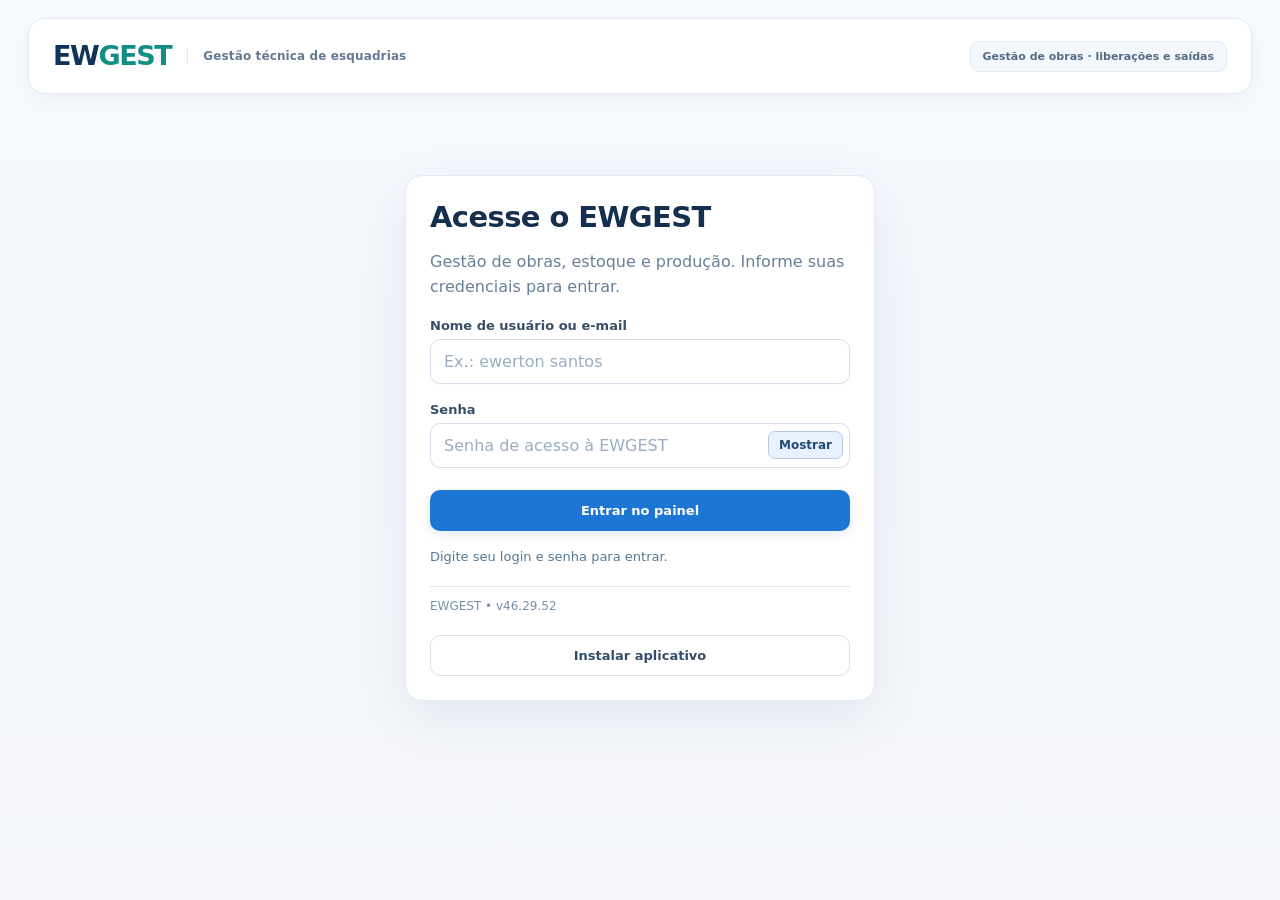
==== commit 1690a839: "Atualiza versão e cache do financeiro" ====
--- a/app.html
+++ b/app.html
@@ -840,7 +840,7 @@
     <div class="workspaceNavCaption workspaceNavCaptionSecond">CONFIGURAÇÕES</div>
     <button id="navCadastros" class="workspaceLink hidden" type="button"><span class="navSymbol">▤</span> Cadastros do sistema</button>
     <button id="navAccessLevels" class="workspaceLink hidden" type="button"><span class="navSymbol">⚙</span> Níveis de acesso</button>
-    <div class="workspaceNavFooter">EWGEST <strong>· v46.29.51</strong><small>Gestão em movimento</small></div>
+    <div class="workspaceNavFooter">EWGEST <strong>· v46.29.52</strong><small>Gestão em movimento</small></div>
   </aside>
   <main>
     <section id="startup" class="panel startup" role="status" aria-live="polite" aria-label="Preparando o EWGEST">
@@ -861,7 +861,7 @@
         <button id="restoreSessionBtn" class="btn secondary full hidden" type="button" style="margin-top:10px">Tentar restaurar sessão sem informar senha</button>
         <div id="status" class="status" role="status" aria-live="polite">Página carregada. Preparando autenticação…</div>
         <div id="error" class="error" role="alert"></div>
-        <div class="build">EWGEST • v46.29.51</div>
+        <div class="build">EWGEST • v46.29.52</div>
       </form>
       <button id="installEwgest" class="btn secondary full" type="button">Instalar aplicativo</button>
       <p id="installHelp" class="hint" role="status" aria-live="polite" hidden></p>
@@ -12044,7 +12044,7 @@
 <script src="/assets/romaneios-transferencia.js?v=20261125a"></script>
 <script src="/assets/relatorios-custos-empresa.js?v=20261124a"></script>
 <script src="/assets/painel-gerencial.js?v=20261128c"></script>
-<script src="/assets/financeiro-empresarial.js?v=20261128l"></script>
+<script src="/assets/financeiro-empresarial.js?v=20261128m"></script>
 <script src="/assets/relatorios-obras.js?v=20261125c"></script>
 <script src="/assets/unidades-medida.js?v=20261125a"></script>
 <script src="/assets/niveis-acesso.js?v=20261124c"></script>
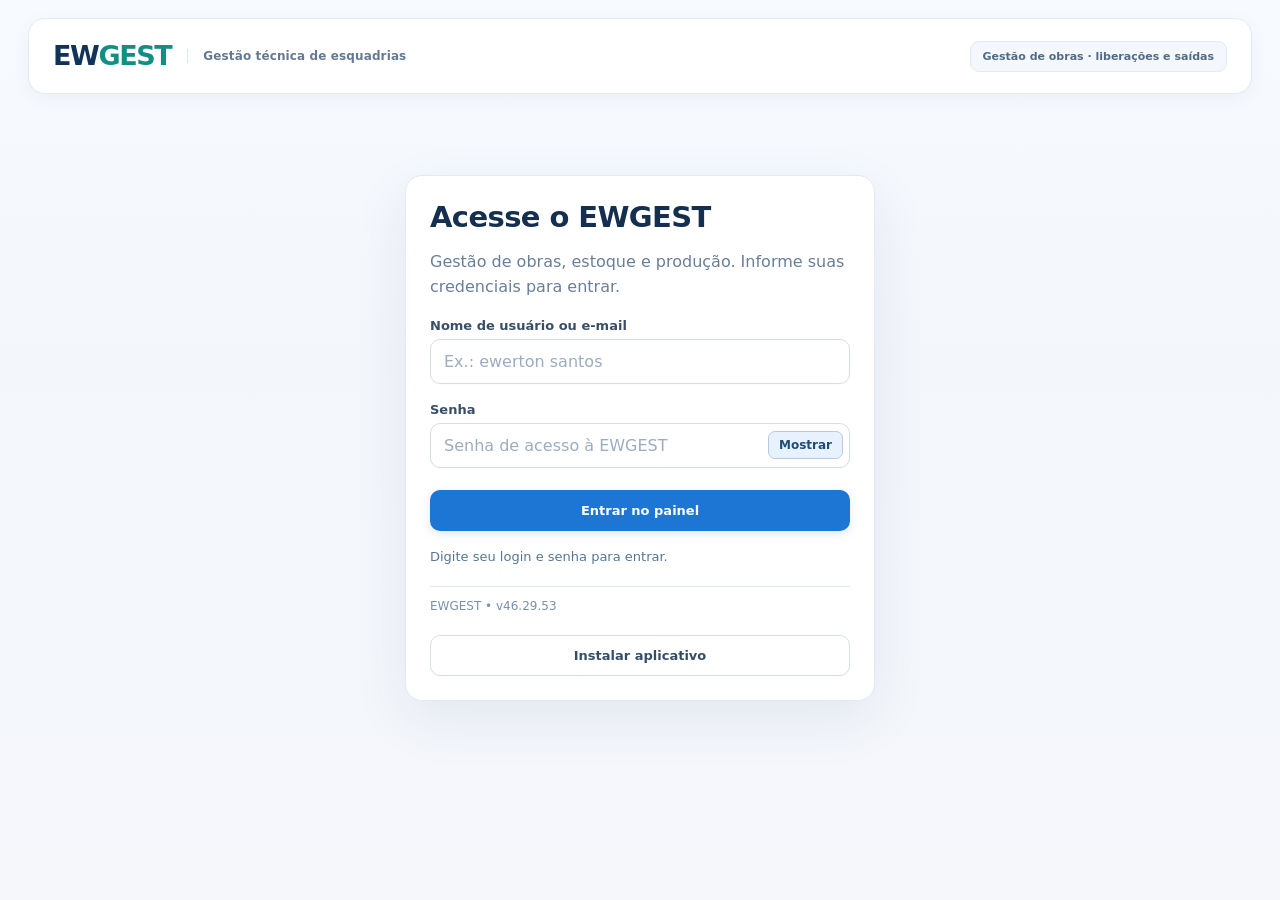
==== commit 31409f4a: "Atualiza versão e cache do financeiro industrial" ====
--- a/app.html
+++ b/app.html
@@ -840,7 +840,7 @@
     <div class="workspaceNavCaption workspaceNavCaptionSecond">CONFIGURAÇÕES</div>
     <button id="navCadastros" class="workspaceLink hidden" type="button"><span class="navSymbol">▤</span> Cadastros do sistema</button>
     <button id="navAccessLevels" class="workspaceLink hidden" type="button"><span class="navSymbol">⚙</span> Níveis de acesso</button>
-    <div class="workspaceNavFooter">EWGEST <strong>· v46.29.52</strong><small>Gestão em movimento</small></div>
+    <div class="workspaceNavFooter">EWGEST <strong>· v46.29.53</strong><small>Gestão em movimento</small></div>
   </aside>
   <main>
     <section id="startup" class="panel startup" role="status" aria-live="polite" aria-label="Preparando o EWGEST">
@@ -861,7 +861,7 @@
         <button id="restoreSessionBtn" class="btn secondary full hidden" type="button" style="margin-top:10px">Tentar restaurar sessão sem informar senha</button>
         <div id="status" class="status" role="status" aria-live="polite">Página carregada. Preparando autenticação…</div>
         <div id="error" class="error" role="alert"></div>
-        <div class="build">EWGEST • v46.29.52</div>
+        <div class="build">EWGEST • v46.29.53</div>
       </form>
       <button id="installEwgest" class="btn secondary full" type="button">Instalar aplicativo</button>
       <p id="installHelp" class="hint" role="status" aria-live="polite" hidden></p>
@@ -12044,7 +12044,7 @@
 <script src="/assets/romaneios-transferencia.js?v=20261125a"></script>
 <script src="/assets/relatorios-custos-empresa.js?v=20261124a"></script>
 <script src="/assets/painel-gerencial.js?v=20261128c"></script>
-<script src="/assets/financeiro-empresarial.js?v=20261128m"></script>
+<script src="/assets/financeiro-empresarial.js?v=20261128n"></script>
 <script src="/assets/relatorios-obras.js?v=20261125c"></script>
 <script src="/assets/unidades-medida.js?v=20261125a"></script>
 <script src="/assets/niveis-acesso.js?v=20261124c"></script>
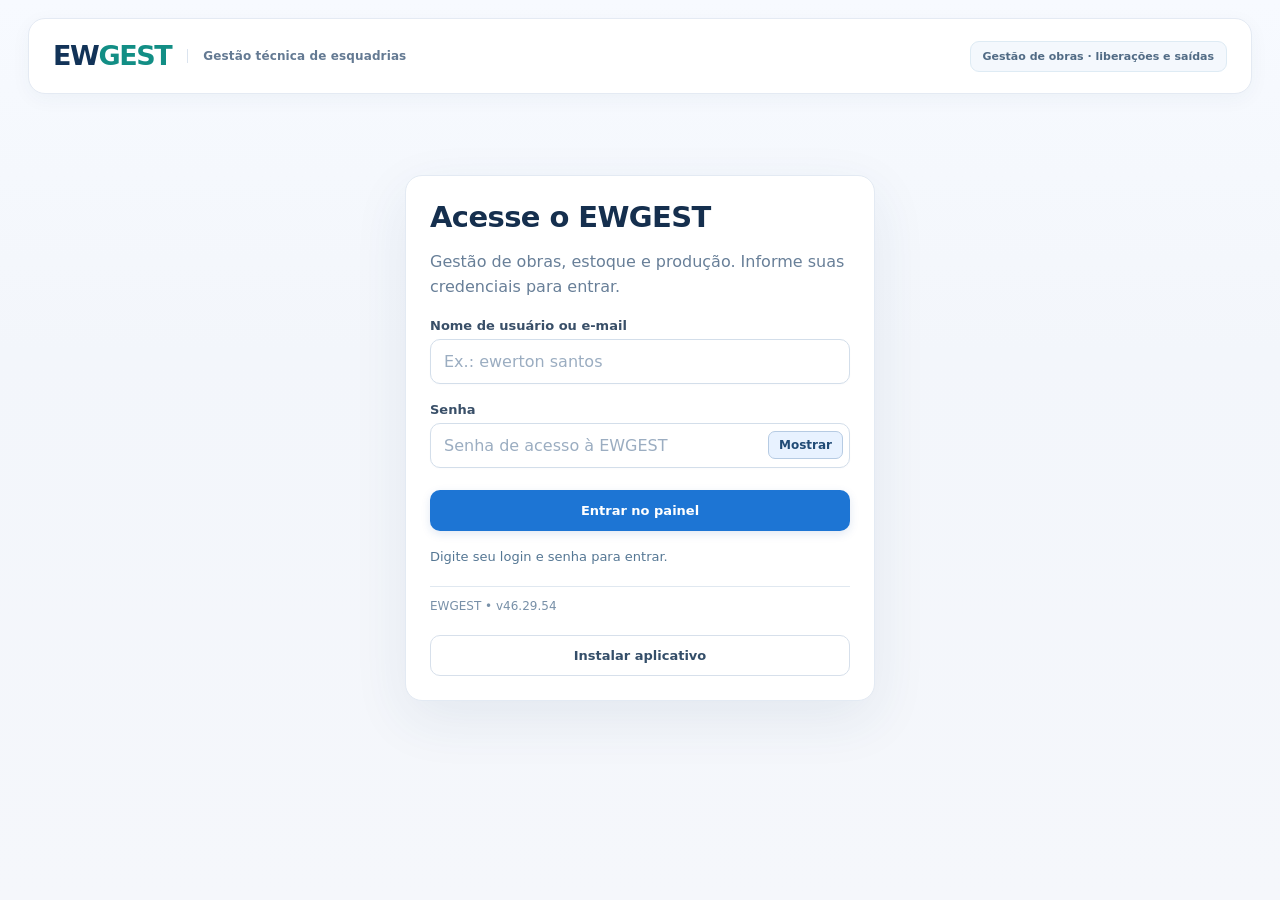
==== commit 79efbbdc: "Atualiza versão e cache para movimentações e conferência mensal" ====
--- a/app.html
+++ b/app.html
@@ -840,7 +840,7 @@
     <div class="workspaceNavCaption workspaceNavCaptionSecond">CONFIGURAÇÕES</div>
     <button id="navCadastros" class="workspaceLink hidden" type="button"><span class="navSymbol">▤</span> Cadastros do sistema</button>
     <button id="navAccessLevels" class="workspaceLink hidden" type="button"><span class="navSymbol">⚙</span> Níveis de acesso</button>
-    <div class="workspaceNavFooter">EWGEST <strong>· v46.29.53</strong><small>Gestão em movimento</small></div>
+    <div class="workspaceNavFooter">EWGEST <strong>· v46.29.54</strong><small>Gestão em movimento</small></div>
   </aside>
   <main>
     <section id="startup" class="panel startup" role="status" aria-live="polite" aria-label="Preparando o EWGEST">
@@ -861,7 +861,7 @@
         <button id="restoreSessionBtn" class="btn secondary full hidden" type="button" style="margin-top:10px">Tentar restaurar sessão sem informar senha</button>
         <div id="status" class="status" role="status" aria-live="polite">Página carregada. Preparando autenticação…</div>
         <div id="error" class="error" role="alert"></div>
-        <div class="build">EWGEST • v46.29.53</div>
+        <div class="build">EWGEST • v46.29.54</div>
       </form>
       <button id="installEwgest" class="btn secondary full" type="button">Instalar aplicativo</button>
       <p id="installHelp" class="hint" role="status" aria-live="polite" hidden></p>
@@ -12044,7 +12044,7 @@
 <script src="/assets/romaneios-transferencia.js?v=20261125a"></script>
 <script src="/assets/relatorios-custos-empresa.js?v=20261124a"></script>
 <script src="/assets/painel-gerencial.js?v=20261128c"></script>
-<script src="/assets/financeiro-empresarial.js?v=20261128n"></script>
+<script src="/assets/financeiro-empresarial.js?v=20261128o"></script>
 <script src="/assets/relatorios-obras.js?v=20261125c"></script>
 <script src="/assets/unidades-medida.js?v=20261125a"></script>
 <script src="/assets/niveis-acesso.js?v=20261124c"></script>
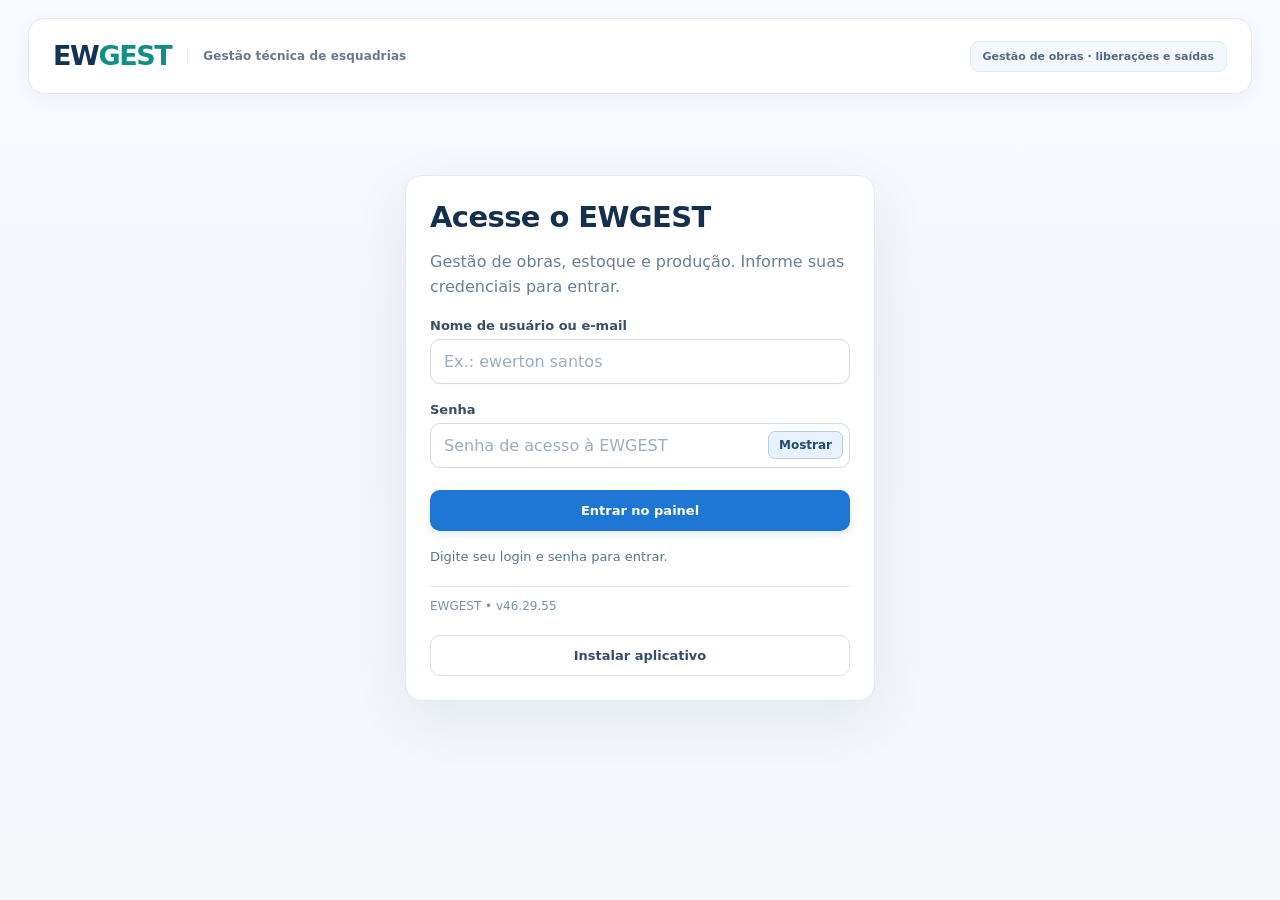
==== commit 7b2555a9: "Adiciona setores independentes RH e ferramentas e nomeia nível 08 RH" ====
--- a/app.html
+++ b/app.html
@@ -834,13 +834,15 @@
     </div>
     <div class="workspaceNavCaption workspaceNavCaptionSecond">FINANÇAS E RELATÓRIOS</div>
     <button id="navFinanceiro" class="workspaceLink hidden" type="button"><span class="navSymbol">◈</span> Financeiro das obras</button>
+    <button id="navRH" class="workspaceLink hidden" type="button"><span class="navSymbol">◈</span> RH</button>
+    <button id="navFerramentas" class="workspaceLink hidden" type="button"><span class="navSymbol">◈</span> Ferramentas e máquinas</button>
     <button id="navFinanceiroEmpresa" class="workspaceLink hidden" type="button"><span class="navSymbol">◈</span> Financeiro empresarial</button>
     <button id="navRelatorios" class="workspaceLink hidden" type="button"><span class="navSymbol">▤</span> Relatórios</button>
 
     <div class="workspaceNavCaption workspaceNavCaptionSecond">CONFIGURAÇÕES</div>
     <button id="navCadastros" class="workspaceLink hidden" type="button"><span class="navSymbol">▤</span> Cadastros do sistema</button>
     <button id="navAccessLevels" class="workspaceLink hidden" type="button"><span class="navSymbol">⚙</span> Níveis de acesso</button>
-    <div class="workspaceNavFooter">EWGEST <strong>· v46.29.54</strong><small>Gestão em movimento</small></div>
+    <div class="workspaceNavFooter">EWGEST <strong>· v46.29.55</strong><small>Gestão em movimento</small></div>
   </aside>
   <main>
     <section id="startup" class="panel startup" role="status" aria-live="polite" aria-label="Preparando o EWGEST">
@@ -861,7 +863,7 @@
         <button id="restoreSessionBtn" class="btn secondary full hidden" type="button" style="margin-top:10px">Tentar restaurar sessão sem informar senha</button>
         <div id="status" class="status" role="status" aria-live="polite">Página carregada. Preparando autenticação…</div>
         <div id="error" class="error" role="alert"></div>
-        <div class="build">EWGEST • v46.29.54</div>
+        <div class="build">EWGEST • v46.29.55</div>
       </form>
       <button id="installEwgest" class="btn secondary full" type="button">Instalar aplicativo</button>
       <p id="installHelp" class="hint" role="status" aria-live="polite" hidden></p>
@@ -1013,6 +1015,8 @@
             <p id="finCostMessage" class="feedback" role="status"></p>
           </div>
     </section>
+    <section id="rhPage" class="hidden"><div class="head"><div><h1>Recursos humanos</h1><p class="muted">Funcionários, horas-homem e folha gerencial.</p></div></div><div class="section panel"><div class="finFormRows"><label>De <input id="rhInicio" type="date"></label><label>Até <input id="rhFim" type="date"></label><button id="rhRefresh" type="button" class="btn secondary">Atualizar</button></div><p id="rhStatus" role="status" class="feedback"></p><div id="rhConteudo"></div></div></section>
+    <section id="toolsPage" class="hidden"><div class="head"><div><h1>Ferramentas e máquinas</h1><p class="muted">Cadastros, maletas, custódia e romaneios de entrega e devolução.</p></div><button id="toolRefresh" type="button" class="btn secondary">Atualizar</button></div><div class="section panel"><p id="toolStatus" role="status" class="feedback"></p><div id="toolConteudo"></div></div></section>
     <section id="financeiroEmpresa" class="hidden">
       <div class="head"><div><h1>Financeiro empresarial</h1><p class="muted">Contas, vencimentos, pagamentos e recebimentos efetivos.</p></div></div>
       <div class="section panel">
@@ -1355,7 +1359,7 @@
               <select id="createUserLevel" required><option value="1">01 — Administrador</option><option value="2">02 — Gerência</option>
                 <option value="3" selected>03 — Técnico</option><option value="4">04 — Almoxarifado</option>
                 <option value="5">05 — Financeiro</option><option value="6">06 — Consulta completa</option>
-                <option value="7">07 — Consulta sem financeiro</option><option value="8">08 — Sem permissões</option></select></div>
+                <option value="7">07 — Consulta sem financeiro</option><option value="8">08 — RH</option></select></div>
             <div class="hidden"><label for="createUserRole">Perfil interno de compatibilidade</label>
               <select id="createUserRole" required>
                 <option value="tecnico">Técnico</option>
@@ -2660,7 +2664,7 @@
       <select id="userEditLevel" required><option value="1">01 — Administrador</option><option value="2">02 — Gerência</option>
                 <option value="3" selected>03 — Técnico</option><option value="4">04 — Almoxarifado</option>
                 <option value="5">05 — Financeiro</option><option value="6">06 — Consulta completa</option>
-                <option value="7">07 — Consulta sem financeiro</option><option value="8">08 — Sem permissões</option></select>
+                <option value="7">07 — Consulta sem financeiro</option><option value="8">08 — RH</option></select>
       <label for="userEditRole" class="hidden">Perfil interno</label>
       <select id="userEditRole" class="hidden">
         <option value="gerenciador">Gerenciador — não altera ADM</option>
@@ -2717,6 +2721,8 @@
   cemImport:'obras.importar',users:'usuarios.gerenciar'};
  if(view==='workPendingPage')return modoObrasPermitido('pending');
  if(view==='manageWorks'&&manageWorksUndoMode)return modoObrasPermitido('workUndo');
+ if(view==='rhPage')return temPermissao('rh.consultar');
+ if(view==='toolsPage')return temPermissao('ferramentas.consultar');
  if(view==='financeiroEmpresa')return temPermissao('financeiro.consultar')&&temPermissao('relatorios.financeiros');
  if(view==='relatorios')return podeVerRelatorios();
  if(view==='accessLevels')return currentAccessLevel===1&&temPermissao('niveis.gerenciar');
@@ -2783,13 +2789,14 @@
   node('startup').classList.add('hidden');
   if(view!=='login'&&view!=='dashboard'&&view!=='myPassword'&&accessReady&&!permissaoParaTela(view))
     view='dashboard';
-  for(const id of ['login','dashboard','worksPage','detail','workPendingPage','manageWorks','romaneiosPage','compras','recebimento','almoxNotas','cadastros','fornecedoresPage','galpoesPage','insumosPage','unidadesPage','typologies','manufacturers','materials','stock','financeiro','financeiroEmpresa','relatorios','cemImport','users','accessLevels','cadastroLocaisEstoque','myPassword'])
+  for(const id of ['login','dashboard','worksPage','detail','workPendingPage','manageWorks','romaneiosPage','compras','recebimento','almoxNotas','cadastros','fornecedoresPage','galpoesPage','insumosPage','unidadesPage','typologies','manufacturers','materials','stock','financeiro','financeiroEmpresa','rhPage','toolsPage','relatorios','cemImport','users','accessLevels','cadastroLocaisEstoque','myPassword'])
     node(id).classList.toggle('hidden',id!==view);
   node('logout').classList.toggle('hidden',view==='login');
   node('myPasswordHeader').classList.toggle('hidden',view==='login');
   const autenticado=view!=='login';
   if(view!=='dashboard')window.ewGerencial?.limpar();
   if(view!=='financeiroEmpresa')window.ewFinanceiroEmpresa?.limpar();
+ if(!['rhPage','toolsPage'].includes(view))window.ewSetoresIndustriais?.limpar();
   if(!autenticado){expCompSeq++;expCompCtx=null;romaneioComposicaoSeq++;romaneioComposicoes=new Map();expedicaoAtivaMap=new Map();node('expCompOverlay').classList.add('hidden');node('expCompPicker').classList.add('hidden');node('expCompRows').replaceChildren();node('expCompSimilar').replaceChildren();node('romaneioModal').classList.add('hidden');node('typologyEditOverlay').classList.add('hidden');}
   node('workspaceNav').classList.toggle('hidden',!autenticado);
   document.querySelector('.wrap').classList.toggle('workspaceOpen',autenticado);
@@ -2815,7 +2822,7 @@
   }
   const ativo=view==='detail'||view==='workPendingPage'||(view==='manageWorks'&&manageWorksUndoMode)?'worksPage':view;
   for(const [id,target] of [['navHome','dashboard'],['navWorks','worksPage'],['navRomaneios','romaneiosPage'],['navCompras','compras'],['navRecebimento','recebimento'],['navEnviarNotas','almoxNotas'],['navCadastros','cadastros'],
-      ['navTypologies','typologies'],['navManufacturers','manufacturers'],['navMaterials','materials'],['navStock','stock'],['navFinanceiro','financeiro'],['navFinanceiroEmpresa','financeiroEmpresa'],['navRelatorios','relatorios'],['navCem','cemImport'],['navUsers','users'],['navAccessLevels','accessLevels']]){
+      ['navTypologies','typologies'],['navManufacturers','manufacturers'],['navMaterials','materials'],['navStock','stock'],['navFinanceiro','financeiro'],['navFinanceiroEmpresa','financeiroEmpresa'],['navRH','rhPage'],['navFerramentas','toolsPage'],['navRelatorios','relatorios'],['navCem','cemImport'],['navUsers','users'],['navAccessLevels','accessLevels']]){
     const button=node(id);
     const selecionado=!button.disabled&&(ativo===target||(id==='navCadastros'&&
       ['materials','typologies','manufacturers','users','fornecedoresPage','galpoesPage','insumosPage','unidadesPage','cadastroLocaisEstoque','manageWorks'].includes(ativo)));
@@ -2824,6 +2831,7 @@
   }
   if(view==='dashboard')void window.ewGerencial?.abrir();
   if(view==='financeiroEmpresa')void window.ewFinanceiroEmpresa?.abrir();
+ if(['rhPage','toolsPage'].includes(view))void window.ewSetoresIndustriais?.abrir(view);
 }
 function invalidateAppSession(reason){
   cemDescartarRascunho();
@@ -3007,6 +3015,7 @@
     else node(id).classList.toggle('hidden',!temPermissao(flag));
   }
   setNavPermission('navFinanceiroEmpresa',temPermissao('financeiro.consultar')&&temPermissao('relatorios.financeiros'));
+  setNavPermission('navRH',temPermissao('rh.consultar'));setNavPermission('navFerramentas',temPermissao('ferramentas.consultar'));
   setNavPermission('navRelatorios',podeVerRelatorios());
   setNavPermission('navAccessLevels',currentAccessLevel===1&&temPermissao('niveis.gerenciar'));
   node('cadastroJumpLocaisEstoque').disabled=!temPermissao('estoque.gerenciar_locais');
@@ -5141,7 +5150,7 @@
 let editingManagedAccount=null;
 function canManageUsers(){return temPermissao('usuarios.gerenciar');}
 function levelLabel(value){return ({1:'Administrador',2:'Gerência',3:'Técnico',4:'Almoxarifado',
- 5:'Financeiro',6:'Consulta completa',7:'Consulta sem financeiro',8:'Sem permissões'})[Number(value)]||'Sem nível';}
+ 5:'Financeiro',6:'Consulta completa',7:'Consulta sem financeiro',8:'RH'})[Number(value)]||'Sem nível';}
 function roleLabel(value){
   return ({administrador:'Administrador',gerenciador:'Gerenciador',supervisor:'Supervisor',tecnico:'Técnico',almoxarife:'Almoxarife',consulta:'Consulta'})[value]||value;
 }
@@ -9751,6 +9760,8 @@
 
 node('navFinanceiro').addEventListener('click',()=>abrirFinanceiro());
 node('navFinanceiroEmpresa').addEventListener('click',()=>{if(permissaoParaTela('financeiroEmpresa'))setView('financeiroEmpresa');});
+node('navRH').addEventListener('click',()=>{if(permissaoParaTela('rhPage'))setView('rhPage');});
+node('navFerramentas').addEventListener('click',()=>{if(permissaoParaTela('toolsPage'))setView('toolsPage');});
 node('navRecebimento').addEventListener('click',()=>{
  if(!temPermissao('estoque.receber'))return;
  const submenu=node('navRecebimentoSubmenu'),expanded=submenu.classList.contains('hidden');
@@ -12045,6 +12056,7 @@
 <script src="/assets/relatorios-custos-empresa.js?v=20261124a"></script>
 <script src="/assets/painel-gerencial.js?v=20261128c"></script>
 <script src="/assets/financeiro-empresarial.js?v=20261128o"></script>
+<script src="/assets/rh-ferramentas.js?v=20261128p"></script>
 <script src="/assets/relatorios-obras.js?v=20261125c"></script>
 <script src="/assets/unidades-medida.js?v=20261125a"></script>
 <script src="/assets/niveis-acesso.js?v=20261124c"></script>
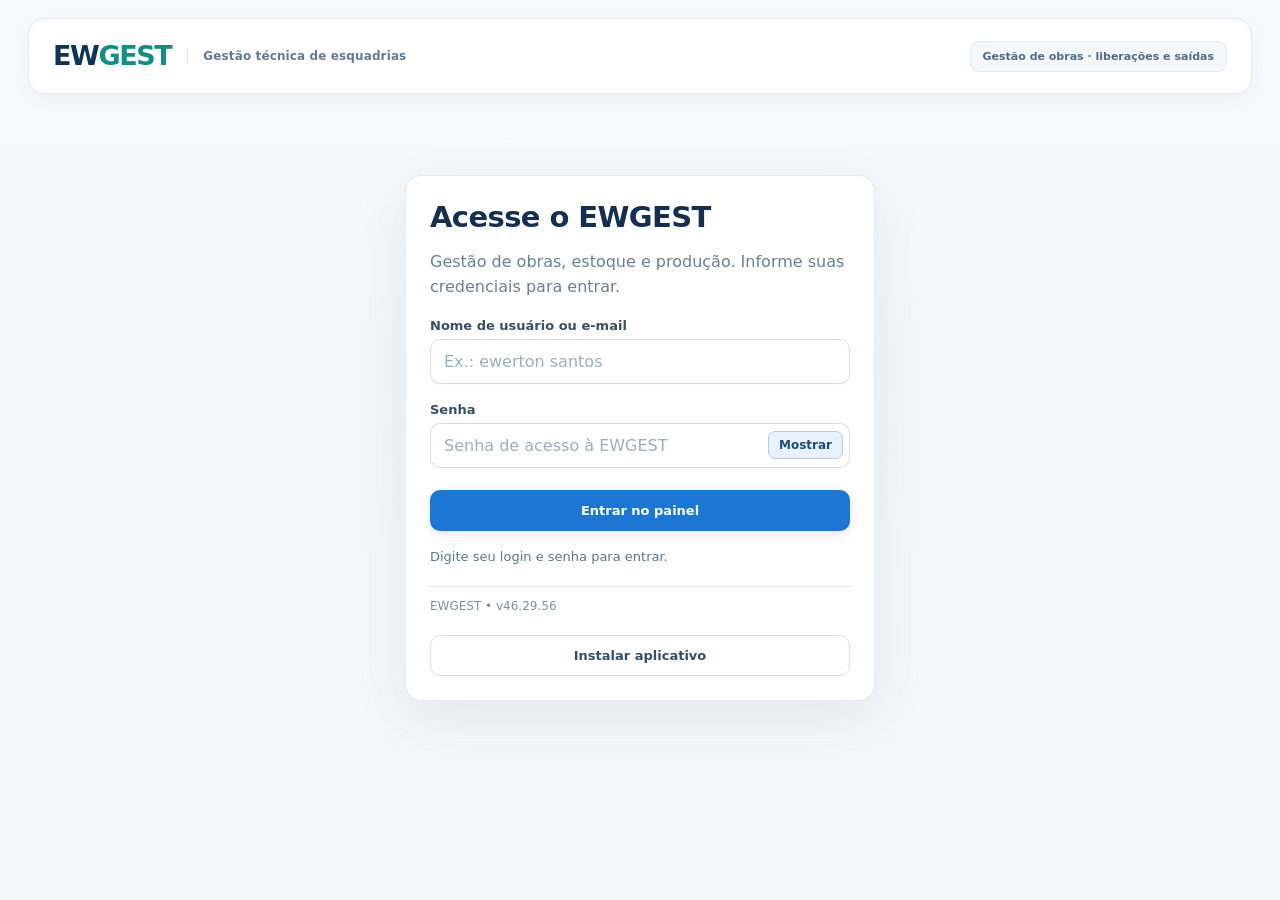
==== commit 223ea386: "Atualiza versão e cache de RH e ferramentas" ====
--- a/app.html
+++ b/app.html
@@ -832,17 +832,18 @@
       <button type="button" class="workspaceLink workspaceSublink" data-stock-modo="producao">Entrega à produção</button>
       <button type="button" class="workspaceLink workspaceSublink" data-stock-modo="historico">Histórico e estornos</button>
     </div>
+    <button id="navFerramentas" class="workspaceLink hidden" type="button"><span class="navSymbol">◈</span> Ferramentas e máquinas</button>
+    <div class="workspaceNavCaption workspaceNavCaptionSecond">PESSOAL</div>
+    <button id="navRH" class="workspaceLink hidden" type="button"><span class="navSymbol">◈</span> RH</button>
     <div class="workspaceNavCaption workspaceNavCaptionSecond">FINANÇAS E RELATÓRIOS</div>
     <button id="navFinanceiro" class="workspaceLink hidden" type="button"><span class="navSymbol">◈</span> Financeiro das obras</button>
-    <button id="navRH" class="workspaceLink hidden" type="button"><span class="navSymbol">◈</span> RH</button>
-    <button id="navFerramentas" class="workspaceLink hidden" type="button"><span class="navSymbol">◈</span> Ferramentas e máquinas</button>
     <button id="navFinanceiroEmpresa" class="workspaceLink hidden" type="button"><span class="navSymbol">◈</span> Financeiro empresarial</button>
     <button id="navRelatorios" class="workspaceLink hidden" type="button"><span class="navSymbol">▤</span> Relatórios</button>
 
     <div class="workspaceNavCaption workspaceNavCaptionSecond">CONFIGURAÇÕES</div>
     <button id="navCadastros" class="workspaceLink hidden" type="button"><span class="navSymbol">▤</span> Cadastros do sistema</button>
     <button id="navAccessLevels" class="workspaceLink hidden" type="button"><span class="navSymbol">⚙</span> Níveis de acesso</button>
-    <div class="workspaceNavFooter">EWGEST <strong>· v46.29.55</strong><small>Gestão em movimento</small></div>
+    <div class="workspaceNavFooter">EWGEST <strong>· v46.29.56</strong><small>Gestão em movimento</small></div>
   </aside>
   <main>
     <section id="startup" class="panel startup" role="status" aria-live="polite" aria-label="Preparando o EWGEST">
@@ -863,7 +864,7 @@
         <button id="restoreSessionBtn" class="btn secondary full hidden" type="button" style="margin-top:10px">Tentar restaurar sessão sem informar senha</button>
         <div id="status" class="status" role="status" aria-live="polite">Página carregada. Preparando autenticação…</div>
         <div id="error" class="error" role="alert"></div>
-        <div class="build">EWGEST • v46.29.55</div>
+        <div class="build">EWGEST • v46.29.56</div>
       </form>
       <button id="installEwgest" class="btn secondary full" type="button">Instalar aplicativo</button>
       <p id="installHelp" class="hint" role="status" aria-live="polite" hidden></p>
@@ -12056,7 +12057,7 @@
 <script src="/assets/relatorios-custos-empresa.js?v=20261124a"></script>
 <script src="/assets/painel-gerencial.js?v=20261128c"></script>
 <script src="/assets/financeiro-empresarial.js?v=20261128o"></script>
-<script src="/assets/rh-ferramentas.js?v=20261128p"></script>
+<script src="/assets/rh-ferramentas.js?v=20261128q"></script>
 <script src="/assets/relatorios-obras.js?v=20261125c"></script>
 <script src="/assets/unidades-medida.js?v=20261125a"></script>
 <script src="/assets/niveis-acesso.js?v=20261124c"></script>
